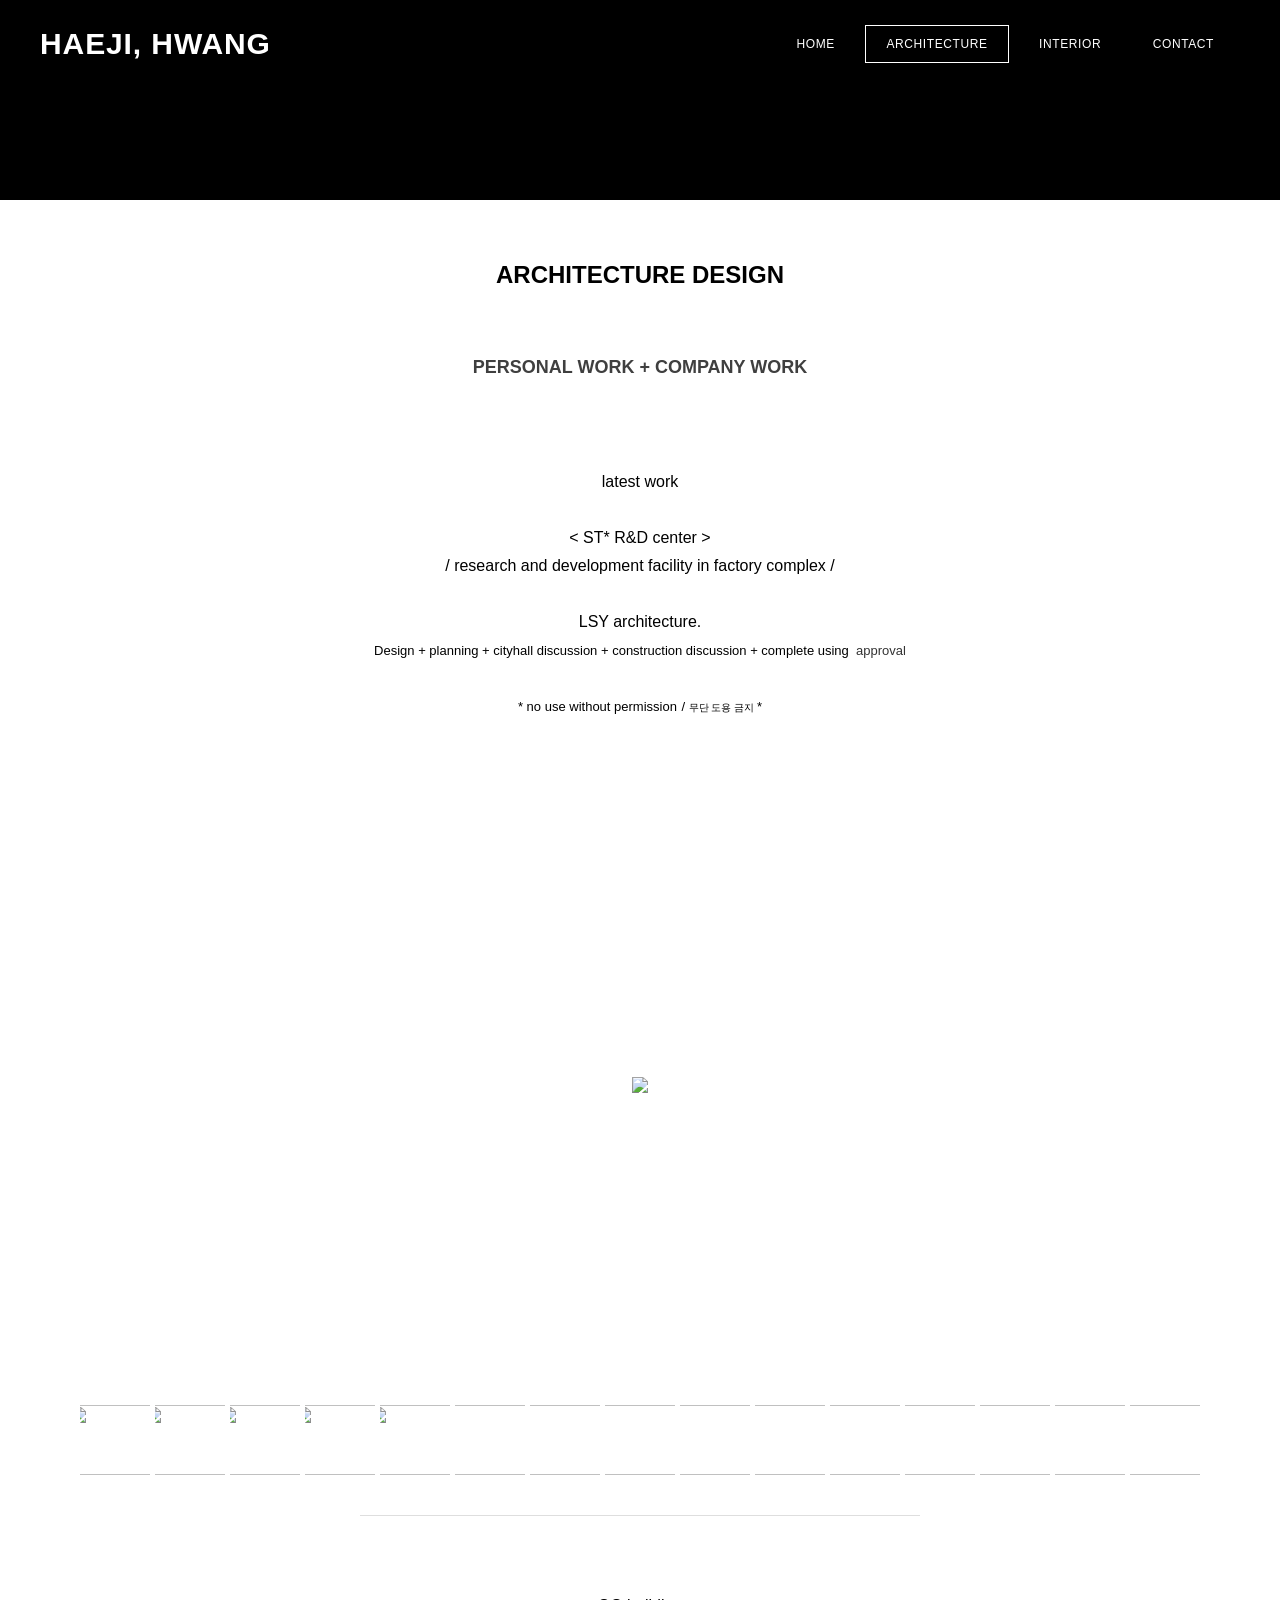
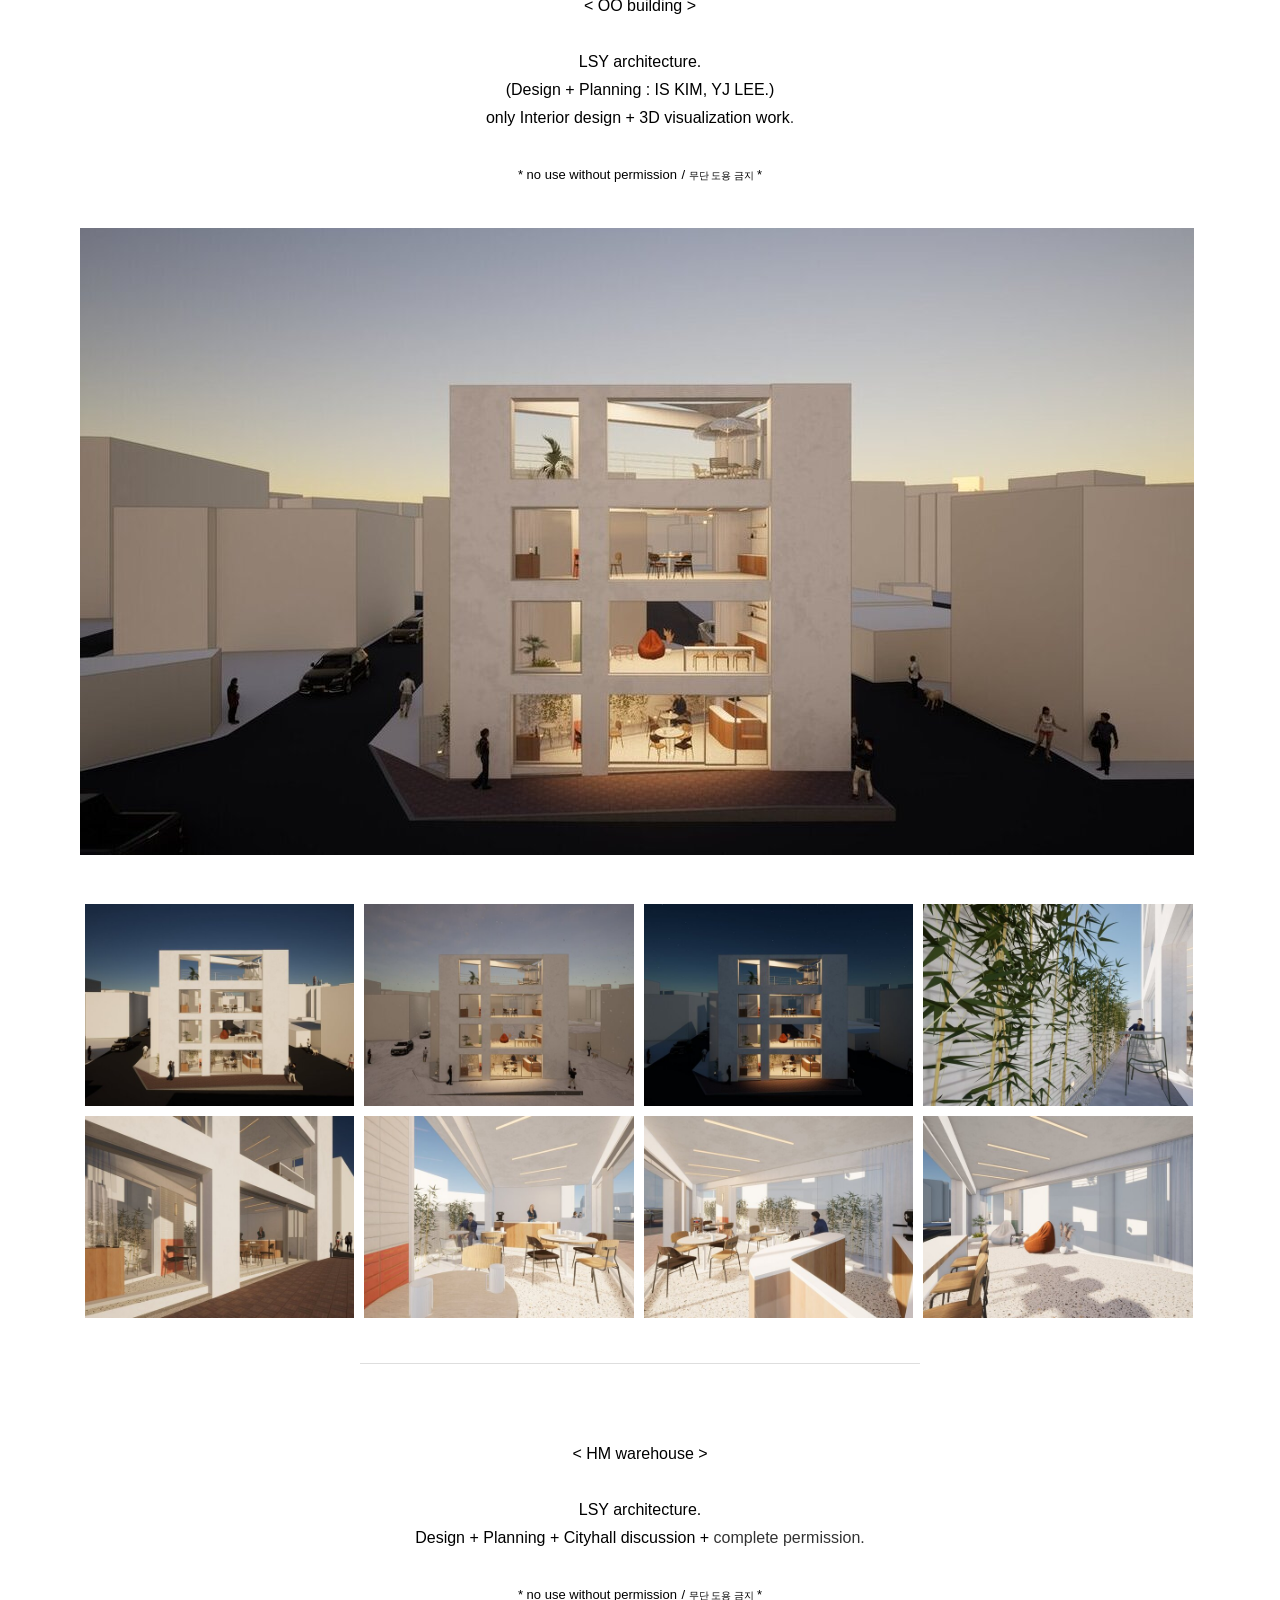
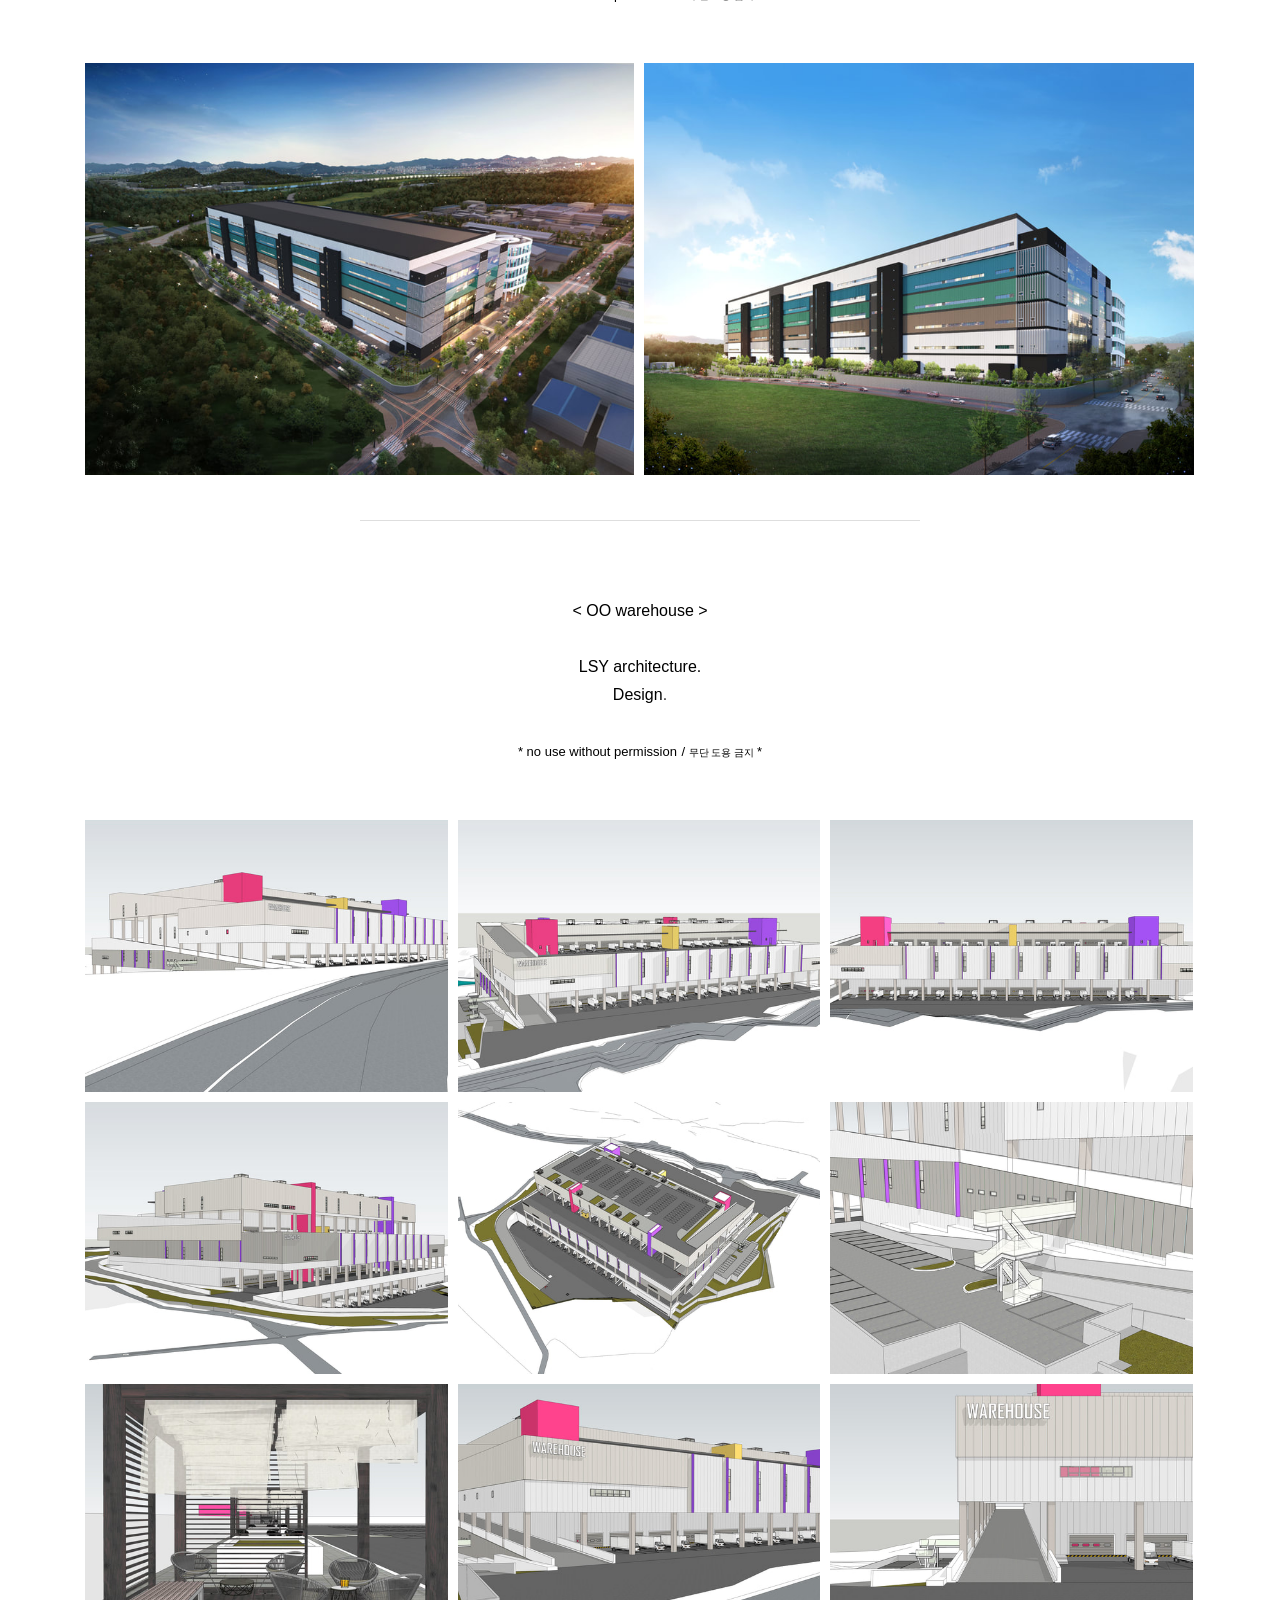
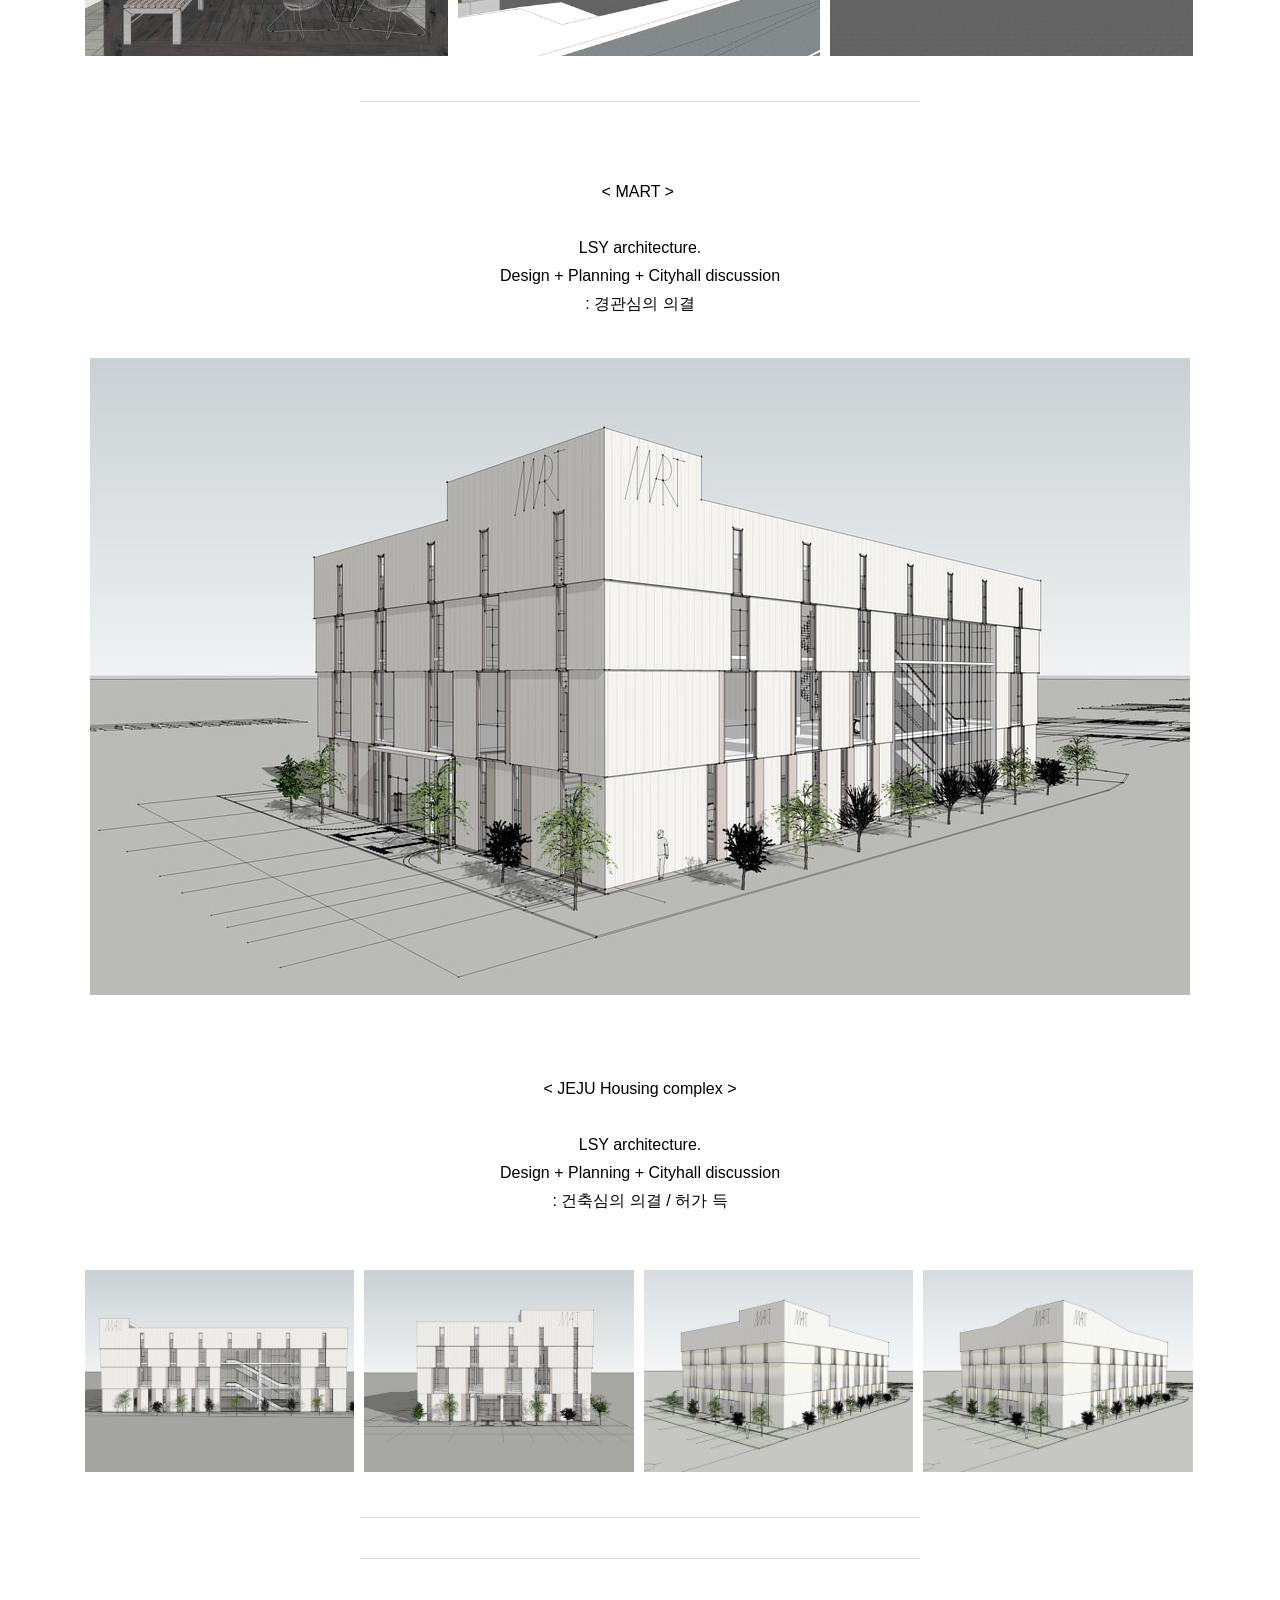
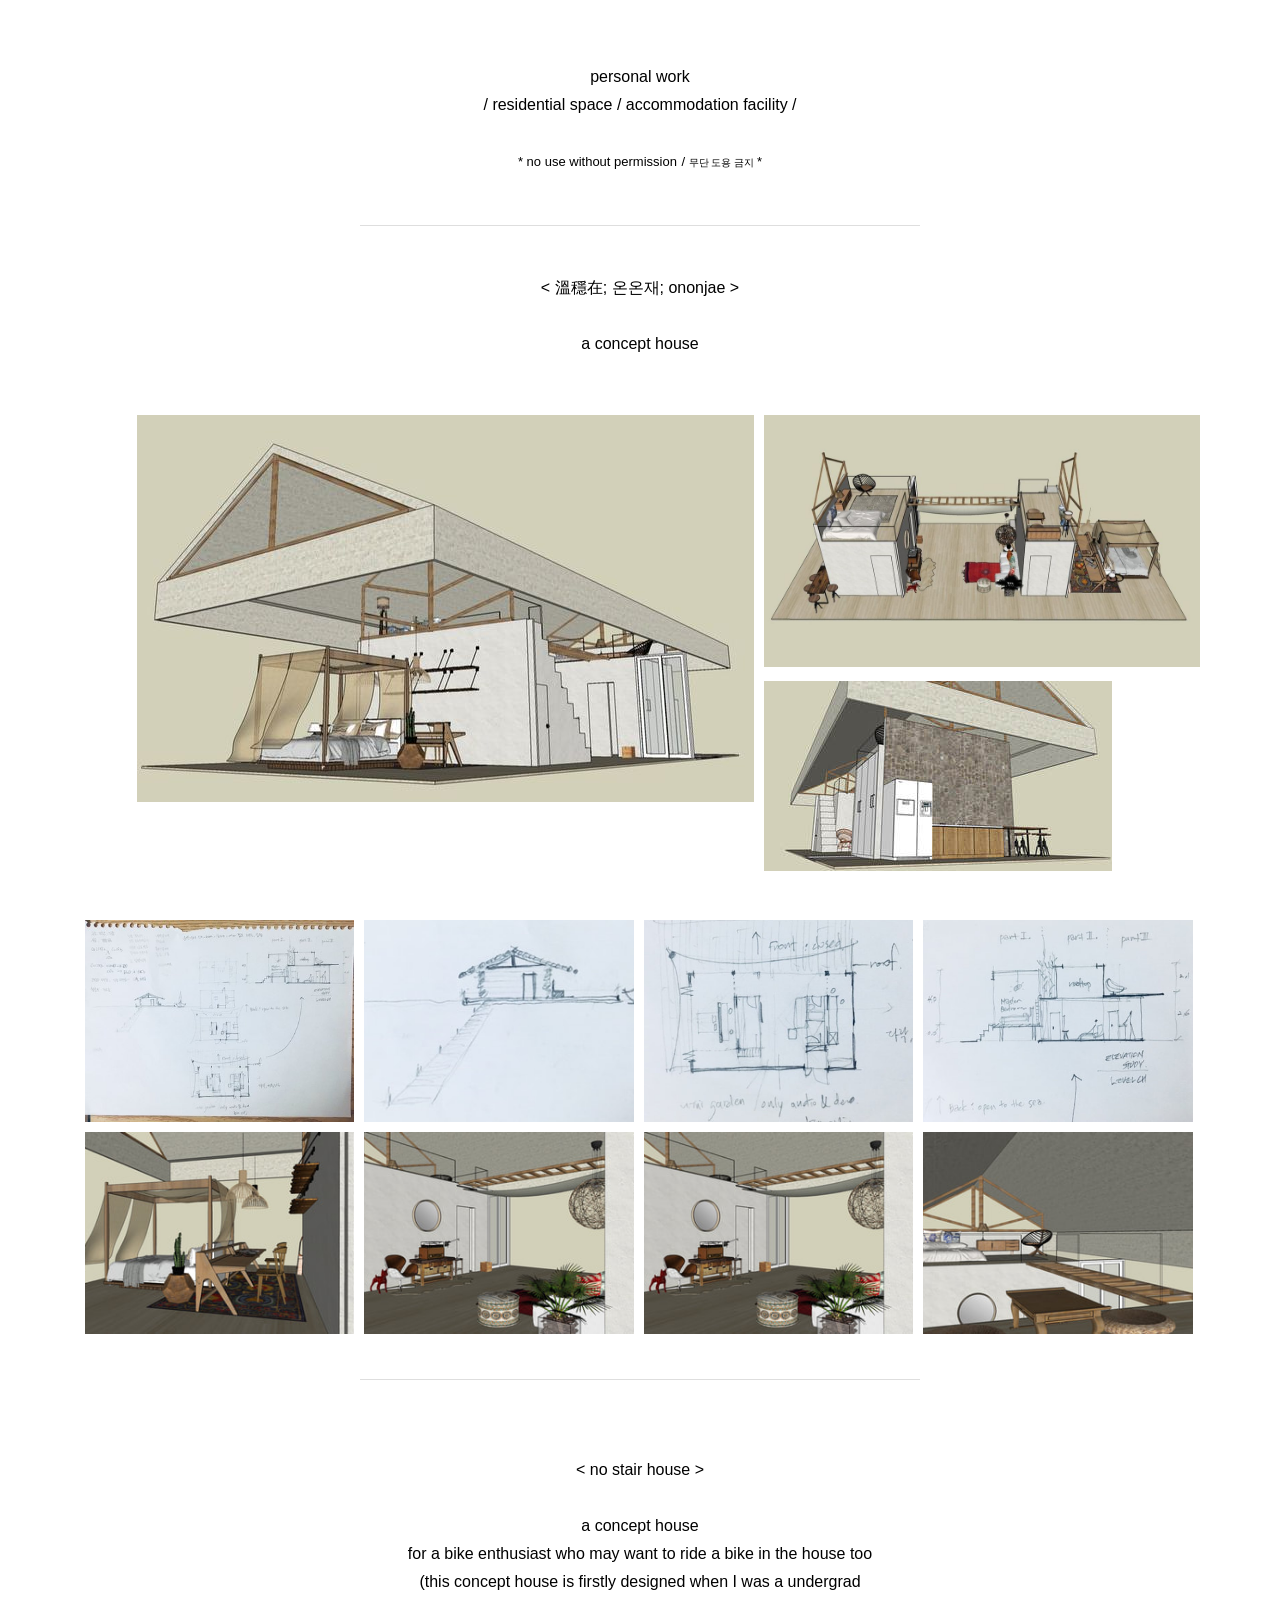
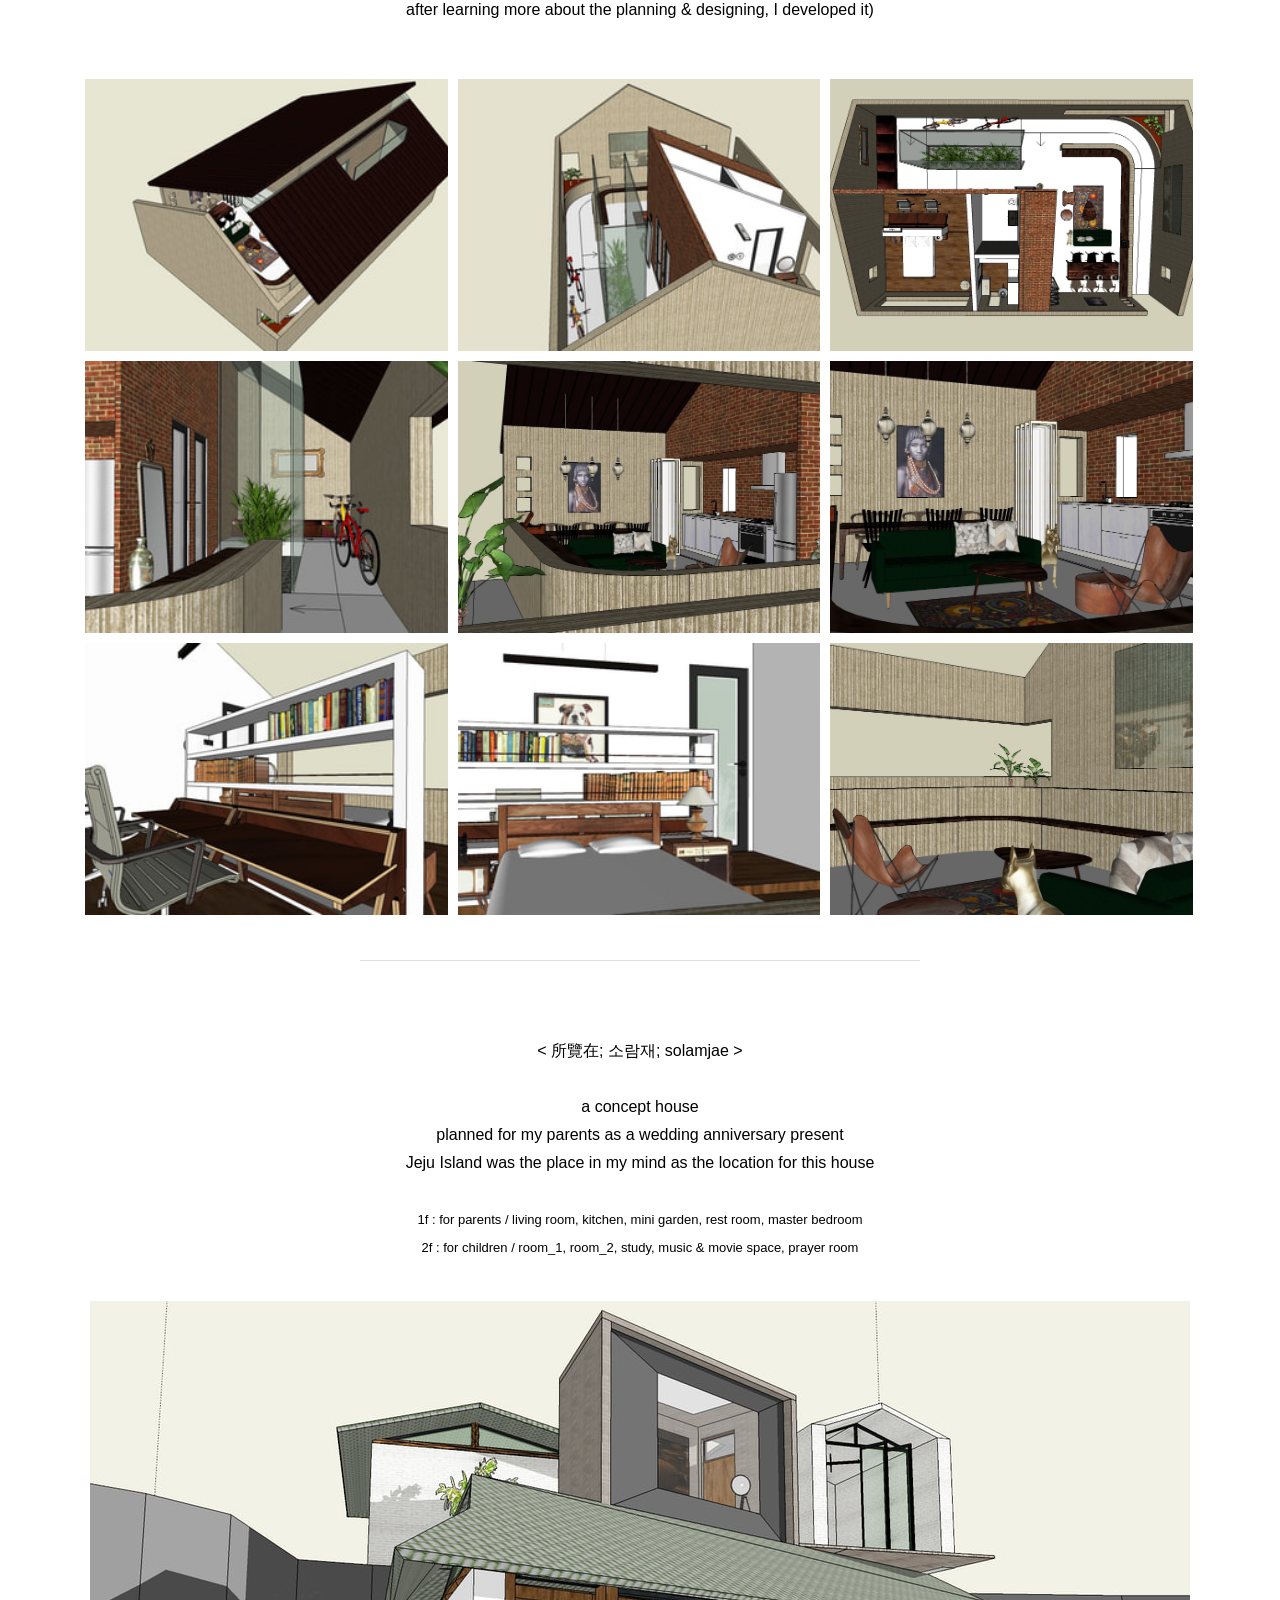
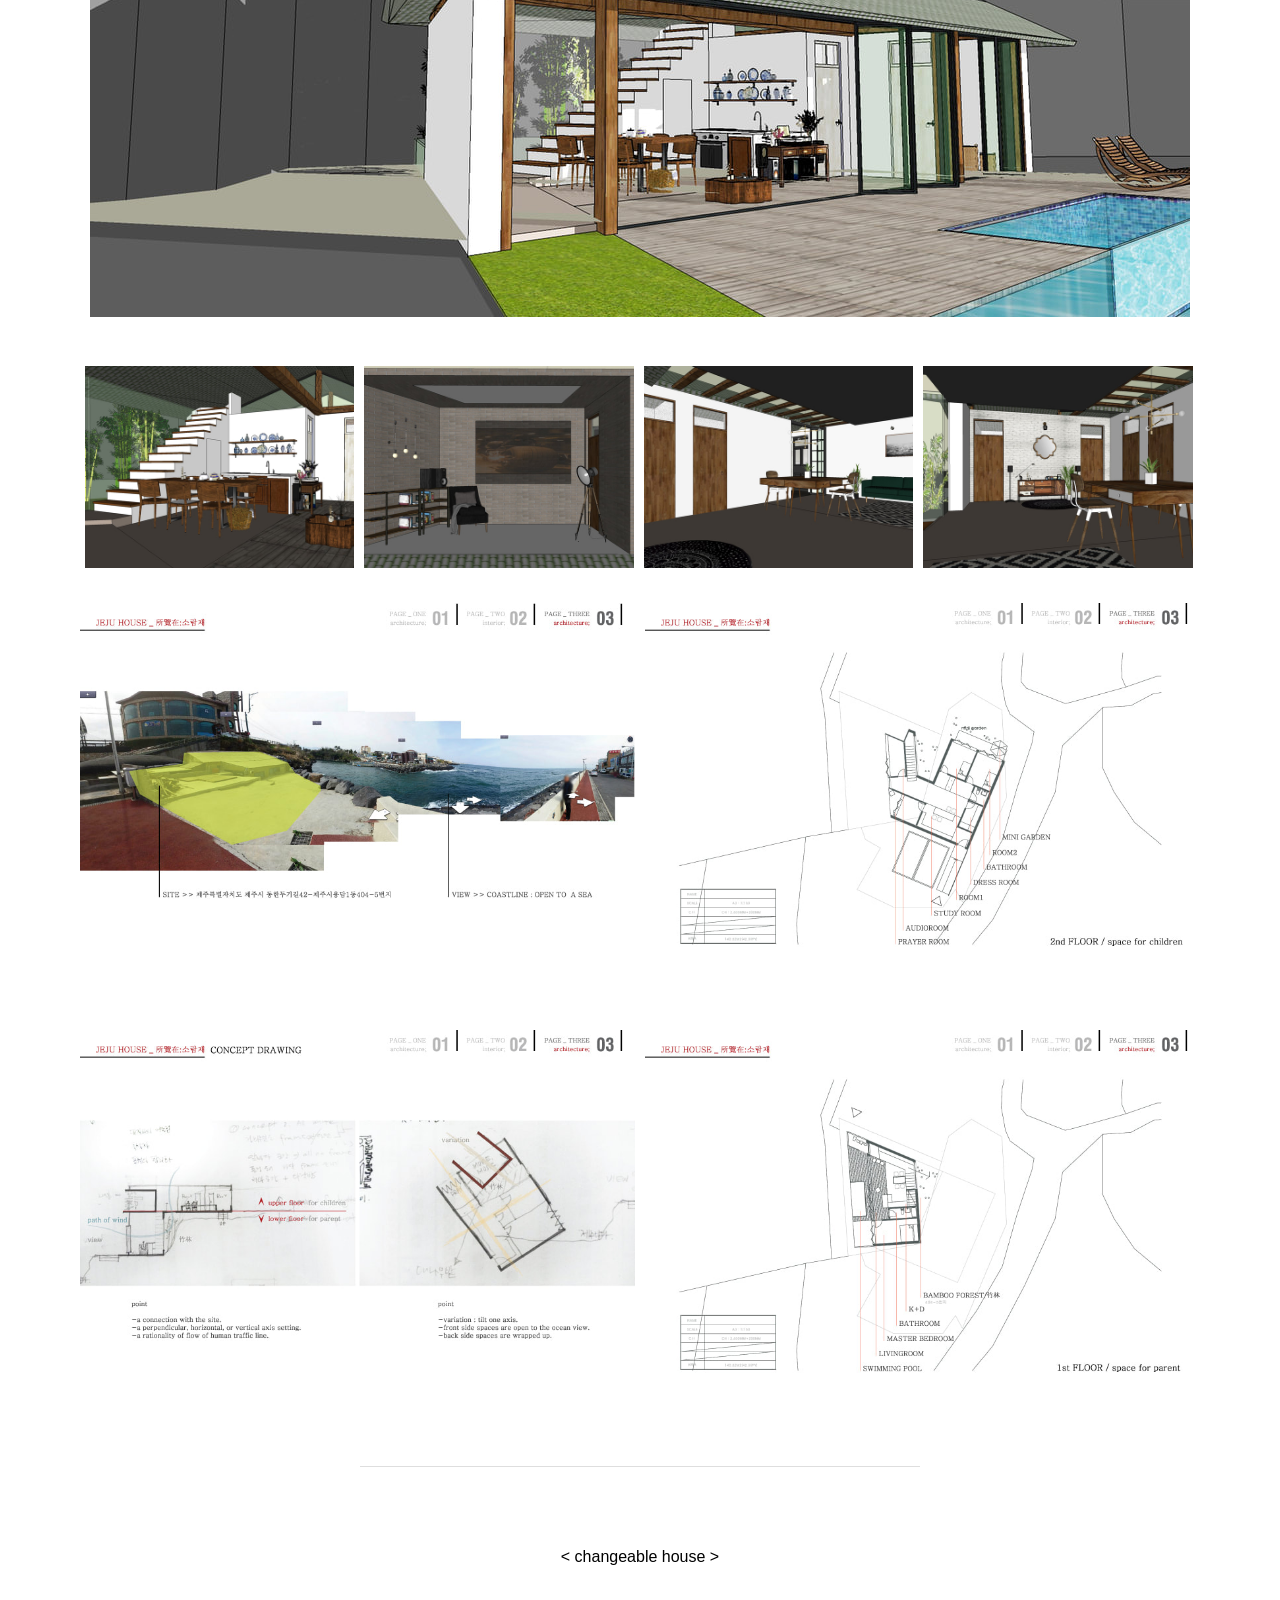
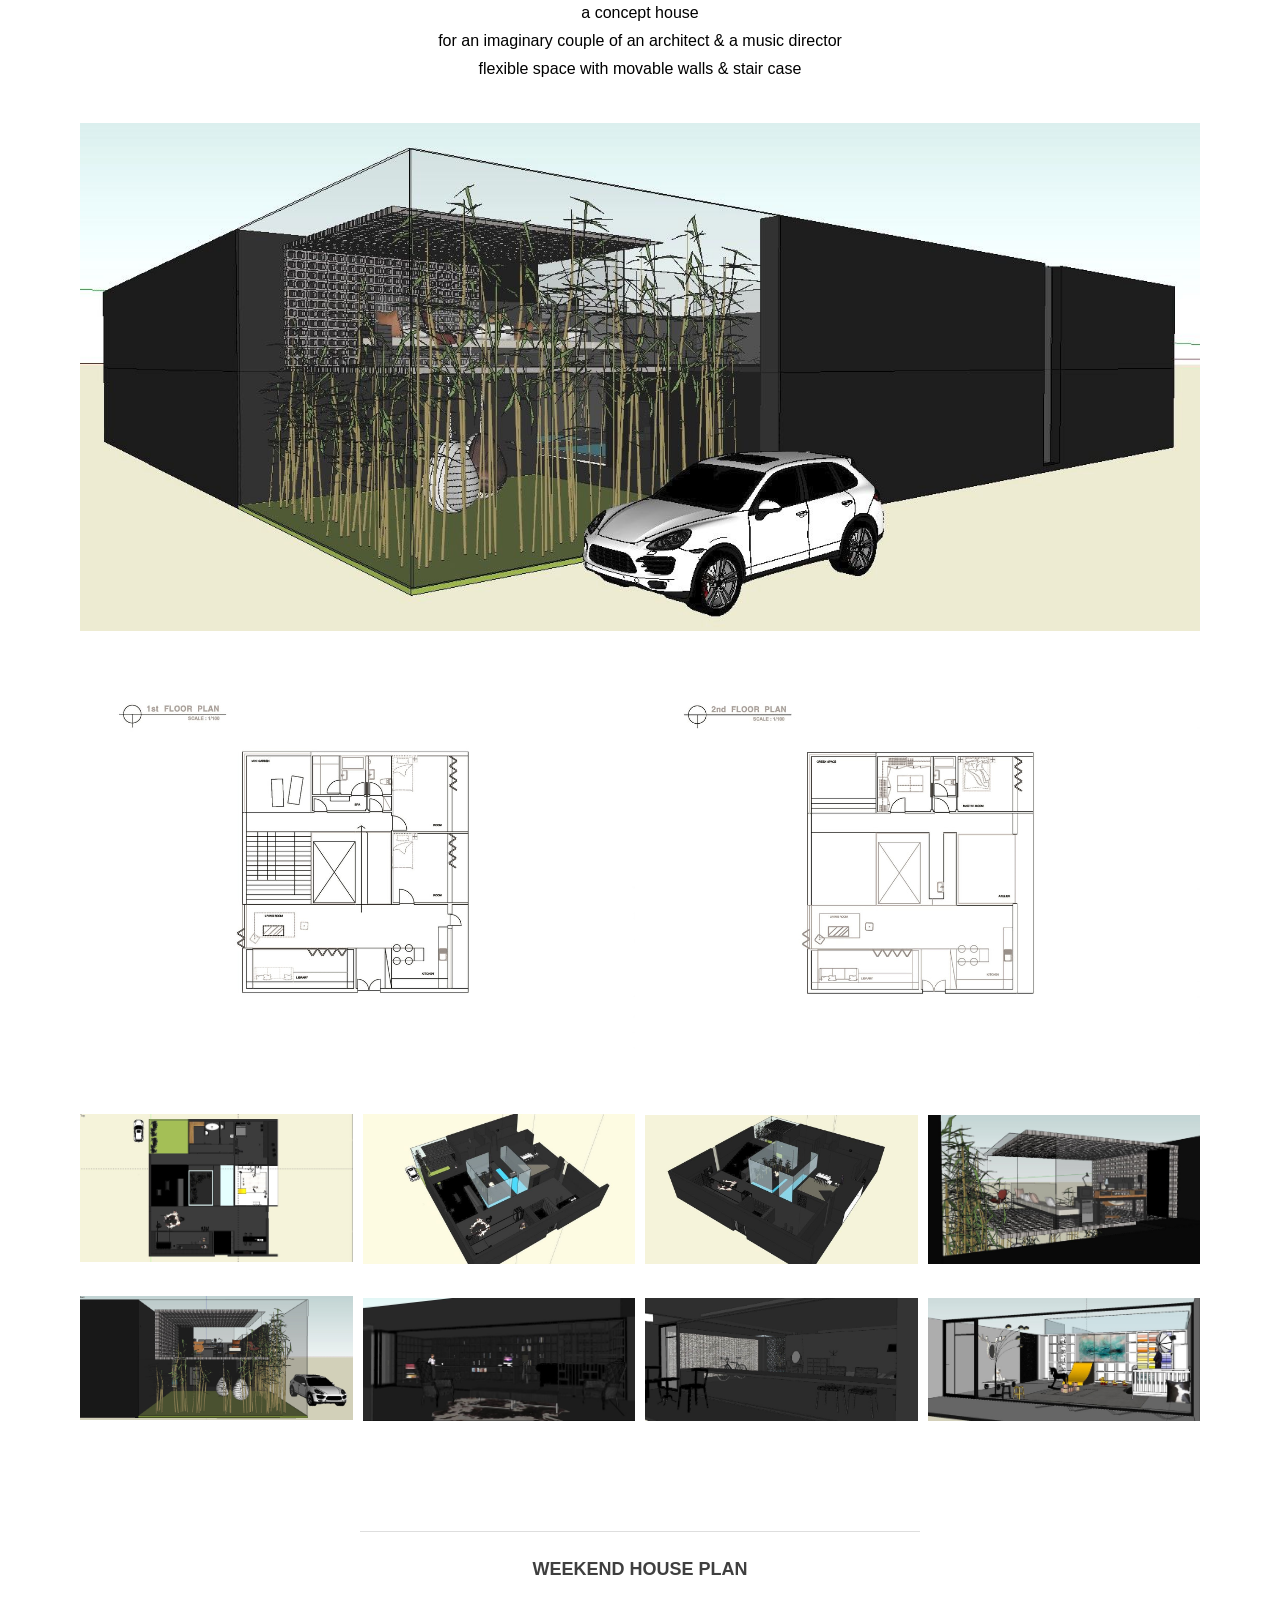
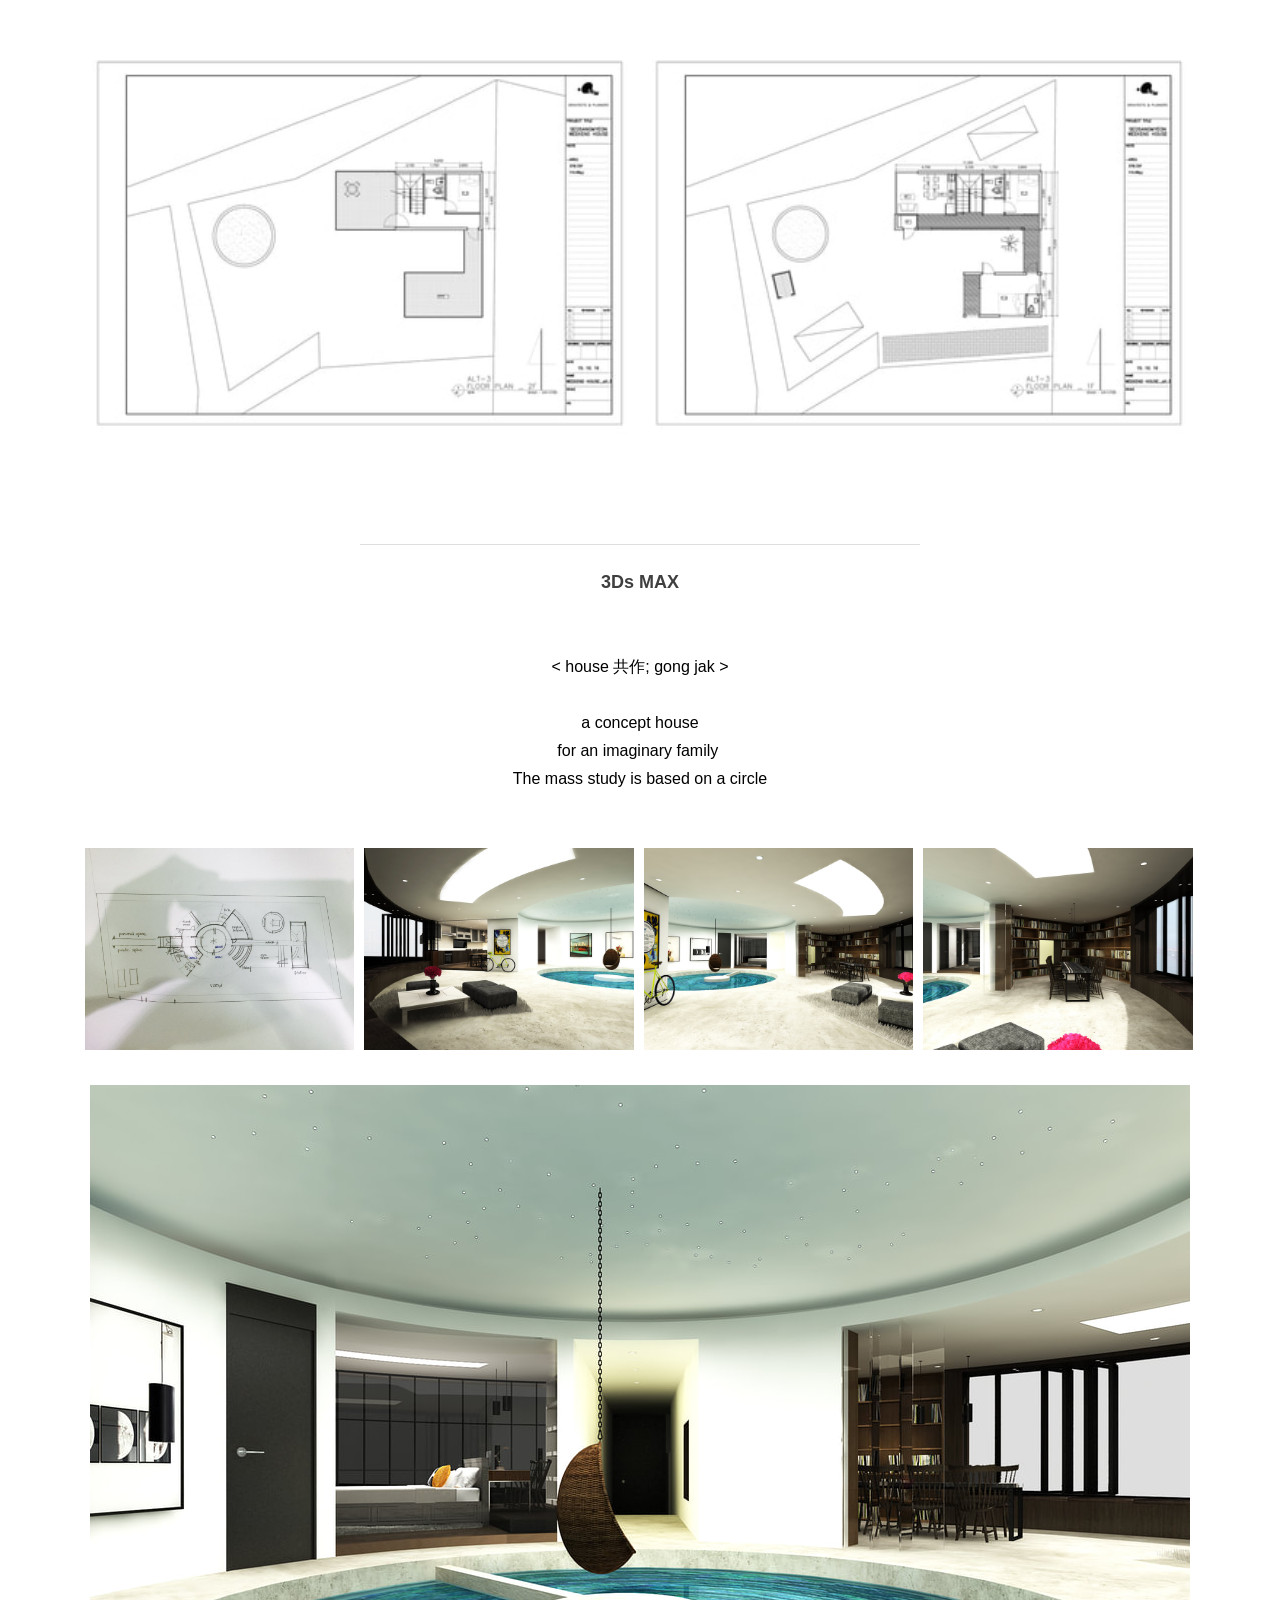
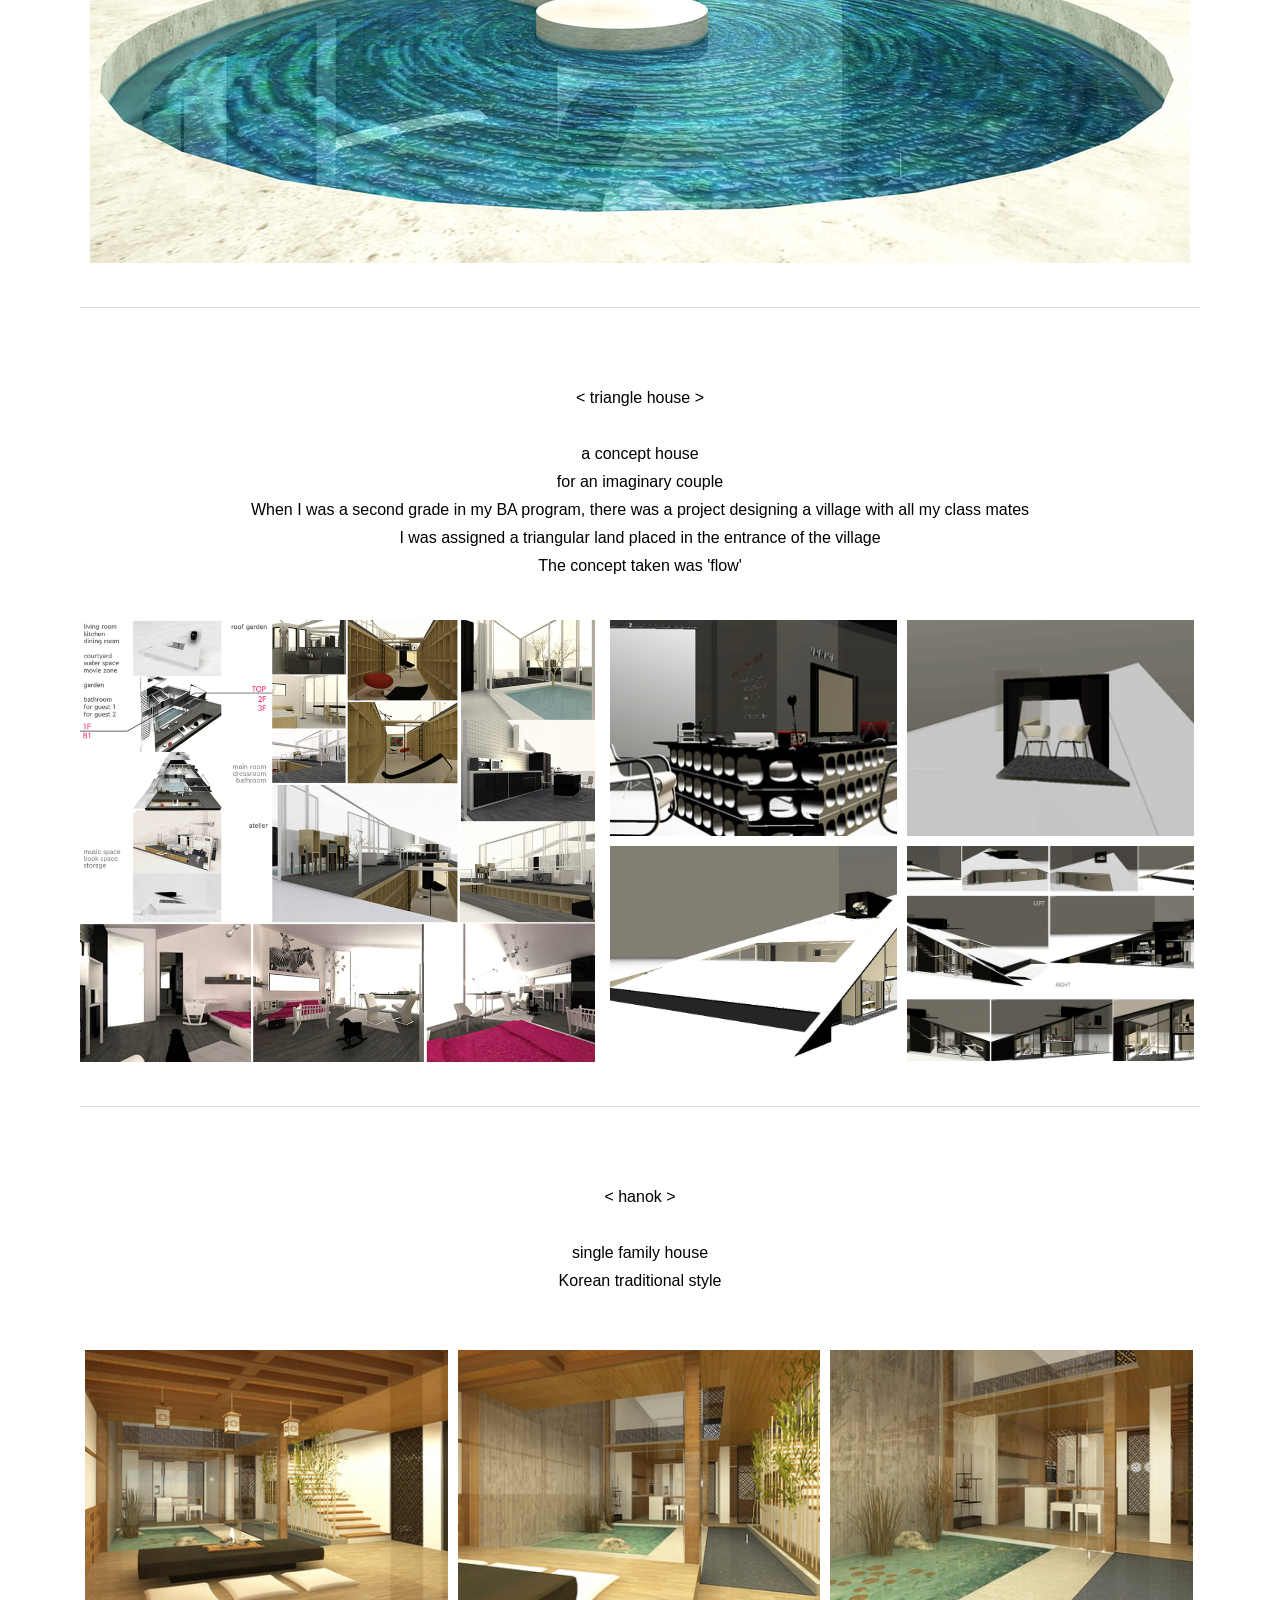
==== ARCHITECTURE.html @ 0a22255a "Update ARCHITECTURE.html" ====
<!DOCTYPE html>
<html lang="ko"><head>
		<title>ARCHITECTURE - Haeji, Hwang</title><meta property="og:site_name" content="Haeji, Hwang">
<meta property="og:title" content="ARCHITECTURE">
<meta property="og:description" content="​latest work ​&lt; ST* R&amp;D center &gt; /&nbsp; research and development facility in factory complex / LSY architecture. Design + planning + cityhall discussion + construction discussion + complete using&nbsp;...">
<meta property="og:image" content="ARCHITECTURE_files/1/1/1/6/111696591/kakaotalk-20230308-172928633-03-copy.jpg">
<meta property="og:image" content="ARCHITECTURE_files/1/1/1/6/111696591/published/image18.jpg?1689571323">
<meta property="og:image" content="ARCHITECTURE_files/1/1/1/6/111696591/image1_FIhx.jpg">
<meta property="og:image" content="ARCHITECTURE_files/1/1/1/6/111696591/image19_FIhx.jpg">
<meta property="og:image" content="ARCHITECTURE_files/1/1/1/6/111696591/image20_FIhx.jpg">
<meta property="og:image" content="ARCHITECTURE_files/1/1/1/6/111696591/image9_FIhx.jpg">
<meta property="og:image" content="ARCHITECTURE_files/1/1/1/6/111696591/image10_FIhx.jpg">
<meta property="og:image" content="ARCHITECTURE_files/1/1/1/6/111696591/image11_FIhx.jpg">
<meta property="og:image" content="ARCHITECTURE_files/1/1/1/6/111696591/image12_FIhx.jpg">
<meta property="og:image" content="ARCHITECTURE_files/1/1/1/6/111696591/image13_FIhx.jpg">
<meta property="og:url" content="https://haejihwang.github.io/ARCHITECTURE.html">

<meta http-equiv="Content-Type" content="text/html; charset=UTF-8">
  <meta name="viewport" content="width=device-width, initial-scale=1.0">

		<link id="wsite-base-style" rel="stylesheet" type="text/css" href="ARCHITECTURE_files/sites_FIhx.css">
<link rel="stylesheet" type="text/css" href="ARCHITECTURE_files/fancybox_FIhx.css">
<link rel="stylesheet" type="text/css" href="ARCHITECTURE_files/social-icons_FIhx.css" media="screen,projection">
<link rel="stylesheet" type="text/css" href="ARCHITECTURE_files/main_style_FIhx.css" title="wsite-theme-css">
<link href="ARCHITECTURE_files/font_FIhx.css" rel="stylesheet" type="text/css">

<style type="text/css">
.wsite-elements.wsite-not-footer:not(.wsite-header-elements) div.paragraph, .wsite-elements.wsite-not-footer:not(.wsite-header-elements) p, .wsite-elements.wsite-not-footer:not(.wsite-header-elements) .product-block .product-title, .wsite-elements.wsite-not-footer:not(.wsite-header-elements) .product-description, .wsite-elements.wsite-not-footer:not(.wsite-header-elements) .wsite-form-field label, .wsite-elements.wsite-not-footer:not(.wsite-header-elements) .wsite-form-field label, #wsite-content div.paragraph, #wsite-content p, #wsite-content .product-block .product-title, #wsite-content .product-description, #wsite-content .wsite-form-field label, #wsite-content .wsite-form-field label, .blog-sidebar div.paragraph, .blog-sidebar p, .blog-sidebar .wsite-form-field label, .blog-sidebar .wsite-form-field label {}
#wsite-content div.paragraph, #wsite-content p, #wsite-content .product-block .product-title, #wsite-content .product-description, #wsite-content .wsite-form-field label, #wsite-content .wsite-form-field label, .blog-sidebar div.paragraph, .blog-sidebar p, .blog-sidebar .wsite-form-field label, .blog-sidebar .wsite-form-field label {}
.wsite-elements.wsite-footer div.paragraph, .wsite-elements.wsite-footer p, .wsite-elements.wsite-footer .product-block .product-title, .wsite-elements.wsite-footer .product-description, .wsite-elements.wsite-footer .wsite-form-field label, .wsite-elements.wsite-footer .wsite-form-field label{}
.wsite-elements.wsite-not-footer:not(.wsite-header-elements) h2, .wsite-elements.wsite-not-footer:not(.wsite-header-elements) .product-long .product-title, .wsite-elements.wsite-not-footer:not(.wsite-header-elements) .product-large .product-title, .wsite-elements.wsite-not-footer:not(.wsite-header-elements) .product-small .product-title, #wsite-content h2, #wsite-content .product-long .product-title, #wsite-content .product-large .product-title, #wsite-content .product-small .product-title, .blog-sidebar h2 {}
#wsite-content h2, #wsite-content .product-long .product-title, #wsite-content .product-large .product-title, #wsite-content .product-small .product-title, .blog-sidebar h2 {}
.wsite-elements.wsite-footer h2, .wsite-elements.wsite-footer .product-long .product-title, .wsite-elements.wsite-footer .product-large .product-title, .wsite-elements.wsite-footer .product-small .product-title{}
#wsite-title {}
.wsite-menu-default a {}
.wsite-menu a {}
.wsite-image div, .wsite-caption {}
.galleryCaptionInnerText {}
.fancybox-title {}
.wslide-caption-text {}
.wsite-phone {}
.wsite-headline,.wsite-header-section .wsite-content-title {}
.wsite-headline-paragraph,.wsite-header-section .paragraph {}
.wsite-button-inner {}
.wsite-not-footer blockquote {}
.wsite-footer blockquote {}
.blog-header h2 a {}
#wsite-content h2.wsite-product-title {}
.wsite-product .wsite-product-price a {}
@media screen and (min-width: 767px) {.wsite-elements.wsite-not-footer:not(.wsite-header-elements) div.paragraph, .wsite-elements.wsite-not-footer:not(.wsite-header-elements) p, .wsite-elements.wsite-not-footer:not(.wsite-header-elements) .product-block .product-title, .wsite-elements.wsite-not-footer:not(.wsite-header-elements) .product-description, .wsite-elements.wsite-not-footer:not(.wsite-header-elements) .wsite-form-field label, .wsite-elements.wsite-not-footer:not(.wsite-header-elements) .wsite-form-field label, #wsite-content div.paragraph, #wsite-content p, #wsite-content .product-block .product-title, #wsite-content .product-description, #wsite-content .wsite-form-field label, #wsite-content .wsite-form-field label, .blog-sidebar div.paragraph, .blog-sidebar p, .blog-sidebar .wsite-form-field label, .blog-sidebar .wsite-form-field label {font-size:16px !important;}
#wsite-content div.paragraph, #wsite-content p, #wsite-content .product-block .product-title, #wsite-content .product-description, #wsite-content .wsite-form-field label, #wsite-content .wsite-form-field label, .blog-sidebar div.paragraph, .blog-sidebar p, .blog-sidebar .wsite-form-field label, .blog-sidebar .wsite-form-field label {}
.wsite-elements.wsite-footer div.paragraph, .wsite-elements.wsite-footer p, .wsite-elements.wsite-footer .product-block .product-title, .wsite-elements.wsite-footer .product-description, .wsite-elements.wsite-footer .wsite-form-field label, .wsite-elements.wsite-footer .wsite-form-field label{}
.wsite-elements.wsite-not-footer:not(.wsite-header-elements) h2, .wsite-elements.wsite-not-footer:not(.wsite-header-elements) .product-long .product-title, .wsite-elements.wsite-not-footer:not(.wsite-header-elements) .product-large .product-title, .wsite-elements.wsite-not-footer:not(.wsite-header-elements) .product-small .product-title, #wsite-content h2, #wsite-content .product-long .product-title, #wsite-content .product-large .product-title, #wsite-content .product-small .product-title, .blog-sidebar h2 {}
#wsite-content h2, #wsite-content .product-long .product-title, #wsite-content .product-large .product-title, #wsite-content .product-small .product-title, .blog-sidebar h2 {}
.wsite-elements.wsite-footer h2, .wsite-elements.wsite-footer .product-long .product-title, .wsite-elements.wsite-footer .product-large .product-title, .wsite-elements.wsite-footer .product-small .product-title{}
#wsite-title {}
.wsite-menu-default a {}
.wsite-menu a {}
.wsite-image div, .wsite-caption {}
.galleryCaptionInnerText {}
.fancybox-title {}
.wslide-caption-text {}
.wsite-phone {}
.wsite-headline,.wsite-header-section .wsite-content-title {}
.wsite-headline-paragraph,.wsite-header-section .paragraph {}
.wsite-button-inner {}
.wsite-not-footer blockquote {}
.wsite-footer blockquote {}
.blog-header h2 a {}
#wsite-content h2.wsite-product-title {}
.wsite-product .wsite-product-price a {}
}</style>
<link rel="stylesheet" type="text/css" href="ARCHITECTURE_files/slideshow_FIhx.css">

		<script src="ARCHITECTURE_files/templateArtifacts_FIhx.js"></script>
<script async="" src="ARCHITECTURE_files/snowday262_FIhx.js"></script><script type="text/javascript" async="" src="ARCHITECTURE_files/ga_FIhx.js"></script><script>

</script>
<script src="ARCHITECTURE_files/jquery-1.8.3.min_FIhx.js"></script>

<script type="text/javascript" src="ARCHITECTURE_files/stl_FIhx.js"></script>
<script src="ARCHITECTURE_files/main_FIhx.js"></script>
		<script type="text/javascript" src="ARCHITECTURE_files/slideshow-jq_FIhx.js"></script>

<script type="text/javascript" src="ARCHITECTURE_files/stl_FIhx.js"></script><script> _W.themePlugins = [];</script><script type="text/javascript"> _W.recaptchaUrl = "https://www.google.com/recaptcha/api.js"; </script>

	<style type="text/css">.customer-accounts-app__body[data-v-07eff8e1]{width:100%}.customer-accounts-app__modal-wrapper[data-v-07eff8e1]{position:fixed;top:0;left:0;width:100vw;height:100vh;z-index:17;display:flex;flex-direction:column;justify-content:center;align-items:center;background:rgba(0,0,0,.25)}.customer-accounts-app__modal[data-v-07eff8e1]{width:580px;box-sizing:border-box;max-height:100%;min-height:415px;overflow-y:auto;z-index:18;padding:24px;background:#fff;display:flex}.wsite-theme-dark .customer-accounts-app__modal-wrapper[data-v-07eff8e1]{background:hsla(0,0%,100%,.25)}.wsite-theme-dark .customer-accounts-app__modal[data-v-07eff8e1]{background:#000}@media (max-width:750px){.customer-accounts-app__modal[data-v-07eff8e1]{width:100%;height:100%}}</style><style type="text/css">.loading[data-v-3519d388]{display:flex;width:100%;align-items:center;justify-content:center;margin:15px 0}</style><style type="text/css">.page-header__wrapper[data-v-81ca95b4]{display:flex;flex-direction:row;align-items:center;justify-content:space-between}.page-header__text[data-v-81ca95b4]{margin:0 32px 0 0}.page-header__divider[data-v-81ca95b4]{height:1px;width:100%;margin:24px 0;background:rgba(0,0,0,.1)}</style><style type="text/css">.form-field[data-v-29b796a4]{margin:16px 0}.form-field__label[data-v-29b796a4]{display:flex;flex-direction:column}.form-field__title[data-v-29b796a4]{margin-bottom:8px;font-size:90%;color:#3b526d}.wsite-theme-dark .form-field__title[data-v-29b796a4]{color:#dfe6ee}.form-field__error[data-v-29b796a4]{margin-top:14px}</style><style type="text/css">.field-error[data-v-1c00ebfa]{color:#ff2825}</style><style type="text/css">.form-instructions[data-v-57a288ec]{margin-bottom:24px}</style><style type="text/css">.site-input[data-v-cbc6ea64]{border:1px solid #dbdbdb;padding:8px;border-radius:2px}.site-input__is-invalid[data-v-cbc6ea64]{border:1px solid #ff2825}</style><style type="text/css">.actions-row[data-v-4932eaa4]{margin-top:24px;display:flex;flex-direction:row;justify-content:space-between;align-items:center}.actions-row div[data-v-4932eaa4]:first-child{margin-right:16px}</style><style type="text/css">.back-button[data-v-9298a980]{display:flex;flex-direction:row;align-items:center}.back-button__icon[data-v-9298a980]{margin:0 8px 0 0}</style><style type="text/css">p[data-v-0770d94c]{font-weight:700}.order-confirmation__checkbox[data-v-0770d94c]{margin-right:6px}.order-confirmation__success-message[data-v-0770d94c]{display:flex;flex-direction:row;align-items:center}</style><style type="text/css">.register__privacy-policy[data-v-4f309485]{margin:24px 0;font-size:small}</style><style type="text/css">.customer-accounts-app__body[data-v-2752a12c]{width:100%}.customer-accounts-app__modal-wrapper[data-v-2752a12c]{position:fixed;top:0;left:0;width:100vw;height:100vh;z-index:17;display:flex;flex-direction:column;justify-content:center;align-items:center;background:rgba(0,0,0,.25)}.customer-accounts-app__modal[data-v-2752a12c]{width:580px;box-sizing:border-box;max-height:100%;min-height:415px;overflow-y:auto;z-index:18;padding:24px;background:#fff;display:flex}.wsite-theme-dark .customer-accounts-app__modal-wrapper[data-v-2752a12c]{background:hsla(0,0%,100%,.25)}.wsite-theme-dark .customer-accounts-app__modal[data-v-2752a12c]{background:#000}@media (max-width:600px){.customer-accounts-app__modal[data-v-2752a12c]{width:100%;height:100%}}</style><style type="text/css">.account-details__wrapper[data-v-29f64e05]{width:100%}.account-details__group[data-v-29f64e05]{margin-bottom:24px;text-align:left}.account-details__table-container[data-v-29f64e05]{overflow:auto}.account-details__title[data-v-29f64e05]{text-align:left;margin-bottom:6px}.account-details__log-out[data-v-29f64e05]{cursor:pointer}.account-details__error[data-v-29f64e05]{margin:36px 0;text-align:left}.error[data-v-29f64e05]{color:#ff2825}</style><style type="text/css">.section-header__wrapper[data-v-6d7d03a4]{display:flex;flex-direction:row;align-items:center;justify-content:space-between}.section-header__text[data-v-6d7d03a4]{margin:24px 0}</style><style type="text/css">.empty-content-area__container[data-v-498ccaa4]{display:flex;flex-direction:row;align-items:center;justify-content:center;margin-bottom:32px;width:100%;min-height:80px;background:#f2f2f2}.wsite-theme-dark .empty-content-area__container[data-v-498ccaa4]{background:#000}</style><style type="text/css">.order-details__table[data-v-3e08a283]{width:100%;margin-top:12px;margin-bottom:36px;empty-cells:show;border-collapse:collapse;border-spacing:0;border:none}.order-details__table th[data-v-3e08a283]{margin:0;padding:16px;text-align:left;background:#f2f2f2}.wsite-theme-dark .order-details__table th[data-v-3e08a283]{background:#000}.order-details__table td[data-v-3e08a283]{margin:0;padding:16px;text-align:left}</style><style type="text/css">.shipping-address__wrapper[data-v-7d842472]{text-align:left;width:100%}</style><style type="text/css">.reset-password__link[data-v-1b4ea0c2]{cursor:pointer}</style></head>
	<body class="header-page  wsite-page-architecture  full-width-body-off header-overlay-on alt-nav-off  wsite-theme-light fade-in" style="min-height: 100%; position: relative; height: auto !important; padding-bottom: 62px !important;"><div class="wrapper">
    <div class="birdseye-header">
      <div class="nav-wrap">
        <div class="container">
          <div class="logo"><span class="wsite-logo">

	<a href="index.html">
	
	<span id="wsite-title">Haeji, Hwang</span>
	
	</a>

</span></div>
          <div class="nav desktop-nav"><ul class="wsite-menu-default">
		<li id="pg273384291485376971" class="wsite-menu-item-wrap   wsite-nav-1" style="position: relative;">
			<a href="index.html" class="wsite-menu-item" style="position: relative;">
				Home
			</a>
			
		</li>
		<li id="active" class="wsite-menu-item-wrap   wsite-nav-2" style="position: relative;">
			<a href="ARCHITECTURE.html" class="wsite-menu-item" style="position: relative;">
				ARCHITECTURE
			</a>
			
		</li>
		<li id="pg493996318677350636" class="wsite-menu-item-wrap   wsite-nav-3" style="position: relative;">
			<a href="INTERIOR.html" class="wsite-menu-item" style="position: relative;">
				INTERIOR
			</a>
			
		</li>
		<li id="pg342790746690784996" class="wsite-menu-item-wrap   wsite-nav-4" style="position: relative;">
			<a href="CONTACT.html" class="wsite-menu-item" style="position: relative;">
				Contact
			</a>
			
		</li>
</ul>
</div>
          <a class="hamburger" aria-label="Menu" href="#"><span></span></a>
        </div>
      </div>
    <div id="wsite-menus"></div></div>

    <div class="banner-wrap">
      <div class="wsite-elements wsite-not-footer wsite-header-elements">
	<div class="wsite-section-wrap">
	<div class="wsite-section wsite-header-section wsite-section-bg-image" style="height: 200px;background-image: url(&quot;ARCHITECTURE_files/background-images/1435584627.jpg&quot;) ;background-repeat: no-repeat ;background-position: 72.91% 11.33% ;background-size: 110% ;background-color: transparent ;background-size: 110%;">
		<div class="wsite-section-content">
			
          <div class="container" style="padding-top: 88px;">
            <div class="banner">
				<div class="wsite-section-elements">
					
				</div>
			</div>
          </div>
      
		</div>
		<div class=""></div>
	</div>
</div>

</div>

    </div>

    <div class="main-wrap">
      <div id="wsite-content" class="wsite-elements wsite-not-footer">
	<div class="wsite-section-wrap">
	<div class="wsite-section wsite-body-section wsite-background-7">
		<div class="wsite-section-content">
          <div class="container">
			<div class="wsite-section-elements">
				<h2 class="wsite-content-title" style="text-align:center;">ARCHITECTURE DESIGN</h2>

<h2 class="wsite-content-title" style="text-align:center;"><span><font color="#3f3f3f" size="4"><br>​PERSONAL WORK + COMPANY WORK<br>​</font></span></h2>

<div class="paragraph" style="text-align:center;"><br><span>​latest work<br><br>​&lt; ST* R&amp;D center &gt;</span><br><span>/&nbsp;</span><span>research and development facility in factory complex /</span><br><br><span>LSY architecture.</span><br><font size="2"><span>Design + planning + cityhall discussion + construction discussion + complete using&nbsp;</span><span style="color:rgb(51, 51, 51)">&nbsp;</span><span style="color:rgb(51, 51, 51)">approval</span></font><br><br><span><font size="2">* no use without permission</font>&nbsp;<font size="2">/&nbsp;</font><font size="1">무단 도용 금지 </font><font size="2">*</font></span></div>

<div><div style="height:20px;overflow:hidden"></div>
<div id="350423031509691724-slideshow" class="wslide"><table class="wslide-main"><tbody><tr><td><div class="wslide-content disable-user-select" style="height: 630px;">&nbsp;<div class="wslide-content-inner"><div class="wslide-slides"><div class="wslide-slide" style=""><div class="wslide-slide-inner1"><div class="wslide-slide-inner2" style="width: 843px; left: -422px; top: -316px;"><img src="ARCHITECTURE_files/kakaotalk-20230308-172928633-03-copy_orig_FIhx.jpg" style="width: 843px;"></div></div></div><div class="wslide-slide" style="display: none;"><div class="wslide-slide-inner1"><div class="wslide-slide-inner2" style="width: 843px; left: -422px; top: -316px;"><img src="ARCHITECTURE_files/kakaotalk-20230308-172928633-07_orig_FIhx.jpg" style="width: 843px;"></div></div></div><div class="wslide-slide" style="display: none;"><div class="wslide-slide-inner1"><div class="wslide-slide-inner2" style="width: 843px; left: -422px; top: -316px;"><img src="ARCHITECTURE_files/kakaotalk-20230308-172928633-02-copy_orig_FIhx.jpg" style="width: 843px;"></div></div></div><div class="wslide-slide" style="display: none;"><div class="wslide-slide-inner1"><div class="wslide-slide-inner2" style="width: 843px; left: -422px; top: -316px;"><img src="ARCHITECTURE_files/kakaotalk-20230308-172928633-05-copy_orig_FIhx.jpg" style="width: 843px;"></div></div></div><div class="wslide-slide" style="display: none;"><div class="wslide-slide-inner1"><div class="wslide-slide-inner2" style="width: 843px; left: -422px; top: -316px;"><img src="ARCHITECTURE_files/kakaotalk-20230308-172928633-04-copy_orig_FIhx.jpg" style="width: 843px;"></div></div></div><div class="wslide-slide" style="display: none;"><div class="wslide-slide-inner1"><div class="wslide-slide-inner2" style="width: 1100px; left: -550px; top: -298px;"><img src="ARCHITECTURE_files/alt-3_orig_FIhx.jpg" style="width: 1100px;"></div></div></div></div></div><div class="wslide-overlay-top-left disable-user-select"><div class="wslide-button-wrap" style="display: none;"><span class="wslide-play wslide-button disable-user-select" style="opacity: 1;"><span class="wslide-button-inner">Play <span class="wslide-button-icon"></span></span><span class="wslide-button-bg"></span></span></div><div class="wslide-button-wrap" style="display: none;"><span class="wslide-pause wslide-button disable-user-select" style="opacity: 0; display: none;"><span class="wslide-button-inner">Pause <span class="wslide-button-icon"></span></span><span class="wslide-button-bg"></span></span></div></div><div class="wslide-overlay-top-right disable-user-select"><div class="wslide-button-wrap" style="display: none;"><span class="wslide-prev wslide-button disable-user-select"><span class="wslide-button-inner"><span class="wslide-button-icon"></span></span><span class="wslide-button-bg"></span></span></div>&nbsp;<div class="wslide-button-wrap" style="display: none;"><span class="wslide-next wslide-button disable-user-select"><span class="wslide-button-inner"><span class="wslide-button-icon"></span></span><span class="wslide-button-bg"></span></span></div></div><div class="wslide-overlay-left disable-user-select"></div><div class="wslide-overlay-right disable-user-select"></div></div></td></tr><tr><td class="wslide-link-cell" style="width: auto;"><div class="wslide-links disable-user-select wslide-links-bottom wslide-thumbnail-links" style="height: 75px;"><div class="wslide-links-inner"><table><tbody><tr><td><a class="wslide-link wslide-link-thumbnail wslide-link-active"><div class="wslide-link-inner1"><div class="wslide-link-inner2"><img style="top: -35px; left: -47px;" src="ARCHITECTURE_files/kakaotalk-20230308-172928633-03-copy_FIhx.jpg" width="94" height="70"></div></div></a></td><td><a class="wslide-link wslide-link-thumbnail"><div class="wslide-link-inner1"><div class="wslide-link-inner2"><img style="top: -35px; left: -47px;" src="ARCHITECTURE_files/kakaotalk-20230308-172928633-07_FIhx.jpg" width="94" height="70"></div></div></a></td><td><a class="wslide-link wslide-link-thumbnail"><div class="wslide-link-inner1"><div class="wslide-link-inner2"><img style="top: -35px; left: -47px;" src="ARCHITECTURE_files/kakaotalk-20230308-172928633-02-copy_FIhx.jpg" width="94" height="70"></div></div></a></td><td><a class="wslide-link wslide-link-thumbnail"><div class="wslide-link-inner1"><div class="wslide-link-inner2"><img style="top: -35px; left: -47px;" src="ARCHITECTURE_files/kakaotalk-20230308-172928633-05-copy_FIhx.jpg" width="94" height="70"></div></div></a></td><td><a class="wslide-link wslide-link-thumbnail"><div class="wslide-link-inner1"><div class="wslide-link-inner2"><img style="top: -35px; left: -47px;" src="ARCHITECTURE_files/kakaotalk-20230308-172928633-04-copy_FIhx.jpg" width="94" height="70"></div></div></a></td><td><a class="wslide-link wslide-link-thumbnail"><div class="wslide-link-inner1"><div class="wslide-link-inner2"><img style="top: -35px; left: -65px;" src="ARCHITECTURE_files/alt-3_FIhx.jpg" width="130" height="70"></div></div></a></td><td><a class="wslide-link wslide-link-thumbnail"><div class="wslide-link-inner1"><div class="wslide-link-inner2"><img style="top: -35px; left: -65px;" src="ARCHITECTURE_files/alt01-1_FIhx.jpg" width="130" height="70"></div></div></a></td><td><a class="wslide-link wslide-link-thumbnail"><div class="wslide-link-inner1"><div class="wslide-link-inner2"><img style="top: -35px; left: -65px;" src="ARCHITECTURE_files/alt02-1_FIhx.jpg" width="130" height="70"></div></div></a></td><td><a class="wslide-link wslide-link-thumbnail"><div class="wslide-link-inner1"><div class="wslide-link-inner2"><img style="top: -35px; left: -65px;" src="ARCHITECTURE_files/alt03-1_FIhx.jpg" width="130" height="70"></div></div></a></td><td><a class="wslide-link wslide-link-thumbnail"><div class="wslide-link-inner1"><div class="wslide-link-inner2"><img style="top: -35px; left: -62px;" src="ARCHITECTURE_files/5_FIhx.jpg" width="124" height="70"></div></div></a></td><td><a class="wslide-link wslide-link-thumbnail"><div class="wslide-link-inner1"><div class="wslide-link-inner2"><img style="top: -35px; left: -62px;" src="ARCHITECTURE_files/7_FIhx.jpg" width="123" height="70"></div></div></a></td><td><a class="wslide-link wslide-link-thumbnail"><div class="wslide-link-inner1"><div class="wslide-link-inner2"><img style="top: -35px; left: -62px;" src="ARCHITECTURE_files/8_FIhx.jpg" width="123" height="70"></div></div></a></td><td><a class="wslide-link wslide-link-thumbnail"><div class="wslide-link-inner1"><div class="wslide-link-inner2"><img style="top: -35px; left: -62px;" src="ARCHITECTURE_files/9_FIhx.jpg" width="123" height="70"></div></div></a></td><td><a class="wslide-link wslide-link-thumbnail"><div class="wslide-link-inner1"><div class="wslide-link-inner2"><img style="top: -35px; left: -65px;" src="ARCHITECTURE_files/230109-al-0_FIhx.jpg" width="130" height="70"></div></div></a></td><td><a class="wslide-link wslide-link-thumbnail"><div class="wslide-link-inner1"><div class="wslide-link-inner2"><img style="top: -35px; left: -65px;" src="ARCHITECTURE_files/230109-al-3-18mm_FIhx.jpg" width="130" height="70"></div></div></a></td></tr></tbody></table></div></div></td></tr></tbody></table></div>
<script type="text/javascript">
(function(jQuery) {
function init() { window.wSlideshow && window.wSlideshow.render({elementID:"350423031509691724",nav:"thumbnails",navLocation:"bottom",captionLocation:"bottom",transition:"fade",autoplay:"0",speed:"5",aspectRatio:"auto",showControls:"true",randomStart:"false",images:[{"url":"1/1/1/6/111696591/kakaotalk-20230308-172928633-03-copy.jpg","width":"800","height":"599"},{"url":"1/1/1/6/111696591/kakaotalk-20230308-172928633-07.jpg","width":"800","height":"599"},{"url":"1/1/1/6/111696591/kakaotalk-20230308-172928633-02-copy.jpg","width":"800","height":"599"},{"url":"1/1/1/6/111696591/kakaotalk-20230308-172928633-05-copy.jpg","width":"800","height":"599"},{"url":"1/1/1/6/111696591/kakaotalk-20230308-172928633-04-copy.jpg","width":"800","height":"599"},{"url":"1/1/1/6/111696591/alt-3.jpg","width":"800","height":"433"},{"url":"1/1/1/6/111696591/alt01-1.jpg","width":"800","height":"433"},{"url":"1/1/1/6/111696591/alt02-1.jpg","width":"800","height":"433"},{"url":"1/1/1/6/111696591/alt03-1.jpg","width":"800","height":"433"},{"url":"1/1/1/6/111696591/5.jpg","width":"800","height":"453"},{"url":"1/1/1/6/111696591/7.jpg","width":"800","height":"459"},{"url":"1/1/1/6/111696591/8.jpg","width":"800","height":"459"},{"url":"1/1/1/6/111696591/9.jpg","width":"800","height":"459"},{"url":"1/1/1/6/111696591/230109-al-0.jpg","width":"800","height":"434"},{"url":"1/1/1/6/111696591/230109-al-3-18mm.jpg","width":"800","height":"434"}]}) }
jQuery(document).ready(init);
})(window.jQuery)
</script>

<div style="height:20px;overflow:hidden"></div></div>

<div><div style="height: 20px; overflow: hidden; width: 50%;"></div>
<hr class="styled-hr" style="width:50%;">
<div style="height: 20px; overflow: hidden; width: 50%;"></div></div>

<div class="paragraph" style="text-align:center;"><br><span>​<br>​&lt; OO building &gt;</span><br><br><span>LSY architecture.</span><br><span>(Design + Planning : IS KIM, YJ LEE.)<br>only Interior design + 3D&nbsp;visualization work</span><span style="color:rgb(51, 51, 51)">.</span><br><br><span><font size="2">* no use without permission</font>&nbsp;<font size="2">/&nbsp;</font><font size="1">무단 도용 금지&nbsp;</font><font size="2">*</font></span></div>

<div><div class="wsite-image wsite-image-border-none " style="padding-top:10px;padding-bottom:10px;margin-left:0;margin-right:0;text-align:left">
<a>
<img src="ARCHITECTURE_files/image18_FIhx.jpg" alt="Picture" style="width:auto;max-width:100%">
</a>
<div style="display:block;font-size:90%"></div>
</div></div>

<div><div style="height: 20px; overflow: hidden;"></div>
				<div id="492995435462727409-gallery" class="imageGallery" style="line-height: 0px; padding: 0; margin: 0">
<div id="492995435462727409-imageContainer0" style="float:left;width:24.95%;margin:0;"><div id="492995435462727409-insideImageContainer0" style="position:relative;margin:5px;"><div class="galleryImageHolder" style="position:relative; width:100%; padding:0 0 75%;overflow:hidden;"><div class="galleryInnerImageHolder"><a href="ARCHITECTURE_files/1/1/1/6/111696591/image1_orig.jpg" rel="lightbox[gallery492995435462727409]" class="w-fancybox"><img src="ARCHITECTURE_files/image1_FIhx.jpg" class="galleryImage" _width="800" _height="450" style="position:absolute;border:0;width:133.33%;top:0%;left:-16.67%"></a></div></div></div></div><div id="492995435462727409-imageContainer1" style="float:left;width:24.95%;margin:0;"><div id="492995435462727409-insideImageContainer1" style="position:relative;margin:5px;"><div class="galleryImageHolder" style="position:relative; width:100%; padding:0 0 75%;overflow:hidden;"><div class="galleryInnerImageHolder"><a href="ARCHITECTURE_files/1/1/1/6/111696591/image19_orig.jpg" rel="lightbox[gallery492995435462727409]" class="w-fancybox"><img src="ARCHITECTURE_files/image19_FIhx.jpg" class="galleryImage" _width="800" _height="450" style="position:absolute;border:0;width:133.33%;top:0%;left:-16.67%"></a></div></div></div></div><div id="492995435462727409-imageContainer2" style="float:left;width:24.95%;margin:0;"><div id="492995435462727409-insideImageContainer2" style="position:relative;margin:5px;"><div class="galleryImageHolder" style="position:relative; width:100%; padding:0 0 75%;overflow:hidden;"><div class="galleryInnerImageHolder"><a href="ARCHITECTURE_files/1/1/1/6/111696591/image20_orig.jpg" rel="lightbox[gallery492995435462727409]" class="w-fancybox"><img src="ARCHITECTURE_files/image20_FIhx.jpg" class="galleryImage" _width="800" _height="450" style="position:absolute;border:0;width:133.33%;top:0%;left:-16.67%"></a></div></div></div></div><div id="492995435462727409-imageContainer3" style="float:left;width:24.95%;margin:0;"><div id="492995435462727409-insideImageContainer3" style="position:relative;margin:5px;"><div class="galleryImageHolder" style="position:relative; width:100%; padding:0 0 75%;overflow:hidden;"><div class="galleryInnerImageHolder"><a href="ARCHITECTURE_files/1/1/1/6/111696591/image9_orig.jpg" rel="lightbox[gallery492995435462727409]" class="w-fancybox"><img src="ARCHITECTURE_files/image9_FIhx.jpg" class="galleryImage" _width="800" _height="450" style="position:absolute;border:0;width:133.33%;top:0%;left:-16.67%"></a></div></div></div></div><div id="492995435462727409-imageContainer4" style="float:left;width:24.95%;margin:0;"><div id="492995435462727409-insideImageContainer4" style="position:relative;margin:5px;"><div class="galleryImageHolder" style="position:relative; width:100%; padding:0 0 75%;overflow:hidden;"><div class="galleryInnerImageHolder"><a href="ARCHITECTURE_files/1/1/1/6/111696591/image10_orig.jpg" rel="lightbox[gallery492995435462727409]" class="w-fancybox"><img src="ARCHITECTURE_files/image10_FIhx.jpg" class="galleryImage" _width="800" _height="450" style="position:absolute;border:0;width:133.33%;top:0%;left:-16.67%"></a></div></div></div></div><div id="492995435462727409-imageContainer5" style="float:left;width:24.95%;margin:0;"><div id="492995435462727409-insideImageContainer5" style="position:relative;margin:5px;"><div class="galleryImageHolder" style="position:relative; width:100%; padding:0 0 75%;overflow:hidden;"><div class="galleryInnerImageHolder"><a href="ARCHITECTURE_files/1/1/1/6/111696591/image11_orig.jpg" rel="lightbox[gallery492995435462727409]" class="w-fancybox"><img src="ARCHITECTURE_files/image11_FIhx.jpg" class="galleryImage" _width="800" _height="450" style="position:absolute;border:0;width:133.33%;top:0%;left:-16.67%"></a></div></div></div></div><div id="492995435462727409-imageContainer6" style="float:left;width:24.95%;margin:0;"><div id="492995435462727409-insideImageContainer6" style="position:relative;margin:5px;"><div class="galleryImageHolder" style="position:relative; width:100%; padding:0 0 75%;overflow:hidden;"><div class="galleryInnerImageHolder"><a href="ARCHITECTURE_files/1/1/1/6/111696591/image12_orig.jpg" rel="lightbox[gallery492995435462727409]" class="w-fancybox"><img src="ARCHITECTURE_files/image12_FIhx.jpg" class="galleryImage" _width="800" _height="450" style="position:absolute;border:0;width:133.33%;top:0%;left:-16.67%"></a></div></div></div></div><div id="492995435462727409-imageContainer7" style="float:left;width:24.95%;margin:0;"><div id="492995435462727409-insideImageContainer7" style="position:relative;margin:5px;"><div class="galleryImageHolder" style="position:relative; width:100%; padding:0 0 75%;overflow:hidden;"><div class="galleryInnerImageHolder"><a href="ARCHITECTURE_files/1/1/1/6/111696591/image13_orig.jpg" rel="lightbox[gallery492995435462727409]" class="w-fancybox"><img src="ARCHITECTURE_files/image13_FIhx.jpg" class="galleryImage" _width="800" _height="450" style="position:absolute;border:0;width:133.33%;top:0%;left:-16.67%"></a></div></div></div></div><span style="display: block; clear: both; height: 0px; overflow: hidden;"></span>
</div>

				<div style="height: 20px; overflow: hidden;"></div></div>

<div><div style="height: 20px; overflow: hidden; width: 50%;"></div>
<hr class="styled-hr" style="width:50%;">
<div style="height: 20px; overflow: hidden; width: 50%;"></div></div>

<div class="paragraph" style="text-align:center;"><br><span>​<br>​&lt; HM warehouse &gt;</span><br><br><span>LSY architecture.</span><br><span>Design + Planning + Cityhall discussion + </span><span style="color:rgb(51, 51, 51)">complete</span><span style="color:rgb(51, 51, 51)">&nbsp;</span><span style="color:rgb(51, 51, 51)">permission.</span><br><br><span><font size="2">* no use without permission</font>&nbsp;<font size="2">/&nbsp;</font><font size="1">무단 도용 금지&nbsp;</font><font size="2">*</font></span></div>

<div><div style="height: 20px; overflow: hidden;"></div>
				<div id="397248875616579382-gallery" class="imageGallery" style="line-height: 0px; padding: 0; margin: 0">
<div id="397248875616579382-imageContainer0" style="float:left;width:49.95%;margin:0;"><div id="397248875616579382-insideImageContainer0" style="position:relative;margin:5px;"><div class="galleryImageHolder" style="position:relative; width:100%; padding:0 0 75%;overflow:hidden;"><div class="galleryInnerImageHolder"><a href="ARCHITECTURE_files/1/1/1/6/111696591/02_orig.jpg" rel="lightbox[gallery397248875616579382]" class="w-fancybox"><img src="ARCHITECTURE_files/02_FIhx.jpg" class="galleryImage" _width="800" _height="565" style="position:absolute;border:0;width:106.19%;top:0%;left:-3.1%"></a></div></div></div></div><div id="397248875616579382-imageContainer1" style="float:left;width:49.95%;margin:0;"><div id="397248875616579382-insideImageContainer1" style="position:relative;margin:5px;"><div class="galleryImageHolder" style="position:relative; width:100%; padding:0 0 75%;overflow:hidden;"><div class="galleryInnerImageHolder"><a href="ARCHITECTURE_files/1/1/1/6/111696591/003_orig.jpg" rel="lightbox[gallery397248875616579382]" class="w-fancybox"><img src="ARCHITECTURE_files/003_FIhx.jpg" class="galleryImage" _width="800" _height="565" style="position:absolute;border:0;width:106.19%;top:0%;left:-3.1%"></a></div></div></div></div><span style="display: block; clear: both; height: 0px; overflow: hidden;"></span>
</div>

				<div style="height: 20px; overflow: hidden;"></div></div>

<div><div style="height: 20px; overflow: hidden; width: 50%;"></div>
<hr class="styled-hr" style="width:50%;">
<div style="height: 20px; overflow: hidden; width: 50%;"></div></div>

<div class="paragraph" style="text-align:center;"><br><br><span>​&lt; OO warehouse &gt;</span><br><br><span>LSY architecture.</span><br><span>Design</span><span style="color:rgb(51, 51, 51)">.</span><br><br><span><font size="2">* no use without permission</font>&nbsp;<font size="2">/&nbsp;</font><font size="1">무단 도용 금지&nbsp;</font><font size="2">*</font></span></div>

<div><div style="height: 20px; overflow: hidden;"></div>
				<div id="162540400301775577-gallery" class="imageGallery" style="line-height: 0px; padding: 0; margin: 0">
<div id="162540400301775577-imageContainer0" style="float:left;width:33.28%;margin:0;"><div id="162540400301775577-insideImageContainer0" style="position:relative;margin:5px;"><div class="galleryImageHolder" style="position:relative; width:100%; padding:0 0 75%;overflow:hidden;"><div class="galleryInnerImageHolder"><a href="ARCHITECTURE_files/1/1/1/6/111696591/230616-1_orig.jpg" rel="lightbox[gallery162540400301775577]" class="w-fancybox"><img src="ARCHITECTURE_files/230616-1_FIhx.jpg" class="galleryImage" _width="800" _height="423" style="position:absolute;border:0;width:141.84%;top:0%;left:-20.92%"></a></div></div></div></div><div id="162540400301775577-imageContainer1" style="float:left;width:33.28%;margin:0;"><div id="162540400301775577-insideImageContainer1" style="position:relative;margin:5px;"><div class="galleryImageHolder" style="position:relative; width:100%; padding:0 0 75%;overflow:hidden;"><div class="galleryInnerImageHolder"><a href="ARCHITECTURE_files/1/1/1/6/111696591/230616-3_orig.jpg" rel="lightbox[gallery162540400301775577]" class="w-fancybox"><img src="ARCHITECTURE_files/230616-3_FIhx.jpg" class="galleryImage" _width="800" _height="423" style="position:absolute;border:0;width:141.84%;top:0%;left:-20.92%"></a></div></div></div></div><div id="162540400301775577-imageContainer2" style="float:left;width:33.28%;margin:0;"><div id="162540400301775577-insideImageContainer2" style="position:relative;margin:5px;"><div class="galleryImageHolder" style="position:relative; width:100%; padding:0 0 75%;overflow:hidden;"><div class="galleryInnerImageHolder"><a href="ARCHITECTURE_files/1/1/1/6/111696591/230616-4_orig.jpg" rel="lightbox[gallery162540400301775577]" class="w-fancybox"><img src="ARCHITECTURE_files/230616-4_FIhx.jpg" class="galleryImage" _width="800" _height="423" style="position:absolute;border:0;width:141.84%;top:0%;left:-20.92%"></a></div></div></div></div><div id="162540400301775577-imageContainer3" style="float:left;width:33.28%;margin:0;"><div id="162540400301775577-insideImageContainer3" style="position:relative;margin:5px;"><div class="galleryImageHolder" style="position:relative; width:100%; padding:0 0 75%;overflow:hidden;"><div class="galleryInnerImageHolder"><a href="ARCHITECTURE_files/1/1/1/6/111696591/230616-6_orig.jpg" rel="lightbox[gallery162540400301775577]" class="w-fancybox"><img src="ARCHITECTURE_files/230616-6_FIhx.jpg" class="galleryImage" _width="800" _height="423" style="position:absolute;border:0;width:141.84%;top:0%;left:-20.92%"></a></div></div></div></div><div id="162540400301775577-imageContainer4" style="float:left;width:33.28%;margin:0;"><div id="162540400301775577-insideImageContainer4" style="position:relative;margin:5px;"><div class="galleryImageHolder" style="position:relative; width:100%; padding:0 0 75%;overflow:hidden;"><div class="galleryInnerImageHolder"><a href="ARCHITECTURE_files/1/1/1/6/111696591/230616-8_orig.jpg" rel="lightbox[gallery162540400301775577]" class="w-fancybox"><img src="ARCHITECTURE_files/230616-8_FIhx.jpg" class="galleryImage" _width="800" _height="423" style="position:absolute;border:0;width:141.84%;top:0%;left:-20.92%"></a></div></div></div></div><div id="162540400301775577-imageContainer5" style="float:left;width:33.28%;margin:0;"><div id="162540400301775577-insideImageContainer5" style="position:relative;margin:5px;"><div class="galleryImageHolder" style="position:relative; width:100%; padding:0 0 75%;overflow:hidden;"><div class="galleryInnerImageHolder"><a href="ARCHITECTURE_files/1/1/1/6/111696591/230616-11_orig.jpg" rel="lightbox[gallery162540400301775577]" class="w-fancybox"><img src="ARCHITECTURE_files/230616-11_FIhx.jpg" class="galleryImage" _width="800" _height="424" style="position:absolute;border:0;width:141.51%;top:0%;left:-20.75%"></a></div></div></div></div><div id="162540400301775577-imageContainer6" style="float:left;width:33.28%;margin:0;"><div id="162540400301775577-insideImageContainer6" style="position:relative;margin:5px;"><div class="galleryImageHolder" style="position:relative; width:100%; padding:0 0 75%;overflow:hidden;"><div class="galleryInnerImageHolder"><a href="ARCHITECTURE_files/1/1/1/6/111696591/230616-13_orig.jpg" rel="lightbox[gallery162540400301775577]" class="w-fancybox"><img src="ARCHITECTURE_files/230616-13_FIhx.jpg" class="galleryImage" _width="800" _height="423" style="position:absolute;border:0;width:141.84%;top:0%;left:-20.92%"></a></div></div></div></div><div id="162540400301775577-imageContainer7" style="float:left;width:33.28%;margin:0;"><div id="162540400301775577-insideImageContainer7" style="position:relative;margin:5px;"><div class="galleryImageHolder" style="position:relative; width:100%; padding:0 0 75%;overflow:hidden;"><div class="galleryInnerImageHolder"><a href="ARCHITECTURE_files/1/1/1/6/111696591/230616-14_orig.jpg" rel="lightbox[gallery162540400301775577]" class="w-fancybox"><img src="ARCHITECTURE_files/230616-14_FIhx.jpg" class="galleryImage" _width="800" _height="423" style="position:absolute;border:0;width:141.84%;top:0%;left:-20.92%"></a></div></div></div></div><div id="162540400301775577-imageContainer8" style="float:left;width:33.28%;margin:0;"><div id="162540400301775577-insideImageContainer8" style="position:relative;margin:5px;"><div class="galleryImageHolder" style="position:relative; width:100%; padding:0 0 75%;overflow:hidden;"><div class="galleryInnerImageHolder"><a href="ARCHITECTURE_files/1/1/1/6/111696591/230616-15_orig.jpg" rel="lightbox[gallery162540400301775577]" class="w-fancybox"><img src="ARCHITECTURE_files/230616-15_FIhx.jpg" class="galleryImage" _width="800" _height="423" style="position:absolute;border:0;width:141.84%;top:0%;left:-20.92%"></a></div></div></div></div><span style="display: block; clear: both; height: 0px; overflow: hidden;"></span>
</div>

				<div style="height: 20px; overflow: hidden;"></div></div>

<div><div style="height: 20px; overflow: hidden; width: 50%;"></div>
<hr class="styled-hr" style="width:50%;">
<div style="height: 20px; overflow: hidden; width: 50%;"></div></div>

<div class="paragraph" style="text-align:center;"><br><br><span>​​&lt; MART &gt;&nbsp;<br><br>LSY architecture.<br>Design + Planning + Cityhall discussion<br>: 경관심의 의결</span></div>

<div><div class="wsite-image wsite-image-border-none " style="padding-top:10px;padding-bottom:10px;margin-left:0;margin-right:0;text-align:center">
<a>
<img src="ARCHITECTURE_files/181222-3_orig_FIhx.jpg" alt="그림" style="width:auto;max-width:100%">
</a>
<div style="display:block;font-size:90%"></div>
</div></div>

<div class="paragraph" style="text-align:center;"><br><br><span>​​&lt; JEJU Housing complex &gt;<br><br>​LSY architecture.<br>Design + Planning + Cityhall discussion<br>: 건축심의 의결 /&nbsp;허가 득</span></div>

<div><div style="height: 20px; overflow: hidden;"></div>
				<div id="756051581927825144-gallery" class="imageGallery" style="line-height: 0px; padding: 0; margin: 0">
<div id="756051581927825144-imageContainer0" style="float:left;width:24.95%;margin:0;"><div id="756051581927825144-insideImageContainer0" style="position:relative;margin:5px;"><div class="galleryImageHolder" style="position:relative; width:100%; padding:0 0 75%;overflow:hidden;"><div class="galleryInnerImageHolder"><a href="ARCHITECTURE_files/1/1/1/6/111696591/181222-1_orig.jpg" rel="lightbox[gallery756051581927825144]" class="w-fancybox"><img src="ARCHITECTURE_files/181222-1_FIhx.jpg" class="galleryImage" _width="800" _height="463" style="position:absolute;border:0;width:129.59%;top:0%;left:-14.79%"></a></div></div></div></div><div id="756051581927825144-imageContainer1" style="float:left;width:24.95%;margin:0;"><div id="756051581927825144-insideImageContainer1" style="position:relative;margin:5px;"><div class="galleryImageHolder" style="position:relative; width:100%; padding:0 0 75%;overflow:hidden;"><div class="galleryInnerImageHolder"><a href="ARCHITECTURE_files/1/1/1/6/111696591/181222-2_orig.jpg" rel="lightbox[gallery756051581927825144]" class="w-fancybox"><img src="ARCHITECTURE_files/181222-2_FIhx.jpg" class="galleryImage" _width="800" _height="463" style="position:absolute;border:0;width:129.59%;top:0%;left:-14.79%"></a></div></div></div></div><div id="756051581927825144-imageContainer2" style="float:left;width:24.95%;margin:0;"><div id="756051581927825144-insideImageContainer2" style="position:relative;margin:5px;"><div class="galleryImageHolder" style="position:relative; width:100%; padding:0 0 75%;overflow:hidden;"><div class="galleryInnerImageHolder"><a href="ARCHITECTURE_files/1/1/1/6/111696591/1577049237_orig.jpg" rel="lightbox[gallery756051581927825144]" class="w-fancybox"><img src="ARCHITECTURE_files/1577049237_FIhx.jpg" class="galleryImage" _width="800" _height="444" style="position:absolute;border:0;width:135.14%;top:0%;left:-17.57%"></a></div></div></div></div><div id="756051581927825144-imageContainer3" style="float:left;width:24.95%;margin:0;"><div id="756051581927825144-insideImageContainer3" style="position:relative;margin:5px;"><div class="galleryImageHolder" style="position:relative; width:100%; padding:0 0 75%;overflow:hidden;"><div class="galleryInnerImageHolder"><a href="ARCHITECTURE_files/1/1/1/6/111696591/1330869818_orig.jpg" rel="lightbox[gallery756051581927825144]" class="w-fancybox"><img src="ARCHITECTURE_files/1330869818_FIhx.jpg" class="galleryImage" _width="800" _height="444" style="position:absolute;border:0;width:135.14%;top:0%;left:-17.57%"></a></div></div></div></div><span style="display: block; clear: both; height: 0px; overflow: hidden;"></span>
</div>

				<div style="height: 20px; overflow: hidden;"></div></div>

<div><div style="height: 20px; overflow: hidden; width: 50%;"></div>
<hr class="styled-hr" style="width:50%;">
<div style="height: 20px; overflow: hidden; width: 50%;"></div></div>

<div><div style="height: 20px; overflow: hidden; width: 50%;"></div>
<hr class="styled-hr" style="width:50%;">
<div style="height: 20px; overflow: hidden; width: 50%;"></div></div>

<div class="paragraph" style="text-align:center;"><br>​<br><br><span>​​personal work</span><br><span>/ residential space /​​ accommodation facility /<br><br><font size="2">* no use without permission</font>&nbsp;<font size="2">/&nbsp;</font><font size="1">무단 도용 금지 </font><font size="2">*</font></span></div>

<div><div style="height: 20px; overflow: hidden; width: 50%;"></div>
<hr class="styled-hr" style="width:50%;">
<div style="height: 20px; overflow: hidden; width: 50%;"></div></div>

<div class="paragraph" style="text-align:center;"><br><span><span>&lt;&nbsp;​​溫穩在; 온온재; ononjae &gt;<br><br>a concept house</span></span></div>

<div class="wsite-spacer" style="height:17px;"></div>

<div><div class="wsite-multicol"><div class="wsite-multicol-table-wrap" style="margin:0 -5px;">
	<table class="wsite-multicol-table">
		<tbody class="wsite-multicol-tbody">
			<tr class="wsite-multicol-tr">
				<td class="wsite-multicol-col" style="width:60.695652173913%; padding:0 5px;">

<div><div class="wsite-image wsite-image-border-none " style="padding-top:10px;padding-bottom:10px;margin-left:0;margin-right:0;text-align:right">
<a>
<img src="ARCHITECTURE_files/171130-8_1_FIhx.jpeg" alt="Picture" style="width:auto;max-width:100%">
</a>
<div style="display:block;font-size:90%"></div>
</div></div>

				</td>				<td class="wsite-multicol-col" style="width:39.304347826087%; padding:0 5px;">

<div><div class="wsite-image wsite-image-border-none " style="padding-top:10px;padding-bottom:0px;margin-left:0px;margin-right:0px;text-align:left">
<a>
<img src="ARCHITECTURE_files/171130-2_FIhx.jpeg" alt="Picture" style="width:auto;max-width:100%">
</a>
<div style="display:block;font-size:90%"></div>
</div></div>

<div><div class="wsite-image wsite-image-border-none " style="padding-top:0px;padding-bottom:10px;margin-left:0px;margin-right:0px;text-align:left">
<a>
<img src="ARCHITECTURE_files/171130-19_FIhx.jpg" alt="Picture" style="width:348;max-width:100%">
</a>
<div style="display:block;font-size:90%"></div>
</div></div>

				</td>			</tr>
		</tbody>
	</table>
</div></div></div>

<div><div style="height: 20px; overflow: hidden;"></div>
				<div id="343073878374448033-gallery" class="imageGallery" style="line-height: 0px; padding: 0; margin: 0">
<div id="343073878374448033-imageContainer0" style="float:left;width:24.95%;margin:0;"><div id="343073878374448033-insideImageContainer0" style="position:relative;margin:5px;"><div class="galleryImageHolder" style="position:relative; width:100%; padding:0 0 75%;overflow:hidden;"><div class="galleryInnerImageHolder"><a href="ARCHITECTURE_files/1/1/1/6/111696591/kakaotalk-20171207-002452995_orig.jpg" rel="lightbox[gallery343073878374448033]" class="w-fancybox"><img src="ARCHITECTURE_files/kakaotalk-20171207-002452995_FIhx.jpg" class="galleryImage" _width="400" _height="300" style="position:absolute;border:0;width:100%;top:-0%;left:0%"></a></div></div></div></div><div id="343073878374448033-imageContainer1" style="float:left;width:24.95%;margin:0;"><div id="343073878374448033-insideImageContainer1" style="position:relative;margin:5px;"><div class="galleryImageHolder" style="position:relative; width:100%; padding:0 0 75%;overflow:hidden;"><div class="galleryInnerImageHolder"><a href="ARCHITECTURE_files/1/1/1/6/111696591/kakaotalk-20171130-203221905b_orig.jpg" rel="lightbox[gallery343073878374448033]" class="w-fancybox"><img src="ARCHITECTURE_files/kakaotalk-20171130-203221905b_FIhx.jpg" class="galleryImage" _width="400" _height="229" style="position:absolute;border:0;width:131%;top:0%;left:-15.5%"></a></div></div></div></div><div id="343073878374448033-imageContainer2" style="float:left;width:24.95%;margin:0;"><div id="343073878374448033-insideImageContainer2" style="position:relative;margin:5px;"><div class="galleryImageHolder" style="position:relative; width:100%; padding:0 0 75%;overflow:hidden;"><div class="galleryInnerImageHolder"><a href="ARCHITECTURE_files/1/1/1/6/111696591/kakaotalk-20171130-203247513b_orig.jpg" rel="lightbox[gallery343073878374448033]" class="w-fancybox"><img src="ARCHITECTURE_files/kakaotalk-20171130-203247513b_FIhx.jpg" class="galleryImage" _width="400" _height="326" style="position:absolute;border:0;width:100%;top:-4.33%;left:0%"></a></div></div></div></div><div id="343073878374448033-imageContainer3" style="float:left;width:24.95%;margin:0;"><div id="343073878374448033-insideImageContainer3" style="position:relative;margin:5px;"><div class="galleryImageHolder" style="position:relative; width:100%; padding:0 0 75%;overflow:hidden;"><div class="galleryInnerImageHolder"><a href="ARCHITECTURE_files/1/1/1/6/111696591/kakaotalk-20171207-002450942b_orig.jpg" rel="lightbox[gallery343073878374448033]" class="w-fancybox"><img src="ARCHITECTURE_files/kakaotalk-20171207-002450942b_FIhx.jpg" class="galleryImage" _width="400" _height="291" style="position:absolute;border:0;width:103.09%;top:0%;left:-1.55%"></a></div></div></div></div><span style="display: block; clear: both; height: 0px; overflow: hidden;"></span>
</div>

				<div style="height: 0px; overflow: hidden;"></div></div>

<div><div style="height: 0px; overflow: hidden;"></div>
				<div id="530762171305603232-gallery" class="imageGallery" style="line-height: 0px; padding: 0; margin: 0">
<div id="530762171305603232-imageContainer0" style="float:left;width:24.95%;margin:0;"><div id="530762171305603232-insideImageContainer0" style="position:relative;margin:5px;"><div class="galleryImageHolder" style="position:relative; width:100%; padding:0 0 75%;overflow:hidden;"><div class="galleryInnerImageHolder"><a href="ARCHITECTURE_files/1/1/1/6/111696591/171130-10_orig.jpg" rel="lightbox[gallery530762171305603232]" class="w-fancybox"><img src="ARCHITECTURE_files/171130-10_FIhx.jpg" class="galleryImage" _width="400" _height="218" style="position:absolute;border:0;width:137.61%;top:0%;left:-18.81%"></a></div></div></div></div><div id="530762171305603232-imageContainer1" style="float:left;width:24.95%;margin:0;"><div id="530762171305603232-insideImageContainer1" style="position:relative;margin:5px;"><div class="galleryImageHolder" style="position:relative; width:100%; padding:0 0 75%;overflow:hidden;"><div class="galleryInnerImageHolder"><a href="ARCHITECTURE_files/1/1/1/6/111696591/171130-4_orig.jpg" rel="lightbox[gallery530762171305603232]" class="w-fancybox"><img src="ARCHITECTURE_files/171130-4_FIhx.jpg" class="galleryImage" _width="400" _height="218" style="position:absolute;border:0;width:137.61%;top:0%;left:-18.81%"></a></div></div></div></div><div id="530762171305603232-imageContainer2" style="float:left;width:24.95%;margin:0;"><div id="530762171305603232-insideImageContainer2" style="position:relative;margin:5px;"><div class="galleryImageHolder" style="position:relative; width:100%; padding:0 0 75%;overflow:hidden;"><div class="galleryInnerImageHolder"><a href="ARCHITECTURE_files/1/1/1/6/111696591/171130-4_1_orig.jpg" rel="lightbox[gallery530762171305603232]" class="w-fancybox"><img src="ARCHITECTURE_files/171130-4_1_FIhx.jpg" class="galleryImage" _width="400" _height="218" style="position:absolute;border:0;width:137.61%;top:0%;left:-18.81%"></a></div></div></div></div><div id="530762171305603232-imageContainer3" style="float:left;width:24.95%;margin:0;"><div id="530762171305603232-insideImageContainer3" style="position:relative;margin:5px;"><div class="galleryImageHolder" style="position:relative; width:100%; padding:0 0 75%;overflow:hidden;"><div class="galleryInnerImageHolder"><a href="ARCHITECTURE_files/1/1/1/6/111696591/171130-13_orig.jpg" rel="lightbox[gallery530762171305603232]" class="w-fancybox"><img src="ARCHITECTURE_files/171130-13_FIhx.jpg" class="galleryImage" _width="400" _height="218" style="position:absolute;border:0;width:137.61%;top:0%;left:-18.81%"></a></div></div></div></div><span style="display: block; clear: both; height: 0px; overflow: hidden;"></span>
</div>

				<div style="height: 20px; overflow: hidden;"></div></div>

<div><div style="height: 20px; overflow: hidden; width: 50%;"></div>
<hr class="styled-hr" style="width:50%;">
<div style="height: 20px; overflow: hidden; width: 50%;"></div></div>

<div class="paragraph" style="text-align:center;"><br>​​<br><span>​&lt;&nbsp;​​no stair house &gt;<br><br>a concept house</span><br><span>for a bike enthusiast who may want to ride a bike in the house too</span><br>(this concept house is firstly designed when I was a undergrad<br>after learning more about the planning &amp; designing, I developed it)</div>

<div><div style="height: 20px; overflow: hidden;"></div>
				<div id="393743981971147157-gallery" class="imageGallery" style="line-height: 0px; padding: 0; margin: 0">
<div id="393743981971147157-imageContainer0" style="float:left;width:33.28%;margin:0;"><div id="393743981971147157-insideImageContainer0" style="position:relative;margin:5px;"><div class="galleryImageHolder" style="position:relative; width:100%; padding:0 0 75%;overflow:hidden;"><div class="galleryInnerImageHolder"><a href="ARCHITECTURE_files/1/1/1/6/111696591/14_orig.jpg" rel="lightbox[gallery393743981971147157]" class="w-fancybox"><img src="ARCHITECTURE_files/14_FIhx.jpg" class="galleryImage" _width="400" _height="219" style="position:absolute;border:0;width:136.99%;top:0%;left:-18.49%"></a></div></div></div></div><div id="393743981971147157-imageContainer1" style="float:left;width:33.28%;margin:0;"><div id="393743981971147157-insideImageContainer1" style="position:relative;margin:5px;"><div class="galleryImageHolder" style="position:relative; width:100%; padding:0 0 75%;overflow:hidden;"><div class="galleryInnerImageHolder"><a href="ARCHITECTURE_files/1/1/1/6/111696591/10_1_orig.jpg" rel="lightbox[gallery393743981971147157]" class="w-fancybox"><img src="ARCHITECTURE_files/10_1_FIhx.jpg" class="galleryImage" _width="400" _height="219" style="position:absolute;border:0;width:136.99%;top:0%;left:-18.49%"></a></div></div></div></div><div id="393743981971147157-imageContainer2" style="float:left;width:33.28%;margin:0;"><div id="393743981971147157-insideImageContainer2" style="position:relative;margin:5px;"><div class="galleryImageHolder" style="position:relative; width:100%; padding:0 0 75%;overflow:hidden;"><div class="galleryInnerImageHolder"><a href="ARCHITECTURE_files/1/1/1/6/111696591/170803-bike-house-5_orig.jpg" rel="lightbox[gallery393743981971147157]" class="w-fancybox"><img src="ARCHITECTURE_files/170803-bike-house-5_FIhx.jpg" class="galleryImage" _width="1078" _height="591" style="position:absolute;border:0;width:136.8%;top:0%;left:-18.4%"></a></div></div></div></div><div id="393743981971147157-imageContainer3" style="float:left;width:33.28%;margin:0;"><div id="393743981971147157-insideImageContainer3" style="position:relative;margin:5px;"><div class="galleryImageHolder" style="position:relative; width:100%; padding:0 0 75%;overflow:hidden;"><div class="galleryInnerImageHolder"><a href="ARCHITECTURE_files/1/1/1/6/111696591/4_14_orig.jpg" rel="lightbox[gallery393743981971147157]" class="w-fancybox"><img src="ARCHITECTURE_files/4_14_FIhx.jpg" class="galleryImage" _width="400" _height="219" style="position:absolute;border:0;width:136.99%;top:0%;left:-18.49%"></a></div></div></div></div><div id="393743981971147157-imageContainer4" style="float:left;width:33.28%;margin:0;"><div id="393743981971147157-insideImageContainer4" style="position:relative;margin:5px;"><div class="galleryImageHolder" style="position:relative; width:100%; padding:0 0 75%;overflow:hidden;"><div class="galleryInnerImageHolder"><a href="ARCHITECTURE_files/1/1/1/6/111696591/170803-bike-house-8_orig.jpg" rel="lightbox[gallery393743981971147157]" class="w-fancybox"><img src="ARCHITECTURE_files/170803-bike-house-8_FIhx.jpg" class="galleryImage" _width="1078" _height="591" style="position:absolute;border:0;width:136.8%;top:0%;left:-18.4%"></a></div></div></div></div><div id="393743981971147157-imageContainer5" style="float:left;width:33.28%;margin:0;"><div id="393743981971147157-insideImageContainer5" style="position:relative;margin:5px;"><div class="galleryImageHolder" style="position:relative; width:100%; padding:0 0 75%;overflow:hidden;"><div class="galleryInnerImageHolder"><a href="ARCHITECTURE_files/1/1/1/6/111696591/170803-bike-house-9_orig.jpg" rel="lightbox[gallery393743981971147157]" class="w-fancybox"><img src="ARCHITECTURE_files/170803-bike-house-9_FIhx.jpg" class="galleryImage" _width="1078" _height="591" style="position:absolute;border:0;width:136.8%;top:0%;left:-18.4%"></a></div></div></div></div><div id="393743981971147157-imageContainer6" style="float:left;width:33.28%;margin:0;"><div id="393743981971147157-insideImageContainer6" style="position:relative;margin:5px;"><div class="galleryImageHolder" style="position:relative; width:100%; padding:0 0 75%;overflow:hidden;"><div class="galleryInnerImageHolder"><a href="ARCHITECTURE_files/1/1/1/6/111696591/12_1_orig.jpg" rel="lightbox[gallery393743981971147157]" class="w-fancybox"><img src="ARCHITECTURE_files/12_1_FIhx.jpg" class="galleryImage" _width="400" _height="219" style="position:absolute;border:0;width:136.99%;top:0%;left:-18.49%"></a></div></div></div></div><div id="393743981971147157-imageContainer7" style="float:left;width:33.28%;margin:0;"><div id="393743981971147157-insideImageContainer7" style="position:relative;margin:5px;"><div class="galleryImageHolder" style="position:relative; width:100%; padding:0 0 75%;overflow:hidden;"><div class="galleryInnerImageHolder"><a href="ARCHITECTURE_files/1/1/1/6/111696591/13_orig.jpg" rel="lightbox[gallery393743981971147157]" class="w-fancybox"><img src="ARCHITECTURE_files/13_FIhx.jpg" class="galleryImage" _width="400" _height="219" style="position:absolute;border:0;width:136.99%;top:0%;left:-18.49%"></a></div></div></div></div><div id="393743981971147157-imageContainer8" style="float:left;width:33.28%;margin:0;"><div id="393743981971147157-insideImageContainer8" style="position:relative;margin:5px;"><div class="galleryImageHolder" style="position:relative; width:100%; padding:0 0 75%;overflow:hidden;"><div class="galleryInnerImageHolder"><a href="ARCHITECTURE_files/1/1/1/6/111696591/170803-bike-house-1_orig.jpg" rel="lightbox[gallery393743981971147157]" class="w-fancybox"><img src="ARCHITECTURE_files/170803-bike-house-1_FIhx.jpg" class="galleryImage" _width="1078" _height="591" style="position:absolute;border:0;width:136.8%;top:0%;left:-18.4%"></a></div></div></div></div><span style="display: block; clear: both; height: 0px; overflow: hidden;"></span>
</div>

				<div style="height: 20px; overflow: hidden;"></div></div>

<div><div style="height: 20px; overflow: hidden; width: 50%;"></div>
<hr class="styled-hr" style="width:50%;">
<div style="height: 20px; overflow: hidden; width: 50%;"></div></div>

<div class="paragraph" style="text-align:center;"><br><br><span>&lt;&nbsp;​​所覽在; 소람재; solamjae &gt;<br><br>a concept house<br>​planned for my parents&nbsp;</span>as a wedding anniversary&nbsp;<span>present<br>Jeju Island was the place in my mind as the location for this house<br><br><font size="2">1f : for parents / living room, kitchen, mini garden, rest room, master bedroom<br>2f : for children / room_1, room_2, study, music &amp; movie space, prayer room</font></span></div>

<div><div class="wsite-image wsite-image-border-none " style="padding-top:10px;padding-bottom:10px;margin-left:0;margin-right:0;text-align:center">
<a>
<img src="ARCHITECTURE_files/4_13_orig_FIhx.jpg" alt="그림" style="width:auto;max-width:100%">
</a>
<div style="display:block;font-size:90%"></div>
</div></div>

<div><div style="height: 20px; overflow: hidden;"></div>
				<div id="337728953137887725-gallery" class="imageGallery" style="line-height: 0px; padding: 0; margin: 0">
<div id="337728953137887725-imageContainer0" style="float:left;width:24.95%;margin:0;"><div id="337728953137887725-insideImageContainer0" style="position:relative;margin:5px;"><div class="galleryImageHolder" style="position:relative; width:100%; padding:0 0 75%;overflow:hidden;"><div class="galleryInnerImageHolder"><a href="ARCHITECTURE_files/1/1/1/6/111696591/170828-7_orig.jpg" rel="lightbox[gallery337728953137887725]" class="w-fancybox"><img src="ARCHITECTURE_files/170828-7_FIhx.jpg" class="galleryImage" _width="800" _height="448" style="position:absolute;border:0;width:133.93%;top:0%;left:-16.96%"></a></div></div></div></div><div id="337728953137887725-imageContainer1" style="float:left;width:24.95%;margin:0;"><div id="337728953137887725-insideImageContainer1" style="position:relative;margin:5px;"><div class="galleryImageHolder" style="position:relative; width:100%; padding:0 0 75%;overflow:hidden;"><div class="galleryInnerImageHolder"><a href="ARCHITECTURE_files/1/1/1/6/111696591/170828-14_orig.jpg" rel="lightbox[gallery337728953137887725]" class="w-fancybox"><img src="ARCHITECTURE_files/170828-14_FIhx.jpg" class="galleryImage" _width="800" _height="448" style="position:absolute;border:0;width:133.93%;top:0%;left:-16.96%"></a></div></div></div></div><div id="337728953137887725-imageContainer2" style="float:left;width:24.95%;margin:0;"><div id="337728953137887725-insideImageContainer2" style="position:relative;margin:5px;"><div class="galleryImageHolder" style="position:relative; width:100%; padding:0 0 75%;overflow:hidden;"><div class="galleryInnerImageHolder"><a href="ARCHITECTURE_files/1/1/1/6/111696591/170828-18_orig.jpg" rel="lightbox[gallery337728953137887725]" class="w-fancybox"><img src="ARCHITECTURE_files/170828-18_FIhx.jpg" class="galleryImage" _width="800" _height="448" style="position:absolute;border:0;width:133.93%;top:0%;left:-16.96%"></a></div></div></div></div><div id="337728953137887725-imageContainer3" style="float:left;width:24.95%;margin:0;"><div id="337728953137887725-insideImageContainer3" style="position:relative;margin:5px;"><div class="galleryImageHolder" style="position:relative; width:100%; padding:0 0 75%;overflow:hidden;"><div class="galleryInnerImageHolder"><a href="ARCHITECTURE_files/1/1/1/6/111696591/170828-20_orig.jpg" rel="lightbox[gallery337728953137887725]" class="w-fancybox"><img src="ARCHITECTURE_files/170828-20_FIhx.jpg" class="galleryImage" _width="800" _height="448" style="position:absolute;border:0;width:133.93%;top:0%;left:-16.96%"></a></div></div></div></div><span style="display: block; clear: both; height: 0px; overflow: hidden;"></span>
</div>

				<div style="height: 20px; overflow: hidden;"></div></div>

<div><div class="wsite-multicol"><div class="wsite-multicol-table-wrap" style="margin:0 -5px;">
	<table class="wsite-multicol-table">
		<tbody class="wsite-multicol-tbody">
			<tr class="wsite-multicol-tr">
				<td class="wsite-multicol-col" style="width:50%; padding:0 5px;">

<div><div class="wsite-image wsite-image-border-none " style="padding-top:10px;padding-bottom:10px;margin-left:0;margin-right:0;text-align:left">
<a>
<img src="ARCHITECTURE_files/04-page3-1-1_orig_FIhx.jpg" alt="그림" style="width:auto;max-width:100%">
</a>
<div style="display:block;font-size:90%"></div>
</div></div>

<div><div class="wsite-image wsite-image-border-none " style="padding-top:10px;padding-bottom:10px;margin-left:0;margin-right:0;text-align:right">
<a>
<img src="ARCHITECTURE_files/04-page3-1-4_orig_FIhx.jpg" alt="그림" style="width:auto;max-width:100%">
</a>
<div style="display:block;font-size:90%"></div>
</div></div>

				</td>				<td class="wsite-multicol-col" style="width:50%; padding:0 5px;">

<div><div class="wsite-image wsite-image-border-none " style="padding-top:10px;padding-bottom:10px;margin-left:0;margin-right:0;text-align:center">
<a>
<img src="ARCHITECTURE_files/04-page3-1-3-2_orig_FIhx.jpg" alt="그림" style="width:auto;max-width:100%">
</a>
<div style="display:block;font-size:90%"></div>
</div></div>

<div><div class="wsite-image wsite-image-border-none " style="padding-top:10px;padding-bottom:10px;margin-left:0;margin-right:0;text-align:center">
<a>
<img src="ARCHITECTURE_files/04-page3-1-2-1_orig_FIhx.jpg" alt="그림" style="width:auto;max-width:100%">
</a>
<div style="display:block;font-size:90%"></div>
</div></div>

				</td>			</tr>
		</tbody>
	</table>
</div></div></div>

<div><div style="height: 20px; overflow: hidden; width: 50%;"></div>
<hr class="styled-hr" style="width:50%;">
<div style="height: 20px; overflow: hidden; width: 50%;"></div></div>

<div class="paragraph" style="text-align:center;"><br>​<br><span>​&lt;&nbsp;​​changeable house &gt;<br>​<br>a concept house</span><br>for an imaginary couple of an&nbsp;<span>architect &amp;&nbsp;</span><span>a music director</span><br>flexible space with movable walls &amp; stair case</div>

<div><div class="wsite-image wsite-image-border-none " style="padding-top:10px;padding-bottom:10px;margin-left:0;margin-right:0;text-align:center">
<a>
<img src="ARCHITECTURE_files/1-exterior2_FIhx.jpeg" alt="그림" style="width:auto;max-width:100%">
</a>
<div style="display:block;font-size:90%"></div>
</div></div>

<div><div class="wsite-multicol"><div class="wsite-multicol-table-wrap" style="margin:0 -5px;">
	<table class="wsite-multicol-table">
		<tbody class="wsite-multicol-tbody">
			<tr class="wsite-multicol-tr">
				<td class="wsite-multicol-col" style="width:50%; padding:0 5px;">

<div><div class="wsite-image wsite-image-border-none " style="padding-top:10px;padding-bottom:10px;margin-left:0;margin-right:0;text-align:center">
<a>
<img src="ARCHITECTURE_files/130708-changeable-space-1f_1_orig_FIhx.jpg" alt="그림" style="width:auto;max-width:100%">
</a>
<div style="display:block;font-size:90%"></div>
</div></div>

<div><div class="wsite-multicol"><div class="wsite-multicol-table-wrap" style="margin:0 -5px;">
	<table class="wsite-multicol-table">
		<tbody class="wsite-multicol-tbody">
			<tr class="wsite-multicol-tr">
				<td class="wsite-multicol-col" style="width:50%; padding:0 5px;">

<div><div class="wsite-image wsite-image-border-none " style="padding-top:10px;padding-bottom:10px;margin-left:0;margin-right:0;text-align:right">
<a>
<img src="ARCHITECTURE_files/1_1_FIhx.jpeg" alt="그림" style="width:auto;max-width:100%">
</a>
<div style="display:block;font-size:90%"></div>
</div></div>

<div><div class="wsite-image wsite-image-border-none " style="padding-top:10px;padding-bottom:10px;margin-left:0;margin-right:0;text-align:right">
<a>
<img src="ARCHITECTURE_files/1-back_orig_FIhx.jpg" alt="그림" style="width:auto;max-width:100%">
</a>
<div style="display:block;font-size:90%"></div>
</div></div>

				</td>				<td class="wsite-multicol-col" style="width:50%; padding:0 5px;">

<div><div class="wsite-image wsite-image-border-none " style="padding-top:10px;padding-bottom:10px;margin-left:0;margin-right:0;text-align:left">
<a>
<img src="ARCHITECTURE_files/12_FIhx.jpeg" alt="그림" style="width:auto;max-width:100%">
</a>
<div style="display:block;font-size:90%"></div>
</div></div>

<div><div class="wsite-image wsite-image-border-none " style="padding-top:10px;padding-bottom:10px;margin-left:0;margin-right:0;text-align:center">
<a>
<img src="ARCHITECTURE_files/16_FIhx.jpeg" alt="그림" style="width:auto;max-width:100%">
</a>
<div style="display:block;font-size:90%"></div>
</div></div>

				</td>			</tr>
		</tbody>
	</table>
</div></div></div>

				</td>				<td class="wsite-multicol-col" style="width:50%; padding:0 5px;">

<div><div class="wsite-image wsite-image-border-none " style="padding-top:10px;padding-bottom:10px;margin-left:0;margin-right:0;text-align:center">
<a>
<img src="ARCHITECTURE_files/130708-changeable-space-2f_1_orig_FIhx.jpg" alt="그림" style="width:auto;max-width:100%">
</a>
<div style="display:block;font-size:90%"></div>
</div></div>

<div><div class="wsite-multicol"><div class="wsite-multicol-table-wrap" style="margin:0 -5px;">
	<table class="wsite-multicol-table">
		<tbody class="wsite-multicol-tbody">
			<tr class="wsite-multicol-tr">
				<td class="wsite-multicol-col" style="width:50%; padding:0 5px;">

<div><div class="wsite-image wsite-image-border-none " style="padding-top:10px;padding-bottom:10px;margin-left:0;margin-right:0;text-align:center">
<a>
<img src="ARCHITECTURE_files/130805-changeable-space_FIhx.jpeg" alt="그림" style="width:auto;max-width:100%">
</a>
<div style="display:block;font-size:90%"></div>
</div></div>

<div><div class="wsite-image wsite-image-border-none " style="padding-top:10px;padding-bottom:10px;margin-left:0;margin-right:0;text-align:center">
<a>
<img src="ARCHITECTURE_files/1-guestroom10_FIhx.jpeg" alt="그림" style="width:auto;max-width:100%">
</a>
<div style="display:block;font-size:90%"></div>
</div></div>

				</td>				<td class="wsite-multicol-col" style="width:50%; padding:0 5px;">

<div><div class="wsite-image wsite-image-border-none " style="padding-top:10px;padding-bottom:10px;margin-left:0;margin-right:0;text-align:right">
<a>
<img src="ARCHITECTURE_files/interior-studio2_FIhx.jpeg" alt="그림" style="width:auto;max-width:100%">
</a>
<div style="display:block;font-size:90%"></div>
</div></div>

<div><div class="wsite-image wsite-image-border-none " style="padding-top:10px;padding-bottom:10px;margin-left:0;margin-right:0;text-align:right">
<a>
<img src="ARCHITECTURE_files/1-baby7_FIhx.jpeg" alt="그림" style="width:auto;max-width:100%">
</a>
<div style="display:block;font-size:90%"></div>
</div></div>

				</td>			</tr>
		</tbody>
	</table>
</div></div></div>

				</td>			</tr>
		</tbody>
	</table>
</div></div></div>

<div class="wsite-spacer" style="height:66px;"></div>

<div><div style="height: 20px; overflow: hidden; width: 50%;"></div>
<hr class="styled-hr" style="width:50%;">
<div style="height: 20px; overflow: hidden; width: 50%;"></div></div>

<h2 class="wsite-content-title" style="text-align:center;"><font color="#3f3f3f" size="4">WEEKEND HOUSE PLAN</font></h2>

<div><div style="height: 20px; overflow: hidden;"></div>
				<div id="311769867181065512-gallery" class="imageGallery" style="line-height: 0px; padding: 0; margin: 0">
<div id="311769867181065512-imageContainer0" style="float:left;width:49.95%;margin:0;"><div id="311769867181065512-insideImageContainer0" style="position:relative;margin:5px;"><div class="galleryImageHolder" style="position:relative; width:100%; padding:0 0 75%;overflow:hidden;"><div class="galleryInnerImageHolder"><a href="ARCHITECTURE_files/1/1/1/6/111696591/3-2_orig.jpg" rel="lightbox[gallery311769867181065512]" class="w-fancybox"><img src="ARCHITECTURE_files/3-2_FIhx.jpg" class="galleryImage" _width="400" _height="283" style="position:absolute;border:0;width:106.01%;top:0%;left:-3%"></a></div></div></div></div><div id="311769867181065512-imageContainer1" style="float:left;width:49.95%;margin:0;"><div id="311769867181065512-insideImageContainer1" style="position:relative;margin:5px;"><div class="galleryImageHolder" style="position:relative; width:100%; padding:0 0 75%;overflow:hidden;"><div class="galleryInnerImageHolder"><a href="ARCHITECTURE_files/1/1/1/6/111696591/3-1_orig.jpg" rel="lightbox[gallery311769867181065512]" class="w-fancybox"><img src="ARCHITECTURE_files/3-1_FIhx.jpg" class="galleryImage" _width="400" _height="283" style="position:absolute;border:0;width:106.01%;top:0%;left:-3%"></a></div></div></div></div><span style="display: block; clear: both; height: 0px; overflow: hidden;"></span>
</div>

				<div style="height: 20px; overflow: hidden;"></div></div>

<div class="wsite-spacer" style="height:50px;"></div>

<div><div style="height: 20px; overflow: hidden; width: 50%;"></div>
<hr class="styled-hr" style="width:50%;">
<div style="height: 20px; overflow: hidden; width: 50%;"></div></div>

<h2 class="wsite-content-title" style="text-align:center;"><font color="#3f3f3f" size="4">3Ds MAX</font></h2>

<div class="paragraph" style="text-align:center;"><br><span>​​&lt;&nbsp;house 共作; gong jak &gt;<br>​<br>a concept house</span><br><span>for an imaginary family&nbsp;<br>The mass study is based on a circle</span><br></div>

<div><div style="height: 20px; overflow: hidden;"></div>
				<div id="375150010396094399-gallery" class="imageGallery" style="line-height: 0px; padding: 0; margin: 0">
<div id="375150010396094399-imageContainer0" style="float:left;width:24.95%;margin:0;"><div id="375150010396094399-insideImageContainer0" style="position:relative;margin:5px;"><div class="galleryImageHolder" style="position:relative; width:100%; padding:0 0 75%;overflow:hidden;"><div class="galleryInnerImageHolder"><a href="ARCHITECTURE_files/1/1/1/6/111696591/kakaotalk-20171206-185324099_orig.jpg" rel="lightbox[gallery375150010396094399]" class="w-fancybox"><img src="ARCHITECTURE_files/kakaotalk-20171206-185324099_FIhx.jpg" class="galleryImage" _width="960" _height="720" style="position:absolute;border:0;width:100%;top:-0%;left:0%"></a></div></div></div></div><div id="375150010396094399-imageContainer1" style="float:left;width:24.95%;margin:0;"><div id="375150010396094399-insideImageContainer1" style="position:relative;margin:5px;"><div class="galleryImageHolder" style="position:relative; width:100%; padding:0 0 75%;overflow:hidden;"><div class="galleryInnerImageHolder"><a href="ARCHITECTURE_files/1/1/1/6/111696591/160623-studio-house_orig.jpg" rel="lightbox[gallery375150010396094399]" class="w-fancybox"><img src="ARCHITECTURE_files/160623-studio-house_FIhx.jpg" class="galleryImage" _width="800" _height="566" style="position:absolute;border:0;width:106.01%;top:0%;left:-3%"></a></div></div></div></div><div id="375150010396094399-imageContainer2" style="float:left;width:24.95%;margin:0;"><div id="375150010396094399-insideImageContainer2" style="position:relative;margin:5px;"><div class="galleryImageHolder" style="position:relative; width:100%; padding:0 0 75%;overflow:hidden;"><div class="galleryInnerImageHolder"><a href="ARCHITECTURE_files/1/1/1/6/111696591/160727-studio-house-c_orig.jpg" rel="lightbox[gallery375150010396094399]" class="w-fancybox"><img src="ARCHITECTURE_files/160727-studio-house-c_FIhx.jpg" class="galleryImage" _width="800" _height="566" style="position:absolute;border:0;width:106.01%;top:0%;left:-3%"></a></div></div></div></div><div id="375150010396094399-imageContainer3" style="float:left;width:24.95%;margin:0;"><div id="375150010396094399-insideImageContainer3" style="position:relative;margin:5px;"><div class="galleryImageHolder" style="position:relative; width:100%; padding:0 0 75%;overflow:hidden;"><div class="galleryInnerImageHolder"><a href="ARCHITECTURE_files/1/1/1/6/111696591/160727-studio-house-b_orig.jpg" rel="lightbox[gallery375150010396094399]" class="w-fancybox"><img src="ARCHITECTURE_files/160727-studio-house-b_FIhx.jpg" class="galleryImage" _width="800" _height="566" style="position:absolute;border:0;width:106.01%;top:0%;left:-3%"></a></div></div></div></div><span style="display: block; clear: both; height: 0px; overflow: hidden;"></span>
</div>

				<div style="height: 20px; overflow: hidden;"></div></div>

<div><div class="wsite-image wsite-image-border-none " style="padding-top:10px;padding-bottom:10px;margin-left:0;margin-right:0;text-align:center">
<a>
<img src="ARCHITECTURE_files/160728-studio-house-b_orig_FIhx.jpg" alt="그림" style="width:auto;max-width:100%">
</a>
<div style="display:block;font-size:90%"></div>
</div></div>

<div><div style="height: 20px; overflow: hidden; width: 100%;"></div>
<hr class="styled-hr" style="width:100%;">
<div style="height: 20px; overflow: hidden; width: 100%;"></div></div>

<div class="paragraph" style="text-align:center;"><br><br><span>​​&lt;&nbsp;triangle house &gt;<br><br>a concept house</span><br><span>for an imaginary couple</span><br>When I was a second grade in my BA program, there was a project designing a village with all my class mates<br>I was assigned a triangular land placed in the entrance of the village<br>The concept taken was 'flow'</div>

<div><div class="wsite-multicol"><div class="wsite-multicol-table-wrap" style="margin:0 -5px;">
	<table class="wsite-multicol-table">
		<tbody class="wsite-multicol-tbody">
			<tr class="wsite-multicol-tr">
				<td class="wsite-multicol-col" style="width:46.354166666667%; padding:0 5px;">

<div><div class="wsite-image wsite-image-border-none " style="padding-top:10px;padding-bottom:10px;margin-left:0;margin-right:0;text-align:center">
<a>
<img src="ARCHITECTURE_files/2_orig_FIhx.jpg" alt="그림" style="width:auto;max-width:100%">
</a>
<div style="display:block;font-size:90%"></div>
</div></div>

				</td>				<td class="wsite-multicol-col" style="width:53.645833333333%; padding:0 5px;">

<div><div style="height: 5px; overflow: hidden;"></div>
				<div id="204587153559824622-gallery" class="imageGallery" style="line-height: 0px; padding: 0; margin: 0">
<div id="204587153559824622-imageContainer0" style="float:left;width:49.95%;margin:0;"><div id="204587153559824622-insideImageContainer0" style="position:relative;margin:5px;"><div class="galleryImageHolder" style="position:relative; width:100%; padding:0 0 75%;overflow:hidden;"><div class="galleryInnerImageHolder"><a href="ARCHITECTURE_files/1/1/1/6/111696591/43-copy_orig.jpg" rel="lightbox[gallery204587153559824622]" class="w-fancybox"><img src="ARCHITECTURE_files/43-copy_FIhx.jpg" class="galleryImage" _width="400" _height="214" style="position:absolute;border:0;width:140.19%;top:0%;left:-20.09%"></a></div></div></div></div><div id="204587153559824622-imageContainer1" style="float:left;width:49.95%;margin:0;"><div id="204587153559824622-insideImageContainer1" style="position:relative;margin:5px;"><div class="galleryImageHolder" style="position:relative; width:100%; padding:0 0 75%;overflow:hidden;"><div class="galleryInnerImageHolder"><a href="ARCHITECTURE_files/1/1/1/6/111696591/44-copy_orig.jpg" rel="lightbox[gallery204587153559824622]" class="w-fancybox"><img src="ARCHITECTURE_files/44-copy_FIhx.jpg" class="galleryImage" _width="400" _height="214" style="position:absolute;border:0;width:140.19%;top:0%;left:-20.09%"></a></div></div></div></div><div id="204587153559824622-imageContainer2" style="float:left;width:49.95%;margin:0;"><div id="204587153559824622-insideImageContainer2" style="position:relative;margin:5px;"><div class="galleryImageHolder" style="position:relative; width:100%; padding:0 0 75%;overflow:hidden;"><div class="galleryInnerImageHolder"><a href="ARCHITECTURE_files/1/1/1/6/111696591/6_orig.jpg" rel="lightbox[gallery204587153559824622]" class="w-fancybox"><img src="ARCHITECTURE_files/6_FIhx.jpg" class="galleryImage" _width="1088" _height="582" style="position:absolute;border:0;width:140.21%;top:0%;left:-20.1%"></a></div></div></div></div><div id="204587153559824622-imageContainer3" style="float:left;width:49.95%;margin:0;"><div id="204587153559824622-insideImageContainer3" style="position:relative;margin:5px;"><div class="galleryImageHolder" style="position:relative; width:100%; padding:0 0 75%;overflow:hidden;"><div class="galleryInnerImageHolder"><a href="ARCHITECTURE_files/1/1/1/6/111696591/2050326695_orig.jpg" rel="lightbox[gallery204587153559824622]" class="w-fancybox"><img src="ARCHITECTURE_files/2050326695_FIhx.jpg" class="galleryImage" _width="800" _height="492" style="position:absolute;border:0;width:121.95%;top:0%;left:-10.98%"></a></div></div></div></div><span style="display: block; clear: both; height: 0px; overflow: hidden;"></span>
</div>

				<div style="height: 20px; overflow: hidden;"></div></div>

				</td>			</tr>
		</tbody>
	</table>
</div></div></div>

<div><div style="height: 20px; overflow: hidden; width: 100%;"></div>
<hr class="styled-hr" style="width:100%;">
<div style="height: 20px; overflow: hidden; width: 100%;"></div></div>

<div class="paragraph" style="text-align:center;"><br><br><span>​​&lt;&nbsp;hanok &gt;<br><br>single family house<br>Korean traditional style</span></div>

<div><div style="height: 20px; overflow: hidden;"></div>
				<div id="401716170212198764-gallery" class="imageGallery" style="line-height: 0px; padding: 0; margin: 0">
<div id="401716170212198764-imageContainer0" style="float:left;width:33.28%;margin:0;"><div id="401716170212198764-insideImageContainer0" style="position:relative;margin:5px;"><div class="galleryImageHolder" style="position:relative; width:100%; padding:0 0 75%;overflow:hidden;"><div class="galleryInnerImageHolder"><a href="ARCHITECTURE_files/1/1/1/6/111696591/2_27_orig.jpg" rel="lightbox[gallery401716170212198764]" class="w-fancybox"><img src="ARCHITECTURE_files/2_27_FIhx.jpg" class="galleryImage" _width="400" _height="300" style="position:absolute;border:0;width:100%;top:-0%;left:0%"></a></div></div></div></div><div id="401716170212198764-imageContainer1" style="float:left;width:33.28%;margin:0;"><div id="401716170212198764-insideImageContainer1" style="position:relative;margin:5px;"><div class="galleryImageHolder" style="position:relative; width:100%; padding:0 0 75%;overflow:hidden;"><div class="galleryInnerImageHolder"><a href="ARCHITECTURE_files/1/1/1/6/111696591/4_16_orig.jpg" rel="lightbox[gallery401716170212198764]" class="w-fancybox"><img src="ARCHITECTURE_files/4_16_FIhx.jpg" class="galleryImage" _width="400" _height="300" style="position:absolute;border:0;width:100%;top:-0%;left:0%"></a></div></div></div></div><div id="401716170212198764-imageContainer2" style="float:left;width:33.28%;margin:0;"><div id="401716170212198764-insideImageContainer2" style="position:relative;margin:5px;"><div class="galleryImageHolder" style="position:relative; width:100%; padding:0 0 75%;overflow:hidden;"><div class="galleryInnerImageHolder"><a href="ARCHITECTURE_files/1/1/1/6/111696591/5_10_orig.jpg" rel="lightbox[gallery401716170212198764]" class="w-fancybox"><img src="ARCHITECTURE_files/5_10_FIhx.jpg" class="galleryImage" _width="400" _height="300" style="position:absolute;border:0;width:100%;top:-0%;left:0%"></a></div></div></div></div><div id="401716170212198764-imageContainer3" style="float:left;width:33.28%;margin:0;"><div id="401716170212198764-insideImageContainer3" style="position:relative;margin:5px;"><div class="galleryImageHolder" style="position:relative; width:100%; padding:0 0 75%;overflow:hidden;"><div class="galleryInnerImageHolder"><a href="ARCHITECTURE_files/1/1/1/6/111696591/6_12_orig.jpg" rel="lightbox[gallery401716170212198764]" class="w-fancybox"><img src="ARCHITECTURE_files/6_12_FIhx.jpg" class="galleryImage" _width="400" _height="300" style="position:absolute;border:0;width:100%;top:-0%;left:0%"></a></div></div></div></div><div id="401716170212198764-imageContainer4" style="float:left;width:33.28%;margin:0;"><div id="401716170212198764-insideImageContainer4" style="position:relative;margin:5px;"><div class="galleryImageHolder" style="position:relative; width:100%; padding:0 0 75%;overflow:hidden;"><div class="galleryInnerImageHolder"><a href="ARCHITECTURE_files/1/1/1/6/111696591/140303-h_orig.jpg" rel="lightbox[gallery401716170212198764]" class="w-fancybox"><img src="ARCHITECTURE_files/140303-h_FIhx.jpg" class="galleryImage" _width="900" _height="675" style="position:absolute;border:0;width:100%;top:-0%;left:0%"></a></div></div></div></div><div id="401716170212198764-imageContainer5" style="float:left;width:33.28%;margin:0;"><div id="401716170212198764-insideImageContainer5" style="position:relative;margin:5px;"><div class="galleryImageHolder" style="position:relative; width:100%; padding:0 0 75%;overflow:hidden;"><div class="galleryInnerImageHolder"><a href="ARCHITECTURE_files/1/1/1/6/111696591/140303-j_orig.jpg" rel="lightbox[gallery401716170212198764]" class="w-fancybox"><img src="ARCHITECTURE_files/140303-j_FIhx.jpg" class="galleryImage" _width="900" _height="675" style="position:absolute;border:0;width:100%;top:-0%;left:0%"></a></div></div></div></div><span style="display: block; clear: both; height: 0px; overflow: hidden;"></span>
</div>

				<div style="height: 20px; overflow: hidden;"></div></div>

<div><div class="wsite-image wsite-image-border-none " style="padding-top:10px;padding-bottom:10px;margin-left:0;margin-right:0;text-align:center">
<a>
<img src="ARCHITECTURE_files/191114-2_orig_FIhx.jpg" alt="그림" style="width:auto;max-width:100%">
</a>
<div style="display:block;font-size:90%"></div>
</div></div>

<div><div style="height: 20px; overflow: hidden;"></div>
				<div id="328708815346637489-gallery" class="imageGallery" style="line-height: 0px; padding: 0; margin: 0">
<div id="328708815346637489-imageContainer0" style="float:left;width:24.95%;margin:0;"><div id="328708815346637489-insideImageContainer0" style="position:relative;margin:5px;"><div class="galleryImageHolder" style="position:relative; width:100%; padding:0 0 75%;overflow:hidden;"><div class="galleryInnerImageHolder"><a href="ARCHITECTURE_files/1/1/1/6/111696591/1245-1-2_orig.jpg" rel="lightbox[gallery328708815346637489]" class="w-fancybox"><img src="ARCHITECTURE_files/1245-1-2_FIhx.jpg" class="galleryImage" _width="800" _height="450" style="position:absolute;border:0;width:133.33%;top:0%;left:-16.67%"></a></div></div></div></div><div id="328708815346637489-imageContainer1" style="float:left;width:24.95%;margin:0;"><div id="328708815346637489-insideImageContainer1" style="position:relative;margin:5px;"><div class="galleryImageHolder" style="position:relative; width:100%; padding:0 0 75%;overflow:hidden;"><div class="galleryInnerImageHolder"><a href="ARCHITECTURE_files/1/1/1/6/111696591/1245-1-12_orig.jpg" rel="lightbox[gallery328708815346637489]" class="w-fancybox"><img src="ARCHITECTURE_files/1245-1-12_FIhx.jpg" class="galleryImage" _width="800" _height="450" style="position:absolute;border:0;width:133.33%;top:0%;left:-16.67%"></a></div></div></div></div><div id="328708815346637489-imageContainer2" style="float:left;width:24.95%;margin:0;"><div id="328708815346637489-insideImageContainer2" style="position:relative;margin:5px;"><div class="galleryImageHolder" style="position:relative; width:100%; padding:0 0 75%;overflow:hidden;"><div class="galleryInnerImageHolder"><a href="ARCHITECTURE_files/1/1/1/6/111696591/1245-1-18_orig.jpg" rel="lightbox[gallery328708815346637489]" class="w-fancybox"><img src="ARCHITECTURE_files/1245-1-18_FIhx.jpg" class="galleryImage" _width="800" _height="450" style="position:absolute;border:0;width:133.33%;top:0%;left:-16.67%"></a></div></div></div></div><div id="328708815346637489-imageContainer3" style="float:left;width:24.95%;margin:0;"><div id="328708815346637489-insideImageContainer3" style="position:relative;margin:5px;"><div class="galleryImageHolder" style="position:relative; width:100%; padding:0 0 75%;overflow:hidden;"><div class="galleryInnerImageHolder"><a href="ARCHITECTURE_files/1/1/1/6/111696591/191114-1_orig.jpg" rel="lightbox[gallery328708815346637489]" class="w-fancybox"><img src="ARCHITECTURE_files/191114-1_FIhx.jpg" class="galleryImage" _width="800" _height="516" style="position:absolute;border:0;width:116.28%;top:0%;left:-8.14%"></a></div></div></div></div><div id="328708815346637489-imageContainer4" style="float:left;width:24.95%;margin:0;"><div id="328708815346637489-insideImageContainer4" style="position:relative;margin:5px;"><div class="galleryImageHolder" style="position:relative; width:100%; padding:0 0 75%;overflow:hidden;"><div class="galleryInnerImageHolder"><a href="ARCHITECTURE_files/1/1/1/6/111696591/191114-3_orig.jpg" rel="lightbox[gallery328708815346637489]" class="w-fancybox"><img src="ARCHITECTURE_files/191114-3_FIhx.jpg" class="galleryImage" _width="800" _height="516" style="position:absolute;border:0;width:116.28%;top:0%;left:-8.14%"></a></div></div></div></div><div id="328708815346637489-imageContainer5" style="float:left;width:24.95%;margin:0;"><div id="328708815346637489-insideImageContainer5" style="position:relative;margin:5px;"><div class="galleryImageHolder" style="position:relative; width:100%; padding:0 0 75%;overflow:hidden;"><div class="galleryInnerImageHolder"><a href="ARCHITECTURE_files/1/1/1/6/111696591/191114-7_orig.jpg" rel="lightbox[gallery328708815346637489]" class="w-fancybox"><img src="ARCHITECTURE_files/191114-7_FIhx.jpg" class="galleryImage" _width="800" _height="516" style="position:absolute;border:0;width:116.28%;top:0%;left:-8.14%"></a></div></div></div></div><div id="328708815346637489-imageContainer6" style="float:left;width:24.95%;margin:0;"><div id="328708815346637489-insideImageContainer6" style="position:relative;margin:5px;"><div class="galleryImageHolder" style="position:relative; width:100%; padding:0 0 75%;overflow:hidden;"><div class="galleryInnerImageHolder"><a href="ARCHITECTURE_files/1/1/1/6/111696591/191114-8_orig.jpg" rel="lightbox[gallery328708815346637489]" class="w-fancybox"><img src="ARCHITECTURE_files/191114-8_FIhx.jpg" class="galleryImage" _width="800" _height="522" style="position:absolute;border:0;width:114.94%;top:0%;left:-7.47%"></a></div></div></div></div><div id="328708815346637489-imageContainer7" style="float:left;width:24.95%;margin:0;"><div id="328708815346637489-insideImageContainer7" style="position:relative;margin:5px;"><div class="galleryImageHolder" style="position:relative; width:100%; padding:0 0 75%;overflow:hidden;"><div class="galleryInnerImageHolder"><a href="ARCHITECTURE_files/1/1/1/6/111696591/191114-9_orig.jpg" rel="lightbox[gallery328708815346637489]" class="w-fancybox"><img src="ARCHITECTURE_files/191114-9_FIhx.jpg" class="galleryImage" _width="800" _height="522" style="position:absolute;border:0;width:114.94%;top:0%;left:-7.47%"></a></div></div></div></div><span style="display: block; clear: both; height: 0px; overflow: hidden;"></span>
</div>

				<div style="height: 20px; overflow: hidden;"></div></div>

<div><div style="height: 20px; overflow: hidden; width: 50%;"></div>
<hr class="styled-hr" style="width:50%;">
<div style="height: 20px; overflow: hidden; width: 50%;"></div></div>

<div class="paragraph" style="text-align:center;"><br><br><span>​​&lt; PSYCHIATRIC HOSPITAL design &gt;<br><br>LSY architecture.<br>design + Planning + Cityhall discussion<br>: 착공대기 중</span></div>

<div><div class="wsite-image wsite-image-border-none " style="padding-top:10px;padding-bottom:10px;margin-left:0;margin-right:0;text-align:center">
<a>
<img src="ARCHITECTURE_files/200115-3_orig_FIhx.jpg" alt="Picture" style="width:auto;max-width:100%">
</a>
<div style="display:block;font-size:90%"></div>
</div></div>

<div><div style="height: 20px; overflow: hidden;"></div>
				<div id="624315523532252461-gallery" class="imageGallery" style="line-height: 0px; padding: 0; margin: 0">
<div id="624315523532252461-imageContainer0" style="float:left;width:19.95%;margin:0;"><div id="624315523532252461-insideImageContainer0" style="position:relative;margin:5px;"><div class="galleryImageHolder" style="position:relative; width:100%; padding:0 0 75%;overflow:hidden;"><div class="galleryInnerImageHolder"><a href="ARCHITECTURE_files/1/1/1/6/111696591/200206-1_orig.jpg" rel="lightbox[gallery624315523532252461]" class="w-fancybox"><img src="ARCHITECTURE_files/200206-1_FIhx.jpg" class="galleryImage" _width="800" _height="533" style="position:absolute;border:0;width:112.57%;top:0%;left:-6.29%"></a></div></div></div></div><div id="624315523532252461-imageContainer1" style="float:left;width:19.95%;margin:0;"><div id="624315523532252461-insideImageContainer1" style="position:relative;margin:5px;"><div class="galleryImageHolder" style="position:relative; width:100%; padding:0 0 75%;overflow:hidden;"><div class="galleryInnerImageHolder"><a href="ARCHITECTURE_files/1/1/1/6/111696591/200206-2_orig.jpg" rel="lightbox[gallery624315523532252461]" class="w-fancybox"><img src="ARCHITECTURE_files/200206-2_FIhx.jpg" class="galleryImage" _width="800" _height="533" style="position:absolute;border:0;width:112.57%;top:0%;left:-6.29%"></a></div></div></div></div><div id="624315523532252461-imageContainer2" style="float:left;width:19.95%;margin:0;"><div id="624315523532252461-insideImageContainer2" style="position:relative;margin:5px;"><div class="galleryImageHolder" style="position:relative; width:100%; padding:0 0 75%;overflow:hidden;"><div class="galleryInnerImageHolder"><a href="ARCHITECTURE_files/1/1/1/6/111696591/zczceeeee_orig.jpg" rel="lightbox[gallery624315523532252461]" class="w-fancybox"><img src="ARCHITECTURE_files/zczceeeee_FIhx.jpg" class="galleryImage" _width="800" _height="533" style="position:absolute;border:0;width:112.57%;top:0%;left:-6.29%"></a></div></div></div></div><div id="624315523532252461-imageContainer3" style="float:left;width:19.95%;margin:0;"><div id="624315523532252461-insideImageContainer3" style="position:relative;margin:5px;"><div class="galleryImageHolder" style="position:relative; width:100%; padding:0 0 75%;overflow:hidden;"><div class="galleryInnerImageHolder"><a href="ARCHITECTURE_files/1/1/1/6/111696591/dfadffefeffff_orig.jpg" rel="lightbox[gallery624315523532252461]" class="w-fancybox"><img src="ARCHITECTURE_files/dfadffefeffff_FIhx.jpg" class="galleryImage" _width="800" _height="533" style="position:absolute;border:0;width:112.57%;top:0%;left:-6.29%"></a></div></div></div></div><div id="624315523532252461-imageContainer4" style="float:left;width:19.95%;margin:0;"><div id="624315523532252461-insideImageContainer4" style="position:relative;margin:5px;"><div class="galleryImageHolder" style="position:relative; width:100%; padding:0 0 75%;overflow:hidden;"><div class="galleryInnerImageHolder"><a href="ARCHITECTURE_files/1/1/1/6/111696591/200206-6_orig.jpg" rel="lightbox[gallery624315523532252461]" class="w-fancybox"><img src="ARCHITECTURE_files/200206-6_FIhx.jpg" class="galleryImage" _width="800" _height="533" style="position:absolute;border:0;width:112.57%;top:0%;left:-6.29%"></a></div></div></div></div><span style="display: block; clear: both; height: 0px; overflow: hidden;"></span>
</div>

				<div style="height: 20px; overflow: hidden;"></div></div>

<div><div style="height: 20px; overflow: hidden; width: 50%;"></div>
<hr class="styled-hr" style="width:50%;">
<div style="height: 20px; overflow: hidden; width: 50%;"></div></div>

<div class="paragraph" style="text-align:center;"><br><br><span>​​&lt; COMMERCIAL building design &gt;<br><br>​LSY architecture.<br>Schematic design.</span></div>

<div><div style="height: 20px; overflow: hidden;"></div>
				<div id="823854796450522432-gallery" class="imageGallery" style="line-height: 0px; padding: 0; margin: 0">
<div id="823854796450522432-imageContainer0" style="float:left;width:49.95%;margin:0;"><div id="823854796450522432-insideImageContainer0" style="position:relative;margin:5px;"><div class="galleryImageHolder" style="position:relative; width:100%; padding:0 0 75%;overflow:hidden;"><div class="galleryInnerImageHolder"><a href="ARCHITECTURE_files/1/1/1/6/111696591/01_orig.jpg" rel="lightbox[gallery823854796450522432]" class="w-fancybox"><img src="ARCHITECTURE_files/01_FIhx.jpg" class="galleryImage" _width="800" _height="438" style="position:absolute;border:0;width:136.99%;top:0%;left:-18.49%"></a></div></div></div></div><div id="823854796450522432-imageContainer1" style="float:left;width:49.95%;margin:0;"><div id="823854796450522432-insideImageContainer1" style="position:relative;margin:5px;"><div class="galleryImageHolder" style="position:relative; width:100%; padding:0 0 75%;overflow:hidden;"><div class="galleryInnerImageHolder"><a href="ARCHITECTURE_files/1/1/1/6/111696591/02dd_orig.jpg" rel="lightbox[gallery823854796450522432]" class="w-fancybox"><img src="ARCHITECTURE_files/02dd_FIhx.jpg" class="galleryImage" _width="800" _height="438" style="position:absolute;border:0;width:136.99%;top:0%;left:-18.49%"></a></div></div></div></div><span style="display: block; clear: both; height: 0px; overflow: hidden;"></span>
</div>

				<div style="height: 20px; overflow: hidden;"></div></div>

<div><div style="height: 20px; overflow: hidden; width: 50%;"></div>
<hr class="styled-hr" style="width:50%;">
<div style="height: 20px; overflow: hidden; width: 50%;"></div></div>

<div class="paragraph" style="text-align:center;"><br><br><span>​​&lt; HOTEL design &gt;<br><br>LSY architecture.<br>​design + Planning, team work</span><br><br>restaurant interior design proposal</div>

<div><div style="height: 20px; overflow: hidden;"></div>
				<div id="603600976967257098-gallery" class="imageGallery" style="line-height: 0px; padding: 0; margin: 0">
<div id="603600976967257098-imageContainer0" style="float:left;width:33.28%;margin:0;"><div id="603600976967257098-insideImageContainer0" style="position:relative;margin:5px;"><div class="galleryImageHolder" style="position:relative; width:100%; padding:0 0 75%;overflow:hidden;"><div class="galleryInnerImageHolder"><a href="ARCHITECTURE_files/1/1/1/6/111696591/03_orig.jpg" rel="lightbox[gallery603600976967257098]" class="w-fancybox"><img src="ARCHITECTURE_files/03_FIhx.jpg" class="galleryImage" _width="800" _height="489" style="position:absolute;border:0;width:122.7%;top:0%;left:-11.35%"></a></div></div></div></div><div id="603600976967257098-imageContainer1" style="float:left;width:33.28%;margin:0;"><div id="603600976967257098-insideImageContainer1" style="position:relative;margin:5px;"><div class="galleryImageHolder" style="position:relative; width:100%; padding:0 0 75%;overflow:hidden;"><div class="galleryInnerImageHolder"><a href="ARCHITECTURE_files/1/1/1/6/111696591/04_orig.jpg" rel="lightbox[gallery603600976967257098]" class="w-fancybox"><img src="ARCHITECTURE_files/04_FIhx.jpg" class="galleryImage" _width="800" _height="489" style="position:absolute;border:0;width:122.7%;top:0%;left:-11.35%"></a></div></div></div></div><div id="603600976967257098-imageContainer2" style="float:left;width:33.28%;margin:0;"><div id="603600976967257098-insideImageContainer2" style="position:relative;margin:5px;"><div class="galleryImageHolder" style="position:relative; width:100%; padding:0 0 75%;overflow:hidden;"><div class="galleryInnerImageHolder"><a href="ARCHITECTURE_files/1/1/1/6/111696591/05_orig.jpg" rel="lightbox[gallery603600976967257098]" class="w-fancybox"><img src="ARCHITECTURE_files/05_FIhx.jpg" class="galleryImage" _width="800" _height="489" style="position:absolute;border:0;width:122.7%;top:0%;left:-11.35%"></a></div></div></div></div><span style="display: block; clear: both; height: 0px; overflow: hidden;"></span>
</div>

				<div style="height: 20px; overflow: hidden;"></div></div>

<div><div style="height: 20px; overflow: hidden; width: 50%;"></div>
<hr class="styled-hr" style="width:50%;">
<div style="height: 20px; overflow: hidden; width: 50%;"></div></div>

<h2 class="wsite-content-title" style="text-align:center;"><font size="4">WORK COMPLETED</font></h2>

<div class="paragraph" style="text-align:center;"><br><br><span>​​&lt; WAREHOUSE design &gt;<br><br>LSY architecture.<br>only Design + Planning + Cityhall discussion, team work<br>: 사용승인</span></div>

<div><div style="height: 20px; overflow: hidden;"></div>
				<div id="827458142327451435-gallery" class="imageGallery" style="line-height: 0px; padding: 0; margin: 0">
<div id="827458142327451435-imageContainer0" style="float:left;width:33.28%;margin:0;"><div id="827458142327451435-insideImageContainer0" style="position:relative;margin:5px;"><div class="galleryImageHolder" style="position:relative; width:100%; padding:0 0 75%;overflow:hidden;"><div class="galleryInnerImageHolder"><a href="ARCHITECTURE_files/1/1/1/6/111696591/190527-a_orig.jpg" rel="lightbox[gallery827458142327451435]" class="w-fancybox"><img src="ARCHITECTURE_files/190527-a_FIhx.jpg" class="galleryImage" _width="800" _height="463" style="position:absolute;border:0;width:129.59%;top:0%;left:-14.79%"></a></div></div></div></div><div id="827458142327451435-imageContainer1" style="float:left;width:33.28%;margin:0;"><div id="827458142327451435-insideImageContainer1" style="position:relative;margin:5px;"><div class="galleryImageHolder" style="position:relative; width:100%; padding:0 0 75%;overflow:hidden;"><div class="galleryInnerImageHolder"><a href="ARCHITECTURE_files/1/1/1/6/111696591/190527-b_orig.jpg" rel="lightbox[gallery827458142327451435]" class="w-fancybox"><img src="ARCHITECTURE_files/190527-b_FIhx.jpg" class="galleryImage" _width="800" _height="463" style="position:absolute;border:0;width:129.59%;top:0%;left:-14.79%"></a></div></div></div></div><div id="827458142327451435-imageContainer2" style="float:left;width:33.28%;margin:0;"><div id="827458142327451435-insideImageContainer2" style="position:relative;margin:5px;"><div class="galleryImageHolder" style="position:relative; width:100%; padding:0 0 75%;overflow:hidden;"><div class="galleryInnerImageHolder"><a href="ARCHITECTURE_files/1/1/1/6/111696591/190527-c_orig.jpg" rel="lightbox[gallery827458142327451435]" class="w-fancybox"><img src="ARCHITECTURE_files/190527-c_FIhx.jpg" class="galleryImage" _width="800" _height="463" style="position:absolute;border:0;width:129.59%;top:0%;left:-14.79%"></a></div></div></div></div><span style="display: block; clear: both; height: 0px; overflow: hidden;"></span>
</div>

				<div style="height: 20px; overflow: hidden;"></div></div>

<div><div style="height: 20px; overflow: hidden;"></div>
				<div id="498558902443263469-gallery" class="imageGallery" style="line-height: 0px; padding: 0; margin: 0">
<div id="498558902443263469-imageContainer0" style="float:left;width:24.95%;margin:0;"><div id="498558902443263469-insideImageContainer0" style="position:relative;margin:5px;"><div class="galleryImageHolder" style="position:relative; width:100%; padding:0 0 75%;overflow:hidden;"><div class="galleryInnerImageHolder"><a href="ARCHITECTURE_files/1/1/1/6/111696591/06-2-copy_orig.jpg" rel="lightbox[gallery498558902443263469]" class="w-fancybox"><img src="ARCHITECTURE_files/06-2-copy_FIhx.jpg" class="galleryImage" _width="800" _height="566" style="position:absolute;border:0;width:106.01%;top:0%;left:-3%"></a></div></div></div></div><div id="498558902443263469-imageContainer1" style="float:left;width:24.95%;margin:0;"><div id="498558902443263469-insideImageContainer1" style="position:relative;margin:5px;"><div class="galleryImageHolder" style="position:relative; width:100%; padding:0 0 75%;overflow:hidden;"><div class="galleryInnerImageHolder"><a href="ARCHITECTURE_files/1/1/1/6/111696591/kakaotalk-moim-7536fpj8dlvhq1qjjq1hikqhx7w5mu_orig.jpg" rel="lightbox[gallery498558902443263469]" class="w-fancybox"><img src="ARCHITECTURE_files/kakaotalk-moim-7536fpj8dlvhq1qjjq1hikqhx7w5mu_FIhx.jpg" class="galleryImage" _width="800" _height="600" style="position:absolute;border:0;width:100%;top:-0%;left:0%"></a></div></div></div></div><div id="498558902443263469-imageContainer2" style="float:left;width:24.95%;margin:0;"><div id="498558902443263469-insideImageContainer2" style="position:relative;margin:5px;"><div class="galleryImageHolder" style="position:relative; width:100%; padding:0 0 75%;overflow:hidden;"><div class="galleryInnerImageHolder"><a href="ARCHITECTURE_files/1/1/1/6/111696591/kakaotalk-moim-7536fpj8dlvhq1qjjq1hikqhx8d8pm_orig.jpg" rel="lightbox[gallery498558902443263469]" class="w-fancybox"><img src="ARCHITECTURE_files/kakaotalk-moim-7536fpj8dlvhq1qjjq1hikqhx8d8pm_FIhx.jpg" class="galleryImage" _width="800" _height="600" style="position:absolute;border:0;width:100%;top:-0%;left:0%"></a></div></div></div></div><div id="498558902443263469-imageContainer3" style="float:left;width:24.95%;margin:0;"><div id="498558902443263469-insideImageContainer3" style="position:relative;margin:5px;"><div class="galleryImageHolder" style="position:relative; width:100%; padding:0 0 75%;overflow:hidden;"><div class="galleryInnerImageHolder"><a href="ARCHITECTURE_files/1/1/1/6/111696591/kakaotalk-moim-7536fpj8dlvhq1qjjq1hikqhx85rsc_orig.jpg" rel="lightbox[gallery498558902443263469]" class="w-fancybox"><img src="ARCHITECTURE_files/kakaotalk-moim-7536fpj8dlvhq1qjjq1hikqhx85rsc_FIhx.jpg" class="galleryImage" _width="800" _height="450" style="position:absolute;border:0;width:133.33%;top:0%;left:-16.67%"></a></div></div></div></div><span style="display: block; clear: both; height: 0px; overflow: hidden;"></span>
</div>

				<div style="height: 20px; overflow: hidden;"></div></div>

<div><div style="height: 20px; overflow: hidden; width: 50%;"></div>
<hr class="styled-hr" style="width:50%;">
<div style="height: 20px; overflow: hidden; width: 50%;"></div></div>

<div class="paragraph" style="text-align:center;"><br><br><span>​​&lt; ILGWANG HOUSING &gt;<br><br>single family house<br>lot area , 200PY</span><br>building area , 75PY<br><br><span>&nbsp; Architecture design by Changgeun Lee</span><br><span>&nbsp; &nbsp; &nbsp;<strong>Interior design by Haeji Hwang</strong></span><br><span>&nbsp; &nbsp; &nbsp; &nbsp;Construction work by Changhoon Song</span></div>

<div><div class="wsite-multicol"><div class="wsite-multicol-table-wrap" style="margin:0 -5px;">
	<table class="wsite-multicol-table">
		<tbody class="wsite-multicol-tbody">
			<tr class="wsite-multicol-tr">
				<td class="wsite-multicol-col" style="width:28.396322778345%; padding:0 5px;">

<div class="paragraph" style="text-align:left;"><br><span>&nbsp;&nbsp;Architecture construction process<br>​</span><br><font size="2"><span>​</span></font><br><br><br><br></div>

				</td>				<td class="wsite-multicol-col" style="width:71.603677221655%; padding:0 5px;">

<div><div style="height: 20px; overflow: hidden;"></div>
				<div id="739641314806247931-gallery" class="imageGallery" style="line-height: 0px; padding: 0; margin: 0">
<div id="739641314806247931-imageContainer0" style="float:left;width:24.95%;margin:0;"><div id="739641314806247931-insideImageContainer0" style="position:relative;margin:5px;"><div class="galleryImageHolder" style="position:relative; width:100%; padding:0 0 75%;overflow:hidden;"><div class="galleryInnerImageHolder"><a href="ARCHITECTURE_files/1/1/1/6/111696591/160823002_orig.jpg" rel="lightbox[gallery739641314806247931]" class="w-fancybox"><img src="ARCHITECTURE_files/160823002_FIhx.jpg" class="galleryImage" _width="400" _height="225" style="position:absolute;border:0;width:133.33%;top:0%;left:-16.67%"></a></div></div></div></div><div id="739641314806247931-imageContainer1" style="float:left;width:24.95%;margin:0;"><div id="739641314806247931-insideImageContainer1" style="position:relative;margin:5px;"><div class="galleryImageHolder" style="position:relative; width:100%; padding:0 0 75%;overflow:hidden;"><div class="galleryInnerImageHolder"><a href="ARCHITECTURE_files/1/1/1/6/111696591/1-161107001_orig.jpg" rel="lightbox[gallery739641314806247931]" class="w-fancybox"><img src="ARCHITECTURE_files/1-161107001_FIhx.jpg" class="galleryImage" _width="400" _height="225" style="position:absolute;border:0;width:133.33%;top:0%;left:-16.67%"></a></div></div></div></div><div id="739641314806247931-imageContainer2" style="float:left;width:24.95%;margin:0;"><div id="739641314806247931-insideImageContainer2" style="position:relative;margin:5px;"><div class="galleryImageHolder" style="position:relative; width:100%; padding:0 0 75%;overflow:hidden;"><div class="galleryInnerImageHolder"><a href="ARCHITECTURE_files/1/1/1/6/111696591/1-160820010_orig.jpg" rel="lightbox[gallery739641314806247931]" class="w-fancybox"><img src="ARCHITECTURE_files/1-160820010_FIhx.jpg" class="galleryImage" _width="400" _height="225" style="position:absolute;border:0;width:133.33%;top:0%;left:-16.67%"></a></div></div></div></div><div id="739641314806247931-imageContainer3" style="float:left;width:24.95%;margin:0;"><div id="739641314806247931-insideImageContainer3" style="position:relative;margin:5px;"><div class="galleryImageHolder" style="position:relative; width:100%; padding:0 0 75%;overflow:hidden;"><div class="galleryInnerImageHolder"><a href="ARCHITECTURE_files/1/1/1/6/111696591/1-160824003_orig.jpg" rel="lightbox[gallery739641314806247931]" class="w-fancybox"><img src="ARCHITECTURE_files/1-160824003_FIhx.jpg" class="galleryImage" _width="400" _height="225" style="position:absolute;border:0;width:133.33%;top:0%;left:-16.67%"></a></div></div></div></div><div id="739641314806247931-imageContainer4" style="float:left;width:24.95%;margin:0;"><div id="739641314806247931-insideImageContainer4" style="position:relative;margin:5px;"><div class="galleryImageHolder" style="position:relative; width:100%; padding:0 0 75%;overflow:hidden;"><div class="galleryInnerImageHolder"><a href="ARCHITECTURE_files/1/1/1/6/111696591/3-3_orig.jpg" rel="lightbox[gallery739641314806247931]" class="w-fancybox"><img src="ARCHITECTURE_files/3-3_FIhx.jpg" class="galleryImage" _width="400" _height="300" style="position:absolute;border:0;width:100%;top:-0%;left:0%"></a></div></div></div></div><div id="739641314806247931-imageContainer5" style="float:left;width:24.95%;margin:0;"><div id="739641314806247931-insideImageContainer5" style="position:relative;margin:5px;"><div class="galleryImageHolder" style="position:relative; width:100%; padding:0 0 75%;overflow:hidden;"><div class="galleryInnerImageHolder"><a href="ARCHITECTURE_files/1/1/1/6/111696591/p20170117-073249549-0cab2b72-4f11-47b5-801d-ee79908f2d5d_orig.jpg" rel="lightbox[gallery739641314806247931]" class="w-fancybox"><img src="ARCHITECTURE_files/p20170117-073249549-0cab2b72-4f11-47b5-801d-ee79908f2d5_FIhx.jpg" class="galleryImage" _width="800" _height="600" style="position:absolute;border:0;width:100%;top:-0%;left:0%"></a></div></div></div></div><div id="739641314806247931-imageContainer6" style="float:left;width:24.95%;margin:0;"><div id="739641314806247931-insideImageContainer6" style="position:relative;margin:5px;"><div class="galleryImageHolder" style="position:relative; width:100%; padding:0 0 75%;overflow:hidden;"><div class="galleryInnerImageHolder"><a href="ARCHITECTURE_files/1/1/1/6/111696591/p20170117-073809853-b462a3e5-b553-46c7-8413-d7a003e04e22_orig.jpg" rel="lightbox[gallery739641314806247931]" class="w-fancybox"><img src="ARCHITECTURE_files/p20170117-073809853-b462a3e5-b553-46c7-8413-d7a003e04e2_FIhx.jpg" class="galleryImage" _width="852" _height="640" style="position:absolute;border:0;width:100%;top:-0.08%;left:0%"></a></div></div></div></div><div id="739641314806247931-imageContainer7" style="float:left;width:24.95%;margin:0;"><div id="739641314806247931-insideImageContainer7" style="position:relative;margin:5px;"><div class="galleryImageHolder" style="position:relative; width:100%; padding:0 0 75%;overflow:hidden;"><div class="galleryInnerImageHolder"><a href="ARCHITECTURE_files/1/1/1/6/111696591/kakaotalk-20170124-152205156_orig.jpg" rel="lightbox[gallery739641314806247931]" class="w-fancybox"><img src="ARCHITECTURE_files/kakaotalk-20170124-152205156_FIhx.jpg" class="galleryImage" _width="960" _height="720" style="position:absolute;border:0;width:100%;top:-0%;left:0%"></a></div></div></div></div><span style="display: block; clear: both; height: 0px; overflow: hidden;"></span>
</div>

				<div style="height: 20px; overflow: hidden;"></div></div>

				</td>			</tr>
		</tbody>
	</table>
</div></div></div>

<div><div class="wsite-multicol"><div class="wsite-multicol-table-wrap" style="margin:0 -5px;">
	<table class="wsite-multicol-table">
		<tbody class="wsite-multicol-tbody">
			<tr class="wsite-multicol-tr">
				<td class="wsite-multicol-col" style="width:28.229166666667%; padding:0 5px;">

<div class="paragraph"><span><br>​Interior design process</span></div>

				</td>				<td class="wsite-multicol-col" style="width:71.770833333333%; padding:0 5px;">

<div><div style="height: 20px; overflow: hidden;"></div>
				<div id="205863237903047400-gallery" class="imageGallery" style="line-height: 0px; padding: 0; margin: 0">
<div id="205863237903047400-imageContainer0" style="float:left;width:24.95%;margin:0;"><div id="205863237903047400-insideImageContainer0" style="position:relative;margin:5px;"><div class="galleryImageHolder" style="position:relative; width:100%; padding:0 0 75%;overflow:hidden;"><div class="galleryInnerImageHolder"><a href="ARCHITECTURE_files/1/1/1/6/111696591/161129-main_orig.jpg" rel="lightbox[gallery205863237903047400]" class="w-fancybox"><img src="ARCHITECTURE_files/161129-main_FIhx.jpg" class="galleryImage" _width="800" _height="566" style="position:absolute;border:0;width:106.01%;top:0%;left:-3%"></a></div></div></div></div><div id="205863237903047400-imageContainer1" style="float:left;width:24.95%;margin:0;"><div id="205863237903047400-insideImageContainer1" style="position:relative;margin:5px;"><div class="galleryImageHolder" style="position:relative; width:100%; padding:0 0 75%;overflow:hidden;"><div class="galleryInnerImageHolder"><a href="ARCHITECTURE_files/1/1/1/6/111696591/161129_orig.jpg" rel="lightbox[gallery205863237903047400]" class="w-fancybox"><img src="ARCHITECTURE_files/161129_FIhx.jpg" class="galleryImage" _width="800" _height="566" style="position:absolute;border:0;width:106.01%;top:0%;left:-3%"></a></div></div></div></div><div id="205863237903047400-imageContainer2" style="float:left;width:24.95%;margin:0;"><div id="205863237903047400-insideImageContainer2" style="position:relative;margin:5px;"><div class="galleryImageHolder" style="position:relative; width:100%; padding:0 0 75%;overflow:hidden;"><div class="galleryInnerImageHolder"><a href="ARCHITECTURE_files/1/1/1/6/111696591/161202-3_orig.jpg" rel="lightbox[gallery205863237903047400]" class="w-fancybox"><img src="ARCHITECTURE_files/161202-3_FIhx.jpg" class="galleryImage" _width="800" _height="566" style="position:absolute;border:0;width:106.01%;top:0%;left:-3%"></a></div></div></div></div><div id="205863237903047400-imageContainer3" style="float:left;width:24.95%;margin:0;"><div id="205863237903047400-insideImageContainer3" style="position:relative;margin:5px;"><div class="galleryImageHolder" style="position:relative; width:100%; padding:0 0 75%;overflow:hidden;"><div class="galleryInnerImageHolder"><a href="ARCHITECTURE_files/1/1/1/6/111696591/161129_orig.jpg" rel="lightbox[gallery205863237903047400]" class="w-fancybox"><img src="ARCHITECTURE_files/161129_FIhx.jpg" class="galleryImage" _width="800" _height="566" style="position:absolute;border:0;width:106.01%;top:0%;left:-3%"></a></div></div></div></div><span style="display: block; clear: both; height: 0px; overflow: hidden;"></span>
</div>

				<div style="height: 20px; overflow: hidden;"></div></div>

				</td>			</tr>
		</tbody>
	</table>
</div></div></div>

<div><div class="wsite-multicol"><div class="wsite-multicol-table-wrap" style="margin:0 -5px;">
	<table class="wsite-multicol-table">
		<tbody class="wsite-multicol-tbody">
			<tr class="wsite-multicol-tr">
				<td class="wsite-multicol-col" style="width:28.4375%; padding:0 5px;">

<div class="paragraph"><br>completion</div>

				</td>				<td class="wsite-multicol-col" style="width:71.5625%; padding:0 5px;">

<div><div style="height: 20px; overflow: hidden;"></div>
				<div id="885989042862559130-gallery" class="imageGallery" style="line-height: 0px; padding: 0; margin: 0">
<div id="885989042862559130-imageContainer0" style="float:left;width:24.95%;margin:0;"><div id="885989042862559130-insideImageContainer0" style="position:relative;margin:5px;"><div class="galleryImageHolder" style="position:relative; width:100%; padding:0 0 75%;overflow:hidden;"><div class="galleryInnerImageHolder"><a href="ARCHITECTURE_files/1/1/1/6/111696591/5-1_orig.jpg" rel="lightbox[gallery885989042862559130]" class="w-fancybox"><img src="ARCHITECTURE_files/5-1_FIhx.jpg" class="galleryImage" _width="400" _height="300" style="position:absolute;border:0;width:100%;top:-0%;left:0%"></a></div></div></div></div><div id="885989042862559130-imageContainer1" style="float:left;width:24.95%;margin:0;"><div id="885989042862559130-insideImageContainer1" style="position:relative;margin:5px;"><div class="galleryImageHolder" style="position:relative; width:100%; padding:0 0 75%;overflow:hidden;"><div class="galleryInnerImageHolder"><a href="ARCHITECTURE_files/1/1/1/6/111696591/5-3_orig.jpg" rel="lightbox[gallery885989042862559130]" class="w-fancybox"><img src="ARCHITECTURE_files/5-3_FIhx.jpg" class="galleryImage" _width="400" _height="534" style="position:absolute;border:0;width:100%;top:-39%;left:0%"></a></div></div></div></div><div id="885989042862559130-imageContainer2" style="float:left;width:24.95%;margin:0;"><div id="885989042862559130-insideImageContainer2" style="position:relative;margin:5px;"><div class="galleryImageHolder" style="position:relative; width:100%; padding:0 0 75%;overflow:hidden;"><div class="galleryInnerImageHolder"><a href="ARCHITECTURE_files/1/1/1/6/111696591/5-4_orig.jpg" rel="lightbox[gallery885989042862559130]" class="w-fancybox"><img src="ARCHITECTURE_files/5-4_FIhx.jpg" class="galleryImage" _width="400" _height="533" style="position:absolute;border:0;width:100%;top:-38.83%;left:0%"></a></div></div></div></div><div id="885989042862559130-imageContainer3" style="float:left;width:24.95%;margin:0;"><div id="885989042862559130-insideImageContainer3" style="position:relative;margin:5px;"><div class="galleryImageHolder" style="position:relative; width:100%; padding:0 0 75%;overflow:hidden;"><div class="galleryInnerImageHolder"><a href="ARCHITECTURE_files/1/1/1/6/111696591/6-1_1_orig.jpg" rel="lightbox[gallery885989042862559130]" class="w-fancybox"><img src="ARCHITECTURE_files/6-1_1_FIhx.jpg" class="galleryImage" _width="400" _height="534" style="position:absolute;border:0;width:100%;top:-39%;left:0%"></a></div></div></div></div><div id="885989042862559130-imageContainer4" style="float:left;width:24.95%;margin:0;"><div id="885989042862559130-insideImageContainer4" style="position:relative;margin:5px;"><div class="galleryImageHolder" style="position:relative; width:100%; padding:0 0 75%;overflow:hidden;"><div class="galleryInnerImageHolder"><a href="ARCHITECTURE_files/1/1/1/6/111696591/6-3_orig.jpg" rel="lightbox[gallery885989042862559130]" class="w-fancybox"><img src="ARCHITECTURE_files/6-3_FIhx.jpg" class="galleryImage" _width="400" _height="533" style="position:absolute;border:0;width:100%;top:-38.83%;left:0%"></a></div></div></div></div><div id="885989042862559130-imageContainer5" style="float:left;width:24.95%;margin:0;"><div id="885989042862559130-insideImageContainer5" style="position:relative;margin:5px;"><div class="galleryImageHolder" style="position:relative; width:100%; padding:0 0 75%;overflow:hidden;"><div class="galleryInnerImageHolder"><a href="ARCHITECTURE_files/1/1/1/6/111696591/6-4_orig.jpg" rel="lightbox[gallery885989042862559130]" class="w-fancybox"><img src="ARCHITECTURE_files/6-4_FIhx.jpg" class="galleryImage" _width="400" _height="300" style="position:absolute;border:0;width:100%;top:-0%;left:0%"></a></div></div></div></div><div id="885989042862559130-imageContainer6" style="float:left;width:24.95%;margin:0;"><div id="885989042862559130-insideImageContainer6" style="position:relative;margin:5px;"><div class="galleryImageHolder" style="position:relative; width:100%; padding:0 0 75%;overflow:hidden;"><div class="galleryInnerImageHolder"><a href="ARCHITECTURE_files/1/1/1/6/111696591/6-5_orig.jpg" rel="lightbox[gallery885989042862559130]" class="w-fancybox"><img src="ARCHITECTURE_files/6-5_FIhx.jpg" class="galleryImage" _width="400" _height="300" style="position:absolute;border:0;width:100%;top:-0%;left:0%"></a></div></div></div></div><div id="885989042862559130-imageContainer7" style="float:left;width:24.95%;margin:0;"><div id="885989042862559130-insideImageContainer7" style="position:relative;margin:5px;"><div class="galleryImageHolder" style="position:relative; width:100%; padding:0 0 75%;overflow:hidden;"><div class="galleryInnerImageHolder"><a href="ARCHITECTURE_files/1/1/1/6/111696591/6-6_orig.jpg" rel="lightbox[gallery885989042862559130]" class="w-fancybox"><img src="ARCHITECTURE_files/6-6_FIhx.jpg" class="galleryImage" _width="400" _height="534" style="position:absolute;border:0;width:100%;top:-39%;left:0%"></a></div></div></div></div><div id="885989042862559130-imageContainer8" style="float:left;width:24.95%;margin:0;"><div id="885989042862559130-insideImageContainer8" style="position:relative;margin:5px;"><div class="galleryImageHolder" style="position:relative; width:100%; padding:0 0 75%;overflow:hidden;"><div class="galleryInnerImageHolder"><a href="ARCHITECTURE_files/1/1/1/6/111696591/6-7_orig.jpg" rel="lightbox[gallery885989042862559130]" class="w-fancybox"><img src="ARCHITECTURE_files/6-7_FIhx.jpg" class="galleryImage" _width="400" _height="533" style="position:absolute;border:0;width:100%;top:-38.83%;left:0%"></a></div></div></div></div><div id="885989042862559130-imageContainer9" style="float:left;width:24.95%;margin:0;"><div id="885989042862559130-insideImageContainer9" style="position:relative;margin:5px;"><div class="galleryImageHolder" style="position:relative; width:100%; padding:0 0 75%;overflow:hidden;"><div class="galleryInnerImageHolder"><a href="ARCHITECTURE_files/1/1/1/6/111696591/6-8_orig.jpg" rel="lightbox[gallery885989042862559130]" class="w-fancybox"><img src="ARCHITECTURE_files/6-8_FIhx.jpg" class="galleryImage" _width="400" _height="533" style="position:absolute;border:0;width:100%;top:-38.83%;left:0%"></a></div></div></div></div><div id="885989042862559130-imageContainer10" style="float:left;width:24.95%;margin:0;"><div id="885989042862559130-insideImageContainer10" style="position:relative;margin:5px;"><div class="galleryImageHolder" style="position:relative; width:100%; padding:0 0 75%;overflow:hidden;"><div class="galleryInnerImageHolder"><a href="ARCHITECTURE_files/1/1/1/6/111696591/6-1_2_orig.jpg" rel="lightbox[gallery885989042862559130]" class="w-fancybox"><img src="ARCHITECTURE_files/6-1_2_FIhx.jpg" class="galleryImage" _width="400" _height="300" style="position:absolute;border:0;width:100%;top:-0%;left:0%"></a></div></div></div></div><div id="885989042862559130-imageContainer11" style="float:left;width:24.95%;margin:0;"><div id="885989042862559130-insideImageContainer11" style="position:relative;margin:5px;"><div class="galleryImageHolder" style="position:relative; width:100%; padding:0 0 75%;overflow:hidden;"><div class="galleryInnerImageHolder"><a href="ARCHITECTURE_files/1/1/1/6/111696591/6-2_1_orig.jpg" rel="lightbox[gallery885989042862559130]" class="w-fancybox"><img src="ARCHITECTURE_files/6-2_1_FIhx.jpg" class="galleryImage" _width="400" _height="300" style="position:absolute;border:0;width:100%;top:-0%;left:0%"></a></div></div></div></div><div id="885989042862559130-imageContainer12" style="float:left;width:24.95%;margin:0;"><div id="885989042862559130-insideImageContainer12" style="position:relative;margin:5px;"><div class="galleryImageHolder" style="position:relative; width:100%; padding:0 0 75%;overflow:hidden;"><div class="galleryInnerImageHolder"><a href="ARCHITECTURE_files/1/1/1/6/111696591/6-3_1_orig.jpg" rel="lightbox[gallery885989042862559130]" class="w-fancybox"><img src="ARCHITECTURE_files/6-3_1_FIhx.jpg" class="galleryImage" _width="400" _height="534" style="position:absolute;border:0;width:100%;top:-39%;left:0%"></a></div></div></div></div><div id="885989042862559130-imageContainer13" style="float:left;width:24.95%;margin:0;"><div id="885989042862559130-insideImageContainer13" style="position:relative;margin:5px;"><div class="galleryImageHolder" style="position:relative; width:100%; padding:0 0 75%;overflow:hidden;"><div class="galleryInnerImageHolder"><a href="ARCHITECTURE_files/1/1/1/6/111696591/6-5_1_orig.jpg" rel="lightbox[gallery885989042862559130]" class="w-fancybox"><img src="ARCHITECTURE_files/6-5_1_FIhx.jpg" class="galleryImage" _width="400" _height="300" style="position:absolute;border:0;width:100%;top:-0%;left:0%"></a></div></div></div></div><div id="885989042862559130-imageContainer14" style="float:left;width:24.95%;margin:0;"><div id="885989042862559130-insideImageContainer14" style="position:relative;margin:5px;"><div class="galleryImageHolder" style="position:relative; width:100%; padding:0 0 75%;overflow:hidden;"><div class="galleryInnerImageHolder"><a href="ARCHITECTURE_files/1/1/1/6/111696591/kakaotalk-20170116-172746393_orig.jpg" rel="lightbox[gallery885989042862559130]" class="w-fancybox"><img src="ARCHITECTURE_files/kakaotalk-20170116-172746393_FIhx.jpg" class="galleryImage" _width="720" _height="960" style="position:absolute;border:0;width:100%;top:-38.89%;left:0%"></a></div></div></div></div><div id="885989042862559130-imageContainer15" style="float:left;width:24.95%;margin:0;"><div id="885989042862559130-insideImageContainer15" style="position:relative;margin:5px;"><div class="galleryImageHolder" style="position:relative; width:100%; padding:0 0 75%;overflow:hidden;"><div class="galleryInnerImageHolder"><a href="ARCHITECTURE_files/1/1/1/6/111696591/kakaotalk-20170124-152203115_orig.jpg" rel="lightbox[gallery885989042862559130]" class="w-fancybox"><img src="ARCHITECTURE_files/kakaotalk-20170124-152203115_FIhx.jpg" class="galleryImage" _width="960" _height="720" style="position:absolute;border:0;width:100%;top:-0%;left:0%"></a></div></div></div></div><span style="display: block; clear: both; height: 0px; overflow: hidden;"></span>
</div>

				<div style="height: 20px; overflow: hidden;"></div></div>

				</td>			</tr>
		</tbody>
	</table>
</div></div></div>

<div><div style="height: 20px; overflow: hidden; width: 100%;"></div>
<hr class="styled-hr" style="width:100%;">
<div style="height: 20px; overflow: hidden; width: 100%;"></div></div>

<div class="paragraph" style="text-align:center;"><br><br><span>​​&lt; WORLD&nbsp;</span>CHEMICAL PLANT<span> &gt;<br><br>proposal</span><br><br><span>&nbsp; Architecture design by Changgeun Lee</span><br><span>&nbsp; &nbsp; &nbsp;<strong>Interior design by Haeji Hwang</strong></span></div>

<div><div style="height: 20px; overflow: hidden;"></div>
				<div id="840953563159311504-gallery" class="imageGallery" style="line-height: 0px; padding: 0; margin: 0">
<div id="840953563159311504-imageContainer0" style="float:left;width:33.28%;margin:0;"><div id="840953563159311504-insideImageContainer0" style="position:relative;margin:5px;"><div class="galleryImageHolder" style="position:relative; width:100%; padding:0 0 75%;overflow:hidden;"><div class="galleryInnerImageHolder"><a href="ARCHITECTURE_files/1/1/1/6/111696591/4_orig.jpg" rel="lightbox[gallery840953563159311504]" class="w-fancybox"><img src="ARCHITECTURE_files/4_FIhx.jpg" class="galleryImage" _width="800" _height="566" style="position:absolute;border:0;width:106.01%;top:0%;left:-3%"></a></div></div></div></div><div id="840953563159311504-imageContainer1" style="float:left;width:33.28%;margin:0;"><div id="840953563159311504-insideImageContainer1" style="position:relative;margin:5px;"><div class="galleryImageHolder" style="position:relative; width:100%; padding:0 0 75%;overflow:hidden;"><div class="galleryInnerImageHolder"><a href="ARCHITECTURE_files/1/1/1/6/111696591/6-1_orig.jpg" rel="lightbox[gallery840953563159311504]" class="w-fancybox"><img src="ARCHITECTURE_files/6-1_FIhx.jpg" class="galleryImage" _width="800" _height="566" style="position:absolute;border:0;width:106.01%;top:0%;left:-3%"></a></div></div></div></div><div id="840953563159311504-imageContainer2" style="float:left;width:33.28%;margin:0;"><div id="840953563159311504-insideImageContainer2" style="position:relative;margin:5px;"><div class="galleryImageHolder" style="position:relative; width:100%; padding:0 0 75%;overflow:hidden;"><div class="galleryInnerImageHolder"><a href="ARCHITECTURE_files/1/1/1/6/111696591/6-2_orig.jpg" rel="lightbox[gallery840953563159311504]" class="w-fancybox"><img src="ARCHITECTURE_files/6-2_FIhx.jpg" class="galleryImage" _width="800" _height="566" style="position:absolute;border:0;width:106.01%;top:0%;left:-3%"></a></div></div></div></div><span style="display: block; clear: both; height: 0px; overflow: hidden;"></span>
</div>

				<div style="height: 20px; overflow: hidden;"></div></div>

<div><div style="height: 20px; overflow: hidden; width: 100%;"></div>
<hr class="styled-hr" style="width:100%;">
<div style="height: 20px; overflow: hidden; width: 100%;"></div></div>

<div class="paragraph" style="text-align:center;"><br><br><span>​​&lt; TOOL / Practice</span><span>&nbsp;&gt;<br><br>OO warehouse.</span><br></div>

<div><div class="wsite-image wsite-image-border-none " style="padding-top:10px;padding-bottom:10px;margin-left:0;margin-right:0;text-align:center">
<a>
<img src="ARCHITECTURE_files/e_orig_FIhx.jpg" alt="Picture" style="width:auto;max-width:100%">
</a>
<div style="display:block;font-size:90%"></div>
</div></div>

<div><div style="height: 20px; overflow: hidden;"></div>
				<div id="619907200888090038-gallery" class="imageGallery" style="line-height: 0px; padding: 0; margin: 0">
<div id="619907200888090038-imageContainer0" style="float:left;width:33.28%;margin:0;"><div id="619907200888090038-insideImageContainer0" style="position:relative;margin:5px;"><div class="galleryImageHolder" style="position:relative; width:100%; padding:0 0 75%;overflow:hidden;"><div class="galleryInnerImageHolder"><a href="ARCHITECTURE_files/1/1/1/6/111696591/a_orig.jpg" rel="lightbox[gallery619907200888090038]" class="w-fancybox"><img src="ARCHITECTURE_files/a_FIhx.jpg" class="galleryImage" _width="800" _height="450" style="position:absolute;border:0;width:133.33%;top:0%;left:-16.67%"></a></div></div></div></div><div id="619907200888090038-imageContainer1" style="float:left;width:33.28%;margin:0;"><div id="619907200888090038-insideImageContainer1" style="position:relative;margin:5px;"><div class="galleryImageHolder" style="position:relative; width:100%; padding:0 0 75%;overflow:hidden;"><div class="galleryInnerImageHolder"><a href="ARCHITECTURE_files/1/1/1/6/111696591/c_orig.jpg" rel="lightbox[gallery619907200888090038]" class="w-fancybox"><img src="ARCHITECTURE_files/c_FIhx.jpg" class="galleryImage" _width="800" _height="450" style="position:absolute;border:0;width:133.33%;top:0%;left:-16.67%"></a></div></div></div></div><div id="619907200888090038-imageContainer2" style="float:left;width:33.28%;margin:0;"><div id="619907200888090038-insideImageContainer2" style="position:relative;margin:5px;"><div class="galleryImageHolder" style="position:relative; width:100%; padding:0 0 75%;overflow:hidden;"><div class="galleryInnerImageHolder"><a href="ARCHITECTURE_files/1/1/1/6/111696591/f_orig.jpg" rel="lightbox[gallery619907200888090038]" class="w-fancybox"><img src="ARCHITECTURE_files/f_FIhx.jpg" class="galleryImage" _width="800" _height="450" style="position:absolute;border:0;width:133.33%;top:0%;left:-16.67%"></a></div></div></div></div><span style="display: block; clear: both; height: 0px; overflow: hidden;"></span>
</div>

				<div style="height: 20px; overflow: hidden;"></div></div>

<div class="paragraph"><br>​<br></div>

<h2 class="wsite-content-title" style="text-align:right;"><font color="#8d2424">&nbsp;<a href="INTERIOR.html">NEXT PAGE</a></font><br><br><br></h2>
			</div>
		</div>
      </div>

	</div>
</div>

</div>

    </div>

    <div class="footer-wrap">
        <div class="footer">



<script type="text/javascript" src="ARCHITECTURE_files/footerSignup_FIhx.js"></script>

</div>
    </div><!-- end footer-wrap -->
  </div><!-- /.wrapper -->

  <div id="navMobile" class="nav mobile-nav">
    <a class="hamburger" aria-label="Menu" href="#"><span></span></a>
    <ul class="wsite-menu-default">
    		<li id="pg273384291485376971" class="wsite-menu-item-wrap">
    			<a href="index.html" class="wsite-menu-item">
    				Home
    			</a>
    			
    		</li>
    		<li id="active" class="wsite-menu-item-wrap">
    			<a href="ARCHITECTURE.html" class="wsite-menu-item">
    				ARCHITECTURE
    			</a>
    			
    		</li>
    		<li id="pg493996318677350636" class="wsite-menu-item-wrap">
    			<a href="INTERIOR.html" class="wsite-menu-item">
    				INTERIOR
    			</a>
    			
    		</li>
    		<li id="pg342790746690784996" class="wsite-menu-item-wrap">
    			<a href="CONTACT.html" class="wsite-menu-item">
    				Contact
    			</a>
    			
    		</li>
    </ul>
  </div>

	<script type="text/javascript" src="ARCHITECTURE_files/plugins_FIhx.js"></script>
  <script type="text/javascript" src="ARCHITECTURE_files/custom_FIhx.js"></script>

<script>
	(function(jQuery) {
		try {
			if (jQuery) {
				jQuery('div.blog-social div.fb-like').attr('class', 'blog-social-item blog-fb-like');
				var $commentFrame = jQuery('#commentArea iframe');
				if ($commentFrame.length > 0) {
					var frameHeight = jQuery($commentFrame[0].contentWindow.document).height() + 50;
					$commentFrame.css('min-height', frameHeight + 'px');
				}
				if (jQuery('.product-button').length > 0){
					jQuery(document).ready(function(){
						jQuery('.product-button').parent().each(function(index, product){
							if(jQuery(product).attr('target') == 'paypal'){
								if (!jQuery(product).find('> [name="bn"]').length){
									jQuery('<input>').attr({
										type: 'hidden',
										name: 'bn',
										value: 'DragAndDropBuil_SP_EC'
									}).appendTo(product);
								}
							}
						});
					});
				}
			}
			else {
				// Prototype
				$$('div.blog-social div.fb-like').each(function(div) {
					div.className = 'blog-social-item blog-fb-like';
				});
				$$('#commentArea iframe').each(function(iframe) {
					iframe.style.minHeight = '410px';
				});
			}
		}
		catch(ex) {}
	})(window._W && _W.jQuery);
</script>

<script>
	(function(jQuery) {
		try {
			function forceShowCcLinks() {
				var ccLinks = document.querySelector('.cc_links');
				if (!ccLinks) {
					return;
				}

				var ccLinksVisible = jQuery(ccLinks).is(':visible');
				if (ccLinksVisible) {
					return;
				}

				ccLinks.style.display = 'block';

				var ccParent = ccLinks.parentElement;

				var ccParentVisible = jQuery(ccParent).is(':visible');
				if (ccParentVisible) {
					return;
				}

				ccParent.style.display = 'block';

				var ccGrandparent = ccParent.parentElement;
				var ccGrandparentVisible = jQuery(ccGrandparent).is(':visible');
				if (ccGrandparentVisible) {
					return;
				}
				ccGrandparent.style.display = 'block';

			}

			function forceShowCcLinksForever() {
				var tenSeconds = 10000;
				forceShowCcLinks();
				setTimeout(forceShowCcLinksForever, tenSeconds);
			}

			jQuery(document).ready(forceShowCcLinksForever);
		}
		catch(ex) {}
	})(window._W && _W.jQuery);
</script>

		</div>
	</a>
</div></body></html>
---- ARCHITECTURE_files/sites_FIhx.css ----
@keyframes spin{0%{transform:rotate(0deg)}100%{transform:rotate(360deg)}}/*! Reflex v1.5.0 - https://github.com/leejordan/reflex */.grid{display:inline-block;display:-ms-flexbox;display:flex;*display:inline;zoom:1;-ms-flex-wrap:wrap;flex-wrap:wrap;padding:0;margin:0;position:relative;width:100%;max-width:100%;letter-spacing:-0.31em !important;*letter-spacing:normal !important;word-spacing:-0.43em !important;list-style-type:none}.grid:before,.grid:after{letter-spacing:normal;word-spacing:normal;white-space:normal;max-width:100%}.grid *:before,.grid *:after{letter-spacing:normal;word-spacing:normal;white-space:normal}.grid .grid{-ms-flex:1 1 auto;flex:1 1 auto}.grid *{box-sizing:border-box}.grid *:before,.grid *:after{box-sizing:border-box}[class*="grid__col-"]{display:inline-block;display:-ms-flexbox;display:flex;*display:inline;zoom:1;-ms-flex-direction:column;flex-direction:column;letter-spacing:normal;word-spacing:normal;white-space:normal;position:relative;width:100%;vertical-align:top;padding:10px}.grid__cell{position:relative;display:block;-ms-flex:1 1 auto;flex:1 1 auto}:-ms-fullscreen .grid__cell,:root .grid__cell{width:100%}.grid__col-12{width:100%;*width:99.9%}.grid__col-11{width:91.66667%;*width:91.56667%}.grid__col-10{width:83.33333%;*width:83.23333%}.grid__col-9{width:75%;*width:74.9%}.grid__col-8{width:66.66667%;*width:66.56667%}.grid__col-7{width:58.33333%;*width:58.23333%}.grid__col-6{width:50%;*width:49.9%}.grid__col-5{width:41.66667%;*width:41.56667%}.grid__col-4{width:33.33333%;*width:33.23333%}.grid__col-3{width:25%;*width:24.9%}.grid__col-2{width:16.66667%;*width:16.56667%}.grid__col-1{width:8.33333%;*width:8.23333%}@media (min-width: 480px){.grid__col-xs-12{width:100%;*width:99.9%}.grid__col-xs-11{width:91.66667%;*width:91.56667%}.grid__col-xs-10{width:83.33333%;*width:83.23333%}.grid__col-xs-9{width:75%;*width:74.9%}.grid__col-xs-8{width:66.66667%;*width:66.56667%}.grid__col-xs-7{width:58.33333%;*width:58.23333%}.grid__col-xs-6{width:50%;*width:49.9%}.grid__col-xs-5{width:41.66667%;*width:41.56667%}.grid__col-xs-4{width:33.33333%;*width:33.23333%}.grid__col-xs-3{width:25%;*width:24.9%}.grid__col-xs-2{width:16.66667%;*width:16.56667%}.grid__col-xs-1{width:8.33333%;*width:8.23333%}}@media (min-width: 40em){.grid__col-sm-12{width:100%;*width:99.9%}.grid__col-sm-11{width:91.66667%;*width:91.56667%}.grid__col-sm-10{width:83.33333%;*width:83.23333%}.grid__col-sm-9{width:75%;*width:74.9%}.grid__col-sm-8{width:66.66667%;*width:66.56667%}.grid__col-sm-7{width:58.33333%;*width:58.23333%}.grid__col-sm-6{width:50%;*width:49.9%}.grid__col-sm-5{width:41.66667%;*width:41.56667%}.grid__col-sm-4{width:33.33333%;*width:33.23333%}.grid__col-sm-3{width:25%;*width:24.9%}.grid__col-sm-2{width:16.66667%;*width:16.56667%}.grid__col-sm-1{width:8.33333%;*width:8.23333%}}@media (min-width: 64em){.grid__col-md-12{width:100%;*width:99.9%}.grid__col-md-11{width:91.66667%;*width:91.56667%}.grid__col-md-10{width:83.33333%;*width:83.23333%}.grid__col-md-9{width:75%;*width:74.9%}.grid__col-md-8{width:66.66667%;*width:66.56667%}.grid__col-md-7{width:58.33333%;*width:58.23333%}.grid__col-md-6{width:50%;*width:49.9%}.grid__col-md-5{width:41.66667%;*width:41.56667%}.grid__col-md-4{width:33.33333%;*width:33.23333%}.grid__col-md-3{width:25%;*width:24.9%}.grid__col-md-2{width:16.66667%;*width:16.56667%}.grid__col-md-1{width:8.33333%;*width:8.23333%}}@media (min-width: 90em){.grid__col-lg-12{width:100%;*width:99.9%}.grid__col-lg-11{width:91.66667%;*width:91.56667%}.grid__col-lg-10{width:83.33333%;*width:83.23333%}.grid__col-lg-9{width:75%;*width:74.9%}.grid__col-lg-8{width:66.66667%;*width:66.56667%}.grid__col-lg-7{width:58.33333%;*width:58.23333%}.grid__col-lg-6{width:50%;*width:49.9%}.grid__col-lg-5{width:41.66667%;*width:41.56667%}.grid__col-lg-4{width:33.33333%;*width:33.23333%}.grid__col-lg-3{width:25%;*width:24.9%}.grid__col-lg-2{width:16.66667%;*width:16.56667%}.grid__col-lg-1{width:8.33333%;*width:8.23333%}}@media (min-width: 120em){.grid__col-xlg-12{width:100%;*width:99.9%}.grid__col-xlg-11{width:91.66667%;*width:91.56667%}.grid__col-xlg-10{width:83.33333%;*width:83.23333%}.grid__col-xlg-9{width:75%;*width:74.9%}.grid__col-xlg-8{width:66.66667%;*width:66.56667%}.grid__col-xlg-7{width:58.33333%;*width:58.23333%}.grid__col-xlg-6{width:50%;*width:49.9%}.grid__col-xlg-5{width:41.66667%;*width:41.56667%}.grid__col-xlg-4{width:33.33333%;*width:33.23333%}.grid__col-xlg-3{width:25%;*width:24.9%}.grid__col-xlg-2{width:16.66667%;*width:16.56667%}.grid__col-xlg-1{width:8.33333%;*width:8.23333%}}.grid__col-auto{-ms-flex:1 0 auto;flex:1 0 0px;width:auto !important;max-width:100%}@media (min-width: 480px){.grid__col-xs-auto{-ms-flex:1 0 auto;flex:1 0 0px;width:auto !important;max-width:100%}}@media (min-width: 40em){.grid__col-sm-auto{-ms-flex:1 0 auto;flex:1 0 0px;width:auto !important;max-width:100%}}@media (min-width: 64em){.grid__col-md-auto{-ms-flex:1 0 auto;flex:1 0 0px;width:auto !important;max-width:100%}}@media (min-width: 90em){.grid__col-lg-auto{-ms-flex:1 0 auto;flex:1 0 0px;width:auto !important;max-width:100%}}@media (min-width: 120em){.grid__col-xlg-auto{-ms-flex:1 0 auto;flex:1 0 0px;width:auto !important;max-width:100%}}.grid--order-12{-ms-flex-order:12;order:12}.grid--order-11{-ms-flex-order:11;order:11}.grid--order-10{-ms-flex-order:10;order:10}.grid--order-9{-ms-flex-order:9;order:9}.grid--order-8{-ms-flex-order:8;order:8}.grid--order-7{-ms-flex-order:7;order:7}.grid--order-6{-ms-flex-order:6;order:6}.grid--order-5{-ms-flex-order:5;order:5}.grid--order-4{-ms-flex-order:4;order:4}.grid--order-3{-ms-flex-order:3;order:3}.grid--order-2{-ms-flex-order:2;order:2}.grid--order-1{-ms-flex-order:1;order:1}.grid--order-0{-ms-flex-order:0;order:0}@media only screen and (min-width: 480px){.grid--order-12-xs{-ms-flex-order:12;order:12}.grid--order-11-xs{-ms-flex-order:11;order:11}.grid--order-10-xs{-ms-flex-order:10;order:10}.grid--order-9-xs{-ms-flex-order:9;order:9}.grid--order-8-xs{-ms-flex-order:8;order:8}.grid--order-7-xs{-ms-flex-order:7;order:7}.grid--order-6-xs{-ms-flex-order:6;order:6}.grid--order-5-xs{-ms-flex-order:5;order:5}.grid--order-4-xs{-ms-flex-order:4;order:4}.grid--order-3-xs{-ms-flex-order:3;order:3}.grid--order-2-xs{-ms-flex-order:2;order:2}.grid--order-1-xs{-ms-flex-order:1;order:1}.grid--order-0-xs{-ms-flex-order:0;order:0}}@media only screen and (min-width: 40em){.grid--order-12-sm{-ms-flex-order:12;order:12}.grid--order-11-sm{-ms-flex-order:11;order:11}.grid--order-10-sm{-ms-flex-order:10;order:10}.grid--order-9-sm{-ms-flex-order:9;order:9}.grid--order-8-sm{-ms-flex-order:8;order:8}.grid--order-7-sm{-ms-flex-order:7;order:7}.grid--order-6-sm{-ms-flex-order:6;order:6}.grid--order-5-sm{-ms-flex-order:5;order:5}.grid--order-4-sm{-ms-flex-order:4;order:4}.grid--order-3-sm{-ms-flex-order:3;order:3}.grid--order-2-sm{-ms-flex-order:2;order:2}.grid--order-1-sm{-ms-flex-order:1;order:1}.grid--order-0-sm{-ms-flex-order:0;order:0}}@media only screen and (min-width: 64em){.grid--order-12-md{-ms-flex-order:12;order:12}.grid--order-11-md{-ms-flex-order:11;order:11}.grid--order-10-md{-ms-flex-order:10;order:10}.grid--order-9-md{-ms-flex-order:9;order:9}.grid--order-8-md{-ms-flex-order:8;order:8}.grid--order-7-md{-ms-flex-order:7;order:7}.grid--order-6-md{-ms-flex-order:6;order:6}.grid--order-5-md{-ms-flex-order:5;order:5}.grid--order-4-md{-ms-flex-order:4;order:4}.grid--order-3-md{-ms-flex-order:3;order:3}.grid--order-2-md{-ms-flex-order:2;order:2}.grid--order-1-md{-ms-flex-order:1;order:1}.grid--order-0-md{-ms-flex-order:0;order:0}}@media only screen and (min-width: 90em){.grid--order-12-lg{-ms-flex-order:12;order:12}.grid--order-11-lg{-ms-flex-order:11;order:11}.grid--order-10-lg{-ms-flex-order:10;order:10}.grid--order-9-lg{-ms-flex-order:9;order:9}.grid--order-8-lg{-ms-flex-order:8;order:8}.grid--order-7-lg{-ms-flex-order:7;order:7}.grid--order-6-lg{-ms-flex-order:6;order:6}.grid--order-5-lg{-ms-flex-order:5;order:5}.grid--order-4-lg{-ms-flex-order:4;order:4}.grid--order-3-lg{-ms-flex-order:3;order:3}.grid--order-2-lg{-ms-flex-order:2;order:2}.grid--order-1-lg{-ms-flex-order:1;order:1}.grid--order-0-lg{-ms-flex-order:0;order:0}}@media only screen and (min-width: 120em){.grid--order-12-xlg{-ms-flex-order:12;order:12}.grid--order-11-xlg{-ms-flex-order:11;order:11}.grid--order-10-xlg{-ms-flex-order:10;order:10}.grid--order-9-xlg{-ms-flex-order:9;order:9}.grid--order-8-xlg{-ms-flex-order:8;order:8}.grid--order-7-xlg{-ms-flex-order:7;order:7}.grid--order-6-xlg{-ms-flex-order:6;order:6}.grid--order-5-xlg{-ms-flex-order:5;order:5}.grid--order-4-xlg{-ms-flex-order:4;order:4}.grid--order-3-xlg{-ms-flex-order:3;order:3}.grid--order-2-xlg{-ms-flex-order:2;order:2}.grid--order-1-xlg{-ms-flex-order:1;order:1}.grid--order-0-xlg{-ms-flex-order:0;order:0}}.grid--bleed [class*="grid__col-"]{padding:0}.grid--wrap{-ms-flex-wrap:wrap;flex-wrap:wrap}.grid--no-wrap{-ms-flex-wrap:nowrap;flex-wrap:nowrap}.grid--wrap-reverse{-ms-flex-wrap:wrap-reverse;flex-wrap:wrap-reverse}.grid--direction-row{-ms-flex-direction:row;flex-direction:row}.grid--direction-row-reverse{-ms-flex-direction:row-reverse;flex-direction:row-reverse}.grid--direction-column{-ms-flex-direction:column;flex-direction:column}.grid--direction-column-reverse{-ms-flex-direction:column-reverse;flex-direction:column-reverse}.grid--align-start{-ms-flex-align:start;align-items:flex-start}.grid--align-end{-ms-flex-align:end;align-items:flex-end}.grid--align-end [class*="grid__col-"]{vertical-align:bottom}.grid--align-center{-ms-flex-align:center;align-items:center}.grid--align-center [class*="grid__col-"]{vertical-align:middle}.grid--align-baseline{-ms-flex-align:baseline;align-items:baseline}.grid--align-baseline [class*="grid__col-"]{vertical-align:baseline}.grid--align-content-start{-ms-flex-line-pack:start;align-content:flex-start}.grid--align-content-end{-ms-flex-line-pack:end;align-content:flex-end}.grid--align-content-end [class*="grid__col-"]{vertical-align:bottom}.grid--align-content-center{-ms-flex-line-pack:center;align-content:center}.grid--align-content-space-between{-ms-flex-line-pack:space-between;align-content:space-between}.grid--align-content-space-around{-ms-flex-line-pack:space-around;align-content:space-around}.grid--align-self-stretch{-ms-flex-item-align:stretch;-ms-grid-row-align:stretch;align-self:stretch}.grid--align-self-start{-ms-flex-item-align:start;align-self:flex-start}.grid--align-self-end{-ms-flex-item-align:end;align-self:flex-end;vertical-align:bottom}.grid--align-self-center{-ms-flex-item-align:center;-ms-grid-row-align:center;align-self:center;vertical-align:middle}.grid--align-self-baseline{-ms-flex-item-align:baseline;align-self:baseline;vertical-align:baseline}.grid--justify-start{text-align:left;-ms-flex-pack:start;justify-content:flex-start}.grid--justify-end{text-align:right;text-align-last:right;-ms-flex-pack:end;justify-content:flex-end}.grid--justify-end .grid__cell,.grid--justify-end [class*="grid__col-"]{text-align:left;text-align:start;text-align:initial;text-align-last:left;text-align-last:start;text-align-last:initial}.grid--justify-center{text-align:center;text-align-last:center;-ms-flex-pack:center;justify-content:center}.grid--justify-center .grid__cell,.grid--justify-center [class*="grid__col-"]{text-align:left;text-align:start;text-align:initial;text-align-last:left;text-align-last:start;text-align-last:initial}.grid--justify-space-between{text-align:justify;text-align-last:justify;-ms-flex-pack:justify;justify-content:space-between}.grid--justify-space-between .grid__cell,.grid--justify-space-between [class*="grid__col-"]{text-align:left;text-align:start;text-align:initial;text-align-last:left;text-align-last:start;text-align-last:initial}.grid--justify-space-around{text-align:justify;text-align-last:justify;-ms-flex-pack:justify;justify-content:space-around}.grid--justify-space-around .grid__cell,.grid--justify-space-around [class*="grid__col-"]{text-align:left;text-align:start;text-align:initial;text-align-last:left;text-align-last:start;text-align-last:initial}.grid__col--bleed{padding:0}.grid__col--bleed-x{padding:1em 0}.grid__col--bleed-y{padding:0 1em}.grid__col--bg{background-repeat:no-repeat;background-position:center center;background-size:cover;padding-bottom:50%}.grid__cell--padding-sm{padding:.5em}.grid__cell--padding-md{padding:1em}.grid__cell--padding-lg{padding:2em}.grid__cell-img{display:block;display:-ms-flexbox;display:flex;-ms-flex:0 0 auto;flex:0 0 auto;margin-left:0;margin-right:0;max-width:100%;width:100%;height:auto}.grid__cell-footer{display:inline-block;display:-ms-flexbox;display:flex;*display:inline;zoom:1;width:100%;margin-top:auto}@media (max-width: 479px){.hidden-xxs{display:none !important}}@media (min-width: 480px) and (max-width: 39em){.hidden-xs{display:none !important}}@media (min-width: 40em) and (max-width: 63em){.hidden-sm{display:none !important}}@media (min-width: 64em) and (max-width: 89em){.hidden-md{display:none !important}}@media (min-width: 90em){.hidden-lg{display:none !important}}@font-face{font-family:'ProximaNova';src:url("../../fonts/Proxima-Light/267447_4_0.eot?321123597");src:url("../../fonts/Proxima-Light/267447_4_0.eot?123597#iefix") format("embedded-opentype"),url("../../fonts/Proxima-Light/267447_4_0.woff?123597") format("woff"),url("../../fonts/Proxima-Light/267447_4_0.ttf?123597") format("truetype")}@font-face{font-family:'ProximaNova';font-weight:bold;src:url("../../fonts/Proxima-Semibold/267447_5_0.eot?123597");src:url("../../fonts/Proxima-Semibold/267447_5_0.eot?#iefix123597") format("embedded-opentype"),url("../../fonts/Proxima-Semibold/267447_5_0.woff?123597") format("woff"),url("../../fonts/Proxima-Semibold/267447_5_0.ttf?123597") format("truetype")}@font-face{font-family:'ProximaNova-Semibold';src:url("../../fonts/Proxima-Semibold/267447_5_0.eot?123597");src:url("../../fonts/Proxima-Semibold/267447_5_0.eot?#iefix123597") format("embedded-opentype"),url("../../fonts/Proxima-Semibold/267447_5_0.woff?123597") format("woff"),url("../../fonts/Proxima-Semibold/267447_5_0.ttf?123597") format("truetype")}.video-js-holder{height:100% !important;width:100% !important;position:absolute;top:0px;left:0px;background-color:transparent}.video-js-holder video{position:absolute;width:100% !important;height:100% !important;background-color:transparent}.video-js{color:#cccccc}.video-js .vjs-slider{outline:0;position:relative;cursor:pointer;padding:0;background-image:url(/images/util/videojs/white-bar.png)}@media only screen and (min--moz-device-pixel-ratio: 2), only screen and (min-device-pixel-ratio: 2), only screen and (min-resolution: 192dpi), only screen and (min-resolution: 2dppx){.video-js .vjs-slider{background-image:url(/images/util/videojs/@2x/white-bar.png);background-size:1px 6px}}.video-js .vjs-slider:focus{box-shadow:0 0 2em #ffffff}.video-js .vjs-slider-handle{position:absolute;left:0px;top:-2px;background:white;border-radius:12px;transition:width 200ms,height 200ms,top 100ms;width:8px;height:8px}.video-js .vjs-progress-control:hover .vjs-slider-handle,.video-js .vjs-volume-control:hover .vjs-slider-handle{width:12px;height:12px;top:-4px}.video-js .vjs-control-bar{display:none;position:absolute;bottom:0;left:0;right:0;padding-top:20px;height:20px;box-sizing:content-box;background-image:url(/images/util/videojs/gradient.png)}@media only screen and (min--moz-device-pixel-ratio: 2), only screen and (min-device-pixel-ratio: 2), only screen and (min-resolution: 192dpi), only screen and (min-resolution: 2dppx){.video-js .vjs-control-bar{background-image:url(/images/util/videojs/@2x/gradient.png);background-size:1px 55px}}.video-js.vjs-has-started .vjs-control-bar{transition:opacity 100ms,visibility 100ms}.video-js.vjs-has-started:hover .vjs-control-bar{opacity:1}.video-js .vjs-control-bar{opacity:1}.video-js.vjs-has-started.vjs-user-inactive.vjs-playing .vjs-control-bar{display:block;visibility:hidden;opacity:0;transition:opacity 100ms}.video-js.vjs-controls-disabled .vjs-control-bar{display:none}.video-js.vjs-using-native-controls .vjs-control-bar{display:none}@media \0screen{.video-js.vjs-user-inactive.vjs-playing .vjs-control-bar :before{content:""}}.video-js .vjs-control{outline:none;position:relative;float:left;text-align:center;margin:0;padding:0;height:3.0em;width:4em}.video-js .vjs-control:before{font-size:1.5em;line-height:2;position:absolute;top:0;left:0;width:100%;height:100%;text-align:center;text-shadow:1px 1px 1px rgba(0,0,0,0.5)}.video-js .vjs-control:focus:before,.video-js .vjs-control:hover:before{text-shadow:0em 0em 1em #ffffff}.video-js .vjs-control-text{border:0;clip:rect(0 0 0 0);height:1px;margin:-1px;overflow:hidden;padding:0;position:absolute;width:1px}.video-js .vjs-play-control{width:10px;height:16px;margin-left:15px;margin-top:-5px;cursor:pointer;background-image:url("/sprites/util/videojs-sacae758aa2.png");background-position:0 -195px}@media only screen and (min--moz-device-pixel-ratio: 2), only screen and (min-device-pixel-ratio: 2), only screen and (min-resolution: 192dpi), only screen and (min-resolution: 2dppx){.video-js .vjs-play-control{background-image:url("/sprites/util/videojs/@2x-s2aff7e7d9a.png");background-position:0 -385px;background-size:150px auto;background-position:0 -193px}}.video-js.vjs-playing .vjs-play-control{background-image:url("/sprites/util/videojs-sacae758aa2.png");background-position:0 -179px}@media only screen and (min--moz-device-pixel-ratio: 2), only screen and (min-device-pixel-ratio: 2), only screen and (min-resolution: 192dpi), only screen and (min-resolution: 2dppx){.video-js.vjs-playing .vjs-play-control{background-image:url("/sprites/util/videojs/@2x-s2aff7e7d9a.png");background-position:0 -353px;background-size:150px auto;background-position:0 -177px}}.video-js .vjs-mute-control,.video-js .vjs-volume-menu-button{width:19px;height:16px;margin-top:-5px;margin-right:10px;cursor:pointer;float:right;background-image:url(/images/util/videojs/volume-filled.png);background-repeat:no-repeat}@media only screen and (min--moz-device-pixel-ratio: 2), only screen and (min-device-pixel-ratio: 2), only screen and (min-resolution: 192dpi), only screen and (min-resolution: 2dppx){.video-js .vjs-mute-control,.video-js .vjs-volume-menu-button{background-image:url(/images/util/videojs/@2x/volume-filled.png);background-size:16px 16px}}.video-js .vjs-mute-control.vjs-vol-0,.video-js .vjs-volume-menu-button.vjs-vol-0{background-image:url(/images/util/videojs/volume-mute.png)}@media only screen and (min--moz-device-pixel-ratio: 2), only screen and (min-device-pixel-ratio: 2), only screen and (min-resolution: 192dpi), only screen and (min-resolution: 2dppx){.video-js .vjs-mute-control.vjs-vol-0,.video-js .vjs-volume-menu-button.vjs-vol-0{background-image:url(/images/util/videojs/@2x/volume-mute.png);background-size:19px 16px}}.video-js .vjs-volume-control{width:5em;margin-top:1px;margin-right:25px;float:right}.video-js .vjs-volume-bar{width:50px;height:2px}.video-js .vjs-volume-menu-button .vjs-menu-content{height:2.9em}.video-js .vjs-volume-level{position:absolute;top:0;left:0;height:0.5em;background-image:url(/images/util/videojs/blue-bar.png)}@media only screen and (min--moz-device-pixel-ratio: 2), only screen and (min-device-pixel-ratio: 2), only screen and (min-resolution: 192dpi), only screen and (min-resolution: 2dppx){.video-js .vjs-volume-level{background-image:url(/images/util/videojs/@2x/blue-bar.png);background-size:1px 6px}}.video-js .vjs-volume-handle:before{font-size:0.9em;top:-0.2em;left:-0.2em;width:1em;height:1em}.video-js .vjs-volume-control:hover .vjs-slider-handle{top:-4px}.video-js .vjs-volume-menu-button .vjs-menu .vjs-menu-content{width:6em;left:-4em}.video-js .vjs-download-video{width:18px;height:17px;margin-right:12px;margin-top:-5px;background-image:url("/sprites/util/videojs-sacae758aa2.png");background-position:0 -6px;float:right}@media only screen and (min--moz-device-pixel-ratio: 2), only screen and (min-device-pixel-ratio: 2), only screen and (min-resolution: 192dpi), only screen and (min-resolution: 2dppx){.video-js .vjs-download-video{background-image:url("/sprites/util/videojs/@2x-s2aff7e7d9a.png");background-position:0 -8px;background-size:150px auto;background-position:0 -4px}}.video-js .vjs-progress-control{position:absolute;left:35px;right:178px;width:auto;font-size:0.3em;height:6px;top:23px}.video-js .vjs-progress-holder{height:6px}.video-js .vjs-progress-holder .vjs-play-progress,.video-js .vjs-progress-holder .vjs-load-progress{position:absolute;display:block;height:100%;margin:0;padding:0;left:0;top:0}.video-js .vjs-play-progress{background-image:url(/images/util/videojs/blue-bar.png)}@media only screen and (min--moz-device-pixel-ratio: 2), only screen and (min-device-pixel-ratio: 2), only screen and (min-resolution: 192dpi), only screen and (min-resolution: 2dppx){.video-js .vjs-play-progress{background-image:url(/images/util/videojs/@2x/blue-bar.png);background-size:1px 6px}}.video-js .vjs-load-progress{background-image:url(/images/util/videojs/white-bar.png)}@media only screen and (min--moz-device-pixel-ratio: 2), only screen and (min-device-pixel-ratio: 2), only screen and (min-resolution: 192dpi), only screen and (min-resolution: 2dppx){.video-js .vjs-load-progress{background-image:url(/images/util/videojs/@2x/white-bar.png);background-size:1px 6px}}.video-js .vjs-seek-handle{top:-2px}.video-js .vjs-seek-handle:before{padding-top:0.1em}.video-js .vjs-time-controls,.video-js .vjs-time-divider{display:none}.video-js .vjs-time-controls{font-size:1em;line-height:3em}.video-js .vjs-current-time{float:left}.video-js .vjs-duration{float:left}.video-js .vjs-remaining-time{display:none;float:left}.vjs-time-divider{float:left;line-height:3em}.vjs-current-time-holder{width:58px;height:28px;background-image:url("/sprites/util/videojs-sacae758aa2.png");background-position:0 -431px;margin-top:-31px;margin-left:-21px;visibility:hidden;opacity:0;transition:opacity 200ms,visibility 200ms}@media only screen and (min--moz-device-pixel-ratio: 2), only screen and (min-device-pixel-ratio: 2), only screen and (min-resolution: 192dpi), only screen and (min-resolution: 2dppx){.vjs-current-time-holder{background-image:url("/sprites/util/videojs/@2x-s2aff7e7d9a.png");background-position:0 -857px;background-size:150px auto;background-position:0 -429px}}.vjs-seek-handle:hover .vjs-current-time-holder{visibility:visible;opacity:1}.vjs-current-time-value{text-align:center;color:white;font-size:13px;padding-top:5px}.video-js .vjs-fullscreen-control{width:16px;height:16px;margin-top:-5px;margin-right:15px;cursor:pointer;float:right;background-image:url(/images/util/videojs/maximize-icon.png)}@media only screen and (min--moz-device-pixel-ratio: 2), only screen and (min-device-pixel-ratio: 2), only screen and (min-resolution: 192dpi), only screen and (min-resolution: 2dppx){.video-js .vjs-fullscreen-control{background-image:url(/images/util/videojs/@2x/maximize-icon.png);background-size:16px 16px}}.video-js.vjs-fullscreen video{background-color:black}.video-js.vjs-fullscreen .vjs-fullscreen-control{height:15px;background-image:url(/images/util/videojs/minimize-icon.png)}@media only screen and (min--moz-device-pixel-ratio: 2), only screen and (min-device-pixel-ratio: 2), only screen and (min-resolution: 192dpi), only screen and (min-resolution: 2dppx){.video-js.vjs-fullscreen .vjs-fullscreen-control{background-image:url(/images/util/videojs/@2x/minimize-icon.png);background-size:16px 15px}}.video-js .vjs-big-play-button{position:absolute;top:0px;left:0px;width:100%;height:100%;cursor:pointer;background-repeat:no-repeat;background-position:center;opacity:.7;background-image:url(/images/util/videojs/play-icon.png)}@media only screen and (min--moz-device-pixel-ratio: 2), only screen and (min-device-pixel-ratio: 2), only screen and (min-resolution: 192dpi), only screen and (min-resolution: 2dppx){.video-js .vjs-big-play-button{background-image:url(/images/util/videojs/@2x/play-icon.png);background-size:70px 70px}}.video-js .vjs-big-play-button.video-error{background-color:#2e3235;background-image:url(/images/util/videojs/sad-face.png)}@media only screen and (min--moz-device-pixel-ratio: 2), only screen and (min-device-pixel-ratio: 2), only screen and (min-resolution: 192dpi), only screen and (min-resolution: 2dppx){.video-js .vjs-big-play-button.video-error{background-image:url(/images/util/videojs/@2x/sad-face.png);background-size:150px 150px}}.video-js .vjs-big-play-button:hover{opacity:1}.video-js.vjs-controls-disabled .vjs-big-play-button{display:none}.video-js.vjs-has-started .vjs-big-play-button{display:none}.video-js.vjs-using-native-controls .vjs-big-play-button{display:none}.vjs-loading-spinner{display:none;position:absolute;top:0px;left:0px;width:100%;height:100%;background-repeat:no-repeat;background-position:center;opacity:.7;background-image:url(/images/util/videojs/loading-icon.png);animation-name:spin;animation-duration:2s;animation-iteration-count:infinite;animation-timing-function:linear}@media only screen and (min--moz-device-pixel-ratio: 2), only screen and (min-device-pixel-ratio: 2), only screen and (min-resolution: 192dpi), only screen and (min-resolution: 2dppx){.vjs-loading-spinner{background-image:url(/images/util/videojs/@2x/loading-icon.png);background-size:70px 70px}}@keyframes spin{0%{transform:rotate(0deg)}100%{transform:rotate(359deg)}}.video-js .vjs-menu-button{float:right;cursor:pointer}.video-js .vjs-menu{display:none;position:absolute;bottom:0;left:0em;width:0em;height:0em;margin-bottom:3em;border-left:2em solid transparent;border-right:2em solid transparent;border-top:1.55em solid #000000;border-top-color:rgba(7,40,50,0.5)}.video-js .vjs-menu-button .vjs-menu .vjs-menu-content{display:block;padding:0;margin:0;position:absolute;width:10em;bottom:1.5em;max-height:15em;overflow:auto;left:-5em;background-color:#07141e;background-color:rgba(7,20,30,0.7);box-shadow:-0.2em -0.2em 0.3em rgba(255,255,255,0.2)}.video-js .vjs-menu-button:hover .vjs-menu{display:block}.video-js .vjs-menu-button ul li{list-style:none;margin:0;padding:0.3em 0 0.3em 0;line-height:1.4em;font-size:1.2em;text-align:center;text-transform:lowercase}.video-js .vjs-menu-button ul li.vjs-selected{background-color:#000}.video-js .vjs-menu-button ul li:focus,.video-js .vjs-menu-button ul li:hover,.video-js .vjs-menu-button ul li.vjs-selected:focus,.video-js .vjs-menu-button ul li.vjs-selected:hover{outline:0;color:#111;background-color:#ffffff;background-color:rgba(255,255,255,0.75);box-shadow:0 0 1em #ffffff}.video-js .vjs-menu-button ul li.vjs-menu-title{text-align:center;text-transform:uppercase;font-size:1em;line-height:2em;padding:0;margin:0 0 0.3em 0;font-weight:bold;cursor:default}.video-js .vjs-subtitles-button:before{content:"\e00c"}.video-js .vjs-captions-button:before{content:"\e008"}.video-js .vjs-captions-button:focus .vjs-control-content:before,.video-js .vjs-captions-button:hover .vjs-control-content:before{box-shadow:0 0 1em #ffffff}.video-js{width:100% !important;height:100% !important;position:relative;padding:0;font-size:10px;vertical-align:middle;font-weight:normal;font-style:normal;font-family:'Open Sans', sans-serif;-webkit-user-select:none;-ms-user-select:none;user-select:none}.video-js .vjs-tech{position:absolute;top:0;left:0;width:100%;height:100%}.video-js:-moz-full-screen{position:absolute}body.vjs-full-window{padding:0;margin:0;height:100%;overflow-y:auto}.video-js.vjs-fullscreen{position:fixed;overflow:hidden;z-index:1000;left:0;top:0;bottom:0;right:0;width:100% !important;height:100% !important;_position:absolute}.video-js:-webkit-full-screen{width:100% !important;height:100% !important}.video-js.vjs-fullscreen.vjs-user-inactive{cursor:none}.vjs-poster{background-repeat:no-repeat;background-position:50% 50%;background-size:contain;cursor:pointer;height:100%;margin:0;padding:0;position:relative;width:100%;text-align:center}.vjs-poster img{max-width:100%;max-height:100%;display:none}.video-js.vjs-using-native-controls .vjs-poster{display:none}.video-js .vjs-text-track-display{text-align:center;position:absolute;bottom:4em;left:1em;right:1em}.video-js .vjs-text-track{display:none;font-size:1.4em;text-align:center;margin-bottom:0.1em;background-color:#000000;background-color:rgba(0,0,0,0.5)}.video-js .vjs-subtitles{color:#fff}.video-js .vjs-captions{color:#fc6}.vjs-tt-cue{display:block}.video-js .vjs-hidden{display:none}.vjs-lock-showing{display:block !important;opacity:1;visibility:visible}img{-ms-interpolation-mode:bicubic}.wsite-placeholder{color:#a9a9a9}::-webkit-input-placeholder{color:#a9a9a9}:-ms-input-laceholder{color:#a9a9a9}::-moz-placeholder{color:#a9a9a9}:-moz-placeholder{color:#a9a9a9}.wsite-button{display:inline-block;padding:0 15px 0 0;background:url(/images/common/buttons/small_grey.png) no-repeat 100% -100px;text-decoration:none !important;font-weight:normal !important;font-size:14px !important;color:#222 !important;cursor:pointer}.wsite-button-inner{float:left;background:url(/images/common/buttons/small_grey.png) no-repeat 0 -1px;padding:0 5px 0 20px;height:32px;line-height:32px;white-space:nowrap}.wsite-button:hover{background-position:100% -133px}.wsite-button:hover .wsite-button-inner{background-position:0 -34px}.wsite-button:active{background-position:100% -166px}.wsite-button:active .wsite-button-inner{background-position:0 -67px}.wsite-button-highlight,.wsite-button-highlight .wsite-button-inner{background-image:url(/images/common/buttons/small_blue.png)}.wsite-button-highlight{color:#fff !important}.wsite-button-large{font-size:18px !important;background:url(/images/old/button/large_grey.png) no-repeat 100% -130px}.wsite-button-large .wsite-button-inner{height:42px;line-height:42px;padding:0 10px 0 25px;background:url(/images/old/button/large_grey.png) no-repeat 0 -1px}.wsite-button-large:hover{background-position:100% -173px}.wsite-button-large:hover .wsite-button-inner{background-position:0 -44px}.wsite-button-large:active{background-position:100% -216px}.wsite-button-large:active .wsite-button-inner{background-position:0 -87px}.wsite-button-large.wsite-button-highlight,.wsite-button-large.wsite-button-highlight .wsite-button-inner{background-image:url(/images/common/buttons/large_blue.png)}button.wsite-button::-moz-focus-inner{border:0;padding:0}.wsite-search{position:relative;display:inline-block;white-space:nowrap}.wsite-search-input{display:inline-block;vertical-align:top;height:16px;border-right-width:0}.wsite-search-input:focus{outline:none}.wsite-search-button{display:inline-block;vertical-align:top;width:34px;height:26px;background:url(/images/common/search-light.png) no-repeat;cursor:pointer}.wsite-search-element-align-center .wsite-search-element{margin:auto}.wsite-search-element-align-right{overflow:hidden}.wsite-search-element-align-right .wsite-search-element{float:right}.wsite-search-element{position:relative;width:100%;max-width:300px;*overflow:hidden}.wsite-search-element-input{width:100%;box-sizing:border-box;padding:5px;font-size:15px}.wsite-search-element-submit{background:url(/images/common/search-light.png) left;width:13px;height:13px;position:absolute;top:50%;margin-top:-7px;right:8px;cursor:pointer}.wsite-search-element-submit:hover{background-position:center}.wsite-search-element-submit:active{background-position:right}.wsite-social{position:relative;display:inline-block;white-space:nowrap}.wsite-social-item.hidden{display:none}.wsite-social-item{display:inline-block;vertical-align:top;margin:0 1px;width:24px;height:24px;background:url(/images/common/social_icons.png) no-repeat}.wsite-social-facebook{background-position:0 0}.wsite-social-twitter{background-position:-24px 0}.wsite-social-linkedin{background-position:-48px 0}.wsite-social-rss{background-position:-72px 0}.wsite-social-mail{background-position:-96px 0}.wsite-social-plus{background-position:-120px 0}.wsite-social-yahoo{background-position:-144px 0}.wsite-social-youtube{background-position:-168px 0}.wsite-social-vimeo{background-position:-192px 0}.wsite-social-pinterest{background-position:-216px 0}.wsite-social-flickr{background-position:-240px 0}.blog-body{float:left}.blog-sidebar-separator{padding:0 10px}.blog-post{position:relative;zoom:1}.blog-post .blog-header{width:100%;overflow:hidden}.blog-post .blog-header,.blog-post .blog-header h2.blog-title,.blog-post .blog-header div a{padding:0 !important;margin:0 !important;border:none !important;line-height:1.5 !important}.blog-post .blog-header div a{display:block;text-decoration:none}.blog-post .blog-header div a:hover{border:none;color:#68f}.blog-post a.blog-header-link{display:block}.blog-post .blog-date{float:left;margin:0 !important;padding:0 !important;line-height:1}.blog-post .blog-date .date-text{cursor:pointer;float:left;margin:0 8px 0 0;padding:0 0 4px 0}.blog-post .blog-content{text-align:justify;clear:both;margin-bottom:15px}.blog-post .blog-read-more{text-align:right}.blog-post .blog-separator{clear:both;border-bottom:1px solid #ddd;padding-top:2px;margin-top:0px;margin-bottom:5px;font-size:2px;height:2px}.wsite-theme-dark .blog-post .blog-separator{border-color:#3d3d3d}.blog-post .blog-comments{float:right;margin:0 !important;padding:0 0 4px 0 !important;line-height:1}.blog-post .blog-date{font-size:13px}.blog-post .blog-comments,.blog-post .blog-comments-bottom{font-size:13px}.blog-page-nav-previous{float:left}.blog-page-nav-next{float:right}#fb-root{position:absolute;top:0;left:-9999px}.blog-body .blog-social{position:relative;margin:0px 0 10px;line-height:1}.blog-body .blog-social-item{position:relative;z-index:2;float:left;margin-right:33px}.blog-body .blog-social.editor-blog-social{pointer-events:none}.blog-body .blog-social.editor-blog-social{pointer-events:none}.blog-body .blog-comments-bottom,#weebly_page_content_container .blog-comments-bottom,#wsite-content .blog-comments-bottom{margin:0px 0 40px}.blog-sidebar{width:215px}.column-blog{float:right;width:200px;margin:0;padding:0}.blog-notice-comments-closed{margin:0 0 14px 0;padding:10px;background:#E6F0F9;border:1px solid #A7C3D9;color:#696562}.blog-notice-comment-pending{margin:0 0 14px 0;padding:10px;background:#E6F0F9;border:1px solid #A7C3D9;color:#696562}.clear{clear:both}.blog-feed-link{margin-top:10px}.blog-feed-link img{float:left;border:none;margin:2px 5px 0 0}#blog-title{padding-top:10px;font-size:15px;line-height:20px;font-weight:normal;font-family:'Lucida Grande',  'Lucida Sans Unicode', Verdana, Sans-Serif}#blog-title a{text-decoration:none}#blog-title a:hover{border:none;color:#68f}#blog-title-link{display:block}#blog-date{float:left;padding-left:0px;font-size:13px}#blog-content{text-align:justify;clear:both;margin-bottom:15px}#blog-content ul{padding:25px}#blog-separator{clear:both;border-bottom:1px solid #ddd;padding-top:2px;margin-top:0px;font-size:2px;height:2px}#blog-author{background:#fbfbfb;border-bottom:1px solid #f9f9f9;padding:0px 5px 2px 5px;margin:0px 0 2px 0;float:right}#blog-comments{font-size:13px;float:right;margin:0 0 0 0}#weeblyform{line-height:16px}#weeblyform textarea{font-family:"Lucida Grande",Tahoma,Arial,sans-serif;padding:2px;border:1px solid #abadb3;font-size:13px;background:#FFF;color:#000;line-height:1.2em;height:140px;width:300px}#weeblyform .formfield{margin:5px 0px}#weeblyform label.field{font-family:"Lucida Grande",Tahoma,Arial,sans-serif;font-size:13px;display:block;font-weight:bold;padding-bottom:2px}#weeblyform input.text{font-family:"Lucida Grande",Tahoma,Arial,sans-serif;width:175px;padding:3px 2px;background:#FFF;border:1px solid #abadb3;color:#000;font-size:13px}#weeblyform input.button{padding:1px;margin:0}pre{margin:10px 0 10px 0;padding:10px}.blog-button{font-family:'Helvetica Neue', Helvetica, Arial;height:23px;color:#333;font-size:11px;font-weight:bold;cursor:pointer;line-height:23px;background:url(/images/common/blog/blog-comment-button.png) no-repeat 0 -23px}.blog-button span{float:left;height:100%;background:url(/images/common/blog/blog-comment-button.png) no-repeat 100% 0;margin:0 0 0 7px;padding:0 15px 0 8px}#commentArea p{margin:0;padding:0}.blogCommentWrap{margin:0 0 22px 0;padding:0 6px 0 0;word-wrap:break-word;background:url(/images/common/blog/blog-comment-header.png) no-repeat 100% -96px}.blogCommentHeading{font-family:'Helvetica Neue', Arial, Helvetica;margin:0 0 10px 0;padding:0 0 0 6px;background:url(/images/common/blog/blog-comment-header.png) no-repeat 0 -48px}.blogCommentHeading .blogCommentHeadingInner{height:48px;background:url(/images/common/blog/blog-comment-header.png) repeat-x 0 0}.blogCommentHeading .blogCommentAuthor{float:left;color:#333;height:48px;font-weight:bold;font-size:14px;padding:0 0 0 11px;background:url(/images/common/blog/blog-comment-pointer.png) no-repeat 20px 0}.blogCommentHeading .blogCommentAuthor span.name,.blogCommentHeading .blogCommentAuthor a.name,.blogCommentHeading .blogCommentAuthor span.email{float:left;height:38px;line-height:36px;text-shadow:#fff 1px 1px 0}.blogCommentHeading .blogCommentAuthor span.name,.blogCommentHeading .blogCommentAuthor a.name{color:#333 !important;margin:0 3px 0 0}.blogCommentHeading .blogCommentAuthor span.email{color:#666;font-size:12px;margin:0 0 0 4px}.blogCommentHeading .blogCommentAuthor a.link{float:left;width:16px;height:16px;cursor:pointer;text-indent:-1000px;overflow:hidden;color:#0066cc;background:url(/images/common/blog/blog-comment-link.png) no-repeat 0 0;margin:11px 3px 0 0}.blogCommentOwner,.blogCommentOwner .blogCommentHeading,.blogCommentOwner .blogCommentHeadingInner{background-image:url(/images/common/blog/blog-comment-header-author.png)}.blogCommentOwner .blogCommentHeading .blogCommentAuthor{background-image:url(/images/common/blog/blog-comment-pointer-author.png)}.blogCommentHeading .blogCommentDate{float:right;text-align:right;font-size:12px;color:#333;text-shadow:#fff 1px 1px 0;height:48px;line-height:38px;padding:0 9px 0 0;margin:0}.blogCommentText{padding:0 16px}.blogCommentText p,#secondlist .blogCommentText p{color:#333;font:13px Helvetica;line-height:18px;margin:0;padding:0}.blogCommentOptions{width:100%;overflow:hidden}.blogCommentOptions .blog-button{float:right;margin:10px 0 0 6px}.blogCommentReplyWrapper{position:relative;height:600px;margin:10px 0 0 0}.wsite-mobile .blogCommentReplyWrapper{min-height:468px;height:auto}.blogCommentReplyStudent{height:318px}.blogCommentSubreplyWrapper div.iframeWrapper{background:#f4f3f3;border:solid #e3e3e3 1px;border-radius:10px;-moz-border-radius:10px;-webkit-border-radius:10px}.blogCommentReplyWrapper iframe{width:100%;height:410px;overflow:hidden;padding:6px 0}.wsite-mobile .blogCommentReplyWrapper iframe{height:auto;min-height:410px;padding:0px 0}.blogCommentSubreplyWrapper iframe{padding:36px 0 0 0}.blogCommentReplyStudent iframe{height:265px}.blogCommentLevel1{margin-left:50px}.blogCommentLevel2{margin-left:100px}.blogCommentLevel3{margin-left:150px}.blogCommentLevel4{margin-left:200px}#commentPostDiv{max-width:424px}#commentPostDiv.centered{margin:0 auto}#commentPostDiv .field{margin:0 0 16px 0}#commentPostDiv .field-notify{float:left;margin:0 0 16px 0}#commentPostDiv .field label{display:block;font:bold 13px Helvetica;margin:0 0 6px 0}#commentPostDiv .commentInput,#commentPostDiv .commentTextarea{position:relative;padding:0 0 0 12px}#commentPostDiv .field input[type=text],#commentPostDiv .field textarea{width:100%;color:#000;font:13px Arial;border:solid #999 1px;padding:0 5px;margin:0 0 0 -12px;background:#fff url(/images/common/blog/blog-comment-field-bg.png) repeat-x 0 0}#commentPostDiv .field-disabled label{color:#999}#commentPostDiv .field-disabled input[type=text],#commentPostDiv .field-disabled textarea{color:#999;border-color:#ccc}#commentPostDiv .field input[type=text]{height:26px;line-height:26px}#commentPostDiv .field textarea{height:78px;padding-top:6px;padding-bottom:6px}#commentPostDiv .field-checkbox{margin-bottom:12px}#commentPostDiv .field-checkbox label{font-weight:normal}#commentPostDiv .field-checkbox label span{padding-left:2px}#commentUserInfo{float:left;font-size:12px;width:314px;color:#333;height:23px;line-height:23px}#commentUserInfo a{color:#0066cc}#commentSubmit,#commentCancel{float:right;margin-right:0}#commentSubmit span,#commentCancel span{padding-right:11px;padding-left:4px}#commentSubmit.disabled span{color:#999}.blogCommentReplyOverlay{width:60px;height:36px;border:none;background:url(#);cursor:pointer;text-indent:-1000px;overflow:hidden;z-index:100000}.columnlist-blog{margin:0;padding:0;word-wrap:break-word}#errorMessage{color:red;font-size:12px;font-weight:bold;margin:14px 0 0 0}#secondlist .blogCommentPrompt{margin:8px 0 0 0;border:solid #ccc 1px;background:#ffffcc;text-align:left}#secondlist .blogCommentPrompt>div{padding:16px}#secondlist .blogCommentPrompt .heading{font-weight:bold;font-size:1.2em;margin:0 0 3px 0}#secondlist .blogCommentPrompt .options{padding-top:10px}#secondlist .blogCommentPrompt .options .answer{width:100%;overflow:hidden}#secondlist .blogCommentPrompt .options .answer a{float:left}#secondlist .blogCommentPrompt .options .answer a img{border:0}#secondlist .blogCommentPrompt .options .answer a span{position:relative;top:-3px;margin-left:2px}#secondlist .blogCommentPrompt .options .answer-yes{margin-right:15px;margin-bottom:4px}#secondlist .blogCommentPrompt .options .answer-yes a{color:red;margin-right:14px}#secondlist .blogCommentPrompt .options .answer-yes .delete-replies{float:left;margin-top:2px}#secondlist .blogCommentPrompt .options .answer-yes .delete-replies label{font-family:Arial, Helvetica;vertical-align:middle}#secondlist .blogCommentPrompt .options .answer-yes .delete-replies input{vertical-align:middle}.wsite-theme-dark .blogCommentWrap{background:url(/images/common/blog/dark-blog-comment-header.png) no-repeat 100% -96px}.wsite-theme-dark .blogCommentHeading{background:url(/images/common/blog/dark-blog-comment-header.png) no-repeat 0 -48px}.wsite-theme-dark .blogCommentHeading .blogCommentHeadingInner{background:url(/images/common/blog/dark-blog-comment-header.png) repeat-x 0 0}.wsite-theme-dark .blogCommentHeading .blogCommentAuthor{color:#fff;background:url(/images/common/blog/dark-blog-comment-pointer.png) no-repeat 20px 0}.wsite-theme-dark .blogCommentHeading .blogCommentAuthor span.name,.wsite-theme-dark .blogCommentHeading .blogCommentAuthor a.name{text-shadow:#000 1px 1px 0;color:#fff !important}.wsite-theme-dark .blogCommentOwner,.wsite-theme-dark .blogCommentOwner .blogCommentHeading,.wsite-theme-dark .blogCommentOwner .blogCommentHeadingInner{background-image:url(/images/common/blog/dark-blog-comment-header-author.png)}.wsite-theme-dark .blogCommentOwner .blogCommentHeading .blogCommentAuthor{background-image:url(/images/common/blog/dark-blog-comment-pointer-author.png)}.wsite-theme-dark .blogCommentHeading .blogCommentAuthor span.name,.wsite-theme-dark .blogCommentHeading .blogCommentAuthor span.email{text-shadow:#000 1px 1px 0}.wsite-theme-dark .blogCommentHeading .blogCommentAuthor span.name{color:#fff}.wsite-theme-dark .blogCommentHeading .blogCommentAuthor span.email{color:#fff;font-weight:normal;text-shadow:none}.wsite-theme-dark .blogCommentHeading .blogCommentAuthor a.link{background:url(/images/common/blog/dark-blog-comment-link.png) no-repeat 0 0}.wsite-theme-dark .blogCommentHeading .blogCommentDate{color:#fff;text-shadow:none}.wsite-theme-dark .blogCommentText p,.wsite-theme-dark #secondlist .blogCommentText p{color:#fff}.wsite-theme-dark .blogCommentSubreplyWrapper div.iframeWrapper{background-color:#434242;border-color:#7a7a7a}.wsite-theme-dark #commentPostDiv .field label{color:#fff}.wsite-theme-dark #commentUserInfo{color:#fff}.wsite-theme-dark #commentUserInfo a{color:orange}.wsite-theme-dark #errorMessage{color:#fff}#lightbox{background-color:#eee;padding:10px;border-bottom:2px solid #666;border-right:2px solid #666}#lightbox #lightboxDetails{font-size:14px;padding-top:0.4em}#lightbox #lightboxCaption{float:left}#lightbox #keyboardMsg{float:right}#lightbox #keyboardMsg a{text-decoration:none;font-size:0.8em;color:#555555;font-family:verdana}#lightbox img{border:none}#overlay img{border:none}#overlay{background:#000;opacity:0.7;filter:alpha(opacity=70)}#lightbox #closeButton{top:10px;right:10px;border-left:5px solid white !important}#lightbox2{position:absolute;top:40px;left:0;width:100%;z-index:100;text-align:center;line-height:0}#lightbox2 a img{border:none}#lightbox2 #outerImageContainer{position:relative;background-color:#fff;width:250px;height:250px;margin:0 auto}#lightbox2 #imageContainer{padding:10px}#lightbox2 #loading{position:absolute;top:40%;left:0%;height:25%;width:100%;text-align:center;line-height:0}#lightbox2 #hoverNav{position:absolute;top:0;left:0;height:100%;width:100%;z-index:10}#lightbox2 #imageContainer>#hoverNav{left:0}#lightbox2 #hoverNav a{outline:none}#lightbox2 #prevLink,#lightbox2 #nextLink{width:49%;height:100%;background:transparent url(/images/util/general/blank.gif) no-repeat;display:block}#lightbox2 #prevLink{left:0;float:left}#lightbox2 #nextLink{right:0;float:right}#lightbox2 #prevLink{left:0;float:left}#lightbox2 #nextLink{right:0;float:right}#lightbox2 #prevLink:hover,#lightbox2 #prevLink:visited:hover{background:url(/images/common/lightbox/prevlabel.gif) left 15% no-repeat}#lightbox2 #nextLink:hover,#lightbox2 #nextLink:visited:hover{background:url(/images/common/lightbox/nextlabel.gif) right 15% no-repeat}#lightbox2 #imageDataContainer{font:10px Verdana, Helvetica, sans-serif;background-color:#fff;margin:0 auto;line-height:1.4em}#lightbox2 #imageData{padding:0 10px}#lightbox2 #imageData #imageDetails{width:50%;float:left;text-align:left;color:#000}#lightbox2 #imageData #caption{font-weight:bold}#lightbox2 #imageData #numberDisplay{display:block;clear:left;padding-bottom:1.0em}#lightbox2 #imageData #bottomNavPrev{width:20px;float:right;padding-bottom:0.7em}#lightbox2 #imageData #bottomNavPrev img{display:block;margin:3px auto 0 auto}#lightbox2 #imageData #bottomNavNext{width:20px;float:right;padding-bottom:0.7em}#lightbox2 #imageData #bottomNavNext img{display:block;margin:3px auto 0 auto}#lightbox2 #imageData #bottomNavClose{width:66px;float:right;padding-bottom:0.7em;margin:0 0 0 10px}#lightbox2-overlay{position:absolute;top:0;left:0;z-index:90;width:100%;height:500px;background-color:#000;filter:alpha(opacity=60);-moz-opacity:0.6;opacity:0.6}#lightbox2 .clearfix:after{content:".";display:block;height:0;clear:both;visibility:hidden}* html>body #lightbox2 .clearfix{display:inline-block;width:100%}* html #lightbox2 .clearfix{height:1%}em{position:relative}.product-block{width:168px !important;padding:7px !important;border:1px solid #CCCCCC !important}.product-block-inner{border:1px solid #CCCCCC !important;width:164px !important;height:120px !important;margin:0px auto 0px auto !important}.product-block .product-title{font-size:11px !important;font-weight:bold !important;margin:0px !important}.product-block .product-image{width:164px !important;height:120px !important;border:none !important}.product-block-price{float:left !important;min-height:20px !important}.product-block .product-price{float:left !important}.product-block span.product-price{float:none !important}.product-block .product-button{float:right !important;border:none !important}.product-large .product-title{font-size:20px !important;font-weight:bold !important;margin:0px 0px 5px 0px !important}.product-large .product-image{float:left !important;border:none !important;margin:0px 10px 10px 0px}.product-large-price{font-weight:bold !important;font-size:14px !important;margin:10px 0px !important}.product-large .product-price{float:left !important}.product-large span.product-price{float:none !important}.product-large .product-button{border:none !important}.product-small .product-title{font-size:16px !important;font-weight:bold !important;margin:0px 0px 3px 0px !important}.product-small .product-image{float:left !important;border:none !important;margin:0px 10px 10px 0px !important}.product-small-price{float:left !important;font-weight:bold !important;font-size:12px !important;margin:6px 0px !important}.product-small .product-price{float:left !important}.product-small span.product-price{float:none !important}.product-small .product-button{float:right !important;border:none !important}.product-long{border:1px solid #efefef !important;padding:15px !important;margin-bottom:15px !important}.product-long .product-title{font-size:20px !important;font-weight:bold !important;margin:0px 0px 20px 0px !important}.product-long-detail{float:right !important;background:#efefef !important;width:155px !important;border:1px solid #cdcdcd !important;padding:3px 15px !important;line-height:normal !important;margin-left:10px !important}.product-long .product-image{float:left !important;border:none !important;margin:0px 10px 10px 0px !important}.product-long-price{font-weight:bold !important;font-size:16px !important;color:#000000;margin:10px 0px !important}.product-long .product-price{float:left}.product-long span.product-price{float:none !important}.product-long .product-button{border:none !important}.paypal-pixel{border:none !important}.product{margin-bottom:10px !important}#weebly-menus .weebly-menu-wrap,#wsite-menus .wsite-menu-wrap{z-index:5000;font-size:0;line-height:0}#weebly-menus .weebly-menu,#wsite-menus .wsite-menu{margin:0;padding:0;list-style:none}#weebly-menus .weebly-menu li,#wsite-menus .wsite-menu li{position:relative;margin:0;padding:0;width:200px;text-align:left}#weebly-menus .weebly-menu li a,#wsite-menus .wsite-menu li a{position:relative;display:block;background:#f9f9f8;border-right:1px solid #ccc;border-left:1px solid #ccc;border-bottom:1px solid #ccc;text-decoration:none;font-size:13px;font-weight:normal;line-height:1;padding:5px;color:#000;zoom:1}#weebly-menus .weebly-menu li a:hover,#wsite-menus .wsite-menu li a:hover{background:#e3e3e3}#weebly-menus span.weebly-menu-title,#wsite-menus span.wsite-menu-title{display:block;padding:5px 10px;zoom:1}#weebly-menus span.weebly-menu-more,#wsite-menus span.wsite-menu-more{display:block;position:absolute;right:5px;top:0;font-family:Courier;height:28px;line-height:28px;padding:5px 0 5px 0}#wsite-menus .wsite-menu-arrow{display:block;position:absolute;right:5px;top:50%;font-family:Courier;height:15px;line-height:15px;margin-top:-7px}.w-gallery-toolbar{color:#fff}.w-gallery-toolbar .hover-toolbar-inner{position:relative;top:-5px;left:5px;padding:0 7px}.w-gallery-toolbar .hover-toolbar-invisible-layer{width:100%;height:100%;position:absolute;left:0px;top:0px;z-index:100;cursor:default;display:none}.w-gallery-button{position:relative;font-size:18px;line-height:30px;cursor:pointer;padding:0 3px}.w-gallery-button.pressed{color:#5abafc}.w-caption-form{width:240px;padding:10px;text-align:center;color:#fff}.w-caption-form textarea{font-size:13px;box-sizing:border-box;width:100%;display:block;height:70px;margin-bottom:8px}.w-caption-form textarea.empty{color:#999}.w-caption-form p{font-size:10px;line-height:16px;margin:8px 0}.w-caption-form .button-wrap{display:inline-block;width:86px;margin:0 4px}html body .galleryImageBorder,html body a .galleryImageBorder{border-style:solid;border-color:#ddd;border-color:rgba(0,0,0,0.13);background-color:rgba(206,208,210,0.1)}html body a .galleryImageBorder{background-color:transparent}html .wsite-theme-dark .galleryImageBorder,html .wsite-theme-dark a .galleryImageBorder{border-style:solid;border-color:#444;border-color:rgba(255,255,255,0.13)}html body .galleryImageBorderBlack,html body a .galleryImageBorderBlack{border-style:solid;border-color:#000}.imageGallery{width:100%}.inside-active .image-gallery-list-item{cursor:move;position:relative}.inside-active .image-gallery-list-item::before{background:#f8f8f8;opacity:.4;position:absolute;width:100%;height:100%;content:'';z-index:10;display:none}.inside-active .image-gallery-list-item:hover::before{display:block}.inside-active .active-sortable-gallery .image-gallery-list-item::before,.inside-active .active-sortable-gallery .image-gallery-list-item:hover::before{background:#f8f8f8;opacity:.4;position:absolute;width:100%;height:100%;content:'';z-index:10;display:block}.inside-active .active-sortable-gallery .image-gallery-list-item.active-sortable-item::before,.inside-active .active-sortable-gallery .image-gallery-list-item.active-sortable-item:hover::before{display:none}.blog-body{width:100%}.blog-content .imageGallery,#blog-content .imageGallery{width:101%}.galleryCaptionHolder{width:100%;position:absolute;bottom:0px;overflow:hidden}.galleryCaptionHover .galleryCaptionHolder{opacity:0;display:none\0;transition:opacity 500ms}.galleryInnerImageHolder:hover .galleryCaptionHolder{opacity:1;display:block\0}.galleryCaptionHolderInner{width:100%;margin-bottom:-100%;position:relative;top:0px;z-index:5;transition:margin-bottom 500ms}.galleryCaptionsVisible{margin-bottom:0px}.galleryImageHolder{position:relative}.galleryImageHolder .galleryCaptionInnerText{margin:15px auto;padding:0px 6%;text-align:center}.imageGallery .galleryCaptionInnerText p{margin:0px;padding:0px}.imageGallery .galleryCaptionInnerText p,.imageGallery .galleryCaptionInnerText{font-size:16px;font-family:"Helvetica Neue", Helvetica Neue, Helvetica, Arial, sans-serif;font-weight:100;color:white;letter-spacing:1px;line-height:24px}.fullImageGalleryCaption,.fullImageGalleryCaption>.galleryCaptionHolderInner,.fullImageGalleryCaption .galleryCaptionInnerTextHolder{height:100%}.fullImageGalleryCaption>.galleryCaptionHolderInner{width:100%;display:table}.galleryInnerImageHolder:hover .galleryCaptionHolderInner{margin-bottom:0%}.fullImageGalleryCaption .galleryCaptionInnerTextHolder{display:table-cell;vertical-align:middle}.partialImageGalleryCaption{width:100%;max-height:100%;text-align:left}.galleryCaptionHolderInnerBg{position:absolute;top:0px;background:black;z-index:0;opacity:0.6;height:100%;width:100%}.captionEditorSelectHolder{margin-top:5px}.thumbnailCaptionsOuter{margin-top:16px}.thumbnailCaptionsHolder{float:left;margin-right:20px}input[type="checkbox"].editorCheckbox{display:inline-block;vertical-align:middle;width:auto;visibility:hidden;visibility:visible\0}input[type="checkbox"].editorCheckbox+label{cursor:pointer;display:inline-block;text-align:center}input[type="checkbox"].editorCheckbox+label:before{display:inline-block;width:26px;height:26px;text-align:center;margin:0px 8px 3px -16px;vertical-align:middle;background-image:url("../sprites/util/inputs/checkmarkBox-s7868418152.png");background-position:0 -78px;line-height:27px;content:"";background-image:none\0}@media only screen and (min--moz-device-pixel-ratio: 2), only screen and (min-device-pixel-ratio: 2), only screen and (min-resolution: 192dpi), only screen and (min-resolution: 2dppx){input[type="checkbox"].editorCheckbox+label:before{background-image:url("../sprites/util/inputs/checkmarkBox/@2x-s211a47d318.png");background-position:0 -150px;background-size:25px auto;background-position:0 -75px}}input[type="checkbox"].editorCheckbox:checked+label:before{background-image:url("../sprites/util/inputs/checkmarkBox-s7868418152.png");background-position:0 -78px;font-family:"wicons";content:"\f19a";opacity:0\0;background-image:none\0}@media only screen and (min--moz-device-pixel-ratio: 2), only screen and (min-device-pixel-ratio: 2), only screen and (min-resolution: 192dpi), only screen and (min-resolution: 2dppx){input[type="checkbox"].editorCheckbox:checked+label:before{background-image:url("../sprites/util/inputs/checkmarkBox/@2x-s211a47d318.png");background-position:0 -150px;background-size:25px auto;background-position:0 -75px}}input[type="checkbox"].editorCheckbox:hover+label:before{background-image:url("../sprites/util/inputs/checkmarkBox-s7868418152.png");background-position:0 -52px;background-image:none\0}@media only screen and (min--moz-device-pixel-ratio: 2), only screen and (min-device-pixel-ratio: 2), only screen and (min-resolution: 192dpi), only screen and (min-resolution: 2dppx){input[type="checkbox"].editorCheckbox:hover+label:before{background-image:url("../sprites/util/inputs/checkmarkBox/@2x-s211a47d318.png");background-position:0 -100px;background-size:25px auto;background-position:0 -50px}}input[type="checkbox"].editorCheckbox:active+label:before{background-image:url("../sprites/util/inputs/checkmarkBox-s7868418152.png");background-position:0 -26px;background-image:none\0}@media only screen and (min--moz-device-pixel-ratio: 2), only screen and (min-device-pixel-ratio: 2), only screen and (min-resolution: 192dpi), only screen and (min-resolution: 2dppx){input[type="checkbox"].editorCheckbox:active+label:before{background-image:url("../sprites/util/inputs/checkmarkBox/@2x-s211a47d318.png");background-position:0 -50px;background-size:25px auto;background-position:0 -25px}}#galleryCaptionsCheckboxHolder{float:left;margin-top:7px}#galleryCaptionsCheckboxHolder>input[type="checkbox"].editorCheckbox{margin-top:-4px}#product-element-edit-button{width:100%}.primary .productElementHolder{margin-left:112px;margin-left:72px\0}.primary .productElementHolder>input[type="checkbox"].editorCheckbox{margin-left:-68px\0}.secondary .productElementHolder{margin-left:40px;margin-left:0px\0}.secondary .productElementHolder>input[type="checkbox"].editorCheckbox{margin-left:-20px}.productElementHolder>input[type="checkbox"].editorCheckbox{float:left}.productElementHolder>input[type="checkbox"].editorCheckbox+label{float:left;margin-left:-98px;margin-left:-60px\0;margin-top:3px\0}#w-design-themes .editorCheckbox{margin-left:4px}#w-design-themes .editorCheckbox+label:before{margin-left:-20px}.weebly-form-field,.wsite-form-field{clear:both}.weebly-form-field select,.wsite-form-field select{height:25px}.weebly-form-label,.wsite-form-label{font-weight:bold}.weebly-form-sublabel,.wsite-form-sublabel{display:block;padding-bottom:5px !important;font-size:11px}.weebly-form-left,.wsite-form-left{float:left}.weebly-form-right,.wsite-form-right{float:right}.formlist{min-height:100px;margin:0px !important;padding:0px !important}.form-input-error{border-color:red !important}.form-not-required{display:none}.form-required{display:inline;color:#ff2825 !important}.wsite-form-label.wsite-form-fields-required-label{font-weight:normal;font-style:italic}.form-radio-container{display:block;margin:5px 0px 7px 0px !important}.form-radio-container input{margin:0px 5px 0px 0px;border:none !important}.form-field-error .weebly-form-radio-container,.form-field-error .wsite-form-radio-container{border:1px solid red}.imgPusher{display:block;*width:1px;*height:0;overflow:hidden}.wsite-image-move img{max-width:100%}.wsite-initial-image.wsite-image .element-box{box-shadow:0 0 0 1px #ced0d2}.wsite-initial-image .wsite-image{background-color:rgba(206,208,210,0.1);border-radius:4px;transition:border-color 0.1s ease-in,background-color 0.1s ease-in}.wsite-initial-image .wsite-image img{border:0 !important;cursor:pointer}.wsite-initial-image.wsite-initial-image-upload .wsite-image{border-color:#8bcffd;background-color:rgba(90,186,252,0.1)}.wsite-image{position:relative}.wsite-image a{display:inline-block\9;max-width:100%\9}.wsite-image-move img{cursor:move}body .wsite-image-border-hairline a img,body .wsite-image-border-thin a img,body .wsite-image-border-medium a img,body .wsite-image-border-thick a img{border-width:1px;border-style:solid;border-color:#ddd;border-color:rgba(0,0,0,0.13)}.wsite-theme-dark .wsite-image-border-hairline a img,.wsite-theme-dark .wsite-image-border-thin a img,.wsite-theme-dark .wsite-image-border-medium a img,.wsite-theme-dark .wsite-image-border-thick a img{border-width:1px;border-style:solid;border-color:#444;border-color:rgba(255,255,255,0.13)}body .wsite-image-border-black a img,body .wsite-theme-dark .wsite-image-border-black a img{border-color:#000 !important}.wsite-image-border-none a img{border-width:0 !important}.wsite-image-border-hairline{padding-left:1px !important;padding-right:1px !important}.wsite-image-border-hairline img{margin-left:-1px !important;margin-right:-1px !important}.wsite-image-border-thin{padding-left:2px !important;padding-right:2px !important}.wsite-image-border-thin img{padding:1px !important;margin-left:-2px !important;margin-right:-2px !important}.wsite-image-border-medium{padding-left:4px !important;padding-right:4px !important}.wsite-image-border-medium img{padding:3px !important;margin-left:-4px !important;margin-right:-4px !important}.wsite-image-border-thick{padding-left:7px !important;padding-right:7px !important}.wsite-image-border-thick img{padding:6px !important;margin-left:-7px !important;margin-right:-7px !important}.blog-content div a img,#blog-content div a img{max-width:100%}.blog-content .imageGallery div a img,#blog-content .imageGallery div a img,.blog-content .wslide div a img,#blog-content .wslide div a img{max-width:none}.wsite-logo{display:inline-block;vertical-align:top}.wsite-logo img,.wsite-logo span{vertical-align:top !important}.wsite-logo table{border-collapse:collapse !important;border-spacing:0 !important;margin:0 !important;border:0 !important}.wsite-logo td{vertical-align:middle !important}.wsite-logo td{border:0 !important;padding:0 !important}.wsite-logo a img{border:0}.wsite-title-placeholder{padding-right:60px !important;cursor:default}hr.styled-hr{background-color:#eee;background-color:rgba(0,0,0,0.13);border:0pt none;color:#eee;color:rgba(0,0,0,0.13);height:1px;margin:0 auto;text-align:center}.wsite-theme-dark hr.styled-hr{background-color:#333;background-color:rgba(255,255,255,0.13);border:0pt none;color:#333;color:rgba(255,255,255,0.13);height:1px;margin:0 auto;text-align:center;box-shadow:1px -1px 1px rgba(0,0,0,0.3)}.wsite-not-footer{text-align:left}.wsite-multicol{position:relative;direction:ltr}.wsite-multicol-table{position:relative;border-collapse:collapse;table-layout:fixed;width:100%;margin:0 !important;border:0 !important;padding:0 !important}.wsite-multicol-col{vertical-align:top;margin:0 !important;border:0 !important;padding:0;-moz-box-sizing:border-box}.wsite-footer{clear:both}#fancybox-thumbs ul li{opacity:.7}#fancybox-thumbs ul li.active{opacity:.9}img.ifttt{max-width:100%}@media screen and (max-width: 767px){.wsite-logo img{max-width:200px}}#wsite-search-header{border-bottom:1px solid #e6e5e5;padding-bottom:28px;padding-top:5px}#wsite-search-header h2{border:0 !important;float:left;font-size:2.4em;font-weight:200;padding:0;margin:0;width:20%}#wsite-search-form-container{float:right;width:75%}#wsite-search-form{float:left;position:relative;width:100%}#wsite-search-query{background:url(/images/util/inputs/search-input-bg.jpg) repeat-x top #fff;border:1px solid #b2b2b2;border-radius:3px;font-size:1.75em;min-height:40px;padding:6px 10px;width:100%;box-sizing:border-box}#wsite-search-submit{background:url(/images/common/magnifying-glass.png) no-repeat 10px center;border:0;border-left:1px solid #a8a8a8;cursor:pointer;display:block;height:20px;position:absolute;top:10px;right:0;width:38px}#wsite-search-results{float:right;padding-top:22px;padding-bottom:60px;position:relative;width:75%}#wsite-search-list{list-style:none;margin:0;padding:0;position:relative}#wsite-search-list li{margin-bottom:38px}#wsite-search-list h3{border-bottom:0;color:inherit;font-size:1.5em;font-weight:400;overflow:hidden;padding:0 5px 0 0;margin:0;text-decoration:underline;text-overflow:ellipsis;white-space:nowrap}#wsite-search-list p{clear:both;font-weight:300;font-size:1.1em;line-height:1.4em;padding:5px 0 0 0}#wsite-search-list .highlight{font-weight:bold}#wsite-search-product-result-section h3{font-size:1.25em;line-height:1;text-decoration:none}#wsite-search-product-results{list-style:none;padding:0;margin:0}#wsite-search-product-results .wsite-search-product-image-container{background-position:center;background-size:cover;border-radius:3px;height:240px;width:100%;display:block;box-shadow:0 0 0 1px rgba(0,0,0,0.2) inset}#wsite-search-product-results .wsite-search-product-result{display:inline-block;float:left;font-size:1.1em;line-height:1;margin-bottom:0;margin-top:19px;padding:0 3% 0 0;width:30%}#wsite-search-product-results .wsite-search-product-result:nth-child(3n+2),#wsite-search-product-results .wsite-search-product-result:nth-child(3n+1){padding-right:5%}#wsite-search-product-results .wsite-search-product-result:nth-child(3n+3){padding-right:0}#wsite-search-product-results .wsite-search-product-result .wsite-search-product-image-container{position:relative}#wsite-search-product-results .wsite-search-product-result .wsite-search-product-image-container .search__image-sale-banner{padding:2px 5px;margin:0;text-align:center;color:white !important;font-weight:400 !important}#wsite-search-product-results .wsite-search-product-result .wsite-search-product-image-container .search__image-sale-banner.visible{position:absolute;bottom:0;box-sizing:border-box;width:100%}#wsite-search-product-results .wsite-search-product-result .wsite-search-product-image-container .search__image-sale-banner-wrapper{position:absolute;bottom:0;width:100%;background:red;opacity:0.75}#wsite-search-product-results .wsite-search-product-result .wsite-search-product-image-container .search__image-sale-banner-wrapper .search__image-sale-banner.placeholder{visibility:hidden}#wsite-search-product-results .wsite-search-product-result .search__low-stock-badge,#wsite-search-product-results .wsite-search-product-result .search__out-of-stock-badge{font-weight:400 !important;font-style:italic !important;color:red !important}#wsite-search-product-results .wsite-search-product-name{display:block;margin-top:10px;line-height:normal;overflow:hidden;text-overflow:ellipsis;white-space:nowrap;width:100%}#wsite-search-product-results .wsite-search-product-price{display:block;margin-top:5px}#wsite-search-product-results .wsite-search-product-price-high{padding-left:15x}#wsite-search-loading{background-color:rgba(51,51,51,0.85);border-radius:5px;box-shadow:0 4px 15px 2px rgba(0,0,0,0.21),0 2px 6px rgba(0,0,0,0.21);color:#fff;font-size:1.25em;display:none;left:50%;padding:15px 40px;position:absolute;top:75px;z-index:1}#wsite-search-sidebar{float:left;list-style:none;margin:0;padding:22px 0 0 0;width:20%}#wsite-search-sidebar h3{color:inherit;font-size:1.25em;font-weight:400;padding:0;margin:0 0 16px 0}#wsite-search-sidebar li{line-height:1}#wsite-search-sidebar a{font-weight:200;display:inline-block;line-height:1}#wsite-search-sidebar a.active{font-weight:600;position:relative}#wsite-search-sidebar .wsite-search-filter-entries,#wsite-search-sidebar .wsite-search-facet-entries,#wsite-search-sidebar .wsite-search-facet-price form{list-style:none;margin:0 0 22px 0;padding:0}#wsite-search-sidebar .wsite-search-filter-entries a,#wsite-search-sidebar .wsite-search-facet-entries a,#wsite-search-sidebar .wsite-search-facet-price form a{line-height:1.5}#wsite-search-sidebar .wsite-search-filter-entries li,#wsite-search-sidebar .wsite-search-facet-entries li,#wsite-search-sidebar .wsite-search-facet-price form li{font-size:1.1em;padding:3px 0 4px 0}#wsite-search-sidebar .wsite-search-filter-entries li:first-child,#wsite-search-sidebar .wsite-search-facet-entries li:first-child,#wsite-search-sidebar .wsite-search-facet-price form li:first-child{padding-top:0}#wsite-search-sidebar .wsite-search-filter-entries li:last-child,#wsite-search-sidebar .wsite-search-facet-entries li:last-child,#wsite-search-sidebar .wsite-search-facet-price form li:last-child{padding-bottom:0}#wsite-search-sidebar .wsite-search-facet-price input{width:40%;box-sizing:border-box}#wsite-search-sidebar .wsite-search-facet-price span{display:inline-block;width:15%;opacity:0.75;text-align:center;box-sizing:border-box}#wsite-search-sidebar .wsite-search-facet-availability a,#wsite-search-sidebar .wsite-search-facet-checkbox a{display:inline;cursor:pointer;-webkit-user-select:none;-ms-user-select:none;user-select:none}#wsite-search-sidebar .wsite-search-facet-availability input[type=checkbox],#wsite-search-sidebar .wsite-search-facet-checkbox input[type=checkbox]{height:inherit;margin:0 6px 0 0}#wsite-search-sidebar .wsite-search-facet-color li{display:block;float:left;height:30px;margin-bottom:7px;margin-right:7px;padding:0;width:30px;box-shadow:0 1px 2px 0 rgba(0,0,0,0.2)}#wsite-search-sidebar .wsite-search-facet-color label{border-radius:3px;cursor:pointer;display:inline-block;height:30px;width:30px;box-shadow:0 0 0 1px rgba(0,0,0,0.3) inset}#wsite-search-sidebar .wsite-search-facet-color label.active{background-repeat:no-repeat;background-position:center center;background-image:url(/images/common/checkmarks/checkmark-mini.png)}@media only screen and (min--moz-device-pixel-ratio: 2), only screen and (min-device-pixel-ratio: 2), only screen and (min-resolution: 192dpi), only screen and (min-resolution: 2dppx){#wsite-search-sidebar .wsite-search-facet-color label.active{background-image:url(/images/common/checkmarks/@2x/checkmark-mini.png);background-size:20px 20px}}#wsite-search-sidebar.wsite-invisible{visibility:hidden}#wsite-search-pagenav{list-style:none;margin:0;padding:0}#wsite-search-pagenav li{display:inline;margin-right:5px}#wsite-search-pagenav a{background:url(/images/common/search-pagination-bg.png) repeat-x left -30px;border:1px solid #d4d4d5;border-radius:2px;color:#666;padding:6px 9px;text-shadow:1px 1px 0 #fff}#wsite-search-pagenav a.active{background-position:left 0px}#wsite-search-pagenav a.disabled{border-color:#e6e6e6;cursor:default;color:#d3d3d3}#wsite-search-content.one-column #wsite-search-sidebar{display:none}#wsite-search-content.one-column #wsite-search-results{width:100%}.wsite-theme-dark #wsite-search-header{border-color:#333}.wsite-theme-dark #wsite-search-sidebar a.active .arrow{border-left-color:#fff}.wsite-error-message{background-color:#000;border-radius:4px;border:1px solid #000;color:#fff;font-family:Arial, Helvetica, sans-serif;font-size:0.9em;line-height:1;padding:5px 6px;position:absolute;z-index:1;-webkit-user-select:none;-ms-user-select:none;user-select:none}.wsite-error-message.bottom{box-shadow:1px 1px 0 0 rgba(255,255,255,0.5) inset}.wsite-error-message.top .arrow{background:url(/images/util/general/top-triangle-000.png) center 0px no-repeat;top:-10px}.wsite-error-message .arrow{display:block;background:url(/images/util/general/bottom-triangle-000.png) center -4px no-repeat;bottom:-10px;height:10px;left:50%;position:absolute;width:25px}@media only screen and (min--moz-device-pixel-ratio: 2), only screen and (min-device-pixel-ratio: 2), only screen and (min-resolution: 192dpi), only screen and (min-resolution: 2dppx){.wsite-error-message.top .arrow{background:url(/images/util/general/top-triangle-000@2x.png) center 0px no-repeat;background-size:30px 15px}.wsite-error-message .arrow{background:url(/images/util/general/bottom-triangle-000@2x.png) center -4px no-repeat;background-size:30px 15px}}#wsite-com-store{border:0;border-collapse:collapse;padding:0;width:100%}.wsite-com-sidebar{padding:0 10px 0 0;float:left;width:200px}.wsite-com-content-with-sidebar{margin-left:200px;overflow:hidden}.wsite-com-content{padding:0 0 0 10px}.wsite-imageaspectratio-image-v{width:100%;min-height:100%;_height:100%}.wsite-imageaspectratio-image-h{height:100%}.wsite-vertical-align{display:table-cell;vertical-align:middle}.wsite-width-full{width:100%}.wsite-com-column{float:left;display:inline-block;position:relative}.wsite-com-2-columns .wsite-com-column{width:50% !important}.wsite-com-3-columns .wsite-com-column{width:33.33% !important}.wsite-com-4-columns .wsite-com-column{width:25% !important}.wsite-com-5-columns .wsite-com-column{width:20% !important}.wsite-com-6-columns .wsite-com-column{width:16.66% !important}.wsite-com-7-columns .wsite-com-column{width:14.28% !important}.wsite-com-8-columns .wsite-com-column{width:12.5% !important}.wsite-com-9-columns .wsite-com-column{width:11.11% !important}.wsite-com-10-columns .wsite-com-column{width:10% !important}.wsite-com-11-columns .wsite-com-column{width:9.09% !important}.wsite-com-12-columns .wsite-com-column{width:8.33% !important}#wsite-com-sidebar .wsite-com-link-text{display:block}#wsite-com-hierarchy{position:relative}#wsite-com-hierarchy .wsite-link-unselected{color:inherit}#wsite-com-hierarchy-selector{position:absolute}#wsite-com-store #wsite-com-hierarchy .wsite-com-link-text{text-decoration:none !important}#wsite-com-store #wsite-com-hierarchy ul{position:relative;font-size:20px}#wsite-com-store #wsite-com-hierarchy ul li{background:none;margin-bottom:0;list-style:none}#wsite-com-store #wsite-com-hierarchy ul ul{margin-left:12px;font-size:16px;padding:0}#wsite-com-store #wsite-com-hierarchy ul .wsite-com-link-text{margin-bottom:.6em}.wsite-theme-light #wsite-com-hierarchy-selector{opacity:0.55;background-color:#eaeaea;border-left:6px solid #ddd}.wsite-theme-dark #wsite-com-hierarchy-selector{opacity:0.55;background-color:#B2B2B2;border-left:6px solid #d3d3d3}#wsite-com-store #wsite-com-empty-category{margin:0 auto;padding:50px;text-align:center}#wsite-com-store #wsite-com-empty-category .com-empty-message{font-family:"ProximaNova","Open Sans",Helvetica,Arial,Verdana,sans-serif;text-transform:uppercase;color:#ced0d2;display:block;font-size:18px;margin-bottom:30px}#wsite-com-store #wsite-com-empty-category.wsite-theme-dark .com-empty-action{color:#fff;background:#4b5155;border:1px solid #202427}#wsite-com-store #wsite-com-empty-category.wsite-theme-dark .com-empty-action .w-icon-plus{color:#fff}#wsite-com-store #wsite-com-empty-category.wsite-theme-dark .com-empty-action:hover{background:#586065}.wsite-com-breadcrumbs{display:inline-block;float:left}#container .clear{clear:both;width:100%;height:1px;margin-bottom:-1px;overflow:hidden}#wsite-com-product-price-area{border-bottom:1px solid #efefef;font-size:1.5em;line-height:1em;margin-bottom:15px;padding-bottom:25px}#wsite-com-product-price-area .wsite-com-product-price-container{font-size:1.1em;line-height:1;margin-right:0.3em}#wsite-com-product-price-area.wsite-com-product-show-price-on-sale #wsite-com-product-price{opacity:0.4;text-decoration:line-through}#wsite-com-product-price-area.wsite-com-product-show-price-on-sale #wsite-com-product-price-sale{display:inline-block}#wsite-com-product-price-area.wsite-com-product-show-price-on-sale #wsite-com-product-price-range,#wsite-com-product-price-area.wsite-com-product-show-price-on-sale #wsite-com-product-price-unavailable{display:none}#wsite-com-product-price-area.wsite-com-product-show-price-unavailable #wsite-com-product-price,#wsite-com-product-price-area.wsite-com-product-show-price-unavailable #wsite-com-product-price-sale,#wsite-com-product-price-area.wsite-com-product-show-price-unavailable #wsite-com-product-price-range{display:none}#wsite-com-product-price-area.wsite-com-product-show-price-unavailable #wsite-com-product-price-unavailable{display:inline;font-style:italic}#wsite-com-product-price-area.wsite-com-product-show-price-range #wsite-com-product-price,#wsite-com-product-price-area.wsite-com-product-show-price-range #wsite-com-product-price-sale,#wsite-com-product-price-area.wsite-com-product-show-price-range #wsite-com-product-price-unavailable{display:none}#wsite-com-product-price-area.wsite-com-product-show-price-range #wsite-com-product-price-range{display:inline}#wsite-com-product-price-area.wsite-com-product-show-price-range-on-sale #wsite-com-product-price{opacity:0.4;text-decoration:line-through}#wsite-com-product-price-area.wsite-com-product-show-price-range-on-sale #wsite-com-product-price,#wsite-com-product-price-area.wsite-com-product-show-price-range-on-sale #wsite-com-product-price-range{display:inline}#wsite-com-product-price-area.wsite-com-product-show-price-range-on-sale #wsite-com-product-price-sale,#wsite-com-product-price-area.wsite-com-product-show-price-range-on-sale #wsite-com-product-price-unavailable{display:none}#wsite-com-product-price-area #wsite-com-product-per-item{display:none}#wsite-com-product-price{display:inline-block}#wsite-com-product-price-sale{display:none}#wsite-com-product-price-unavailable{display:none}#wsite-com-product-price-range{display:none}#wsite-com-product-on-sale{display:none;font-size:16px;font-style:italic !important;font-weight:400 !important;color:red !important}#wsite-com-product-on-sale.wsite-com-product-on-sale-visible{display:inline}#wsite-com-product-inventory-low-stock-message,#wsite-com-product-inventory-out-of-stock-message{display:inline;font-size:16px;font-style:italic !important;font-weight:400 !important;color:red !important}#wsite-com-product-buy{line-height:1;padding-top:15px}#wsite-com-product-add-to-cart{-webkit-user-select:none;-ms-user-select:none;user-select:none}.wsite-com-product-disabled{cursor:default;opacity:0.5}.wsite-com-product-disabled:active{outline:inherit}#wsite-com-product-fulfillment-options-container{padding-top:15px}#wsite-com-product-fulfillment-options__tooltip:hover #wsite-com-product-fulfillment-options__tooltip_text{display:inline-block;opacity:1}#wsite-com-product-fulfillment-options__tooltip_text{display:none;opacity:0;position:absolute;z-index:10200;border-radius:2px;max-width:200px;padding:6px 10px;color:#fff;margin-top:-20px;margin-left:10px;font-feature-settings:"kern", "liga", "pnum";font-family:"proxima", "Proxima Nova", "Helvetica Neue", "Helvetica", "Arial", sans-serif;font-size:15px;font-weight:600;line-height:1.5em;background-color:rgba(0,0,0,0.8)}#wsite-com-product-quantity,#wsite-com-product-inventory-message{display:inline}#wsite-com-product-quantity-input{text-align:center;margin-right:15px;width:70px}#wsite-com-product-quantity-input::-webkit-inner-spin-button,#wsite-com-product-quantity-input::-webkit-outer-spin-button{right:4px}.wsite-theme-dark .wsite-com-dropdown{background:#000}#wsite-com-product-tab{padding-top:30px;margin-bottom:15px}#wsite-com-product-title{font-weight:200;line-height:normal;margin-top:0;padding-top:0}#wsite-com-product-info{margin-left:50%}#wsite-com-breadcrumbs.wsite-com-product-breadcrumbs,#wsite-com-breadcrumbs.wsite-com-category-breadcrumbs{overflow:hidden;padding:0 0 15px 0;margin:0}#wsite-com-breadcrumbs.wsite-com-product-breadcrumbs .wsite-com-breadcrumb,#wsite-com-breadcrumbs.wsite-com-category-breadcrumbs .wsite-com-breadcrumb{display:block;float:left;font-size:1em;margin:0 !important;padding:0 !important}#wsite-com-breadcrumbs.wsite-com-product-breadcrumbs .wsite-com-breadcrumb-arrow,#wsite-com-breadcrumbs.wsite-com-category-breadcrumbs .wsite-com-breadcrumb-arrow{opacity:0.5;padding:0 6px}#wsite-com-product-images{float:left;width:45%}#wsite-com-product-images-strip{margin-top:7.5px}.wsite-com-product-images-main-image{width:100%;max-height:1280px;overflow:hidden}#wsite-com-product-images-strip{width:100%}#wsite-com-product-images-strip .wsite-com-product-images-secondary{border-radius:3px;display:inline-block;margin-top:7.5px;vertical-align:top}#wsite-com-product-images-strip .wsite-com-product-images-secondary-outer{border-radius:3px;margin-right:7.5px;padding:3px;box-shadow:0 1px 2px 0 rgba(0,0,0,0.05),0 0 0px 1px rgba(0,0,0,0.1) inset}#wsite-com-product-images-strip .wsite-com-column{width:20%}#wsite-com-product-sku{float:right;font-size:1.2em;opacity:0.5}#wsite-com-product-sku.wsite-com-product-sku-none{display:none}#wsite-com-product-sku b{font-size:1em}#wsite-com-error{border:#C0392B 1px solid;color:#ffffff;border-radius:3px;text-align:center;padding:10px 0;margin:15px 0 0px;background:#e74c3c}#wsite-com-product-short-description{margin-bottom:15px}#wsite-com-product-short-description .paragraph{padding:0;margin:0}#wsite-com-product-short-description .paragraph p{margin-bottom:0}#wsite-com-product-social-sharing{margin:0;padding:0}#wsite-com-product-social-sharing .wsite-com-product-social{display:inline-block;margin:0 !important;padding:0 !important}#wsite-com-product-social-sharing a{display:block;height:24px;margin-right:3.75px;text-indent:-9999em;width:24px}.wsite-com-product-social-twitter,.wsite-com-product-social-facebook,.wsite-com-product-social-pinterest{display:inline-block}.wsite-com-product-social-twitter{background-image:url("../sprites/common/social-icons-s5ea5500bdb.png");background-position:0 -264px}@media only screen and (min--moz-device-pixel-ratio: 2), only screen and (min-device-pixel-ratio: 2), only screen and (min-resolution: 192dpi), only screen and (min-resolution: 2dppx){.wsite-com-product-social-twitter{background-image:url("../sprites/common/social-icons/@2x-s0ae7d70c70.png");background-position:0 -529px;background-size:24px auto;background-position:0 -265px}}.wsite-com-product-social-twitter:hover{background-image:url("../sprites/common/social-icons-s5ea5500bdb.png");background-position:0 -240px}@media only screen and (min--moz-device-pixel-ratio: 2), only screen and (min-device-pixel-ratio: 2), only screen and (min-resolution: 192dpi), only screen and (min-resolution: 2dppx){.wsite-com-product-social-twitter:hover{background-image:url("../sprites/common/social-icons/@2x-s0ae7d70c70.png");background-position:0 -481px;background-size:24px auto;background-position:0 -241px}}.wsite-com-product-social-twitter:active{background-image:url("../sprites/common/social-icons-s5ea5500bdb.png");background-position:0 -216px}@media only screen and (min--moz-device-pixel-ratio: 2), only screen and (min-device-pixel-ratio: 2), only screen and (min-resolution: 192dpi), only screen and (min-resolution: 2dppx){.wsite-com-product-social-twitter:active{background-image:url("../sprites/common/social-icons/@2x-s0ae7d70c70.png");background-position:0 -432px;background-size:24px auto;background-position:0 -216px}}.wsite-com-product-social-facebook{background-image:url("../sprites/common/social-icons-s5ea5500bdb.png");background-position:0 -48px}@media only screen and (min--moz-device-pixel-ratio: 2), only screen and (min-device-pixel-ratio: 2), only screen and (min-resolution: 192dpi), only screen and (min-resolution: 2dppx){.wsite-com-product-social-facebook{background-image:url("../sprites/common/social-icons/@2x-s0ae7d70c70.png");background-position:0 -96px;background-size:24px auto;background-position:0 -48px}}.wsite-com-product-social-facebook:hover{background-image:url("../sprites/common/social-icons-s5ea5500bdb.png");background-position:0 -24px}@media only screen and (min--moz-device-pixel-ratio: 2), only screen and (min-device-pixel-ratio: 2), only screen and (min-resolution: 192dpi), only screen and (min-resolution: 2dppx){.wsite-com-product-social-facebook:hover{background-image:url("../sprites/common/social-icons/@2x-s0ae7d70c70.png");background-position:0 -48px;background-size:24px auto;background-position:0 -24px}}.wsite-com-product-social-facebook:active{background-image:url("../sprites/common/social-icons-s5ea5500bdb.png");background-position:0 0}@media only screen and (min--moz-device-pixel-ratio: 2), only screen and (min-device-pixel-ratio: 2), only screen and (min-resolution: 192dpi), only screen and (min-resolution: 2dppx){.wsite-com-product-social-facebook:active{background-image:url("../sprites/common/social-icons/@2x-s0ae7d70c70.png");background-position:0 0;background-size:24px auto;background-position:0 0}}.wsite-com-product-social-pinterest{background-image:url("../sprites/common/social-icons-s5ea5500bdb.png");background-position:0 -120px}@media only screen and (min--moz-device-pixel-ratio: 2), only screen and (min-device-pixel-ratio: 2), only screen and (min-resolution: 192dpi), only screen and (min-resolution: 2dppx){.wsite-com-product-social-pinterest{background-image:url("../sprites/common/social-icons/@2x-s0ae7d70c70.png");background-position:0 -240px;background-size:24px auto;background-position:0 -120px}}.wsite-com-product-social-pinterest:hover{background-image:url("../sprites/common/social-icons-s5ea5500bdb.png");background-position:0 -96px}@media only screen and (min--moz-device-pixel-ratio: 2), only screen and (min-device-pixel-ratio: 2), only screen and (min-resolution: 192dpi), only screen and (min-resolution: 2dppx){.wsite-com-product-social-pinterest:hover{background-image:url("../sprites/common/social-icons/@2x-s0ae7d70c70.png");background-position:0 -192px;background-size:24px auto;background-position:0 -96px}}.wsite-com-product-social-pinterest:active{background-image:url("../sprites/common/social-icons-s5ea5500bdb.png");background-position:0 -72px}@media only screen and (min--moz-device-pixel-ratio: 2), only screen and (min-device-pixel-ratio: 2), only screen and (min-resolution: 192dpi), only screen and (min-resolution: 2dppx){.wsite-com-product-social-pinterest:active{background-image:url("../sprites/common/social-icons/@2x-s0ae7d70c70.png");background-position:0 -144px;background-size:24px auto;background-position:0 -72px}}.wsite-com-product-social-plus{background-image:url("../sprites/common/social-icons-s5ea5500bdb.png");background-position:0 -192px}@media only screen and (min--moz-device-pixel-ratio: 2), only screen and (min-device-pixel-ratio: 2), only screen and (min-resolution: 192dpi), only screen and (min-resolution: 2dppx){.wsite-com-product-social-plus{background-image:url("../sprites/common/social-icons/@2x-s0ae7d70c70.png");background-position:0 -384px;background-size:24px auto;background-position:0 -192px}}.wsite-com-product-social-plus:hover{background-image:url("../sprites/common/social-icons-s5ea5500bdb.png");background-position:0 -168px}@media only screen and (min--moz-device-pixel-ratio: 2), only screen and (min-device-pixel-ratio: 2), only screen and (min-resolution: 192dpi), only screen and (min-resolution: 2dppx){.wsite-com-product-social-plus:hover{background-image:url("../sprites/common/social-icons/@2x-s0ae7d70c70.png");background-position:0 -336px;background-size:24px auto;background-position:0 -168px}}.wsite-com-product-social-plus:active{background-image:url("../sprites/common/social-icons-s5ea5500bdb.png");background-position:0 -144px}@media only screen and (min--moz-device-pixel-ratio: 2), only screen and (min-device-pixel-ratio: 2), only screen and (min-resolution: 192dpi), only screen and (min-resolution: 2dppx){.wsite-com-product-social-plus:active{background-image:url("../sprites/common/social-icons/@2x-s0ae7d70c70.png");background-position:0 -288px;background-size:24px auto;background-position:0 -144px}}.wsite-com-product-option-label,.wsite-com-product-modifier-label{display:block}.wsite-com-product-option-label input[type=radio],.wsite-com-product-option-label input[type=checkbox],.wsite-com-product-modifier-label input[type=radio],.wsite-com-product-modifier-label input[type=checkbox]{margin-right:5px}label.wsite-com-product-sub-title-label{display:block}.wsite-com-product-option-color .wsite-com-product-option-color-container,.wsite-com-product-option-color .wsite-com-product-modifier-color-container,.wsite-com-product-modifier-color .wsite-com-product-option-color-container,.wsite-com-product-modifier-color .wsite-com-product-modifier-color-container{border-radius:3px;display:inline-block;cursor:pointer;margin-right:7.5px;box-shadow:0 1px 2px 0 rgba(0,0,0,0.2)}.wsite-com-product-option-color .wsite-com-product-option-swatches,.wsite-com-product-option-color .wsite-com-product-modifier-swatches,.wsite-com-product-modifier-color .wsite-com-product-option-swatches,.wsite-com-product-modifier-color .wsite-com-product-modifier-swatches{line-height:1}.wsite-com-product-option-color .wsite-com-product-option-color-unavailable .wsite-com-product-option-color-swatch,.wsite-com-product-option-color .wsite-com-product-option-color-unavailable .wsite-com-product-modifier-color-swatch,.wsite-com-product-option-color .wsite-com-product-modifier-color-unavailable .wsite-com-product-option-color-swatch,.wsite-com-product-option-color .wsite-com-product-modifier-color-unavailable .wsite-com-product-modifier-color-swatch,.wsite-com-product-modifier-color .wsite-com-product-option-color-unavailable .wsite-com-product-option-color-swatch,.wsite-com-product-modifier-color .wsite-com-product-option-color-unavailable .wsite-com-product-modifier-color-swatch,.wsite-com-product-modifier-color .wsite-com-product-modifier-color-unavailable .wsite-com-product-option-color-swatch,.wsite-com-product-modifier-color .wsite-com-product-modifier-color-unavailable .wsite-com-product-modifier-color-swatch{opacity:0.35}.wsite-com-product-option-color .wsite-com-product-option-color-swatch,.wsite-com-product-option-color .wsite-com-product-modifier-color-swatch,.wsite-com-product-modifier-color .wsite-com-product-option-color-swatch,.wsite-com-product-modifier-color .wsite-com-product-modifier-color-swatch{border-radius:3px;display:block;height:26px;width:26px;box-shadow:0 0 0 1px rgba(0,0,0,0.3) inset;-webkit-user-select:none;-ms-user-select:none;user-select:none}.wsite-com-product-option-color .wsite-selected,.wsite-com-product-modifier-color .wsite-selected{background-repeat:no-repeat;background-position:center center;background-image:url(/images/common/checkmarks/checkmark-mini.png)}@media only screen and (min--moz-device-pixel-ratio: 2), only screen and (min-device-pixel-ratio: 2), only screen and (min-resolution: 192dpi), only screen and (min-resolution: 2dppx){.wsite-com-product-option-color .wsite-selected,.wsite-com-product-modifier-color .wsite-selected{background-image:url(/images/common/checkmarks/@2x/checkmark-mini.png);background-size:20px 20px}}.wsite-com-product-option-radio .wsite-com-product-option-label-unavailable .wsite-com-product-option-radio-availability,.wsite-com-product-option-radio .wsite-com-product-modifier-label-unavailable .wsite-com-product-modifier-radio-availability,.wsite-com-product-option-radio .wsite-com-product-option-label-unavailable .wsite-com-product-option-checkbox-availability,.wsite-com-product-option-radio .wsite-com-product-modifier-label-unavailable .wsite-com-product-modifier-checkbox-availability,.wsite-com-product-modifier-radio .wsite-com-product-option-label-unavailable .wsite-com-product-option-radio-availability,.wsite-com-product-modifier-radio .wsite-com-product-modifier-label-unavailable .wsite-com-product-modifier-radio-availability,.wsite-com-product-modifier-radio .wsite-com-product-option-label-unavailable .wsite-com-product-option-checkbox-availability,.wsite-com-product-modifier-radio .wsite-com-product-modifier-label-unavailable .wsite-com-product-modifier-checkbox-availability,.wsite-com-product-option-checkbox .wsite-com-product-option-label-unavailable .wsite-com-product-option-radio-availability,.wsite-com-product-option-checkbox .wsite-com-product-modifier-label-unavailable .wsite-com-product-modifier-radio-availability,.wsite-com-product-option-checkbox .wsite-com-product-option-label-unavailable .wsite-com-product-option-checkbox-availability,.wsite-com-product-option-checkbox .wsite-com-product-modifier-label-unavailable .wsite-com-product-modifier-checkbox-availability,.wsite-com-product-modifier-checkbox .wsite-com-product-option-label-unavailable .wsite-com-product-option-radio-availability,.wsite-com-product-modifier-checkbox .wsite-com-product-modifier-label-unavailable .wsite-com-product-modifier-radio-availability,.wsite-com-product-modifier-checkbox .wsite-com-product-option-label-unavailable .wsite-com-product-option-checkbox-availability,.wsite-com-product-modifier-checkbox .wsite-com-product-modifier-label-unavailable .wsite-com-product-modifier-checkbox-availability{opacity:0.5}.wsite-com-product-option .product-option-error-message,.wsite-com-product-modifier .product-modifier-error-message{color:#dd5857}.wsite-com-product-option,.wsite-com-product-modifier{padding-top:15px}.wsite-com-product-option-groups select{width:45%}#wsite-com-product-options{border-top:1px solid #efefef;margin-top:15px}#wsite-com-product-add-to-cart,#wsite-com-product-quantity-input{transition:opacity ease-in 0.2s}#wsite-com-product-inventory{padding-top:15px}.w-input-offscreen{clip:rect(0 0 0 0);width:1px;height:1px;border:0;margin:0;padding:0;overflow:hidden;position:absolute;outline:0;left:0px}.wsite-com-product-label{display:block;line-height:1;margin-bottom:7.5px}.wsite-com-product-title{font-size:1.1em;font-weight:600;line-height:1}.wsite-com-product-sub-title{font-size:12px;font-weight:normal}.wsite-com-empty-long-description #empty-message-inner{background-image:none}#wsite-com-issue-overlay{position:fixed;top:0;left:0;width:100%;height:100%;text-align:center;background-color:rgba(0,0,0,0.85);z-index:99999}#wsite-com-issue-overlay .warning-message{color:#fff;position:relative;top:40%;font-size:2em;line-height:1.6em;font-weight:normal}#wsite-com-issue-overlay .close-overlay{position:absolute;width:36px;height:36px;font-size:2.6em;right:25px;top:25px;color:#fff;cursor:pointer}#wsite-com-issue-overlay .close-overlay:before{content:"\00D7"}#wsite-com-issue-overlay .close-overlay:hover{color:#ccc}#wsite-com-product-spec-group{float:right;border-left:1px solid #ccc;margin-left:20pt;margin-bottom:20pt;padding-left:10pt;min-height:40px}form#wsite-com-product-modifiers .wsite-com-product-modifier-checkbox label.wsite-com-product-modifier-label{display:block}#wsite-com-product-quantity-limit-custom-message{padding-top:15px;overflow-wrap:break-word;word-wrap:break-word;-ms-hyphens:auto;hyphens:auto}.wsite-com-category-subcategory-group .wsite-com-column{width:33.33%}.wsite-com-category-product-group .wsite-com-column{width:33.33%}.wsite-com-category-product-featured-group .wsite-com-column{width:25%}.wsite-com-category-subcategory-link{display:block;line-height:0}.wsite-com-category-subcategory-name{position:absolute;bottom:0;left:0;right:0}.wsite-com-category-subcategory-name-bg{position:absolute;top:0;left:0;right:0;bottom:0;height:100%;width:100%;background-color:#000;opacity:0.5}.wsite-com-category-subcategory-name-text{color:white;font-size:14pt;line-height:1.1;padding:16px;position:relative;text-align:center;text-shadow:1px 1px 0px rgba(0,0,0,0.5)}#wsite-com-featured-title{margin:20px 0 10px}.wsite-com-category-product-name{line-height:1.25;margin-top:10px}.wsite-com-category-product-price,.wsite-com-category-product-featured-price{line-height:1;margin-top:5px}#wsite-com-product-list-paging{margin-top:15px}#wsite-com-category-product-group-pagelist{float:right;font-size:1.1em}#wsite-com-category-product-group-pagelist a{cursor:pointer}#wsite-com-category-product-group-pagelist a.wsite-selected{font-weight:bold}.wsite-com-category-product-featured-group .wsite-com-category-product-wrap,.wsite-com-category-product-featured-group .wsite-com-category-product-featured-wrap{font-size:1.1em;margin-bottom:19px}.wsite-com-category-product-group .wsite-com-category-product-wrap,.wsite-com-category-product-featured-group .wsite-com-category-product-wrap,.wsite-com-category-product-featured-group .wsite-com-category-product-featured-wrap,.wsite-com-category-subcategory-group .wsite-com-category-subcategory-wrap{font-size:1.1em;margin:10px;position:relative}.wsite-com-category-product-group,.wsite-com-category-product-featured-group,.wsite-com-category-subcategory-group{margin:0 -10px}.wsite-com-product-price .wsite-com-price{display:inline-block;margin-right:5px}.wsite-com-product-price .wsite-com-sale-price{display:none}.wsite-com-product-price.range-sale-price .wsite-com-price{display:none}.wsite-com-product-price.range-sale-price .wsite-com-sale-price{display:inline-block}.wsite-com-product-price.single-sale-price .wsite-com-price{opacity:0.4;text-decoration:line-through}.wsite-com-product-price.single-sale-price .wsite-com-sale-price{display:inline-block}.wsite-com-category-product-image-wrap,.wsite-com-category-product-featured-image-wrap,.wsite-com-category-subcategory-image-wrap{border:1px solid rgba(0,0,0,0.2)}#wsite-com-category-product-group .category__image-sale-banner{padding:2px 5px;margin:0;text-align:center;color:white !important;font-weight:400 !important}#wsite-com-category-product-group .category__image-sale-banner.visible{position:absolute;bottom:0;box-sizing:border-box;width:100%}#wsite-com-category-product-group .category__image-sale-banner-wrapper{position:absolute;bottom:0;width:100%;background:red;opacity:0.75}#wsite-com-category-product-group .category__image-sale-banner-wrapper .category__image-sale-banner.placeholder{visibility:hidden}#wsite-com-category-product-group .category__low-stock-badge,#wsite-com-category-product-group .category__out-of-stock-badge{font-weight:400 !important;font-style:italic !important;color:red !important}.animated-ellipsis i:first-child{animation-delay:0s}.animated-ellipsis i{animation:ellipsis 1.3s infinite;animation-delay:0.2s}.animated-ellipsis i:last-child{animation-delay:0.3s}@keyframes ellipsis{0%{opacity:1}10%{opacity:0}55%{opacity:0}100%{opacity:1}}#wsite-com-checkout-cart .wsite-com-paypal-checkout{float:right}#wsite-com-checkout-cart .wsite-payment-spacer{color:#999;font-style:italic;float:right;padding:10px}#wsite-com-checkout-cart-footer{margin-top:20px}#wsite-com-checkout-cart-footer::after{clear:both;content:"";display:table}.wsite-com-continue-shopping .caret{font-size:0.75em;margin-right:5px;vertical-align:top;line-height:2em}#wsite-com-minicart-checkout-button,#wsite-com-checkout-button{float:right}.wsite-com-paypal-checkout-button{border:none;outline:0}#wsite-com-checkout-list,#wsite-com-checkout-summary-list{border-collapse:collapse;text-align:left;width:100%}#wsite-com-checkout-list.empty thead,.empty#wsite-com-checkout-summary-list thead,#wsite-com-checkout-list.empty tfoot,.empty#wsite-com-checkout-summary-list tfoot{display:none}#wsite-com-checkout-list .wsite-align-center,#wsite-com-checkout-summary-list .wsite-align-center{text-align:center}#wsite-com-checkout-list .wsite-align-right,#wsite-com-checkout-summary-list .wsite-align-right{text-align:right}#wsite-com-checkout-list th,#wsite-com-checkout-summary-list th,#wsite-com-checkout-list td,#wsite-com-checkout-summary-list td{border-bottom:1px solid #f1f1f1;padding:8px 0;font-weight:normal;text-align:left}#wsite-com-checkout-list th,#wsite-com-checkout-summary-list th{text-align:right;font-size:1.1em}#wsite-com-checkout-list th:first-child,#wsite-com-checkout-summary-list th:first-child{text-align:left}#wsite-com-checkout-list tbody td:first-child,#wsite-com-checkout-summary-list tbody td:first-child{text-align:left;width:10%}#wsite-com-checkout-list tfoot td,#wsite-com-checkout-summary-list tfoot td{border-bottom:none;padding-top:15px;vertical-align:top}#wsite-com-checkout-list .wsite-com-checkout-item-heading,#wsite-com-checkout-summary-list .wsite-com-checkout-item-heading{padding-top:10px}#wsite-com-checkout-list .wsite-com-checkout-item-heading a,#wsite-com-checkout-summary-list .wsite-com-checkout-item-heading a{color:inherit;font-size:1.1em}#wsite-com-checkout-list .wsite-com-checkout-item-details,#wsite-com-checkout-summary-list .wsite-com-checkout-item-details{vertical-align:middle}#wsite-com-checkout-list .wsite-com-checkout-item-details-inner,#wsite-com-checkout-summary-list .wsite-com-checkout-item-details-inner{float:left;padding-left:8px;text-align:left}#wsite-com-checkout-list .wsite-com-checkout-item-details-inner .wsite-coupon-discount,#wsite-com-checkout-summary-list .wsite-com-checkout-item-details-inner .wsite-coupon-discount{display:none}#wsite-com-checkout-list .wsite-com-original-price,#wsite-com-checkout-summary-list .wsite-com-original-price{display:block;opacity:0.4;text-decoration:line-through}#wsite-com-checkout-list .wsite-com-sale-price,#wsite-com-checkout-summary-list .wsite-com-sale-price{white-space:nowrap}#wsite-com-checkout-list .wsite-com-checkout-item-image,#wsite-com-checkout-summary-list .wsite-com-checkout-item-image{float:left;height:80px;width:80px}#wsite-com-checkout-list .wsite-com-checkout-item-variations,#wsite-com-checkout-summary-list .wsite-com-checkout-item-variations{list-style:none;padding:0;overflow-wrap:break-word;word-wrap:break-word;word-break:break-all}#wsite-com-checkout-list .wsite-form-input,#wsite-com-checkout-summary-list .wsite-form-input{text-align:center;width:30px}#wsite-com-checkout-list .wsite-remove-button,#wsite-com-checkout-summary-list .wsite-remove-button{position:relative;top:9px;display:inline-block;background-image:url("../sprites/site/mini-cart-s86c48effae.png");background-position:0 -26px;background-repeat:no-repeat;height:22px;width:17px;cursor:pointer;margin-left:-21px;left:32px}@media only screen and (min--moz-device-pixel-ratio: 2), only screen and (min-device-pixel-ratio: 2), only screen and (min-resolution: 192dpi), only screen and (min-resolution: 2dppx){#wsite-com-checkout-list .wsite-remove-button,#wsite-com-checkout-summary-list .wsite-remove-button{background-image:url("../sprites/site/mini-cart/@2x-s576cbc3f90.png");background-position:0 -52px;background-size:16px auto;background-position:0 -26px}}#wsite-com-checkout-list .wsite-remove-button:hover,#wsite-com-checkout-summary-list .wsite-remove-button:hover{background-image:url("../sprites/site/mini-cart-s86c48effae.png");background-position:0 0}@media only screen and (min--moz-device-pixel-ratio: 2), only screen and (min-device-pixel-ratio: 2), only screen and (min-resolution: 192dpi), only screen and (min-resolution: 2dppx){#wsite-com-checkout-list .wsite-remove-button:hover,#wsite-com-checkout-summary-list .wsite-remove-button:hover{background-image:url("../sprites/site/mini-cart/@2x-s576cbc3f90.png");background-position:0 0;background-size:16px auto;background-position:0 0}}#wsite-com-checkout-list .wsite-com-quantity-action,#wsite-com-checkout-summary-list .wsite-com-quantity-action{display:block;list-style:none}#wsite-com-checkout-list .wsite-com-quantity-action a,#wsite-com-checkout-summary-list .wsite-com-quantity-action a{border-bottom:1px dashed;display:none;margin-top:5px}#wsite-com-checkout-list .wsite-coupons,#wsite-com-checkout-summary-list .wsite-coupons{margin-bottom:20px}#wsite-com-checkout-list .wsite-coupon-input,#wsite-com-checkout-summary-list .wsite-coupon-input{text-align:left;width:180px;display:inline-block}#wsite-com-checkout-list #apply-coupon-button,#wsite-com-checkout-summary-list #apply-coupon-button{border-bottom:1px dashed;margin-left:15px;display:none}#wsite-com-checkout-list .apply-coupon-error,#wsite-com-checkout-summary-list .apply-coupon-error{color:#e74c3c;margin-left:15px}#wsite-com-checkout-list .wsite-applied-coupon-code,#wsite-com-checkout-summary-list .wsite-applied-coupon-code{font-weight:bold}#wsite-com-checkout-list .coupon-summary,#wsite-com-checkout-summary-list .coupon-summary{font-size:1.1em}#wsite-com-checkout-list .wsite-coupon-discount,#wsite-com-checkout-summary-list .wsite-coupon-discount{float:right}#wsite-com-checkout-list .wsite-coupon-description .wsite-remove-button,#wsite-com-checkout-summary-list .wsite-coupon-description .wsite-remove-button{margin-left:-26px}#wsite-com-checkout-list .wsite-coupon-has-no-effect,#wsite-com-checkout-summary-list .wsite-coupon-has-no-effect{margin-left:5px;color:#666;font-style:italic}#wsite-com-checkout-list .wsite-order-notes,#wsite-com-checkout-summary-list .wsite-order-notes{width:100%;max-width:100%}#wsite-com-checkout-list .wsite-order-notes .wsite-form-input,#wsite-com-checkout-summary-list .wsite-order-notes .wsite-form-input{display:none;text-align:left;height:65px}#wsite-com-notes-link{cursor:pointer;display:block}.wsite-coupon-name,.wsite-item-discount{color:#e74c3c}.wsite-paypal-waiting,#wsite-com-checkout-cart .wsite-com-checkout-empty-cart:first-child{font-size:1.25em;padding:80px 0 140px;text-align:center;border-bottom:none}.wsite-loading-circle{display:inline-block;background:url(/images/loading.gif) no-repeat top center;margin:auto;height:11px;width:40px}.wsite-com-checkout-breakdown span{font-size:1.1em}.wsite-com-checkout-breakdown.wsite-com-right{border-radius:0 5px 5px 0}#wsite-com-checkout-totals-shipping.wsite-form-input{width:50%}#wsite-com-checkout-links{list-style:none}#wsite-com-checkout-links li{float:left}#wsite-com-checkout-links a{border-bottom:1px dashed}#wsite-com-checkout-links .wsite-com-policy-content{display:none}#wsite-com-checkout-links .separator{font-size:1.5em;font-family:Arial;padding:0 8px;line-height:100%}.wsite-com-checkout-list-item{text-align:left;width:50%}.wsite-com-checkout-list-price{width:18%}#wsite-com-checkout-list .wsite-com-checkout-list-price,#wsite-com-checkout-summary-list .wsite-com-checkout-list-price{text-align:left}#wsite-com-checkout-list .wsite-com-checkout-list-quantity,#wsite-com-checkout-summary-list .wsite-com-checkout-list-quantity{text-align:center}.policy-popover{min-height:60px;width:250px;max-height:170px;overflow-y:auto;color:#7b7b7b;list-style-position:inside}body.wsite-theme-dark .policy-popover{color:#7b7b7b}#wsite-mini-cart{width:370px;background:#fff;z-index:10000;border:1px solid #aaa;border-radius:3px;box-shadow:0px 0px 25px rgba(0,0,0,0.08);font-weight:300;line-height:16px}#wsite-mini-cart .wsite-product-image{border:none;border-radius:0;box-shadow:none;overflow:hidden;padding:5px 5px 5px 0}#wsite-mini-cart.wsite-cart-contents{padding:0}#wsite-mini-cart .wsite-description-wrapper{padding-left:0}#wsite-mini-cart .wsite-subtotal-wrapper{width:100%}#wsite-mini-cart .wsite-items-right{padding-right:13px}#wsite-mini-cart .wsite-product-price{line-height:32px;float:right}#wsite-mini-cart .wsite-product-list .wsite-list-image-container{height:51px;width:51px;margin:10px 10px 10px 15px}#wsite-mini-cart .wsite-product-list .wsite-list-image-wrap{border-radius:2px}#wsite-mini-cart .wsite-product-list .wsite-product-price{color:#50575b;font-size:16px}#wsite-mini-cart .wsite-product-description .wsite-product-option{white-space:nowrap;width:100%;overflow:hidden;text-overflow:ellipsis}#wsite-mini-cart .wsite-subtotal-wrapper{font-size:16px;line-height:18px}#wsite-mini-cart.arrow-top,#wsite-mini-cart.arrow-left{position:relative;background:#fff;border:1px solid #aaa}#wsite-mini-cart.arrow-top:after,#wsite-mini-cart.arrow-top:before{bottom:100%;border:solid transparent;content:" ";height:0;width:0;position:absolute;pointer-events:none}#wsite-mini-cart.arrow-left:after,#wsite-mini-cart.arrow-left:before{right:100%;border:solid transparent;content:" ";height:0;width:0;position:absolute;pointer-events:none}#wsite-mini-cart.arrow-top:after{border-color:rgba(255,255,255,0);border-bottom-color:#fff;border-width:8px;left:80%;margin-left:-8px}#wsite-mini-cart.arrow-top:before{border-color:rgba(170,170,170,0);border-bottom-color:#aaa;border-width:9px;left:80%;margin-left:-9px}#wsite-mini-cart.arrow-top-left:after{left:20%}#wsite-mini-cart.arrow-top-left:before{left:20%}#wsite-mini-cart.arrow-left:after{border-color:rgba(255,255,255,0);border-right-color:#fff;border-width:8px;top:20%;margin-top:-8px}#wsite-mini-cart.arrow-left:before{border-color:rgba(170,170,170,0);border-right-color:#aaa;border-width:9px;top:20%;margin-top:-9px}#wsite-mini-cart .wsite-remove-button{background-image:url("../sprites/site/mini-cart-s86c48effae.png");background-position:0 -26px;background-repeat:no-repeat;height:22px;width:17px;float:right;margin-top:7px;cursor:pointer;margin-right:1px}@media only screen and (min--moz-device-pixel-ratio: 2), only screen and (min-device-pixel-ratio: 2), only screen and (min-resolution: 192dpi), only screen and (min-resolution: 2dppx){#wsite-mini-cart .wsite-remove-button{background-image:url("../sprites/site/mini-cart/@2x-s576cbc3f90.png");background-position:0 -52px;background-size:16px auto;background-position:0 -26px}}#wsite-mini-cart .wsite-remove-button:hover{background-image:url("../sprites/site/mini-cart-s86c48effae.png");background-position:0 0}@media only screen and (min--moz-device-pixel-ratio: 2), only screen and (min-device-pixel-ratio: 2), only screen and (min-resolution: 192dpi), only screen and (min-resolution: 2dppx){#wsite-mini-cart .wsite-remove-button:hover{background-image:url("../sprites/site/mini-cart/@2x-s576cbc3f90.png");background-position:0 0;background-size:16px auto;background-position:0 0}}.wsite-cart-contents{padding:0 10px}.wsite-cart-contents .wsite-product-image .wsite-list-image-container{margin-left:0;float:none}.wsite-cart-contents .wsite-product-description{float:none;padding:0;margin:0 0 0 5px}.wsite-cart-contents .wsite-product-list{display:table;width:100%;border-collapse:collapse}.wsite-cart-contents .wsite-product-list li{display:table-row}.wsite-cart-contents .wsite-product-list li .wsite-product-image{width:60px;border:0;border-radius:0;box-shadow:none}.wsite-cart-contents .wsite-product-list li:first-child{border-top:none}.wsite-cart-contents .wsite-product-list{border-bottom:1px solid #ced0d2}.wsite-cart-contents .wsite-items-right{width:115px}.wsite-product-list{padding:0;margin:0}.wsite-product-list .wsite-empty-cart{width:100%;text-align:center;margin:25px 0;font-size:16px}.wsite-product-list li{border-top:1px solid #ced0d2;position:relative;opacity:1;list-style-type:none}.wsite-product-list li .wsite-product-image,.wsite-product-list li .wsite-items-right{padding:5px 0px 5px 0}.wsite-product-list li .wsite-description-wrapper{padding:3px 0 3px 9px}.wsite-product-list .wsite-product-name{padding:0}.wsite-product-list .wsite-list-image-container{height:54px;width:54px;margin:10px 6px 10px 10px}.wsite-product-list .wsite-list-image-wrap,.wsite-product-list .entity-list-image-wrap{border-radius:4px;border:1px #ced0d2 solid;background:#fff}.wsite-product-list .wsite-product-description{font-size:14px;margin:0}.wsite-product-list .wsite-list-icon{height:14px;width:13px;margin-right:18px;background-repeat:no-repeat;background-image:url("../sprites/site/mobile/commerce-sdf6d4e852c.png");background-position:0 -146px}@media only screen and (min--moz-device-pixel-ratio: 2), only screen and (min-device-pixel-ratio: 2), only screen and (min-resolution: 192dpi), only screen and (min-resolution: 2dppx){.wsite-product-list .wsite-list-icon{background-image:url("../sprites/site/mobile/commerce/@2x-s82f968c453.png");background-position:0 -292px;background-size:20px auto;background-position:0 -146px}}.wsite-product-list .wsite-product-price{color:#31a68c;font-size:14px;padding:0px 14px 0 0;float:left;margin:0}.wsite-product-list .wsite-product-sale .wsite-product-price{color:inherit;text-decoration:line-through}.wsite-product-list .wsite-sale-price{display:none;color:#e13a3a;font-size:14px;padding:0px 6px 0 0;float:left}.wsite-product-list .wsite-name-header{font-size:16px;margin-bottom:3px;display:inline-block;color:#50575b;line-height:18px}.wsite-product-list .wsite-product-sale .wsite-sale-price{display:inherit}.wsite-cart-bottom{padding:10px 15px;color:#363b3e}#wsite-com-checkout-payment .wsite-com-checkout-summary-column h2.wsite-com-checkout-payment-title{margin-bottom:0}#wsite-com-checkout-payment .wsite-discount-row{color:#e74c3c}.wsite-checkout-free-shipping{color:#e74c3c;text-transform:uppercase}.wsite-subtotal-original-cost{text-decoration:line-through}.wsite-com-checkout-payment-column{display:block;float:left;width:55%}.wsite-com-checkout-summary-column{width:45%;display:block;float:left}#wsite-com-policy-links{height:40px;margin-left:20px;padding-right:5px;margin-top:5px}#wsite-com-policy-links ul{float:right}#wsite-com-checkout-payment-order{border:1px solid #e3e5e7;padding:0px 30px 20px 30px;margin-left:18px}.wsite-com-checkout-payment-title{padding:0 0 10px 0;margin-left:18px;font-size:1.1em}#wsite-com-checkout-payment-order-list{border-collapse:collapse;width:100%}#wsite-com-checkout-payment-order-list .wsite-align-right{text-align:right}#wsite-com-checkout-payment-order-list tbody td{border-bottom:1px solid #e3e5e7;padding:17px 0}#wsite-com-checkout-payment-order-list tfoot .wsite-title{text-align:left}#wsite-com-checkout-payment-order-list tfoot .wsite-price-right{text-align:right}#wsite-com-checkout-payment-order-list tfoot .wsite-pad-row td{padding-bottom:23px}#wsite-com-checkout-payment-order-list tfoot .wsite-subtotal-row td{padding-top:23px}#wsite-com-checkout-payment-order-list tfoot .wsite-total-row{border-top:1px dashed #e3e5e7;font-size:1.1em}#wsite-com-checkout-payment-order-list tfoot .wsite-total-row td{padding-top:18px}#wsite-com-checkout-payment-order-list .item-quantity{font-size:1.1em}#wsite-com-checkout-payment-order-list .item-title{font-size:1.1em}#wsite-com-checkout-payment-order-list .item-price{text-align:right}#wsite-com-checkout-payment-order-list .item-options{overflow-wrap:break-word;word-wrap:break-word;word-break:break-all}#wsite-com-checkout-payment-order-list .edit-item{visibility:hidden;padding-left:5px}#wsite-com-checkout-payment-order-list .edit-item.shown{visibility:visible}#wsite-com-checkout-payment-order-subtotal{color:#333;font-weight:600;padding-left:10px}#wsite-com-checkout-payment-info{margin-right:2.5%}#wsite-com-checkout-payment-info .wsite-panel-title{font-size:1.1em;margin:0 0 16px 0;padding:0 0 10px 0;border-bottom:1px solid #e3e5e7}#wsite-com-checkout-payment-billing-state .select2-container{display:none}#wsite-com-checkout-payment-billing-address{padding-bottom:30px}.wsite-com-checkout-section{padding-bottom:30px}.wsite-com-checkout-section::after{clear:both;content:"";display:table}.wsite-com-checkout-section .inner::after{clear:both;content:"";display:table}.wsite-com-checkout-section .wsite-section-label{color:#333;cursor:default;display:block}.wsite-com-checkout-section .form-radio-container{height:auto;margin-bottom:10px !important}.wsite-com-checkout-section .form-radio-container label{float:none}.wsite-com-checkout-section .wsite-form-field{margin-bottom:7px;width:100%;max-width:100%}.wsite-com-checkout-section .wsite-form-field::after{clear:both;content:"";display:table}.wsite-com-checkout-section .wsite-form-field select,.wsite-com-checkout-section .wsite-form-field input,.wsite-com-checkout-section .wsite-form-field .select2-container{display:block;margin-top:5px;width:100%;height:38px}.wsite-com-checkout-section .wsite-form-field select{-webkit-appearance:menulist-button;border:1px solid #ccc}.wsite-com-checkout-section .wsite-form-field select.invalid{border-color:red}.wsite-com-checkout-section .wsite-form-field input[type="radio"]{display:inline;height:inherit;width:auto;margin-left:1px}.wsite-com-checkout-section .wsite-form-field #sq-postal-code,.wsite-com-checkout-section .wsite-form-field #sq-card-number,.wsite-com-checkout-section .wsite-form-field #sq-expiration-date,.wsite-com-checkout-section .wsite-form-field #sq-cvv{box-sizing:border-box;margin-top:5px}.wsite-com-checkout-section .wsite-form-field .wsite-form-left,.wsite-com-checkout-section .wsite-form-field .wsite-form-right{width:49%}.wsite-com-checkout-section .wsite-form-field.wsite-form-country-address .wsite-form-left{width:39%}.wsite-com-checkout-section .wsite-form-field.wsite-form-country-address .wsite-form-right{width:59%}.wsite-com-checkout-section .wsite-form-field.wsite-form-zip-city-state .wsite-form-state-select,.wsite-com-checkout-section .wsite-form-field.wsite-form-zip-city-state .wsite-form-state-input{float:right;width:37%}.wsite-com-checkout-section .wsite-form-field.wsite-form-zip-city-state .wsite-form-zip{float:left;width:21%}.wsite-com-checkout-section .wsite-form-field.wsite-form-zip-city-state .wsite-form-city{float:left;width:38%;margin-left:2%}.wsite-com-checkout-section .wsite-form-field.wsite-form-name-zip-row .wsite-form-billing-name{float:left;width:61%}.wsite-com-checkout-section .wsite-form-field.wsite-form-name-zip-row .wsite-form-billing-zip,.wsite-com-checkout-section .wsite-form-field.wsite-form-name-zip-row #sq-postal-code{float:right;width:37%}.wsite-com-checkout-section .wsite-form-field.wsite-form-name-zip-row.wsite-disable-zip .wsite-form-billing-name{width:100%}.wsite-com-checkout-section .wsite-form-field.wsite-form-name-zip-row.wsite-disable-zip .wsite-form-billing-zip{display:none}.wsite-com-checkout-section .wsite-form-field.wsite-form-billing-row .wsite-form-card,.wsite-com-checkout-section .wsite-form-field.wsite-form-billing-row #sq-card-number{float:left;width:51%}.wsite-com-checkout-section .wsite-form-field.wsite-form-billing-row .wsite-form-exp,.wsite-com-checkout-section .wsite-form-field.wsite-form-billing-row #sq-expiration-date{float:left;width:25%;margin-left:2%}.wsite-com-checkout-section .wsite-form-field.wsite-form-billing-row .wsite-form-cvv,.wsite-com-checkout-section .wsite-form-field.wsite-form-billing-row #sq-cvv{float:left;width:20%;margin-left:2%}.wsite-com-checkout-section .wsite-form-field.full-width{width:100%}.wsite-com-checkout-section .wsite-form-field.one-line select,.wsite-com-checkout-section .wsite-form-field.one-line input{display:inline;margin:5px 8px 0 0;width:auto}#wsite-com-checkout-payment-total{border-radius:0 0 8px 8px;border-bottom:0;width:100%}#wsite-com-checkout-payment-total b{font-size:1.65em;font-weight:200;margin-right:8px}#wsite-com-checkout-payment-errors{border:#C0392B 1px solid;color:#ffffff;border-radius:3px;text-align:center;padding:10px 0;margin:0px 0 15px;background:#e74c3c;display:none}#wsite-com-checkout-payment-errors ul{text-align:left;margin:1em 0 0 3em}#wsite-com-checkout-payment-errors li{margin:5px auto}.wsite-button.wsite-disabled{opacity:0.75;cursor:default !important;pointer-events:none}.wsite-checkout-type{margin-bottom:35px;overflow:auto}.wsite-checkout-type .wsite-payment-selector{display:block;float:left;position:relative;height:20px;padding:10px 18px;border:1px solid #e3e5e7;background-repeat:no-repeat;cursor:pointer}.wsite-checkout-type .wsite-payment-selector.wsite-selected-gateway label>span{background-color:#2a8fe7}.wsite-checkout-type .wsite-payment-selector input[type="radio"]{display:none}.wsite-checkout-type .wsite-payment-selector label{display:block !important;width:22px !important;height:22px !important;padding:0 !important;line-height:20px !important;text-indent:0 !important;border:1px solid #e3e5e7;cursor:pointer;background-color:#fff;border-radius:50%;box-sizing:border-box}.wsite-checkout-type .wsite-payment-selector input[type="radio"]+label span{display:inline-block;width:10px !important;height:10px !important;margin:5px 0 0 5px;padding:0 !important;cursor:pointer;border-radius:50%}.wsite-checkout-type .wsite-payment-selector input[type="radio"]:checked+label span{background-color:#2a8fe7;box-shadow:inset 0px 1px 3px 0px rgba(0,0,0,0.3)}.wsite-checkout-type .wsite-paypal{width:110px;margin-left:10px;background-image:url(/images/site/checkout/paypal.png);background-position:55px 13px}@media only screen and (min--moz-device-pixel-ratio: 2), only screen and (min-device-pixel-ratio: 2), only screen and (min-resolution: 192dpi), only screen and (min-resolution: 2dppx){.wsite-checkout-type .wsite-paypal{background-image:url(/images/site/checkout/@2x/paypal.png);background-size:65px 18px}}.wsite-checkout-type .wsite-paypal::after{clear:both;content:"";display:table}.wsite-checkout-type .wsite-cc{width:228px;background-image:url(/images/site/checkout/credit-cards.png);background-position:57px 8px}@media only screen and (min--moz-device-pixel-ratio: 2), only screen and (min-device-pixel-ratio: 2), only screen and (min-resolution: 192dpi), only screen and (min-resolution: 2dppx){.wsite-checkout-type .wsite-cc{background-image:url(/images/site/checkout/@2x/credit-cards.png);background-size:178px 25px}}#wsite-com-checkout-payment-shipping .inner::after{clear:both;content:"";display:table}#wsite-com-checkout-payment-billing-address{display:none;margin-top:0;padding-top:0}#wsite-com-checkout-breakdown-discounts .wsite-price-wrap{color:#339900}#wsite-com-checkout-notes textarea{height:75px}#wsite-com-checkout-summary #wsite-com-checkout-notes{margin-top:45px;border-bottom:1px solid #e1e1e1;padding:0 0 5px 0}#wsite-com-checkout-summary #wsite-com-checkout-notes .wsite-com-checkout-heading{border-bottom:1px solid #e1e1e1;display:block;font-size:1.3em;margin:0 0 5px 0;padding:0 0 5px 0;width:100%}#wsite-com-checkout-summary-header{border-bottom:1px solid #e1e1e1;padding:5px 0 10px;position:relative;margin-bottom:40px}#wsite-com-checkout-summary-header::after{clear:both;content:"";display:table}#wsite-com-checkout-summary-header .wsite-com-checkout-heading{padding:0;float:left;font-size:1.8em;font-weight:normal;margin:0}#wsite-com-checkout-summary-header b{font-size:1.8em;padding-left:5px}#wsite-com-checkout-print-receipt{background:url(/images/site/checkout/print.png) no-repeat center left;color:#0066cc;display:block;float:right;font-size:1.1em;font-weight:600;padding-left:20px;position:absolute;right:0;bottom:10px}@media only screen and (min--moz-device-pixel-ratio: 2), only screen and (min-device-pixel-ratio: 2), only screen and (min-resolution: 192dpi), only screen and (min-resolution: 2dppx){#wsite-com-checkout-print-receipt{background-image:url(/images/site/checkout/print@2x.png);background-size:15px 15px}}#wsite-com-checkout-summary-info::after{clear:both;content:"";display:table}#wsite-com-checkout-summary-info .downloads-summary{margin-bottom:40px}#wsite-com-checkout-summary-info .downloads-summary ul{list-style-type:none;-webkit-margin-before:0px;-webkit-margin-after:0px;-webkit-padding-start:0px}#wsite-com-checkout-summary-info .downloads-summary li{display:block}#wsite-com-checkout-summary-info .downloads-summary a{color:#2990ea;text-decoration:none;border-bottom:1px dashed #2990ea}#wsite-com-checkout-summary-info .downloads-summary .wsite-com-checkout-heading{border-bottom:1px solid #e1e1e1;display:block;font-size:1.3em;margin:0 0 5px 0;padding:0 0 5px 0;width:100%}#wsite-com-checkout-summary-info .downloads-summary .wsite-com-checkout-heading{width:30%}#wsite-com-checkout-summary-info .downloads-summary .product-download-links-holder{padding-top:10px}#wsite-com-checkout-summary-info .downloads-summary .product-download-link-item{margin-bottom:20px;font-size:14px}#wsite-com-checkout-summary-info .downloads-summary .product-download-link-item .product-download-item-name{margin-bottom:10px}#wsite-com-checkout-summary-info .downloads-summary .product-download-link-item .product-download-item-name .product-download-item-expiration{color:#999}#wsite-com-checkout-summary-info .downloads-summary .product-download-link-item .product-download-item-link{margin-bottom:5px}#wsite-com-checkout-summary-info ul{list-style:none;margin:0;padding:0}#wsite-com-checkout-summary-info .shipping-address,#wsite-com-checkout-summary-info .shipping-method,#wsite-com-checkout-summary-info .summary-address{display:block;float:left;width:30%}#wsite-com-checkout-summary-info .shipping-method{margin-left:5%}#wsite-com-checkout-summary-info .summary-address{margin-left:5%}#wsite-com-checkout-summary-list{margin-top:45px}#wsite-com-checkout-summary-list th,#wsite-com-checkout-summary-list td{text-align:right}#wsite-com-checkout-summary-list .wsite-com-checkout-breakdown{border-radius:0;padding:5px 0}#wsite-com-checkout-summary-list .wsite-com-checkout-item-heading{float:none}#wsite-com-checkout-summary-list>tfoot td{padding:0;margin:0}#wsite-com-checkout-summary-list>tfoot tr:first-child td{padding-top:20px}.wsite-com-checkout-summary-list-item{text-align:left}.wsite-com-checkout-summary-list-price,.wsite-com-checkout-summary-list-quantity,.wsite-com-checkout-summary-list-total{text-align:center}#wsite-com-checkout-summary-breakdown{border-radius:5px;float:right;font-size:1.1em;list-style:none;padding:15px 0 15px 15px;width:80%}#wsite-com-checkout-summary-breakdown li::after{clear:both;content:"";display:table}#wsite-com-checkout-summary-breakdown b,#wsite-com-checkout-summary-breakdown .wsite-price-wrap{width:50%;padding:3px 0;text-align:right}#wsite-com-checkout-summary-breakdown b{display:block;float:left}#wsite-com-checkout-summary-breakdown .wsite-price-wrap{float:right;width:40%}#wsite-com-checkout-summary-breakdown .wsite-com-total{border-top:1px dashed #ccc;margin-top:15px;padding-top:10px}.wsite-theme-dark #wsite-com-checkout-list th,.wsite-theme-dark #wsite-com-checkout-summary-list th,.wsite-theme-dark #wsite-com-checkout-list td,.wsite-theme-dark #wsite-com-checkout-summary-list td{border-bottom-color:#333}.wsite-theme-dark #wsite-com-checkout-list .wsite-remove-button,.wsite-theme-dark #wsite-com-checkout-summary-list .wsite-remove-button{background-image:url("../sprites/site/mini-cart-s86c48effae.png");background-position:0 0}@media only screen and (min--moz-device-pixel-ratio: 2), only screen and (min-device-pixel-ratio: 2), only screen and (min-resolution: 192dpi), only screen and (min-resolution: 2dppx){.wsite-theme-dark #wsite-com-checkout-list .wsite-remove-button,.wsite-theme-dark #wsite-com-checkout-summary-list .wsite-remove-button{background-image:url("../sprites/site/mini-cart/@2x-s576cbc3f90.png");background-position:0 0;background-size:16px auto;background-position:0 0}}.wsite-theme-dark #wsite-com-checkout-list .wsite-remove-button:hover,.wsite-theme-dark #wsite-com-checkout-summary-list .wsite-remove-button:hover{background-image:url("../sprites/site/mini-cart-s86c48effae.png");background-position:0 -26px}@media only screen and (min--moz-device-pixel-ratio: 2), only screen and (min-device-pixel-ratio: 2), only screen and (min-resolution: 192dpi), only screen and (min-resolution: 2dppx){.wsite-theme-dark #wsite-com-checkout-list .wsite-remove-button:hover,.wsite-theme-dark #wsite-com-checkout-summary-list .wsite-remove-button:hover{background-image:url("../sprites/site/mini-cart/@2x-s576cbc3f90.png");background-position:0 -52px;background-size:16px auto;background-position:0 -26px}}.wsite-theme-dark #wsite-mini-cart{background:#50575b;border:1px solid #282b2d}.wsite-theme-dark #wsite-mini-cart.arrow-top,.wsite-theme-dark #wsite-mini-cart.arrow-left{background:#50575b;border:1px solid #363b3e}.wsite-theme-dark #wsite-mini-cart.arrow-top:after{border-bottom-color:#50575b}.wsite-theme-dark #wsite-mini-cart.arrow-left:after{border-right-color:#50575b}.wsite-theme-dark #wsite-mini-cart.arrow-left:before{border-right-color:#282b2d}.wsite-theme-dark #wsite-mini-cart.arrow-top:before{border-bottom-color:#282b2d}.wsite-theme-dark #wsite-mini-cart .wsite-cart-bottom{background:#363b3e;color:#acb0b4}.wsite-theme-dark #wsite-mini-cart .wsite-remove-button{background-image:url("../sprites/site/mini-cart-s86c48effae.png");background-position:0 0}@media only screen and (min--moz-device-pixel-ratio: 2), only screen and (min-device-pixel-ratio: 2), only screen and (min-resolution: 192dpi), only screen and (min-resolution: 2dppx){.wsite-theme-dark #wsite-mini-cart .wsite-remove-button{background-image:url("../sprites/site/mini-cart/@2x-s576cbc3f90.png");background-position:0 0;background-size:16px auto;background-position:0 0}}.wsite-theme-dark #wsite-mini-cart .wsite-remove-button:hover{background-image:url("../sprites/site/mini-cart-s86c48effae.png");background-position:0 -26px}@media only screen and (min--moz-device-pixel-ratio: 2), only screen and (min-device-pixel-ratio: 2), only screen and (min-resolution: 192dpi), only screen and (min-resolution: 2dppx){.wsite-theme-dark #wsite-mini-cart .wsite-remove-button:hover{background-image:url("../sprites/site/mini-cart/@2x-s576cbc3f90.png");background-position:0 -52px;background-size:16px auto;background-position:0 -26px}}.wsite-theme-dark #wsite-mini-cart .wsite-product-list .wsite-product-price{color:#ffffff}.wsite-theme-dark #wsite-mini-cart .wsite-product-list .wsite-name-header{color:#ffffff}.wsite-theme-dark #wsite-mini-cart .wsite-product-list .wsite-product-name{color:#acb0b4}.wsite-theme-dark .wsite-product-list .wsite-list-image-wrap{border:1px #363b3e solid}.wsite-theme-dark .wsite-product-list li{border-top:1px solid #363b3e}.wsite-theme-dark .wsite-cart-contents .wsite-product-list{border-bottom:1px solid #282b2d}.wsite-theme-dark #wsite-mini-cart.arrow-top,.wsite-theme-dark #wsite-mini-cart.arrow-left{border:1px solid #282b2d}.wsite-theme-dark #wsite-com-checkout-payment-order-list tfoot .wsite-total-row{border-color:#333}.wsite-theme-dark #wsite-com-checkout-payment-info .wsite-panel-title{border-color:#333}.wsite-theme-dark #wsite-com-checkout-payment-order{border-color:#333}.wsite-theme-dark #wsite-com-checkout-payment-order-list tbody td{border-bottom-color:#333}.wsite-theme-dark #wsite-com-checkout-payment-info{border-color:#333}.wsite-theme-dark .wsite-com-checkout-section{border-bottom-color:#333}.wsite-theme-dark .wsite-com-checkout-section label b{color:inherit}.wsite-theme-dark #wsite-com-checkout-payment-errors{color:#C90000}.wsite-theme-dark #wsite-com-checkout-breakdown-discounts .wsite-price{color:#339900}.wsite-theme-dark #wsite-com-checkout-summary-breakdown .wsite-com-total{border-color:#333}.wsite-theme-dark #wsite-com-checkout-summary-header{border-bottom-color:#333}.wsite-theme-dark #wsite-com-checkout-summary-info .wsite-com-checkout-heading{border-bottom-color:#333}.wsite-theme-dark #wsite-com-checkout-summary-breakdown .total{border-top-color:#333}.select2-container{margin:0;position:relative;display:inline-block;zoom:1;*display:inline;vertical-align:middle}.select2-container,.select2-drop,.select2-search,.select2-search input{box-sizing:border-box}.select2-container .select2-choice{display:block;height:26px;padding:0 0 0 8px;overflow:hidden;position:relative;border:1px solid #aaa;white-space:nowrap;line-height:26px;color:#444;text-decoration:none;border-radius:4px;background-clip:padding-box;-webkit-touch-callout:none;-webkit-user-select:none;-ms-user-select:none;user-select:none;background-color:#fff;filter:progid:DXImageTransform.Microsoft.gradient(startColorstr = '#ffffff', endColorstr = '#eeeeee', GradientType = 0);background-image:linear-gradient(to bottom, #fff 0%, #eee 50%)}.select2-container.select2-drop-above .select2-choice{border-bottom-color:#aaa;border-radius:0 0 4px 4px;filter:progid:DXImageTransform.Microsoft.gradient(startColorstr='#ffffff', endColorstr='#eeeeee', GradientType=0);background-image:linear-gradient(to bottom, #eee 0%, #fff 90%)}.select2-container.select2-allowclear .select2-choice .select2-chosen{margin-right:42px}.select2-container .select2-choice>.select2-chosen{margin-right:26px;display:block;overflow:hidden;white-space:nowrap;text-overflow:ellipsis}.select2-container .select2-choice abbr{display:none;width:12px;height:12px;position:absolute;right:24px;top:8px;font-size:1px;text-decoration:none;border:0;background:url(/images/vendor/select2/select2.png) right top no-repeat;cursor:pointer;outline:0}.select2-container.select2-allowclear .select2-choice abbr{display:inline-block}.select2-container .select2-choice abbr:hover{background-position:right -11px;cursor:pointer}.select2-drop-mask{border:0;margin:0;padding:0;position:fixed;left:0;top:0;min-height:100%;min-width:100%;height:auto;width:auto;opacity:0;z-index:9998;background-color:#fff;filter:alpha(opacity=0)}.select2-drop{width:100%;margin-top:-1px;position:absolute;z-index:11000;top:100%;background:#fff;color:#000;border:1px solid #aaa;border-top:0;border-radius:0 0 4px 4px;box-shadow:0 4px 5px rgba(0,0,0,0.15)}.select2-drop-auto-width{border-top:1px solid #aaa;width:auto}.select2-drop-auto-width .select2-search{padding-top:4px}.select2-drop.select2-drop-above{margin-top:1px;border-top:1px solid #aaa;border-bottom:0;border-radius:4px 4px 0 0;box-shadow:0 -4px 5px rgba(0,0,0,0.15)}.select2-drop-active{border:1px solid #5897fb;border-top:none}.select2-drop.select2-drop-above.select2-drop-active{border-top:1px solid #5897fb}.select2-container .select2-choice .select2-arrow{display:inline-block;width:18px;height:100%;position:absolute;right:0;top:0;border-left:1px solid #aaa;border-radius:0 4px 4px 0;background-clip:padding-box;background:#ccc;filter:progid:DXImageTransform.Microsoft.gradient(startColorstr = '#eeeeee', endColorstr = '#cccccc', GradientType = 0);background-image:linear-gradient(to bottom, #ccc 0%, #eee 60%)}.select2-container .select2-choice .select2-arrow b{display:block;width:100%;height:100%;background:url(/images/vendor/select2/select2.png) no-repeat 0 1px}.select2-search{display:inline-block;width:100%;min-height:26px;margin:0;padding-left:4px;padding-right:4px;position:relative;z-index:10000;white-space:nowrap}.select2-search input{width:100%;height:auto !important;min-height:26px;padding:4px 20px 4px 5px;margin:0;outline:0;font-family:sans-serif;font-size:1em;border:1px solid #aaa;border-radius:0;box-shadow:none;background:#fff url(/images/vendor/select2/select2.png) no-repeat 100% -22px;background:url(/images/vendor/select2/select2.png) no-repeat 100% -22px,linear-gradient(to bottom, #fff 85%, #eee 99%)}.select2-drop.select2-drop-above .select2-search input{margin-top:4px}.select2-search input.select2-active{background:#fff url(/images/vendor/select2/select2-spinner.gif) no-repeat 100%;background:url(/images/vendor/select2/select2-spinner.gif) no-repeat 100%,linear-gradient(to bottom, #fff 85%, #eee 99%)}.select2-container-active .select2-choice,.select2-container-active .select2-choices{border:1px solid #5897fb;outline:none;box-shadow:0 0 5px rgba(0,0,0,0.3)}.select2-dropdown-open .select2-choice{border-bottom-color:transparent;box-shadow:0 1px 0 #fff inset;border-bottom-left-radius:0;border-bottom-right-radius:0;background-color:#eee;filter:progid:DXImageTransform.Microsoft.gradient(startColorstr='#eeeeee', endColorstr='#ffffff', GradientType=0);background-image:linear-gradient(to bottom, #fff 0%, #eee 50%)}.select2-dropdown-open.select2-drop-above .select2-choice,.select2-dropdown-open.select2-drop-above .select2-choices{border:1px solid #5897fb;border-top-color:transparent;filter:progid:DXImageTransform.Microsoft.gradient(startColorstr='#eeeeee', endColorstr='#ffffff', GradientType=0);background-image:linear-gradient(to top, #fff 0%, #eee 50%)}.select2-dropdown-open .select2-choice .select2-arrow{background:transparent;border-left:none;filter:none}.select2-dropdown-open .select2-choice .select2-arrow b{background-position:-18px 1px}.select2-results{max-height:200px;padding:0 0 0 4px;margin:4px 4px 4px 0;position:relative;overflow-x:hidden;overflow-y:auto;-webkit-tap-highlight-color:transparent}.select2-results ul.select2-result-sub{margin:0;padding-left:0}.select2-results ul.select2-result-sub>li .select2-result-label{padding-left:20px}.select2-results ul.select2-result-sub ul.select2-result-sub>li .select2-result-label{padding-left:40px}.select2-results ul.select2-result-sub ul.select2-result-sub ul.select2-result-sub>li .select2-result-label{padding-left:60px}.select2-results ul.select2-result-sub ul.select2-result-sub ul.select2-result-sub ul.select2-result-sub>li .select2-result-label{padding-left:80px}.select2-results ul.select2-result-sub ul.select2-result-sub ul.select2-result-sub ul.select2-result-sub ul.select2-result-sub>li .select2-result-label{padding-left:100px}.select2-results ul.select2-result-sub ul.select2-result-sub ul.select2-result-sub ul.select2-result-sub ul.select2-result-sub ul.select2-result-sub>li .select2-result-label{padding-left:110px}.select2-results ul.select2-result-sub ul.select2-result-sub ul.select2-result-sub ul.select2-result-sub ul.select2-result-sub ul.select2-result-sub ul.select2-result-sub>li .select2-result-label{padding-left:120px}.select2-results li{list-style:none;display:list-item;background-image:none}.select2-results li.select2-result-with-children>.select2-result-label{font-weight:bold}.select2-results .select2-result-label{padding:3px 7px 4px;margin:0;cursor:pointer;min-height:1em;-webkit-touch-callout:none;-webkit-user-select:none;-ms-user-select:none;user-select:none}.select2-results .select2-highlighted{background:#3875d7;color:#fff}.select2-results li em{background:#feffde;font-style:normal}.select2-results .select2-highlighted em{background:transparent}.select2-results .select2-highlighted ul{background:#fff;color:#000}.select2-results .select2-no-results,.select2-results .select2-searching,.select2-results .select2-selection-limit{background:#f4f4f4;display:list-item}.select2-results .select2-disabled.select2-highlighted{color:#666;background:#f4f4f4;display:list-item;cursor:default}.select2-results .select2-disabled{background:#f4f4f4;display:list-item;cursor:default}.select2-results .select2-selected{display:none}.select2-more-results.select2-active{background:#f4f4f4 url(/images/vendor/select2/select2-spinner.gif) no-repeat 100%}.select2-more-results{background:#f4f4f4;display:list-item}.select2-container.select2-container-disabled .select2-choice{background-color:#f4f4f4;background-image:none;border:1px solid #ddd;cursor:default}.select2-container.select2-container-disabled .select2-choice .select2-arrow{background-color:#f4f4f4;background-image:none;border-left:0}.select2-container.select2-container-disabled .select2-choice abbr{display:none}.select2-container-multi .select2-choices{height:auto !important;height:1%;margin:0;padding:0;position:relative;border:1px solid #aaa;cursor:text;overflow:hidden;background-color:#fff;background-image:linear-gradient(to bottom, #eee 1%, #fff 15%)}.select2-locked{padding:3px 5px 3px 5px !important}.select2-container-multi .select2-choices{min-height:26px}.select2-container-multi.select2-container-active .select2-choices{border:1px solid #5897fb;outline:none;box-shadow:0 0 5px rgba(0,0,0,0.3)}.select2-container-multi .select2-choices li{float:left;list-style:none}.select2-container-multi .select2-choices .select2-search-field{margin:0;padding:0;white-space:nowrap}.select2-container-multi .select2-choices .select2-search-field input{padding:5px;margin:1px 0;font-family:sans-serif;font-size:100%;color:#666;outline:0;border:0;box-shadow:none;background:transparent !important}.select2-container-multi .select2-choices .select2-search-field input.select2-active{background:#fff url(/images/vendor/select2/select2-spinner.gif) no-repeat 100% !important}.select2-default{color:#999 !important}.select2-container-multi .select2-choices .select2-search-choice{padding:3px 5px 3px 18px;margin:3px 0 3px 5px;position:relative;line-height:13px;color:#333;cursor:default;border:1px solid #aaaaaa;border-radius:3px;box-shadow:0 0 2px #fff inset,0 1px 0 rgba(0,0,0,0.05);background-clip:padding-box;-webkit-touch-callout:none;-webkit-user-select:none;-ms-user-select:none;user-select:none;background-color:#e4e4e4;filter:progid:DXImageTransform.Microsoft.gradient(startColorstr='#eeeeee', endColorstr='#f4f4f4', GradientType=0);background-image:linear-gradient(to bottom, #f4f4f4 20%, #f0f0f0 50%, #e8e8e8 52%, #eee 100%)}.select2-container-multi .select2-choices .select2-search-choice .select2-chosen{cursor:default}.select2-container-multi .select2-choices .select2-search-choice-focus{background:#d4d4d4}.select2-search-choice-close{display:block;width:12px;height:13px;position:absolute;right:3px;top:4px;font-size:1px;outline:none;background:url(/images/vendor/select2/select2.png) right top no-repeat}.select2-container-multi .select2-search-choice-close{left:3px}.select2-container-multi .select2-choices .select2-search-choice .select2-search-choice-close:hover{background-position:right -11px}.select2-container-multi .select2-choices .select2-search-choice-focus .select2-search-choice-close{background-position:right -11px}.select2-container-multi.select2-container-disabled .select2-choices{background-color:#f4f4f4;background-image:none;border:1px solid #ddd;cursor:default}.select2-container-multi.select2-container-disabled .select2-choices .select2-search-choice{padding:3px 5px 3px 5px;border:1px solid #ddd;background-image:none;background-color:#f4f4f4}.select2-container-multi.select2-container-disabled .select2-choices .select2-search-choice .select2-search-choice-close{display:none;background:none}.select2-result-selectable .select2-match,.select2-result-unselectable .select2-match{text-decoration:underline}.select2-offscreen,.select2-offscreen:focus{clip:rect(0 0 0 0) !important;width:1px !important;height:1px !important;border:0 !important;margin:0 !important;padding:0 !important;overflow:hidden !important;position:absolute !important;outline:0 !important;left:0px !important;top:0px !important}.select2-display-none{display:none}.select2-measure-scrollbar{position:absolute;top:-10000px;left:-10000px;width:100px;height:100px;overflow:scroll}@media only screen and (min-resolution: 144dpi){.select2-search input,.select2-search-choice-close,.select2-container .select2-choice abbr,.select2-container .select2-choice .select2-arrow b{background-image:url(/images/vendor/select2/select2x2.png) !important;background-repeat:no-repeat !important;background-size:60px 40px !important}.select2-search input{background-position:100% -21px !important}}.popover{position:absolute;top:0;left:0;z-index:1010;display:none;max-width:276px;padding:1px;text-align:left;background-color:#ffffff;background-clip:padding-box;border:1px solid #ccc;border:1px solid rgba(0,0,0,0.2);border-radius:6px;box-shadow:0 5px 10px rgba(0,0,0,0.2);white-space:normal}.popover .arrow,.popover .arrow:after{position:absolute;display:block;width:0;height:0;border-color:transparent;border-style:solid}.popover .arrow{border-width:11px}.popover .arrow:after{border-width:10px;content:""}.popover.top{margin-top:-10px}.popover.top .arrow{left:50%;margin-left:-11px;border-bottom-width:0;border-top-color:#999;border-top-color:rgba(0,0,0,0.25);bottom:-11px}.popover.top .arrow:after{bottom:1px;margin-left:-10px;border-bottom-width:0;border-top-color:#ffffff}.popover.right{margin-left:10px}.popover.right .arrow{top:50%;left:-11px;margin-top:-11px;border-left-width:0;border-right-color:#999;border-right-color:rgba(0,0,0,0.25)}.popover.right .arrow:after{left:1px;bottom:-10px;border-left-width:0;border-right-color:#ffffff}.popover.bottom{margin-top:10px}.popover.bottom .arrow{left:50%;margin-left:-11px;border-top-width:0;border-bottom-color:#999;border-bottom-color:rgba(0,0,0,0.25);top:-11px}.popover.bottom .arrow:after{top:1px;margin-left:-10px;border-top-width:0;border-bottom-color:#ffffff}.popover.left{margin-left:-10px}.popover.left .arrow{top:50%;right:-11px;margin-top:-11px;border-right-width:0;border-left-color:#999;border-left-color:rgba(0,0,0,0.25)}.popover.left .arrow:after{right:1px;border-right-width:0;border-left-color:#ffffff;bottom:-10px}.popover.warning{background-color:#FF9B00;border-color:#995d00;color:#000}.popover.warning .popover-title{border-bottom-color:#cc7c00;background-color:#e68c00;color:#000}.popover.warning.top .arrow{border-top-color:#995d00}.popover.warning.top .arrow:after{border-top-color:#FF9B00}.popover.warning.right .arrow{border-right-color:#995d00}.popover.warning.right .arrow:after{border-right-color:#FF9B00}.popover.warning.bottom .arrow{border-bottom-color:#995d00}.popover.warning.bottom .arrow:after{border-bottom-color:#FF9B00}.popover.warning.left .arrow{border-left-color:#995d00}.popover.warning.left .arrow:after{border-left-color:#FF9B00}.popover.error{background-color:#FDE9E9;border-color:#f58c8c;color:#a50f0f}.popover.error .popover-title{border-bottom-color:#f9baba;background-color:#fbd2d2;color:#a50f0f}.popover.error.top .arrow{border-top-color:#f58c8c}.popover.error.top .arrow:after{border-top-color:#FDE9E9}.popover.error.right .arrow{border-right-color:#f58c8c}.popover.error.right .arrow:after{border-right-color:#FDE9E9}.popover.error.bottom .arrow{border-bottom-color:#f58c8c}.popover.error.bottom .arrow:after{border-bottom-color:#FDE9E9}.popover.error.left .arrow{border-left-color:#f58c8c}.popover.error.left .arrow:after{border-left-color:#FDE9E9}.popover.danger{background-color:#E03939;border-color:#9b1818;color:#000}.popover.danger .popover-title{border-bottom-color:#c71f1f;background-color:#dd2323;color:#000}.popover.danger.top .arrow{border-top-color:#9b1818}.popover.danger.top .arrow:after{border-top-color:#E03939}.popover.danger.right .arrow{border-right-color:#9b1818}.popover.danger.right .arrow:after{border-right-color:#E03939}.popover.danger.bottom .arrow{border-bottom-color:#9b1818}.popover.danger.bottom .arrow:after{border-bottom-color:#E03939}.popover.danger.left .arrow{border-left-color:#9b1818}.popover.danger.left .arrow:after{border-left-color:#E03939}.popover.danger code{color:#333}.popover-title{margin:0;padding:8px 14px;font-size:14px;font-weight:normal;line-height:18px;background-color:#f7f7f7;border-bottom:1px solid #ebebeb;border-radius:5px 5px 0 0}.popover-title:empty{display:none}.popover-content{padding:9px 14px;overflow-wrap:break-word;word-wrap:break-word;-ms-hyphens:auto;hyphens:auto}.wsite-theme-dark .popover-content{background:#000000;border-radius:6px}.flat-tooltip+.popover{font-size:14px;font-weight:normal;border-radius:0;box-shadow:none}.flat-tooltip+.popover .popover-content{padding:6px 10px}.flat-tooltip+.popover .arrow{border-width:8px}.flat-tooltip+.popover .arrow:after{border-width:7px}.flat-tooltip+.popover.top .arrow{bottom:-16px;margin-left:-8px}.flat-tooltip+.popover.top .arrow:after{border-bottom-width:0;margin-left:-7px}.flat-tooltip+.popover.bottom .arrow{top:-16px;margin-left:-8px}.flat-tooltip+.popover.bottom .arrow:after{border-top-width:0;margin-left:-7px}.flat-tooltip+.popover.right .arrow{left:-16px;margin-top:-8px}.flat-tooltip+.popover.right .arrow:after{border-left-width:0;bottom:-7px}.flat-tooltip+.popover.left .arrow{right:-16px;margin-top:-8px}.flat-tooltip+.popover.left .arrow:after{border-right-width:0;bottom:-7px}.select2-drop{font-family:Arial, Helvetica, sans-serif}@media print{.no-print{display:none}}#wsite-com-checkout{padding-bottom:20px}input.invalid,select.invalid,textarea.invalid{border-color:red}input.invalid:focus,select.invalid:focus,textarea.invalid:focus{box-shadow:0 0 4px 0px rgba(255,0,0,0.7);outline:none}input::-ms-clear{display:none}#wsite-com-checkout-progress{cursor:default;list-style-position:inside;margin-bottom:30px;position:relative;width:100%;-webkit-user-select:none;-ms-user-select:none;user-select:none}#wsite-com-checkout-progress::after{clear:both;content:"";display:table}#wsite-com-checkout-progress li{border-bottom:4px solid #ccc;color:#ccc;float:left;font-size:1.4em;font-weight:500;padding:10px 0;text-align:center;width:33%;transition:color 0.5s ease-out}#wsite-com-checkout-progress li.active{color:#525252}#wsite-com-checkout-progress #checkout-tracer{border-bottom-color:#525252;bottom:0;list-style:none;position:absolute}.wsite-theme-dark input.invalid,.wsite-theme-dark select.invalid,.wsite-theme-dark textarea.invalid{border:1px solid #C90000}.wsite-theme-dark #wsite-com-checkout-progress li{border-bottom-color:#525252;color:#525252}.wsite-theme-dark #wsite-com-checkout-progress li.active{color:#ccc}.wsite-theme-dark #wsite-com-checkout-progress #checkout-tracer{border-bottom-color:#ccc}h2.wsite-checkout-header{font-size:1.35em;padding-bottom:35px}#wsite-com-checkout-flow{position:relative}#wsite-com-checkout-flow .wsite-com-checkout-panel{display:none;width:100%}#wsite-com-checkout-flow .wsite-com-checkout-panel.active{display:block}.hover-tip{position:absolute;z-index:10200;display:none;max-width:300px;padding:6px 10px;color:#fff;font-feature-settings:"kern", "liga", "pnum";font-family:"proxima", "Proxima Nova", "Helvetica Neue", "Helvetica", "Arial", sans-serif;font-size:15px;font-weight:600;line-height:1.5em;background-color:rgba(0,0,0,0.8);border-radius:2px;box-shadow:0 2px 20px rgba(0,0,0,0.1);opacity:0;transition:opacity 0.2s ease-out;-webkit-font-smoothing:antialiased;-moz-osx-font-smoothing:grayscale}.hover-tip.is-open{display:block}.hover-tip.is-transitionable{opacity:0}.hover-tip.is-in{display:block;margin-top:0;opacity:1}.hover-tip.is-out{opacity:0;pointer-events:none}.ui-spinner-input{margin:0.2em 22px 0.2em 0.4em !important}.wsite-spinner{border:1px solid #afafaf;border-right:none;border-radius:5px 0 0 5px;position:relative;height:37px;width:55px}.wsite-spinner.dark{border-color:#313131}.wsite-spinner.dark .wsite-spinner-controls{background-color:#363636;border-color:#313131}.wsite-spinner.dark .wsite-spinner-input{background-color:#474747;color:#fff;text-shadow:0 -1px black}.wsite-spinner.dark .wsite-spinner-up,.wsite-spinner.dark .wsite-spinner-down{background-image:url(/images/util/spinner/spinner-dark.png)}.wsite-spinner-input{background-color:#F6F6F6;border:0;border-radius:3px 0 0 3px;padding:10px 0;float:left;outline:none;height:100%;width:100%;box-sizing:border-box}.wsite-spinner-input::after{clear:both;content:"";display:table}.wsite-spinner-controls{background-color:#f3f3f3;border:1px solid #afafaf;border-radius:0 3px 3px 0;display:block;position:absolute;height:100%;margin-right:-18px;margin-top:-1px;right:0;width:18px}.wsite-spinner-up,.wsite-spinner-down{background-image:url(/images/util/spinner/spinner-light.png);background-repeat:no-repeat;cursor:pointer;display:block;height:50%;position:absolute;right:0;width:18px}.wsite-spinner-up{background-position:-36px center;border-radius:0 3px 0 0;top:0}.wsite-spinner-up.wsite-active{background-position:0px center}.wsite-spinner-down{background-position:-18px center;border-radius:0 0 3px 0;bottom:0}.wsite-spinner-down.wsite-active{background-position:-54px center}.pull-right{float:right}.pull-left{float:left}.hide{display:none}.show{display:block}.invisible{visibility:hidden}.clearfix:before,.clearfix:after{content:" ";display:table}.clearfix:after{clear:both}.clearfix{*zoom:1}.image-waiting{background-color:#fff;background-image:url(/images/util/loading-white-w24.gif);background-repeat:no-repeat;background-position:center center;background-size:initial;height:100%;width:100% !important;left:0 !important}h2,.wsite-content-title,.paragraph{word-wrap:break-word}.pln{color:#4d4d4c}@media screen{.str{color:#718c00}.kwd{color:#8959a8}.com{color:#8e908c}.typ{color:#4271ae}.lit{color:#f5871f}.pun{color:#4d4d4c}.opn{color:#4d4d4c}.clo{color:#4d4d4c}.tag{color:#c82829}.atn{color:#f5871f}.atv{color:#3e999f}.dec{color:#f5871f}.var{color:#c82829}.fun{color:#4271ae}}@media print, projection{.str{color:#060}.kwd{color:#006;font-weight:bold}.com{color:#600;font-style:italic}.typ{color:#404;font-weight:bold}.lit{color:#044}.pun,.opn,.clo{color:#440}.tag{color:#006;font-weight:bold}.atn{color:#404}.atv{color:#060}}pre.prettyprint{background:white;font-family:Menlo, Monaco, Consolas, monospace;font-size:12px;line-height:1.5;border:1px solid #ccc;padding:10px}ol.linenums{margin-top:0;margin-bottom:0;padding-left:40px}.weebly-form-input,.wsite-form-input,.wsite-search-input{background:#fff url(/images/common/form_input_bg.gif) repeat-x scroll center top;border-color:#7C7C7C #C3C3C3 #DDDDDD;border-style:solid;border-width:1px;padding:4px !important;max-width:100%}.wsite-form-field{max-width:400px}.wsite-form-field div.wsite-form-input-container .wsite-form-input{box-sizing:border-box;width:100% !important}.wsite-form-field div.wsite-form-input-container .wsite-input-width-100px{max-width:100px}.wsite-form-field div.wsite-form-input-container .wsite-input-width-200px{max-width:200px}.wsite-form-field div.wsite-form-input-container .wsite-input-width-285px{max-width:285px}.wsite-form-field div.wsite-form-input-container .wsite-input-width-370px{max-width:370px}.wsite-form-field div.wsite-form-input-container .wsite-input-width-500px{max-width:500px}.wsite-form-field .wsite-form-radio-container .form-select{box-sizing:border-box;width:100% !important}.wsite-form-field.wsite-form-field-thin{margin:8px 8px 2px}.wsite-name-field .wsite-form-input-first-name{width:40%}.wsite-name-field .wsite-form-input-last-name{width:55%}.wsite-phone-field{max-width:200px}.wsite-phone-field .wsite-form-phone-separator{box-sizing:border-box;float:left;line-height:29px;overflow:hidden;text-align:center;width:5%}.wsite-phone-field .wsite-form-input-phone-first,.wsite-phone-field .wsite-form-input-phone-second{width:27%}.wsite-phone-field .wsite-form-input-phone-third{width:35%}.wsite-address-field .wsite-address-short{width:47%}.wsite-form-container .form-input-error{border:1px solid red !important}.recaptcha .grecaptcha-badge{display:none}.wsite-instructions-help{cursor:help;display:block;height:13px;width:13px;display:inline-block;vertical-align:middle;margin-left:5px}.instructions-container{display:none;word-wrap:break-word;position:absolute;z-index:12;max-width:330px;background:#FEF2E6;border:1px solid #FFBF80;padding:10px;cursor:pointer;font-size:14px;color:#000;border-radius:3px}.wsite-instructions-container-caret{position:absolute}.caret-top .wsite-instructions-container-caret{bottom:100%}.caret-top .wsite-instructions-container-caret:after,.caret-top .wsite-instructions-container-caret:before{bottom:100%}.caret-top .wsite-instructions-container-caret:after{border-bottom-color:#fef2e6}.caret-top .wsite-instructions-container-caret:before{border-bottom-color:#ffbf80}.caret-bottom .wsite-instructions-container-caret{top:100%}.caret-bottom .wsite-instructions-container-caret:after,.caret-bottom .wsite-instructions-container-caret:before{top:100%}.caret-bottom .wsite-instructions-container-caret:after{border-top-color:#fef2e6}.caret-bottom .wsite-instructions-container-caret:before{border-top-color:#ffbf80}.wsite-instructions-container-caret:after,.wsite-instructions-container-caret:before{border:solid transparent;content:" ";height:0;width:0;position:absolute;pointer-events:none}.wsite-instructions-container-caret:after{border-color:rgba(254,242,230,0);border-width:10px;margin-left:-10px}.wsite-instructions-container-caret:before{border-color:rgba(255,191,128,0);border-width:12px;margin-left:-12px}.wsite-theme-light .wsite-instructions-help{background-image:url("../sprites/site/forms-s3786257308.png");background-position:0 0}@media only screen and (min--moz-device-pixel-ratio: 2), only screen and (min-device-pixel-ratio: 2), only screen and (min-resolution: 192dpi), only screen and (min-resolution: 2dppx){.wsite-theme-light .wsite-instructions-help{background-image:url("../sprites/site/forms/@2x-s47607b315a.png");background-position:0 0;background-size:13px auto;background-position:0 0}}.wsite-theme-dark .wsite-instructions-help{background-image:url("../sprites/site/forms-s3786257308.png");background-position:0 -13px}@media only screen and (min--moz-device-pixel-ratio: 2), only screen and (min-device-pixel-ratio: 2), only screen and (min-resolution: 192dpi), only screen and (min-resolution: 2dppx){.wsite-theme-dark .wsite-instructions-help{background-image:url("../sprites/site/forms/@2x-s47607b315a.png");background-position:0 -26px;background-size:13px auto;background-position:0 -13px}}.wsite-video-container{position:relative;padding-bottom:56.25% !important;padding-top:30px;height:0;overflow:hidden}.wsite-video-container iframe,.wsite-video-container video{position:absolute;top:0;left:0;width:100%;height:100%}.wsite-video-align-center{margin:0 auto}.wsite-video-align-right{margin:0 0 0 auto}.wsite-video-wrapper{max-width:100%}.wsite-video-height-170{width:302px}.wsite-video-height-226{width:401px}.wsite-video-height-282{width:501px}.wsite-video-height-366{width:650px}.wsite-video-height-480{width:853px}.mejs-time-rail{position:relative;overflow:hidden}.wsite-youtube-container{position:relative;padding-bottom:56.25% !important;padding-top:30px;height:0;overflow:hidden}.wsite-youtube-container iframe,.wsite-youtube-container .wsite-youtube-coverbox{position:absolute;top:0;left:0;width:100%;height:100%}.wsite-youtube-container .wsite-youtube-coverbox{background:url(/images/blank.gif);z-index:2}.inside-active .wsite-youtube-coverbox{display:none}.wsite-youtube-wrapper{max-width:100%}.wsite-youtube-size-small{width:302px}.wsite-youtube-size-medium{width:401px}.wsite-youtube-size-large{width:501px}.wsite-youtube-size-xl{width:650px}.wsite-youtube-size-hd{width:853px}.wsite-youtube-align-center{margin:0 auto}.wsite-youtube-align-right{margin:0 0 0 auto}.wsite-product{padding:10px 20px;min-width:100px;overflow:hidden}.wsite-product:after{display:block;content:"";height:0;overflow:hidden;visibility:hidden;clear:both}.wsite-product-image-wrap{position:relative;float:left;max-width:100%;margin:10px 20px 10px 0}a.wsite-product-image{display:block}.wsite-product-right{display:table}.wsite-product-right:after{content:"w w w w w w w w w w w w w w w w w w w w w w w w w w w w w w w w w w w w w w w w w w w w w w w w w w w w w w w w w w w w w w w w w w w w w w w w w w w w w w w w ";display:block;height:0;overflow:hidden;visibility:hidden}.wsite-product-right #wsite-com-error{clear:both}.wsite-product-top{float:left;margin:10px 0 5px;width:70%;min-width:100px}.wsite-product-title,.wsite-product-price{margin-right:10px}.wsite-product-button-wrap{float:left;margin:10px 0;width:30%;display:table;text-align:right}.wsite-soldout-product-button{cursor:default;opacity:0.5}.wsite-soldout-product-button:active{outline:inherit}.wsite-product-description{clear:both;padding-top:5px;margin:0 0 10px}.text-option-error-message{color:#dd5857}.wsite-product .wsite-product-variations{margin-top:0px;margin-bottom:2px;padding:0px;list-style:none}.wsite-product .wsite-product-variations :first-child{margin-top:5px}.wsite-product .wsite-product-variations .wsite-product-variant{margin-bottom:5px;opacity:0.6}.wsite-product{border:1px solid rgba(0,0,0,0.2);border-radius:4px;background:rgba(255,255,255,0.4);box-shadow:0 1px 2px rgba(0,0,0,0.1)}.wsite-product div.wsite-product-price a{text-decoration:none}.wsite-product div.wsite-product-price .wsite-product-original-price{text-decoration:line-through}.wsite-product .wsite-product-title{font-size:120%}.wsite-theme-dark .wsite-product{background:rgba(255,255,255,0.05);border-color:rgba(255,255,255,0.12);box-shadow:0 0 2px rgba(0,0,0,0.5)}.wsite-theme-dark .wsite-product-image{border-color:rgba(30,30,30,0.8)}.wsite-product-image{border:1px solid #ced0d2;border-radius:4px;box-shadow:0 1px 2px rgba(0,0,0,0.1);overflow:hidden}.wsite-product-price{font-size:120%;margin-top:5px;cursor:text}.wsite-product-price .wsite-product-original-price{text-decoration:line-through;opacity:0.4}.wsite-product-price .wsite-product-sale-price{margin-left:10px}.product-block-image{display:inline-block;width:164px !important;height:120px !important;background-position:50% 50%;background-size:cover;margin:0 !important;padding:0 !important;border:0 !important}.wsite-custom-membership-wrapper{display:inline-block}.wsite-custom-minicart-wrapper{display:inline-block}.product-grid{clear:both}.product-grid .product-grid__item{text-align:left;line-height:1}.product-grid .product-grid-reset{display:block;word-break:break-word}.product-grid .product-grid__images{margin-bottom:1em}.product-grid .product-grid-image{position:relative;width:100%;padding-top:100%;background-size:cover;background-position:center center}.product-grid .product-grid-image .product-grid__image-sale-banner{padding:2px 5px;margin:0;text-align:center;color:white;font-weight:400}.product-grid .product-grid-image .product-grid__image-sale-banner.visible{position:absolute;bottom:0;box-sizing:border-box;width:100%}.product-grid .product-grid-image .product-grid__image-sale-banner-wrapper{position:absolute;bottom:0;width:100%;background:red;opacity:0.75}.product-grid .product-grid-image .product-grid__image-sale-banner-wrapper .product-grid__image-sale-banner.placeholder{visibility:hidden}.product-grid .product-grid-image__slideshow{display:none}.product-grid .product-grid__info h2.product-grid__title{padding:0}.product-grid .product-grid__info h2.product-grid__title .product-grid-reset{line-height:1}.product-grid .product-grid__info .product-grid__price{padding:0}.product-grid .product-grid__info .product-grid__price .product-grid-reset{line-height:1}.product-grid .product-grid__info .product-grid__description{padding:0;line-height:1.25}.product-grid .product-grid__info .product-grid__description .product-grid-reset{line-height:1.25}.product-grid .product-grid__info .product-grid__description .product-grid__description--shortened{max-height:2.5em;display:block;-webkit-line-clamp:2;overflow:hidden;text-overflow:ellipsis}.product-grid .product-grid__info .product-grid__sale{text-decoration:line-through;opacity:0.4;margin-right:5px}.product-grid .product-grid__info .product-grid__low-stock-badge,.product-grid .product-grid__info .product-grid__out-of-stock-badge{font-weight:400;font-style:italic;color:red}#wsite-content .product-grid__image-sale-banner{color:white !important;font-weight:400 !important}#wsite-content .product-grid__low-stock-badge,#wsite-content .product-grid__out-of-stock-badge{font-weight:400 !important;font-style:italic !important;color:red !important}.product-grid .product-grid-image-aspect--3-2{padding-top:66.66%}.product-grid .product-grid-image-aspect--4-3{padding-top:75%}.product-grid .product-grid-image-aspect--1-1{padding-top:100%}.product-grid .product-grid-image-aspect--3-4{padding-top:133.33%}.product-grid .product-grid-image-aspect--2-3{padding-top:150%}.product-grid-columns--1{width:100%}.product-grid-columns--1:after{clear:both;content:"";display:table}.product-grid-columns--1 .product-grid__item{margin-bottom:2.35765%;position:relative;font-size:19px}.product-grid-columns--1 .product-grid__item .product-grid__info h2.product-grid__title{margin:0 auto 9.5px}.product-grid-columns--1 .product-grid__item .product-grid__info h2.product-grid__title .product-grid-reset{font-size:21.375px}.product-grid-columns--1 .product-grid__item .product-grid__info .product-grid__price{margin:0 auto 9.5px}.product-grid-columns--1 .product-grid__item .product-grid__info .product-grid__price .product-grid-reset{font-size:19px}.product-grid-columns--1 .product-grid__item .product-grid__info .product-grid__description{margin:0 auto 19px}.product-grid-columns--1 .product-grid__item .product-grid__info .product-grid__description .product-grid-reset{font-size:19px}@media screen and (min-width: 480px) and (max-width: 1023px){.product-grid-columns--1 .product-grid__item{float:left;display:block;margin-right:2.43902%;width:48.78049%}.product-grid-columns--1 .product-grid__item:last-child{margin-right:0}.product-grid-columns--1 .product-grid__item:nth-child(2n){margin-right:0}.product-grid-columns--1 .product-grid__item:nth-child(2n+1){clear:left}}@media screen and (min-width: 1024px){.product-grid-columns--1 .product-grid__item{float:left;display:block;margin-right:2.43902%;width:100%}.product-grid-columns--1 .product-grid__item:last-child{margin-right:0}.product-grid-columns--1 .product-grid__item:nth-child(1n){margin-right:0}.product-grid-columns--1 .product-grid__item:nth-child(1n+1){clear:left}}.product-grid-columns--1 .product-grid__item .product-grid__item-overlay{width:100%}.product-grid-columns--1 .product-grid__button{backface-visibility:hidden}.product-grid-columns--1 .product-grid__button a{backface-visibility:hidden}.product-grid-columns--2{width:100%}.product-grid-columns--2:after{clear:both;content:"";display:table}.product-grid-columns--2 .product-grid__item{margin-bottom:2.35765%;position:relative;font-size:18px}.product-grid-columns--2 .product-grid__item .product-grid__info h2.product-grid__title{margin:0 auto 9px}.product-grid-columns--2 .product-grid__item .product-grid__info h2.product-grid__title .product-grid-reset{font-size:20.25px}.product-grid-columns--2 .product-grid__item .product-grid__info .product-grid__price{margin:0 auto 9px}.product-grid-columns--2 .product-grid__item .product-grid__info .product-grid__price .product-grid-reset{font-size:18px}.product-grid-columns--2 .product-grid__item .product-grid__info .product-grid__description{margin:0 auto 18px}.product-grid-columns--2 .product-grid__item .product-grid__info .product-grid__description .product-grid-reset{font-size:18px}@media screen and (min-width: 480px) and (max-width: 1023px){.product-grid-columns--2 .product-grid__item{float:left;display:block;margin-right:2.43902%;width:48.78049%}.product-grid-columns--2 .product-grid__item:last-child{margin-right:0}.product-grid-columns--2 .product-grid__item:nth-child(2n){margin-right:0}.product-grid-columns--2 .product-grid__item:nth-child(2n+1){clear:left}}@media screen and (min-width: 1024px){.product-grid-columns--2 .product-grid__item{float:left;display:block;margin-right:2.43902%;width:48.78049%}.product-grid-columns--2 .product-grid__item:last-child{margin-right:0}.product-grid-columns--2 .product-grid__item:nth-child(2n){margin-right:0}.product-grid-columns--2 .product-grid__item:nth-child(2n+1){clear:left}}.product-grid-columns--2 .product-grid__item .product-grid__item-overlay{width:100%}.product-grid-columns--2 .product-grid__button{backface-visibility:hidden}.product-grid-columns--2 .product-grid__button a{backface-visibility:hidden}.product-grid-columns--3{width:100%}.product-grid-columns--3:after{clear:both;content:"";display:table}.product-grid-columns--3 .product-grid__item{margin-bottom:2.35765%;position:relative;font-size:17px}.product-grid-columns--3 .product-grid__item .product-grid__info h2.product-grid__title{margin:0 auto 8.5px}.product-grid-columns--3 .product-grid__item .product-grid__info h2.product-grid__title .product-grid-reset{font-size:19.125px}.product-grid-columns--3 .product-grid__item .product-grid__info .product-grid__price{margin:0 auto 8.5px}.product-grid-columns--3 .product-grid__item .product-grid__info .product-grid__price .product-grid-reset{font-size:17px}.product-grid-columns--3 .product-grid__item .product-grid__info .product-grid__description{margin:0 auto 17px}.product-grid-columns--3 .product-grid__item .product-grid__info .product-grid__description .product-grid-reset{font-size:17px}@media screen and (min-width: 480px) and (max-width: 1023px){.product-grid-columns--3 .product-grid__item{float:left;display:block;margin-right:2.43902%;width:48.78049%}.product-grid-columns--3 .product-grid__item:last-child{margin-right:0}.product-grid-columns--3 .product-grid__item:nth-child(2n){margin-right:0}.product-grid-columns--3 .product-grid__item:nth-child(2n+1){clear:left}}@media screen and (min-width: 1024px){.product-grid-columns--3 .product-grid__item{float:left;display:block;margin-right:2.43902%;width:31.70732%}.product-grid-columns--3 .product-grid__item:last-child{margin-right:0}.product-grid-columns--3 .product-grid__item:nth-child(3n){margin-right:0}.product-grid-columns--3 .product-grid__item:nth-child(3n+1){clear:left}}.product-grid-columns--3 .product-grid__item .product-grid__item-overlay{width:100%}.product-grid-columns--3 .product-grid__button{backface-visibility:hidden}.product-grid-columns--3 .product-grid__button a{backface-visibility:hidden}.product-grid-columns--4{width:100%}.product-grid-columns--4:after{clear:both;content:"";display:table}.product-grid-columns--4 .product-grid__item{margin-bottom:2.35765%;position:relative;font-size:16px}.product-grid-columns--4 .product-grid__item .product-grid__info h2.product-grid__title{margin:0 auto 8px}.product-grid-columns--4 .product-grid__item .product-grid__info h2.product-grid__title .product-grid-reset{font-size:18px}.product-grid-columns--4 .product-grid__item .product-grid__info .product-grid__price{margin:0 auto 8px}.product-grid-columns--4 .product-grid__item .product-grid__info .product-grid__price .product-grid-reset{font-size:16px}.product-grid-columns--4 .product-grid__item .product-grid__info .product-grid__description{margin:0 auto 16px}.product-grid-columns--4 .product-grid__item .product-grid__info .product-grid__description .product-grid-reset{font-size:16px}@media screen and (min-width: 480px) and (max-width: 1023px){.product-grid-columns--4 .product-grid__item{float:left;display:block;margin-right:2.43902%;width:48.78049%}.product-grid-columns--4 .product-grid__item:last-child{margin-right:0}.product-grid-columns--4 .product-grid__item:nth-child(2n){margin-right:0}.product-grid-columns--4 .product-grid__item:nth-child(2n+1){clear:left}}@media screen and (min-width: 1024px){.product-grid-columns--4 .product-grid__item{float:left;display:block;margin-right:2.43902%;width:23.17073%}.product-grid-columns--4 .product-grid__item:last-child{margin-right:0}.product-grid-columns--4 .product-grid__item:nth-child(4n){margin-right:0}.product-grid-columns--4 .product-grid__item:nth-child(4n+1){clear:left}}.product-grid-columns--4 .product-grid__item .product-grid__item-overlay{width:100%}.product-grid-columns--4 .product-grid__button{backface-visibility:hidden;width:111%;transform:scale(0.9);transform-origin:0}.product-grid-columns--4 .product-grid__button a{backface-visibility:hidden}.product-grid-columns--5{width:100%}.product-grid-columns--5:after{clear:both;content:"";display:table}.product-grid-columns--5 .product-grid__item{margin-bottom:2.35765%;position:relative;font-size:15px}.product-grid-columns--5 .product-grid__item .product-grid__info h2.product-grid__title{margin:0 auto 7.5px}.product-grid-columns--5 .product-grid__item .product-grid__info h2.product-grid__title .product-grid-reset{font-size:16.875px}.product-grid-columns--5 .product-grid__item .product-grid__info .product-grid__price{margin:0 auto 7.5px}.product-grid-columns--5 .product-grid__item .product-grid__info .product-grid__price .product-grid-reset{font-size:15px}.product-grid-columns--5 .product-grid__item .product-grid__info .product-grid__description{margin:0 auto 15px}.product-grid-columns--5 .product-grid__item .product-grid__info .product-grid__description .product-grid-reset{font-size:15px}@media screen and (min-width: 480px) and (max-width: 1023px){.product-grid-columns--5 .product-grid__item{float:left;display:block;margin-right:2.43902%;width:48.78049%}.product-grid-columns--5 .product-grid__item:last-child{margin-right:0}.product-grid-columns--5 .product-grid__item:nth-child(2n){margin-right:0}.product-grid-columns--5 .product-grid__item:nth-child(2n+1){clear:left}}@media screen and (min-width: 1024px){.product-grid-columns--5 .product-grid__item{float:left;display:block;margin-right:2.43902%;width:18.04878%}.product-grid-columns--5 .product-grid__item:last-child{margin-right:0}.product-grid-columns--5 .product-grid__item:nth-child(5n){margin-right:0}.product-grid-columns--5 .product-grid__item:nth-child(5n+1){clear:left}}.product-grid-columns--5 .product-grid__item .product-grid__item-overlay{width:100%}.product-grid-columns--5 .product-grid__button{backface-visibility:hidden;width:125%;transform:scale(0.8) translateZ(0);transform-origin:0}.product-grid-columns--5 .product-grid__button a{backface-visibility:hidden}.product-grid-columns--6{width:100%}.product-grid-columns--6:after{clear:both;content:"";display:table}.product-grid-columns--6 .product-grid__item{margin-bottom:2.35765%;position:relative;font-size:14px}.product-grid-columns--6 .product-grid__item .product-grid__info h2.product-grid__title{margin:0 auto 7px}.product-grid-columns--6 .product-grid__item .product-grid__info h2.product-grid__title .product-grid-reset{font-size:15.75px}.product-grid-columns--6 .product-grid__item .product-grid__info .product-grid__price{margin:0 auto 7px}.product-grid-columns--6 .product-grid__item .product-grid__info .product-grid__price .product-grid-reset{font-size:14px}.product-grid-columns--6 .product-grid__item .product-grid__info .product-grid__description{margin:0 auto 14px}.product-grid-columns--6 .product-grid__item .product-grid__info .product-grid__description .product-grid-reset{font-size:14px}@media screen and (min-width: 480px) and (max-width: 1023px){.product-grid-columns--6 .product-grid__item{float:left;display:block;margin-right:2.43902%;width:48.78049%}.product-grid-columns--6 .product-grid__item:last-child{margin-right:0}.product-grid-columns--6 .product-grid__item:nth-child(2n){margin-right:0}.product-grid-columns--6 .product-grid__item:nth-child(2n+1){clear:left}}@media screen and (min-width: 1024px){.product-grid-columns--6 .product-grid__item{float:left;display:block;margin-right:2.43902%;width:14.63415%}.product-grid-columns--6 .product-grid__item:last-child{margin-right:0}.product-grid-columns--6 .product-grid__item:nth-child(6n){margin-right:0}.product-grid-columns--6 .product-grid__item:nth-child(6n+1){clear:left}}.product-grid-columns--6 .product-grid__item .product-grid__item-overlay{width:100%}.product-grid-columns--6 .product-grid__button{backface-visibility:hidden;width:125%;transform:scale(0.8) translateZ(0);transform-origin:0}.product-grid-columns--6 .product-grid__button a{backface-visibility:hidden}.product-grid .product-grid-multi-image{width:100%;max-width:68em;margin-left:auto;margin-right:auto}.product-grid .product-grid-multi-image::after{clear:both;content:"";display:table}.product-grid .product-grid-multi-image .product-grid-image{float:left;display:block;margin-right:2.43902%;width:48.78049%;padding-top:72.35765%;clear:none !important}.product-grid .product-grid-multi-image .product-grid-image:last-child{margin-right:0}.product-grid .product-grid-multi-image .product-grid-image:nth-child(2n){margin-right:0}.product-grid .product-grid-multi-image .product-grid-image:nth-child(2n+1){clear:left}.product-grid .product-grid-multi-image.images-1 .image-1{width:100%}.product-grid .product-grid-multi-image.images-3 .image-2,.product-grid .product-grid-multi-image.images-3 .image-3{padding-top:35%}.product-grid .product-grid-multi-image.images-3 .image-2{margin-bottom:2.35765%}.product-grid .product-grid-multi-image.images-4 .product-grid-image{padding-top:35%}.product-grid .product-grid-multi-image.images-4 .image-1,.product-grid .product-grid-multi-image.images-4 .image-2{margin-bottom:2.35765%}.product-grid-masonry--1{width:100%}.product-grid-masonry--1 .product-grid__item{float:left;display:block;margin-right:2.43902%;width:48.78049%;margin-right:0;margin-bottom:2.35765%;font-size:19px}.product-grid-masonry--1 .product-grid__item:last-child{margin-right:0}.product-grid-masonry--1 .product-grid__item .product-grid__info h2.product-grid__title{margin:0 auto 9.5px}.product-grid-masonry--1 .product-grid__item .product-grid__info h2.product-grid__title .product-grid-reset{font-size:21.375px}.product-grid-masonry--1 .product-grid__item .product-grid__info .product-grid__price{margin:0 auto 9.5px}.product-grid-masonry--1 .product-grid__item .product-grid__info .product-grid__price .product-grid-reset{font-size:19px}.product-grid-masonry--1 .product-grid__item .product-grid__info .product-grid__description{margin:0 auto 19px}.product-grid-masonry--1 .product-grid__item .product-grid__info .product-grid__description .product-grid-reset{font-size:19px}@media screen and (min-width: 768px){.product-grid-masonry--1 .product-grid__item{float:left;display:block;margin-right:2.43902%;width:100%;margin-right:0}.product-grid-masonry--1 .product-grid__item:last-child{margin-right:0}}.product-grid-masonry--1 .product-grid__item .product-grid__item-overlay{width:100%}.product-grid-masonry--1 .product-grid__button{backface-visibility:hidden}.product-grid-masonry--1 .product-grid__button a{backface-visibility:hidden}.product-grid-masonry--2{width:100%}.product-grid-masonry--2 .product-grid__item{float:left;display:block;margin-right:2.43902%;width:48.78049%;margin-right:0;margin-bottom:2.35765%;font-size:18px}.product-grid-masonry--2 .product-grid__item:last-child{margin-right:0}.product-grid-masonry--2 .product-grid__item .product-grid__info h2.product-grid__title{margin:0 auto 9px}.product-grid-masonry--2 .product-grid__item .product-grid__info h2.product-grid__title .product-grid-reset{font-size:20.25px}.product-grid-masonry--2 .product-grid__item .product-grid__info .product-grid__price{margin:0 auto 9px}.product-grid-masonry--2 .product-grid__item .product-grid__info .product-grid__price .product-grid-reset{font-size:18px}.product-grid-masonry--2 .product-grid__item .product-grid__info .product-grid__description{margin:0 auto 18px}.product-grid-masonry--2 .product-grid__item .product-grid__info .product-grid__description .product-grid-reset{font-size:18px}@media screen and (min-width: 768px){.product-grid-masonry--2 .product-grid__item{float:left;display:block;margin-right:2.43902%;width:48.78049%;margin-right:0}.product-grid-masonry--2 .product-grid__item:last-child{margin-right:0}}.product-grid-masonry--2 .product-grid__item .product-grid__item-overlay{width:100%}.product-grid-masonry--2 .product-grid__button{backface-visibility:hidden}.product-grid-masonry--2 .product-grid__button a{backface-visibility:hidden}.product-grid-masonry--3{width:100%}.product-grid-masonry--3 .product-grid__item{float:left;display:block;margin-right:2.43902%;width:48.78049%;margin-right:0;margin-bottom:2.35765%;font-size:17px}.product-grid-masonry--3 .product-grid__item:last-child{margin-right:0}.product-grid-masonry--3 .product-grid__item .product-grid__info h2.product-grid__title{margin:0 auto 8.5px}.product-grid-masonry--3 .product-grid__item .product-grid__info h2.product-grid__title .product-grid-reset{font-size:19.125px}.product-grid-masonry--3 .product-grid__item .product-grid__info .product-grid__price{margin:0 auto 8.5px}.product-grid-masonry--3 .product-grid__item .product-grid__info .product-grid__price .product-grid-reset{font-size:17px}.product-grid-masonry--3 .product-grid__item .product-grid__info .product-grid__description{margin:0 auto 17px}.product-grid-masonry--3 .product-grid__item .product-grid__info .product-grid__description .product-grid-reset{font-size:17px}@media screen and (min-width: 768px){.product-grid-masonry--3 .product-grid__item{float:left;display:block;margin-right:2.43902%;width:31.70732%;margin-right:0}.product-grid-masonry--3 .product-grid__item:last-child{margin-right:0}}.product-grid-masonry--3 .product-grid__item .product-grid__item-overlay{width:100%}.product-grid-masonry--3 .product-grid__button{backface-visibility:hidden}.product-grid-masonry--3 .product-grid__button a{backface-visibility:hidden}.product-grid-masonry--4{width:100%}.product-grid-masonry--4 .product-grid__item{float:left;display:block;margin-right:2.43902%;width:48.78049%;margin-right:0;margin-bottom:2.35765%;font-size:16px}.product-grid-masonry--4 .product-grid__item:last-child{margin-right:0}.product-grid-masonry--4 .product-grid__item .product-grid__info h2.product-grid__title{margin:0 auto 8px}.product-grid-masonry--4 .product-grid__item .product-grid__info h2.product-grid__title .product-grid-reset{font-size:18px}.product-grid-masonry--4 .product-grid__item .product-grid__info .product-grid__price{margin:0 auto 8px}.product-grid-masonry--4 .product-grid__item .product-grid__info .product-grid__price .product-grid-reset{font-size:16px}.product-grid-masonry--4 .product-grid__item .product-grid__info .product-grid__description{margin:0 auto 16px}.product-grid-masonry--4 .product-grid__item .product-grid__info .product-grid__description .product-grid-reset{font-size:16px}@media screen and (min-width: 768px){.product-grid-masonry--4 .product-grid__item{float:left;display:block;margin-right:2.43902%;width:23.17073%;margin-right:0}.product-grid-masonry--4 .product-grid__item:last-child{margin-right:0}}.product-grid-masonry--4 .product-grid__item .product-grid__item-overlay{width:100%}.product-grid-masonry--4 .product-grid__button{backface-visibility:hidden;width:111%;transform:scale(0.9);transform-origin:0}.product-grid-masonry--4 .product-grid__button a{backface-visibility:hidden}.product-grid-masonry--5{width:100%}.product-grid-masonry--5 .product-grid__item{float:left;display:block;margin-right:2.43902%;width:48.78049%;margin-right:0;margin-bottom:2.35765%;font-size:15px}.product-grid-masonry--5 .product-grid__item:last-child{margin-right:0}.product-grid-masonry--5 .product-grid__item .product-grid__info h2.product-grid__title{margin:0 auto 7.5px}.product-grid-masonry--5 .product-grid__item .product-grid__info h2.product-grid__title .product-grid-reset{font-size:16.875px}.product-grid-masonry--5 .product-grid__item .product-grid__info .product-grid__price{margin:0 auto 7.5px}.product-grid-masonry--5 .product-grid__item .product-grid__info .product-grid__price .product-grid-reset{font-size:15px}.product-grid-masonry--5 .product-grid__item .product-grid__info .product-grid__description{margin:0 auto 15px}.product-grid-masonry--5 .product-grid__item .product-grid__info .product-grid__description .product-grid-reset{font-size:15px}@media screen and (min-width: 768px){.product-grid-masonry--5 .product-grid__item{float:left;display:block;margin-right:2.43902%;width:18.04878%;margin-right:0}.product-grid-masonry--5 .product-grid__item:last-child{margin-right:0}}.product-grid-masonry--5 .product-grid__item .product-grid__item-overlay{width:100%}.product-grid-masonry--5 .product-grid__button{backface-visibility:hidden;width:125%;transform:scale(0.8) translateZ(0);transform-origin:0}.product-grid-masonry--5 .product-grid__button a{backface-visibility:hidden}.product-grid-masonry--6{width:100%}.product-grid-masonry--6 .product-grid__item{float:left;display:block;margin-right:2.43902%;width:48.78049%;margin-right:0;margin-bottom:2.35765%;font-size:14px}.product-grid-masonry--6 .product-grid__item:last-child{margin-right:0}.product-grid-masonry--6 .product-grid__item .product-grid__info h2.product-grid__title{margin:0 auto 7px}.product-grid-masonry--6 .product-grid__item .product-grid__info h2.product-grid__title .product-grid-reset{font-size:15.75px}.product-grid-masonry--6 .product-grid__item .product-grid__info .product-grid__price{margin:0 auto 7px}.product-grid-masonry--6 .product-grid__item .product-grid__info .product-grid__price .product-grid-reset{font-size:14px}.product-grid-masonry--6 .product-grid__item .product-grid__info .product-grid__description{margin:0 auto 14px}.product-grid-masonry--6 .product-grid__item .product-grid__info .product-grid__description .product-grid-reset{font-size:14px}@media screen and (min-width: 768px){.product-grid-masonry--6 .product-grid__item{float:left;display:block;margin-right:2.43902%;width:14.63415%;margin-right:0}.product-grid-masonry--6 .product-grid__item:last-child{margin-right:0}}.product-grid-masonry--6 .product-grid__item .product-grid__item-overlay{width:100%}.product-grid-masonry--6 .product-grid__button{backface-visibility:hidden;width:125%;transform:scale(0.8) translateZ(0);transform-origin:0}.product-grid-masonry--6 .product-grid__button a{backface-visibility:hidden}.product-grid-masonry .product-grid__images .product-grid-image{padding-top:0}.product-grid-masonry .product-grid__images .product-grid-image img{width:100%;height:auto}.product-grid-masonry .product-grid-masonry--gutter{width:2.35765%}.product-grid-single-row__contents{margin:0 2.5em}.product-grid-single-row__contents .product-grid-single-row__wrapper{position:relative;width:100%;overflow:hidden;white-space:nowrap}.product-grid__controls{position:relative;height:0;margin:0 2.5em}.product-grid__controls a{position:absolute;z-index:5;display:block;width:2.5em;padding-top:100%}.product-grid__controls a span{position:absolute;display:block;width:45%;top:50%;left:33%;margin-top:-25%;border-bottom:4px solid #c9cdcf;border-left:4px solid #c9cdcf;transform:rotate(45deg)}.product-grid__controls a span:after{content:'';display:block;padding-top:100%}.product-grid__controls a:hover{background-color:#f8f8f8}.product-grid-layout--left .product-grid__controls .product-grid-image-aspect--3-2,.product-grid-layout--right .product-grid__controls .product-grid-image-aspect--3-2{padding-top:31.66%}.product-grid-layout--left .product-grid__controls .product-grid-image-aspect--4-3,.product-grid-layout--right .product-grid__controls .product-grid-image-aspect--4-3{padding-top:35.625%}.product-grid-layout--left .product-grid__controls .product-grid-image-aspect--1-1,.product-grid-layout--right .product-grid__controls .product-grid-image-aspect--1-1{padding-top:47.5%}.product-grid-layout--left .product-grid__controls .product-grid-image-aspect--3-4,.product-grid-layout--right .product-grid__controls .product-grid-image-aspect--3-4{padding-top:63.33%}.product-grid-layout--left .product-grid__controls .product-grid-image-aspect--2-3,.product-grid-layout--right .product-grid__controls .product-grid-image-aspect--2-3{padding-top:71.25%}.product-grid-single-row--1{position:relative;clear:both;margin:0 40px;font-size:0}.product-grid-single-row--1 .product-grid__item{display:inline-block;width:97.0847%;margin-left:1.47765%;white-space:normal;vertical-align:top;font-size:19px}.product-grid-single-row--1 .product-grid__item:last-child{margin-right:1.47765%}.product-grid-single-row--1 .product-grid__item .product-grid__info h2.product-grid__title{margin:0 auto 9.5px}.product-grid-single-row--1 .product-grid__item .product-grid__info h2.product-grid__title .product-grid-reset{font-size:21.375px}.product-grid-single-row--1 .product-grid__item .product-grid__info .product-grid__price{margin:0 auto 9.5px}.product-grid-single-row--1 .product-grid__item .product-grid__info .product-grid__price .product-grid-reset{font-size:19px}.product-grid-single-row--1 .product-grid__item .product-grid__info .product-grid__description{margin:0 auto 19px}.product-grid-single-row--1 .product-grid__item .product-grid__info .product-grid__description .product-grid-reset{font-size:19px}@media screen and (min-width: 480px){.product-grid-single-row--1 .product-grid__item{width:47.81352%}}@media screen and (min-width: 768px){.product-grid-single-row--1 .product-grid__item{width:97.0847%}}.product-grid-single-row--1 .product-grid__item .product-grid__item-overlay{width:97.0847%}@media screen and (min-width: 480px){.product-grid-single-row--1 .product-grid__item .product-grid__item-overlay{width:47.81352%}}@media screen and (min-width: 768px){.product-grid-single-row--1 .product-grid__item .product-grid__item-overlay{width:97.0847%}}.product-grid-single-row--1 .product-grid__item .product-grid__item-overlay.product-grid__item-overlay_full_width{width:100%}.product-grid-single-row--1 .product-grid__controls--link{position:absolute;left:-2.5em;width:97.0847%;text-align:left;font-size:16px}@media screen and (min-width: 480px){.product-grid-single-row--1 .product-grid__controls--link{width:47.81352%}}@media screen and (min-width: 768px){.product-grid-single-row--1 .product-grid__controls--link{width:97.0847%}}.product-grid-single-row--1 .product-grid__controls--link.product-grid-single-row__next{left:auto;right:-2.5em;text-align:right}.product-grid-single-row--1 .product-grid__controls--link.product-grid-single-row__next a{right:0;transform:scaleX(-1)}.product-grid-single-row--1 .product-grid__button{backface-visibility:hidden}.product-grid-single-row--1 .product-grid__button a{backface-visibility:hidden}.product-grid-single-row--2{position:relative;clear:both;margin:0 40px;font-size:0}.product-grid-single-row--2 .product-grid__item{display:inline-block;width:97.0847%;margin-left:1.47765%;white-space:normal;vertical-align:top;font-size:18px}.product-grid-single-row--2 .product-grid__item:last-child{margin-right:1.47765%}.product-grid-single-row--2 .product-grid__item .product-grid__info h2.product-grid__title{margin:0 auto 9px}.product-grid-single-row--2 .product-grid__item .product-grid__info h2.product-grid__title .product-grid-reset{font-size:20.25px}.product-grid-single-row--2 .product-grid__item .product-grid__info .product-grid__price{margin:0 auto 9px}.product-grid-single-row--2 .product-grid__item .product-grid__info .product-grid__price .product-grid-reset{font-size:18px}.product-grid-single-row--2 .product-grid__item .product-grid__info .product-grid__description{margin:0 auto 18px}.product-grid-single-row--2 .product-grid__item .product-grid__info .product-grid__description .product-grid-reset{font-size:18px}@media screen and (min-width: 480px){.product-grid-single-row--2 .product-grid__item{width:47.81352%}}@media screen and (min-width: 768px){.product-grid-single-row--2 .product-grid__item{width:47.81352%}}.product-grid-single-row--2 .product-grid__item .product-grid__item-overlay{width:97.0847%}@media screen and (min-width: 480px){.product-grid-single-row--2 .product-grid__item .product-grid__item-overlay{width:47.81352%}}@media screen and (min-width: 768px){.product-grid-single-row--2 .product-grid__item .product-grid__item-overlay{width:47.81352%}}.product-grid-single-row--2 .product-grid__item .product-grid__item-overlay.product-grid__item-overlay_full_width{width:100%}.product-grid-single-row--2 .product-grid__controls--link{position:absolute;left:-2.5em;width:97.0847%;text-align:left;font-size:16px}@media screen and (min-width: 480px){.product-grid-single-row--2 .product-grid__controls--link{width:47.81352%}}@media screen and (min-width: 768px){.product-grid-single-row--2 .product-grid__controls--link{width:47.81352%}}.product-grid-single-row--2 .product-grid__controls--link.product-grid-single-row__next{left:auto;right:-2.5em;text-align:right}.product-grid-single-row--2 .product-grid__controls--link.product-grid-single-row__next a{right:0;transform:scaleX(-1)}.product-grid-single-row--2 .product-grid__button{backface-visibility:hidden}.product-grid-single-row--2 .product-grid__button a{backface-visibility:hidden}.product-grid-single-row--3{position:relative;clear:both;margin:0 40px;font-size:0}.product-grid-single-row--3 .product-grid__item{display:inline-block;width:97.0847%;margin-left:1.47765%;white-space:normal;vertical-align:top;font-size:17px}.product-grid-single-row--3 .product-grid__item:last-child{margin-right:1.47765%}.product-grid-single-row--3 .product-grid__item .product-grid__info h2.product-grid__title{margin:0 auto 8.5px}.product-grid-single-row--3 .product-grid__item .product-grid__info h2.product-grid__title .product-grid-reset{font-size:19.125px}.product-grid-single-row--3 .product-grid__item .product-grid__info .product-grid__price{margin:0 auto 8.5px}.product-grid-single-row--3 .product-grid__item .product-grid__info .product-grid__price .product-grid-reset{font-size:17px}.product-grid-single-row--3 .product-grid__item .product-grid__info .product-grid__description{margin:0 auto 17px}.product-grid-single-row--3 .product-grid__item .product-grid__info .product-grid__description .product-grid-reset{font-size:17px}@media screen and (min-width: 480px){.product-grid-single-row--3 .product-grid__item{width:47.81352%}}@media screen and (min-width: 768px){.product-grid-single-row--3 .product-grid__item{width:31.3898%}}.product-grid-single-row--3 .product-grid__item .product-grid__item-overlay{width:97.0847%}@media screen and (min-width: 480px){.product-grid-single-row--3 .product-grid__item .product-grid__item-overlay{width:47.81352%}}@media screen and (min-width: 768px){.product-grid-single-row--3 .product-grid__item .product-grid__item-overlay{width:31.3898%}}.product-grid-single-row--3 .product-grid__item .product-grid__item-overlay.product-grid__item-overlay_full_width{width:100%}.product-grid-single-row--3 .product-grid__controls--link{position:absolute;left:-2.5em;width:97.0847%;text-align:left;font-size:16px}@media screen and (min-width: 480px){.product-grid-single-row--3 .product-grid__controls--link{width:47.81352%}}@media screen and (min-width: 768px){.product-grid-single-row--3 .product-grid__controls--link{width:31.3898%}}.product-grid-single-row--3 .product-grid__controls--link.product-grid-single-row__next{left:auto;right:-2.5em;text-align:right}.product-grid-single-row--3 .product-grid__controls--link.product-grid-single-row__next a{right:0;transform:scaleX(-1)}.product-grid-single-row--3 .product-grid__button{backface-visibility:hidden}.product-grid-single-row--3 .product-grid__button a{backface-visibility:hidden}.product-grid-single-row--4{position:relative;clear:both;margin:0 40px;font-size:0}.product-grid-single-row--4 .product-grid__item{display:inline-block;width:97.0847%;margin-left:1.47765%;white-space:normal;vertical-align:top;font-size:16px}.product-grid-single-row--4 .product-grid__item:last-child{margin-right:1.47765%}.product-grid-single-row--4 .product-grid__item .product-grid__info h2.product-grid__title{margin:0 auto 8px}.product-grid-single-row--4 .product-grid__item .product-grid__info h2.product-grid__title .product-grid-reset{font-size:18px}.product-grid-single-row--4 .product-grid__item .product-grid__info .product-grid__price{margin:0 auto 8px}.product-grid-single-row--4 .product-grid__item .product-grid__info .product-grid__price .product-grid-reset{font-size:16px}.product-grid-single-row--4 .product-grid__item .product-grid__info .product-grid__description{margin:0 auto 16px}.product-grid-single-row--4 .product-grid__item .product-grid__info .product-grid__description .product-grid-reset{font-size:16px}@media screen and (min-width: 480px){.product-grid-single-row--4 .product-grid__item{width:47.81352%}}@media screen and (min-width: 768px){.product-grid-single-row--4 .product-grid__item{width:23.17794%}}.product-grid-single-row--4 .product-grid__item .product-grid__item-overlay{width:97.0847%}@media screen and (min-width: 480px){.product-grid-single-row--4 .product-grid__item .product-grid__item-overlay{width:47.81352%}}@media screen and (min-width: 768px){.product-grid-single-row--4 .product-grid__item .product-grid__item-overlay{width:23.17794%}}.product-grid-single-row--4 .product-grid__item .product-grid__item-overlay.product-grid__item-overlay_full_width{width:100%}.product-grid-single-row--4 .product-grid__controls--link{position:absolute;left:-2.5em;width:97.0847%;text-align:left;font-size:16px}@media screen and (min-width: 480px){.product-grid-single-row--4 .product-grid__controls--link{width:47.81352%}}@media screen and (min-width: 768px){.product-grid-single-row--4 .product-grid__controls--link{width:23.17794%}}.product-grid-single-row--4 .product-grid__controls--link.product-grid-single-row__next{left:auto;right:-2.5em;text-align:right}.product-grid-single-row--4 .product-grid__controls--link.product-grid-single-row__next a{right:0;transform:scaleX(-1)}.product-grid-single-row--4 .product-grid__button{backface-visibility:hidden;width:111%;transform:scale(0.9);transform-origin:0}.product-grid-single-row--4 .product-grid__button a{backface-visibility:hidden}.product-grid-single-row--5{position:relative;clear:both;margin:0 40px;font-size:0}.product-grid-single-row--5 .product-grid__item{display:inline-block;width:97.0847%;margin-left:1.47765%;white-space:normal;vertical-align:top;font-size:15px}.product-grid-single-row--5 .product-grid__item:last-child{margin-right:1.47765%}.product-grid-single-row--5 .product-grid__item .product-grid__info h2.product-grid__title{margin:0 auto 7.5px}.product-grid-single-row--5 .product-grid__item .product-grid__info h2.product-grid__title .product-grid-reset{font-size:16.875px}.product-grid-single-row--5 .product-grid__item .product-grid__info .product-grid__price{margin:0 auto 7.5px}.product-grid-single-row--5 .product-grid__item .product-grid__info .product-grid__price .product-grid-reset{font-size:15px}.product-grid-single-row--5 .product-grid__item .product-grid__info .product-grid__description{margin:0 auto 15px}.product-grid-single-row--5 .product-grid__item .product-grid__info .product-grid__description .product-grid-reset{font-size:15px}@media screen and (min-width: 480px){.product-grid-single-row--5 .product-grid__item{width:47.81352%}}@media screen and (min-width: 768px){.product-grid-single-row--5 .product-grid__item{width:18.25082%}}.product-grid-single-row--5 .product-grid__item .product-grid__item-overlay{width:97.0847%}@media screen and (min-width: 480px){.product-grid-single-row--5 .product-grid__item .product-grid__item-overlay{width:47.81352%}}@media screen and (min-width: 768px){.product-grid-single-row--5 .product-grid__item .product-grid__item-overlay{width:18.25082%}}.product-grid-single-row--5 .product-grid__item .product-grid__item-overlay.product-grid__item-overlay_full_width{width:100%}.product-grid-single-row--5 .product-grid__controls--link{position:absolute;left:-2.5em;width:97.0847%;text-align:left;font-size:16px}@media screen and (min-width: 480px){.product-grid-single-row--5 .product-grid__controls--link{width:47.81352%}}@media screen and (min-width: 768px){.product-grid-single-row--5 .product-grid__controls--link{width:18.25082%}}.product-grid-single-row--5 .product-grid__controls--link.product-grid-single-row__next{left:auto;right:-2.5em;text-align:right}.product-grid-single-row--5 .product-grid__controls--link.product-grid-single-row__next a{right:0;transform:scaleX(-1)}.product-grid-single-row--5 .product-grid__button{backface-visibility:hidden;width:125%;transform:scale(0.8) translateZ(0);transform-origin:0}.product-grid-single-row--5 .product-grid__button a{backface-visibility:hidden}.product-grid-single-row--6{position:relative;clear:both;margin:0 40px;font-size:0}.product-grid-single-row--6 .product-grid__item{display:inline-block;width:97.0847%;margin-left:1.47765%;white-space:normal;vertical-align:top;font-size:14px}.product-grid-single-row--6 .product-grid__item:last-child{margin-right:1.47765%}.product-grid-single-row--6 .product-grid__item .product-grid__info h2.product-grid__title{margin:0 auto 7px}.product-grid-single-row--6 .product-grid__item .product-grid__info h2.product-grid__title .product-grid-reset{font-size:15.75px}.product-grid-single-row--6 .product-grid__item .product-grid__info .product-grid__price{margin:0 auto 7px}.product-grid-single-row--6 .product-grid__item .product-grid__info .product-grid__price .product-grid-reset{font-size:14px}.product-grid-single-row--6 .product-grid__item .product-grid__info .product-grid__description{margin:0 auto 14px}.product-grid-single-row--6 .product-grid__item .product-grid__info .product-grid__description .product-grid-reset{font-size:14px}@media screen and (min-width: 480px){.product-grid-single-row--6 .product-grid__item{width:47.81352%}}@media screen and (min-width: 768px){.product-grid-single-row--6 .product-grid__item{width:14.96607%}}.product-grid-single-row--6 .product-grid__item .product-grid__item-overlay{width:97.0847%}@media screen and (min-width: 480px){.product-grid-single-row--6 .product-grid__item .product-grid__item-overlay{width:47.81352%}}@media screen and (min-width: 768px){.product-grid-single-row--6 .product-grid__item .product-grid__item-overlay{width:14.96607%}}.product-grid-single-row--6 .product-grid__item .product-grid__item-overlay.product-grid__item-overlay_full_width{width:100%}.product-grid-single-row--6 .product-grid__controls--link{position:absolute;left:-2.5em;width:97.0847%;text-align:left;font-size:16px}@media screen and (min-width: 480px){.product-grid-single-row--6 .product-grid__controls--link{width:47.81352%}}@media screen and (min-width: 768px){.product-grid-single-row--6 .product-grid__controls--link{width:14.96607%}}.product-grid-single-row--6 .product-grid__controls--link.product-grid-single-row__next{left:auto;right:-2.5em;text-align:right}.product-grid-single-row--6 .product-grid__controls--link.product-grid-single-row__next a{right:0;transform:scaleX(-1)}.product-grid-single-row--6 .product-grid__button{backface-visibility:hidden;width:125%;transform:scale(0.8) translateZ(0);transform-origin:0}.product-grid-single-row--6 .product-grid__button a{backface-visibility:hidden}.product-grid-layout--left .product-grid__content,.product-grid-layout--right .product-grid__content{width:100%;display:table !important;table-layout:fixed}.product-grid-layout--left .product-grid__images,.product-grid-layout--left .product-grid__image,.product-grid-layout--right .product-grid__images,.product-grid-layout--right .product-grid__image{display:table-cell;width:50%;vertical-align:top;font-size:.9em}.product-grid-layout--left .product-grid__images{padding-right:2.5%}.product-grid-layout--right .product-grid__info{padding-right:2.5%}.product-grid-layout--below .product-grid__images{margin-bottom:0}.product-grid-layout--below .product-grid__info{margin-bottom:1em}.product-grid-layout--over .product-grid__item,.product-grid-layout--hover .product-grid__item{position:relative;overflow:hidden}.product-grid-layout--over .product-grid__images,.product-grid-layout--hover .product-grid__images{margin-bottom:0}.product-grid-layout--over .product-grid__overlay,.product-grid-layout--hover .product-grid__overlay{position:absolute;left:0;top:0;width:100%;height:100%;background:rgba(0,0,0,0.5);color:#fff}.product-grid-layout--over .product-grid__overlay .product-grid__overlay-inner,.product-grid-layout--hover .product-grid__overlay .product-grid__overlay-inner{width:100%;height:100%;display:table}.product-grid-layout--over .product-grid__overlay *,.product-grid-layout--hover .product-grid__overlay *{color:#fff}.product-grid-layout--over .product-grid__info,.product-grid-layout--hover .product-grid__info{display:table-cell;vertical-align:middle;padding:1.5em}.product-grid-layout--hover .product-grid__overlay{opacity:0;transition:all 0.6s ease-in-out}.product-grid-layout--hover .product-grid__item:hover .product-grid__overlay{opacity:1}.product-grid__paging{text-align:right}.product-grid__paging a{cursor:pointer}.product-grid__paging .product-grid__paging--link{position:relative;font-size:0;color:#9BA0A3;display:inline-block;width:24px;height:24px;line-height:22px;text-align:center;vertical-align:middle;border:2px solid #9BA0A3;border-radius:3px;margin-left:10px;-webkit-touch-callout:none;-webkit-user-select:none;-ms-user-select:none;user-select:none}.product-grid__paging .product-grid__paging--link:before{display:inline-block;color:#9ba0a3}.product-grid__paging .product-grid__paging--link:hover{color:#fff;background-color:#666c70;border-color:#666c70}.product-grid__paging .product-grid__paging--link:hover span{border-color:#ffffff}.product-grid__paging .product-grid__paging--link span{position:absolute;display:block;width:40%;top:50%;left:34%;margin-top:-20%;border-bottom:2px solid #9ba0a3;border-left:2px solid #9ba0a3;transform:rotate(45deg)}.product-grid__paging .product-grid__paging--link span:after{content:'';display:block;padding-top:100%}.product-grid__paging .product-grid__paging--link.product-grid--next{right:0;transform:scaleX(-1)}.product-grid__paging .pagination-wrapper{min-width:20%;display:inline-block;text-align:center}.product-grid__paging .pagination-wrapper .product-grid__paging--count{font-size:18px;margin-left:10px;vertical-align:middle;-webkit-touch-callout:none;-webkit-user-select:none;-ms-user-select:none;user-select:none;color:#9ba0a3}.product-grid__paging .pagination-wrapper .product-grid__paging--count.wsite-selected,.product-grid__paging .pagination-wrapper .product-grid__paging--count:hover{color:#363b3e}.product-grid__paging .pagination-wrapper .pagination-ellipsis{margin-right:-10px}.product-grid__paging .pagination-wrapper .pagination-ellipsis:before{content:"..."}.product-grid__more{clear:both;text-align:center;font-weight:600;cursor:pointer;color:#9ba0a3}.product-grid__more:hover{color:#666C70}.commerce-elements-wrapper{padding:10px 0;position:relative}.pagination__overlay{display:none;position:absolute;width:100%;height:calc(100% - 10px);background:rgba(255,255,255,0.5);z-index:1}.product-grid__item-overlay{position:absolute;height:100%;z-index:1;cursor:pointer}.icontent_container .empty-commerce-element{border-radius:4px;text-align:center;cursor:pointer}.icontent_container .commerce-element__overlay{position:absolute;background:rgba(255,255,255,0.82);width:100%;height:calc(100% - 20px);z-index:1}.icontent_container .commerce-element__overlay .empty-state__message{font-size:20px;font-weight:bold !important;color:#666C70 !important;position:relative;top:calc(50% - 30px)}.icontent_container .product-grid__button .wsite-button-inner{word-break:break-all}.icontent_container .hidden-commerce-element{text-align:center}.icontent_container .hidden-commerce-element h2,.icontent_container .hidden-commerce-element p{font-family:"proxima","Proxima Nova","Helvetica Neue","Helvetica","Arial",sans-serif;font-weight:600}.icontent_container .hidden-commerce-element p{color:#c9cdcf}.icontent_container .hidden-commerce-element h2{color:#9ba0a3}.icontent_container .slideshow{position:relative}.icontent_container .slideshow div{display:none;padding-top:100%}.w-navpane-is-forced .w-navpane-trigger{display:block}.w-navpane-is-forced .w-navlist{display:none}.w-navpane-trigger{display:none}.w-navlist{display:block}.w-navpane{position:fixed;top:0;bottom:0;z-index:1000;display:none;width:300px;overflow-y:scroll;transition:.3s ease;-webkit-transition:.3s ease}.w-navpane-covering{position:fixed;top:0;right:0;bottom:0;left:0;cursor:pointer;opacity:0}#icontent_container .w-navpane-covering{position:absolute}.w-navpane-covering-dark{background:rgba(0,0,0,0.63);opacity:1}.w-navpane-fullscreen{width:100%;left:0;opacity:0;display:none}.w-navpane-close{cursor:pointer}.w-navpane-is-open{overflow:hidden}.w-navpane-is-open .w-navlist{display:none}.w-navpane-is-open .w-navpane-trigger{display:block}.w-navpane-is-open .w-navpane{overflow-y:auto;display:block}.w-navpane-is-open .w-navpane-fullscreen{overflow-y:hidden}.w-navpane-is-open .w-navpane-covering-dark{opacity:1}.w-navpane-is-open .w-navpane-covering{z-index:998;display:block}.w-navpane-is-open .w-editor-cover{visibility:visible}.w-navpane-slide{position:relative;left:0;right:0}.w-navpane-slide.w-navpane{position:fixed}.wsite-section-effect-reveal .wsite-section-content>*{visibility:hidden}.wsite-editor .wsite-section-effect-reveal .wsite-section-content>*,.wsite-sr-disabled .wsite-section-effect-reveal .wsite-section-content>*{visibility:visible}.wsite-section-wrap{display:table;table-layout:fixed;width:100%}.wsite-section-wrap .wsite-section{vertical-align:middle}.wsite-section-wrap:only-child .wsite-body-section{height:400px;vertical-align:top}.wsite-section{display:table-cell;width:100%;height:230px}.wsite-header-section{text-align:center}.wsite-header-section .formlist,.wsite-header-section blockquote{text-align:left}.wsite-section-bg-video{position:relative;overflow:hidden;background-size:cover;background-position:center;background-repeat:no-repeat}.wsite-section-bg-video .wsite-section-content{position:relative;z-index:3}.wsite-section-bg-video .vjs-waiting{visibility:hidden}.wsite-section-bg-video .vjs-loading-spinner{display:none !important}.ytplayer-player{position:absolute}.ytplayer-player video,.ytplayer-player source{bottom:0;left:0;min-height:100%;min-width:100%;position:absolute}.uploadplayer-player video.js-no-object-fit{height:auto;width:auto;position:absolute}.uploadplayer-player video{object-fit:cover}.vimeoplayer-player,.uploadplayer-player{top:0;left:0;min-height:100%;min-width:100%;position:absolute}.ytplayer-shield,.vimeoplayer-shield,.uploadplayer-shield{height:100%;left:0;position:absolute;top:0;width:100%;z-index:2}.wsite-imageaspectratio-image-container{position:relative;width:100%;line-height:0}.wsite-imageaspectratio-image-height{display:inline-block;margin-bottom:100% !important}.wsite-imageaspectratio-image-wrap{background:#fff;position:absolute;top:0;bottom:0;left:0;right:0;overflow:hidden;text-align:center}.products-region .wsite-imageaspectratio-image-wrap{display:-ms-flexbox;display:flex;-ms-flex-pack:center;justify-content:center;-ms-flex-align:center;align-items:center}.products-region .wsite-imageaspectratio-image-wrap .wsite-imageaspectratio-image{position:initial;width:auto !important;height:auto !important;max-width:100%;max-height:100%}.wsite-imageaspectratio-image{position:absolute}.thumbnail-sizer{padding-right:0;width:40px;display:inline-block;vertical-align:middle}#eu-cookie.notification{width:100%;position:fixed;left:0px;height:auto;margin:0 auto;box-shadow:#95a5a6 0px 0px 6px 2px;background:#fcfcfc;display:none;z-index:100;text-align:center}#eu-cookie.notification a{color:black}@keyframes reveal-top{0%{transform:translate(0px, -50px)}50%{transform:translate(0px, -50px)}100%{transform:translate(0px, 0px)}}@keyframes reveal-bottom{0%{transform:translate(0px, 50px)}50%{transform:translate(0px, 50px)}100%{transform:translate(0px, 0px)}}#eu-cookie-content{position:relative;display:inline-block;margin-top:9px;margin-bottom:9px;text-align:center;width:96.5%;font-size:13px;font-family:"ProximaNova", "Open Sans", sans-serif;color:black}#eu-cookie-close{color:black;cursor:pointer;position:relative;display:inline-block;height:24px;width:24px}@media (max-width: 800px){#eu-cookie-close{top:-6px}}@media (min-width: 800px){#eu-cookie-close{top:3px}}body.ps-active,body.ps-building,div.ps-active,div.ps-building{background:#000;overflow:hidden}body.ps-active *,div.ps-active *{-webkit-tap-highlight-color:rgba(255,255,255,0);display:none}body.ps-active *:focus,div.ps-active *:focus{outline:0}div.ps-document-overlay{background:#000}div.ps-uilayer{background:#000;cursor:pointer}div.ps-zoom-pan-rotate{background:#000}div.ps-zoom-pan-rotate *{display:block}div.ps-carousel-item-loading{background:url(/images/old/photoswipe/loader.gif) no-repeat center center}div.ps-carousel-item-error{background:url(/images/old/photoswipe/error.gif) no-repeat center center}div.ps-caption{background:#000000;background:-moz-linear-gradient(to bottom, #303130 0%, #000101 100%);background:-webkit-gradient(linear, left top, left bottom, color-stop(0%, #303130), color-stop(100%, #000101));border-bottom:1px solid #42403f;color:#ffffff;font-size:13px;font-family:"Lucida Grande", Helvetica, Arial,Verdana, sans-serif;text-align:center}div.ps-caption *{display:inline}div.ps-caption-bottom{border-top:1px solid #42403f;border-bottom:none;min-height:44px}div.ps-caption-content{padding:13px;display:block}div.ps-toolbar{background:#000000;background:-moz-linear-gradient(to bottom, #303130 0%, #000101 100%);background:-webkit-gradient(linear, left top, left bottom, color-stop(0%, #303130), color-stop(100%, #000101));border-top:1px solid #42403f;color:#ffffff;font-size:13px;font-family:"Lucida Grande", Helvetica, Arial,Verdana, sans-serif;text-align:center;height:44px;display:table;table-layout:fixed}div.ps-toolbar *{display:block}div.ps-toolbar-top{border-bottom:1px solid #42403f;border-top:none}div.ps-toolbar-close,div.ps-toolbar-previous,div.ps-toolbar-next,div.ps-toolbar-play{cursor:pointer;display:table-cell}div.ps-toolbar div div.ps-toolbar-content{width:44px;height:44px;margin:0 auto 0;background-image:url(/images/old/photoswipe/icons.png);background-repeat:no-repeat}div.ps-toolbar-close div.ps-toolbar-content{background-position:0 0}div.ps-toolbar-previous div.ps-toolbar-content{background-position:-44px 0}div.ps-toolbar-previous-disabled div.ps-toolbar-content{background-position:-44px -44px}div.ps-toolbar-next div.ps-toolbar-content{background-position:-132px 0}div.ps-toolbar-next-disabled div.ps-toolbar-content{background-position:-132px -44px}div.ps-toolbar-play div.ps-toolbar-content{background-position:-88px 0}@media only screen and (min--moz-device-pixel-ratio: 1.5), only screen and (min-resolution: 240dpi){div.ps-toolbar div div.ps-toolbar-content{background-size:176px 88px;background-image:url(/images/old/photoswipe/icons@2x.png)}}
---- ARCHITECTURE_files/social-icons_FIhx.css ----
@font-face{font-family:"wsocial";src:url(//cdn2.editmysite.com/fonts/wSocial/wsocial.eot?cachebust=true);src:url(//cdn2.editmysite.com/fonts/wSocial/wsocial.eot?cachebust=true#iefix) format("embedded-opentype"),url(//cdn2.editmysite.com/fonts/wSocial/wsocial.woff?cachebust=true) format("woff"),url(//cdn2.editmysite.com/fonts/wSocial/wsocial.ttf?cachebust=true) format("truetype"),url(//cdn2.editmysite.com/fonts/wSocial/wsocial.svg?cachebust=true#wsocial) format("svg");font-weight:normal;font-style:normal}.wsite-social-dribbble:before{content:"\e60c"}.wsite-com-product-social-dribbble:before{content:"\e60c"}.wsite-social-color .wsite-social-dribbble:before{content:"\e60c";color:#f077a0}.wsite-social-square .wsite-social-dribbble,.wsite-social-square.wsite-social-dribbble{background-color:#f077a0}.wsite-social-square .wsite-social-dribbble:after,.wsite-social-square.wsite-social-dribbble:after{content:"\e60c";color:#ffffff}.wsite-social-mail:before{content:"\e603"}.wsite-com-product-social-mail:before{content:"\e603"}.wsite-social-color .wsite-social-mail:before{content:"\e603";color:#363b3e}.wsite-social-square .wsite-social-mail,.wsite-social-square.wsite-social-mail{background-color:#363b3e}.wsite-social-square .wsite-social-mail:after,.wsite-social-square.wsite-social-mail:after{content:"\e603";color:#ffffff}.wsite-social-facebook:before{content:"\e600"}.wsite-com-product-social-facebook:before{content:"\e600"}.wsite-social-color .wsite-social-facebook:before{content:"\e600";color:#3b5998}.wsite-social-square .wsite-social-facebook,.wsite-social-square.wsite-social-facebook{background-color:#3b5998}.wsite-social-square .wsite-social-facebook:after,.wsite-social-square.wsite-social-facebook:after{content:"\e600";color:#ffffff}.wsite-social-flickr-left:before{content:"\e60d"}.wsite-com-product-social-flickr-left:before{content:"\e60d"}.wsite-social-color .wsite-social-flickr-left:before{content:"\e60d";color:#0063dc}.wsite-social-square .wsite-social-flickr-left,.wsite-social-square.wsite-social-flickr-left{background-color:#0063dc}.wsite-social-square .wsite-social-flickr-left:after,.wsite-social-square.wsite-social-flickr-left:after{content:"\e60d";color:#ffffff}.wsite-social-flickr-right:before{content:"\e60e"}.wsite-com-product-social-flickr-right:before{content:"\e60e"}.wsite-social-color .wsite-social-flickr-right:before{content:"\e60e";color:#ff0084}.wsite-social-square .wsite-social-flickr-right,.wsite-social-square.wsite-social-flickr-right{background-color:#ff0084}.wsite-social-square .wsite-social-flickr-right:after,.wsite-social-square.wsite-social-flickr-right:after{content:"\e60e";color:#ffffff}.wsite-social-flickr:before{content:"\e608"}.wsite-com-product-social-flickr:before{content:"\e608"}.wsite-social-color .wsite-social-flickr:before{content:"\e608";color:#0063dc}.wsite-social-square .wsite-social-flickr,.wsite-social-square.wsite-social-flickr{background-color:#0063dc}.wsite-social-square .wsite-social-flickr:after,.wsite-social-square.wsite-social-flickr:after{content:"\e608";color:#ffffff}.wsite-social-plus:before{content:"\e604"}.wsite-com-product-social-plus:before{content:"\e604"}.wsite-social-color .wsite-social-plus:before{content:"\e604";color:#dd4b39}.wsite-social-square .wsite-social-plus,.wsite-social-square.wsite-social-plus{background-color:#dd4b39}.wsite-social-square .wsite-social-plus:after,.wsite-social-square.wsite-social-plus:after{content:"\e604";color:#ffffff}.wsite-social-instagram:before{content:"\e607"}.wsite-com-product-social-instagram:before{content:"\e607"}.wsite-social-color .wsite-social-instagram:before{content:"\e607";color:#3f729b}.wsite-social-square .wsite-social-instagram,.wsite-social-square.wsite-social-instagram{background-color:#3f729b}.wsite-social-square .wsite-social-instagram:after,.wsite-social-square.wsite-social-instagram:after{content:"\e607";color:#ffffff}.wsite-social-linkedin:before{content:"\e602"}.wsite-com-product-social-linkedin:before{content:"\e602"}.wsite-social-color .wsite-social-linkedin:before{content:"\e602";color:#388abe}.wsite-social-square .wsite-social-linkedin,.wsite-social-square.wsite-social-linkedin{background-color:#388abe}.wsite-social-square .wsite-social-linkedin:after,.wsite-social-square.wsite-social-linkedin:after{content:"\e602";color:#ffffff}.wsite-social-pinterest:before{content:"\e609"}.wsite-com-product-social-pinterest:before{content:"\e609"}.wsite-social-color .wsite-social-pinterest:before{content:"\e609";color:#cc2127}.wsite-social-square .wsite-social-pinterest,.wsite-social-square.wsite-social-pinterest{background-color:#cc2127}.wsite-social-square .wsite-social-pinterest:after,.wsite-social-square.wsite-social-pinterest:after{content:"\e609";color:#ffffff}.wsite-social-rss:before{content:"\e605"}.wsite-com-product-social-rss:before{content:"\e605"}.wsite-social-color .wsite-social-rss:before{content:"\e605";color:#f26522}.wsite-social-square .wsite-social-rss,.wsite-social-square.wsite-social-rss{background-color:#f26522}.wsite-social-square .wsite-social-rss:after,.wsite-social-square.wsite-social-rss:after{content:"\e605";color:#ffffff}.wsite-social-tumblr:before{content:"\e610"}.wsite-com-product-social-tumblr:before{content:"\e610"}.wsite-social-color .wsite-social-tumblr:before{content:"\e610";color:#243246}.wsite-social-square .wsite-social-tumblr,.wsite-social-square.wsite-social-tumblr{background-color:#243246}.wsite-social-square .wsite-social-tumblr:after,.wsite-social-square.wsite-social-tumblr:after{content:"\e610";color:#ffffff}.wsite-social-twitter:before{content:"\e601"}.wsite-com-product-social-twitter:before{content:"\e601"}.wsite-social-color .wsite-social-twitter:before{content:"\e601";color:#00aced}.wsite-social-square .wsite-social-twitter,.wsite-social-square.wsite-social-twitter{background-color:#00aced}.wsite-social-square .wsite-social-twitter:after,.wsite-social-square.wsite-social-twitter:after{content:"\e601";color:#ffffff}.wsite-social-vimeo:before{content:"\e60a"}.wsite-com-product-social-vimeo:before{content:"\e60a"}.wsite-social-color .wsite-social-vimeo:before{content:"\e60a";color:#1ab7ea}.wsite-social-square .wsite-social-vimeo,.wsite-social-square.wsite-social-vimeo{background-color:#1ab7ea}.wsite-social-square .wsite-social-vimeo:after,.wsite-social-square.wsite-social-vimeo:after{content:"\e60a";color:#ffffff}.wsite-social-yahoo:before{content:"\e60b"}.wsite-com-product-social-yahoo:before{content:"\e60b"}.wsite-social-color .wsite-social-yahoo:before{content:"\e60b";color:#400191}.wsite-social-square .wsite-social-yahoo,.wsite-social-square.wsite-social-yahoo{background-color:#400191}.wsite-social-square .wsite-social-yahoo:after,.wsite-social-square.wsite-social-yahoo:after{content:"\e60b";color:#ffffff}.wsite-social-youtube:before{content:"\e606"}.wsite-com-product-social-youtube:before{content:"\e606"}.wsite-social-color .wsite-social-youtube:before{content:"\e606";color:#b31217}.wsite-social-square .wsite-social-youtube,.wsite-social-square.wsite-social-youtube{background-color:#b31217}.wsite-social-square .wsite-social-youtube:after,.wsite-social-square.wsite-social-youtube:after{content:"\e606";color:#ffffff}.wsite-social-color .wsite-social-flickr:before{content:"\803";color:#0063dc}.wsite-social-color .wsite-social-flickr:after{content:"\804";color:#ff0084}.wsite-social-item,.wsite-editor .wsite-social-item,#wsite-com-product-social-sharing .wsite-com-product-social-facebook,#wsite-com-product-social-sharing .wsite-com-product-social-twitter,#wsite-com-product-social-sharing .wsite-com-product-social-pinterest{display:inline;vertical-align:middle;width:auto;height:auto;background-image:none;background-repeat:no-repeat;text-transform:none;text-decoration:none}.wsite-social-item:hover,.wsite-editor .wsite-social-item:hover,#wsite-com-product-social-sharing .wsite-com-product-social-facebook:hover,#wsite-com-product-social-sharing .wsite-com-product-social-twitter:hover,#wsite-com-product-social-sharing .wsite-com-product-social-pinterest:hover{text-decoration:none}.wsite-social-item:before,.wsite-social-item:after,.wsite-editor .wsite-social-item:before,.wsite-editor .wsite-social-item:after,#wsite-com-product-social-sharing .wsite-com-product-social-facebook:before,#wsite-com-product-social-sharing .wsite-com-product-social-facebook:after,#wsite-com-product-social-sharing .wsite-com-product-social-twitter:before,#wsite-com-product-social-sharing .wsite-com-product-social-twitter:after,#wsite-com-product-social-sharing .wsite-com-product-social-pinterest:before,#wsite-com-product-social-sharing .wsite-com-product-social-pinterest:after{font-family:"wsocial";speak:none;font-style:normal;font-weight:normal;font-variant:normal;text-transform:none;-webkit-font-smoothing:antialiased;-moz-osx-font-smoothing:grayscale}.wsite-social-item.hidden,.wsite-editor .wsite-social-item.hidden,#wsite-com-product-social-sharing .wsite-com-product-social-facebook.hidden,#wsite-com-product-social-sharing .wsite-com-product-social-twitter.hidden,#wsite-com-product-social-sharing .wsite-com-product-social-pinterest.hidden{display:none !important}#wsite-com-product-social-sharing .wsite-com-product-social-facebook,#wsite-com-product-social-sharing .wsite-com-product-social-twitter,#wsite-com-product-social-sharing .wsite-com-product-social-pinterest{display:inline-block;text-indent:-9999px;position:relative;width:24px;height:24px}#wsite-com-product-social-sharing .wsite-com-product-social-facebook:before,#wsite-com-product-social-sharing .wsite-com-product-social-twitter:before,#wsite-com-product-social-sharing .wsite-com-product-social-pinterest:before{display:block;position:absolute;text-indent:0}.social-dribbble .social-label:before,.social-dropdown-item.social-dribbble:before{content:"\e60c"}.social-dropdown-item.social-dribbble{background-image:none}.social-mail .social-label:before,.social-dropdown-item.social-mail:before{content:"\e603"}.social-dropdown-item.social-mail{background-image:none}.social-facebook .social-label:before,.social-dropdown-item.social-facebook:before{content:"\e600"}.social-dropdown-item.social-facebook{background-image:none}.social-flickr-left .social-label:before,.social-dropdown-item.social-flickr-left:before{content:"\e60d"}.social-dropdown-item.social-flickr-left{background-image:none}.social-flickr-right .social-label:before,.social-dropdown-item.social-flickr-right:before{content:"\e60e"}.social-dropdown-item.social-flickr-right{background-image:none}.social-flickr .social-label:before,.social-dropdown-item.social-flickr:before{content:"\e608"}.social-dropdown-item.social-flickr{background-image:none}.social-plus .social-label:before,.social-dropdown-item.social-plus:before{content:"\e604"}.social-dropdown-item.social-plus{background-image:none}.social-instagram .social-label:before,.social-dropdown-item.social-instagram:before{content:"\e607"}.social-dropdown-item.social-instagram{background-image:none}.social-linkedin .social-label:before,.social-dropdown-item.social-linkedin:before{content:"\e602"}.social-dropdown-item.social-linkedin{background-image:none}.social-pinterest .social-label:before,.social-dropdown-item.social-pinterest:before{content:"\e609"}.social-dropdown-item.social-pinterest{background-image:none}.social-rss .social-label:before,.social-dropdown-item.social-rss:before{content:"\e605"}.social-dropdown-item.social-rss{background-image:none}.social-tumblr .social-label:before,.social-dropdown-item.social-tumblr:before{content:"\e610"}.social-dropdown-item.social-tumblr{background-image:none}.social-twitter .social-label:before,.social-dropdown-item.social-twitter:before{content:"\e601"}.social-dropdown-item.social-twitter{background-image:none}.social-vimeo .social-label:before,.social-dropdown-item.social-vimeo:before{content:"\e60a"}.social-dropdown-item.social-vimeo{background-image:none}.social-yahoo .social-label:before,.social-dropdown-item.social-yahoo:before{content:"\e60b"}.social-dropdown-item.social-yahoo{background-image:none}.social-youtube .social-label:before,.social-dropdown-item.social-youtube:before{content:"\e606"}.social-dropdown-item.social-youtube{background-image:none}.social-badge-item .social-label{background-image:none}.social-badge-item .social-label:before{font-family:"wsocial";speak:none;font-style:normal;font-weight:normal;font-variant:normal;text-transform:none;line-height:1;-webkit-font-smoothing:antialiased;-moz-osx-font-smoothing:grayscale;position:absolute;font-size:14px;top:15px;padding-left:9px;color:#fff;width:14px;text-align:center}.social-dropdown-item:before{font-family:"wsocial";position:absolute;right:12px;font-size:9px;width:15px;text-align:center}
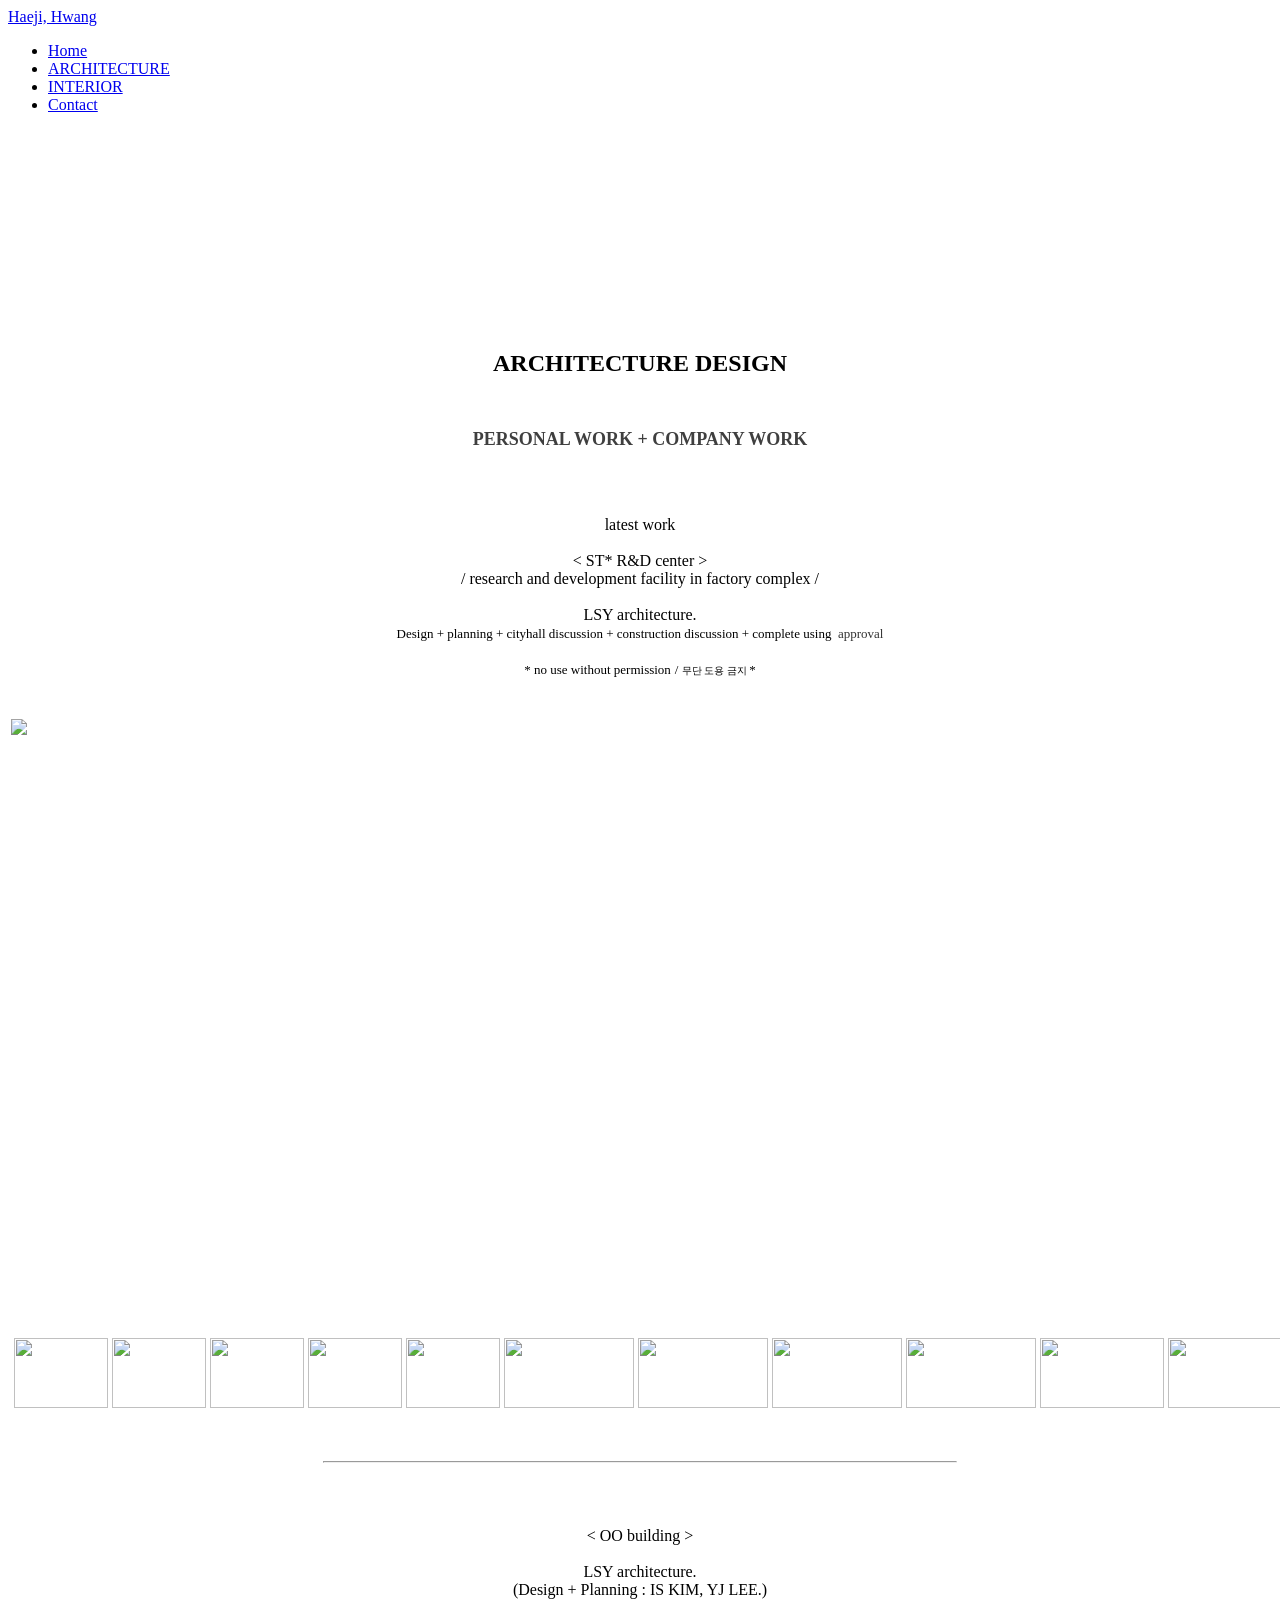
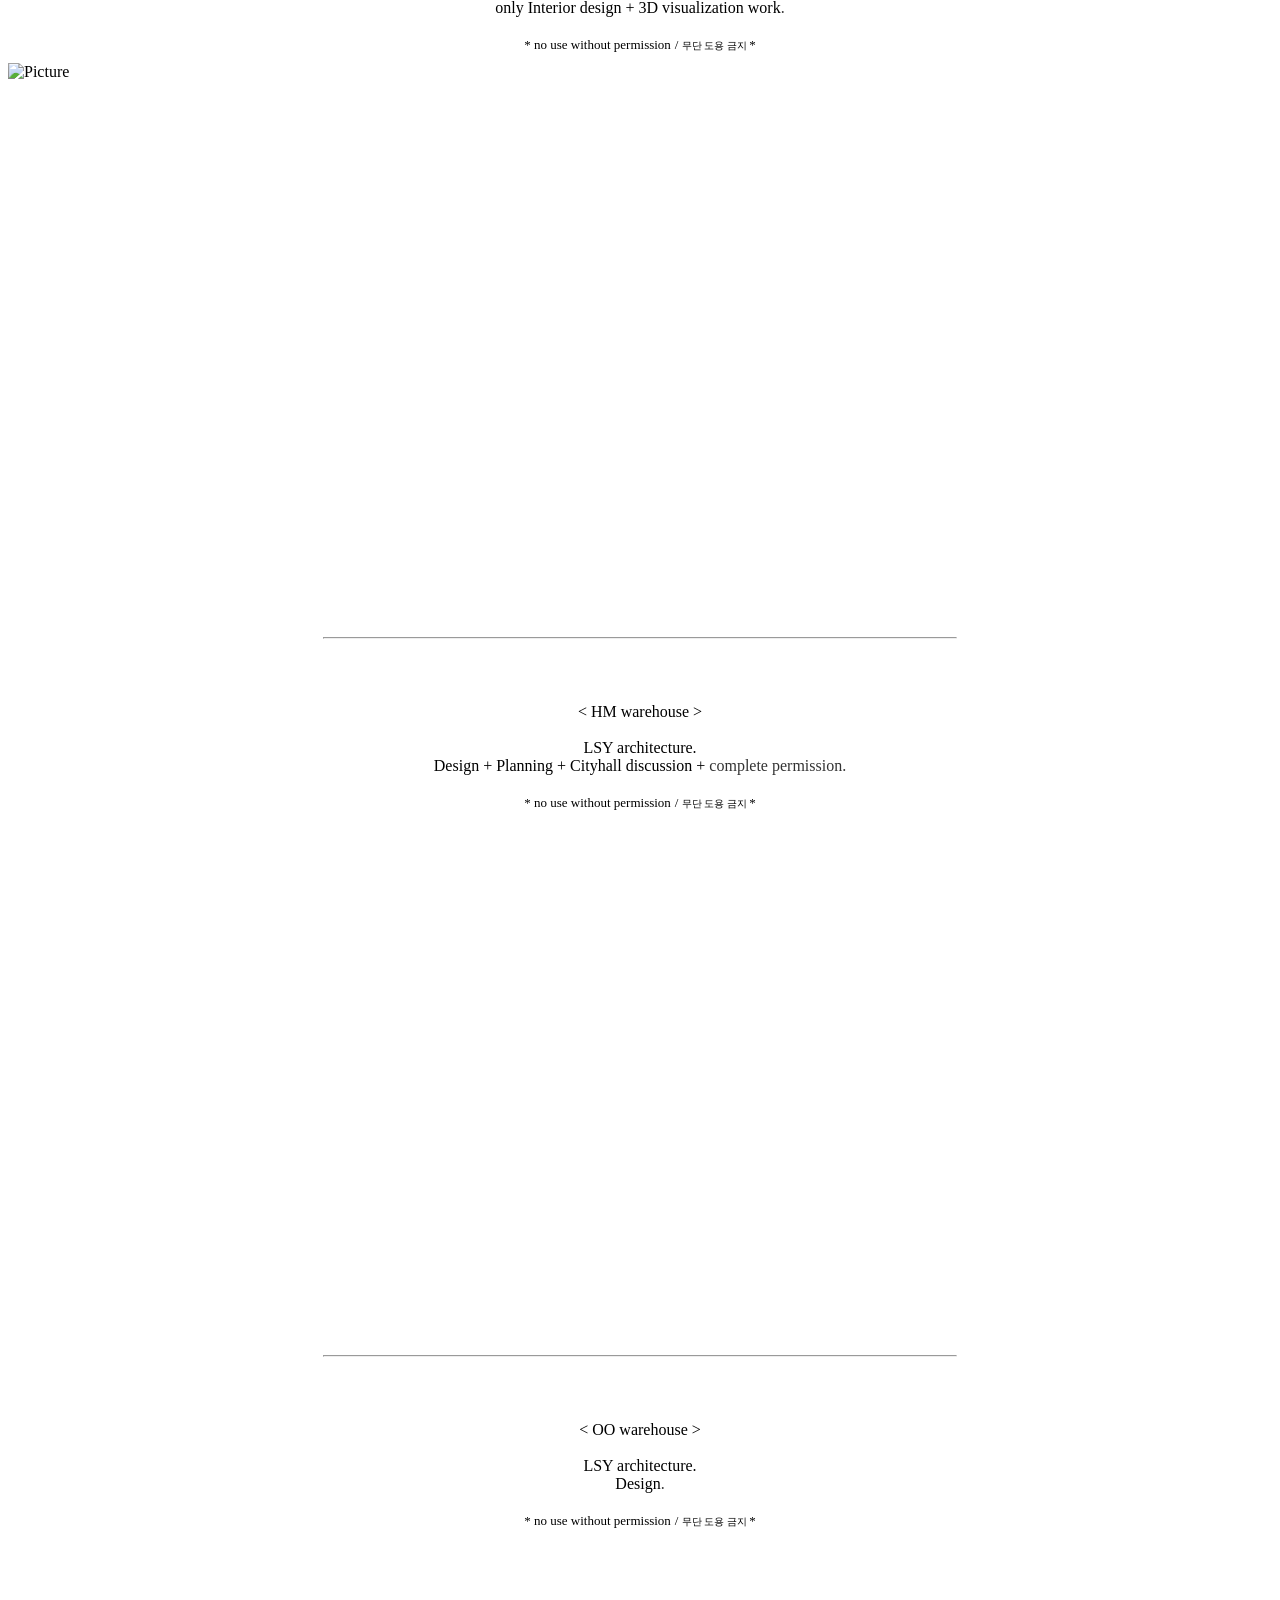
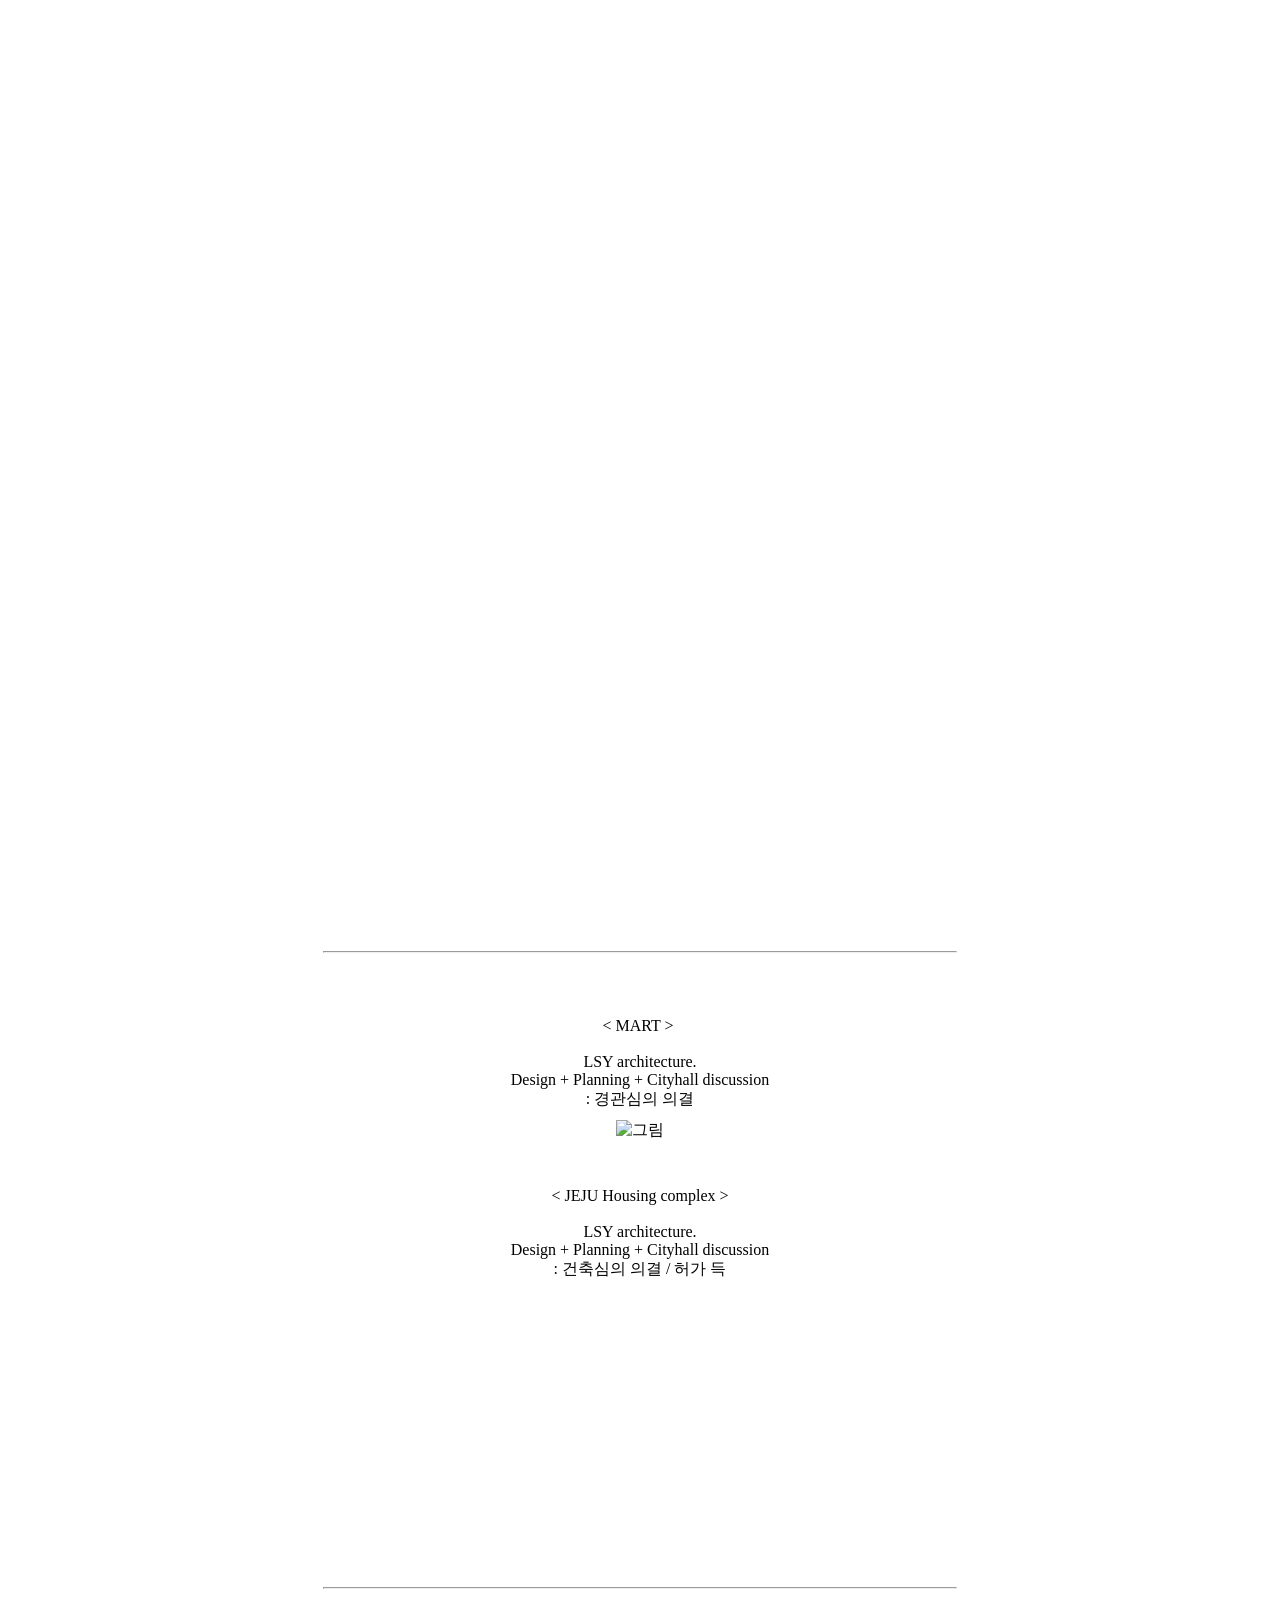
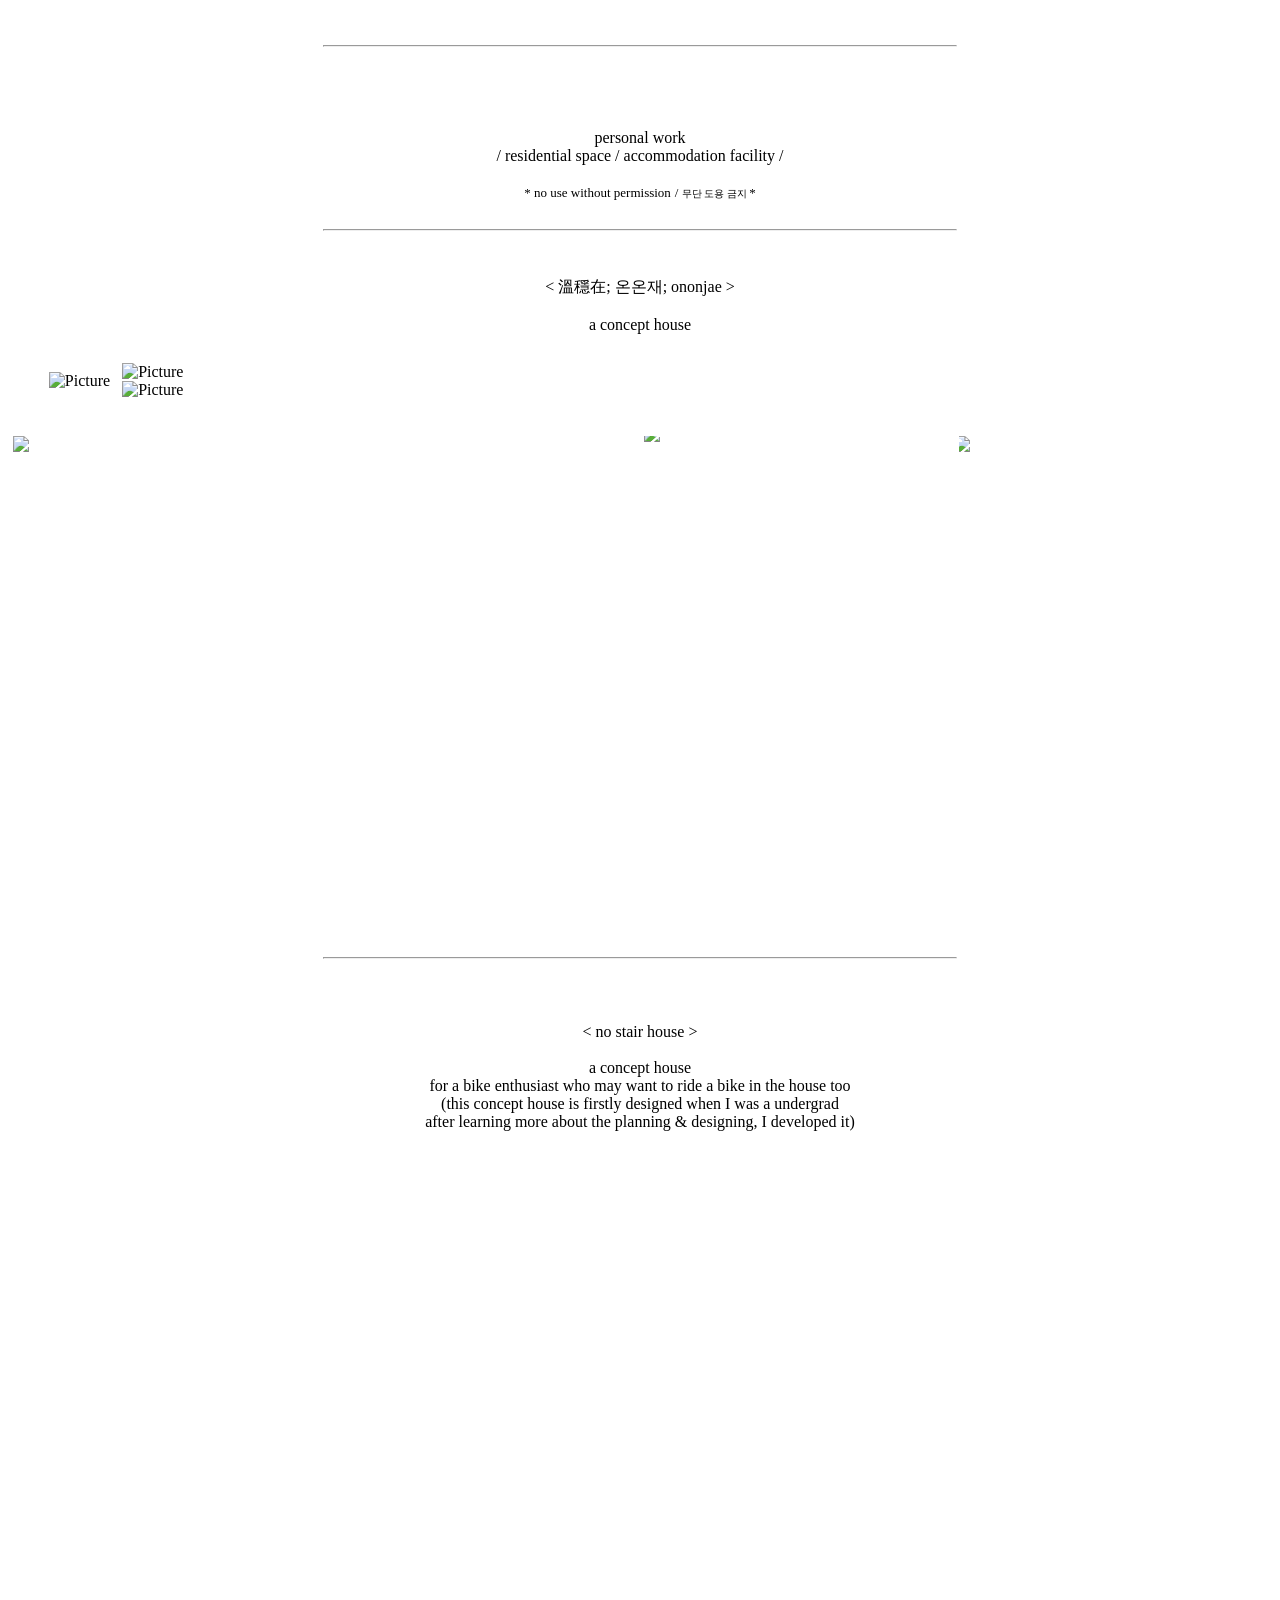
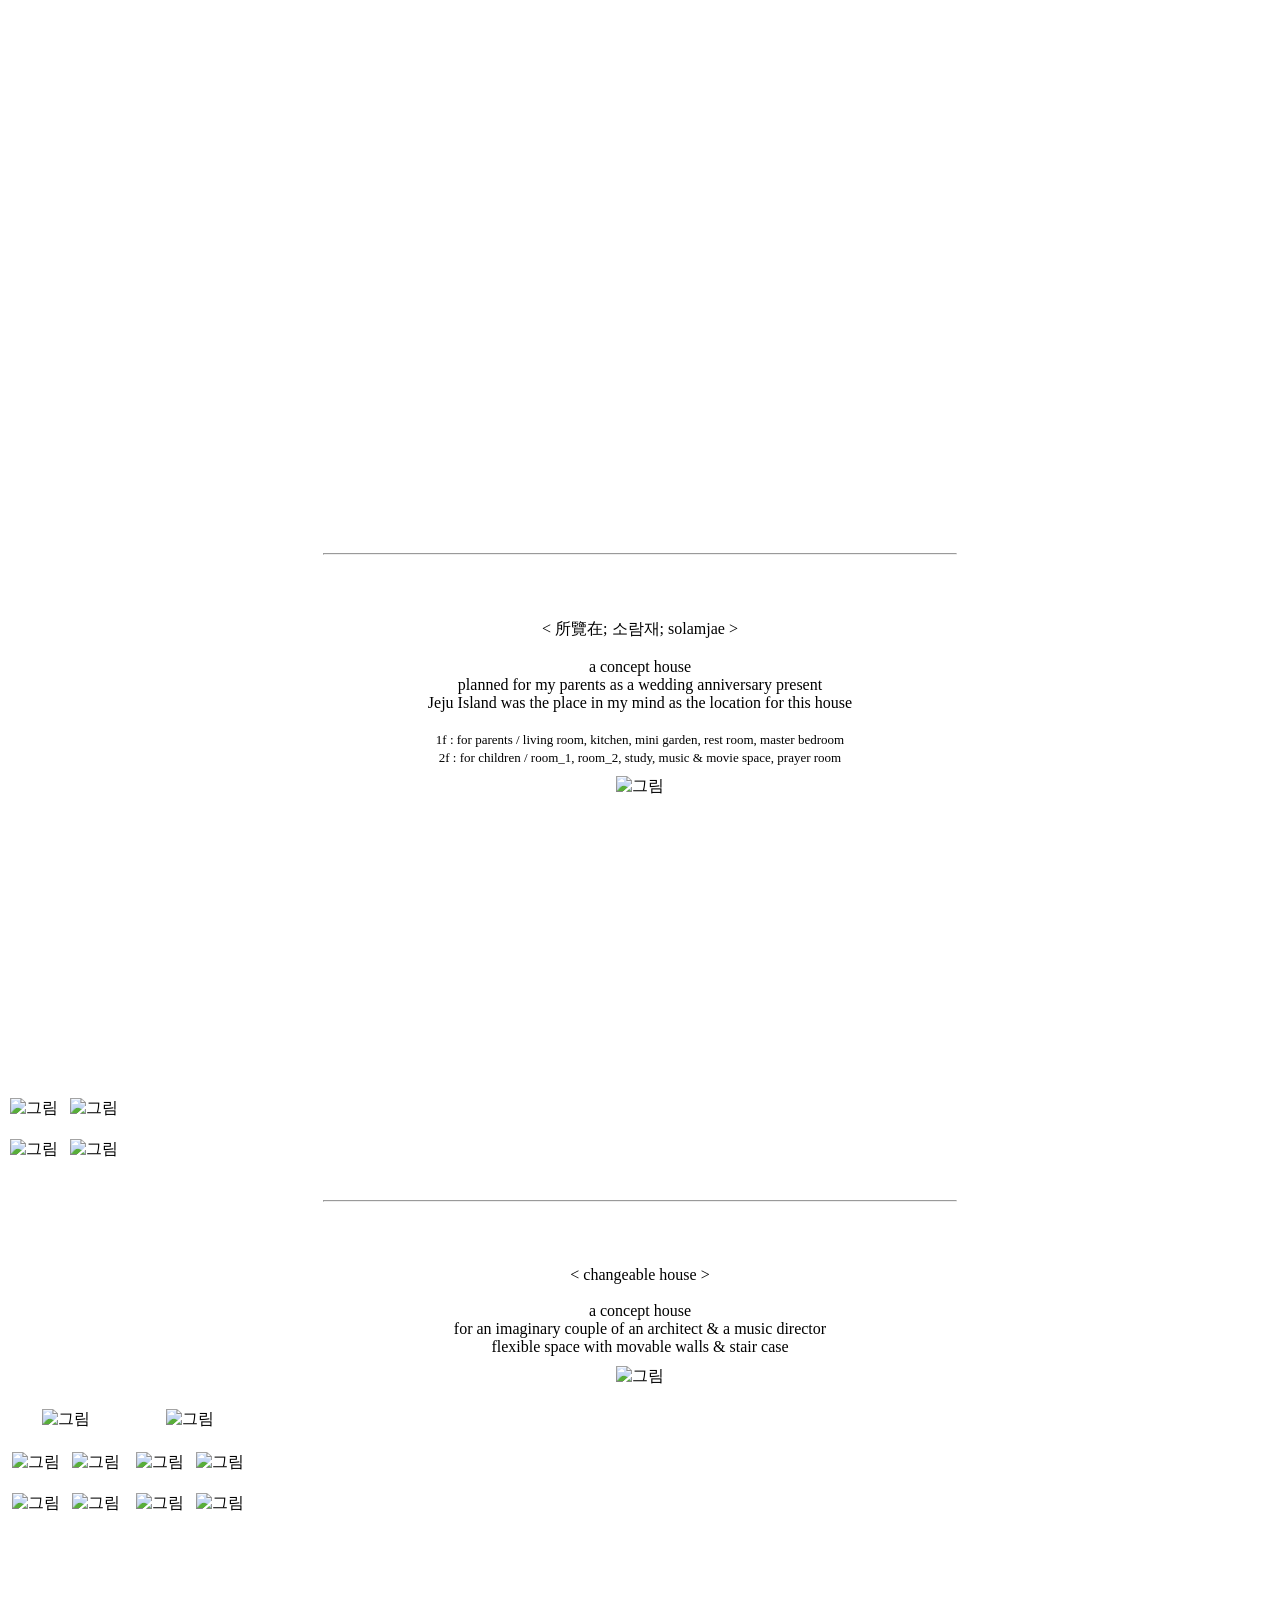
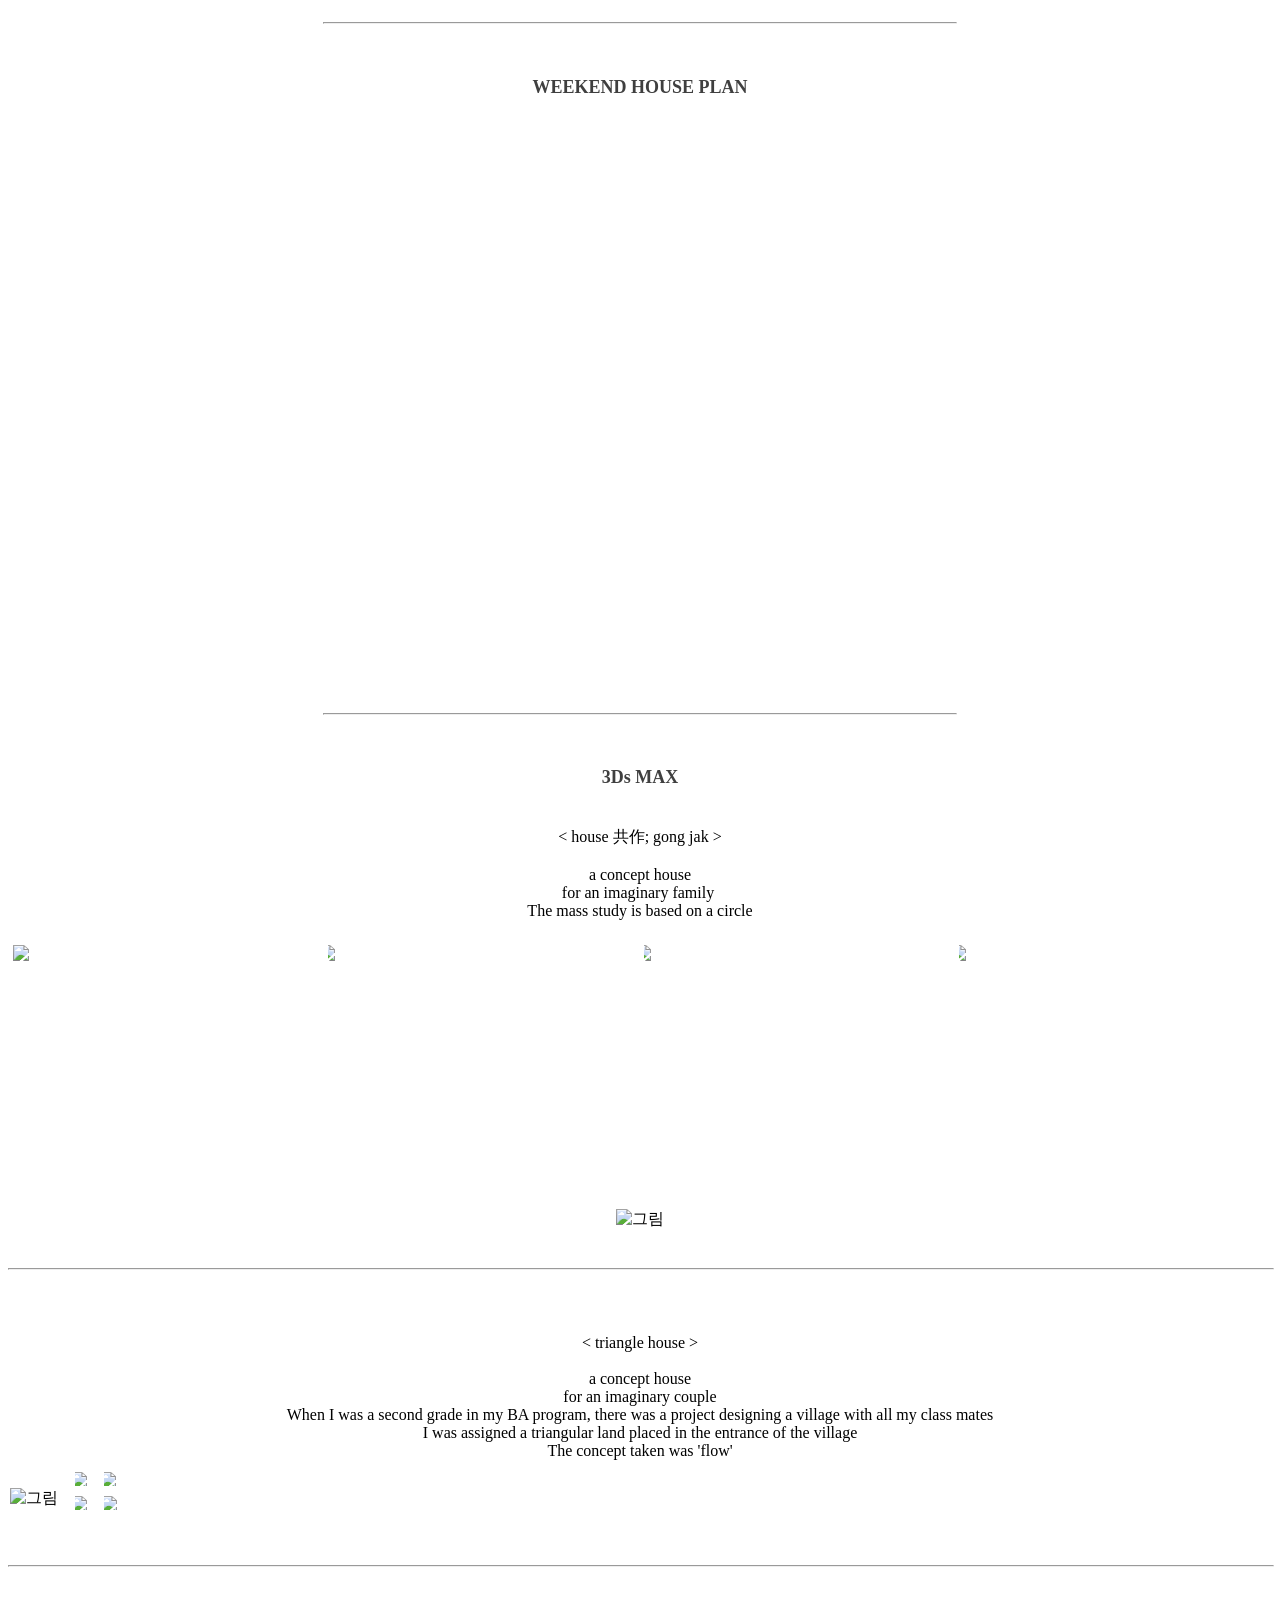
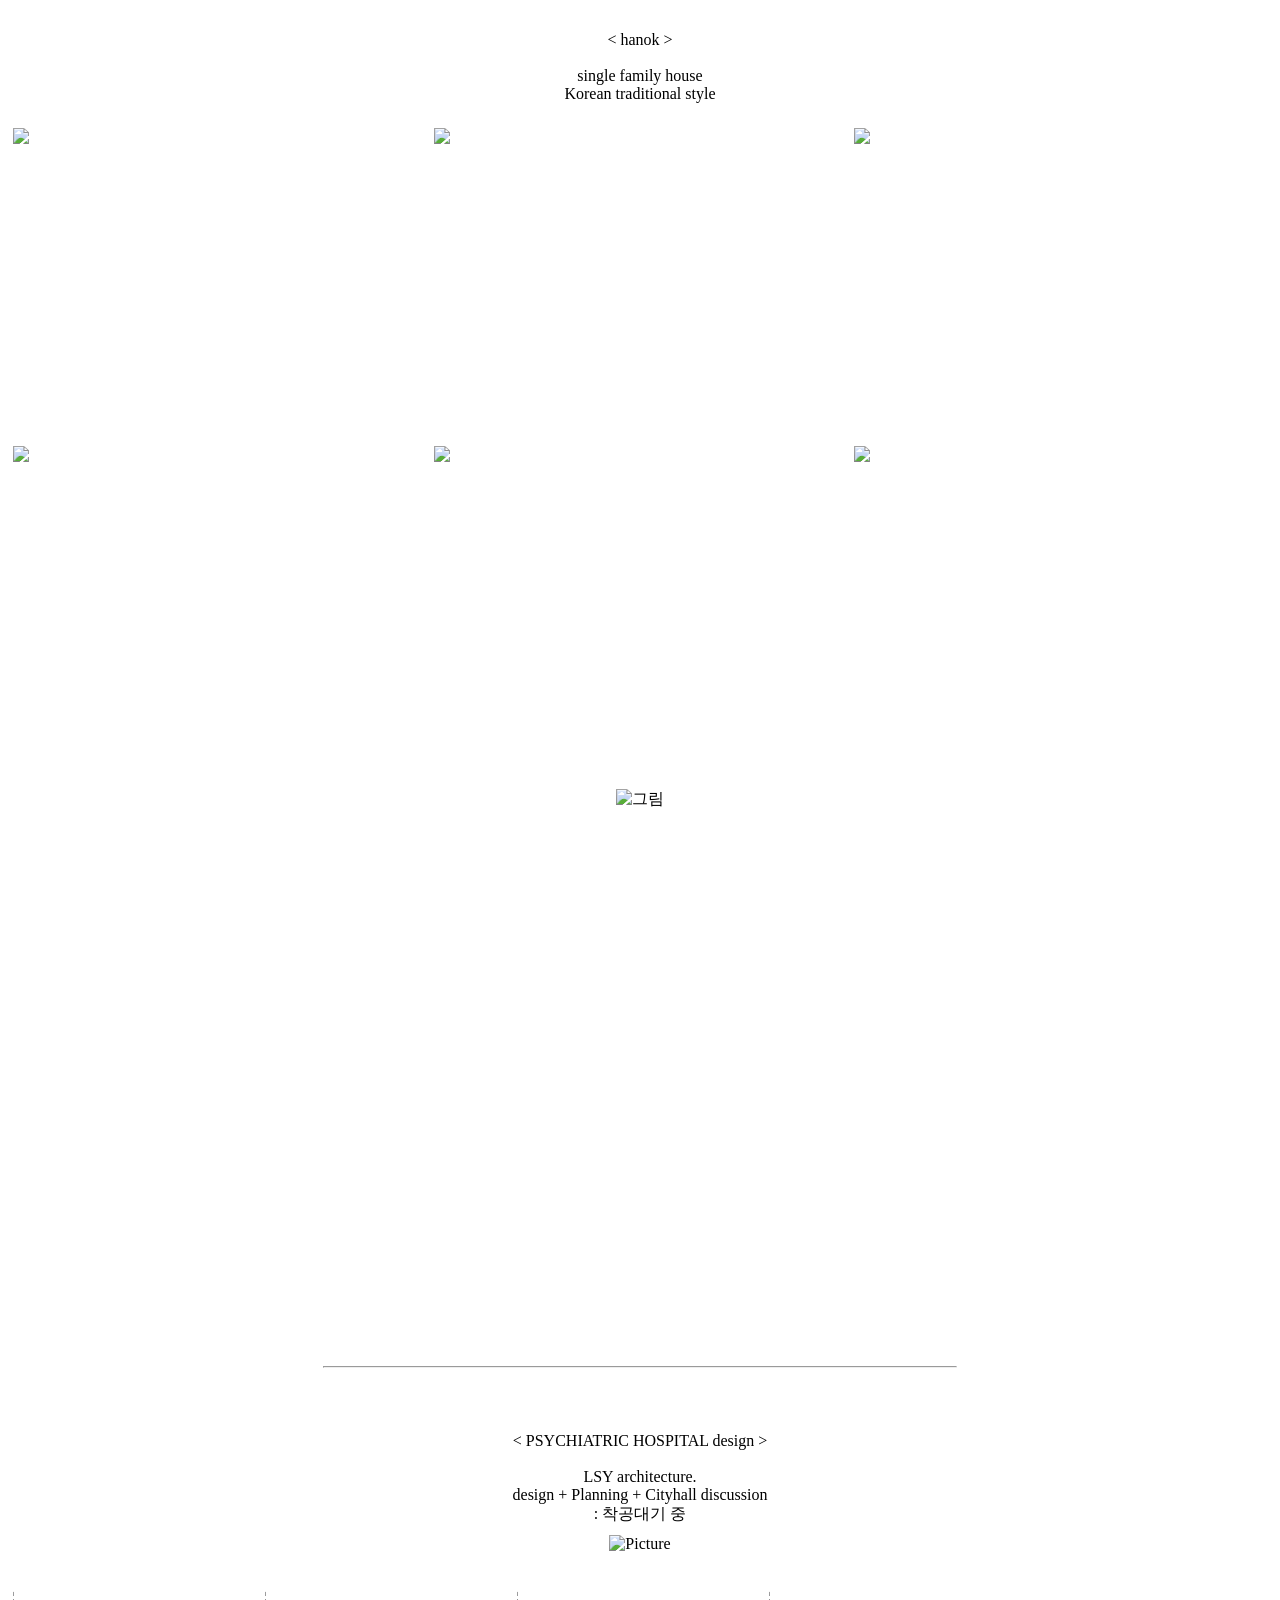
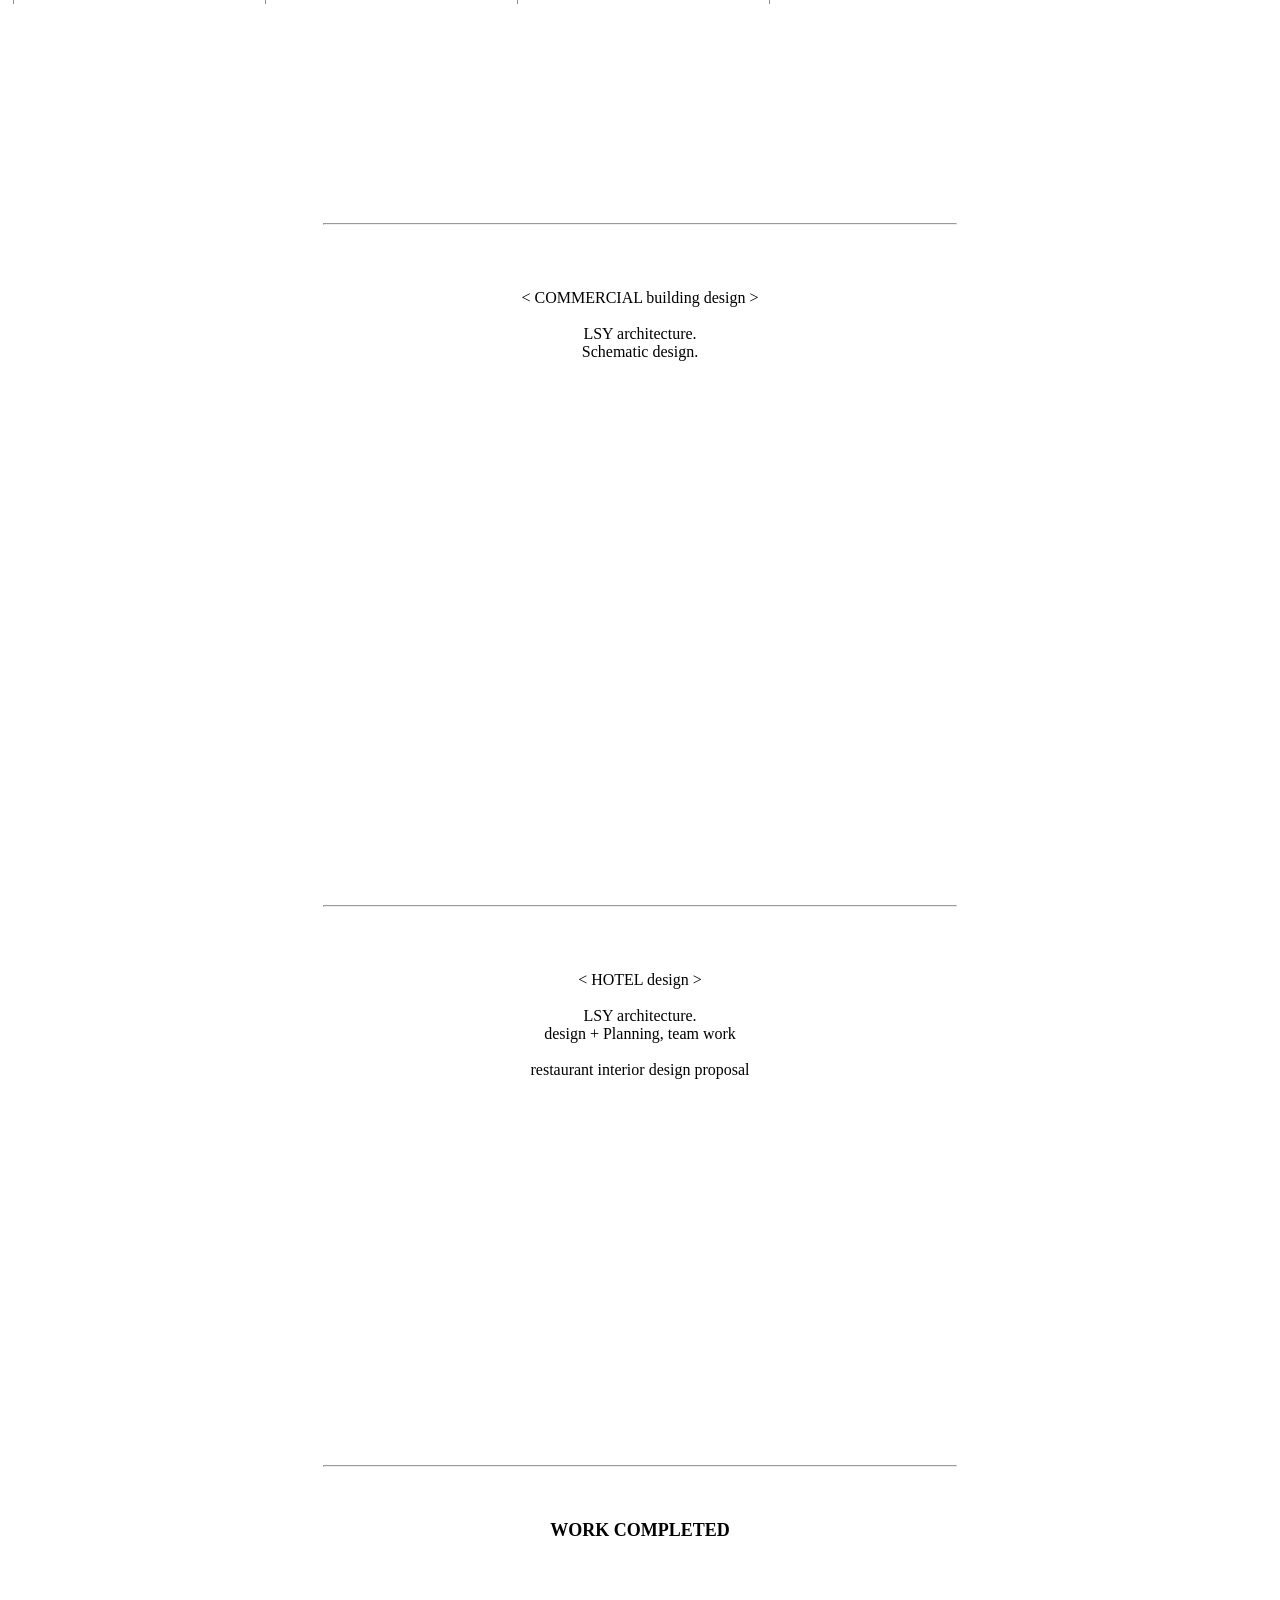
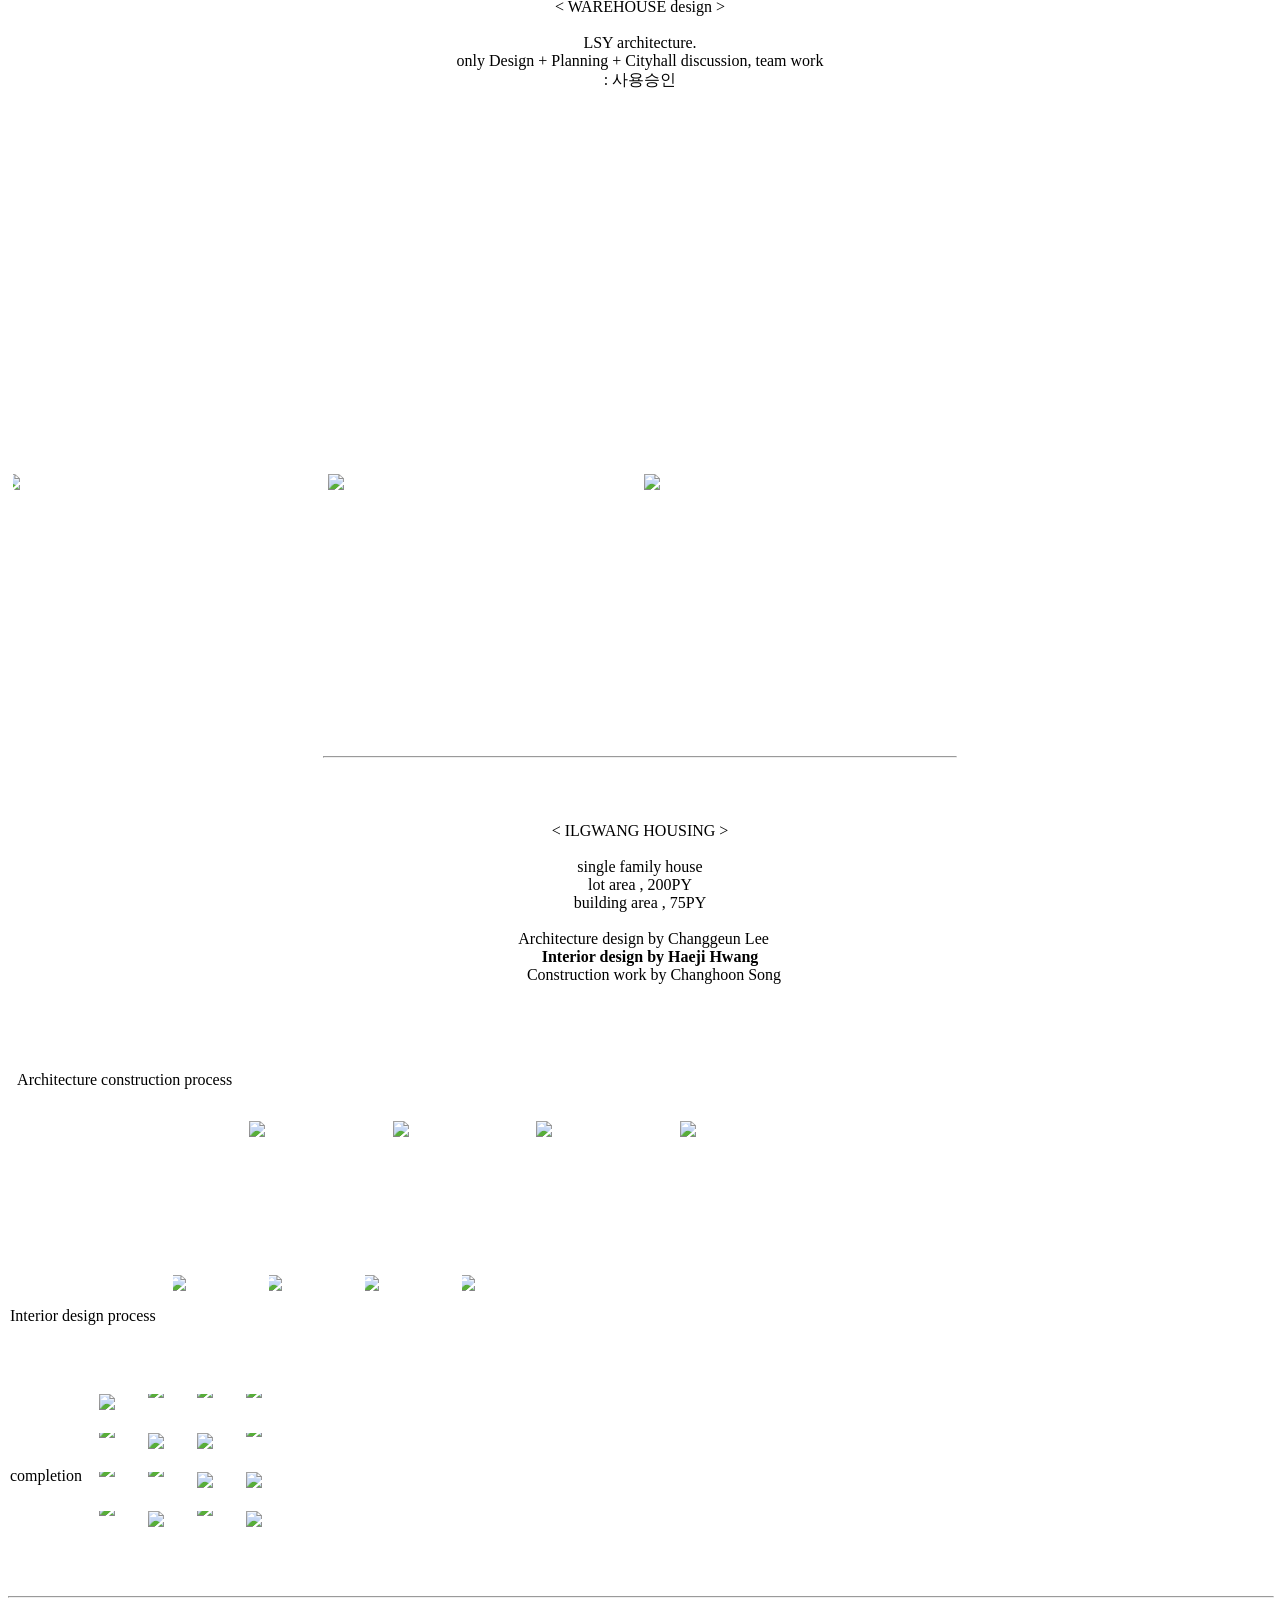
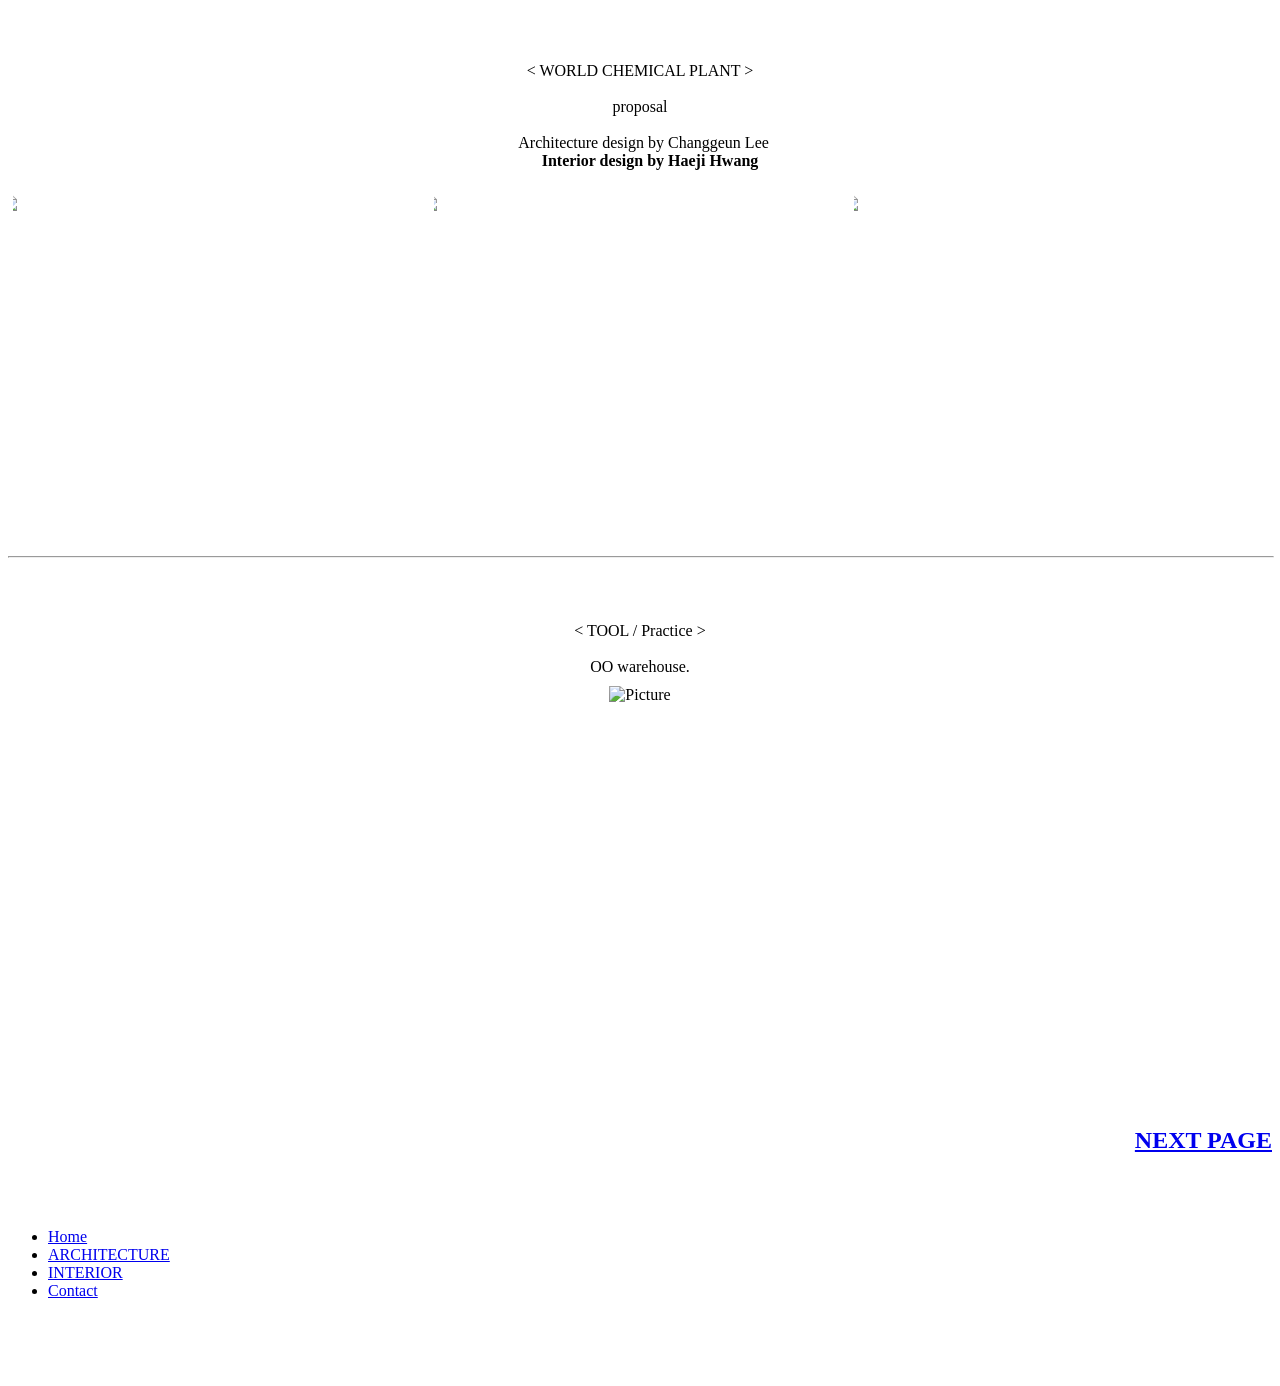
==== commit 3343a272: "Update ARCHITECTURE.html" ====
--- a/ARCHITECTURE.html
+++ b/ARCHITECTURE.html
@@ -3,26 +3,26 @@
 		<title>ARCHITECTURE - Haeji, Hwang</title><meta property="og:site_name" content="Haeji, Hwang">
 <meta property="og:title" content="ARCHITECTURE">
 <meta property="og:description" content="​latest work ​&lt; ST* R&amp;D center &gt; /&nbsp; research and development facility in factory complex / LSY architecture. Design + planning + cityhall discussion + construction discussion + complete using&nbsp;...">
-<meta property="og:image" content="ARCHITECTURE_files/1/1/1/6/111696591/kakaotalk-20230308-172928633-03-copy.jpg">
-<meta property="og:image" content="ARCHITECTURE_files/1/1/1/6/111696591/published/image18.jpg?1689571323">
-<meta property="og:image" content="ARCHITECTURE_files/1/1/1/6/111696591/image1_FIhx.jpg">
-<meta property="og:image" content="ARCHITECTURE_files/1/1/1/6/111696591/image19_FIhx.jpg">
-<meta property="og:image" content="ARCHITECTURE_files/1/1/1/6/111696591/image20_FIhx.jpg">
-<meta property="og:image" content="ARCHITECTURE_files/1/1/1/6/111696591/image9_FIhx.jpg">
-<meta property="og:image" content="ARCHITECTURE_files/1/1/1/6/111696591/image10_FIhx.jpg">
-<meta property="og:image" content="ARCHITECTURE_files/1/1/1/6/111696591/image11_FIhx.jpg">
-<meta property="og:image" content="ARCHITECTURE_files/1/1/1/6/111696591/image12_FIhx.jpg">
-<meta property="og:image" content="ARCHITECTURE_files/1/1/1/6/111696591/image13_FIhx.jpg">
+<meta property="og:image" content="index.htmluploads/1/1/1/6/111696591/kakaotalk-20230308-172928633-03-copy.jpg">
+<meta property="og:image" content="index.htmluploads/1/1/1/6/111696591/published/image18_FIhx.jpg">
+<meta property="og:image" content="index.htmluploads/1/1/1/6/111696591/image1_FIhx.jpg">
+<meta property="og:image" content="index.htmluploads/1/1/1/6/111696591/image19_FIhx.jpg">
+<meta property="og:image" content="index.htmluploads/1/1/1/6/111696591/image20_FIhx.jpg">
+<meta property="og:image" content="index.htmluploads/1/1/1/6/111696591/image9_FIhx.jpg">
+<meta property="og:image" content="index.htmluploads/1/1/1/6/111696591/image10_FIhx.jpg">
+<meta property="og:image" content="index.htmluploads/1/1/1/6/111696591/image11_FIhx.jpg">
+<meta property="og:image" content="index.htmluploads/1/1/1/6/111696591/image12_FIhx.jpg">
+<meta property="og:image" content="index.htmluploads/1/1/1/6/111696591/image13_FIhx.jpg">
 <meta property="og:url" content="https://haejihwang.github.io/ARCHITECTURE.html">
 
 <meta http-equiv="Content-Type" content="text/html; charset=UTF-8">
   <meta name="viewport" content="width=device-width, initial-scale=1.0">
 
-		<link id="wsite-base-style" rel="stylesheet" type="text/css" href="ARCHITECTURE_files/sites_FIhx.css">
-<link rel="stylesheet" type="text/css" href="ARCHITECTURE_files/fancybox_FIhx.css">
-<link rel="stylesheet" type="text/css" href="ARCHITECTURE_files/social-icons_FIhx.css" media="screen,projection">
-<link rel="stylesheet" type="text/css" href="ARCHITECTURE_files/main_style_FIhx.css" title="wsite-theme-css">
-<link href="ARCHITECTURE_files/font_FIhx.css" rel="stylesheet" type="text/css">
+		<link id="wsite-base-style" rel="stylesheet" type="text/css" href="index.htmluploads/1/1/1/6/111696591/sites_FIhx.css">
+<link rel="stylesheet" type="text/css" href="index.htmluploads/1/1/1/6/111696591/fancybox_FIhx.css">
+<link rel="stylesheet" type="text/css" href="index.htmluploads/1/1/1/6/111696591/social-icons_FIhx.css" media="screen,projection">
+<link rel="stylesheet" type="text/css" href="index.htmluploads/1/1/1/6/111696591/main_style_FIhx.css" title="wsite-theme-css">
+<link href="index.htmluploads/1/1/1/6/111696591/font_FIhx.css" rel="stylesheet" type="text/css">
 
 <style type="text/css">
 .wsite-elements.wsite-not-footer:not(.wsite-header-elements) div.paragraph, .wsite-elements.wsite-not-footer:not(.wsite-header-elements) p, .wsite-elements.wsite-not-footer:not(.wsite-header-elements) .product-block .product-title, .wsite-elements.wsite-not-footer:not(.wsite-header-elements) .product-description, .wsite-elements.wsite-not-footer:not(.wsite-header-elements) .wsite-form-field label, .wsite-elements.wsite-not-footer:not(.wsite-header-elements) .wsite-form-field label, #wsite-content div.paragraph, #wsite-content p, #wsite-content .product-block .product-title, #wsite-content .product-description, #wsite-content .wsite-form-field label, #wsite-content .wsite-form-field label, .blog-sidebar div.paragraph, .blog-sidebar p, .blog-sidebar .wsite-form-field label, .blog-sidebar .wsite-form-field label {}
@@ -70,19 +70,19 @@
 #wsite-content h2.wsite-product-title {}
 .wsite-product .wsite-product-price a {}
 }</style>
-<link rel="stylesheet" type="text/css" href="ARCHITECTURE_files/slideshow_FIhx.css">
-
-		<script src="ARCHITECTURE_files/templateArtifacts_FIhx.js"></script>
-<script async="" src="ARCHITECTURE_files/snowday262_FIhx.js"></script><script type="text/javascript" async="" src="ARCHITECTURE_files/ga_FIhx.js"></script><script>
+<link rel="stylesheet" type="text/css" href="index.htmluploads/1/1/1/6/111696591/slideshow_FIhx.css">
+
+		<script src="index.htmluploads/1/1/1/6/111696591/templateArtifacts_FIhx.js"></script>
+<script async="" src="index.htmluploads/1/1/1/6/111696591/snowday262_FIhx.js"></script><script type="text/javascript" async="" src="index.htmluploads/1/1/1/6/111696591/ga_FIhx.js"></script><script>
 
 </script>
-<script src="ARCHITECTURE_files/jquery-1.8.3.min_FIhx.js"></script>
-
-<script type="text/javascript" src="ARCHITECTURE_files/stl_FIhx.js"></script>
-<script src="ARCHITECTURE_files/main_FIhx.js"></script>
-		<script type="text/javascript" src="ARCHITECTURE_files/slideshow-jq_FIhx.js"></script>
-
-<script type="text/javascript" src="ARCHITECTURE_files/stl_FIhx.js"></script><script> _W.themePlugins = [];</script><script type="text/javascript"> _W.recaptchaUrl = "https://www.google.com/recaptcha/api.js"; </script>
+<script src="index.htmluploads/1/1/1/6/111696591/jquery-1.8.3.min_FIhx.js"></script>
+
+<script type="text/javascript" src="index.htmluploads/1/1/1/6/111696591/stl_FIhx.js"></script>
+<script src="index.htmluploads/1/1/1/6/111696591/main_FIhx.js"></script>
+		<script type="text/javascript" src="index.htmluploads/1/1/1/6/111696591/slideshow-jq_FIhx.js"></script>
+
+<script type="text/javascript" src="index.htmluploads/1/1/1/6/111696591/stl_FIhx.js"></script><script> _W.themePlugins = [];</script><script type="text/javascript"> _W.recaptchaUrl = "https://www.google.com/recaptcha/api.js"; </script>
 
 	<style type="text/css">.customer-accounts-app__body[data-v-07eff8e1]{width:100%}.customer-accounts-app__modal-wrapper[data-v-07eff8e1]{position:fixed;top:0;left:0;width:100vw;height:100vh;z-index:17;display:flex;flex-direction:column;justify-content:center;align-items:center;background:rgba(0,0,0,.25)}.customer-accounts-app__modal[data-v-07eff8e1]{width:580px;box-sizing:border-box;max-height:100%;min-height:415px;overflow-y:auto;z-index:18;padding:24px;background:#fff;display:flex}.wsite-theme-dark .customer-accounts-app__modal-wrapper[data-v-07eff8e1]{background:hsla(0,0%,100%,.25)}.wsite-theme-dark .customer-accounts-app__modal[data-v-07eff8e1]{background:#000}@media (max-width:750px){.customer-accounts-app__modal[data-v-07eff8e1]{width:100%;height:100%}}</style><style type="text/css">.loading[data-v-3519d388]{display:flex;width:100%;align-items:center;justify-content:center;margin:15px 0}</style><style type="text/css">.page-header__wrapper[data-v-81ca95b4]{display:flex;flex-direction:row;align-items:center;justify-content:space-between}.page-header__text[data-v-81ca95b4]{margin:0 32px 0 0}.page-header__divider[data-v-81ca95b4]{height:1px;width:100%;margin:24px 0;background:rgba(0,0,0,.1)}</style><style type="text/css">.form-field[data-v-29b796a4]{margin:16px 0}.form-field__label[data-v-29b796a4]{display:flex;flex-direction:column}.form-field__title[data-v-29b796a4]{margin-bottom:8px;font-size:90%;color:#3b526d}.wsite-theme-dark .form-field__title[data-v-29b796a4]{color:#dfe6ee}.form-field__error[data-v-29b796a4]{margin-top:14px}</style><style type="text/css">.field-error[data-v-1c00ebfa]{color:#ff2825}</style><style type="text/css">.form-instructions[data-v-57a288ec]{margin-bottom:24px}</style><style type="text/css">.site-input[data-v-cbc6ea64]{border:1px solid #dbdbdb;padding:8px;border-radius:2px}.site-input__is-invalid[data-v-cbc6ea64]{border:1px solid #ff2825}</style><style type="text/css">.actions-row[data-v-4932eaa4]{margin-top:24px;display:flex;flex-direction:row;justify-content:space-between;align-items:center}.actions-row div[data-v-4932eaa4]:first-child{margin-right:16px}</style><style type="text/css">.back-button[data-v-9298a980]{display:flex;flex-direction:row;align-items:center}.back-button__icon[data-v-9298a980]{margin:0 8px 0 0}</style><style type="text/css">p[data-v-0770d94c]{font-weight:700}.order-confirmation__checkbox[data-v-0770d94c]{margin-right:6px}.order-confirmation__success-message[data-v-0770d94c]{display:flex;flex-direction:row;align-items:center}</style><style type="text/css">.register__privacy-policy[data-v-4f309485]{margin:24px 0;font-size:small}</style><style type="text/css">.customer-accounts-app__body[data-v-2752a12c]{width:100%}.customer-accounts-app__modal-wrapper[data-v-2752a12c]{position:fixed;top:0;left:0;width:100vw;height:100vh;z-index:17;display:flex;flex-direction:column;justify-content:center;align-items:center;background:rgba(0,0,0,.25)}.customer-accounts-app__modal[data-v-2752a12c]{width:580px;box-sizing:border-box;max-height:100%;min-height:415px;overflow-y:auto;z-index:18;padding:24px;background:#fff;display:flex}.wsite-theme-dark .customer-accounts-app__modal-wrapper[data-v-2752a12c]{background:hsla(0,0%,100%,.25)}.wsite-theme-dark .customer-accounts-app__modal[data-v-2752a12c]{background:#000}@media (max-width:600px){.customer-accounts-app__modal[data-v-2752a12c]{width:100%;height:100%}}</style><style type="text/css">.account-details__wrapper[data-v-29f64e05]{width:100%}.account-details__group[data-v-29f64e05]{margin-bottom:24px;text-align:left}.account-details__table-container[data-v-29f64e05]{overflow:auto}.account-details__title[data-v-29f64e05]{text-align:left;margin-bottom:6px}.account-details__log-out[data-v-29f64e05]{cursor:pointer}.account-details__error[data-v-29f64e05]{margin:36px 0;text-align:left}.error[data-v-29f64e05]{color:#ff2825}</style><style type="text/css">.section-header__wrapper[data-v-6d7d03a4]{display:flex;flex-direction:row;align-items:center;justify-content:space-between}.section-header__text[data-v-6d7d03a4]{margin:24px 0}</style><style type="text/css">.empty-content-area__container[data-v-498ccaa4]{display:flex;flex-direction:row;align-items:center;justify-content:center;margin-bottom:32px;width:100%;min-height:80px;background:#f2f2f2}.wsite-theme-dark .empty-content-area__container[data-v-498ccaa4]{background:#000}</style><style type="text/css">.order-details__table[data-v-3e08a283]{width:100%;margin-top:12px;margin-bottom:36px;empty-cells:show;border-collapse:collapse;border-spacing:0;border:none}.order-details__table th[data-v-3e08a283]{margin:0;padding:16px;text-align:left;background:#f2f2f2}.wsite-theme-dark .order-details__table th[data-v-3e08a283]{background:#000}.order-details__table td[data-v-3e08a283]{margin:0;padding:16px;text-align:left}</style><style type="text/css">.shipping-address__wrapper[data-v-7d842472]{text-align:left;width:100%}</style><style type="text/css">.reset-password__link[data-v-1b4ea0c2]{cursor:pointer}</style></head>
 	<body class="header-page  wsite-page-architecture  full-width-body-off header-overlay-on alt-nav-off  wsite-theme-light fade-in" style="min-height: 100%; position: relative; height: auto !important; padding-bottom: 62px !important;"><div class="wrapper">
@@ -133,7 +133,7 @@
     <div class="banner-wrap">
       <div class="wsite-elements wsite-not-footer wsite-header-elements">
 	<div class="wsite-section-wrap">
-	<div class="wsite-section wsite-header-section wsite-section-bg-image" style="height: 200px;background-image: url(&quot;ARCHITECTURE_files/background-images/1435584627.jpg&quot;) ;background-repeat: no-repeat ;background-position: 72.91% 11.33% ;background-size: 110% ;background-color: transparent ;background-size: 110%;">
+	<div class="wsite-section wsite-header-section wsite-section-bg-image" style="height: 200px;background-image: url(&quot;index.htmluploads/1/1/1/6/111696591/background-images/1435584627.jpg&quot;) ;background-repeat: no-repeat ;background-position: 72.91% 11.33% ;background-size: 110% ;background-color: transparent ;background-size: 110%;">
 		<div class="wsite-section-content">
 			
           <div class="container" style="padding-top: 88px;">
@@ -167,10 +167,10 @@
 <div class="paragraph" style="text-align:center;"><br><span>​latest work<br><br>​&lt; ST* R&amp;D center &gt;</span><br><span>/&nbsp;</span><span>research and development facility in factory complex /</span><br><br><span>LSY architecture.</span><br><font size="2"><span>Design + planning + cityhall discussion + construction discussion + complete using&nbsp;</span><span style="color:rgb(51, 51, 51)">&nbsp;</span><span style="color:rgb(51, 51, 51)">approval</span></font><br><br><span><font size="2">* no use without permission</font>&nbsp;<font size="2">/&nbsp;</font><font size="1">무단 도용 금지 </font><font size="2">*</font></span></div>
 
 <div><div style="height:20px;overflow:hidden"></div>
-<div id="350423031509691724-slideshow" class="wslide"><table class="wslide-main"><tbody><tr><td><div class="wslide-content disable-user-select" style="height: 630px;">&nbsp;<div class="wslide-content-inner"><div class="wslide-slides"><div class="wslide-slide" style=""><div class="wslide-slide-inner1"><div class="wslide-slide-inner2" style="width: 843px; left: -422px; top: -316px;"><img src="ARCHITECTURE_files/kakaotalk-20230308-172928633-03-copy_orig_FIhx.jpg" style="width: 843px;"></div></div></div><div class="wslide-slide" style="display: none;"><div class="wslide-slide-inner1"><div class="wslide-slide-inner2" style="width: 843px; left: -422px; top: -316px;"><img src="ARCHITECTURE_files/kakaotalk-20230308-172928633-07_orig_FIhx.jpg" style="width: 843px;"></div></div></div><div class="wslide-slide" style="display: none;"><div class="wslide-slide-inner1"><div class="wslide-slide-inner2" style="width: 843px; left: -422px; top: -316px;"><img src="ARCHITECTURE_files/kakaotalk-20230308-172928633-02-copy_orig_FIhx.jpg" style="width: 843px;"></div></div></div><div class="wslide-slide" style="display: none;"><div class="wslide-slide-inner1"><div class="wslide-slide-inner2" style="width: 843px; left: -422px; top: -316px;"><img src="ARCHITECTURE_files/kakaotalk-20230308-172928633-05-copy_orig_FIhx.jpg" style="width: 843px;"></div></div></div><div class="wslide-slide" style="display: none;"><div class="wslide-slide-inner1"><div class="wslide-slide-inner2" style="width: 843px; left: -422px; top: -316px;"><img src="ARCHITECTURE_files/kakaotalk-20230308-172928633-04-copy_orig_FIhx.jpg" style="width: 843px;"></div></div></div><div class="wslide-slide" style="display: none;"><div class="wslide-slide-inner1"><div class="wslide-slide-inner2" style="width: 1100px; left: -550px; top: -298px;"><img src="ARCHITECTURE_files/alt-3_orig_FIhx.jpg" style="width: 1100px;"></div></div></div></div></div><div class="wslide-overlay-top-left disable-user-select"><div class="wslide-button-wrap" style="display: none;"><span class="wslide-play wslide-button disable-user-select" style="opacity: 1;"><span class="wslide-button-inner">Play <span class="wslide-button-icon"></span></span><span class="wslide-button-bg"></span></span></div><div class="wslide-button-wrap" style="display: none;"><span class="wslide-pause wslide-button disable-user-select" style="opacity: 0; display: none;"><span class="wslide-button-inner">Pause <span class="wslide-button-icon"></span></span><span class="wslide-button-bg"></span></span></div></div><div class="wslide-overlay-top-right disable-user-select"><div class="wslide-button-wrap" style="display: none;"><span class="wslide-prev wslide-button disable-user-select"><span class="wslide-button-inner"><span class="wslide-button-icon"></span></span><span class="wslide-button-bg"></span></span></div>&nbsp;<div class="wslide-button-wrap" style="display: none;"><span class="wslide-next wslide-button disable-user-select"><span class="wslide-button-inner"><span class="wslide-button-icon"></span></span><span class="wslide-button-bg"></span></span></div></div><div class="wslide-overlay-left disable-user-select"></div><div class="wslide-overlay-right disable-user-select"></div></div></td></tr><tr><td class="wslide-link-cell" style="width: auto;"><div class="wslide-links disable-user-select wslide-links-bottom wslide-thumbnail-links" style="height: 75px;"><div class="wslide-links-inner"><table><tbody><tr><td><a class="wslide-link wslide-link-thumbnail wslide-link-active"><div class="wslide-link-inner1"><div class="wslide-link-inner2"><img style="top: -35px; left: -47px;" src="ARCHITECTURE_files/kakaotalk-20230308-172928633-03-copy_FIhx.jpg" width="94" height="70"></div></div></a></td><td><a class="wslide-link wslide-link-thumbnail"><div class="wslide-link-inner1"><div class="wslide-link-inner2"><img style="top: -35px; left: -47px;" src="ARCHITECTURE_files/kakaotalk-20230308-172928633-07_FIhx.jpg" width="94" height="70"></div></div></a></td><td><a class="wslide-link wslide-link-thumbnail"><div class="wslide-link-inner1"><div class="wslide-link-inner2"><img style="top: -35px; left: -47px;" src="ARCHITECTURE_files/kakaotalk-20230308-172928633-02-copy_FIhx.jpg" width="94" height="70"></div></div></a></td><td><a class="wslide-link wslide-link-thumbnail"><div class="wslide-link-inner1"><div class="wslide-link-inner2"><img style="top: -35px; left: -47px;" src="ARCHITECTURE_files/kakaotalk-20230308-172928633-05-copy_FIhx.jpg" width="94" height="70"></div></div></a></td><td><a class="wslide-link wslide-link-thumbnail"><div class="wslide-link-inner1"><div class="wslide-link-inner2"><img style="top: -35px; left: -47px;" src="ARCHITECTURE_files/kakaotalk-20230308-172928633-04-copy_FIhx.jpg" width="94" height="70"></div></div></a></td><td><a class="wslide-link wslide-link-thumbnail"><div class="wslide-link-inner1"><div class="wslide-link-inner2"><img style="top: -35px; left: -65px;" src="ARCHITECTURE_files/alt-3_FIhx.jpg" width="130" height="70"></div></div></a></td><td><a class="wslide-link wslide-link-thumbnail"><div class="wslide-link-inner1"><div class="wslide-link-inner2"><img style="top: -35px; left: -65px;" src="ARCHITECTURE_files/alt01-1_FIhx.jpg" width="130" height="70"></div></div></a></td><td><a class="wslide-link wslide-link-thumbnail"><div class="wslide-link-inner1"><div class="wslide-link-inner2"><img style="top: -35px; left: -65px;" src="ARCHITECTURE_files/alt02-1_FIhx.jpg" width="130" height="70"></div></div></a></td><td><a class="wslide-link wslide-link-thumbnail"><div class="wslide-link-inner1"><div class="wslide-link-inner2"><img style="top: -35px; left: -65px;" src="ARCHITECTURE_files/alt03-1_FIhx.jpg" width="130" height="70"></div></div></a></td><td><a class="wslide-link wslide-link-thumbnail"><div class="wslide-link-inner1"><div class="wslide-link-inner2"><img style="top: -35px; left: -62px;" src="ARCHITECTURE_files/5_FIhx.jpg" width="124" height="70"></div></div></a></td><td><a class="wslide-link wslide-link-thumbnail"><div class="wslide-link-inner1"><div class="wslide-link-inner2"><img style="top: -35px; left: -62px;" src="ARCHITECTURE_files/7_FIhx.jpg" width="123" height="70"></div></div></a></td><td><a class="wslide-link wslide-link-thumbnail"><div class="wslide-link-inner1"><div class="wslide-link-inner2"><img style="top: -35px; left: -62px;" src="ARCHITECTURE_files/8_FIhx.jpg" width="123" height="70"></div></div></a></td><td><a class="wslide-link wslide-link-thumbnail"><div class="wslide-link-inner1"><div class="wslide-link-inner2"><img style="top: -35px; left: -62px;" src="ARCHITECTURE_files/9_FIhx.jpg" width="123" height="70"></div></div></a></td><td><a class="wslide-link wslide-link-thumbnail"><div class="wslide-link-inner1"><div class="wslide-link-inner2"><img style="top: -35px; left: -65px;" src="ARCHITECTURE_files/230109-al-0_FIhx.jpg" width="130" height="70"></div></div></a></td><td><a class="wslide-link wslide-link-thumbnail"><div class="wslide-link-inner1"><div class="wslide-link-inner2"><img style="top: -35px; left: -65px;" src="ARCHITECTURE_files/230109-al-3-18mm_FIhx.jpg" width="130" height="70"></div></div></a></td></tr></tbody></table></div></div></td></tr></tbody></table></div>
+<div id="350423031509691724-slideshow" class="wslide"><table class="wslide-main"><tbody><tr><td><div class="wslide-content disable-user-select" style="height: 630px;">&nbsp;<div class="wslide-content-inner"><div class="wslide-slides"><div class="wslide-slide" style=""><div class="wslide-slide-inner1"><div class="wslide-slide-inner2" style="width: 843px; left: -422px; top: -316px;"><img src="index.htmluploads/1/1/1/6/111696591/kakaotalk-20230308-172928633-03-copy_orig_FIhx.jpg" style="width: 843px;"></div></div></div><div class="wslide-slide" style="display: none;"><div class="wslide-slide-inner1"><div class="wslide-slide-inner2" style="width: 843px; left: -422px; top: -316px;"><img src="index.htmluploads/1/1/1/6/111696591/kakaotalk-20230308-172928633-07_orig_FIhx.jpg" style="width: 843px;"></div></div></div><div class="wslide-slide" style="display: none;"><div class="wslide-slide-inner1"><div class="wslide-slide-inner2" style="width: 843px; left: -422px; top: -316px;"><img src="index.htmluploads/1/1/1/6/111696591/kakaotalk-20230308-172928633-02-copy_orig_FIhx.jpg" style="width: 843px;"></div></div></div><div class="wslide-slide" style="display: none;"><div class="wslide-slide-inner1"><div class="wslide-slide-inner2" style="width: 843px; left: -422px; top: -316px;"><img src="index.htmluploads/1/1/1/6/111696591/kakaotalk-20230308-172928633-05-copy_orig_FIhx.jpg" style="width: 843px;"></div></div></div><div class="wslide-slide" style="display: none;"><div class="wslide-slide-inner1"><div class="wslide-slide-inner2" style="width: 843px; left: -422px; top: -316px;"><img src="index.htmluploads/1/1/1/6/111696591/kakaotalk-20230308-172928633-04-copy_orig_FIhx.jpg" style="width: 843px;"></div></div></div><div class="wslide-slide" style="display: none;"><div class="wslide-slide-inner1"><div class="wslide-slide-inner2" style="width: 1100px; left: -550px; top: -298px;"><img src="index.htmluploads/1/1/1/6/111696591/alt-3_orig_FIhx.jpg" style="width: 1100px;"></div></div></div></div></div><div class="wslide-overlay-top-left disable-user-select"><div class="wslide-button-wrap" style="display: none;"><span class="wslide-play wslide-button disable-user-select" style="opacity: 1;"><span class="wslide-button-inner">Play <span class="wslide-button-icon"></span></span><span class="wslide-button-bg"></span></span></div><div class="wslide-button-wrap" style="display: none;"><span class="wslide-pause wslide-button disable-user-select" style="opacity: 0; display: none;"><span class="wslide-button-inner">Pause <span class="wslide-button-icon"></span></span><span class="wslide-button-bg"></span></span></div></div><div class="wslide-overlay-top-right disable-user-select"><div class="wslide-button-wrap" style="display: none;"><span class="wslide-prev wslide-button disable-user-select"><span class="wslide-button-inner"><span class="wslide-button-icon"></span></span><span class="wslide-button-bg"></span></span></div>&nbsp;<div class="wslide-button-wrap" style="display: none;"><span class="wslide-next wslide-button disable-user-select"><span class="wslide-button-inner"><span class="wslide-button-icon"></span></span><span class="wslide-button-bg"></span></span></div></div><div class="wslide-overlay-left disable-user-select"></div><div class="wslide-overlay-right disable-user-select"></div></div></td></tr><tr><td class="wslide-link-cell" style="width: auto;"><div class="wslide-links disable-user-select wslide-links-bottom wslide-thumbnail-links" style="height: 75px;"><div class="wslide-links-inner"><table><tbody><tr><td><a class="wslide-link wslide-link-thumbnail wslide-link-active"><div class="wslide-link-inner1"><div class="wslide-link-inner2"><img style="top: -35px; left: -47px;" src="index.htmluploads/1/1/1/6/111696591/kakaotalk-20230308-172928633-03-copy_FIhx.jpg" width="94" height="70"></div></div></a></td><td><a class="wslide-link wslide-link-thumbnail"><div class="wslide-link-inner1"><div class="wslide-link-inner2"><img style="top: -35px; left: -47px;" src="index.htmluploads/1/1/1/6/111696591/kakaotalk-20230308-172928633-07_FIhx.jpg" width="94" height="70"></div></div></a></td><td><a class="wslide-link wslide-link-thumbnail"><div class="wslide-link-inner1"><div class="wslide-link-inner2"><img style="top: -35px; left: -47px;" src="index.htmluploads/1/1/1/6/111696591/kakaotalk-20230308-172928633-02-copy_FIhx.jpg" width="94" height="70"></div></div></a></td><td><a class="wslide-link wslide-link-thumbnail"><div class="wslide-link-inner1"><div class="wslide-link-inner2"><img style="top: -35px; left: -47px;" src="index.htmluploads/1/1/1/6/111696591/kakaotalk-20230308-172928633-05-copy_FIhx.jpg" width="94" height="70"></div></div></a></td><td><a class="wslide-link wslide-link-thumbnail"><div class="wslide-link-inner1"><div class="wslide-link-inner2"><img style="top: -35px; left: -47px;" src="index.htmluploads/1/1/1/6/111696591/kakaotalk-20230308-172928633-04-copy_FIhx.jpg" width="94" height="70"></div></div></a></td><td><a class="wslide-link wslide-link-thumbnail"><div class="wslide-link-inner1"><div class="wslide-link-inner2"><img style="top: -35px; left: -65px;" src="index.htmluploads/1/1/1/6/111696591/alt-3_FIhx.jpg" width="130" height="70"></div></div></a></td><td><a class="wslide-link wslide-link-thumbnail"><div class="wslide-link-inner1"><div class="wslide-link-inner2"><img style="top: -35px; left: -65px;" src="index.htmluploads/1/1/1/6/111696591/alt01-1_FIhx.jpg" width="130" height="70"></div></div></a></td><td><a class="wslide-link wslide-link-thumbnail"><div class="wslide-link-inner1"><div class="wslide-link-inner2"><img style="top: -35px; left: -65px;" src="index.htmluploads/1/1/1/6/111696591/alt02-1_FIhx.jpg" width="130" height="70"></div></div></a></td><td><a class="wslide-link wslide-link-thumbnail"><div class="wslide-link-inner1"><div class="wslide-link-inner2"><img style="top: -35px; left: -65px;" src="index.htmluploads/1/1/1/6/111696591/alt03-1_FIhx.jpg" width="130" height="70"></div></div></a></td><td><a class="wslide-link wslide-link-thumbnail"><div class="wslide-link-inner1"><div class="wslide-link-inner2"><img style="top: -35px; left: -62px;" src="index.htmluploads/1/1/1/6/111696591/5_FIhx.jpg" width="124" height="70"></div></div></a></td><td><a class="wslide-link wslide-link-thumbnail"><div class="wslide-link-inner1"><div class="wslide-link-inner2"><img style="top: -35px; left: -62px;" src="index.htmluploads/1/1/1/6/111696591/7_FIhx.jpg" width="123" height="70"></div></div></a></td><td><a class="wslide-link wslide-link-thumbnail"><div class="wslide-link-inner1"><div class="wslide-link-inner2"><img style="top: -35px; left: -62px;" src="index.htmluploads/1/1/1/6/111696591/8_FIhx.jpg" width="123" height="70"></div></div></a></td><td><a class="wslide-link wslide-link-thumbnail"><div class="wslide-link-inner1"><div class="wslide-link-inner2"><img style="top: -35px; left: -62px;" src="index.htmluploads/1/1/1/6/111696591/9_FIhx.jpg" width="123" height="70"></div></div></a></td><td><a class="wslide-link wslide-link-thumbnail"><div class="wslide-link-inner1"><div class="wslide-link-inner2"><img style="top: -35px; left: -65px;" src="index.htmluploads/1/1/1/6/111696591/230109-al-0_FIhx.jpg" width="130" height="70"></div></div></a></td><td><a class="wslide-link wslide-link-thumbnail"><div class="wslide-link-inner1"><div class="wslide-link-inner2"><img style="top: -35px; left: -65px;" src="index.htmluploads/1/1/1/6/111696591/230109-al-3-18mm_FIhx.jpg" width="130" height="70"></div></div></a></td></tr></tbody></table></div></div></td></tr></tbody></table></div>
 <script type="text/javascript">
 (function(jQuery) {
-function init() { window.wSlideshow && window.wSlideshow.render({elementID:"350423031509691724",nav:"thumbnails",navLocation:"bottom",captionLocation:"bottom",transition:"fade",autoplay:"0",speed:"5",aspectRatio:"auto",showControls:"true",randomStart:"false",images:[{"url":"1/1/1/6/111696591/kakaotalk-20230308-172928633-03-copy.jpg","width":"800","height":"599"},{"url":"1/1/1/6/111696591/kakaotalk-20230308-172928633-07.jpg","width":"800","height":"599"},{"url":"1/1/1/6/111696591/kakaotalk-20230308-172928633-02-copy.jpg","width":"800","height":"599"},{"url":"1/1/1/6/111696591/kakaotalk-20230308-172928633-05-copy.jpg","width":"800","height":"599"},{"url":"1/1/1/6/111696591/kakaotalk-20230308-172928633-04-copy.jpg","width":"800","height":"599"},{"url":"1/1/1/6/111696591/alt-3.jpg","width":"800","height":"433"},{"url":"1/1/1/6/111696591/alt01-1.jpg","width":"800","height":"433"},{"url":"1/1/1/6/111696591/alt02-1.jpg","width":"800","height":"433"},{"url":"1/1/1/6/111696591/alt03-1.jpg","width":"800","height":"433"},{"url":"1/1/1/6/111696591/5.jpg","width":"800","height":"453"},{"url":"1/1/1/6/111696591/7.jpg","width":"800","height":"459"},{"url":"1/1/1/6/111696591/8.jpg","width":"800","height":"459"},{"url":"1/1/1/6/111696591/9.jpg","width":"800","height":"459"},{"url":"1/1/1/6/111696591/230109-al-0.jpg","width":"800","height":"434"},{"url":"1/1/1/6/111696591/230109-al-3-18mm.jpg","width":"800","height":"434"}]}) }
+function init() { window.wSlideshow && window.wSlideshow.render({elementID:"350423031509691724",nav:"thumbnails",navLocation:"bottom",captionLocation:"bottom",transition:"fade",autoplay:"0",speed:"5",aspectRatio:"auto",showControls:"true",randomStart:"false",images:[{"url":"index.htmluploads/1/1/1/6/111696591/kakaotalk-20230308-172928633-03-copy.jpg","width":"800","height":"599"},{"url":"index.htmluploads/1/1/1/6/111696591/kakaotalk-20230308-172928633-07.jpg","width":"800","height":"599"},{"url":"index.htmluploads/1/1/1/6/111696591/kakaotalk-20230308-172928633-02-copy.jpg","width":"800","height":"599"},{"url":"index.htmluploads/1/1/1/6/111696591/kakaotalk-20230308-172928633-05-copy.jpg","width":"800","height":"599"},{"url":"index.htmluploads/1/1/1/6/111696591/kakaotalk-20230308-172928633-04-copy.jpg","width":"800","height":"599"},{"url":"index.htmluploads/1/1/1/6/111696591/alt-3.jpg","width":"800","height":"433"},{"url":"index.htmluploads/1/1/1/6/111696591/alt01-1.jpg","width":"800","height":"433"},{"url":"index.htmluploads/1/1/1/6/111696591/alt02-1.jpg","width":"800","height":"433"},{"url":"index.htmluploads/1/1/1/6/111696591/alt03-1.jpg","width":"800","height":"433"},{"url":"index.htmluploads/1/1/1/6/111696591/5.jpg","width":"800","height":"453"},{"url":"index.htmluploads/1/1/1/6/111696591/7.jpg","width":"800","height":"459"},{"url":"index.htmluploads/1/1/1/6/111696591/8.jpg","width":"800","height":"459"},{"url":"index.htmluploads/1/1/1/6/111696591/9.jpg","width":"800","height":"459"},{"url":"index.htmluploads/1/1/1/6/111696591/230109-al-0.jpg","width":"800","height":"434"},{"url":"index.htmluploads/1/1/1/6/111696591/230109-al-3-18mm.jpg","width":"800","height":"434"}]}) }
 jQuery(document).ready(init);
 })(window.jQuery)
 </script>
@@ -185,14 +185,14 @@
 
 <div><div class="wsite-image wsite-image-border-none " style="padding-top:10px;padding-bottom:10px;margin-left:0;margin-right:0;text-align:left">
 <a>
-<img src="ARCHITECTURE_files/image18_FIhx.jpg" alt="Picture" style="width:auto;max-width:100%">
+<img src="index.htmluploads/1/1/1/6/111696591/image18_FIhx.jpg" alt="Picture" style="width:auto;max-width:100%">
 </a>
 <div style="display:block;font-size:90%"></div>
 </div></div>
 
 <div><div style="height: 20px; overflow: hidden;"></div>
 				<div id="492995435462727409-gallery" class="imageGallery" style="line-height: 0px; padding: 0; margin: 0">
-<div id="492995435462727409-imageContainer0" style="float:left;width:24.95%;margin:0;"><div id="492995435462727409-insideImageContainer0" style="position:relative;margin:5px;"><div class="galleryImageHolder" style="position:relative; width:100%; padding:0 0 75%;overflow:hidden;"><div class="galleryInnerImageHolder"><a href="ARCHITECTURE_files/1/1/1/6/111696591/image1_orig.jpg" rel="lightbox[gallery492995435462727409]" class="w-fancybox"><img src="ARCHITECTURE_files/image1_FIhx.jpg" class="galleryImage" _width="800" _height="450" style="position:absolute;border:0;width:133.33%;top:0%;left:-16.67%"></a></div></div></div></div><div id="492995435462727409-imageContainer1" style="float:left;width:24.95%;margin:0;"><div id="492995435462727409-insideImageContainer1" style="position:relative;margin:5px;"><div class="galleryImageHolder" style="position:relative; width:100%; padding:0 0 75%;overflow:hidden;"><div class="galleryInnerImageHolder"><a href="ARCHITECTURE_files/1/1/1/6/111696591/image19_orig.jpg" rel="lightbox[gallery492995435462727409]" class="w-fancybox"><img src="ARCHITECTURE_files/image19_FIhx.jpg" class="galleryImage" _width="800" _height="450" style="position:absolute;border:0;width:133.33%;top:0%;left:-16.67%"></a></div></div></div></div><div id="492995435462727409-imageContainer2" style="float:left;width:24.95%;margin:0;"><div id="492995435462727409-insideImageContainer2" style="position:relative;margin:5px;"><div class="galleryImageHolder" style="position:relative; width:100%; padding:0 0 75%;overflow:hidden;"><div class="galleryInnerImageHolder"><a href="ARCHITECTURE_files/1/1/1/6/111696591/image20_orig.jpg" rel="lightbox[gallery492995435462727409]" class="w-fancybox"><img src="ARCHITECTURE_files/image20_FIhx.jpg" class="galleryImage" _width="800" _height="450" style="position:absolute;border:0;width:133.33%;top:0%;left:-16.67%"></a></div></div></div></div><div id="492995435462727409-imageContainer3" style="float:left;width:24.95%;margin:0;"><div id="492995435462727409-insideImageContainer3" style="position:relative;margin:5px;"><div class="galleryImageHolder" style="position:relative; width:100%; padding:0 0 75%;overflow:hidden;"><div class="galleryInnerImageHolder"><a href="ARCHITECTURE_files/1/1/1/6/111696591/image9_orig.jpg" rel="lightbox[gallery492995435462727409]" class="w-fancybox"><img src="ARCHITECTURE_files/image9_FIhx.jpg" class="galleryImage" _width="800" _height="450" style="position:absolute;border:0;width:133.33%;top:0%;left:-16.67%"></a></div></div></div></div><div id="492995435462727409-imageContainer4" style="float:left;width:24.95%;margin:0;"><div id="492995435462727409-insideImageContainer4" style="position:relative;margin:5px;"><div class="galleryImageHolder" style="position:relative; width:100%; padding:0 0 75%;overflow:hidden;"><div class="galleryInnerImageHolder"><a href="ARCHITECTURE_files/1/1/1/6/111696591/image10_orig.jpg" rel="lightbox[gallery492995435462727409]" class="w-fancybox"><img src="ARCHITECTURE_files/image10_FIhx.jpg" class="galleryImage" _width="800" _height="450" style="position:absolute;border:0;width:133.33%;top:0%;left:-16.67%"></a></div></div></div></div><div id="492995435462727409-imageContainer5" style="float:left;width:24.95%;margin:0;"><div id="492995435462727409-insideImageContainer5" style="position:relative;margin:5px;"><div class="galleryImageHolder" style="position:relative; width:100%; padding:0 0 75%;overflow:hidden;"><div class="galleryInnerImageHolder"><a href="ARCHITECTURE_files/1/1/1/6/111696591/image11_orig.jpg" rel="lightbox[gallery492995435462727409]" class="w-fancybox"><img src="ARCHITECTURE_files/image11_FIhx.jpg" class="galleryImage" _width="800" _height="450" style="position:absolute;border:0;width:133.33%;top:0%;left:-16.67%"></a></div></div></div></div><div id="492995435462727409-imageContainer6" style="float:left;width:24.95%;margin:0;"><div id="492995435462727409-insideImageContainer6" style="position:relative;margin:5px;"><div class="galleryImageHolder" style="position:relative; width:100%; padding:0 0 75%;overflow:hidden;"><div class="galleryInnerImageHolder"><a href="ARCHITECTURE_files/1/1/1/6/111696591/image12_orig.jpg" rel="lightbox[gallery492995435462727409]" class="w-fancybox"><img src="ARCHITECTURE_files/image12_FIhx.jpg" class="galleryImage" _width="800" _height="450" style="position:absolute;border:0;width:133.33%;top:0%;left:-16.67%"></a></div></div></div></div><div id="492995435462727409-imageContainer7" style="float:left;width:24.95%;margin:0;"><div id="492995435462727409-insideImageContainer7" style="position:relative;margin:5px;"><div class="galleryImageHolder" style="position:relative; width:100%; padding:0 0 75%;overflow:hidden;"><div class="galleryInnerImageHolder"><a href="ARCHITECTURE_files/1/1/1/6/111696591/image13_orig.jpg" rel="lightbox[gallery492995435462727409]" class="w-fancybox"><img src="ARCHITECTURE_files/image13_FIhx.jpg" class="galleryImage" _width="800" _height="450" style="position:absolute;border:0;width:133.33%;top:0%;left:-16.67%"></a></div></div></div></div><span style="display: block; clear: both; height: 0px; overflow: hidden;"></span>
+<div id="492995435462727409-imageContainer0" style="float:left;width:24.95%;margin:0;"><div id="492995435462727409-insideImageContainer0" style="position:relative;margin:5px;"><div class="galleryImageHolder" style="position:relative; width:100%; padding:0 0 75%;overflow:hidden;"><div class="galleryInnerImageHolder"><a href="index.htmluploads/1/1/1/6/111696591/image1_orig.jpg" rel="lightbox[gallery492995435462727409]" class="w-fancybox"><img src="index.htmluploads/1/1/1/6/111696591/image1_FIhx.jpg" class="galleryImage" _width="800" _height="450" style="position:absolute;border:0;width:133.33%;top:0%;left:-16.67%"></a></div></div></div></div><div id="492995435462727409-imageContainer1" style="float:left;width:24.95%;margin:0;"><div id="492995435462727409-insideImageContainer1" style="position:relative;margin:5px;"><div class="galleryImageHolder" style="position:relative; width:100%; padding:0 0 75%;overflow:hidden;"><div class="galleryInnerImageHolder"><a href="index.htmluploads/1/1/1/6/111696591/image19_orig.jpg" rel="lightbox[gallery492995435462727409]" class="w-fancybox"><img src="index.htmluploads/1/1/1/6/111696591/image19_FIhx.jpg" class="galleryImage" _width="800" _height="450" style="position:absolute;border:0;width:133.33%;top:0%;left:-16.67%"></a></div></div></div></div><div id="492995435462727409-imageContainer2" style="float:left;width:24.95%;margin:0;"><div id="492995435462727409-insideImageContainer2" style="position:relative;margin:5px;"><div class="galleryImageHolder" style="position:relative; width:100%; padding:0 0 75%;overflow:hidden;"><div class="galleryInnerImageHolder"><a href="index.htmluploads/1/1/1/6/111696591/image20_orig.jpg" rel="lightbox[gallery492995435462727409]" class="w-fancybox"><img src="index.htmluploads/1/1/1/6/111696591/image20_FIhx.jpg" class="galleryImage" _width="800" _height="450" style="position:absolute;border:0;width:133.33%;top:0%;left:-16.67%"></a></div></div></div></div><div id="492995435462727409-imageContainer3" style="float:left;width:24.95%;margin:0;"><div id="492995435462727409-insideImageContainer3" style="position:relative;margin:5px;"><div class="galleryImageHolder" style="position:relative; width:100%; padding:0 0 75%;overflow:hidden;"><div class="galleryInnerImageHolder"><a href="index.htmluploads/1/1/1/6/111696591/image9_orig.jpg" rel="lightbox[gallery492995435462727409]" class="w-fancybox"><img src="index.htmluploads/1/1/1/6/111696591/image9_FIhx.jpg" class="galleryImage" _width="800" _height="450" style="position:absolute;border:0;width:133.33%;top:0%;left:-16.67%"></a></div></div></div></div><div id="492995435462727409-imageContainer4" style="float:left;width:24.95%;margin:0;"><div id="492995435462727409-insideImageContainer4" style="position:relative;margin:5px;"><div class="galleryImageHolder" style="position:relative; width:100%; padding:0 0 75%;overflow:hidden;"><div class="galleryInnerImageHolder"><a href="index.htmluploads/1/1/1/6/111696591/image10_orig.jpg" rel="lightbox[gallery492995435462727409]" class="w-fancybox"><img src="index.htmluploads/1/1/1/6/111696591/image10_FIhx.jpg" class="galleryImage" _width="800" _height="450" style="position:absolute;border:0;width:133.33%;top:0%;left:-16.67%"></a></div></div></div></div><div id="492995435462727409-imageContainer5" style="float:left;width:24.95%;margin:0;"><div id="492995435462727409-insideImageContainer5" style="position:relative;margin:5px;"><div class="galleryImageHolder" style="position:relative; width:100%; padding:0 0 75%;overflow:hidden;"><div class="galleryInnerImageHolder"><a href="index.htmluploads/1/1/1/6/111696591/image11_orig.jpg" rel="lightbox[gallery492995435462727409]" class="w-fancybox"><img src="index.htmluploads/1/1/1/6/111696591/image11_FIhx.jpg" class="galleryImage" _width="800" _height="450" style="position:absolute;border:0;width:133.33%;top:0%;left:-16.67%"></a></div></div></div></div><div id="492995435462727409-imageContainer6" style="float:left;width:24.95%;margin:0;"><div id="492995435462727409-insideImageContainer6" style="position:relative;margin:5px;"><div class="galleryImageHolder" style="position:relative; width:100%; padding:0 0 75%;overflow:hidden;"><div class="galleryInnerImageHolder"><a href="index.htmluploads/1/1/1/6/111696591/image12_orig.jpg" rel="lightbox[gallery492995435462727409]" class="w-fancybox"><img src="index.htmluploads/1/1/1/6/111696591/image12_FIhx.jpg" class="galleryImage" _width="800" _height="450" style="position:absolute;border:0;width:133.33%;top:0%;left:-16.67%"></a></div></div></div></div><div id="492995435462727409-imageContainer7" style="float:left;width:24.95%;margin:0;"><div id="492995435462727409-insideImageContainer7" style="position:relative;margin:5px;"><div class="galleryImageHolder" style="position:relative; width:100%; padding:0 0 75%;overflow:hidden;"><div class="galleryInnerImageHolder"><a href="index.htmluploads/1/1/1/6/111696591/image13_orig.jpg" rel="lightbox[gallery492995435462727409]" class="w-fancybox"><img src="index.htmluploads/1/1/1/6/111696591/image13_FIhx.jpg" class="galleryImage" _width="800" _height="450" style="position:absolute;border:0;width:133.33%;top:0%;left:-16.67%"></a></div></div></div></div><span style="display: block; clear: both; height: 0px; overflow: hidden;"></span>
 </div>
 
 				<div style="height: 20px; overflow: hidden;"></div></div>
@@ -205,7 +205,7 @@
 
 <div><div style="height: 20px; overflow: hidden;"></div>
 				<div id="397248875616579382-gallery" class="imageGallery" style="line-height: 0px; padding: 0; margin: 0">
-<div id="397248875616579382-imageContainer0" style="float:left;width:49.95%;margin:0;"><div id="397248875616579382-insideImageContainer0" style="position:relative;margin:5px;"><div class="galleryImageHolder" style="position:relative; width:100%; padding:0 0 75%;overflow:hidden;"><div class="galleryInnerImageHolder"><a href="ARCHITECTURE_files/1/1/1/6/111696591/02_orig.jpg" rel="lightbox[gallery397248875616579382]" class="w-fancybox"><img src="ARCHITECTURE_files/02_FIhx.jpg" class="galleryImage" _width="800" _height="565" style="position:absolute;border:0;width:106.19%;top:0%;left:-3.1%"></a></div></div></div></div><div id="397248875616579382-imageContainer1" style="float:left;width:49.95%;margin:0;"><div id="397248875616579382-insideImageContainer1" style="position:relative;margin:5px;"><div class="galleryImageHolder" style="position:relative; width:100%; padding:0 0 75%;overflow:hidden;"><div class="galleryInnerImageHolder"><a href="ARCHITECTURE_files/1/1/1/6/111696591/003_orig.jpg" rel="lightbox[gallery397248875616579382]" class="w-fancybox"><img src="ARCHITECTURE_files/003_FIhx.jpg" class="galleryImage" _width="800" _height="565" style="position:absolute;border:0;width:106.19%;top:0%;left:-3.1%"></a></div></div></div></div><span style="display: block; clear: both; height: 0px; overflow: hidden;"></span>
+<div id="397248875616579382-imageContainer0" style="float:left;width:49.95%;margin:0;"><div id="397248875616579382-insideImageContainer0" style="position:relative;margin:5px;"><div class="galleryImageHolder" style="position:relative; width:100%; padding:0 0 75%;overflow:hidden;"><div class="galleryInnerImageHolder"><a href="index.htmluploads/1/1/1/6/111696591/02_orig.jpg" rel="lightbox[gallery397248875616579382]" class="w-fancybox"><img src="index.htmluploads/1/1/1/6/111696591/02_FIhx.jpg" class="galleryImage" _width="800" _height="565" style="position:absolute;border:0;width:106.19%;top:0%;left:-3.1%"></a></div></div></div></div><div id="397248875616579382-imageContainer1" style="float:left;width:49.95%;margin:0;"><div id="397248875616579382-insideImageContainer1" style="position:relative;margin:5px;"><div class="galleryImageHolder" style="position:relative; width:100%; padding:0 0 75%;overflow:hidden;"><div class="galleryInnerImageHolder"><a href="index.htmluploads/1/1/1/6/111696591/003_orig.jpg" rel="lightbox[gallery397248875616579382]" class="w-fancybox"><img src="index.htmluploads/1/1/1/6/111696591/003_FIhx.jpg" class="galleryImage" _width="800" _height="565" style="position:absolute;border:0;width:106.19%;top:0%;left:-3.1%"></a></div></div></div></div><span style="display: block; clear: both; height: 0px; overflow: hidden;"></span>
 </div>
 
 				<div style="height: 20px; overflow: hidden;"></div></div>
@@ -218,7 +218,7 @@
 
 <div><div style="height: 20px; overflow: hidden;"></div>
 				<div id="162540400301775577-gallery" class="imageGallery" style="line-height: 0px; padding: 0; margin: 0">
-<div id="162540400301775577-imageContainer0" style="float:left;width:33.28%;margin:0;"><div id="162540400301775577-insideImageContainer0" style="position:relative;margin:5px;"><div class="galleryImageHolder" style="position:relative; width:100%; padding:0 0 75%;overflow:hidden;"><div class="galleryInnerImageHolder"><a href="ARCHITECTURE_files/1/1/1/6/111696591/230616-1_orig.jpg" rel="lightbox[gallery162540400301775577]" class="w-fancybox"><img src="ARCHITECTURE_files/230616-1_FIhx.jpg" class="galleryImage" _width="800" _height="423" style="position:absolute;border:0;width:141.84%;top:0%;left:-20.92%"></a></div></div></div></div><div id="162540400301775577-imageContainer1" style="float:left;width:33.28%;margin:0;"><div id="162540400301775577-insideImageContainer1" style="position:relative;margin:5px;"><div class="galleryImageHolder" style="position:relative; width:100%; padding:0 0 75%;overflow:hidden;"><div class="galleryInnerImageHolder"><a href="ARCHITECTURE_files/1/1/1/6/111696591/230616-3_orig.jpg" rel="lightbox[gallery162540400301775577]" class="w-fancybox"><img src="ARCHITECTURE_files/230616-3_FIhx.jpg" class="galleryImage" _width="800" _height="423" style="position:absolute;border:0;width:141.84%;top:0%;left:-20.92%"></a></div></div></div></div><div id="162540400301775577-imageContainer2" style="float:left;width:33.28%;margin:0;"><div id="162540400301775577-insideImageContainer2" style="position:relative;margin:5px;"><div class="galleryImageHolder" style="position:relative; width:100%; padding:0 0 75%;overflow:hidden;"><div class="galleryInnerImageHolder"><a href="ARCHITECTURE_files/1/1/1/6/111696591/230616-4_orig.jpg" rel="lightbox[gallery162540400301775577]" class="w-fancybox"><img src="ARCHITECTURE_files/230616-4_FIhx.jpg" class="galleryImage" _width="800" _height="423" style="position:absolute;border:0;width:141.84%;top:0%;left:-20.92%"></a></div></div></div></div><div id="162540400301775577-imageContainer3" style="float:left;width:33.28%;margin:0;"><div id="162540400301775577-insideImageContainer3" style="position:relative;margin:5px;"><div class="galleryImageHolder" style="position:relative; width:100%; padding:0 0 75%;overflow:hidden;"><div class="galleryInnerImageHolder"><a href="ARCHITECTURE_files/1/1/1/6/111696591/230616-6_orig.jpg" rel="lightbox[gallery162540400301775577]" class="w-fancybox"><img src="ARCHITECTURE_files/230616-6_FIhx.jpg" class="galleryImage" _width="800" _height="423" style="position:absolute;border:0;width:141.84%;top:0%;left:-20.92%"></a></div></div></div></div><div id="162540400301775577-imageContainer4" style="float:left;width:33.28%;margin:0;"><div id="162540400301775577-insideImageContainer4" style="position:relative;margin:5px;"><div class="galleryImageHolder" style="position:relative; width:100%; padding:0 0 75%;overflow:hidden;"><div class="galleryInnerImageHolder"><a href="ARCHITECTURE_files/1/1/1/6/111696591/230616-8_orig.jpg" rel="lightbox[gallery162540400301775577]" class="w-fancybox"><img src="ARCHITECTURE_files/230616-8_FIhx.jpg" class="galleryImage" _width="800" _height="423" style="position:absolute;border:0;width:141.84%;top:0%;left:-20.92%"></a></div></div></div></div><div id="162540400301775577-imageContainer5" style="float:left;width:33.28%;margin:0;"><div id="162540400301775577-insideImageContainer5" style="position:relative;margin:5px;"><div class="galleryImageHolder" style="position:relative; width:100%; padding:0 0 75%;overflow:hidden;"><div class="galleryInnerImageHolder"><a href="ARCHITECTURE_files/1/1/1/6/111696591/230616-11_orig.jpg" rel="lightbox[gallery162540400301775577]" class="w-fancybox"><img src="ARCHITECTURE_files/230616-11_FIhx.jpg" class="galleryImage" _width="800" _height="424" style="position:absolute;border:0;width:141.51%;top:0%;left:-20.75%"></a></div></div></div></div><div id="162540400301775577-imageContainer6" style="float:left;width:33.28%;margin:0;"><div id="162540400301775577-insideImageContainer6" style="position:relative;margin:5px;"><div class="galleryImageHolder" style="position:relative; width:100%; padding:0 0 75%;overflow:hidden;"><div class="galleryInnerImageHolder"><a href="ARCHITECTURE_files/1/1/1/6/111696591/230616-13_orig.jpg" rel="lightbox[gallery162540400301775577]" class="w-fancybox"><img src="ARCHITECTURE_files/230616-13_FIhx.jpg" class="galleryImage" _width="800" _height="423" style="position:absolute;border:0;width:141.84%;top:0%;left:-20.92%"></a></div></div></div></div><div id="162540400301775577-imageContainer7" style="float:left;width:33.28%;margin:0;"><div id="162540400301775577-insideImageContainer7" style="position:relative;margin:5px;"><div class="galleryImageHolder" style="position:relative; width:100%; padding:0 0 75%;overflow:hidden;"><div class="galleryInnerImageHolder"><a href="ARCHITECTURE_files/1/1/1/6/111696591/230616-14_orig.jpg" rel="lightbox[gallery162540400301775577]" class="w-fancybox"><img src="ARCHITECTURE_files/230616-14_FIhx.jpg" class="galleryImage" _width="800" _height="423" style="position:absolute;border:0;width:141.84%;top:0%;left:-20.92%"></a></div></div></div></div><div id="162540400301775577-imageContainer8" style="float:left;width:33.28%;margin:0;"><div id="162540400301775577-insideImageContainer8" style="position:relative;margin:5px;"><div class="galleryImageHolder" style="position:relative; width:100%; padding:0 0 75%;overflow:hidden;"><div class="galleryInnerImageHolder"><a href="ARCHITECTURE_files/1/1/1/6/111696591/230616-15_orig.jpg" rel="lightbox[gallery162540400301775577]" class="w-fancybox"><img src="ARCHITECTURE_files/230616-15_FIhx.jpg" class="galleryImage" _width="800" _height="423" style="position:absolute;border:0;width:141.84%;top:0%;left:-20.92%"></a></div></div></div></div><span style="display: block; clear: both; height: 0px; overflow: hidden;"></span>
+<div id="162540400301775577-imageContainer0" style="float:left;width:33.28%;margin:0;"><div id="162540400301775577-insideImageContainer0" style="position:relative;margin:5px;"><div class="galleryImageHolder" style="position:relative; width:100%; padding:0 0 75%;overflow:hidden;"><div class="galleryInnerImageHolder"><a href="index.htmluploads/1/1/1/6/111696591/230616-1_orig.jpg" rel="lightbox[gallery162540400301775577]" class="w-fancybox"><img src="index.htmluploads/1/1/1/6/111696591/230616-1_FIhx.jpg" class="galleryImage" _width="800" _height="423" style="position:absolute;border:0;width:141.84%;top:0%;left:-20.92%"></a></div></div></div></div><div id="162540400301775577-imageContainer1" style="float:left;width:33.28%;margin:0;"><div id="162540400301775577-insideImageContainer1" style="position:relative;margin:5px;"><div class="galleryImageHolder" style="position:relative; width:100%; padding:0 0 75%;overflow:hidden;"><div class="galleryInnerImageHolder"><a href="index.htmluploads/1/1/1/6/111696591/230616-3_orig.jpg" rel="lightbox[gallery162540400301775577]" class="w-fancybox"><img src="index.htmluploads/1/1/1/6/111696591/230616-3_FIhx.jpg" class="galleryImage" _width="800" _height="423" style="position:absolute;border:0;width:141.84%;top:0%;left:-20.92%"></a></div></div></div></div><div id="162540400301775577-imageContainer2" style="float:left;width:33.28%;margin:0;"><div id="162540400301775577-insideImageContainer2" style="position:relative;margin:5px;"><div class="galleryImageHolder" style="position:relative; width:100%; padding:0 0 75%;overflow:hidden;"><div class="galleryInnerImageHolder"><a href="index.htmluploads/1/1/1/6/111696591/230616-4_orig.jpg" rel="lightbox[gallery162540400301775577]" class="w-fancybox"><img src="index.htmluploads/1/1/1/6/111696591/230616-4_FIhx.jpg" class="galleryImage" _width="800" _height="423" style="position:absolute;border:0;width:141.84%;top:0%;left:-20.92%"></a></div></div></div></div><div id="162540400301775577-imageContainer3" style="float:left;width:33.28%;margin:0;"><div id="162540400301775577-insideImageContainer3" style="position:relative;margin:5px;"><div class="galleryImageHolder" style="position:relative; width:100%; padding:0 0 75%;overflow:hidden;"><div class="galleryInnerImageHolder"><a href="index.htmluploads/1/1/1/6/111696591/230616-6_orig.jpg" rel="lightbox[gallery162540400301775577]" class="w-fancybox"><img src="index.htmluploads/1/1/1/6/111696591/230616-6_FIhx.jpg" class="galleryImage" _width="800" _height="423" style="position:absolute;border:0;width:141.84%;top:0%;left:-20.92%"></a></div></div></div></div><div id="162540400301775577-imageContainer4" style="float:left;width:33.28%;margin:0;"><div id="162540400301775577-insideImageContainer4" style="position:relative;margin:5px;"><div class="galleryImageHolder" style="position:relative; width:100%; padding:0 0 75%;overflow:hidden;"><div class="galleryInnerImageHolder"><a href="index.htmluploads/1/1/1/6/111696591/230616-8_orig.jpg" rel="lightbox[gallery162540400301775577]" class="w-fancybox"><img src="index.htmluploads/1/1/1/6/111696591/230616-8_FIhx.jpg" class="galleryImage" _width="800" _height="423" style="position:absolute;border:0;width:141.84%;top:0%;left:-20.92%"></a></div></div></div></div><div id="162540400301775577-imageContainer5" style="float:left;width:33.28%;margin:0;"><div id="162540400301775577-insideImageContainer5" style="position:relative;margin:5px;"><div class="galleryImageHolder" style="position:relative; width:100%; padding:0 0 75%;overflow:hidden;"><div class="galleryInnerImageHolder"><a href="index.htmluploads/1/1/1/6/111696591/230616-11_orig.jpg" rel="lightbox[gallery162540400301775577]" class="w-fancybox"><img src="index.htmluploads/1/1/1/6/111696591/230616-11_FIhx.jpg" class="galleryImage" _width="800" _height="424" style="position:absolute;border:0;width:141.51%;top:0%;left:-20.75%"></a></div></div></div></div><div id="162540400301775577-imageContainer6" style="float:left;width:33.28%;margin:0;"><div id="162540400301775577-insideImageContainer6" style="position:relative;margin:5px;"><div class="galleryImageHolder" style="position:relative; width:100%; padding:0 0 75%;overflow:hidden;"><div class="galleryInnerImageHolder"><a href="index.htmluploads/1/1/1/6/111696591/230616-13_orig.jpg" rel="lightbox[gallery162540400301775577]" class="w-fancybox"><img src="index.htmluploads/1/1/1/6/111696591/230616-13_FIhx.jpg" class="galleryImage" _width="800" _height="423" style="position:absolute;border:0;width:141.84%;top:0%;left:-20.92%"></a></div></div></div></div><div id="162540400301775577-imageContainer7" style="float:left;width:33.28%;margin:0;"><div id="162540400301775577-insideImageContainer7" style="position:relative;margin:5px;"><div class="galleryImageHolder" style="position:relative; width:100%; padding:0 0 75%;overflow:hidden;"><div class="galleryInnerImageHolder"><a href="index.htmluploads/1/1/1/6/111696591/230616-14_orig.jpg" rel="lightbox[gallery162540400301775577]" class="w-fancybox"><img src="index.htmluploads/1/1/1/6/111696591/230616-14_FIhx.jpg" class="galleryImage" _width="800" _height="423" style="position:absolute;border:0;width:141.84%;top:0%;left:-20.92%"></a></div></div></div></div><div id="162540400301775577-imageContainer8" style="float:left;width:33.28%;margin:0;"><div id="162540400301775577-insideImageContainer8" style="position:relative;margin:5px;"><div class="galleryImageHolder" style="position:relative; width:100%; padding:0 0 75%;overflow:hidden;"><div class="galleryInnerImageHolder"><a href="index.htmluploads/1/1/1/6/111696591/230616-15_orig.jpg" rel="lightbox[gallery162540400301775577]" class="w-fancybox"><img src="index.htmluploads/1/1/1/6/111696591/230616-15_FIhx.jpg" class="galleryImage" _width="800" _height="423" style="position:absolute;border:0;width:141.84%;top:0%;left:-20.92%"></a></div></div></div></div><span style="display: block; clear: both; height: 0px; overflow: hidden;"></span>
 </div>
 
 				<div style="height: 20px; overflow: hidden;"></div></div>
@@ -231,7 +231,7 @@
 
 <div><div class="wsite-image wsite-image-border-none " style="padding-top:10px;padding-bottom:10px;margin-left:0;margin-right:0;text-align:center">
 <a>
-<img src="ARCHITECTURE_files/181222-3_orig_FIhx.jpg" alt="그림" style="width:auto;max-width:100%">
+<img src="index.htmluploads/1/1/1/6/111696591/181222-3_orig_FIhx.jpg" alt="그림" style="width:auto;max-width:100%">
 </a>
 <div style="display:block;font-size:90%"></div>
 </div></div>
@@ -240,7 +240,7 @@
 
 <div><div style="height: 20px; overflow: hidden;"></div>
 				<div id="756051581927825144-gallery" class="imageGallery" style="line-height: 0px; padding: 0; margin: 0">
-<div id="756051581927825144-imageContainer0" style="float:left;width:24.95%;margin:0;"><div id="756051581927825144-insideImageContainer0" style="position:relative;margin:5px;"><div class="galleryImageHolder" style="position:relative; width:100%; padding:0 0 75%;overflow:hidden;"><div class="galleryInnerImageHolder"><a href="ARCHITECTURE_files/1/1/1/6/111696591/181222-1_orig.jpg" rel="lightbox[gallery756051581927825144]" class="w-fancybox"><img src="ARCHITECTURE_files/181222-1_FIhx.jpg" class="galleryImage" _width="800" _height="463" style="position:absolute;border:0;width:129.59%;top:0%;left:-14.79%"></a></div></div></div></div><div id="756051581927825144-imageContainer1" style="float:left;width:24.95%;margin:0;"><div id="756051581927825144-insideImageContainer1" style="position:relative;margin:5px;"><div class="galleryImageHolder" style="position:relative; width:100%; padding:0 0 75%;overflow:hidden;"><div class="galleryInnerImageHolder"><a href="ARCHITECTURE_files/1/1/1/6/111696591/181222-2_orig.jpg" rel="lightbox[gallery756051581927825144]" class="w-fancybox"><img src="ARCHITECTURE_files/181222-2_FIhx.jpg" class="galleryImage" _width="800" _height="463" style="position:absolute;border:0;width:129.59%;top:0%;left:-14.79%"></a></div></div></div></div><div id="756051581927825144-imageContainer2" style="float:left;width:24.95%;margin:0;"><div id="756051581927825144-insideImageContainer2" style="position:relative;margin:5px;"><div class="galleryImageHolder" style="position:relative; width:100%; padding:0 0 75%;overflow:hidden;"><div class="galleryInnerImageHolder"><a href="ARCHITECTURE_files/1/1/1/6/111696591/1577049237_orig.jpg" rel="lightbox[gallery756051581927825144]" class="w-fancybox"><img src="ARCHITECTURE_files/1577049237_FIhx.jpg" class="galleryImage" _width="800" _height="444" style="position:absolute;border:0;width:135.14%;top:0%;left:-17.57%"></a></div></div></div></div><div id="756051581927825144-imageContainer3" style="float:left;width:24.95%;margin:0;"><div id="756051581927825144-insideImageContainer3" style="position:relative;margin:5px;"><div class="galleryImageHolder" style="position:relative; width:100%; padding:0 0 75%;overflow:hidden;"><div class="galleryInnerImageHolder"><a href="ARCHITECTURE_files/1/1/1/6/111696591/1330869818_orig.jpg" rel="lightbox[gallery756051581927825144]" class="w-fancybox"><img src="ARCHITECTURE_files/1330869818_FIhx.jpg" class="galleryImage" _width="800" _height="444" style="position:absolute;border:0;width:135.14%;top:0%;left:-17.57%"></a></div></div></div></div><span style="display: block; clear: both; height: 0px; overflow: hidden;"></span>
+<div id="756051581927825144-imageContainer0" style="float:left;width:24.95%;margin:0;"><div id="756051581927825144-insideImageContainer0" style="position:relative;margin:5px;"><div class="galleryImageHolder" style="position:relative; width:100%; padding:0 0 75%;overflow:hidden;"><div class="galleryInnerImageHolder"><a href="index.htmluploads/1/1/1/6/111696591/181222-1_orig.jpg" rel="lightbox[gallery756051581927825144]" class="w-fancybox"><img src="index.htmluploads/1/1/1/6/111696591/181222-1_FIhx.jpg" class="galleryImage" _width="800" _height="463" style="position:absolute;border:0;width:129.59%;top:0%;left:-14.79%"></a></div></div></div></div><div id="756051581927825144-imageContainer1" style="float:left;width:24.95%;margin:0;"><div id="756051581927825144-insideImageContainer1" style="position:relative;margin:5px;"><div class="galleryImageHolder" style="position:relative; width:100%; padding:0 0 75%;overflow:hidden;"><div class="galleryInnerImageHolder"><a href="index.htmluploads/1/1/1/6/111696591/181222-2_orig.jpg" rel="lightbox[gallery756051581927825144]" class="w-fancybox"><img src="index.htmluploads/1/1/1/6/111696591/181222-2_FIhx.jpg" class="galleryImage" _width="800" _height="463" style="position:absolute;border:0;width:129.59%;top:0%;left:-14.79%"></a></div></div></div></div><div id="756051581927825144-imageContainer2" style="float:left;width:24.95%;margin:0;"><div id="756051581927825144-insideImageContainer2" style="position:relative;margin:5px;"><div class="galleryImageHolder" style="position:relative; width:100%; padding:0 0 75%;overflow:hidden;"><div class="galleryInnerImageHolder"><a href="index.htmluploads/1/1/1/6/111696591/1577049237_orig.jpg" rel="lightbox[gallery756051581927825144]" class="w-fancybox"><img src="index.htmluploads/1/1/1/6/111696591/1577049237_FIhx.jpg" class="galleryImage" _width="800" _height="444" style="position:absolute;border:0;width:135.14%;top:0%;left:-17.57%"></a></div></div></div></div><div id="756051581927825144-imageContainer3" style="float:left;width:24.95%;margin:0;"><div id="756051581927825144-insideImageContainer3" style="position:relative;margin:5px;"><div class="galleryImageHolder" style="position:relative; width:100%; padding:0 0 75%;overflow:hidden;"><div class="galleryInnerImageHolder"><a href="index.htmluploads/1/1/1/6/111696591/1330869818_orig.jpg" rel="lightbox[gallery756051581927825144]" class="w-fancybox"><img src="index.htmluploads/1/1/1/6/111696591/1330869818_FIhx.jpg" class="galleryImage" _width="800" _height="444" style="position:absolute;border:0;width:135.14%;top:0%;left:-17.57%"></a></div></div></div></div><span style="display: block; clear: both; height: 0px; overflow: hidden;"></span>
 </div>
 
 				<div style="height: 20px; overflow: hidden;"></div></div>
@@ -271,7 +271,7 @@
 
 <div><div class="wsite-image wsite-image-border-none " style="padding-top:10px;padding-bottom:10px;margin-left:0;margin-right:0;text-align:right">
 <a>
-<img src="ARCHITECTURE_files/171130-8_1_FIhx.jpeg" alt="Picture" style="width:auto;max-width:100%">
+<img src="index.htmluploads/1/1/1/6/111696591/171130-8_1_FIhx.jpeg" alt="Picture" style="width:auto;max-width:100%">
 </a>
 <div style="display:block;font-size:90%"></div>
 </div></div>
@@ -280,14 +280,14 @@
 
 <div><div class="wsite-image wsite-image-border-none " style="padding-top:10px;padding-bottom:0px;margin-left:0px;margin-right:0px;text-align:left">
 <a>
-<img src="ARCHITECTURE_files/171130-2_FIhx.jpeg" alt="Picture" style="width:auto;max-width:100%">
+<img src="index.htmluploads/1/1/1/6/111696591/171130-2_FIhx.jpeg" alt="Picture" style="width:auto;max-width:100%">
 </a>
 <div style="display:block;font-size:90%"></div>
 </div></div>
 
 <div><div class="wsite-image wsite-image-border-none " style="padding-top:0px;padding-bottom:10px;margin-left:0px;margin-right:0px;text-align:left">
 <a>
-<img src="ARCHITECTURE_files/171130-19_FIhx.jpg" alt="Picture" style="width:348;max-width:100%">
+<img src="index.htmluploads/1/1/1/6/111696591/171130-19_FIhx.jpg" alt="Picture" style="width:348;max-width:100%">
 </a>
 <div style="display:block;font-size:90%"></div>
 </div></div>
@@ -299,14 +299,14 @@
 
 <div><div style="height: 20px; overflow: hidden;"></div>
 				<div id="343073878374448033-gallery" class="imageGallery" style="line-height: 0px; padding: 0; margin: 0">
-<div id="343073878374448033-imageContainer0" style="float:left;width:24.95%;margin:0;"><div id="343073878374448033-insideImageContainer0" style="position:relative;margin:5px;"><div class="galleryImageHolder" style="position:relative; width:100%; padding:0 0 75%;overflow:hidden;"><div class="galleryInnerImageHolder"><a href="ARCHITECTURE_files/1/1/1/6/111696591/kakaotalk-20171207-002452995_orig.jpg" rel="lightbox[gallery343073878374448033]" class="w-fancybox"><img src="ARCHITECTURE_files/kakaotalk-20171207-002452995_FIhx.jpg" class="galleryImage" _width="400" _height="300" style="position:absolute;border:0;width:100%;top:-0%;left:0%"></a></div></div></div></div><div id="343073878374448033-imageContainer1" style="float:left;width:24.95%;margin:0;"><div id="343073878374448033-insideImageContainer1" style="position:relative;margin:5px;"><div class="galleryImageHolder" style="position:relative; width:100%; padding:0 0 75%;overflow:hidden;"><div class="galleryInnerImageHolder"><a href="ARCHITECTURE_files/1/1/1/6/111696591/kakaotalk-20171130-203221905b_orig.jpg" rel="lightbox[gallery343073878374448033]" class="w-fancybox"><img src="ARCHITECTURE_files/kakaotalk-20171130-203221905b_FIhx.jpg" class="galleryImage" _width="400" _height="229" style="position:absolute;border:0;width:131%;top:0%;left:-15.5%"></a></div></div></div></div><div id="343073878374448033-imageContainer2" style="float:left;width:24.95%;margin:0;"><div id="343073878374448033-insideImageContainer2" style="position:relative;margin:5px;"><div class="galleryImageHolder" style="position:relative; width:100%; padding:0 0 75%;overflow:hidden;"><div class="galleryInnerImageHolder"><a href="ARCHITECTURE_files/1/1/1/6/111696591/kakaotalk-20171130-203247513b_orig.jpg" rel="lightbox[gallery343073878374448033]" class="w-fancybox"><img src="ARCHITECTURE_files/kakaotalk-20171130-203247513b_FIhx.jpg" class="galleryImage" _width="400" _height="326" style="position:absolute;border:0;width:100%;top:-4.33%;left:0%"></a></div></div></div></div><div id="343073878374448033-imageContainer3" style="float:left;width:24.95%;margin:0;"><div id="343073878374448033-insideImageContainer3" style="position:relative;margin:5px;"><div class="galleryImageHolder" style="position:relative; width:100%; padding:0 0 75%;overflow:hidden;"><div class="galleryInnerImageHolder"><a href="ARCHITECTURE_files/1/1/1/6/111696591/kakaotalk-20171207-002450942b_orig.jpg" rel="lightbox[gallery343073878374448033]" class="w-fancybox"><img src="ARCHITECTURE_files/kakaotalk-20171207-002450942b_FIhx.jpg" class="galleryImage" _width="400" _height="291" style="position:absolute;border:0;width:103.09%;top:0%;left:-1.55%"></a></div></div></div></div><span style="display: block; clear: both; height: 0px; overflow: hidden;"></span>
+<div id="343073878374448033-imageContainer0" style="float:left;width:24.95%;margin:0;"><div id="343073878374448033-insideImageContainer0" style="position:relative;margin:5px;"><div class="galleryImageHolder" style="position:relative; width:100%; padding:0 0 75%;overflow:hidden;"><div class="galleryInnerImageHolder"><a href="index.htmluploads/1/1/1/6/111696591/kakaotalk-20171207-002452995_orig.jpg" rel="lightbox[gallery343073878374448033]" class="w-fancybox"><img src="index.htmluploads/1/1/1/6/111696591/kakaotalk-20171207-002452995_FIhx.jpg" class="galleryImage" _width="400" _height="300" style="position:absolute;border:0;width:100%;top:-0%;left:0%"></a></div></div></div></div><div id="343073878374448033-imageContainer1" style="float:left;width:24.95%;margin:0;"><div id="343073878374448033-insideImageContainer1" style="position:relative;margin:5px;"><div class="galleryImageHolder" style="position:relative; width:100%; padding:0 0 75%;overflow:hidden;"><div class="galleryInnerImageHolder"><a href="index.htmluploads/1/1/1/6/111696591/kakaotalk-20171130-203221905b_orig.jpg" rel="lightbox[gallery343073878374448033]" class="w-fancybox"><img src="index.htmluploads/1/1/1/6/111696591/kakaotalk-20171130-203221905b_FIhx.jpg" class="galleryImage" _width="400" _height="229" style="position:absolute;border:0;width:131%;top:0%;left:-15.5%"></a></div></div></div></div><div id="343073878374448033-imageContainer2" style="float:left;width:24.95%;margin:0;"><div id="343073878374448033-insideImageContainer2" style="position:relative;margin:5px;"><div class="galleryImageHolder" style="position:relative; width:100%; padding:0 0 75%;overflow:hidden;"><div class="galleryInnerImageHolder"><a href="index.htmluploads/1/1/1/6/111696591/kakaotalk-20171130-203247513b_orig.jpg" rel="lightbox[gallery343073878374448033]" class="w-fancybox"><img src="index.htmluploads/1/1/1/6/111696591/kakaotalk-20171130-203247513b_FIhx.jpg" class="galleryImage" _width="400" _height="326" style="position:absolute;border:0;width:100%;top:-4.33%;left:0%"></a></div></div></div></div><div id="343073878374448033-imageContainer3" style="float:left;width:24.95%;margin:0;"><div id="343073878374448033-insideImageContainer3" style="position:relative;margin:5px;"><div class="galleryImageHolder" style="position:relative; width:100%; padding:0 0 75%;overflow:hidden;"><div class="galleryInnerImageHolder"><a href="index.htmluploads/1/1/1/6/111696591/kakaotalk-20171207-002450942b_orig.jpg" rel="lightbox[gallery343073878374448033]" class="w-fancybox"><img src="index.htmluploads/1/1/1/6/111696591/kakaotalk-20171207-002450942b_FIhx.jpg" class="galleryImage" _width="400" _height="291" style="position:absolute;border:0;width:103.09%;top:0%;left:-1.55%"></a></div></div></div></div><span style="display: block; clear: both; height: 0px; overflow: hidden;"></span>
 </div>
 
 				<div style="height: 0px; overflow: hidden;"></div></div>
 
 <div><div style="height: 0px; overflow: hidden;"></div>
 				<div id="530762171305603232-gallery" class="imageGallery" style="line-height: 0px; padding: 0; margin: 0">
-<div id="530762171305603232-imageContainer0" style="float:left;width:24.95%;margin:0;"><div id="530762171305603232-insideImageContainer0" style="position:relative;margin:5px;"><div class="galleryImageHolder" style="position:relative; width:100%; padding:0 0 75%;overflow:hidden;"><div class="galleryInnerImageHolder"><a href="ARCHITECTURE_files/1/1/1/6/111696591/171130-10_orig.jpg" rel="lightbox[gallery530762171305603232]" class="w-fancybox"><img src="ARCHITECTURE_files/171130-10_FIhx.jpg" class="galleryImage" _width="400" _height="218" style="position:absolute;border:0;width:137.61%;top:0%;left:-18.81%"></a></div></div></div></div><div id="530762171305603232-imageContainer1" style="float:left;width:24.95%;margin:0;"><div id="530762171305603232-insideImageContainer1" style="position:relative;margin:5px;"><div class="galleryImageHolder" style="position:relative; width:100%; padding:0 0 75%;overflow:hidden;"><div class="galleryInnerImageHolder"><a href="ARCHITECTURE_files/1/1/1/6/111696591/171130-4_orig.jpg" rel="lightbox[gallery530762171305603232]" class="w-fancybox"><img src="ARCHITECTURE_files/171130-4_FIhx.jpg" class="galleryImage" _width="400" _height="218" style="position:absolute;border:0;width:137.61%;top:0%;left:-18.81%"></a></div></div></div></div><div id="530762171305603232-imageContainer2" style="float:left;width:24.95%;margin:0;"><div id="530762171305603232-insideImageContainer2" style="position:relative;margin:5px;"><div class="galleryImageHolder" style="position:relative; width:100%; padding:0 0 75%;overflow:hidden;"><div class="galleryInnerImageHolder"><a href="ARCHITECTURE_files/1/1/1/6/111696591/171130-4_1_orig.jpg" rel="lightbox[gallery530762171305603232]" class="w-fancybox"><img src="ARCHITECTURE_files/171130-4_1_FIhx.jpg" class="galleryImage" _width="400" _height="218" style="position:absolute;border:0;width:137.61%;top:0%;left:-18.81%"></a></div></div></div></div><div id="530762171305603232-imageContainer3" style="float:left;width:24.95%;margin:0;"><div id="530762171305603232-insideImageContainer3" style="position:relative;margin:5px;"><div class="galleryImageHolder" style="position:relative; width:100%; padding:0 0 75%;overflow:hidden;"><div class="galleryInnerImageHolder"><a href="ARCHITECTURE_files/1/1/1/6/111696591/171130-13_orig.jpg" rel="lightbox[gallery530762171305603232]" class="w-fancybox"><img src="ARCHITECTURE_files/171130-13_FIhx.jpg" class="galleryImage" _width="400" _height="218" style="position:absolute;border:0;width:137.61%;top:0%;left:-18.81%"></a></div></div></div></div><span style="display: block; clear: both; height: 0px; overflow: hidden;"></span>
+<div id="530762171305603232-imageContainer0" style="float:left;width:24.95%;margin:0;"><div id="530762171305603232-insideImageContainer0" style="position:relative;margin:5px;"><div class="galleryImageHolder" style="position:relative; width:100%; padding:0 0 75%;overflow:hidden;"><div class="galleryInnerImageHolder"><a href="index.htmluploads/1/1/1/6/111696591/171130-10_orig.jpg" rel="lightbox[gallery530762171305603232]" class="w-fancybox"><img src="index.htmluploads/1/1/1/6/111696591/171130-10_FIhx.jpg" class="galleryImage" _width="400" _height="218" style="position:absolute;border:0;width:137.61%;top:0%;left:-18.81%"></a></div></div></div></div><div id="530762171305603232-imageContainer1" style="float:left;width:24.95%;margin:0;"><div id="530762171305603232-insideImageContainer1" style="position:relative;margin:5px;"><div class="galleryImageHolder" style="position:relative; width:100%; padding:0 0 75%;overflow:hidden;"><div class="galleryInnerImageHolder"><a href="index.htmluploads/1/1/1/6/111696591/171130-4_orig.jpg" rel="lightbox[gallery530762171305603232]" class="w-fancybox"><img src="index.htmluploads/1/1/1/6/111696591/171130-4_FIhx.jpg" class="galleryImage" _width="400" _height="218" style="position:absolute;border:0;width:137.61%;top:0%;left:-18.81%"></a></div></div></div></div><div id="530762171305603232-imageContainer2" style="float:left;width:24.95%;margin:0;"><div id="530762171305603232-insideImageContainer2" style="position:relative;margin:5px;"><div class="galleryImageHolder" style="position:relative; width:100%; padding:0 0 75%;overflow:hidden;"><div class="galleryInnerImageHolder"><a href="index.htmluploads/1/1/1/6/111696591/171130-4_1_orig.jpg" rel="lightbox[gallery530762171305603232]" class="w-fancybox"><img src="index.htmluploads/1/1/1/6/111696591/171130-4_1_FIhx.jpg" class="galleryImage" _width="400" _height="218" style="position:absolute;border:0;width:137.61%;top:0%;left:-18.81%"></a></div></div></div></div><div id="530762171305603232-imageContainer3" style="float:left;width:24.95%;margin:0;"><div id="530762171305603232-insideImageContainer3" style="position:relative;margin:5px;"><div class="galleryImageHolder" style="position:relative; width:100%; padding:0 0 75%;overflow:hidden;"><div class="galleryInnerImageHolder"><a href="index.htmluploads/1/1/1/6/111696591/171130-13_orig.jpg" rel="lightbox[gallery530762171305603232]" class="w-fancybox"><img src="index.htmluploads/1/1/1/6/111696591/171130-13_FIhx.jpg" class="galleryImage" _width="400" _height="218" style="position:absolute;border:0;width:137.61%;top:0%;left:-18.81%"></a></div></div></div></div><span style="display: block; clear: both; height: 0px; overflow: hidden;"></span>
 </div>
 
 				<div style="height: 20px; overflow: hidden;"></div></div>
@@ -319,7 +319,7 @@
 
 <div><div style="height: 20px; overflow: hidden;"></div>
 				<div id="393743981971147157-gallery" class="imageGallery" style="line-height: 0px; padding: 0; margin: 0">
-<div id="393743981971147157-imageContainer0" style="float:left;width:33.28%;margin:0;"><div id="393743981971147157-insideImageContainer0" style="position:relative;margin:5px;"><div class="galleryImageHolder" style="position:relative; width:100%; padding:0 0 75%;overflow:hidden;"><div class="galleryInnerImageHolder"><a href="ARCHITECTURE_files/1/1/1/6/111696591/14_orig.jpg" rel="lightbox[gallery393743981971147157]" class="w-fancybox"><img src="ARCHITECTURE_files/14_FIhx.jpg" class="galleryImage" _width="400" _height="219" style="position:absolute;border:0;width:136.99%;top:0%;left:-18.49%"></a></div></div></div></div><div id="393743981971147157-imageContainer1" style="float:left;width:33.28%;margin:0;"><div id="393743981971147157-insideImageContainer1" style="position:relative;margin:5px;"><div class="galleryImageHolder" style="position:relative; width:100%; padding:0 0 75%;overflow:hidden;"><div class="galleryInnerImageHolder"><a href="ARCHITECTURE_files/1/1/1/6/111696591/10_1_orig.jpg" rel="lightbox[gallery393743981971147157]" class="w-fancybox"><img src="ARCHITECTURE_files/10_1_FIhx.jpg" class="galleryImage" _width="400" _height="219" style="position:absolute;border:0;width:136.99%;top:0%;left:-18.49%"></a></div></div></div></div><div id="393743981971147157-imageContainer2" style="float:left;width:33.28%;margin:0;"><div id="393743981971147157-insideImageContainer2" style="position:relative;margin:5px;"><div class="galleryImageHolder" style="position:relative; width:100%; padding:0 0 75%;overflow:hidden;"><div class="galleryInnerImageHolder"><a href="ARCHITECTURE_files/1/1/1/6/111696591/170803-bike-house-5_orig.jpg" rel="lightbox[gallery393743981971147157]" class="w-fancybox"><img src="ARCHITECTURE_files/170803-bike-house-5_FIhx.jpg" class="galleryImage" _width="1078" _height="591" style="position:absolute;border:0;width:136.8%;top:0%;left:-18.4%"></a></div></div></div></div><div id="393743981971147157-imageContainer3" style="float:left;width:33.28%;margin:0;"><div id="393743981971147157-insideImageContainer3" style="position:relative;margin:5px;"><div class="galleryImageHolder" style="position:relative; width:100%; padding:0 0 75%;overflow:hidden;"><div class="galleryInnerImageHolder"><a href="ARCHITECTURE_files/1/1/1/6/111696591/4_14_orig.jpg" rel="lightbox[gallery393743981971147157]" class="w-fancybox"><img src="ARCHITECTURE_files/4_14_FIhx.jpg" class="galleryImage" _width="400" _height="219" style="position:absolute;border:0;width:136.99%;top:0%;left:-18.49%"></a></div></div></div></div><div id="393743981971147157-imageContainer4" style="float:left;width:33.28%;margin:0;"><div id="393743981971147157-insideImageContainer4" style="position:relative;margin:5px;"><div class="galleryImageHolder" style="position:relative; width:100%; padding:0 0 75%;overflow:hidden;"><div class="galleryInnerImageHolder"><a href="ARCHITECTURE_files/1/1/1/6/111696591/170803-bike-house-8_orig.jpg" rel="lightbox[gallery393743981971147157]" class="w-fancybox"><img src="ARCHITECTURE_files/170803-bike-house-8_FIhx.jpg" class="galleryImage" _width="1078" _height="591" style="position:absolute;border:0;width:136.8%;top:0%;left:-18.4%"></a></div></div></div></div><div id="393743981971147157-imageContainer5" style="float:left;width:33.28%;margin:0;"><div id="393743981971147157-insideImageContainer5" style="position:relative;margin:5px;"><div class="galleryImageHolder" style="position:relative; width:100%; padding:0 0 75%;overflow:hidden;"><div class="galleryInnerImageHolder"><a href="ARCHITECTURE_files/1/1/1/6/111696591/170803-bike-house-9_orig.jpg" rel="lightbox[gallery393743981971147157]" class="w-fancybox"><img src="ARCHITECTURE_files/170803-bike-house-9_FIhx.jpg" class="galleryImage" _width="1078" _height="591" style="position:absolute;border:0;width:136.8%;top:0%;left:-18.4%"></a></div></div></div></div><div id="393743981971147157-imageContainer6" style="float:left;width:33.28%;margin:0;"><div id="393743981971147157-insideImageContainer6" style="position:relative;margin:5px;"><div class="galleryImageHolder" style="position:relative; width:100%; padding:0 0 75%;overflow:hidden;"><div class="galleryInnerImageHolder"><a href="ARCHITECTURE_files/1/1/1/6/111696591/12_1_orig.jpg" rel="lightbox[gallery393743981971147157]" class="w-fancybox"><img src="ARCHITECTURE_files/12_1_FIhx.jpg" class="galleryImage" _width="400" _height="219" style="position:absolute;border:0;width:136.99%;top:0%;left:-18.49%"></a></div></div></div></div><div id="393743981971147157-imageContainer7" style="float:left;width:33.28%;margin:0;"><div id="393743981971147157-insideImageContainer7" style="position:relative;margin:5px;"><div class="galleryImageHolder" style="position:relative; width:100%; padding:0 0 75%;overflow:hidden;"><div class="galleryInnerImageHolder"><a href="ARCHITECTURE_files/1/1/1/6/111696591/13_orig.jpg" rel="lightbox[gallery393743981971147157]" class="w-fancybox"><img src="ARCHITECTURE_files/13_FIhx.jpg" class="galleryImage" _width="400" _height="219" style="position:absolute;border:0;width:136.99%;top:0%;left:-18.49%"></a></div></div></div></div><div id="393743981971147157-imageContainer8" style="float:left;width:33.28%;margin:0;"><div id="393743981971147157-insideImageContainer8" style="position:relative;margin:5px;"><div class="galleryImageHolder" style="position:relative; width:100%; padding:0 0 75%;overflow:hidden;"><div class="galleryInnerImageHolder"><a href="ARCHITECTURE_files/1/1/1/6/111696591/170803-bike-house-1_orig.jpg" rel="lightbox[gallery393743981971147157]" class="w-fancybox"><img src="ARCHITECTURE_files/170803-bike-house-1_FIhx.jpg" class="galleryImage" _width="1078" _height="591" style="position:absolute;border:0;width:136.8%;top:0%;left:-18.4%"></a></div></div></div></div><span style="display: block; clear: both; height: 0px; overflow: hidden;"></span>
+<div id="393743981971147157-imageContainer0" style="float:left;width:33.28%;margin:0;"><div id="393743981971147157-insideImageContainer0" style="position:relative;margin:5px;"><div class="galleryImageHolder" style="position:relative; width:100%; padding:0 0 75%;overflow:hidden;"><div class="galleryInnerImageHolder"><a href="index.htmluploads/1/1/1/6/111696591/14_orig.jpg" rel="lightbox[gallery393743981971147157]" class="w-fancybox"><img src="index.htmluploads/1/1/1/6/111696591/14_FIhx.jpg" class="galleryImage" _width="400" _height="219" style="position:absolute;border:0;width:136.99%;top:0%;left:-18.49%"></a></div></div></div></div><div id="393743981971147157-imageContainer1" style="float:left;width:33.28%;margin:0;"><div id="393743981971147157-insideImageContainer1" style="position:relative;margin:5px;"><div class="galleryImageHolder" style="position:relative; width:100%; padding:0 0 75%;overflow:hidden;"><div class="galleryInnerImageHolder"><a href="index.htmluploads/1/1/1/6/111696591/10_1_orig.jpg" rel="lightbox[gallery393743981971147157]" class="w-fancybox"><img src="index.htmluploads/1/1/1/6/111696591/10_1_FIhx.jpg" class="galleryImage" _width="400" _height="219" style="position:absolute;border:0;width:136.99%;top:0%;left:-18.49%"></a></div></div></div></div><div id="393743981971147157-imageContainer2" style="float:left;width:33.28%;margin:0;"><div id="393743981971147157-insideImageContainer2" style="position:relative;margin:5px;"><div class="galleryImageHolder" style="position:relative; width:100%; padding:0 0 75%;overflow:hidden;"><div class="galleryInnerImageHolder"><a href="index.htmluploads/1/1/1/6/111696591/170803-bike-house-5_orig.jpg" rel="lightbox[gallery393743981971147157]" class="w-fancybox"><img src="index.htmluploads/1/1/1/6/111696591/170803-bike-house-5_FIhx.jpg" class="galleryImage" _width="1078" _height="591" style="position:absolute;border:0;width:136.8%;top:0%;left:-18.4%"></a></div></div></div></div><div id="393743981971147157-imageContainer3" style="float:left;width:33.28%;margin:0;"><div id="393743981971147157-insideImageContainer3" style="position:relative;margin:5px;"><div class="galleryImageHolder" style="position:relative; width:100%; padding:0 0 75%;overflow:hidden;"><div class="galleryInnerImageHolder"><a href="index.htmluploads/1/1/1/6/111696591/4_14_orig.jpg" rel="lightbox[gallery393743981971147157]" class="w-fancybox"><img src="index.htmluploads/1/1/1/6/111696591/4_14_FIhx.jpg" class="galleryImage" _width="400" _height="219" style="position:absolute;border:0;width:136.99%;top:0%;left:-18.49%"></a></div></div></div></div><div id="393743981971147157-imageContainer4" style="float:left;width:33.28%;margin:0;"><div id="393743981971147157-insideImageContainer4" style="position:relative;margin:5px;"><div class="galleryImageHolder" style="position:relative; width:100%; padding:0 0 75%;overflow:hidden;"><div class="galleryInnerImageHolder"><a href="index.htmluploads/1/1/1/6/111696591/170803-bike-house-8_orig.jpg" rel="lightbox[gallery393743981971147157]" class="w-fancybox"><img src="index.htmluploads/1/1/1/6/111696591/170803-bike-house-8_FIhx.jpg" class="galleryImage" _width="1078" _height="591" style="position:absolute;border:0;width:136.8%;top:0%;left:-18.4%"></a></div></div></div></div><div id="393743981971147157-imageContainer5" style="float:left;width:33.28%;margin:0;"><div id="393743981971147157-insideImageContainer5" style="position:relative;margin:5px;"><div class="galleryImageHolder" style="position:relative; width:100%; padding:0 0 75%;overflow:hidden;"><div class="galleryInnerImageHolder"><a href="index.htmluploads/1/1/1/6/111696591/170803-bike-house-9_orig.jpg" rel="lightbox[gallery393743981971147157]" class="w-fancybox"><img src="index.htmluploads/1/1/1/6/111696591/170803-bike-house-9_FIhx.jpg" class="galleryImage" _width="1078" _height="591" style="position:absolute;border:0;width:136.8%;top:0%;left:-18.4%"></a></div></div></div></div><div id="393743981971147157-imageContainer6" style="float:left;width:33.28%;margin:0;"><div id="393743981971147157-insideImageContainer6" style="position:relative;margin:5px;"><div class="galleryImageHolder" style="position:relative; width:100%; padding:0 0 75%;overflow:hidden;"><div class="galleryInnerImageHolder"><a href="index.htmluploads/1/1/1/6/111696591/12_1_orig.jpg" rel="lightbox[gallery393743981971147157]" class="w-fancybox"><img src="index.htmluploads/1/1/1/6/111696591/12_1_FIhx.jpg" class="galleryImage" _width="400" _height="219" style="position:absolute;border:0;width:136.99%;top:0%;left:-18.49%"></a></div></div></div></div><div id="393743981971147157-imageContainer7" style="float:left;width:33.28%;margin:0;"><div id="393743981971147157-insideImageContainer7" style="position:relative;margin:5px;"><div class="galleryImageHolder" style="position:relative; width:100%; padding:0 0 75%;overflow:hidden;"><div class="galleryInnerImageHolder"><a href="index.htmluploads/1/1/1/6/111696591/13_orig.jpg" rel="lightbox[gallery393743981971147157]" class="w-fancybox"><img src="index.htmluploads/1/1/1/6/111696591/13_FIhx.jpg" class="galleryImage" _width="400" _height="219" style="position:absolute;border:0;width:136.99%;top:0%;left:-18.49%"></a></div></div></div></div><div id="393743981971147157-imageContainer8" style="float:left;width:33.28%;margin:0;"><div id="393743981971147157-insideImageContainer8" style="position:relative;margin:5px;"><div class="galleryImageHolder" style="position:relative; width:100%; padding:0 0 75%;overflow:hidden;"><div class="galleryInnerImageHolder"><a href="index.htmluploads/1/1/1/6/111696591/170803-bike-house-1_orig.jpg" rel="lightbox[gallery393743981971147157]" class="w-fancybox"><img src="index.htmluploads/1/1/1/6/111696591/170803-bike-house-1_FIhx.jpg" class="galleryImage" _width="1078" _height="591" style="position:absolute;border:0;width:136.8%;top:0%;left:-18.4%"></a></div></div></div></div><span style="display: block; clear: both; height: 0px; overflow: hidden;"></span>
 </div>
 
 				<div style="height: 20px; overflow: hidden;"></div></div>
@@ -332,14 +332,14 @@
 
 <div><div class="wsite-image wsite-image-border-none " style="padding-top:10px;padding-bottom:10px;margin-left:0;margin-right:0;text-align:center">
 <a>
-<img src="ARCHITECTURE_files/4_13_orig_FIhx.jpg" alt="그림" style="width:auto;max-width:100%">
+<img src="index.htmluploads/1/1/1/6/111696591/4_13_orig_FIhx.jpg" alt="그림" style="width:auto;max-width:100%">
 </a>
 <div style="display:block;font-size:90%"></div>
 </div></div>
 
 <div><div style="height: 20px; overflow: hidden;"></div>
 				<div id="337728953137887725-gallery" class="imageGallery" style="line-height: 0px; padding: 0; margin: 0">
-<div id="337728953137887725-imageContainer0" style="float:left;width:24.95%;margin:0;"><div id="337728953137887725-insideImageContainer0" style="position:relative;margin:5px;"><div class="galleryImageHolder" style="position:relative; width:100%; padding:0 0 75%;overflow:hidden;"><div class="galleryInnerImageHolder"><a href="ARCHITECTURE_files/1/1/1/6/111696591/170828-7_orig.jpg" rel="lightbox[gallery337728953137887725]" class="w-fancybox"><img src="ARCHITECTURE_files/170828-7_FIhx.jpg" class="galleryImage" _width="800" _height="448" style="position:absolute;border:0;width:133.93%;top:0%;left:-16.96%"></a></div></div></div></div><div id="337728953137887725-imageContainer1" style="float:left;width:24.95%;margin:0;"><div id="337728953137887725-insideImageContainer1" style="position:relative;margin:5px;"><div class="galleryImageHolder" style="position:relative; width:100%; padding:0 0 75%;overflow:hidden;"><div class="galleryInnerImageHolder"><a href="ARCHITECTURE_files/1/1/1/6/111696591/170828-14_orig.jpg" rel="lightbox[gallery337728953137887725]" class="w-fancybox"><img src="ARCHITECTURE_files/170828-14_FIhx.jpg" class="galleryImage" _width="800" _height="448" style="position:absolute;border:0;width:133.93%;top:0%;left:-16.96%"></a></div></div></div></div><div id="337728953137887725-imageContainer2" style="float:left;width:24.95%;margin:0;"><div id="337728953137887725-insideImageContainer2" style="position:relative;margin:5px;"><div class="galleryImageHolder" style="position:relative; width:100%; padding:0 0 75%;overflow:hidden;"><div class="galleryInnerImageHolder"><a href="ARCHITECTURE_files/1/1/1/6/111696591/170828-18_orig.jpg" rel="lightbox[gallery337728953137887725]" class="w-fancybox"><img src="ARCHITECTURE_files/170828-18_FIhx.jpg" class="galleryImage" _width="800" _height="448" style="position:absolute;border:0;width:133.93%;top:0%;left:-16.96%"></a></div></div></div></div><div id="337728953137887725-imageContainer3" style="float:left;width:24.95%;margin:0;"><div id="337728953137887725-insideImageContainer3" style="position:relative;margin:5px;"><div class="galleryImageHolder" style="position:relative; width:100%; padding:0 0 75%;overflow:hidden;"><div class="galleryInnerImageHolder"><a href="ARCHITECTURE_files/1/1/1/6/111696591/170828-20_orig.jpg" rel="lightbox[gallery337728953137887725]" class="w-fancybox"><img src="ARCHITECTURE_files/170828-20_FIhx.jpg" class="galleryImage" _width="800" _height="448" style="position:absolute;border:0;width:133.93%;top:0%;left:-16.96%"></a></div></div></div></div><span style="display: block; clear: both; height: 0px; overflow: hidden;"></span>
+<div id="337728953137887725-imageContainer0" style="float:left;width:24.95%;margin:0;"><div id="337728953137887725-insideImageContainer0" style="position:relative;margin:5px;"><div class="galleryImageHolder" style="position:relative; width:100%; padding:0 0 75%;overflow:hidden;"><div class="galleryInnerImageHolder"><a href="index.htmluploads/1/1/1/6/111696591/170828-7_orig.jpg" rel="lightbox[gallery337728953137887725]" class="w-fancybox"><img src="index.htmluploads/1/1/1/6/111696591/170828-7_FIhx.jpg" class="galleryImage" _width="800" _height="448" style="position:absolute;border:0;width:133.93%;top:0%;left:-16.96%"></a></div></div></div></div><div id="337728953137887725-imageContainer1" style="float:left;width:24.95%;margin:0;"><div id="337728953137887725-insideImageContainer1" style="position:relative;margin:5px;"><div class="galleryImageHolder" style="position:relative; width:100%; padding:0 0 75%;overflow:hidden;"><div class="galleryInnerImageHolder"><a href="index.htmluploads/1/1/1/6/111696591/170828-14_orig.jpg" rel="lightbox[gallery337728953137887725]" class="w-fancybox"><img src="index.htmluploads/1/1/1/6/111696591/170828-14_FIhx.jpg" class="galleryImage" _width="800" _height="448" style="position:absolute;border:0;width:133.93%;top:0%;left:-16.96%"></a></div></div></div></div><div id="337728953137887725-imageContainer2" style="float:left;width:24.95%;margin:0;"><div id="337728953137887725-insideImageContainer2" style="position:relative;margin:5px;"><div class="galleryImageHolder" style="position:relative; width:100%; padding:0 0 75%;overflow:hidden;"><div class="galleryInnerImageHolder"><a href="index.htmluploads/1/1/1/6/111696591/170828-18_orig.jpg" rel="lightbox[gallery337728953137887725]" class="w-fancybox"><img src="index.htmluploads/1/1/1/6/111696591/170828-18_FIhx.jpg" class="galleryImage" _width="800" _height="448" style="position:absolute;border:0;width:133.93%;top:0%;left:-16.96%"></a></div></div></div></div><div id="337728953137887725-imageContainer3" style="float:left;width:24.95%;margin:0;"><div id="337728953137887725-insideImageContainer3" style="position:relative;margin:5px;"><div class="galleryImageHolder" style="position:relative; width:100%; padding:0 0 75%;overflow:hidden;"><div class="galleryInnerImageHolder"><a href="index.htmluploads/1/1/1/6/111696591/170828-20_orig.jpg" rel="lightbox[gallery337728953137887725]" class="w-fancybox"><img src="index.htmluploads/1/1/1/6/111696591/170828-20_FIhx.jpg" class="galleryImage" _width="800" _height="448" style="position:absolute;border:0;width:133.93%;top:0%;left:-16.96%"></a></div></div></div></div><span style="display: block; clear: both; height: 0px; overflow: hidden;"></span>
 </div>
 
 				<div style="height: 20px; overflow: hidden;"></div></div>
@@ -352,14 +352,14 @@
 
 <div><div class="wsite-image wsite-image-border-none " style="padding-top:10px;padding-bottom:10px;margin-left:0;margin-right:0;text-align:left">
 <a>
-<img src="ARCHITECTURE_files/04-page3-1-1_orig_FIhx.jpg" alt="그림" style="width:auto;max-width:100%">
+<img src="index.htmluploads/1/1/1/6/111696591/04-page3-1-1_orig_FIhx.jpg" alt="그림" style="width:auto;max-width:100%">
 </a>
 <div style="display:block;font-size:90%"></div>
 </div></div>
 
 <div><div class="wsite-image wsite-image-border-none " style="padding-top:10px;padding-bottom:10px;margin-left:0;margin-right:0;text-align:right">
 <a>
-<img src="ARCHITECTURE_files/04-page3-1-4_orig_FIhx.jpg" alt="그림" style="width:auto;max-width:100%">
+<img src="index.htmluploads/1/1/1/6/111696591/04-page3-1-4_orig_FIhx.jpg" alt="그림" style="width:auto;max-width:100%">
 </a>
 <div style="display:block;font-size:90%"></div>
 </div></div>
@@ -368,14 +368,14 @@
 
 <div><div class="wsite-image wsite-image-border-none " style="padding-top:10px;padding-bottom:10px;margin-left:0;margin-right:0;text-align:center">
 <a>
-<img src="ARCHITECTURE_files/04-page3-1-3-2_orig_FIhx.jpg" alt="그림" style="width:auto;max-width:100%">
-</a>
-<div style="display:block;font-size:90%"></div>
-</div></div>
-
-<div><div class="wsite-image wsite-image-border-none " style="padding-top:10px;padding-bottom:10px;margin-left:0;margin-right:0;text-align:center">
-<a>
-<img src="ARCHITECTURE_files/04-page3-1-2-1_orig_FIhx.jpg" alt="그림" style="width:auto;max-width:100%">
+<img src="index.htmluploads/1/1/1/6/111696591/04-page3-1-3-2_orig_FIhx.jpg" alt="그림" style="width:auto;max-width:100%">
+</a>
+<div style="display:block;font-size:90%"></div>
+</div></div>
+
+<div><div class="wsite-image wsite-image-border-none " style="padding-top:10px;padding-bottom:10px;margin-left:0;margin-right:0;text-align:center">
+<a>
+<img src="index.htmluploads/1/1/1/6/111696591/04-page3-1-2-1_orig_FIhx.jpg" alt="그림" style="width:auto;max-width:100%">
 </a>
 <div style="display:block;font-size:90%"></div>
 </div></div>
@@ -393,7 +393,7 @@
 
 <div><div class="wsite-image wsite-image-border-none " style="padding-top:10px;padding-bottom:10px;margin-left:0;margin-right:0;text-align:center">
 <a>
-<img src="ARCHITECTURE_files/1-exterior2_FIhx.jpeg" alt="그림" style="width:auto;max-width:100%">
+<img src="index.htmluploads/1/1/1/6/111696591/1-exterior2_FIhx.jpeg" alt="그림" style="width:auto;max-width:100%">
 </a>
 <div style="display:block;font-size:90%"></div>
 </div></div>
@@ -406,7 +406,7 @@
 
 <div><div class="wsite-image wsite-image-border-none " style="padding-top:10px;padding-bottom:10px;margin-left:0;margin-right:0;text-align:center">
 <a>
-<img src="ARCHITECTURE_files/130708-changeable-space-1f_1_orig_FIhx.jpg" alt="그림" style="width:auto;max-width:100%">
+<img src="index.htmluploads/1/1/1/6/111696591/130708-changeable-space-1f_1_orig_FIhx.jpg" alt="그림" style="width:auto;max-width:100%">
 </a>
 <div style="display:block;font-size:90%"></div>
 </div></div>
@@ -419,14 +419,14 @@
 
 <div><div class="wsite-image wsite-image-border-none " style="padding-top:10px;padding-bottom:10px;margin-left:0;margin-right:0;text-align:right">
 <a>
-<img src="ARCHITECTURE_files/1_1_FIhx.jpeg" alt="그림" style="width:auto;max-width:100%">
+<img src="index.htmluploads/1/1/1/6/111696591/1_1_FIhx.jpeg" alt="그림" style="width:auto;max-width:100%">
 </a>
 <div style="display:block;font-size:90%"></div>
 </div></div>
 
 <div><div class="wsite-image wsite-image-border-none " style="padding-top:10px;padding-bottom:10px;margin-left:0;margin-right:0;text-align:right">
 <a>
-<img src="ARCHITECTURE_files/1-back_orig_FIhx.jpg" alt="그림" style="width:auto;max-width:100%">
+<img src="index.htmluploads/1/1/1/6/111696591/1-back_orig_FIhx.jpg" alt="그림" style="width:auto;max-width:100%">
 </a>
 <div style="display:block;font-size:90%"></div>
 </div></div>
@@ -435,14 +435,14 @@
 
 <div><div class="wsite-image wsite-image-border-none " style="padding-top:10px;padding-bottom:10px;margin-left:0;margin-right:0;text-align:left">
 <a>
-<img src="ARCHITECTURE_files/12_FIhx.jpeg" alt="그림" style="width:auto;max-width:100%">
-</a>
-<div style="display:block;font-size:90%"></div>
-</div></div>
-
-<div><div class="wsite-image wsite-image-border-none " style="padding-top:10px;padding-bottom:10px;margin-left:0;margin-right:0;text-align:center">
-<a>
-<img src="ARCHITECTURE_files/16_FIhx.jpeg" alt="그림" style="width:auto;max-width:100%">
+<img src="index.htmluploads/1/1/1/6/111696591/12_FIhx.jpeg" alt="그림" style="width:auto;max-width:100%">
+</a>
+<div style="display:block;font-size:90%"></div>
+</div></div>
+
+<div><div class="wsite-image wsite-image-border-none " style="padding-top:10px;padding-bottom:10px;margin-left:0;margin-right:0;text-align:center">
+<a>
+<img src="index.htmluploads/1/1/1/6/111696591/16_FIhx.jpeg" alt="그림" style="width:auto;max-width:100%">
 </a>
 <div style="display:block;font-size:90%"></div>
 </div></div>
@@ -456,7 +456,7 @@
 
 <div><div class="wsite-image wsite-image-border-none " style="padding-top:10px;padding-bottom:10px;margin-left:0;margin-right:0;text-align:center">
 <a>
-<img src="ARCHITECTURE_files/130708-changeable-space-2f_1_orig_FIhx.jpg" alt="그림" style="width:auto;max-width:100%">
+<img src="index.htmluploads/1/1/1/6/111696591/130708-changeable-space-2f_1_orig_FIhx.jpg" alt="그림" style="width:auto;max-width:100%">
 </a>
 <div style="display:block;font-size:90%"></div>
 </div></div>
@@ -469,14 +469,14 @@
 
 <div><div class="wsite-image wsite-image-border-none " style="padding-top:10px;padding-bottom:10px;margin-left:0;margin-right:0;text-align:center">
 <a>
-<img src="ARCHITECTURE_files/130805-changeable-space_FIhx.jpeg" alt="그림" style="width:auto;max-width:100%">
-</a>
-<div style="display:block;font-size:90%"></div>
-</div></div>
-
-<div><div class="wsite-image wsite-image-border-none " style="padding-top:10px;padding-bottom:10px;margin-left:0;margin-right:0;text-align:center">
-<a>
-<img src="ARCHITECTURE_files/1-guestroom10_FIhx.jpeg" alt="그림" style="width:auto;max-width:100%">
+<img src="index.htmluploads/1/1/1/6/111696591/130805-changeable-space_FIhx.jpeg" alt="그림" style="width:auto;max-width:100%">
+</a>
+<div style="display:block;font-size:90%"></div>
+</div></div>
+
+<div><div class="wsite-image wsite-image-border-none " style="padding-top:10px;padding-bottom:10px;margin-left:0;margin-right:0;text-align:center">
+<a>
+<img src="index.htmluploads/1/1/1/6/111696591/1-guestroom10_FIhx.jpeg" alt="그림" style="width:auto;max-width:100%">
 </a>
 <div style="display:block;font-size:90%"></div>
 </div></div>
@@ -485,14 +485,14 @@
 
 <div><div class="wsite-image wsite-image-border-none " style="padding-top:10px;padding-bottom:10px;margin-left:0;margin-right:0;text-align:right">
 <a>
-<img src="ARCHITECTURE_files/interior-studio2_FIhx.jpeg" alt="그림" style="width:auto;max-width:100%">
+<img src="index.htmluploads/1/1/1/6/111696591/interior-studio2_FIhx.jpeg" alt="그림" style="width:auto;max-width:100%">
 </a>
 <div style="display:block;font-size:90%"></div>
 </div></div>
 
 <div><div class="wsite-image wsite-image-border-none " style="padding-top:10px;padding-bottom:10px;margin-left:0;margin-right:0;text-align:right">
 <a>
-<img src="ARCHITECTURE_files/1-baby7_FIhx.jpeg" alt="그림" style="width:auto;max-width:100%">
+<img src="index.htmluploads/1/1/1/6/111696591/1-baby7_FIhx.jpeg" alt="그림" style="width:auto;max-width:100%">
 </a>
 <div style="display:block;font-size:90%"></div>
 </div></div>
@@ -517,7 +517,7 @@
 
 <div><div style="height: 20px; overflow: hidden;"></div>
 				<div id="311769867181065512-gallery" class="imageGallery" style="line-height: 0px; padding: 0; margin: 0">
-<div id="311769867181065512-imageContainer0" style="float:left;width:49.95%;margin:0;"><div id="311769867181065512-insideImageContainer0" style="position:relative;margin:5px;"><div class="galleryImageHolder" style="position:relative; width:100%; padding:0 0 75%;overflow:hidden;"><div class="galleryInnerImageHolder"><a href="ARCHITECTURE_files/1/1/1/6/111696591/3-2_orig.jpg" rel="lightbox[gallery311769867181065512]" class="w-fancybox"><img src="ARCHITECTURE_files/3-2_FIhx.jpg" class="galleryImage" _width="400" _height="283" style="position:absolute;border:0;width:106.01%;top:0%;left:-3%"></a></div></div></div></div><div id="311769867181065512-imageContainer1" style="float:left;width:49.95%;margin:0;"><div id="311769867181065512-insideImageContainer1" style="position:relative;margin:5px;"><div class="galleryImageHolder" style="position:relative; width:100%; padding:0 0 75%;overflow:hidden;"><div class="galleryInnerImageHolder"><a href="ARCHITECTURE_files/1/1/1/6/111696591/3-1_orig.jpg" rel="lightbox[gallery311769867181065512]" class="w-fancybox"><img src="ARCHITECTURE_files/3-1_FIhx.jpg" class="galleryImage" _width="400" _height="283" style="position:absolute;border:0;width:106.01%;top:0%;left:-3%"></a></div></div></div></div><span style="display: block; clear: both; height: 0px; overflow: hidden;"></span>
+<div id="311769867181065512-imageContainer0" style="float:left;width:49.95%;margin:0;"><div id="311769867181065512-insideImageContainer0" style="position:relative;margin:5px;"><div class="galleryImageHolder" style="position:relative; width:100%; padding:0 0 75%;overflow:hidden;"><div class="galleryInnerImageHolder"><a href="index.htmluploads/1/1/1/6/111696591/3-2_orig.jpg" rel="lightbox[gallery311769867181065512]" class="w-fancybox"><img src="index.htmluploads/1/1/1/6/111696591/3-2_FIhx.jpg" class="galleryImage" _width="400" _height="283" style="position:absolute;border:0;width:106.01%;top:0%;left:-3%"></a></div></div></div></div><div id="311769867181065512-imageContainer1" style="float:left;width:49.95%;margin:0;"><div id="311769867181065512-insideImageContainer1" style="position:relative;margin:5px;"><div class="galleryImageHolder" style="position:relative; width:100%; padding:0 0 75%;overflow:hidden;"><div class="galleryInnerImageHolder"><a href="index.htmluploads/1/1/1/6/111696591/3-1_orig.jpg" rel="lightbox[gallery311769867181065512]" class="w-fancybox"><img src="index.htmluploads/1/1/1/6/111696591/3-1_FIhx.jpg" class="galleryImage" _width="400" _height="283" style="position:absolute;border:0;width:106.01%;top:0%;left:-3%"></a></div></div></div></div><span style="display: block; clear: both; height: 0px; overflow: hidden;"></span>
 </div>
 
 				<div style="height: 20px; overflow: hidden;"></div></div>
@@ -534,14 +534,14 @@
 
 <div><div style="height: 20px; overflow: hidden;"></div>
 				<div id="375150010396094399-gallery" class="imageGallery" style="line-height: 0px; padding: 0; margin: 0">
-<div id="375150010396094399-imageContainer0" style="float:left;width:24.95%;margin:0;"><div id="375150010396094399-insideImageContainer0" style="position:relative;margin:5px;"><div class="galleryImageHolder" style="position:relative; width:100%; padding:0 0 75%;overflow:hidden;"><div class="galleryInnerImageHolder"><a href="ARCHITECTURE_files/1/1/1/6/111696591/kakaotalk-20171206-185324099_orig.jpg" rel="lightbox[gallery375150010396094399]" class="w-fancybox"><img src="ARCHITECTURE_files/kakaotalk-20171206-185324099_FIhx.jpg" class="galleryImage" _width="960" _height="720" style="position:absolute;border:0;width:100%;top:-0%;left:0%"></a></div></div></div></div><div id="375150010396094399-imageContainer1" style="float:left;width:24.95%;margin:0;"><div id="375150010396094399-insideImageContainer1" style="position:relative;margin:5px;"><div class="galleryImageHolder" style="position:relative; width:100%; padding:0 0 75%;overflow:hidden;"><div class="galleryInnerImageHolder"><a href="ARCHITECTURE_files/1/1/1/6/111696591/160623-studio-house_orig.jpg" rel="lightbox[gallery375150010396094399]" class="w-fancybox"><img src="ARCHITECTURE_files/160623-studio-house_FIhx.jpg" class="galleryImage" _width="800" _height="566" style="position:absolute;border:0;width:106.01%;top:0%;left:-3%"></a></div></div></div></div><div id="375150010396094399-imageContainer2" style="float:left;width:24.95%;margin:0;"><div id="375150010396094399-insideImageContainer2" style="position:relative;margin:5px;"><div class="galleryImageHolder" style="position:relative; width:100%; padding:0 0 75%;overflow:hidden;"><div class="galleryInnerImageHolder"><a href="ARCHITECTURE_files/1/1/1/6/111696591/160727-studio-house-c_orig.jpg" rel="lightbox[gallery375150010396094399]" class="w-fancybox"><img src="ARCHITECTURE_files/160727-studio-house-c_FIhx.jpg" class="galleryImage" _width="800" _height="566" style="position:absolute;border:0;width:106.01%;top:0%;left:-3%"></a></div></div></div></div><div id="375150010396094399-imageContainer3" style="float:left;width:24.95%;margin:0;"><div id="375150010396094399-insideImageContainer3" style="position:relative;margin:5px;"><div class="galleryImageHolder" style="position:relative; width:100%; padding:0 0 75%;overflow:hidden;"><div class="galleryInnerImageHolder"><a href="ARCHITECTURE_files/1/1/1/6/111696591/160727-studio-house-b_orig.jpg" rel="lightbox[gallery375150010396094399]" class="w-fancybox"><img src="ARCHITECTURE_files/160727-studio-house-b_FIhx.jpg" class="galleryImage" _width="800" _height="566" style="position:absolute;border:0;width:106.01%;top:0%;left:-3%"></a></div></div></div></div><span style="display: block; clear: both; height: 0px; overflow: hidden;"></span>
-</div>
-
-				<div style="height: 20px; overflow: hidden;"></div></div>
-
-<div><div class="wsite-image wsite-image-border-none " style="padding-top:10px;padding-bottom:10px;margin-left:0;margin-right:0;text-align:center">
-<a>
-<img src="ARCHITECTURE_files/160728-studio-house-b_orig_FIhx.jpg" alt="그림" style="width:auto;max-width:100%">
+<div id="375150010396094399-imageContainer0" style="float:left;width:24.95%;margin:0;"><div id="375150010396094399-insideImageContainer0" style="position:relative;margin:5px;"><div class="galleryImageHolder" style="position:relative; width:100%; padding:0 0 75%;overflow:hidden;"><div class="galleryInnerImageHolder"><a href="index.htmluploads/1/1/1/6/111696591/kakaotalk-20171206-185324099_orig.jpg" rel="lightbox[gallery375150010396094399]" class="w-fancybox"><img src="index.htmluploads/1/1/1/6/111696591/kakaotalk-20171206-185324099_FIhx.jpg" class="galleryImage" _width="960" _height="720" style="position:absolute;border:0;width:100%;top:-0%;left:0%"></a></div></div></div></div><div id="375150010396094399-imageContainer1" style="float:left;width:24.95%;margin:0;"><div id="375150010396094399-insideImageContainer1" style="position:relative;margin:5px;"><div class="galleryImageHolder" style="position:relative; width:100%; padding:0 0 75%;overflow:hidden;"><div class="galleryInnerImageHolder"><a href="index.htmluploads/1/1/1/6/111696591/160623-studio-house_orig.jpg" rel="lightbox[gallery375150010396094399]" class="w-fancybox"><img src="index.htmluploads/1/1/1/6/111696591/160623-studio-house_FIhx.jpg" class="galleryImage" _width="800" _height="566" style="position:absolute;border:0;width:106.01%;top:0%;left:-3%"></a></div></div></div></div><div id="375150010396094399-imageContainer2" style="float:left;width:24.95%;margin:0;"><div id="375150010396094399-insideImageContainer2" style="position:relative;margin:5px;"><div class="galleryImageHolder" style="position:relative; width:100%; padding:0 0 75%;overflow:hidden;"><div class="galleryInnerImageHolder"><a href="index.htmluploads/1/1/1/6/111696591/160727-studio-house-c_orig.jpg" rel="lightbox[gallery375150010396094399]" class="w-fancybox"><img src="index.htmluploads/1/1/1/6/111696591/160727-studio-house-c_FIhx.jpg" class="galleryImage" _width="800" _height="566" style="position:absolute;border:0;width:106.01%;top:0%;left:-3%"></a></div></div></div></div><div id="375150010396094399-imageContainer3" style="float:left;width:24.95%;margin:0;"><div id="375150010396094399-insideImageContainer3" style="position:relative;margin:5px;"><div class="galleryImageHolder" style="position:relative; width:100%; padding:0 0 75%;overflow:hidden;"><div class="galleryInnerImageHolder"><a href="index.htmluploads/1/1/1/6/111696591/160727-studio-house-b_orig.jpg" rel="lightbox[gallery375150010396094399]" class="w-fancybox"><img src="index.htmluploads/1/1/1/6/111696591/160727-studio-house-b_FIhx.jpg" class="galleryImage" _width="800" _height="566" style="position:absolute;border:0;width:106.01%;top:0%;left:-3%"></a></div></div></div></div><span style="display: block; clear: both; height: 0px; overflow: hidden;"></span>
+</div>
+
+				<div style="height: 20px; overflow: hidden;"></div></div>
+
+<div><div class="wsite-image wsite-image-border-none " style="padding-top:10px;padding-bottom:10px;margin-left:0;margin-right:0;text-align:center">
+<a>
+<img src="index.htmluploads/1/1/1/6/111696591/160728-studio-house-b_orig_FIhx.jpg" alt="그림" style="width:auto;max-width:100%">
 </a>
 <div style="display:block;font-size:90%"></div>
 </div></div>
@@ -560,7 +560,7 @@
 
 <div><div class="wsite-image wsite-image-border-none " style="padding-top:10px;padding-bottom:10px;margin-left:0;margin-right:0;text-align:center">
 <a>
-<img src="ARCHITECTURE_files/2_orig_FIhx.jpg" alt="그림" style="width:auto;max-width:100%">
+<img src="index.htmluploads/1/1/1/6/111696591/2_orig_FIhx.jpg" alt="그림" style="width:auto;max-width:100%">
 </a>
 <div style="display:block;font-size:90%"></div>
 </div></div>
@@ -569,7 +569,7 @@
 
 <div><div style="height: 5px; overflow: hidden;"></div>
 				<div id="204587153559824622-gallery" class="imageGallery" style="line-height: 0px; padding: 0; margin: 0">
-<div id="204587153559824622-imageContainer0" style="float:left;width:49.95%;margin:0;"><div id="204587153559824622-insideImageContainer0" style="position:relative;margin:5px;"><div class="galleryImageHolder" style="position:relative; width:100%; padding:0 0 75%;overflow:hidden;"><div class="galleryInnerImageHolder"><a href="ARCHITECTURE_files/1/1/1/6/111696591/43-copy_orig.jpg" rel="lightbox[gallery204587153559824622]" class="w-fancybox"><img src="ARCHITECTURE_files/43-copy_FIhx.jpg" class="galleryImage" _width="400" _height="214" style="position:absolute;border:0;width:140.19%;top:0%;left:-20.09%"></a></div></div></div></div><div id="204587153559824622-imageContainer1" style="float:left;width:49.95%;margin:0;"><div id="204587153559824622-insideImageContainer1" style="position:relative;margin:5px;"><div class="galleryImageHolder" style="position:relative; width:100%; padding:0 0 75%;overflow:hidden;"><div class="galleryInnerImageHolder"><a href="ARCHITECTURE_files/1/1/1/6/111696591/44-copy_orig.jpg" rel="lightbox[gallery204587153559824622]" class="w-fancybox"><img src="ARCHITECTURE_files/44-copy_FIhx.jpg" class="galleryImage" _width="400" _height="214" style="position:absolute;border:0;width:140.19%;top:0%;left:-20.09%"></a></div></div></div></div><div id="204587153559824622-imageContainer2" style="float:left;width:49.95%;margin:0;"><div id="204587153559824622-insideImageContainer2" style="position:relative;margin:5px;"><div class="galleryImageHolder" style="position:relative; width:100%; padding:0 0 75%;overflow:hidden;"><div class="galleryInnerImageHolder"><a href="ARCHITECTURE_files/1/1/1/6/111696591/6_orig.jpg" rel="lightbox[gallery204587153559824622]" class="w-fancybox"><img src="ARCHITECTURE_files/6_FIhx.jpg" class="galleryImage" _width="1088" _height="582" style="position:absolute;border:0;width:140.21%;top:0%;left:-20.1%"></a></div></div></div></div><div id="204587153559824622-imageContainer3" style="float:left;width:49.95%;margin:0;"><div id="204587153559824622-insideImageContainer3" style="position:relative;margin:5px;"><div class="galleryImageHolder" style="position:relative; width:100%; padding:0 0 75%;overflow:hidden;"><div class="galleryInnerImageHolder"><a href="ARCHITECTURE_files/1/1/1/6/111696591/2050326695_orig.jpg" rel="lightbox[gallery204587153559824622]" class="w-fancybox"><img src="ARCHITECTURE_files/2050326695_FIhx.jpg" class="galleryImage" _width="800" _height="492" style="position:absolute;border:0;width:121.95%;top:0%;left:-10.98%"></a></div></div></div></div><span style="display: block; clear: both; height: 0px; overflow: hidden;"></span>
+<div id="204587153559824622-imageContainer0" style="float:left;width:49.95%;margin:0;"><div id="204587153559824622-insideImageContainer0" style="position:relative;margin:5px;"><div class="galleryImageHolder" style="position:relative; width:100%; padding:0 0 75%;overflow:hidden;"><div class="galleryInnerImageHolder"><a href="index.htmluploads/1/1/1/6/111696591/43-copy_orig.jpg" rel="lightbox[gallery204587153559824622]" class="w-fancybox"><img src="index.htmluploads/1/1/1/6/111696591/43-copy_FIhx.jpg" class="galleryImage" _width="400" _height="214" style="position:absolute;border:0;width:140.19%;top:0%;left:-20.09%"></a></div></div></div></div><div id="204587153559824622-imageContainer1" style="float:left;width:49.95%;margin:0;"><div id="204587153559824622-insideImageContainer1" style="position:relative;margin:5px;"><div class="galleryImageHolder" style="position:relative; width:100%; padding:0 0 75%;overflow:hidden;"><div class="galleryInnerImageHolder"><a href="index.htmluploads/1/1/1/6/111696591/44-copy_orig.jpg" rel="lightbox[gallery204587153559824622]" class="w-fancybox"><img src="index.htmluploads/1/1/1/6/111696591/44-copy_FIhx.jpg" class="galleryImage" _width="400" _height="214" style="position:absolute;border:0;width:140.19%;top:0%;left:-20.09%"></a></div></div></div></div><div id="204587153559824622-imageContainer2" style="float:left;width:49.95%;margin:0;"><div id="204587153559824622-insideImageContainer2" style="position:relative;margin:5px;"><div class="galleryImageHolder" style="position:relative; width:100%; padding:0 0 75%;overflow:hidden;"><div class="galleryInnerImageHolder"><a href="index.htmluploads/1/1/1/6/111696591/6_orig.jpg" rel="lightbox[gallery204587153559824622]" class="w-fancybox"><img src="index.htmluploads/1/1/1/6/111696591/6_FIhx.jpg" class="galleryImage" _width="1088" _height="582" style="position:absolute;border:0;width:140.21%;top:0%;left:-20.1%"></a></div></div></div></div><div id="204587153559824622-imageContainer3" style="float:left;width:49.95%;margin:0;"><div id="204587153559824622-insideImageContainer3" style="position:relative;margin:5px;"><div class="galleryImageHolder" style="position:relative; width:100%; padding:0 0 75%;overflow:hidden;"><div class="galleryInnerImageHolder"><a href="index.htmluploads/1/1/1/6/111696591/2050326695_orig.jpg" rel="lightbox[gallery204587153559824622]" class="w-fancybox"><img src="index.htmluploads/1/1/1/6/111696591/2050326695_FIhx.jpg" class="galleryImage" _width="800" _height="492" style="position:absolute;border:0;width:121.95%;top:0%;left:-10.98%"></a></div></div></div></div><span style="display: block; clear: both; height: 0px; overflow: hidden;"></span>
 </div>
 
 				<div style="height: 20px; overflow: hidden;"></div></div>
@@ -587,21 +587,21 @@
 
 <div><div style="height: 20px; overflow: hidden;"></div>
 				<div id="401716170212198764-gallery" class="imageGallery" style="line-height: 0px; padding: 0; margin: 0">
-<div id="401716170212198764-imageContainer0" style="float:left;width:33.28%;margin:0;"><div id="401716170212198764-insideImageContainer0" style="position:relative;margin:5px;"><div class="galleryImageHolder" style="position:relative; width:100%; padding:0 0 75%;overflow:hidden;"><div class="galleryInnerImageHolder"><a href="ARCHITECTURE_files/1/1/1/6/111696591/2_27_orig.jpg" rel="lightbox[gallery401716170212198764]" class="w-fancybox"><img src="ARCHITECTURE_files/2_27_FIhx.jpg" class="galleryImage" _width="400" _height="300" style="position:absolute;border:0;width:100%;top:-0%;left:0%"></a></div></div></div></div><div id="401716170212198764-imageContainer1" style="float:left;width:33.28%;margin:0;"><div id="401716170212198764-insideImageContainer1" style="position:relative;margin:5px;"><div class="galleryImageHolder" style="position:relative; width:100%; padding:0 0 75%;overflow:hidden;"><div class="galleryInnerImageHolder"><a href="ARCHITECTURE_files/1/1/1/6/111696591/4_16_orig.jpg" rel="lightbox[gallery401716170212198764]" class="w-fancybox"><img src="ARCHITECTURE_files/4_16_FIhx.jpg" class="galleryImage" _width="400" _height="300" style="position:absolute;border:0;width:100%;top:-0%;left:0%"></a></div></div></div></div><div id="401716170212198764-imageContainer2" style="float:left;width:33.28%;margin:0;"><div id="401716170212198764-insideImageContainer2" style="position:relative;margin:5px;"><div class="galleryImageHolder" style="position:relative; width:100%; padding:0 0 75%;overflow:hidden;"><div class="galleryInnerImageHolder"><a href="ARCHITECTURE_files/1/1/1/6/111696591/5_10_orig.jpg" rel="lightbox[gallery401716170212198764]" class="w-fancybox"><img src="ARCHITECTURE_files/5_10_FIhx.jpg" class="galleryImage" _width="400" _height="300" style="position:absolute;border:0;width:100%;top:-0%;left:0%"></a></div></div></div></div><div id="401716170212198764-imageContainer3" style="float:left;width:33.28%;margin:0;"><div id="401716170212198764-insideImageContainer3" style="position:relative;margin:5px;"><div class="galleryImageHolder" style="position:relative; width:100%; padding:0 0 75%;overflow:hidden;"><div class="galleryInnerImageHolder"><a href="ARCHITECTURE_files/1/1/1/6/111696591/6_12_orig.jpg" rel="lightbox[gallery401716170212198764]" class="w-fancybox"><img src="ARCHITECTURE_files/6_12_FIhx.jpg" class="galleryImage" _width="400" _height="300" style="position:absolute;border:0;width:100%;top:-0%;left:0%"></a></div></div></div></div><div id="401716170212198764-imageContainer4" style="float:left;width:33.28%;margin:0;"><div id="401716170212198764-insideImageContainer4" style="position:relative;margin:5px;"><div class="galleryImageHolder" style="position:relative; width:100%; padding:0 0 75%;overflow:hidden;"><div class="galleryInnerImageHolder"><a href="ARCHITECTURE_files/1/1/1/6/111696591/140303-h_orig.jpg" rel="lightbox[gallery401716170212198764]" class="w-fancybox"><img src="ARCHITECTURE_files/140303-h_FIhx.jpg" class="galleryImage" _width="900" _height="675" style="position:absolute;border:0;width:100%;top:-0%;left:0%"></a></div></div></div></div><div id="401716170212198764-imageContainer5" style="float:left;width:33.28%;margin:0;"><div id="401716170212198764-insideImageContainer5" style="position:relative;margin:5px;"><div class="galleryImageHolder" style="position:relative; width:100%; padding:0 0 75%;overflow:hidden;"><div class="galleryInnerImageHolder"><a href="ARCHITECTURE_files/1/1/1/6/111696591/140303-j_orig.jpg" rel="lightbox[gallery401716170212198764]" class="w-fancybox"><img src="ARCHITECTURE_files/140303-j_FIhx.jpg" class="galleryImage" _width="900" _height="675" style="position:absolute;border:0;width:100%;top:-0%;left:0%"></a></div></div></div></div><span style="display: block; clear: both; height: 0px; overflow: hidden;"></span>
-</div>
-
-				<div style="height: 20px; overflow: hidden;"></div></div>
-
-<div><div class="wsite-image wsite-image-border-none " style="padding-top:10px;padding-bottom:10px;margin-left:0;margin-right:0;text-align:center">
-<a>
-<img src="ARCHITECTURE_files/191114-2_orig_FIhx.jpg" alt="그림" style="width:auto;max-width:100%">
+<div id="401716170212198764-imageContainer0" style="float:left;width:33.28%;margin:0;"><div id="401716170212198764-insideImageContainer0" style="position:relative;margin:5px;"><div class="galleryImageHolder" style="position:relative; width:100%; padding:0 0 75%;overflow:hidden;"><div class="galleryInnerImageHolder"><a href="index.htmluploads/1/1/1/6/111696591/2_27_orig.jpg" rel="lightbox[gallery401716170212198764]" class="w-fancybox"><img src="index.htmluploads/1/1/1/6/111696591/2_27_FIhx.jpg" class="galleryImage" _width="400" _height="300" style="position:absolute;border:0;width:100%;top:-0%;left:0%"></a></div></div></div></div><div id="401716170212198764-imageContainer1" style="float:left;width:33.28%;margin:0;"><div id="401716170212198764-insideImageContainer1" style="position:relative;margin:5px;"><div class="galleryImageHolder" style="position:relative; width:100%; padding:0 0 75%;overflow:hidden;"><div class="galleryInnerImageHolder"><a href="index.htmluploads/1/1/1/6/111696591/4_16_orig.jpg" rel="lightbox[gallery401716170212198764]" class="w-fancybox"><img src="index.htmluploads/1/1/1/6/111696591/4_16_FIhx.jpg" class="galleryImage" _width="400" _height="300" style="position:absolute;border:0;width:100%;top:-0%;left:0%"></a></div></div></div></div><div id="401716170212198764-imageContainer2" style="float:left;width:33.28%;margin:0;"><div id="401716170212198764-insideImageContainer2" style="position:relative;margin:5px;"><div class="galleryImageHolder" style="position:relative; width:100%; padding:0 0 75%;overflow:hidden;"><div class="galleryInnerImageHolder"><a href="index.htmluploads/1/1/1/6/111696591/5_10_orig.jpg" rel="lightbox[gallery401716170212198764]" class="w-fancybox"><img src="index.htmluploads/1/1/1/6/111696591/5_10_FIhx.jpg" class="galleryImage" _width="400" _height="300" style="position:absolute;border:0;width:100%;top:-0%;left:0%"></a></div></div></div></div><div id="401716170212198764-imageContainer3" style="float:left;width:33.28%;margin:0;"><div id="401716170212198764-insideImageContainer3" style="position:relative;margin:5px;"><div class="galleryImageHolder" style="position:relative; width:100%; padding:0 0 75%;overflow:hidden;"><div class="galleryInnerImageHolder"><a href="index.htmluploads/1/1/1/6/111696591/6_12_orig.jpg" rel="lightbox[gallery401716170212198764]" class="w-fancybox"><img src="index.htmluploads/1/1/1/6/111696591/6_12_FIhx.jpg" class="galleryImage" _width="400" _height="300" style="position:absolute;border:0;width:100%;top:-0%;left:0%"></a></div></div></div></div><div id="401716170212198764-imageContainer4" style="float:left;width:33.28%;margin:0;"><div id="401716170212198764-insideImageContainer4" style="position:relative;margin:5px;"><div class="galleryImageHolder" style="position:relative; width:100%; padding:0 0 75%;overflow:hidden;"><div class="galleryInnerImageHolder"><a href="index.htmluploads/1/1/1/6/111696591/140303-h_orig.jpg" rel="lightbox[gallery401716170212198764]" class="w-fancybox"><img src="index.htmluploads/1/1/1/6/111696591/140303-h_FIhx.jpg" class="galleryImage" _width="900" _height="675" style="position:absolute;border:0;width:100%;top:-0%;left:0%"></a></div></div></div></div><div id="401716170212198764-imageContainer5" style="float:left;width:33.28%;margin:0;"><div id="401716170212198764-insideImageContainer5" style="position:relative;margin:5px;"><div class="galleryImageHolder" style="position:relative; width:100%; padding:0 0 75%;overflow:hidden;"><div class="galleryInnerImageHolder"><a href="index.htmluploads/1/1/1/6/111696591/140303-j_orig.jpg" rel="lightbox[gallery401716170212198764]" class="w-fancybox"><img src="index.htmluploads/1/1/1/6/111696591/140303-j_FIhx.jpg" class="galleryImage" _width="900" _height="675" style="position:absolute;border:0;width:100%;top:-0%;left:0%"></a></div></div></div></div><span style="display: block; clear: both; height: 0px; overflow: hidden;"></span>
+</div>
+
+				<div style="height: 20px; overflow: hidden;"></div></div>
+
+<div><div class="wsite-image wsite-image-border-none " style="padding-top:10px;padding-bottom:10px;margin-left:0;margin-right:0;text-align:center">
+<a>
+<img src="index.htmluploads/1/1/1/6/111696591/191114-2_orig_FIhx.jpg" alt="그림" style="width:auto;max-width:100%">
 </a>
 <div style="display:block;font-size:90%"></div>
 </div></div>
 
 <div><div style="height: 20px; overflow: hidden;"></div>
 				<div id="328708815346637489-gallery" class="imageGallery" style="line-height: 0px; padding: 0; margin: 0">
-<div id="328708815346637489-imageContainer0" style="float:left;width:24.95%;margin:0;"><div id="328708815346637489-insideImageContainer0" style="position:relative;margin:5px;"><div class="galleryImageHolder" style="position:relative; width:100%; padding:0 0 75%;overflow:hidden;"><div class="galleryInnerImageHolder"><a href="ARCHITECTURE_files/1/1/1/6/111696591/1245-1-2_orig.jpg" rel="lightbox[gallery328708815346637489]" class="w-fancybox"><img src="ARCHITECTURE_files/1245-1-2_FIhx.jpg" class="galleryImage" _width="800" _height="450" style="position:absolute;border:0;width:133.33%;top:0%;left:-16.67%"></a></div></div></div></div><div id="328708815346637489-imageContainer1" style="float:left;width:24.95%;margin:0;"><div id="328708815346637489-insideImageContainer1" style="position:relative;margin:5px;"><div class="galleryImageHolder" style="position:relative; width:100%; padding:0 0 75%;overflow:hidden;"><div class="galleryInnerImageHolder"><a href="ARCHITECTURE_files/1/1/1/6/111696591/1245-1-12_orig.jpg" rel="lightbox[gallery328708815346637489]" class="w-fancybox"><img src="ARCHITECTURE_files/1245-1-12_FIhx.jpg" class="galleryImage" _width="800" _height="450" style="position:absolute;border:0;width:133.33%;top:0%;left:-16.67%"></a></div></div></div></div><div id="328708815346637489-imageContainer2" style="float:left;width:24.95%;margin:0;"><div id="328708815346637489-insideImageContainer2" style="position:relative;margin:5px;"><div class="galleryImageHolder" style="position:relative; width:100%; padding:0 0 75%;overflow:hidden;"><div class="galleryInnerImageHolder"><a href="ARCHITECTURE_files/1/1/1/6/111696591/1245-1-18_orig.jpg" rel="lightbox[gallery328708815346637489]" class="w-fancybox"><img src="ARCHITECTURE_files/1245-1-18_FIhx.jpg" class="galleryImage" _width="800" _height="450" style="position:absolute;border:0;width:133.33%;top:0%;left:-16.67%"></a></div></div></div></div><div id="328708815346637489-imageContainer3" style="float:left;width:24.95%;margin:0;"><div id="328708815346637489-insideImageContainer3" style="position:relative;margin:5px;"><div class="galleryImageHolder" style="position:relative; width:100%; padding:0 0 75%;overflow:hidden;"><div class="galleryInnerImageHolder"><a href="ARCHITECTURE_files/1/1/1/6/111696591/191114-1_orig.jpg" rel="lightbox[gallery328708815346637489]" class="w-fancybox"><img src="ARCHITECTURE_files/191114-1_FIhx.jpg" class="galleryImage" _width="800" _height="516" style="position:absolute;border:0;width:116.28%;top:0%;left:-8.14%"></a></div></div></div></div><div id="328708815346637489-imageContainer4" style="float:left;width:24.95%;margin:0;"><div id="328708815346637489-insideImageContainer4" style="position:relative;margin:5px;"><div class="galleryImageHolder" style="position:relative; width:100%; padding:0 0 75%;overflow:hidden;"><div class="galleryInnerImageHolder"><a href="ARCHITECTURE_files/1/1/1/6/111696591/191114-3_orig.jpg" rel="lightbox[gallery328708815346637489]" class="w-fancybox"><img src="ARCHITECTURE_files/191114-3_FIhx.jpg" class="galleryImage" _width="800" _height="516" style="position:absolute;border:0;width:116.28%;top:0%;left:-8.14%"></a></div></div></div></div><div id="328708815346637489-imageContainer5" style="float:left;width:24.95%;margin:0;"><div id="328708815346637489-insideImageContainer5" style="position:relative;margin:5px;"><div class="galleryImageHolder" style="position:relative; width:100%; padding:0 0 75%;overflow:hidden;"><div class="galleryInnerImageHolder"><a href="ARCHITECTURE_files/1/1/1/6/111696591/191114-7_orig.jpg" rel="lightbox[gallery328708815346637489]" class="w-fancybox"><img src="ARCHITECTURE_files/191114-7_FIhx.jpg" class="galleryImage" _width="800" _height="516" style="position:absolute;border:0;width:116.28%;top:0%;left:-8.14%"></a></div></div></div></div><div id="328708815346637489-imageContainer6" style="float:left;width:24.95%;margin:0;"><div id="328708815346637489-insideImageContainer6" style="position:relative;margin:5px;"><div class="galleryImageHolder" style="position:relative; width:100%; padding:0 0 75%;overflow:hidden;"><div class="galleryInnerImageHolder"><a href="ARCHITECTURE_files/1/1/1/6/111696591/191114-8_orig.jpg" rel="lightbox[gallery328708815346637489]" class="w-fancybox"><img src="ARCHITECTURE_files/191114-8_FIhx.jpg" class="galleryImage" _width="800" _height="522" style="position:absolute;border:0;width:114.94%;top:0%;left:-7.47%"></a></div></div></div></div><div id="328708815346637489-imageContainer7" style="float:left;width:24.95%;margin:0;"><div id="328708815346637489-insideImageContainer7" style="position:relative;margin:5px;"><div class="galleryImageHolder" style="position:relative; width:100%; padding:0 0 75%;overflow:hidden;"><div class="galleryInnerImageHolder"><a href="ARCHITECTURE_files/1/1/1/6/111696591/191114-9_orig.jpg" rel="lightbox[gallery328708815346637489]" class="w-fancybox"><img src="ARCHITECTURE_files/191114-9_FIhx.jpg" class="galleryImage" _width="800" _height="522" style="position:absolute;border:0;width:114.94%;top:0%;left:-7.47%"></a></div></div></div></div><span style="display: block; clear: both; height: 0px; overflow: hidden;"></span>
+<div id="328708815346637489-imageContainer0" style="float:left;width:24.95%;margin:0;"><div id="328708815346637489-insideImageContainer0" style="position:relative;margin:5px;"><div class="galleryImageHolder" style="position:relative; width:100%; padding:0 0 75%;overflow:hidden;"><div class="galleryInnerImageHolder"><a href="index.htmluploads/1/1/1/6/111696591/1245-1-2_orig.jpg" rel="lightbox[gallery328708815346637489]" class="w-fancybox"><img src="index.htmluploads/1/1/1/6/111696591/1245-1-2_FIhx.jpg" class="galleryImage" _width="800" _height="450" style="position:absolute;border:0;width:133.33%;top:0%;left:-16.67%"></a></div></div></div></div><div id="328708815346637489-imageContainer1" style="float:left;width:24.95%;margin:0;"><div id="328708815346637489-insideImageContainer1" style="position:relative;margin:5px;"><div class="galleryImageHolder" style="position:relative; width:100%; padding:0 0 75%;overflow:hidden;"><div class="galleryInnerImageHolder"><a href="index.htmluploads/1/1/1/6/111696591/1245-1-12_orig.jpg" rel="lightbox[gallery328708815346637489]" class="w-fancybox"><img src="index.htmluploads/1/1/1/6/111696591/1245-1-12_FIhx.jpg" class="galleryImage" _width="800" _height="450" style="position:absolute;border:0;width:133.33%;top:0%;left:-16.67%"></a></div></div></div></div><div id="328708815346637489-imageContainer2" style="float:left;width:24.95%;margin:0;"><div id="328708815346637489-insideImageContainer2" style="position:relative;margin:5px;"><div class="galleryImageHolder" style="position:relative; width:100%; padding:0 0 75%;overflow:hidden;"><div class="galleryInnerImageHolder"><a href="index.htmluploads/1/1/1/6/111696591/1245-1-18_orig.jpg" rel="lightbox[gallery328708815346637489]" class="w-fancybox"><img src="index.htmluploads/1/1/1/6/111696591/1245-1-18_FIhx.jpg" class="galleryImage" _width="800" _height="450" style="position:absolute;border:0;width:133.33%;top:0%;left:-16.67%"></a></div></div></div></div><div id="328708815346637489-imageContainer3" style="float:left;width:24.95%;margin:0;"><div id="328708815346637489-insideImageContainer3" style="position:relative;margin:5px;"><div class="galleryImageHolder" style="position:relative; width:100%; padding:0 0 75%;overflow:hidden;"><div class="galleryInnerImageHolder"><a href="index.htmluploads/1/1/1/6/111696591/191114-1_orig.jpg" rel="lightbox[gallery328708815346637489]" class="w-fancybox"><img src="index.htmluploads/1/1/1/6/111696591/191114-1_FIhx.jpg" class="galleryImage" _width="800" _height="516" style="position:absolute;border:0;width:116.28%;top:0%;left:-8.14%"></a></div></div></div></div><div id="328708815346637489-imageContainer4" style="float:left;width:24.95%;margin:0;"><div id="328708815346637489-insideImageContainer4" style="position:relative;margin:5px;"><div class="galleryImageHolder" style="position:relative; width:100%; padding:0 0 75%;overflow:hidden;"><div class="galleryInnerImageHolder"><a href="index.htmluploads/1/1/1/6/111696591/191114-3_orig.jpg" rel="lightbox[gallery328708815346637489]" class="w-fancybox"><img src="index.htmluploads/1/1/1/6/111696591/191114-3_FIhx.jpg" class="galleryImage" _width="800" _height="516" style="position:absolute;border:0;width:116.28%;top:0%;left:-8.14%"></a></div></div></div></div><div id="328708815346637489-imageContainer5" style="float:left;width:24.95%;margin:0;"><div id="328708815346637489-insideImageContainer5" style="position:relative;margin:5px;"><div class="galleryImageHolder" style="position:relative; width:100%; padding:0 0 75%;overflow:hidden;"><div class="galleryInnerImageHolder"><a href="index.htmluploads/1/1/1/6/111696591/191114-7_orig.jpg" rel="lightbox[gallery328708815346637489]" class="w-fancybox"><img src="index.htmluploads/1/1/1/6/111696591/191114-7_FIhx.jpg" class="galleryImage" _width="800" _height="516" style="position:absolute;border:0;width:116.28%;top:0%;left:-8.14%"></a></div></div></div></div><div id="328708815346637489-imageContainer6" style="float:left;width:24.95%;margin:0;"><div id="328708815346637489-insideImageContainer6" style="position:relative;margin:5px;"><div class="galleryImageHolder" style="position:relative; width:100%; padding:0 0 75%;overflow:hidden;"><div class="galleryInnerImageHolder"><a href="index.htmluploads/1/1/1/6/111696591/191114-8_orig.jpg" rel="lightbox[gallery328708815346637489]" class="w-fancybox"><img src="index.htmluploads/1/1/1/6/111696591/191114-8_FIhx.jpg" class="galleryImage" _width="800" _height="522" style="position:absolute;border:0;width:114.94%;top:0%;left:-7.47%"></a></div></div></div></div><div id="328708815346637489-imageContainer7" style="float:left;width:24.95%;margin:0;"><div id="328708815346637489-insideImageContainer7" style="position:relative;margin:5px;"><div class="galleryImageHolder" style="position:relative; width:100%; padding:0 0 75%;overflow:hidden;"><div class="galleryInnerImageHolder"><a href="index.htmluploads/1/1/1/6/111696591/191114-9_orig.jpg" rel="lightbox[gallery328708815346637489]" class="w-fancybox"><img src="index.htmluploads/1/1/1/6/111696591/191114-9_FIhx.jpg" class="galleryImage" _width="800" _height="522" style="position:absolute;border:0;width:114.94%;top:0%;left:-7.47%"></a></div></div></div></div><span style="display: block; clear: both; height: 0px; overflow: hidden;"></span>
 </div>
 
 				<div style="height: 20px; overflow: hidden;"></div></div>
@@ -614,14 +614,14 @@
 
 <div><div class="wsite-image wsite-image-border-none " style="padding-top:10px;padding-bottom:10px;margin-left:0;margin-right:0;text-align:center">
 <a>
-<img src="ARCHITECTURE_files/200115-3_orig_FIhx.jpg" alt="Picture" style="width:auto;max-width:100%">
+<img src="index.htmluploads/1/1/1/6/111696591/200115-3_orig_FIhx.jpg" alt="Picture" style="width:auto;max-width:100%">
 </a>
 <div style="display:block;font-size:90%"></div>
 </div></div>
 
 <div><div style="height: 20px; overflow: hidden;"></div>
 				<div id="624315523532252461-gallery" class="imageGallery" style="line-height: 0px; padding: 0; margin: 0">
-<div id="624315523532252461-imageContainer0" style="float:left;width:19.95%;margin:0;"><div id="624315523532252461-insideImageContainer0" style="position:relative;margin:5px;"><div class="galleryImageHolder" style="position:relative; width:100%; padding:0 0 75%;overflow:hidden;"><div class="galleryInnerImageHolder"><a href="ARCHITECTURE_files/1/1/1/6/111696591/200206-1_orig.jpg" rel="lightbox[gallery624315523532252461]" class="w-fancybox"><img src="ARCHITECTURE_files/200206-1_FIhx.jpg" class="galleryImage" _width="800" _height="533" style="position:absolute;border:0;width:112.57%;top:0%;left:-6.29%"></a></div></div></div></div><div id="624315523532252461-imageContainer1" style="float:left;width:19.95%;margin:0;"><div id="624315523532252461-insideImageContainer1" style="position:relative;margin:5px;"><div class="galleryImageHolder" style="position:relative; width:100%; padding:0 0 75%;overflow:hidden;"><div class="galleryInnerImageHolder"><a href="ARCHITECTURE_files/1/1/1/6/111696591/200206-2_orig.jpg" rel="lightbox[gallery624315523532252461]" class="w-fancybox"><img src="ARCHITECTURE_files/200206-2_FIhx.jpg" class="galleryImage" _width="800" _height="533" style="position:absolute;border:0;width:112.57%;top:0%;left:-6.29%"></a></div></div></div></div><div id="624315523532252461-imageContainer2" style="float:left;width:19.95%;margin:0;"><div id="624315523532252461-insideImageContainer2" style="position:relative;margin:5px;"><div class="galleryImageHolder" style="position:relative; width:100%; padding:0 0 75%;overflow:hidden;"><div class="galleryInnerImageHolder"><a href="ARCHITECTURE_files/1/1/1/6/111696591/zczceeeee_orig.jpg" rel="lightbox[gallery624315523532252461]" class="w-fancybox"><img src="ARCHITECTURE_files/zczceeeee_FIhx.jpg" class="galleryImage" _width="800" _height="533" style="position:absolute;border:0;width:112.57%;top:0%;left:-6.29%"></a></div></div></div></div><div id="624315523532252461-imageContainer3" style="float:left;width:19.95%;margin:0;"><div id="624315523532252461-insideImageContainer3" style="position:relative;margin:5px;"><div class="galleryImageHolder" style="position:relative; width:100%; padding:0 0 75%;overflow:hidden;"><div class="galleryInnerImageHolder"><a href="ARCHITECTURE_files/1/1/1/6/111696591/dfadffefeffff_orig.jpg" rel="lightbox[gallery624315523532252461]" class="w-fancybox"><img src="ARCHITECTURE_files/dfadffefeffff_FIhx.jpg" class="galleryImage" _width="800" _height="533" style="position:absolute;border:0;width:112.57%;top:0%;left:-6.29%"></a></div></div></div></div><div id="624315523532252461-imageContainer4" style="float:left;width:19.95%;margin:0;"><div id="624315523532252461-insideImageContainer4" style="position:relative;margin:5px;"><div class="galleryImageHolder" style="position:relative; width:100%; padding:0 0 75%;overflow:hidden;"><div class="galleryInnerImageHolder"><a href="ARCHITECTURE_files/1/1/1/6/111696591/200206-6_orig.jpg" rel="lightbox[gallery624315523532252461]" class="w-fancybox"><img src="ARCHITECTURE_files/200206-6_FIhx.jpg" class="galleryImage" _width="800" _height="533" style="position:absolute;border:0;width:112.57%;top:0%;left:-6.29%"></a></div></div></div></div><span style="display: block; clear: both; height: 0px; overflow: hidden;"></span>
+<div id="624315523532252461-imageContainer0" style="float:left;width:19.95%;margin:0;"><div id="624315523532252461-insideImageContainer0" style="position:relative;margin:5px;"><div class="galleryImageHolder" style="position:relative; width:100%; padding:0 0 75%;overflow:hidden;"><div class="galleryInnerImageHolder"><a href="index.htmluploads/1/1/1/6/111696591/200206-1_orig.jpg" rel="lightbox[gallery624315523532252461]" class="w-fancybox"><img src="index.htmluploads/1/1/1/6/111696591/200206-1_FIhx.jpg" class="galleryImage" _width="800" _height="533" style="position:absolute;border:0;width:112.57%;top:0%;left:-6.29%"></a></div></div></div></div><div id="624315523532252461-imageContainer1" style="float:left;width:19.95%;margin:0;"><div id="624315523532252461-insideImageContainer1" style="position:relative;margin:5px;"><div class="galleryImageHolder" style="position:relative; width:100%; padding:0 0 75%;overflow:hidden;"><div class="galleryInnerImageHolder"><a href="index.htmluploads/1/1/1/6/111696591/200206-2_orig.jpg" rel="lightbox[gallery624315523532252461]" class="w-fancybox"><img src="index.htmluploads/1/1/1/6/111696591/200206-2_FIhx.jpg" class="galleryImage" _width="800" _height="533" style="position:absolute;border:0;width:112.57%;top:0%;left:-6.29%"></a></div></div></div></div><div id="624315523532252461-imageContainer2" style="float:left;width:19.95%;margin:0;"><div id="624315523532252461-insideImageContainer2" style="position:relative;margin:5px;"><div class="galleryImageHolder" style="position:relative; width:100%; padding:0 0 75%;overflow:hidden;"><div class="galleryInnerImageHolder"><a href="index.htmluploads/1/1/1/6/111696591/zczceeeee_orig.jpg" rel="lightbox[gallery624315523532252461]" class="w-fancybox"><img src="index.htmluploads/1/1/1/6/111696591/zczceeeee_FIhx.jpg" class="galleryImage" _width="800" _height="533" style="position:absolute;border:0;width:112.57%;top:0%;left:-6.29%"></a></div></div></div></div><div id="624315523532252461-imageContainer3" style="float:left;width:19.95%;margin:0;"><div id="624315523532252461-insideImageContainer3" style="position:relative;margin:5px;"><div class="galleryImageHolder" style="position:relative; width:100%; padding:0 0 75%;overflow:hidden;"><div class="galleryInnerImageHolder"><a href="index.htmluploads/1/1/1/6/111696591/dfadffefeffff_orig.jpg" rel="lightbox[gallery624315523532252461]" class="w-fancybox"><img src="index.htmluploads/1/1/1/6/111696591/dfadffefeffff_FIhx.jpg" class="galleryImage" _width="800" _height="533" style="position:absolute;border:0;width:112.57%;top:0%;left:-6.29%"></a></div></div></div></div><div id="624315523532252461-imageContainer4" style="float:left;width:19.95%;margin:0;"><div id="624315523532252461-insideImageContainer4" style="position:relative;margin:5px;"><div class="galleryImageHolder" style="position:relative; width:100%; padding:0 0 75%;overflow:hidden;"><div class="galleryInnerImageHolder"><a href="index.htmluploads/1/1/1/6/111696591/200206-6_orig.jpg" rel="lightbox[gallery624315523532252461]" class="w-fancybox"><img src="index.htmluploads/1/1/1/6/111696591/200206-6_FIhx.jpg" class="galleryImage" _width="800" _height="533" style="position:absolute;border:0;width:112.57%;top:0%;left:-6.29%"></a></div></div></div></div><span style="display: block; clear: both; height: 0px; overflow: hidden;"></span>
 </div>
 
 				<div style="height: 20px; overflow: hidden;"></div></div>
@@ -634,7 +634,7 @@
 
 <div><div style="height: 20px; overflow: hidden;"></div>
 				<div id="823854796450522432-gallery" class="imageGallery" style="line-height: 0px; padding: 0; margin: 0">
-<div id="823854796450522432-imageContainer0" style="float:left;width:49.95%;margin:0;"><div id="823854796450522432-insideImageContainer0" style="position:relative;margin:5px;"><div class="galleryImageHolder" style="position:relative; width:100%; padding:0 0 75%;overflow:hidden;"><div class="galleryInnerImageHolder"><a href="ARCHITECTURE_files/1/1/1/6/111696591/01_orig.jpg" rel="lightbox[gallery823854796450522432]" class="w-fancybox"><img src="ARCHITECTURE_files/01_FIhx.jpg" class="galleryImage" _width="800" _height="438" style="position:absolute;border:0;width:136.99%;top:0%;left:-18.49%"></a></div></div></div></div><div id="823854796450522432-imageContainer1" style="float:left;width:49.95%;margin:0;"><div id="823854796450522432-insideImageContainer1" style="position:relative;margin:5px;"><div class="galleryImageHolder" style="position:relative; width:100%; padding:0 0 75%;overflow:hidden;"><div class="galleryInnerImageHolder"><a href="ARCHITECTURE_files/1/1/1/6/111696591/02dd_orig.jpg" rel="lightbox[gallery823854796450522432]" class="w-fancybox"><img src="ARCHITECTURE_files/02dd_FIhx.jpg" class="galleryImage" _width="800" _height="438" style="position:absolute;border:0;width:136.99%;top:0%;left:-18.49%"></a></div></div></div></div><span style="display: block; clear: both; height: 0px; overflow: hidden;"></span>
+<div id="823854796450522432-imageContainer0" style="float:left;width:49.95%;margin:0;"><div id="823854796450522432-insideImageContainer0" style="position:relative;margin:5px;"><div class="galleryImageHolder" style="position:relative; width:100%; padding:0 0 75%;overflow:hidden;"><div class="galleryInnerImageHolder"><a href="index.htmluploads/1/1/1/6/111696591/01_orig.jpg" rel="lightbox[gallery823854796450522432]" class="w-fancybox"><img src="index.htmluploads/1/1/1/6/111696591/01_FIhx.jpg" class="galleryImage" _width="800" _height="438" style="position:absolute;border:0;width:136.99%;top:0%;left:-18.49%"></a></div></div></div></div><div id="823854796450522432-imageContainer1" style="float:left;width:49.95%;margin:0;"><div id="823854796450522432-insideImageContainer1" style="position:relative;margin:5px;"><div class="galleryImageHolder" style="position:relative; width:100%; padding:0 0 75%;overflow:hidden;"><div class="galleryInnerImageHolder"><a href="index.htmluploads/1/1/1/6/111696591/02dd_orig.jpg" rel="lightbox[gallery823854796450522432]" class="w-fancybox"><img src="index.htmluploads/1/1/1/6/111696591/02dd_FIhx.jpg" class="galleryImage" _width="800" _height="438" style="position:absolute;border:0;width:136.99%;top:0%;left:-18.49%"></a></div></div></div></div><span style="display: block; clear: both; height: 0px; overflow: hidden;"></span>
 </div>
 
 				<div style="height: 20px; overflow: hidden;"></div></div>
@@ -647,7 +647,7 @@
 
 <div><div style="height: 20px; overflow: hidden;"></div>
 				<div id="603600976967257098-gallery" class="imageGallery" style="line-height: 0px; padding: 0; margin: 0">
-<div id="603600976967257098-imageContainer0" style="float:left;width:33.28%;margin:0;"><div id="603600976967257098-insideImageContainer0" style="position:relative;margin:5px;"><div class="galleryImageHolder" style="position:relative; width:100%; padding:0 0 75%;overflow:hidden;"><div class="galleryInnerImageHolder"><a href="ARCHITECTURE_files/1/1/1/6/111696591/03_orig.jpg" rel="lightbox[gallery603600976967257098]" class="w-fancybox"><img src="ARCHITECTURE_files/03_FIhx.jpg" class="galleryImage" _width="800" _height="489" style="position:absolute;border:0;width:122.7%;top:0%;left:-11.35%"></a></div></div></div></div><div id="603600976967257098-imageContainer1" style="float:left;width:33.28%;margin:0;"><div id="603600976967257098-insideImageContainer1" style="position:relative;margin:5px;"><div class="galleryImageHolder" style="position:relative; width:100%; padding:0 0 75%;overflow:hidden;"><div class="galleryInnerImageHolder"><a href="ARCHITECTURE_files/1/1/1/6/111696591/04_orig.jpg" rel="lightbox[gallery603600976967257098]" class="w-fancybox"><img src="ARCHITECTURE_files/04_FIhx.jpg" class="galleryImage" _width="800" _height="489" style="position:absolute;border:0;width:122.7%;top:0%;left:-11.35%"></a></div></div></div></div><div id="603600976967257098-imageContainer2" style="float:left;width:33.28%;margin:0;"><div id="603600976967257098-insideImageContainer2" style="position:relative;margin:5px;"><div class="galleryImageHolder" style="position:relative; width:100%; padding:0 0 75%;overflow:hidden;"><div class="galleryInnerImageHolder"><a href="ARCHITECTURE_files/1/1/1/6/111696591/05_orig.jpg" rel="lightbox[gallery603600976967257098]" class="w-fancybox"><img src="ARCHITECTURE_files/05_FIhx.jpg" class="galleryImage" _width="800" _height="489" style="position:absolute;border:0;width:122.7%;top:0%;left:-11.35%"></a></div></div></div></div><span style="display: block; clear: both; height: 0px; overflow: hidden;"></span>
+<div id="603600976967257098-imageContainer0" style="float:left;width:33.28%;margin:0;"><div id="603600976967257098-insideImageContainer0" style="position:relative;margin:5px;"><div class="galleryImageHolder" style="position:relative; width:100%; padding:0 0 75%;overflow:hidden;"><div class="galleryInnerImageHolder"><a href="index.htmluploads/1/1/1/6/111696591/03_orig.jpg" rel="lightbox[gallery603600976967257098]" class="w-fancybox"><img src="index.htmluploads/1/1/1/6/111696591/03_FIhx.jpg" class="galleryImage" _width="800" _height="489" style="position:absolute;border:0;width:122.7%;top:0%;left:-11.35%"></a></div></div></div></div><div id="603600976967257098-imageContainer1" style="float:left;width:33.28%;margin:0;"><div id="603600976967257098-insideImageContainer1" style="position:relative;margin:5px;"><div class="galleryImageHolder" style="position:relative; width:100%; padding:0 0 75%;overflow:hidden;"><div class="galleryInnerImageHolder"><a href="index.htmluploads/1/1/1/6/111696591/04_orig.jpg" rel="lightbox[gallery603600976967257098]" class="w-fancybox"><img src="index.htmluploads/1/1/1/6/111696591/04_FIhx.jpg" class="galleryImage" _width="800" _height="489" style="position:absolute;border:0;width:122.7%;top:0%;left:-11.35%"></a></div></div></div></div><div id="603600976967257098-imageContainer2" style="float:left;width:33.28%;margin:0;"><div id="603600976967257098-insideImageContainer2" style="position:relative;margin:5px;"><div class="galleryImageHolder" style="position:relative; width:100%; padding:0 0 75%;overflow:hidden;"><div class="galleryInnerImageHolder"><a href="index.htmluploads/1/1/1/6/111696591/05_orig.jpg" rel="lightbox[gallery603600976967257098]" class="w-fancybox"><img src="index.htmluploads/1/1/1/6/111696591/05_FIhx.jpg" class="galleryImage" _width="800" _height="489" style="position:absolute;border:0;width:122.7%;top:0%;left:-11.35%"></a></div></div></div></div><span style="display: block; clear: both; height: 0px; overflow: hidden;"></span>
 </div>
 
 				<div style="height: 20px; overflow: hidden;"></div></div>
@@ -662,14 +662,14 @@
 
 <div><div style="height: 20px; overflow: hidden;"></div>
 				<div id="827458142327451435-gallery" class="imageGallery" style="line-height: 0px; padding: 0; margin: 0">
-<div id="827458142327451435-imageContainer0" style="float:left;width:33.28%;margin:0;"><div id="827458142327451435-insideImageContainer0" style="position:relative;margin:5px;"><div class="galleryImageHolder" style="position:relative; width:100%; padding:0 0 75%;overflow:hidden;"><div class="galleryInnerImageHolder"><a href="ARCHITECTURE_files/1/1/1/6/111696591/190527-a_orig.jpg" rel="lightbox[gallery827458142327451435]" class="w-fancybox"><img src="ARCHITECTURE_files/190527-a_FIhx.jpg" class="galleryImage" _width="800" _height="463" style="position:absolute;border:0;width:129.59%;top:0%;left:-14.79%"></a></div></div></div></div><div id="827458142327451435-imageContainer1" style="float:left;width:33.28%;margin:0;"><div id="827458142327451435-insideImageContainer1" style="position:relative;margin:5px;"><div class="galleryImageHolder" style="position:relative; width:100%; padding:0 0 75%;overflow:hidden;"><div class="galleryInnerImageHolder"><a href="ARCHITECTURE_files/1/1/1/6/111696591/190527-b_orig.jpg" rel="lightbox[gallery827458142327451435]" class="w-fancybox"><img src="ARCHITECTURE_files/190527-b_FIhx.jpg" class="galleryImage" _width="800" _height="463" style="position:absolute;border:0;width:129.59%;top:0%;left:-14.79%"></a></div></div></div></div><div id="827458142327451435-imageContainer2" style="float:left;width:33.28%;margin:0;"><div id="827458142327451435-insideImageContainer2" style="position:relative;margin:5px;"><div class="galleryImageHolder" style="position:relative; width:100%; padding:0 0 75%;overflow:hidden;"><div class="galleryInnerImageHolder"><a href="ARCHITECTURE_files/1/1/1/6/111696591/190527-c_orig.jpg" rel="lightbox[gallery827458142327451435]" class="w-fancybox"><img src="ARCHITECTURE_files/190527-c_FIhx.jpg" class="galleryImage" _width="800" _height="463" style="position:absolute;border:0;width:129.59%;top:0%;left:-14.79%"></a></div></div></div></div><span style="display: block; clear: both; height: 0px; overflow: hidden;"></span>
+<div id="827458142327451435-imageContainer0" style="float:left;width:33.28%;margin:0;"><div id="827458142327451435-insideImageContainer0" style="position:relative;margin:5px;"><div class="galleryImageHolder" style="position:relative; width:100%; padding:0 0 75%;overflow:hidden;"><div class="galleryInnerImageHolder"><a href="index.htmluploads/1/1/1/6/111696591/190527-a_orig.jpg" rel="lightbox[gallery827458142327451435]" class="w-fancybox"><img src="index.htmluploads/1/1/1/6/111696591/190527-a_FIhx.jpg" class="galleryImage" _width="800" _height="463" style="position:absolute;border:0;width:129.59%;top:0%;left:-14.79%"></a></div></div></div></div><div id="827458142327451435-imageContainer1" style="float:left;width:33.28%;margin:0;"><div id="827458142327451435-insideImageContainer1" style="position:relative;margin:5px;"><div class="galleryImageHolder" style="position:relative; width:100%; padding:0 0 75%;overflow:hidden;"><div class="galleryInnerImageHolder"><a href="index.htmluploads/1/1/1/6/111696591/190527-b_orig.jpg" rel="lightbox[gallery827458142327451435]" class="w-fancybox"><img src="index.htmluploads/1/1/1/6/111696591/190527-b_FIhx.jpg" class="galleryImage" _width="800" _height="463" style="position:absolute;border:0;width:129.59%;top:0%;left:-14.79%"></a></div></div></div></div><div id="827458142327451435-imageContainer2" style="float:left;width:33.28%;margin:0;"><div id="827458142327451435-insideImageContainer2" style="position:relative;margin:5px;"><div class="galleryImageHolder" style="position:relative; width:100%; padding:0 0 75%;overflow:hidden;"><div class="galleryInnerImageHolder"><a href="index.htmluploads/1/1/1/6/111696591/190527-c_orig.jpg" rel="lightbox[gallery827458142327451435]" class="w-fancybox"><img src="index.htmluploads/1/1/1/6/111696591/190527-c_FIhx.jpg" class="galleryImage" _width="800" _height="463" style="position:absolute;border:0;width:129.59%;top:0%;left:-14.79%"></a></div></div></div></div><span style="display: block; clear: both; height: 0px; overflow: hidden;"></span>
 </div>
 
 				<div style="height: 20px; overflow: hidden;"></div></div>
 
 <div><div style="height: 20px; overflow: hidden;"></div>
 				<div id="498558902443263469-gallery" class="imageGallery" style="line-height: 0px; padding: 0; margin: 0">
-<div id="498558902443263469-imageContainer0" style="float:left;width:24.95%;margin:0;"><div id="498558902443263469-insideImageContainer0" style="position:relative;margin:5px;"><div class="galleryImageHolder" style="position:relative; width:100%; padding:0 0 75%;overflow:hidden;"><div class="galleryInnerImageHolder"><a href="ARCHITECTURE_files/1/1/1/6/111696591/06-2-copy_orig.jpg" rel="lightbox[gallery498558902443263469]" class="w-fancybox"><img src="ARCHITECTURE_files/06-2-copy_FIhx.jpg" class="galleryImage" _width="800" _height="566" style="position:absolute;border:0;width:106.01%;top:0%;left:-3%"></a></div></div></div></div><div id="498558902443263469-imageContainer1" style="float:left;width:24.95%;margin:0;"><div id="498558902443263469-insideImageContainer1" style="position:relative;margin:5px;"><div class="galleryImageHolder" style="position:relative; width:100%; padding:0 0 75%;overflow:hidden;"><div class="galleryInnerImageHolder"><a href="ARCHITECTURE_files/1/1/1/6/111696591/kakaotalk-moim-7536fpj8dlvhq1qjjq1hikqhx7w5mu_orig.jpg" rel="lightbox[gallery498558902443263469]" class="w-fancybox"><img src="ARCHITECTURE_files/kakaotalk-moim-7536fpj8dlvhq1qjjq1hikqhx7w5mu_FIhx.jpg" class="galleryImage" _width="800" _height="600" style="position:absolute;border:0;width:100%;top:-0%;left:0%"></a></div></div></div></div><div id="498558902443263469-imageContainer2" style="float:left;width:24.95%;margin:0;"><div id="498558902443263469-insideImageContainer2" style="position:relative;margin:5px;"><div class="galleryImageHolder" style="position:relative; width:100%; padding:0 0 75%;overflow:hidden;"><div class="galleryInnerImageHolder"><a href="ARCHITECTURE_files/1/1/1/6/111696591/kakaotalk-moim-7536fpj8dlvhq1qjjq1hikqhx8d8pm_orig.jpg" rel="lightbox[gallery498558902443263469]" class="w-fancybox"><img src="ARCHITECTURE_files/kakaotalk-moim-7536fpj8dlvhq1qjjq1hikqhx8d8pm_FIhx.jpg" class="galleryImage" _width="800" _height="600" style="position:absolute;border:0;width:100%;top:-0%;left:0%"></a></div></div></div></div><div id="498558902443263469-imageContainer3" style="float:left;width:24.95%;margin:0;"><div id="498558902443263469-insideImageContainer3" style="position:relative;margin:5px;"><div class="galleryImageHolder" style="position:relative; width:100%; padding:0 0 75%;overflow:hidden;"><div class="galleryInnerImageHolder"><a href="ARCHITECTURE_files/1/1/1/6/111696591/kakaotalk-moim-7536fpj8dlvhq1qjjq1hikqhx85rsc_orig.jpg" rel="lightbox[gallery498558902443263469]" class="w-fancybox"><img src="ARCHITECTURE_files/kakaotalk-moim-7536fpj8dlvhq1qjjq1hikqhx85rsc_FIhx.jpg" class="galleryImage" _width="800" _height="450" style="position:absolute;border:0;width:133.33%;top:0%;left:-16.67%"></a></div></div></div></div><span style="display: block; clear: both; height: 0px; overflow: hidden;"></span>
+<div id="498558902443263469-imageContainer0" style="float:left;width:24.95%;margin:0;"><div id="498558902443263469-insideImageContainer0" style="position:relative;margin:5px;"><div class="galleryImageHolder" style="position:relative; width:100%; padding:0 0 75%;overflow:hidden;"><div class="galleryInnerImageHolder"><a href="index.htmluploads/1/1/1/6/111696591/06-2-copy_orig.jpg" rel="lightbox[gallery498558902443263469]" class="w-fancybox"><img src="index.htmluploads/1/1/1/6/111696591/06-2-copy_FIhx.jpg" class="galleryImage" _width="800" _height="566" style="position:absolute;border:0;width:106.01%;top:0%;left:-3%"></a></div></div></div></div><div id="498558902443263469-imageContainer1" style="float:left;width:24.95%;margin:0;"><div id="498558902443263469-insideImageContainer1" style="position:relative;margin:5px;"><div class="galleryImageHolder" style="position:relative; width:100%; padding:0 0 75%;overflow:hidden;"><div class="galleryInnerImageHolder"><a href="index.htmluploads/1/1/1/6/111696591/kakaotalk-moim-7536fpj8dlvhq1qjjq1hikqhx7w5mu_orig.jpg" rel="lightbox[gallery498558902443263469]" class="w-fancybox"><img src="index.htmluploads/1/1/1/6/111696591/kakaotalk-moim-7536fpj8dlvhq1qjjq1hikqhx7w5mu_FIhx.jpg" class="galleryImage" _width="800" _height="600" style="position:absolute;border:0;width:100%;top:-0%;left:0%"></a></div></div></div></div><div id="498558902443263469-imageContainer2" style="float:left;width:24.95%;margin:0;"><div id="498558902443263469-insideImageContainer2" style="position:relative;margin:5px;"><div class="galleryImageHolder" style="position:relative; width:100%; padding:0 0 75%;overflow:hidden;"><div class="galleryInnerImageHolder"><a href="index.htmluploads/1/1/1/6/111696591/kakaotalk-moim-7536fpj8dlvhq1qjjq1hikqhx8d8pm_orig.jpg" rel="lightbox[gallery498558902443263469]" class="w-fancybox"><img src="index.htmluploads/1/1/1/6/111696591/kakaotalk-moim-7536fpj8dlvhq1qjjq1hikqhx8d8pm_FIhx.jpg" class="galleryImage" _width="800" _height="600" style="position:absolute;border:0;width:100%;top:-0%;left:0%"></a></div></div></div></div><div id="498558902443263469-imageContainer3" style="float:left;width:24.95%;margin:0;"><div id="498558902443263469-insideImageContainer3" style="position:relative;margin:5px;"><div class="galleryImageHolder" style="position:relative; width:100%; padding:0 0 75%;overflow:hidden;"><div class="galleryInnerImageHolder"><a href="index.htmluploads/1/1/1/6/111696591/kakaotalk-moim-7536fpj8dlvhq1qjjq1hikqhx85rsc_orig.jpg" rel="lightbox[gallery498558902443263469]" class="w-fancybox"><img src="index.htmluploads/1/1/1/6/111696591/kakaotalk-moim-7536fpj8dlvhq1qjjq1hikqhx85rsc_FIhx.jpg" class="galleryImage" _width="800" _height="450" style="position:absolute;border:0;width:133.33%;top:0%;left:-16.67%"></a></div></div></div></div><span style="display: block; clear: both; height: 0px; overflow: hidden;"></span>
 </div>
 
 				<div style="height: 20px; overflow: hidden;"></div></div>
@@ -692,7 +692,7 @@
 
 <div><div style="height: 20px; overflow: hidden;"></div>
 				<div id="739641314806247931-gallery" class="imageGallery" style="line-height: 0px; padding: 0; margin: 0">
-<div id="739641314806247931-imageContainer0" style="float:left;width:24.95%;margin:0;"><div id="739641314806247931-insideImageContainer0" style="position:relative;margin:5px;"><div class="galleryImageHolder" style="position:relative; width:100%; padding:0 0 75%;overflow:hidden;"><div class="galleryInnerImageHolder"><a href="ARCHITECTURE_files/1/1/1/6/111696591/160823002_orig.jpg" rel="lightbox[gallery739641314806247931]" class="w-fancybox"><img src="ARCHITECTURE_files/160823002_FIhx.jpg" class="galleryImage" _width="400" _height="225" style="position:absolute;border:0;width:133.33%;top:0%;left:-16.67%"></a></div></div></div></div><div id="739641314806247931-imageContainer1" style="float:left;width:24.95%;margin:0;"><div id="739641314806247931-insideImageContainer1" style="position:relative;margin:5px;"><div class="galleryImageHolder" style="position:relative; width:100%; padding:0 0 75%;overflow:hidden;"><div class="galleryInnerImageHolder"><a href="ARCHITECTURE_files/1/1/1/6/111696591/1-161107001_orig.jpg" rel="lightbox[gallery739641314806247931]" class="w-fancybox"><img src="ARCHITECTURE_files/1-161107001_FIhx.jpg" class="galleryImage" _width="400" _height="225" style="position:absolute;border:0;width:133.33%;top:0%;left:-16.67%"></a></div></div></div></div><div id="739641314806247931-imageContainer2" style="float:left;width:24.95%;margin:0;"><div id="739641314806247931-insideImageContainer2" style="position:relative;margin:5px;"><div class="galleryImageHolder" style="position:relative; width:100%; padding:0 0 75%;overflow:hidden;"><div class="galleryInnerImageHolder"><a href="ARCHITECTURE_files/1/1/1/6/111696591/1-160820010_orig.jpg" rel="lightbox[gallery739641314806247931]" class="w-fancybox"><img src="ARCHITECTURE_files/1-160820010_FIhx.jpg" class="galleryImage" _width="400" _height="225" style="position:absolute;border:0;width:133.33%;top:0%;left:-16.67%"></a></div></div></div></div><div id="739641314806247931-imageContainer3" style="float:left;width:24.95%;margin:0;"><div id="739641314806247931-insideImageContainer3" style="position:relative;margin:5px;"><div class="galleryImageHolder" style="position:relative; width:100%; padding:0 0 75%;overflow:hidden;"><div class="galleryInnerImageHolder"><a href="ARCHITECTURE_files/1/1/1/6/111696591/1-160824003_orig.jpg" rel="lightbox[gallery739641314806247931]" class="w-fancybox"><img src="ARCHITECTURE_files/1-160824003_FIhx.jpg" class="galleryImage" _width="400" _height="225" style="position:absolute;border:0;width:133.33%;top:0%;left:-16.67%"></a></div></div></div></div><div id="739641314806247931-imageContainer4" style="float:left;width:24.95%;margin:0;"><div id="739641314806247931-insideImageContainer4" style="position:relative;margin:5px;"><div class="galleryImageHolder" style="position:relative; width:100%; padding:0 0 75%;overflow:hidden;"><div class="galleryInnerImageHolder"><a href="ARCHITECTURE_files/1/1/1/6/111696591/3-3_orig.jpg" rel="lightbox[gallery739641314806247931]" class="w-fancybox"><img src="ARCHITECTURE_files/3-3_FIhx.jpg" class="galleryImage" _width="400" _height="300" style="position:absolute;border:0;width:100%;top:-0%;left:0%"></a></div></div></div></div><div id="739641314806247931-imageContainer5" style="float:left;width:24.95%;margin:0;"><div id="739641314806247931-insideImageContainer5" style="position:relative;margin:5px;"><div class="galleryImageHolder" style="position:relative; width:100%; padding:0 0 75%;overflow:hidden;"><div class="galleryInnerImageHolder"><a href="ARCHITECTURE_files/1/1/1/6/111696591/p20170117-073249549-0cab2b72-4f11-47b5-801d-ee79908f2d5d_orig.jpg" rel="lightbox[gallery739641314806247931]" class="w-fancybox"><img src="ARCHITECTURE_files/p20170117-073249549-0cab2b72-4f11-47b5-801d-ee79908f2d5_FIhx.jpg" class="galleryImage" _width="800" _height="600" style="position:absolute;border:0;width:100%;top:-0%;left:0%"></a></div></div></div></div><div id="739641314806247931-imageContainer6" style="float:left;width:24.95%;margin:0;"><div id="739641314806247931-insideImageContainer6" style="position:relative;margin:5px;"><div class="galleryImageHolder" style="position:relative; width:100%; padding:0 0 75%;overflow:hidden;"><div class="galleryInnerImageHolder"><a href="ARCHITECTURE_files/1/1/1/6/111696591/p20170117-073809853-b462a3e5-b553-46c7-8413-d7a003e04e22_orig.jpg" rel="lightbox[gallery739641314806247931]" class="w-fancybox"><img src="ARCHITECTURE_files/p20170117-073809853-b462a3e5-b553-46c7-8413-d7a003e04e2_FIhx.jpg" class="galleryImage" _width="852" _height="640" style="position:absolute;border:0;width:100%;top:-0.08%;left:0%"></a></div></div></div></div><div id="739641314806247931-imageContainer7" style="float:left;width:24.95%;margin:0;"><div id="739641314806247931-insideImageContainer7" style="position:relative;margin:5px;"><div class="galleryImageHolder" style="position:relative; width:100%; padding:0 0 75%;overflow:hidden;"><div class="galleryInnerImageHolder"><a href="ARCHITECTURE_files/1/1/1/6/111696591/kakaotalk-20170124-152205156_orig.jpg" rel="lightbox[gallery739641314806247931]" class="w-fancybox"><img src="ARCHITECTURE_files/kakaotalk-20170124-152205156_FIhx.jpg" class="galleryImage" _width="960" _height="720" style="position:absolute;border:0;width:100%;top:-0%;left:0%"></a></div></div></div></div><span style="display: block; clear: both; height: 0px; overflow: hidden;"></span>
+<div id="739641314806247931-imageContainer0" style="float:left;width:24.95%;margin:0;"><div id="739641314806247931-insideImageContainer0" style="position:relative;margin:5px;"><div class="galleryImageHolder" style="position:relative; width:100%; padding:0 0 75%;overflow:hidden;"><div class="galleryInnerImageHolder"><a href="index.htmluploads/1/1/1/6/111696591/160823002_orig.jpg" rel="lightbox[gallery739641314806247931]" class="w-fancybox"><img src="index.htmluploads/1/1/1/6/111696591/160823002_FIhx.jpg" class="galleryImage" _width="400" _height="225" style="position:absolute;border:0;width:133.33%;top:0%;left:-16.67%"></a></div></div></div></div><div id="739641314806247931-imageContainer1" style="float:left;width:24.95%;margin:0;"><div id="739641314806247931-insideImageContainer1" style="position:relative;margin:5px;"><div class="galleryImageHolder" style="position:relative; width:100%; padding:0 0 75%;overflow:hidden;"><div class="galleryInnerImageHolder"><a href="index.htmluploads/1/1/1/6/111696591/1-161107001_orig.jpg" rel="lightbox[gallery739641314806247931]" class="w-fancybox"><img src="index.htmluploads/1/1/1/6/111696591/1-161107001_FIhx.jpg" class="galleryImage" _width="400" _height="225" style="position:absolute;border:0;width:133.33%;top:0%;left:-16.67%"></a></div></div></div></div><div id="739641314806247931-imageContainer2" style="float:left;width:24.95%;margin:0;"><div id="739641314806247931-insideImageContainer2" style="position:relative;margin:5px;"><div class="galleryImageHolder" style="position:relative; width:100%; padding:0 0 75%;overflow:hidden;"><div class="galleryInnerImageHolder"><a href="index.htmluploads/1/1/1/6/111696591/1-160820010_orig.jpg" rel="lightbox[gallery739641314806247931]" class="w-fancybox"><img src="index.htmluploads/1/1/1/6/111696591/1-160820010_FIhx.jpg" class="galleryImage" _width="400" _height="225" style="position:absolute;border:0;width:133.33%;top:0%;left:-16.67%"></a></div></div></div></div><div id="739641314806247931-imageContainer3" style="float:left;width:24.95%;margin:0;"><div id="739641314806247931-insideImageContainer3" style="position:relative;margin:5px;"><div class="galleryImageHolder" style="position:relative; width:100%; padding:0 0 75%;overflow:hidden;"><div class="galleryInnerImageHolder"><a href="index.htmluploads/1/1/1/6/111696591/1-160824003_orig.jpg" rel="lightbox[gallery739641314806247931]" class="w-fancybox"><img src="index.htmluploads/1/1/1/6/111696591/1-160824003_FIhx.jpg" class="galleryImage" _width="400" _height="225" style="position:absolute;border:0;width:133.33%;top:0%;left:-16.67%"></a></div></div></div></div><div id="739641314806247931-imageContainer4" style="float:left;width:24.95%;margin:0;"><div id="739641314806247931-insideImageContainer4" style="position:relative;margin:5px;"><div class="galleryImageHolder" style="position:relative; width:100%; padding:0 0 75%;overflow:hidden;"><div class="galleryInnerImageHolder"><a href="index.htmluploads/1/1/1/6/111696591/3-3_orig.jpg" rel="lightbox[gallery739641314806247931]" class="w-fancybox"><img src="index.htmluploads/1/1/1/6/111696591/3-3_FIhx.jpg" class="galleryImage" _width="400" _height="300" style="position:absolute;border:0;width:100%;top:-0%;left:0%"></a></div></div></div></div><div id="739641314806247931-imageContainer5" style="float:left;width:24.95%;margin:0;"><div id="739641314806247931-insideImageContainer5" style="position:relative;margin:5px;"><div class="galleryImageHolder" style="position:relative; width:100%; padding:0 0 75%;overflow:hidden;"><div class="galleryInnerImageHolder"><a href="index.htmluploads/1/1/1/6/111696591/p20170117-073249549-0cab2b72-4f11-47b5-801d-ee79908f2d5d_orig.jpg" rel="lightbox[gallery739641314806247931]" class="w-fancybox"><img src="index.htmluploads/1/1/1/6/111696591/p20170117-073249549-0cab2b72-4f11-47b5-801d-ee79908f2d5_FIhx.jpg" class="galleryImage" _width="800" _height="600" style="position:absolute;border:0;width:100%;top:-0%;left:0%"></a></div></div></div></div><div id="739641314806247931-imageContainer6" style="float:left;width:24.95%;margin:0;"><div id="739641314806247931-insideImageContainer6" style="position:relative;margin:5px;"><div class="galleryImageHolder" style="position:relative; width:100%; padding:0 0 75%;overflow:hidden;"><div class="galleryInnerImageHolder"><a href="index.htmluploads/1/1/1/6/111696591/p20170117-073809853-b462a3e5-b553-46c7-8413-d7a003e04e22_orig.jpg" rel="lightbox[gallery739641314806247931]" class="w-fancybox"><img src="index.htmluploads/1/1/1/6/111696591/p20170117-073809853-b462a3e5-b553-46c7-8413-d7a003e04e2_FIhx.jpg" class="galleryImage" _width="852" _height="640" style="position:absolute;border:0;width:100%;top:-0.08%;left:0%"></a></div></div></div></div><div id="739641314806247931-imageContainer7" style="float:left;width:24.95%;margin:0;"><div id="739641314806247931-insideImageContainer7" style="position:relative;margin:5px;"><div class="galleryImageHolder" style="position:relative; width:100%; padding:0 0 75%;overflow:hidden;"><div class="galleryInnerImageHolder"><a href="index.htmluploads/1/1/1/6/111696591/kakaotalk-20170124-152205156_orig.jpg" rel="lightbox[gallery739641314806247931]" class="w-fancybox"><img src="index.htmluploads/1/1/1/6/111696591/kakaotalk-20170124-152205156_FIhx.jpg" class="galleryImage" _width="960" _height="720" style="position:absolute;border:0;width:100%;top:-0%;left:0%"></a></div></div></div></div><span style="display: block; clear: both; height: 0px; overflow: hidden;"></span>
 </div>
 
 				<div style="height: 20px; overflow: hidden;"></div></div>
@@ -714,7 +714,7 @@
 
 <div><div style="height: 20px; overflow: hidden;"></div>
 				<div id="205863237903047400-gallery" class="imageGallery" style="line-height: 0px; padding: 0; margin: 0">
-<div id="205863237903047400-imageContainer0" style="float:left;width:24.95%;margin:0;"><div id="205863237903047400-insideImageContainer0" style="position:relative;margin:5px;"><div class="galleryImageHolder" style="position:relative; width:100%; padding:0 0 75%;overflow:hidden;"><div class="galleryInnerImageHolder"><a href="ARCHITECTURE_files/1/1/1/6/111696591/161129-main_orig.jpg" rel="lightbox[gallery205863237903047400]" class="w-fancybox"><img src="ARCHITECTURE_files/161129-main_FIhx.jpg" class="galleryImage" _width="800" _height="566" style="position:absolute;border:0;width:106.01%;top:0%;left:-3%"></a></div></div></div></div><div id="205863237903047400-imageContainer1" style="float:left;width:24.95%;margin:0;"><div id="205863237903047400-insideImageContainer1" style="position:relative;margin:5px;"><div class="galleryImageHolder" style="position:relative; width:100%; padding:0 0 75%;overflow:hidden;"><div class="galleryInnerImageHolder"><a href="ARCHITECTURE_files/1/1/1/6/111696591/161129_orig.jpg" rel="lightbox[gallery205863237903047400]" class="w-fancybox"><img src="ARCHITECTURE_files/161129_FIhx.jpg" class="galleryImage" _width="800" _height="566" style="position:absolute;border:0;width:106.01%;top:0%;left:-3%"></a></div></div></div></div><div id="205863237903047400-imageContainer2" style="float:left;width:24.95%;margin:0;"><div id="205863237903047400-insideImageContainer2" style="position:relative;margin:5px;"><div class="galleryImageHolder" style="position:relative; width:100%; padding:0 0 75%;overflow:hidden;"><div class="galleryInnerImageHolder"><a href="ARCHITECTURE_files/1/1/1/6/111696591/161202-3_orig.jpg" rel="lightbox[gallery205863237903047400]" class="w-fancybox"><img src="ARCHITECTURE_files/161202-3_FIhx.jpg" class="galleryImage" _width="800" _height="566" style="position:absolute;border:0;width:106.01%;top:0%;left:-3%"></a></div></div></div></div><div id="205863237903047400-imageContainer3" style="float:left;width:24.95%;margin:0;"><div id="205863237903047400-insideImageContainer3" style="position:relative;margin:5px;"><div class="galleryImageHolder" style="position:relative; width:100%; padding:0 0 75%;overflow:hidden;"><div class="galleryInnerImageHolder"><a href="ARCHITECTURE_files/1/1/1/6/111696591/161129_orig.jpg" rel="lightbox[gallery205863237903047400]" class="w-fancybox"><img src="ARCHITECTURE_files/161129_FIhx.jpg" class="galleryImage" _width="800" _height="566" style="position:absolute;border:0;width:106.01%;top:0%;left:-3%"></a></div></div></div></div><span style="display: block; clear: both; height: 0px; overflow: hidden;"></span>
+<div id="205863237903047400-imageContainer0" style="float:left;width:24.95%;margin:0;"><div id="205863237903047400-insideImageContainer0" style="position:relative;margin:5px;"><div class="galleryImageHolder" style="position:relative; width:100%; padding:0 0 75%;overflow:hidden;"><div class="galleryInnerImageHolder"><a href="index.htmluploads/1/1/1/6/111696591/161129-main_orig.jpg" rel="lightbox[gallery205863237903047400]" class="w-fancybox"><img src="index.htmluploads/1/1/1/6/111696591/161129-main_FIhx.jpg" class="galleryImage" _width="800" _height="566" style="position:absolute;border:0;width:106.01%;top:0%;left:-3%"></a></div></div></div></div><div id="205863237903047400-imageContainer1" style="float:left;width:24.95%;margin:0;"><div id="205863237903047400-insideImageContainer1" style="position:relative;margin:5px;"><div class="galleryImageHolder" style="position:relative; width:100%; padding:0 0 75%;overflow:hidden;"><div class="galleryInnerImageHolder"><a href="index.htmluploads/1/1/1/6/111696591/161129_orig.jpg" rel="lightbox[gallery205863237903047400]" class="w-fancybox"><img src="index.htmluploads/1/1/1/6/111696591/161129_FIhx.jpg" class="galleryImage" _width="800" _height="566" style="position:absolute;border:0;width:106.01%;top:0%;left:-3%"></a></div></div></div></div><div id="205863237903047400-imageContainer2" style="float:left;width:24.95%;margin:0;"><div id="205863237903047400-insideImageContainer2" style="position:relative;margin:5px;"><div class="galleryImageHolder" style="position:relative; width:100%; padding:0 0 75%;overflow:hidden;"><div class="galleryInnerImageHolder"><a href="index.htmluploads/1/1/1/6/111696591/161202-3_orig.jpg" rel="lightbox[gallery205863237903047400]" class="w-fancybox"><img src="index.htmluploads/1/1/1/6/111696591/161202-3_FIhx.jpg" class="galleryImage" _width="800" _height="566" style="position:absolute;border:0;width:106.01%;top:0%;left:-3%"></a></div></div></div></div><div id="205863237903047400-imageContainer3" style="float:left;width:24.95%;margin:0;"><div id="205863237903047400-insideImageContainer3" style="position:relative;margin:5px;"><div class="galleryImageHolder" style="position:relative; width:100%; padding:0 0 75%;overflow:hidden;"><div class="galleryInnerImageHolder"><a href="index.htmluploads/1/1/1/6/111696591/161129_orig.jpg" rel="lightbox[gallery205863237903047400]" class="w-fancybox"><img src="index.htmluploads/1/1/1/6/111696591/161129_FIhx.jpg" class="galleryImage" _width="800" _height="566" style="position:absolute;border:0;width:106.01%;top:0%;left:-3%"></a></div></div></div></div><span style="display: block; clear: both; height: 0px; overflow: hidden;"></span>
 </div>
 
 				<div style="height: 20px; overflow: hidden;"></div></div>
@@ -736,7 +736,7 @@
 
 <div><div style="height: 20px; overflow: hidden;"></div>
 				<div id="885989042862559130-gallery" class="imageGallery" style="line-height: 0px; padding: 0; margin: 0">
-<div id="885989042862559130-imageContainer0" style="float:left;width:24.95%;margin:0;"><div id="885989042862559130-insideImageContainer0" style="position:relative;margin:5px;"><div class="galleryImageHolder" style="position:relative; width:100%; padding:0 0 75%;overflow:hidden;"><div class="galleryInnerImageHolder"><a href="ARCHITECTURE_files/1/1/1/6/111696591/5-1_orig.jpg" rel="lightbox[gallery885989042862559130]" class="w-fancybox"><img src="ARCHITECTURE_files/5-1_FIhx.jpg" class="galleryImage" _width="400" _height="300" style="position:absolute;border:0;width:100%;top:-0%;left:0%"></a></div></div></div></div><div id="885989042862559130-imageContainer1" style="float:left;width:24.95%;margin:0;"><div id="885989042862559130-insideImageContainer1" style="position:relative;margin:5px;"><div class="galleryImageHolder" style="position:relative; width:100%; padding:0 0 75%;overflow:hidden;"><div class="galleryInnerImageHolder"><a href="ARCHITECTURE_files/1/1/1/6/111696591/5-3_orig.jpg" rel="lightbox[gallery885989042862559130]" class="w-fancybox"><img src="ARCHITECTURE_files/5-3_FIhx.jpg" class="galleryImage" _width="400" _height="534" style="position:absolute;border:0;width:100%;top:-39%;left:0%"></a></div></div></div></div><div id="885989042862559130-imageContainer2" style="float:left;width:24.95%;margin:0;"><div id="885989042862559130-insideImageContainer2" style="position:relative;margin:5px;"><div class="galleryImageHolder" style="position:relative; width:100%; padding:0 0 75%;overflow:hidden;"><div class="galleryInnerImageHolder"><a href="ARCHITECTURE_files/1/1/1/6/111696591/5-4_orig.jpg" rel="lightbox[gallery885989042862559130]" class="w-fancybox"><img src="ARCHITECTURE_files/5-4_FIhx.jpg" class="galleryImage" _width="400" _height="533" style="position:absolute;border:0;width:100%;top:-38.83%;left:0%"></a></div></div></div></div><div id="885989042862559130-imageContainer3" style="float:left;width:24.95%;margin:0;"><div id="885989042862559130-insideImageContainer3" style="position:relative;margin:5px;"><div class="galleryImageHolder" style="position:relative; width:100%; padding:0 0 75%;overflow:hidden;"><div class="galleryInnerImageHolder"><a href="ARCHITECTURE_files/1/1/1/6/111696591/6-1_1_orig.jpg" rel="lightbox[gallery885989042862559130]" class="w-fancybox"><img src="ARCHITECTURE_files/6-1_1_FIhx.jpg" class="galleryImage" _width="400" _height="534" style="position:absolute;border:0;width:100%;top:-39%;left:0%"></a></div></div></div></div><div id="885989042862559130-imageContainer4" style="float:left;width:24.95%;margin:0;"><div id="885989042862559130-insideImageContainer4" style="position:relative;margin:5px;"><div class="galleryImageHolder" style="position:relative; width:100%; padding:0 0 75%;overflow:hidden;"><div class="galleryInnerImageHolder"><a href="ARCHITECTURE_files/1/1/1/6/111696591/6-3_orig.jpg" rel="lightbox[gallery885989042862559130]" class="w-fancybox"><img src="ARCHITECTURE_files/6-3_FIhx.jpg" class="galleryImage" _width="400" _height="533" style="position:absolute;border:0;width:100%;top:-38.83%;left:0%"></a></div></div></div></div><div id="885989042862559130-imageContainer5" style="float:left;width:24.95%;margin:0;"><div id="885989042862559130-insideImageContainer5" style="position:relative;margin:5px;"><div class="galleryImageHolder" style="position:relative; width:100%; padding:0 0 75%;overflow:hidden;"><div class="galleryInnerImageHolder"><a href="ARCHITECTURE_files/1/1/1/6/111696591/6-4_orig.jpg" rel="lightbox[gallery885989042862559130]" class="w-fancybox"><img src="ARCHITECTURE_files/6-4_FIhx.jpg" class="galleryImage" _width="400" _height="300" style="position:absolute;border:0;width:100%;top:-0%;left:0%"></a></div></div></div></div><div id="885989042862559130-imageContainer6" style="float:left;width:24.95%;margin:0;"><div id="885989042862559130-insideImageContainer6" style="position:relative;margin:5px;"><div class="galleryImageHolder" style="position:relative; width:100%; padding:0 0 75%;overflow:hidden;"><div class="galleryInnerImageHolder"><a href="ARCHITECTURE_files/1/1/1/6/111696591/6-5_orig.jpg" rel="lightbox[gallery885989042862559130]" class="w-fancybox"><img src="ARCHITECTURE_files/6-5_FIhx.jpg" class="galleryImage" _width="400" _height="300" style="position:absolute;border:0;width:100%;top:-0%;left:0%"></a></div></div></div></div><div id="885989042862559130-imageContainer7" style="float:left;width:24.95%;margin:0;"><div id="885989042862559130-insideImageContainer7" style="position:relative;margin:5px;"><div class="galleryImageHolder" style="position:relative; width:100%; padding:0 0 75%;overflow:hidden;"><div class="galleryInnerImageHolder"><a href="ARCHITECTURE_files/1/1/1/6/111696591/6-6_orig.jpg" rel="lightbox[gallery885989042862559130]" class="w-fancybox"><img src="ARCHITECTURE_files/6-6_FIhx.jpg" class="galleryImage" _width="400" _height="534" style="position:absolute;border:0;width:100%;top:-39%;left:0%"></a></div></div></div></div><div id="885989042862559130-imageContainer8" style="float:left;width:24.95%;margin:0;"><div id="885989042862559130-insideImageContainer8" style="position:relative;margin:5px;"><div class="galleryImageHolder" style="position:relative; width:100%; padding:0 0 75%;overflow:hidden;"><div class="galleryInnerImageHolder"><a href="ARCHITECTURE_files/1/1/1/6/111696591/6-7_orig.jpg" rel="lightbox[gallery885989042862559130]" class="w-fancybox"><img src="ARCHITECTURE_files/6-7_FIhx.jpg" class="galleryImage" _width="400" _height="533" style="position:absolute;border:0;width:100%;top:-38.83%;left:0%"></a></div></div></div></div><div id="885989042862559130-imageContainer9" style="float:left;width:24.95%;margin:0;"><div id="885989042862559130-insideImageContainer9" style="position:relative;margin:5px;"><div class="galleryImageHolder" style="position:relative; width:100%; padding:0 0 75%;overflow:hidden;"><div class="galleryInnerImageHolder"><a href="ARCHITECTURE_files/1/1/1/6/111696591/6-8_orig.jpg" rel="lightbox[gallery885989042862559130]" class="w-fancybox"><img src="ARCHITECTURE_files/6-8_FIhx.jpg" class="galleryImage" _width="400" _height="533" style="position:absolute;border:0;width:100%;top:-38.83%;left:0%"></a></div></div></div></div><div id="885989042862559130-imageContainer10" style="float:left;width:24.95%;margin:0;"><div id="885989042862559130-insideImageContainer10" style="position:relative;margin:5px;"><div class="galleryImageHolder" style="position:relative; width:100%; padding:0 0 75%;overflow:hidden;"><div class="galleryInnerImageHolder"><a href="ARCHITECTURE_files/1/1/1/6/111696591/6-1_2_orig.jpg" rel="lightbox[gallery885989042862559130]" class="w-fancybox"><img src="ARCHITECTURE_files/6-1_2_FIhx.jpg" class="galleryImage" _width="400" _height="300" style="position:absolute;border:0;width:100%;top:-0%;left:0%"></a></div></div></div></div><div id="885989042862559130-imageContainer11" style="float:left;width:24.95%;margin:0;"><div id="885989042862559130-insideImageContainer11" style="position:relative;margin:5px;"><div class="galleryImageHolder" style="position:relative; width:100%; padding:0 0 75%;overflow:hidden;"><div class="galleryInnerImageHolder"><a href="ARCHITECTURE_files/1/1/1/6/111696591/6-2_1_orig.jpg" rel="lightbox[gallery885989042862559130]" class="w-fancybox"><img src="ARCHITECTURE_files/6-2_1_FIhx.jpg" class="galleryImage" _width="400" _height="300" style="position:absolute;border:0;width:100%;top:-0%;left:0%"></a></div></div></div></div><div id="885989042862559130-imageContainer12" style="float:left;width:24.95%;margin:0;"><div id="885989042862559130-insideImageContainer12" style="position:relative;margin:5px;"><div class="galleryImageHolder" style="position:relative; width:100%; padding:0 0 75%;overflow:hidden;"><div class="galleryInnerImageHolder"><a href="ARCHITECTURE_files/1/1/1/6/111696591/6-3_1_orig.jpg" rel="lightbox[gallery885989042862559130]" class="w-fancybox"><img src="ARCHITECTURE_files/6-3_1_FIhx.jpg" class="galleryImage" _width="400" _height="534" style="position:absolute;border:0;width:100%;top:-39%;left:0%"></a></div></div></div></div><div id="885989042862559130-imageContainer13" style="float:left;width:24.95%;margin:0;"><div id="885989042862559130-insideImageContainer13" style="position:relative;margin:5px;"><div class="galleryImageHolder" style="position:relative; width:100%; padding:0 0 75%;overflow:hidden;"><div class="galleryInnerImageHolder"><a href="ARCHITECTURE_files/1/1/1/6/111696591/6-5_1_orig.jpg" rel="lightbox[gallery885989042862559130]" class="w-fancybox"><img src="ARCHITECTURE_files/6-5_1_FIhx.jpg" class="galleryImage" _width="400" _height="300" style="position:absolute;border:0;width:100%;top:-0%;left:0%"></a></div></div></div></div><div id="885989042862559130-imageContainer14" style="float:left;width:24.95%;margin:0;"><div id="885989042862559130-insideImageContainer14" style="position:relative;margin:5px;"><div class="galleryImageHolder" style="position:relative; width:100%; padding:0 0 75%;overflow:hidden;"><div class="galleryInnerImageHolder"><a href="ARCHITECTURE_files/1/1/1/6/111696591/kakaotalk-20170116-172746393_orig.jpg" rel="lightbox[gallery885989042862559130]" class="w-fancybox"><img src="ARCHITECTURE_files/kakaotalk-20170116-172746393_FIhx.jpg" class="galleryImage" _width="720" _height="960" style="position:absolute;border:0;width:100%;top:-38.89%;left:0%"></a></div></div></div></div><div id="885989042862559130-imageContainer15" style="float:left;width:24.95%;margin:0;"><div id="885989042862559130-insideImageContainer15" style="position:relative;margin:5px;"><div class="galleryImageHolder" style="position:relative; width:100%; padding:0 0 75%;overflow:hidden;"><div class="galleryInnerImageHolder"><a href="ARCHITECTURE_files/1/1/1/6/111696591/kakaotalk-20170124-152203115_orig.jpg" rel="lightbox[gallery885989042862559130]" class="w-fancybox"><img src="ARCHITECTURE_files/kakaotalk-20170124-152203115_FIhx.jpg" class="galleryImage" _width="960" _height="720" style="position:absolute;border:0;width:100%;top:-0%;left:0%"></a></div></div></div></div><span style="display: block; clear: both; height: 0px; overflow: hidden;"></span>
+<div id="885989042862559130-imageContainer0" style="float:left;width:24.95%;margin:0;"><div id="885989042862559130-insideImageContainer0" style="position:relative;margin:5px;"><div class="galleryImageHolder" style="position:relative; width:100%; padding:0 0 75%;overflow:hidden;"><div class="galleryInnerImageHolder"><a href="index.htmluploads/1/1/1/6/111696591/5-1_orig.jpg" rel="lightbox[gallery885989042862559130]" class="w-fancybox"><img src="index.htmluploads/1/1/1/6/111696591/5-1_FIhx.jpg" class="galleryImage" _width="400" _height="300" style="position:absolute;border:0;width:100%;top:-0%;left:0%"></a></div></div></div></div><div id="885989042862559130-imageContainer1" style="float:left;width:24.95%;margin:0;"><div id="885989042862559130-insideImageContainer1" style="position:relative;margin:5px;"><div class="galleryImageHolder" style="position:relative; width:100%; padding:0 0 75%;overflow:hidden;"><div class="galleryInnerImageHolder"><a href="index.htmluploads/1/1/1/6/111696591/5-3_orig.jpg" rel="lightbox[gallery885989042862559130]" class="w-fancybox"><img src="index.htmluploads/1/1/1/6/111696591/5-3_FIhx.jpg" class="galleryImage" _width="400" _height="534" style="position:absolute;border:0;width:100%;top:-39%;left:0%"></a></div></div></div></div><div id="885989042862559130-imageContainer2" style="float:left;width:24.95%;margin:0;"><div id="885989042862559130-insideImageContainer2" style="position:relative;margin:5px;"><div class="galleryImageHolder" style="position:relative; width:100%; padding:0 0 75%;overflow:hidden;"><div class="galleryInnerImageHolder"><a href="index.htmluploads/1/1/1/6/111696591/5-4_orig.jpg" rel="lightbox[gallery885989042862559130]" class="w-fancybox"><img src="index.htmluploads/1/1/1/6/111696591/5-4_FIhx.jpg" class="galleryImage" _width="400" _height="533" style="position:absolute;border:0;width:100%;top:-38.83%;left:0%"></a></div></div></div></div><div id="885989042862559130-imageContainer3" style="float:left;width:24.95%;margin:0;"><div id="885989042862559130-insideImageContainer3" style="position:relative;margin:5px;"><div class="galleryImageHolder" style="position:relative; width:100%; padding:0 0 75%;overflow:hidden;"><div class="galleryInnerImageHolder"><a href="index.htmluploads/1/1/1/6/111696591/6-1_1_orig.jpg" rel="lightbox[gallery885989042862559130]" class="w-fancybox"><img src="index.htmluploads/1/1/1/6/111696591/6-1_1_FIhx.jpg" class="galleryImage" _width="400" _height="534" style="position:absolute;border:0;width:100%;top:-39%;left:0%"></a></div></div></div></div><div id="885989042862559130-imageContainer4" style="float:left;width:24.95%;margin:0;"><div id="885989042862559130-insideImageContainer4" style="position:relative;margin:5px;"><div class="galleryImageHolder" style="position:relative; width:100%; padding:0 0 75%;overflow:hidden;"><div class="galleryInnerImageHolder"><a href="index.htmluploads/1/1/1/6/111696591/6-3_orig.jpg" rel="lightbox[gallery885989042862559130]" class="w-fancybox"><img src="index.htmluploads/1/1/1/6/111696591/6-3_FIhx.jpg" class="galleryImage" _width="400" _height="533" style="position:absolute;border:0;width:100%;top:-38.83%;left:0%"></a></div></div></div></div><div id="885989042862559130-imageContainer5" style="float:left;width:24.95%;margin:0;"><div id="885989042862559130-insideImageContainer5" style="position:relative;margin:5px;"><div class="galleryImageHolder" style="position:relative; width:100%; padding:0 0 75%;overflow:hidden;"><div class="galleryInnerImageHolder"><a href="index.htmluploads/1/1/1/6/111696591/6-4_orig.jpg" rel="lightbox[gallery885989042862559130]" class="w-fancybox"><img src="index.htmluploads/1/1/1/6/111696591/6-4_FIhx.jpg" class="galleryImage" _width="400" _height="300" style="position:absolute;border:0;width:100%;top:-0%;left:0%"></a></div></div></div></div><div id="885989042862559130-imageContainer6" style="float:left;width:24.95%;margin:0;"><div id="885989042862559130-insideImageContainer6" style="position:relative;margin:5px;"><div class="galleryImageHolder" style="position:relative; width:100%; padding:0 0 75%;overflow:hidden;"><div class="galleryInnerImageHolder"><a href="index.htmluploads/1/1/1/6/111696591/6-5_orig.jpg" rel="lightbox[gallery885989042862559130]" class="w-fancybox"><img src="index.htmluploads/1/1/1/6/111696591/6-5_FIhx.jpg" class="galleryImage" _width="400" _height="300" style="position:absolute;border:0;width:100%;top:-0%;left:0%"></a></div></div></div></div><div id="885989042862559130-imageContainer7" style="float:left;width:24.95%;margin:0;"><div id="885989042862559130-insideImageContainer7" style="position:relative;margin:5px;"><div class="galleryImageHolder" style="position:relative; width:100%; padding:0 0 75%;overflow:hidden;"><div class="galleryInnerImageHolder"><a href="index.htmluploads/1/1/1/6/111696591/6-6_orig.jpg" rel="lightbox[gallery885989042862559130]" class="w-fancybox"><img src="index.htmluploads/1/1/1/6/111696591/6-6_FIhx.jpg" class="galleryImage" _width="400" _height="534" style="position:absolute;border:0;width:100%;top:-39%;left:0%"></a></div></div></div></div><div id="885989042862559130-imageContainer8" style="float:left;width:24.95%;margin:0;"><div id="885989042862559130-insideImageContainer8" style="position:relative;margin:5px;"><div class="galleryImageHolder" style="position:relative; width:100%; padding:0 0 75%;overflow:hidden;"><div class="galleryInnerImageHolder"><a href="index.htmluploads/1/1/1/6/111696591/6-7_orig.jpg" rel="lightbox[gallery885989042862559130]" class="w-fancybox"><img src="index.htmluploads/1/1/1/6/111696591/6-7_FIhx.jpg" class="galleryImage" _width="400" _height="533" style="position:absolute;border:0;width:100%;top:-38.83%;left:0%"></a></div></div></div></div><div id="885989042862559130-imageContainer9" style="float:left;width:24.95%;margin:0;"><div id="885989042862559130-insideImageContainer9" style="position:relative;margin:5px;"><div class="galleryImageHolder" style="position:relative; width:100%; padding:0 0 75%;overflow:hidden;"><div class="galleryInnerImageHolder"><a href="index.htmluploads/1/1/1/6/111696591/6-8_orig.jpg" rel="lightbox[gallery885989042862559130]" class="w-fancybox"><img src="index.htmluploads/1/1/1/6/111696591/6-8_FIhx.jpg" class="galleryImage" _width="400" _height="533" style="position:absolute;border:0;width:100%;top:-38.83%;left:0%"></a></div></div></div></div><div id="885989042862559130-imageContainer10" style="float:left;width:24.95%;margin:0;"><div id="885989042862559130-insideImageContainer10" style="position:relative;margin:5px;"><div class="galleryImageHolder" style="position:relative; width:100%; padding:0 0 75%;overflow:hidden;"><div class="galleryInnerImageHolder"><a href="index.htmluploads/1/1/1/6/111696591/6-1_2_orig.jpg" rel="lightbox[gallery885989042862559130]" class="w-fancybox"><img src="index.htmluploads/1/1/1/6/111696591/6-1_2_FIhx.jpg" class="galleryImage" _width="400" _height="300" style="position:absolute;border:0;width:100%;top:-0%;left:0%"></a></div></div></div></div><div id="885989042862559130-imageContainer11" style="float:left;width:24.95%;margin:0;"><div id="885989042862559130-insideImageContainer11" style="position:relative;margin:5px;"><div class="galleryImageHolder" style="position:relative; width:100%; padding:0 0 75%;overflow:hidden;"><div class="galleryInnerImageHolder"><a href="index.htmluploads/1/1/1/6/111696591/6-2_1_orig.jpg" rel="lightbox[gallery885989042862559130]" class="w-fancybox"><img src="index.htmluploads/1/1/1/6/111696591/6-2_1_FIhx.jpg" class="galleryImage" _width="400" _height="300" style="position:absolute;border:0;width:100%;top:-0%;left:0%"></a></div></div></div></div><div id="885989042862559130-imageContainer12" style="float:left;width:24.95%;margin:0;"><div id="885989042862559130-insideImageContainer12" style="position:relative;margin:5px;"><div class="galleryImageHolder" style="position:relative; width:100%; padding:0 0 75%;overflow:hidden;"><div class="galleryInnerImageHolder"><a href="index.htmluploads/1/1/1/6/111696591/6-3_1_orig.jpg" rel="lightbox[gallery885989042862559130]" class="w-fancybox"><img src="index.htmluploads/1/1/1/6/111696591/6-3_1_FIhx.jpg" class="galleryImage" _width="400" _height="534" style="position:absolute;border:0;width:100%;top:-39%;left:0%"></a></div></div></div></div><div id="885989042862559130-imageContainer13" style="float:left;width:24.95%;margin:0;"><div id="885989042862559130-insideImageContainer13" style="position:relative;margin:5px;"><div class="galleryImageHolder" style="position:relative; width:100%; padding:0 0 75%;overflow:hidden;"><div class="galleryInnerImageHolder"><a href="index.htmluploads/1/1/1/6/111696591/6-5_1_orig.jpg" rel="lightbox[gallery885989042862559130]" class="w-fancybox"><img src="index.htmluploads/1/1/1/6/111696591/6-5_1_FIhx.jpg" class="galleryImage" _width="400" _height="300" style="position:absolute;border:0;width:100%;top:-0%;left:0%"></a></div></div></div></div><div id="885989042862559130-imageContainer14" style="float:left;width:24.95%;margin:0;"><div id="885989042862559130-insideImageContainer14" style="position:relative;margin:5px;"><div class="galleryImageHolder" style="position:relative; width:100%; padding:0 0 75%;overflow:hidden;"><div class="galleryInnerImageHolder"><a href="index.htmluploads/1/1/1/6/111696591/kakaotalk-20170116-172746393_orig.jpg" rel="lightbox[gallery885989042862559130]" class="w-fancybox"><img src="index.htmluploads/1/1/1/6/111696591/kakaotalk-20170116-172746393_FIhx.jpg" class="galleryImage" _width="720" _height="960" style="position:absolute;border:0;width:100%;top:-38.89%;left:0%"></a></div></div></div></div><div id="885989042862559130-imageContainer15" style="float:left;width:24.95%;margin:0;"><div id="885989042862559130-insideImageContainer15" style="position:relative;margin:5px;"><div class="galleryImageHolder" style="position:relative; width:100%; padding:0 0 75%;overflow:hidden;"><div class="galleryInnerImageHolder"><a href="index.htmluploads/1/1/1/6/111696591/kakaotalk-20170124-152203115_orig.jpg" rel="lightbox[gallery885989042862559130]" class="w-fancybox"><img src="index.htmluploads/1/1/1/6/111696591/kakaotalk-20170124-152203115_FIhx.jpg" class="galleryImage" _width="960" _height="720" style="position:absolute;border:0;width:100%;top:-0%;left:0%"></a></div></div></div></div><span style="display: block; clear: both; height: 0px; overflow: hidden;"></span>
 </div>
 
 				<div style="height: 20px; overflow: hidden;"></div></div>
@@ -754,7 +754,7 @@
 
 <div><div style="height: 20px; overflow: hidden;"></div>
 				<div id="840953563159311504-gallery" class="imageGallery" style="line-height: 0px; padding: 0; margin: 0">
-<div id="840953563159311504-imageContainer0" style="float:left;width:33.28%;margin:0;"><div id="840953563159311504-insideImageContainer0" style="position:relative;margin:5px;"><div class="galleryImageHolder" style="position:relative; width:100%; padding:0 0 75%;overflow:hidden;"><div class="galleryInnerImageHolder"><a href="ARCHITECTURE_files/1/1/1/6/111696591/4_orig.jpg" rel="lightbox[gallery840953563159311504]" class="w-fancybox"><img src="ARCHITECTURE_files/4_FIhx.jpg" class="galleryImage" _width="800" _height="566" style="position:absolute;border:0;width:106.01%;top:0%;left:-3%"></a></div></div></div></div><div id="840953563159311504-imageContainer1" style="float:left;width:33.28%;margin:0;"><div id="840953563159311504-insideImageContainer1" style="position:relative;margin:5px;"><div class="galleryImageHolder" style="position:relative; width:100%; padding:0 0 75%;overflow:hidden;"><div class="galleryInnerImageHolder"><a href="ARCHITECTURE_files/1/1/1/6/111696591/6-1_orig.jpg" rel="lightbox[gallery840953563159311504]" class="w-fancybox"><img src="ARCHITECTURE_files/6-1_FIhx.jpg" class="galleryImage" _width="800" _height="566" style="position:absolute;border:0;width:106.01%;top:0%;left:-3%"></a></div></div></div></div><div id="840953563159311504-imageContainer2" style="float:left;width:33.28%;margin:0;"><div id="840953563159311504-insideImageContainer2" style="position:relative;margin:5px;"><div class="galleryImageHolder" style="position:relative; width:100%; padding:0 0 75%;overflow:hidden;"><div class="galleryInnerImageHolder"><a href="ARCHITECTURE_files/1/1/1/6/111696591/6-2_orig.jpg" rel="lightbox[gallery840953563159311504]" class="w-fancybox"><img src="ARCHITECTURE_files/6-2_FIhx.jpg" class="galleryImage" _width="800" _height="566" style="position:absolute;border:0;width:106.01%;top:0%;left:-3%"></a></div></div></div></div><span style="display: block; clear: both; height: 0px; overflow: hidden;"></span>
+<div id="840953563159311504-imageContainer0" style="float:left;width:33.28%;margin:0;"><div id="840953563159311504-insideImageContainer0" style="position:relative;margin:5px;"><div class="galleryImageHolder" style="position:relative; width:100%; padding:0 0 75%;overflow:hidden;"><div class="galleryInnerImageHolder"><a href="index.htmluploads/1/1/1/6/111696591/4_orig.jpg" rel="lightbox[gallery840953563159311504]" class="w-fancybox"><img src="index.htmluploads/1/1/1/6/111696591/4_FIhx.jpg" class="galleryImage" _width="800" _height="566" style="position:absolute;border:0;width:106.01%;top:0%;left:-3%"></a></div></div></div></div><div id="840953563159311504-imageContainer1" style="float:left;width:33.28%;margin:0;"><div id="840953563159311504-insideImageContainer1" style="position:relative;margin:5px;"><div class="galleryImageHolder" style="position:relative; width:100%; padding:0 0 75%;overflow:hidden;"><div class="galleryInnerImageHolder"><a href="index.htmluploads/1/1/1/6/111696591/6-1_orig.jpg" rel="lightbox[gallery840953563159311504]" class="w-fancybox"><img src="index.htmluploads/1/1/1/6/111696591/6-1_FIhx.jpg" class="galleryImage" _width="800" _height="566" style="position:absolute;border:0;width:106.01%;top:0%;left:-3%"></a></div></div></div></div><div id="840953563159311504-imageContainer2" style="float:left;width:33.28%;margin:0;"><div id="840953563159311504-insideImageContainer2" style="position:relative;margin:5px;"><div class="galleryImageHolder" style="position:relative; width:100%; padding:0 0 75%;overflow:hidden;"><div class="galleryInnerImageHolder"><a href="index.htmluploads/1/1/1/6/111696591/6-2_orig.jpg" rel="lightbox[gallery840953563159311504]" class="w-fancybox"><img src="index.htmluploads/1/1/1/6/111696591/6-2_FIhx.jpg" class="galleryImage" _width="800" _height="566" style="position:absolute;border:0;width:106.01%;top:0%;left:-3%"></a></div></div></div></div><span style="display: block; clear: both; height: 0px; overflow: hidden;"></span>
 </div>
 
 				<div style="height: 20px; overflow: hidden;"></div></div>
@@ -767,14 +767,14 @@
 
 <div><div class="wsite-image wsite-image-border-none " style="padding-top:10px;padding-bottom:10px;margin-left:0;margin-right:0;text-align:center">
 <a>
-<img src="ARCHITECTURE_files/e_orig_FIhx.jpg" alt="Picture" style="width:auto;max-width:100%">
+<img src="index.htmluploads/1/1/1/6/111696591/e_orig_FIhx.jpg" alt="Picture" style="width:auto;max-width:100%">
 </a>
 <div style="display:block;font-size:90%"></div>
 </div></div>
 
 <div><div style="height: 20px; overflow: hidden;"></div>
 				<div id="619907200888090038-gallery" class="imageGallery" style="line-height: 0px; padding: 0; margin: 0">
-<div id="619907200888090038-imageContainer0" style="float:left;width:33.28%;margin:0;"><div id="619907200888090038-insideImageContainer0" style="position:relative;margin:5px;"><div class="galleryImageHolder" style="position:relative; width:100%; padding:0 0 75%;overflow:hidden;"><div class="galleryInnerImageHolder"><a href="ARCHITECTURE_files/1/1/1/6/111696591/a_orig.jpg" rel="lightbox[gallery619907200888090038]" class="w-fancybox"><img src="ARCHITECTURE_files/a_FIhx.jpg" class="galleryImage" _width="800" _height="450" style="position:absolute;border:0;width:133.33%;top:0%;left:-16.67%"></a></div></div></div></div><div id="619907200888090038-imageContainer1" style="float:left;width:33.28%;margin:0;"><div id="619907200888090038-insideImageContainer1" style="position:relative;margin:5px;"><div class="galleryImageHolder" style="position:relative; width:100%; padding:0 0 75%;overflow:hidden;"><div class="galleryInnerImageHolder"><a href="ARCHITECTURE_files/1/1/1/6/111696591/c_orig.jpg" rel="lightbox[gallery619907200888090038]" class="w-fancybox"><img src="ARCHITECTURE_files/c_FIhx.jpg" class="galleryImage" _width="800" _height="450" style="position:absolute;border:0;width:133.33%;top:0%;left:-16.67%"></a></div></div></div></div><div id="619907200888090038-imageContainer2" style="float:left;width:33.28%;margin:0;"><div id="619907200888090038-insideImageContainer2" style="position:relative;margin:5px;"><div class="galleryImageHolder" style="position:relative; width:100%; padding:0 0 75%;overflow:hidden;"><div class="galleryInnerImageHolder"><a href="ARCHITECTURE_files/1/1/1/6/111696591/f_orig.jpg" rel="lightbox[gallery619907200888090038]" class="w-fancybox"><img src="ARCHITECTURE_files/f_FIhx.jpg" class="galleryImage" _width="800" _height="450" style="position:absolute;border:0;width:133.33%;top:0%;left:-16.67%"></a></div></div></div></div><span style="display: block; clear: both; height: 0px; overflow: hidden;"></span>
+<div id="619907200888090038-imageContainer0" style="float:left;width:33.28%;margin:0;"><div id="619907200888090038-insideImageContainer0" style="position:relative;margin:5px;"><div class="galleryImageHolder" style="position:relative; width:100%; padding:0 0 75%;overflow:hidden;"><div class="galleryInnerImageHolder"><a href="index.htmluploads/1/1/1/6/111696591/a_orig.jpg" rel="lightbox[gallery619907200888090038]" class="w-fancybox"><img src="index.htmluploads/1/1/1/6/111696591/a_FIhx.jpg" class="galleryImage" _width="800" _height="450" style="position:absolute;border:0;width:133.33%;top:0%;left:-16.67%"></a></div></div></div></div><div id="619907200888090038-imageContainer1" style="float:left;width:33.28%;margin:0;"><div id="619907200888090038-insideImageContainer1" style="position:relative;margin:5px;"><div class="galleryImageHolder" style="position:relative; width:100%; padding:0 0 75%;overflow:hidden;"><div class="galleryInnerImageHolder"><a href="index.htmluploads/1/1/1/6/111696591/c_orig.jpg" rel="lightbox[gallery619907200888090038]" class="w-fancybox"><img src="index.htmluploads/1/1/1/6/111696591/c_FIhx.jpg" class="galleryImage" _width="800" _height="450" style="position:absolute;border:0;width:133.33%;top:0%;left:-16.67%"></a></div></div></div></div><div id="619907200888090038-imageContainer2" style="float:left;width:33.28%;margin:0;"><div id="619907200888090038-insideImageContainer2" style="position:relative;margin:5px;"><div class="galleryImageHolder" style="position:relative; width:100%; padding:0 0 75%;overflow:hidden;"><div class="galleryInnerImageHolder"><a href="index.htmluploads/1/1/1/6/111696591/f_orig.jpg" rel="lightbox[gallery619907200888090038]" class="w-fancybox"><img src="index.htmluploads/1/1/1/6/111696591/f_FIhx.jpg" class="galleryImage" _width="800" _height="450" style="position:absolute;border:0;width:133.33%;top:0%;left:-16.67%"></a></div></div></div></div><span style="display: block; clear: both; height: 0px; overflow: hidden;"></span>
 </div>
 
 				<div style="height: 20px; overflow: hidden;"></div></div>
@@ -798,7 +798,7 @@
 
 
 
-<script type="text/javascript" src="ARCHITECTURE_files/footerSignup_FIhx.js"></script>
+<script type="text/javascript" src="index.htmluploads/1/1/1/6/111696591/footerSignup_FIhx.js"></script>
 
 </div>
     </div><!-- end footer-wrap -->
@@ -834,8 +834,8 @@
     </ul>
   </div>
 
-	<script type="text/javascript" src="ARCHITECTURE_files/plugins_FIhx.js"></script>
-  <script type="text/javascript" src="ARCHITECTURE_files/custom_FIhx.js"></script>
+	<script type="text/javascript" src="index.htmluploads/1/1/1/6/111696591/plugins_FIhx.js"></script>
+  <script type="text/javascript" src="index.htmluploads/1/1/1/6/111696591/custom_FIhx.js"></script>
 
 <script>
 	(function(jQuery) {
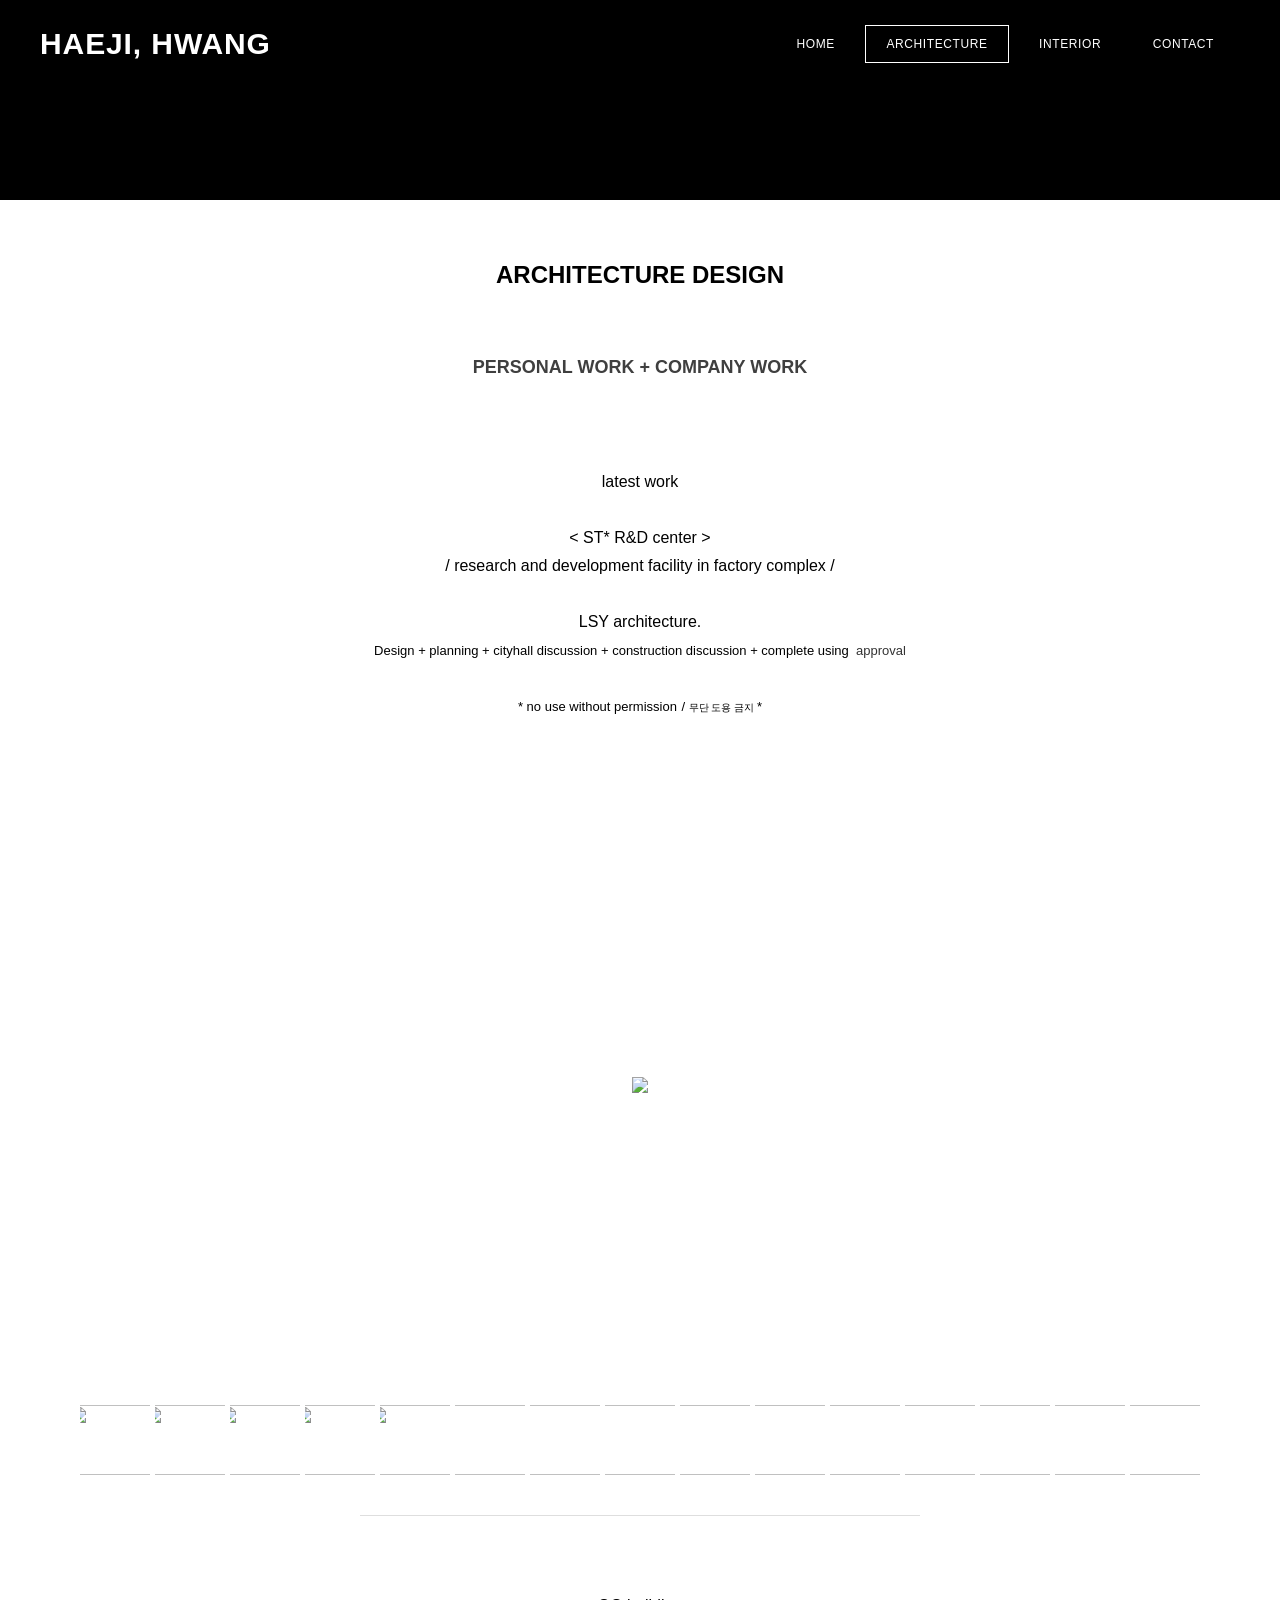
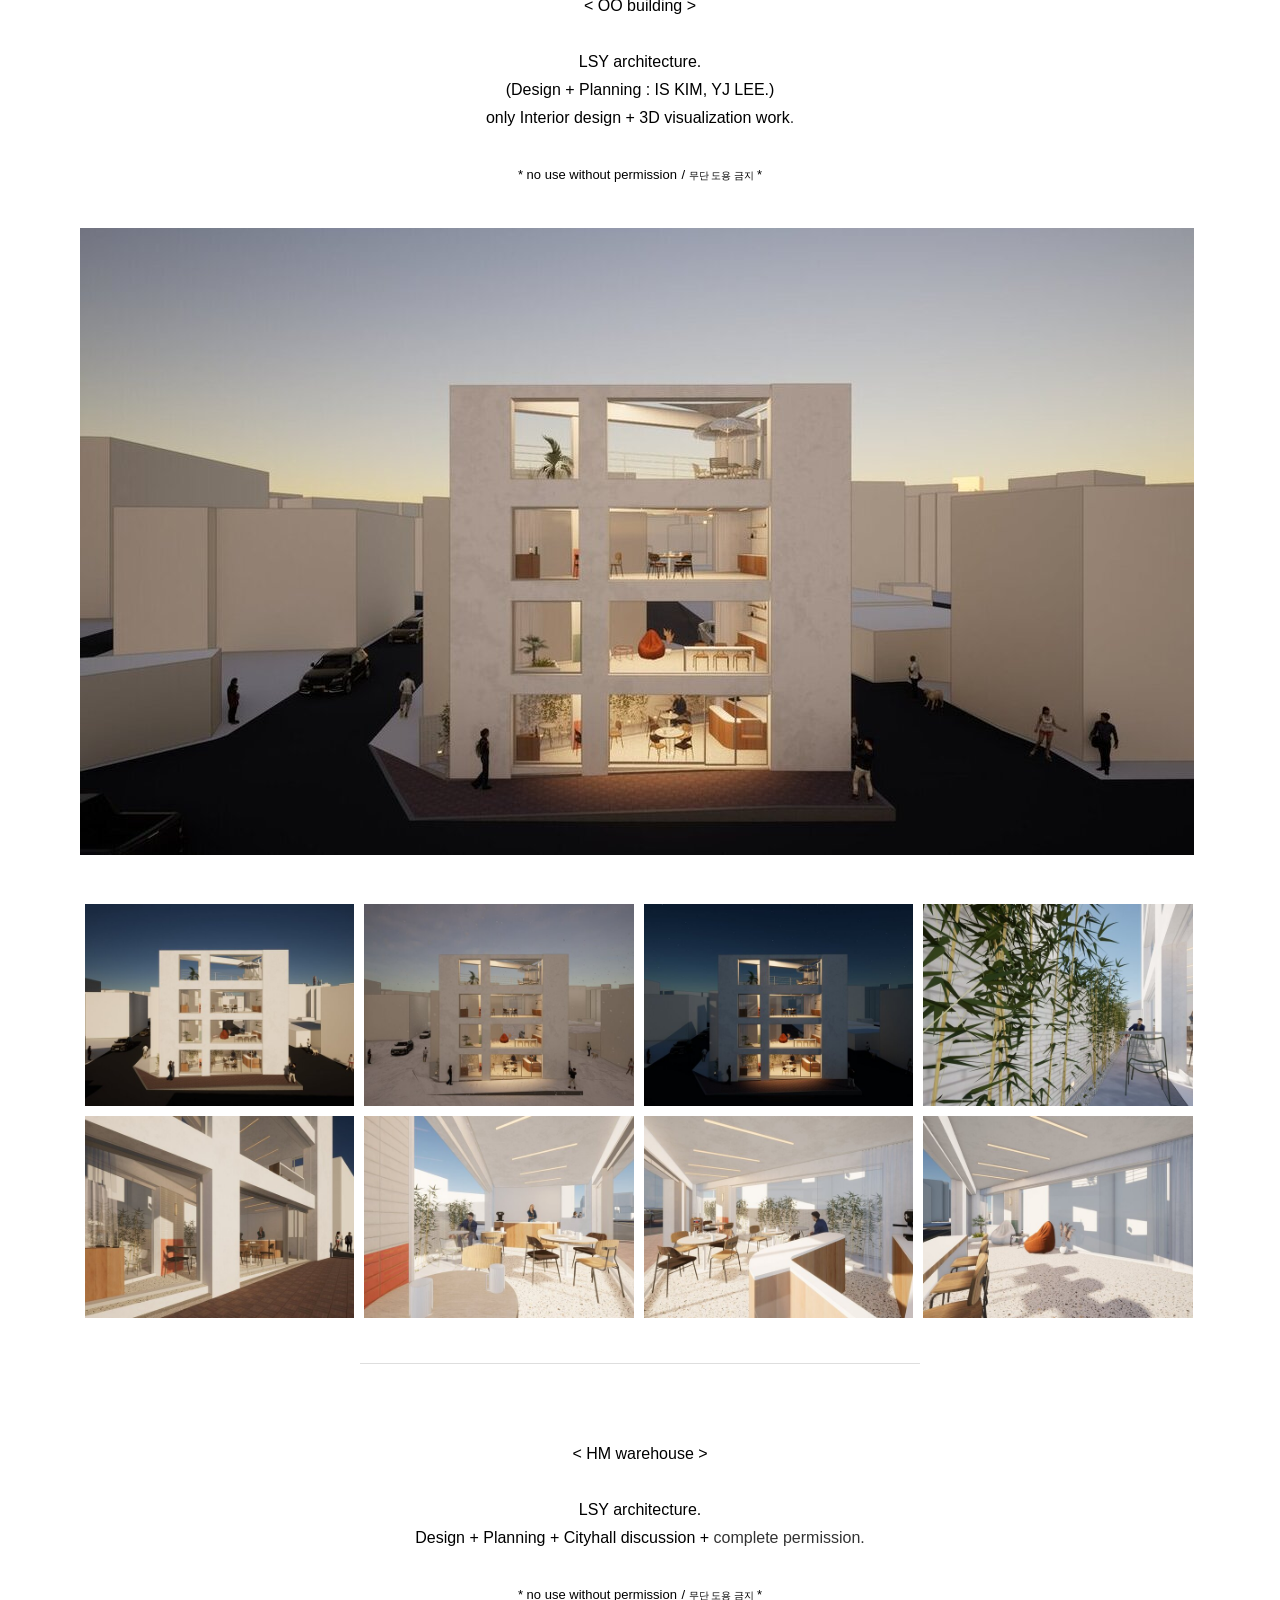
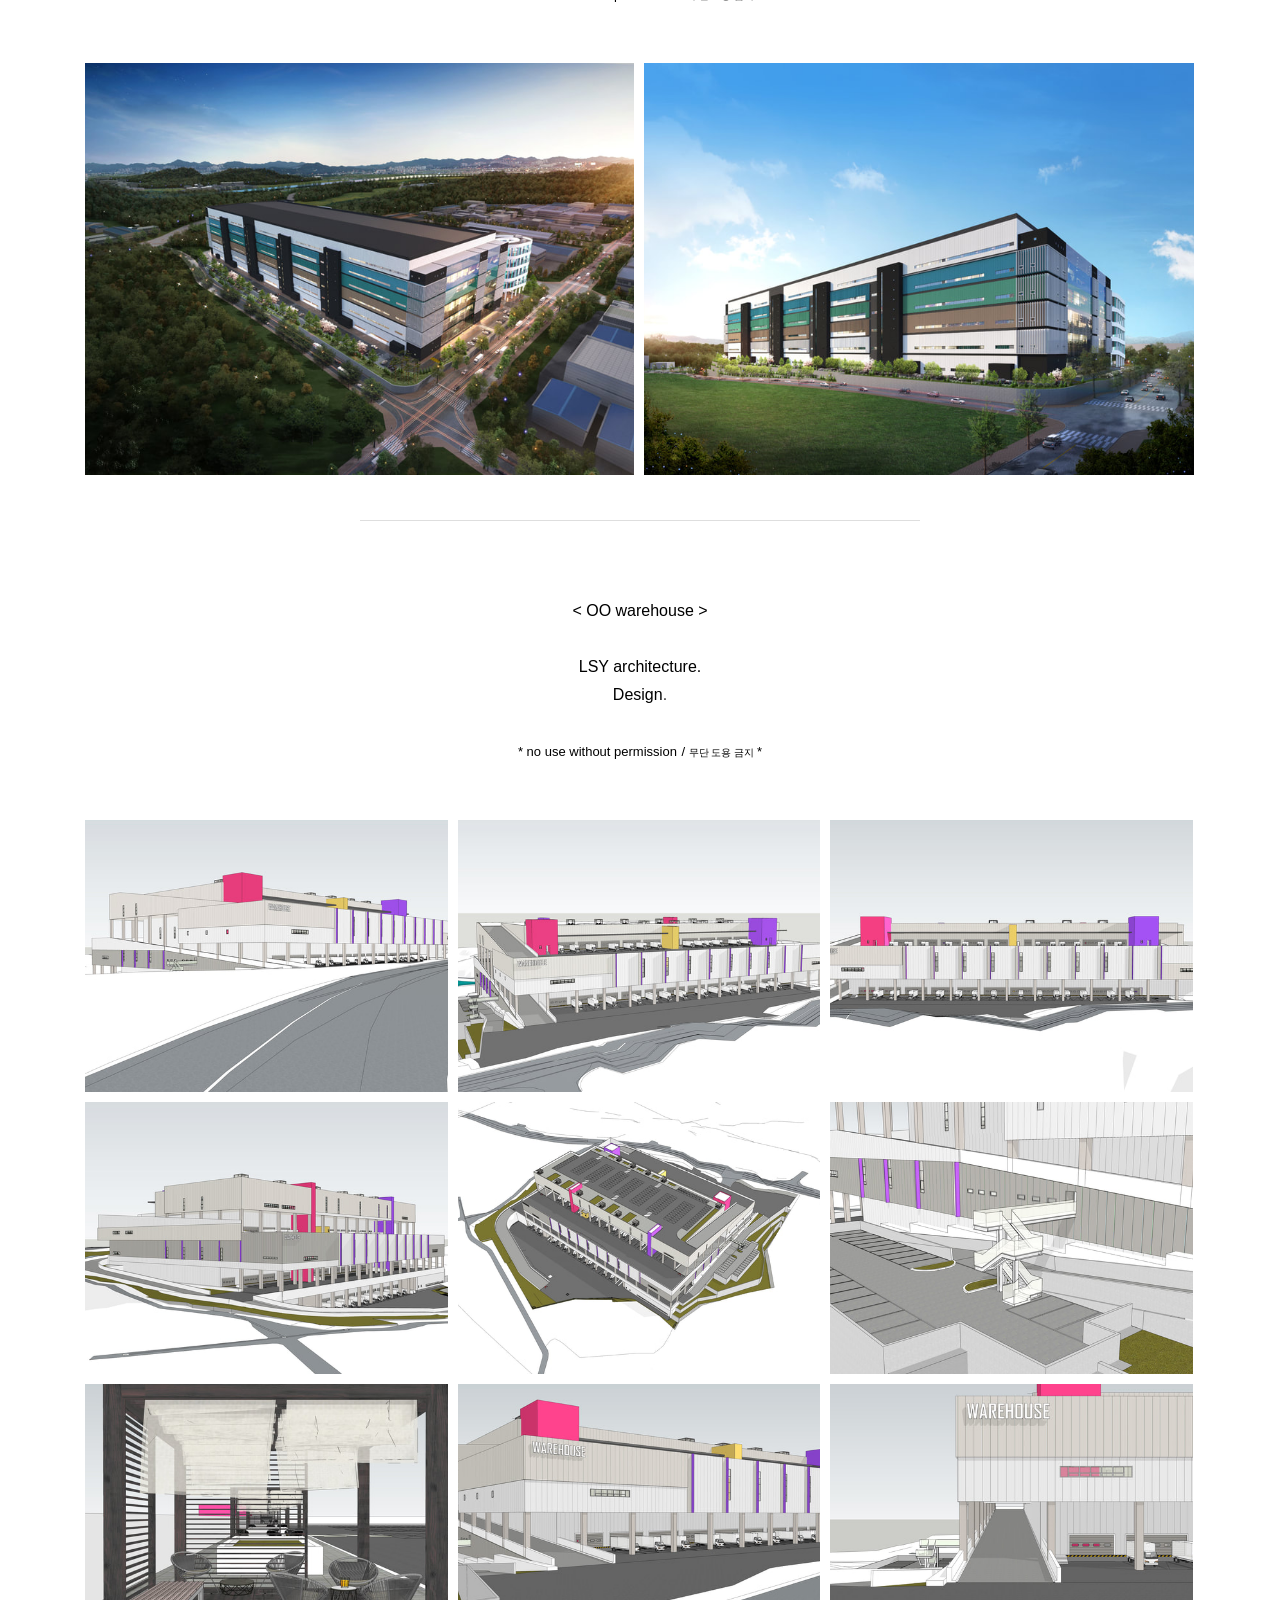
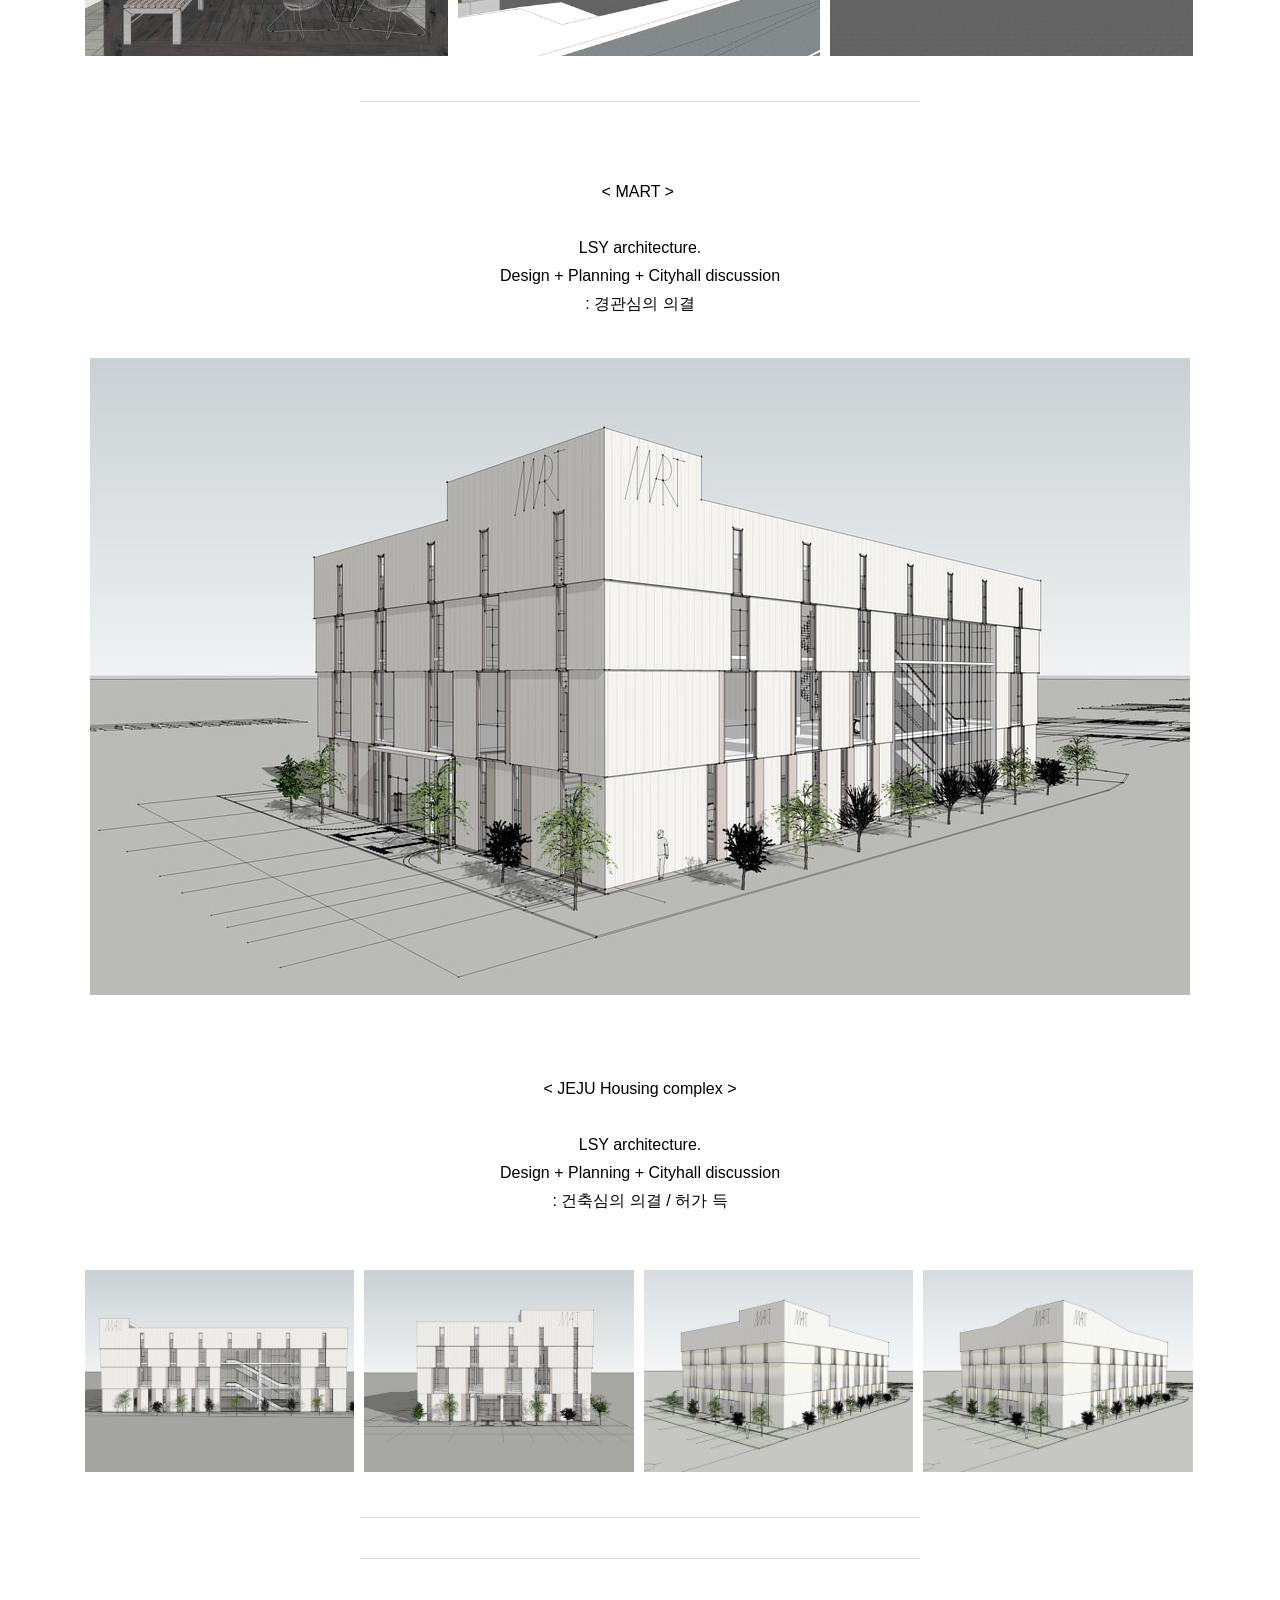
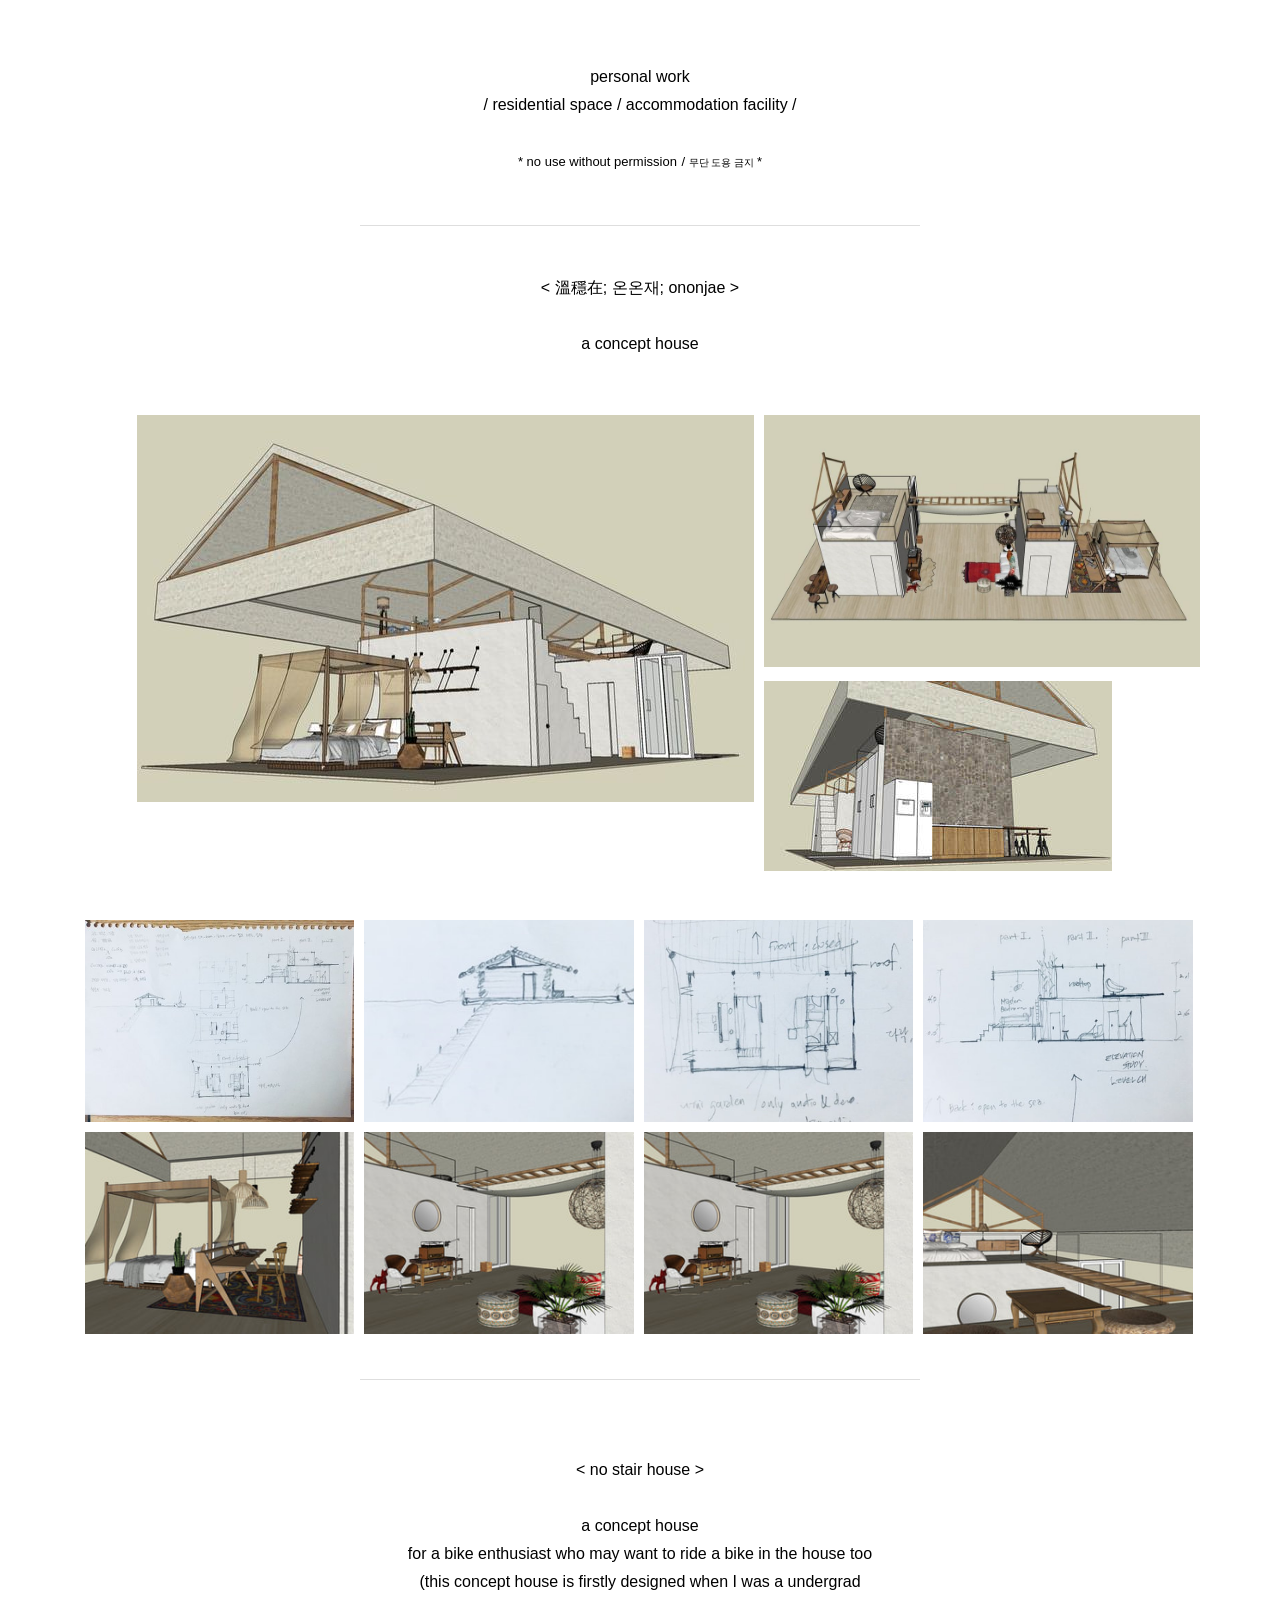
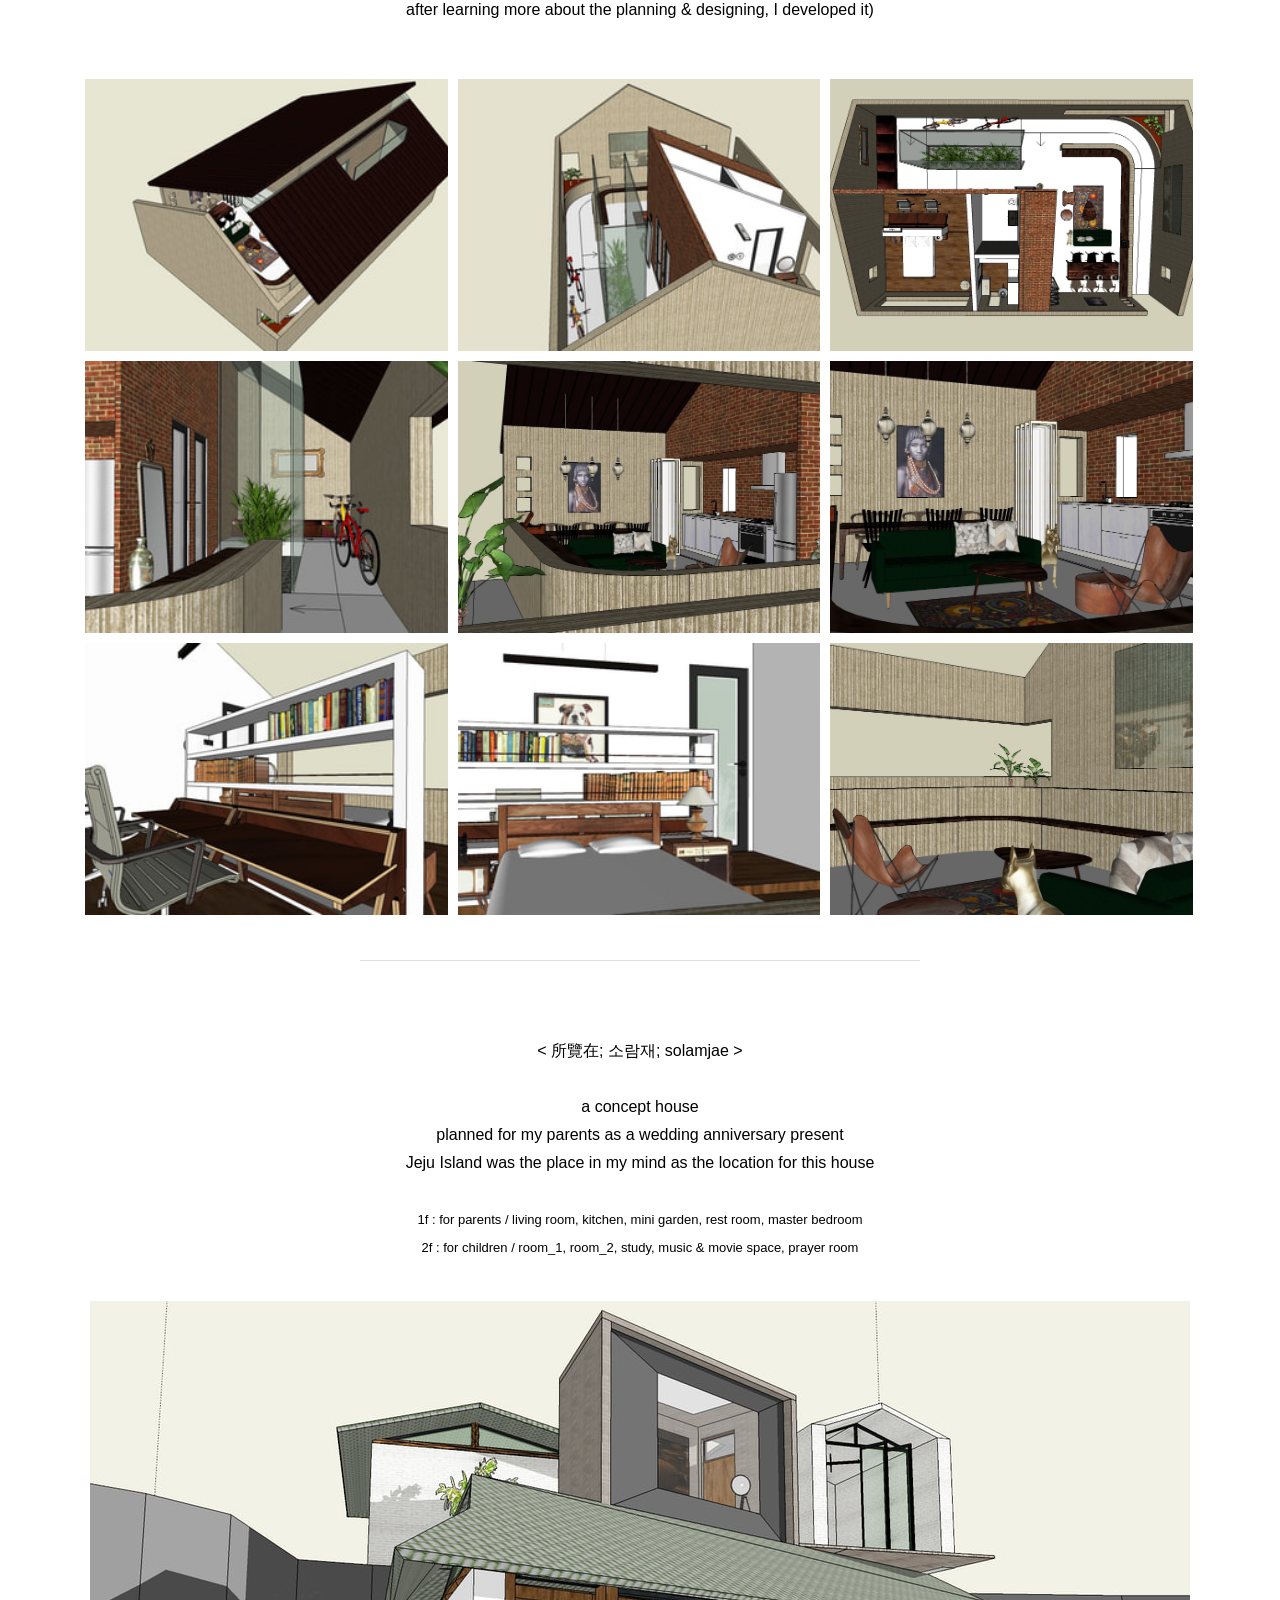
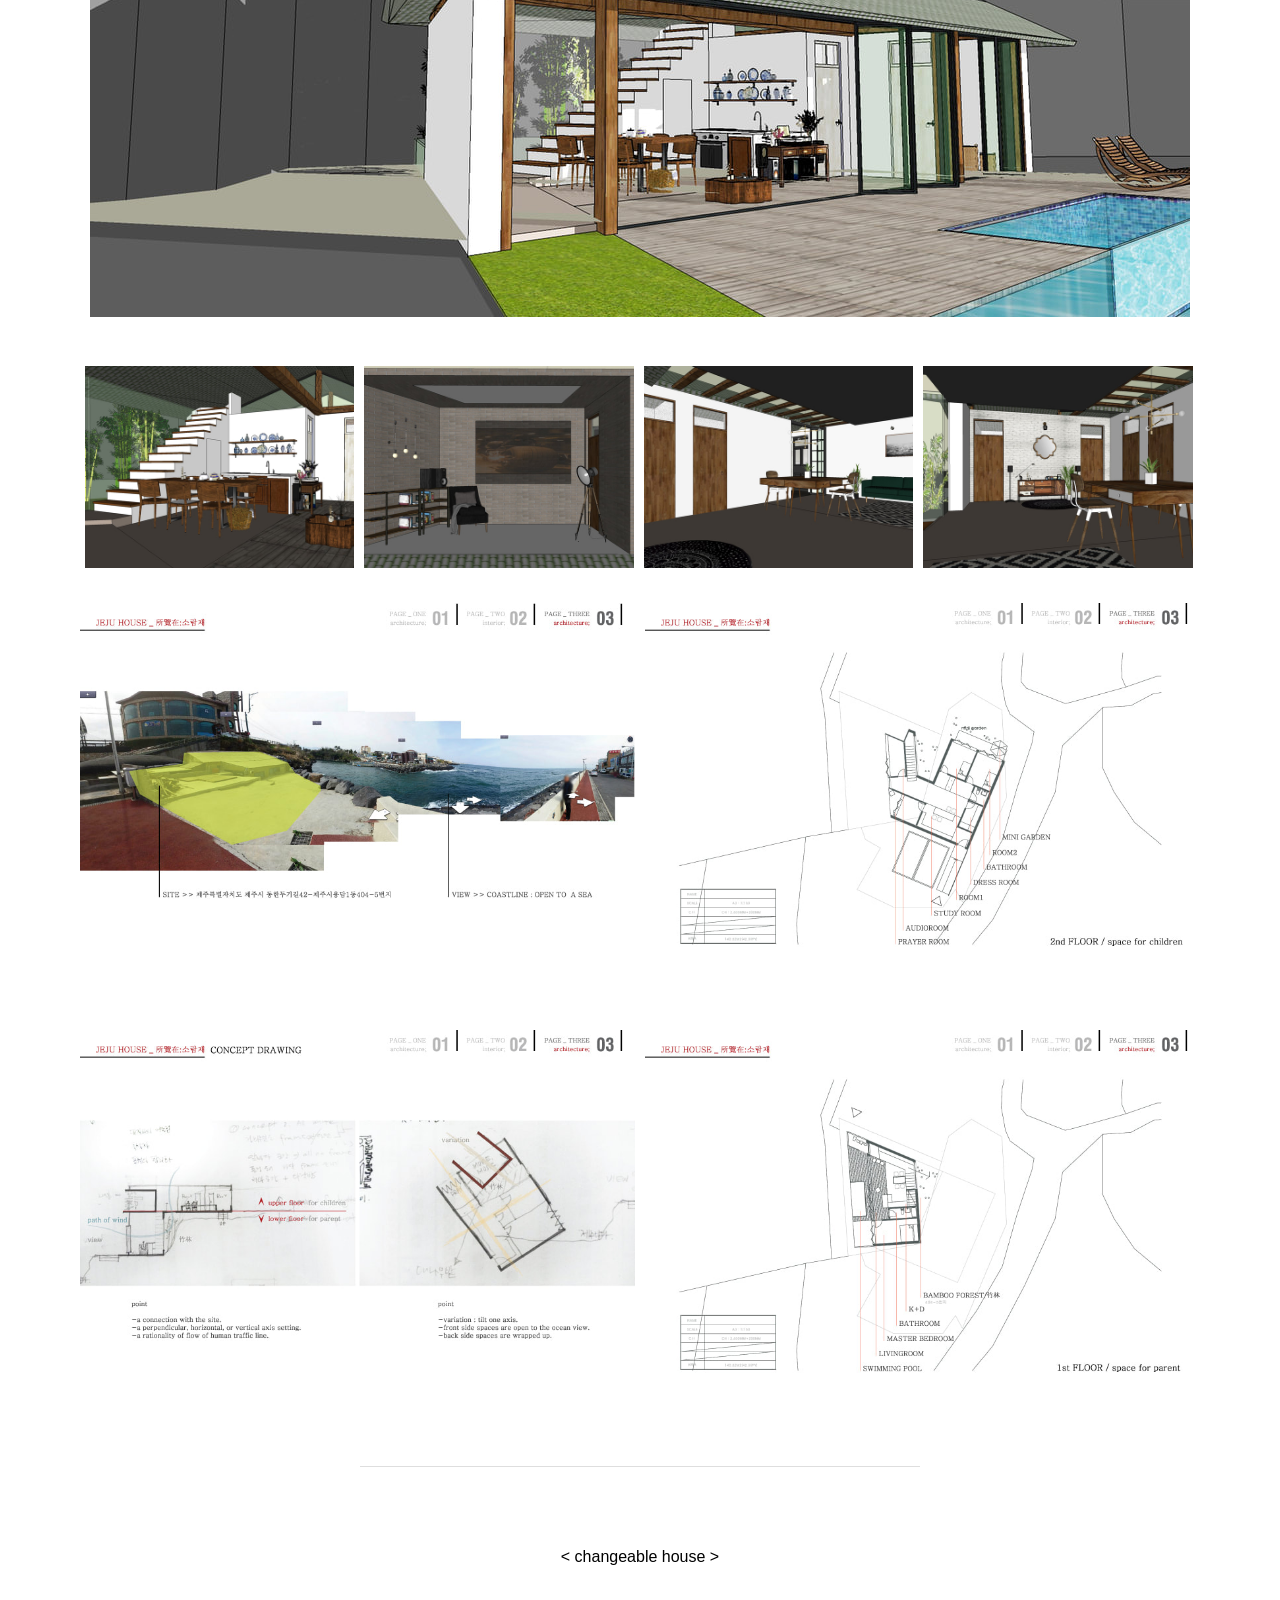
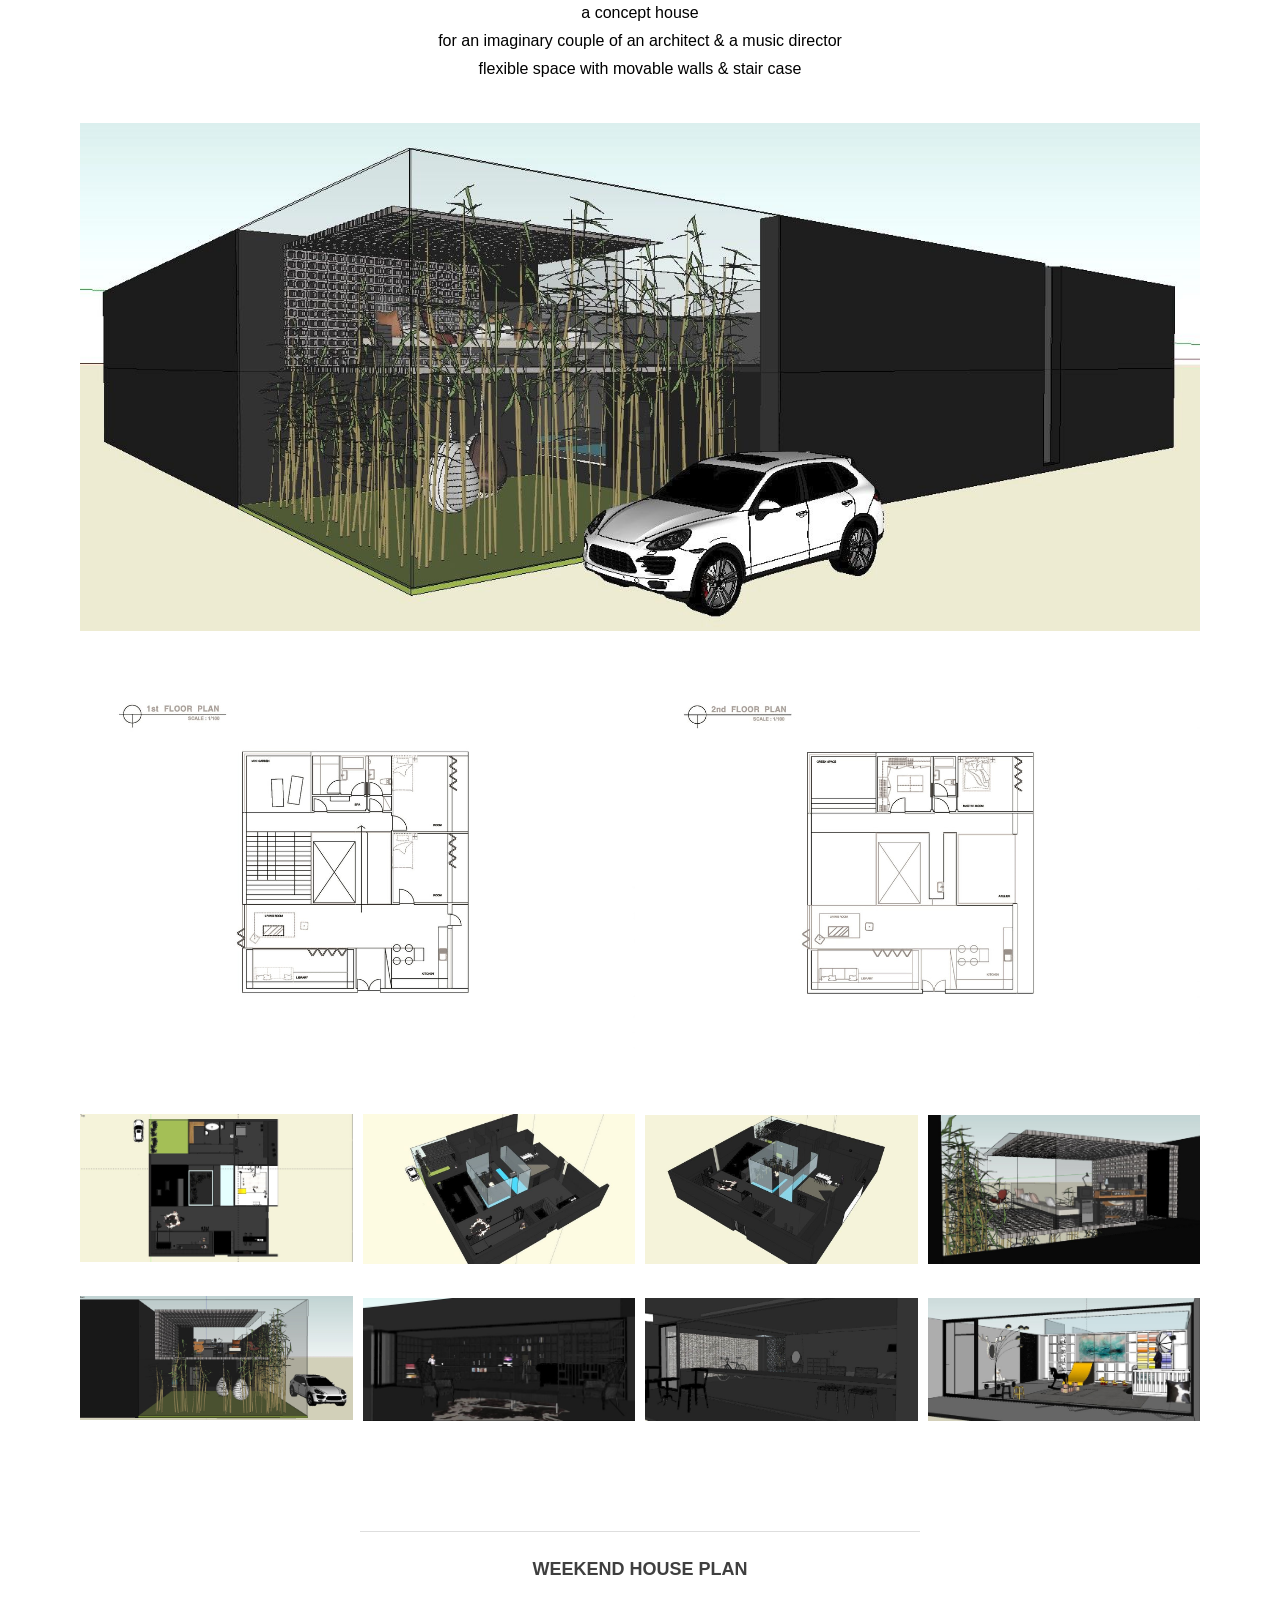
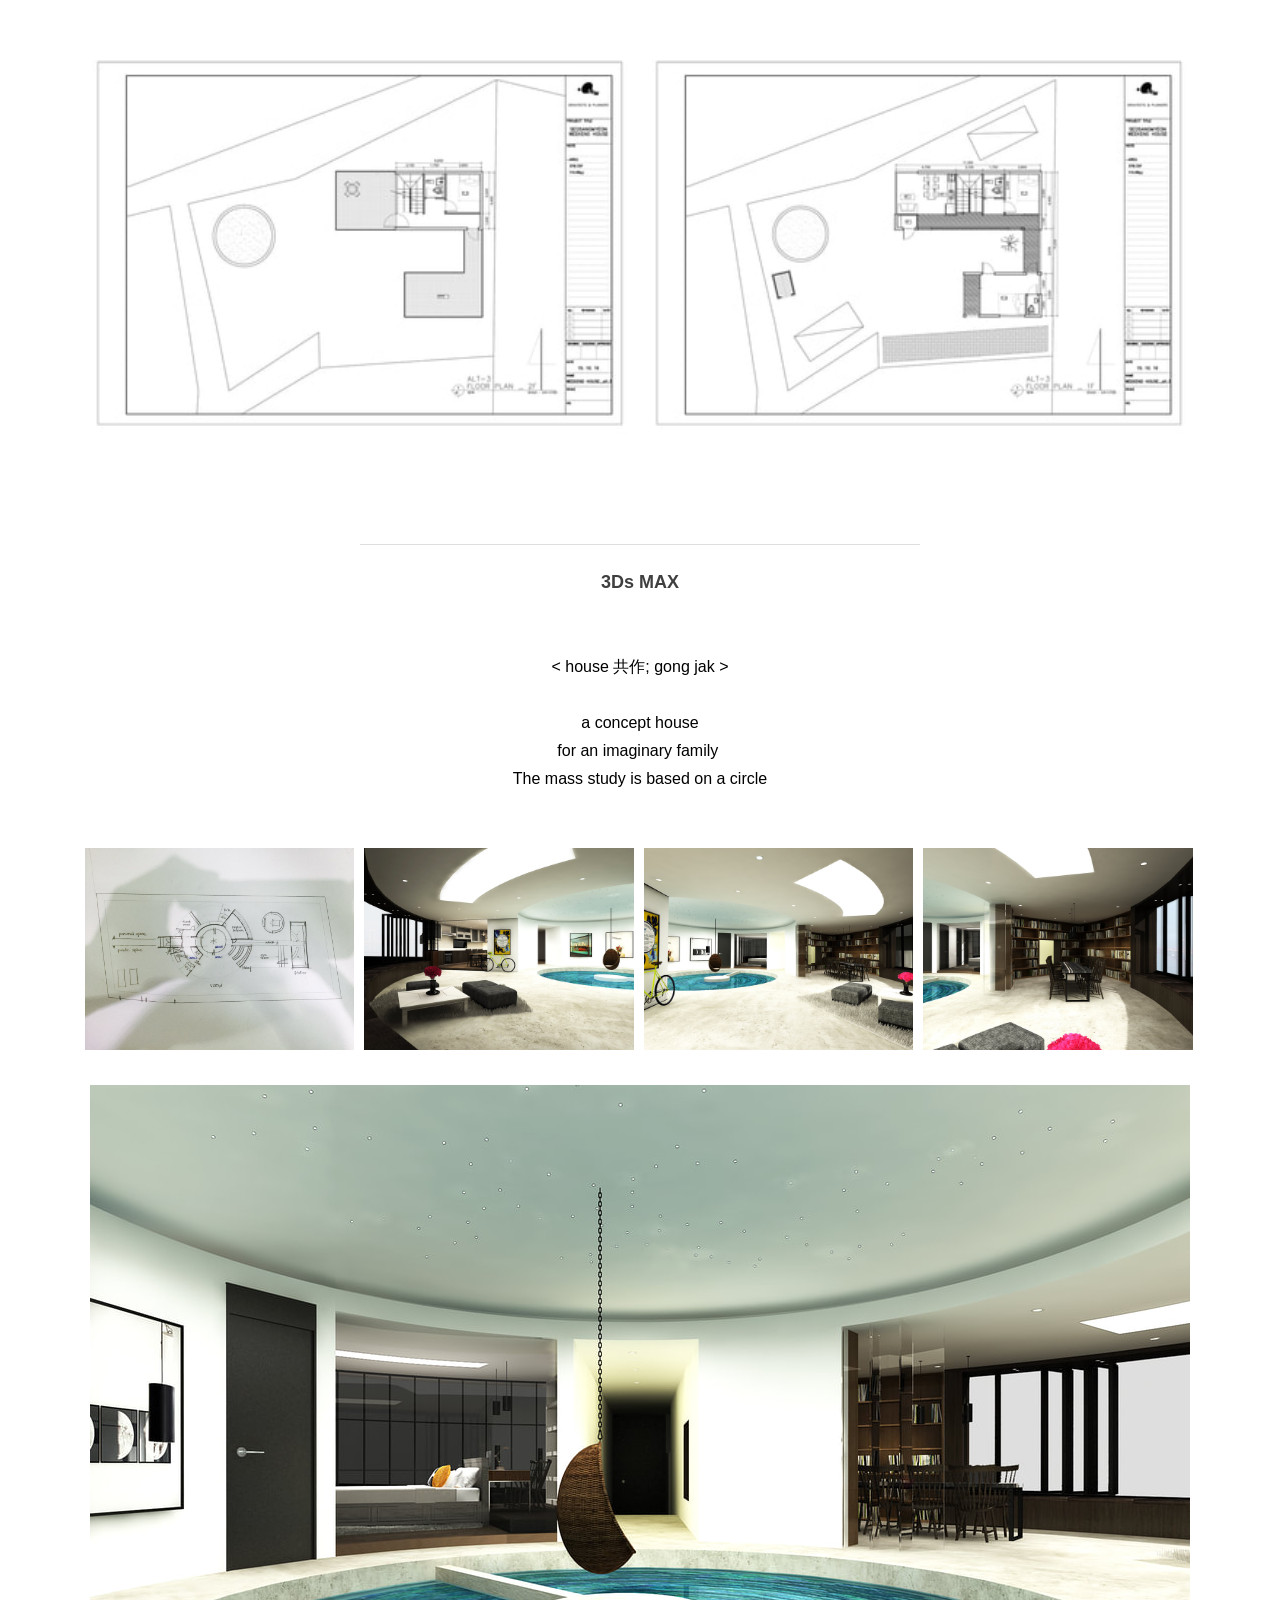
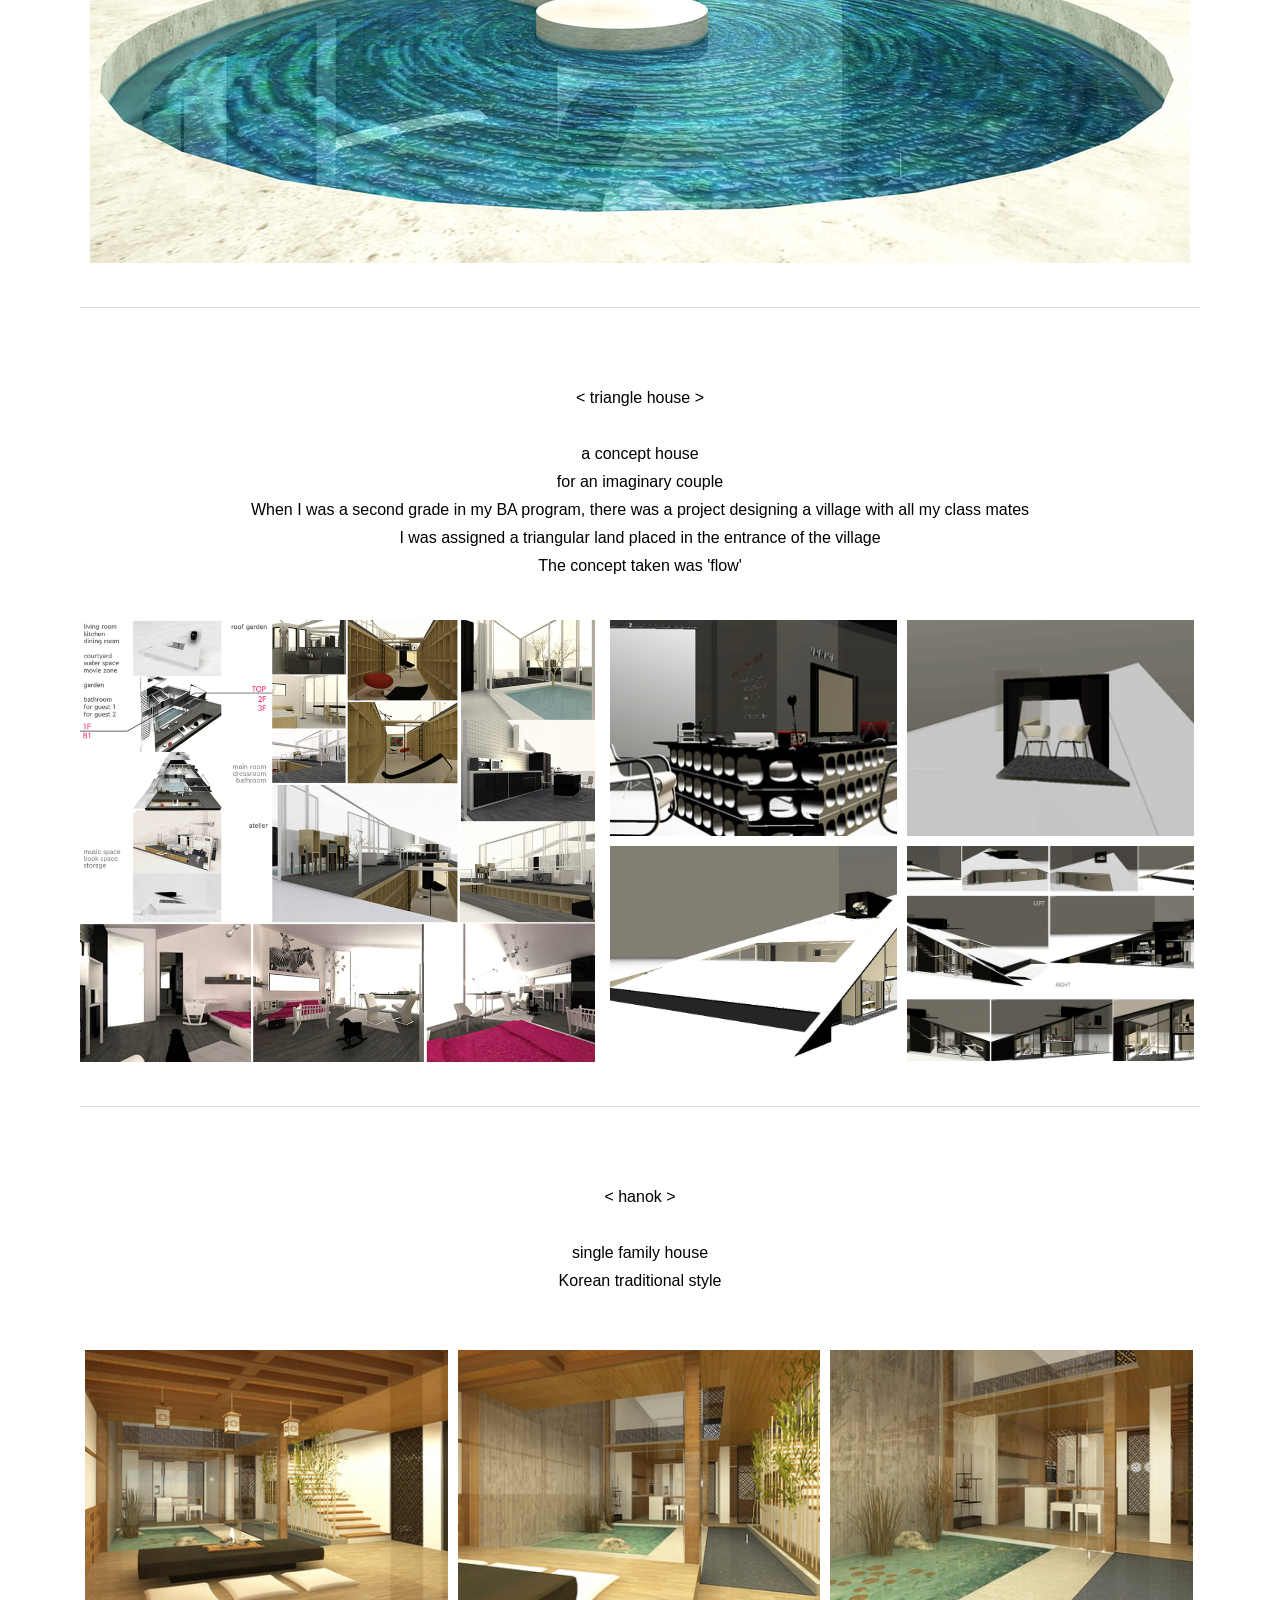
==== commit f5a47d29: "Update ARCHITECTURE.html" ====
--- a/ARCHITECTURE.html
+++ b/ARCHITECTURE.html
@@ -3,26 +3,26 @@
 		<title>ARCHITECTURE - Haeji, Hwang</title><meta property="og:site_name" content="Haeji, Hwang">
 <meta property="og:title" content="ARCHITECTURE">
 <meta property="og:description" content="​latest work ​&lt; ST* R&amp;D center &gt; /&nbsp; research and development facility in factory complex / LSY architecture. Design + planning + cityhall discussion + construction discussion + complete using&nbsp;...">
-<meta property="og:image" content="index.htmluploads/1/1/1/6/111696591/kakaotalk-20230308-172928633-03-copy.jpg">
-<meta property="og:image" content="index.htmluploads/1/1/1/6/111696591/published/image18_FIhx.jpg">
-<meta property="og:image" content="index.htmluploads/1/1/1/6/111696591/image1_FIhx.jpg">
-<meta property="og:image" content="index.htmluploads/1/1/1/6/111696591/image19_FIhx.jpg">
-<meta property="og:image" content="index.htmluploads/1/1/1/6/111696591/image20_FIhx.jpg">
-<meta property="og:image" content="index.htmluploads/1/1/1/6/111696591/image9_FIhx.jpg">
-<meta property="og:image" content="index.htmluploads/1/1/1/6/111696591/image10_FIhx.jpg">
-<meta property="og:image" content="index.htmluploads/1/1/1/6/111696591/image11_FIhx.jpg">
-<meta property="og:image" content="index.htmluploads/1/1/1/6/111696591/image12_FIhx.jpg">
-<meta property="og:image" content="index.htmluploads/1/1/1/6/111696591/image13_FIhx.jpg">
+<meta property="og:image" content="/ARCHITECTURE_files/kakaotalk-20230308-172928633-03-copy.jpg">
+<meta property="og:image" content="/ARCHITECTURE_files/published/image18_FIhx.jpg">
+<meta property="og:image" content="/ARCHITECTURE_files/image1_FIhx.jpg">
+<meta property="og:image" content="/ARCHITECTURE_files/image19_FIhx.jpg">
+<meta property="og:image" content="/ARCHITECTURE_files/image20_FIhx.jpg">
+<meta property="og:image" content="/ARCHITECTURE_files/image9_FIhx.jpg">
+<meta property="og:image" content="/ARCHITECTURE_files/image10_FIhx.jpg">
+<meta property="og:image" content="/ARCHITECTURE_files/image11_FIhx.jpg">
+<meta property="og:image" content="/ARCHITECTURE_files/image12_FIhx.jpg">
+<meta property="og:image" content="/ARCHITECTURE_files/image13_FIhx.jpg">
 <meta property="og:url" content="https://haejihwang.github.io/ARCHITECTURE.html">
 
 <meta http-equiv="Content-Type" content="text/html; charset=UTF-8">
   <meta name="viewport" content="width=device-width, initial-scale=1.0">
 
-		<link id="wsite-base-style" rel="stylesheet" type="text/css" href="index.htmluploads/1/1/1/6/111696591/sites_FIhx.css">
-<link rel="stylesheet" type="text/css" href="index.htmluploads/1/1/1/6/111696591/fancybox_FIhx.css">
-<link rel="stylesheet" type="text/css" href="index.htmluploads/1/1/1/6/111696591/social-icons_FIhx.css" media="screen,projection">
-<link rel="stylesheet" type="text/css" href="index.htmluploads/1/1/1/6/111696591/main_style_FIhx.css" title="wsite-theme-css">
-<link href="index.htmluploads/1/1/1/6/111696591/font_FIhx.css" rel="stylesheet" type="text/css">
+		<link id="wsite-base-style" rel="stylesheet" type="text/css" href="/ARCHITECTURE_files/sites_FIhx.css">
+<link rel="stylesheet" type="text/css" href="/ARCHITECTURE_files/fancybox_FIhx.css">
+<link rel="stylesheet" type="text/css" href="/ARCHITECTURE_files/social-icons_FIhx.css" media="screen,projection">
+<link rel="stylesheet" type="text/css" href="/ARCHITECTURE_files/main_style_FIhx.css" title="wsite-theme-css">
+<link href="/ARCHITECTURE_files/font_FIhx.css" rel="stylesheet" type="text/css">
 
 <style type="text/css">
 .wsite-elements.wsite-not-footer:not(.wsite-header-elements) div.paragraph, .wsite-elements.wsite-not-footer:not(.wsite-header-elements) p, .wsite-elements.wsite-not-footer:not(.wsite-header-elements) .product-block .product-title, .wsite-elements.wsite-not-footer:not(.wsite-header-elements) .product-description, .wsite-elements.wsite-not-footer:not(.wsite-header-elements) .wsite-form-field label, .wsite-elements.wsite-not-footer:not(.wsite-header-elements) .wsite-form-field label, #wsite-content div.paragraph, #wsite-content p, #wsite-content .product-block .product-title, #wsite-content .product-description, #wsite-content .wsite-form-field label, #wsite-content .wsite-form-field label, .blog-sidebar div.paragraph, .blog-sidebar p, .blog-sidebar .wsite-form-field label, .blog-sidebar .wsite-form-field label {}
@@ -70,19 +70,19 @@
 #wsite-content h2.wsite-product-title {}
 .wsite-product .wsite-product-price a {}
 }</style>
-<link rel="stylesheet" type="text/css" href="index.htmluploads/1/1/1/6/111696591/slideshow_FIhx.css">
-
-		<script src="index.htmluploads/1/1/1/6/111696591/templateArtifacts_FIhx.js"></script>
-<script async="" src="index.htmluploads/1/1/1/6/111696591/snowday262_FIhx.js"></script><script type="text/javascript" async="" src="index.htmluploads/1/1/1/6/111696591/ga_FIhx.js"></script><script>
+<link rel="stylesheet" type="text/css" href="/ARCHITECTURE_files/slideshow_FIhx.css">
+
+		<script src="/ARCHITECTURE_files/templateArtifacts_FIhx.js"></script>
+<script async="" src="/ARCHITECTURE_files/snowday262_FIhx.js"></script><script type="text/javascript" async="" src="/ARCHITECTURE_files/ga_FIhx.js"></script><script>
 
 </script>
-<script src="index.htmluploads/1/1/1/6/111696591/jquery-1.8.3.min_FIhx.js"></script>
-
-<script type="text/javascript" src="index.htmluploads/1/1/1/6/111696591/stl_FIhx.js"></script>
-<script src="index.htmluploads/1/1/1/6/111696591/main_FIhx.js"></script>
-		<script type="text/javascript" src="index.htmluploads/1/1/1/6/111696591/slideshow-jq_FIhx.js"></script>
-
-<script type="text/javascript" src="index.htmluploads/1/1/1/6/111696591/stl_FIhx.js"></script><script> _W.themePlugins = [];</script><script type="text/javascript"> _W.recaptchaUrl = "https://www.google.com/recaptcha/api.js"; </script>
+<script src="/ARCHITECTURE_files/jquery-1.8.3.min_FIhx.js"></script>
+
+<script type="text/javascript" src="/ARCHITECTURE_files/stl_FIhx.js"></script>
+<script src="/ARCHITECTURE_files/main_FIhx.js"></script>
+		<script type="text/javascript" src="/ARCHITECTURE_files/slideshow-jq_FIhx.js"></script>
+
+<script type="text/javascript" src="/ARCHITECTURE_files/stl_FIhx.js"></script><script> _W.themePlugins = [];</script><script type="text/javascript"> _W.recaptchaUrl = "https://www.google.com/recaptcha/api.js"; </script>
 
 	<style type="text/css">.customer-accounts-app__body[data-v-07eff8e1]{width:100%}.customer-accounts-app__modal-wrapper[data-v-07eff8e1]{position:fixed;top:0;left:0;width:100vw;height:100vh;z-index:17;display:flex;flex-direction:column;justify-content:center;align-items:center;background:rgba(0,0,0,.25)}.customer-accounts-app__modal[data-v-07eff8e1]{width:580px;box-sizing:border-box;max-height:100%;min-height:415px;overflow-y:auto;z-index:18;padding:24px;background:#fff;display:flex}.wsite-theme-dark .customer-accounts-app__modal-wrapper[data-v-07eff8e1]{background:hsla(0,0%,100%,.25)}.wsite-theme-dark .customer-accounts-app__modal[data-v-07eff8e1]{background:#000}@media (max-width:750px){.customer-accounts-app__modal[data-v-07eff8e1]{width:100%;height:100%}}</style><style type="text/css">.loading[data-v-3519d388]{display:flex;width:100%;align-items:center;justify-content:center;margin:15px 0}</style><style type="text/css">.page-header__wrapper[data-v-81ca95b4]{display:flex;flex-direction:row;align-items:center;justify-content:space-between}.page-header__text[data-v-81ca95b4]{margin:0 32px 0 0}.page-header__divider[data-v-81ca95b4]{height:1px;width:100%;margin:24px 0;background:rgba(0,0,0,.1)}</style><style type="text/css">.form-field[data-v-29b796a4]{margin:16px 0}.form-field__label[data-v-29b796a4]{display:flex;flex-direction:column}.form-field__title[data-v-29b796a4]{margin-bottom:8px;font-size:90%;color:#3b526d}.wsite-theme-dark .form-field__title[data-v-29b796a4]{color:#dfe6ee}.form-field__error[data-v-29b796a4]{margin-top:14px}</style><style type="text/css">.field-error[data-v-1c00ebfa]{color:#ff2825}</style><style type="text/css">.form-instructions[data-v-57a288ec]{margin-bottom:24px}</style><style type="text/css">.site-input[data-v-cbc6ea64]{border:1px solid #dbdbdb;padding:8px;border-radius:2px}.site-input__is-invalid[data-v-cbc6ea64]{border:1px solid #ff2825}</style><style type="text/css">.actions-row[data-v-4932eaa4]{margin-top:24px;display:flex;flex-direction:row;justify-content:space-between;align-items:center}.actions-row div[data-v-4932eaa4]:first-child{margin-right:16px}</style><style type="text/css">.back-button[data-v-9298a980]{display:flex;flex-direction:row;align-items:center}.back-button__icon[data-v-9298a980]{margin:0 8px 0 0}</style><style type="text/css">p[data-v-0770d94c]{font-weight:700}.order-confirmation__checkbox[data-v-0770d94c]{margin-right:6px}.order-confirmation__success-message[data-v-0770d94c]{display:flex;flex-direction:row;align-items:center}</style><style type="text/css">.register__privacy-policy[data-v-4f309485]{margin:24px 0;font-size:small}</style><style type="text/css">.customer-accounts-app__body[data-v-2752a12c]{width:100%}.customer-accounts-app__modal-wrapper[data-v-2752a12c]{position:fixed;top:0;left:0;width:100vw;height:100vh;z-index:17;display:flex;flex-direction:column;justify-content:center;align-items:center;background:rgba(0,0,0,.25)}.customer-accounts-app__modal[data-v-2752a12c]{width:580px;box-sizing:border-box;max-height:100%;min-height:415px;overflow-y:auto;z-index:18;padding:24px;background:#fff;display:flex}.wsite-theme-dark .customer-accounts-app__modal-wrapper[data-v-2752a12c]{background:hsla(0,0%,100%,.25)}.wsite-theme-dark .customer-accounts-app__modal[data-v-2752a12c]{background:#000}@media (max-width:600px){.customer-accounts-app__modal[data-v-2752a12c]{width:100%;height:100%}}</style><style type="text/css">.account-details__wrapper[data-v-29f64e05]{width:100%}.account-details__group[data-v-29f64e05]{margin-bottom:24px;text-align:left}.account-details__table-container[data-v-29f64e05]{overflow:auto}.account-details__title[data-v-29f64e05]{text-align:left;margin-bottom:6px}.account-details__log-out[data-v-29f64e05]{cursor:pointer}.account-details__error[data-v-29f64e05]{margin:36px 0;text-align:left}.error[data-v-29f64e05]{color:#ff2825}</style><style type="text/css">.section-header__wrapper[data-v-6d7d03a4]{display:flex;flex-direction:row;align-items:center;justify-content:space-between}.section-header__text[data-v-6d7d03a4]{margin:24px 0}</style><style type="text/css">.empty-content-area__container[data-v-498ccaa4]{display:flex;flex-direction:row;align-items:center;justify-content:center;margin-bottom:32px;width:100%;min-height:80px;background:#f2f2f2}.wsite-theme-dark .empty-content-area__container[data-v-498ccaa4]{background:#000}</style><style type="text/css">.order-details__table[data-v-3e08a283]{width:100%;margin-top:12px;margin-bottom:36px;empty-cells:show;border-collapse:collapse;border-spacing:0;border:none}.order-details__table th[data-v-3e08a283]{margin:0;padding:16px;text-align:left;background:#f2f2f2}.wsite-theme-dark .order-details__table th[data-v-3e08a283]{background:#000}.order-details__table td[data-v-3e08a283]{margin:0;padding:16px;text-align:left}</style><style type="text/css">.shipping-address__wrapper[data-v-7d842472]{text-align:left;width:100%}</style><style type="text/css">.reset-password__link[data-v-1b4ea0c2]{cursor:pointer}</style></head>
 	<body class="header-page  wsite-page-architecture  full-width-body-off header-overlay-on alt-nav-off  wsite-theme-light fade-in" style="min-height: 100%; position: relative; height: auto !important; padding-bottom: 62px !important;"><div class="wrapper">
@@ -133,7 +133,7 @@
     <div class="banner-wrap">
       <div class="wsite-elements wsite-not-footer wsite-header-elements">
 	<div class="wsite-section-wrap">
-	<div class="wsite-section wsite-header-section wsite-section-bg-image" style="height: 200px;background-image: url(&quot;index.htmluploads/1/1/1/6/111696591/background-images/1435584627.jpg&quot;) ;background-repeat: no-repeat ;background-position: 72.91% 11.33% ;background-size: 110% ;background-color: transparent ;background-size: 110%;">
+	<div class="wsite-section wsite-header-section wsite-section-bg-image" style="height: 200px;background-image: url(&quot;/ARCHITECTURE_files/background-images/1435584627.jpg&quot;) ;background-repeat: no-repeat ;background-position: 72.91% 11.33% ;background-size: 110% ;background-color: transparent ;background-size: 110%;">
 		<div class="wsite-section-content">
 			
           <div class="container" style="padding-top: 88px;">
@@ -167,10 +167,10 @@
 <div class="paragraph" style="text-align:center;"><br><span>​latest work<br><br>​&lt; ST* R&amp;D center &gt;</span><br><span>/&nbsp;</span><span>research and development facility in factory complex /</span><br><br><span>LSY architecture.</span><br><font size="2"><span>Design + planning + cityhall discussion + construction discussion + complete using&nbsp;</span><span style="color:rgb(51, 51, 51)">&nbsp;</span><span style="color:rgb(51, 51, 51)">approval</span></font><br><br><span><font size="2">* no use without permission</font>&nbsp;<font size="2">/&nbsp;</font><font size="1">무단 도용 금지 </font><font size="2">*</font></span></div>
 
 <div><div style="height:20px;overflow:hidden"></div>
-<div id="350423031509691724-slideshow" class="wslide"><table class="wslide-main"><tbody><tr><td><div class="wslide-content disable-user-select" style="height: 630px;">&nbsp;<div class="wslide-content-inner"><div class="wslide-slides"><div class="wslide-slide" style=""><div class="wslide-slide-inner1"><div class="wslide-slide-inner2" style="width: 843px; left: -422px; top: -316px;"><img src="index.htmluploads/1/1/1/6/111696591/kakaotalk-20230308-172928633-03-copy_orig_FIhx.jpg" style="width: 843px;"></div></div></div><div class="wslide-slide" style="display: none;"><div class="wslide-slide-inner1"><div class="wslide-slide-inner2" style="width: 843px; left: -422px; top: -316px;"><img src="index.htmluploads/1/1/1/6/111696591/kakaotalk-20230308-172928633-07_orig_FIhx.jpg" style="width: 843px;"></div></div></div><div class="wslide-slide" style="display: none;"><div class="wslide-slide-inner1"><div class="wslide-slide-inner2" style="width: 843px; left: -422px; top: -316px;"><img src="index.htmluploads/1/1/1/6/111696591/kakaotalk-20230308-172928633-02-copy_orig_FIhx.jpg" style="width: 843px;"></div></div></div><div class="wslide-slide" style="display: none;"><div class="wslide-slide-inner1"><div class="wslide-slide-inner2" style="width: 843px; left: -422px; top: -316px;"><img src="index.htmluploads/1/1/1/6/111696591/kakaotalk-20230308-172928633-05-copy_orig_FIhx.jpg" style="width: 843px;"></div></div></div><div class="wslide-slide" style="display: none;"><div class="wslide-slide-inner1"><div class="wslide-slide-inner2" style="width: 843px; left: -422px; top: -316px;"><img src="index.htmluploads/1/1/1/6/111696591/kakaotalk-20230308-172928633-04-copy_orig_FIhx.jpg" style="width: 843px;"></div></div></div><div class="wslide-slide" style="display: none;"><div class="wslide-slide-inner1"><div class="wslide-slide-inner2" style="width: 1100px; left: -550px; top: -298px;"><img src="index.htmluploads/1/1/1/6/111696591/alt-3_orig_FIhx.jpg" style="width: 1100px;"></div></div></div></div></div><div class="wslide-overlay-top-left disable-user-select"><div class="wslide-button-wrap" style="display: none;"><span class="wslide-play wslide-button disable-user-select" style="opacity: 1;"><span class="wslide-button-inner">Play <span class="wslide-button-icon"></span></span><span class="wslide-button-bg"></span></span></div><div class="wslide-button-wrap" style="display: none;"><span class="wslide-pause wslide-button disable-user-select" style="opacity: 0; display: none;"><span class="wslide-button-inner">Pause <span class="wslide-button-icon"></span></span><span class="wslide-button-bg"></span></span></div></div><div class="wslide-overlay-top-right disable-user-select"><div class="wslide-button-wrap" style="display: none;"><span class="wslide-prev wslide-button disable-user-select"><span class="wslide-button-inner"><span class="wslide-button-icon"></span></span><span class="wslide-button-bg"></span></span></div>&nbsp;<div class="wslide-button-wrap" style="display: none;"><span class="wslide-next wslide-button disable-user-select"><span class="wslide-button-inner"><span class="wslide-button-icon"></span></span><span class="wslide-button-bg"></span></span></div></div><div class="wslide-overlay-left disable-user-select"></div><div class="wslide-overlay-right disable-user-select"></div></div></td></tr><tr><td class="wslide-link-cell" style="width: auto;"><div class="wslide-links disable-user-select wslide-links-bottom wslide-thumbnail-links" style="height: 75px;"><div class="wslide-links-inner"><table><tbody><tr><td><a class="wslide-link wslide-link-thumbnail wslide-link-active"><div class="wslide-link-inner1"><div class="wslide-link-inner2"><img style="top: -35px; left: -47px;" src="index.htmluploads/1/1/1/6/111696591/kakaotalk-20230308-172928633-03-copy_FIhx.jpg" width="94" height="70"></div></div></a></td><td><a class="wslide-link wslide-link-thumbnail"><div class="wslide-link-inner1"><div class="wslide-link-inner2"><img style="top: -35px; left: -47px;" src="index.htmluploads/1/1/1/6/111696591/kakaotalk-20230308-172928633-07_FIhx.jpg" width="94" height="70"></div></div></a></td><td><a class="wslide-link wslide-link-thumbnail"><div class="wslide-link-inner1"><div class="wslide-link-inner2"><img style="top: -35px; left: -47px;" src="index.htmluploads/1/1/1/6/111696591/kakaotalk-20230308-172928633-02-copy_FIhx.jpg" width="94" height="70"></div></div></a></td><td><a class="wslide-link wslide-link-thumbnail"><div class="wslide-link-inner1"><div class="wslide-link-inner2"><img style="top: -35px; left: -47px;" src="index.htmluploads/1/1/1/6/111696591/kakaotalk-20230308-172928633-05-copy_FIhx.jpg" width="94" height="70"></div></div></a></td><td><a class="wslide-link wslide-link-thumbnail"><div class="wslide-link-inner1"><div class="wslide-link-inner2"><img style="top: -35px; left: -47px;" src="index.htmluploads/1/1/1/6/111696591/kakaotalk-20230308-172928633-04-copy_FIhx.jpg" width="94" height="70"></div></div></a></td><td><a class="wslide-link wslide-link-thumbnail"><div class="wslide-link-inner1"><div class="wslide-link-inner2"><img style="top: -35px; left: -65px;" src="index.htmluploads/1/1/1/6/111696591/alt-3_FIhx.jpg" width="130" height="70"></div></div></a></td><td><a class="wslide-link wslide-link-thumbnail"><div class="wslide-link-inner1"><div class="wslide-link-inner2"><img style="top: -35px; left: -65px;" src="index.htmluploads/1/1/1/6/111696591/alt01-1_FIhx.jpg" width="130" height="70"></div></div></a></td><td><a class="wslide-link wslide-link-thumbnail"><div class="wslide-link-inner1"><div class="wslide-link-inner2"><img style="top: -35px; left: -65px;" src="index.htmluploads/1/1/1/6/111696591/alt02-1_FIhx.jpg" width="130" height="70"></div></div></a></td><td><a class="wslide-link wslide-link-thumbnail"><div class="wslide-link-inner1"><div class="wslide-link-inner2"><img style="top: -35px; left: -65px;" src="index.htmluploads/1/1/1/6/111696591/alt03-1_FIhx.jpg" width="130" height="70"></div></div></a></td><td><a class="wslide-link wslide-link-thumbnail"><div class="wslide-link-inner1"><div class="wslide-link-inner2"><img style="top: -35px; left: -62px;" src="index.htmluploads/1/1/1/6/111696591/5_FIhx.jpg" width="124" height="70"></div></div></a></td><td><a class="wslide-link wslide-link-thumbnail"><div class="wslide-link-inner1"><div class="wslide-link-inner2"><img style="top: -35px; left: -62px;" src="index.htmluploads/1/1/1/6/111696591/7_FIhx.jpg" width="123" height="70"></div></div></a></td><td><a class="wslide-link wslide-link-thumbnail"><div class="wslide-link-inner1"><div class="wslide-link-inner2"><img style="top: -35px; left: -62px;" src="index.htmluploads/1/1/1/6/111696591/8_FIhx.jpg" width="123" height="70"></div></div></a></td><td><a class="wslide-link wslide-link-thumbnail"><div class="wslide-link-inner1"><div class="wslide-link-inner2"><img style="top: -35px; left: -62px;" src="index.htmluploads/1/1/1/6/111696591/9_FIhx.jpg" width="123" height="70"></div></div></a></td><td><a class="wslide-link wslide-link-thumbnail"><div class="wslide-link-inner1"><div class="wslide-link-inner2"><img style="top: -35px; left: -65px;" src="index.htmluploads/1/1/1/6/111696591/230109-al-0_FIhx.jpg" width="130" height="70"></div></div></a></td><td><a class="wslide-link wslide-link-thumbnail"><div class="wslide-link-inner1"><div class="wslide-link-inner2"><img style="top: -35px; left: -65px;" src="index.htmluploads/1/1/1/6/111696591/230109-al-3-18mm_FIhx.jpg" width="130" height="70"></div></div></a></td></tr></tbody></table></div></div></td></tr></tbody></table></div>
+<div id="350423031509691724-slideshow" class="wslide"><table class="wslide-main"><tbody><tr><td><div class="wslide-content disable-user-select" style="height: 630px;">&nbsp;<div class="wslide-content-inner"><div class="wslide-slides"><div class="wslide-slide" style=""><div class="wslide-slide-inner1"><div class="wslide-slide-inner2" style="width: 843px; left: -422px; top: -316px;"><img src="/ARCHITECTURE_files/kakaotalk-20230308-172928633-03-copy_orig_FIhx.jpg" style="width: 843px;"></div></div></div><div class="wslide-slide" style="display: none;"><div class="wslide-slide-inner1"><div class="wslide-slide-inner2" style="width: 843px; left: -422px; top: -316px;"><img src="/ARCHITECTURE_files/kakaotalk-20230308-172928633-07_orig_FIhx.jpg" style="width: 843px;"></div></div></div><div class="wslide-slide" style="display: none;"><div class="wslide-slide-inner1"><div class="wslide-slide-inner2" style="width: 843px; left: -422px; top: -316px;"><img src="/ARCHITECTURE_files/kakaotalk-20230308-172928633-02-copy_orig_FIhx.jpg" style="width: 843px;"></div></div></div><div class="wslide-slide" style="display: none;"><div class="wslide-slide-inner1"><div class="wslide-slide-inner2" style="width: 843px; left: -422px; top: -316px;"><img src="/ARCHITECTURE_files/kakaotalk-20230308-172928633-05-copy_orig_FIhx.jpg" style="width: 843px;"></div></div></div><div class="wslide-slide" style="display: none;"><div class="wslide-slide-inner1"><div class="wslide-slide-inner2" style="width: 843px; left: -422px; top: -316px;"><img src="/ARCHITECTURE_files/kakaotalk-20230308-172928633-04-copy_orig_FIhx.jpg" style="width: 843px;"></div></div></div><div class="wslide-slide" style="display: none;"><div class="wslide-slide-inner1"><div class="wslide-slide-inner2" style="width: 1100px; left: -550px; top: -298px;"><img src="/ARCHITECTURE_files/alt-3_orig_FIhx.jpg" style="width: 1100px;"></div></div></div></div></div><div class="wslide-overlay-top-left disable-user-select"><div class="wslide-button-wrap" style="display: none;"><span class="wslide-play wslide-button disable-user-select" style="opacity: 1;"><span class="wslide-button-inner">Play <span class="wslide-button-icon"></span></span><span class="wslide-button-bg"></span></span></div><div class="wslide-button-wrap" style="display: none;"><span class="wslide-pause wslide-button disable-user-select" style="opacity: 0; display: none;"><span class="wslide-button-inner">Pause <span class="wslide-button-icon"></span></span><span class="wslide-button-bg"></span></span></div></div><div class="wslide-overlay-top-right disable-user-select"><div class="wslide-button-wrap" style="display: none;"><span class="wslide-prev wslide-button disable-user-select"><span class="wslide-button-inner"><span class="wslide-button-icon"></span></span><span class="wslide-button-bg"></span></span></div>&nbsp;<div class="wslide-button-wrap" style="display: none;"><span class="wslide-next wslide-button disable-user-select"><span class="wslide-button-inner"><span class="wslide-button-icon"></span></span><span class="wslide-button-bg"></span></span></div></div><div class="wslide-overlay-left disable-user-select"></div><div class="wslide-overlay-right disable-user-select"></div></div></td></tr><tr><td class="wslide-link-cell" style="width: auto;"><div class="wslide-links disable-user-select wslide-links-bottom wslide-thumbnail-links" style="height: 75px;"><div class="wslide-links-inner"><table><tbody><tr><td><a class="wslide-link wslide-link-thumbnail wslide-link-active"><div class="wslide-link-inner1"><div class="wslide-link-inner2"><img style="top: -35px; left: -47px;" src="/ARCHITECTURE_files/kakaotalk-20230308-172928633-03-copy_FIhx.jpg" width="94" height="70"></div></div></a></td><td><a class="wslide-link wslide-link-thumbnail"><div class="wslide-link-inner1"><div class="wslide-link-inner2"><img style="top: -35px; left: -47px;" src="/ARCHITECTURE_files/kakaotalk-20230308-172928633-07_FIhx.jpg" width="94" height="70"></div></div></a></td><td><a class="wslide-link wslide-link-thumbnail"><div class="wslide-link-inner1"><div class="wslide-link-inner2"><img style="top: -35px; left: -47px;" src="/ARCHITECTURE_files/kakaotalk-20230308-172928633-02-copy_FIhx.jpg" width="94" height="70"></div></div></a></td><td><a class="wslide-link wslide-link-thumbnail"><div class="wslide-link-inner1"><div class="wslide-link-inner2"><img style="top: -35px; left: -47px;" src="/ARCHITECTURE_files/kakaotalk-20230308-172928633-05-copy_FIhx.jpg" width="94" height="70"></div></div></a></td><td><a class="wslide-link wslide-link-thumbnail"><div class="wslide-link-inner1"><div class="wslide-link-inner2"><img style="top: -35px; left: -47px;" src="/ARCHITECTURE_files/kakaotalk-20230308-172928633-04-copy_FIhx.jpg" width="94" height="70"></div></div></a></td><td><a class="wslide-link wslide-link-thumbnail"><div class="wslide-link-inner1"><div class="wslide-link-inner2"><img style="top: -35px; left: -65px;" src="/ARCHITECTURE_files/alt-3_FIhx.jpg" width="130" height="70"></div></div></a></td><td><a class="wslide-link wslide-link-thumbnail"><div class="wslide-link-inner1"><div class="wslide-link-inner2"><img style="top: -35px; left: -65px;" src="/ARCHITECTURE_files/alt01-1_FIhx.jpg" width="130" height="70"></div></div></a></td><td><a class="wslide-link wslide-link-thumbnail"><div class="wslide-link-inner1"><div class="wslide-link-inner2"><img style="top: -35px; left: -65px;" src="/ARCHITECTURE_files/alt02-1_FIhx.jpg" width="130" height="70"></div></div></a></td><td><a class="wslide-link wslide-link-thumbnail"><div class="wslide-link-inner1"><div class="wslide-link-inner2"><img style="top: -35px; left: -65px;" src="/ARCHITECTURE_files/alt03-1_FIhx.jpg" width="130" height="70"></div></div></a></td><td><a class="wslide-link wslide-link-thumbnail"><div class="wslide-link-inner1"><div class="wslide-link-inner2"><img style="top: -35px; left: -62px;" src="/ARCHITECTURE_files/5_FIhx.jpg" width="124" height="70"></div></div></a></td><td><a class="wslide-link wslide-link-thumbnail"><div class="wslide-link-inner1"><div class="wslide-link-inner2"><img style="top: -35px; left: -62px;" src="/ARCHITECTURE_files/7_FIhx.jpg" width="123" height="70"></div></div></a></td><td><a class="wslide-link wslide-link-thumbnail"><div class="wslide-link-inner1"><div class="wslide-link-inner2"><img style="top: -35px; left: -62px;" src="/ARCHITECTURE_files/8_FIhx.jpg" width="123" height="70"></div></div></a></td><td><a class="wslide-link wslide-link-thumbnail"><div class="wslide-link-inner1"><div class="wslide-link-inner2"><img style="top: -35px; left: -62px;" src="/ARCHITECTURE_files/9_FIhx.jpg" width="123" height="70"></div></div></a></td><td><a class="wslide-link wslide-link-thumbnail"><div class="wslide-link-inner1"><div class="wslide-link-inner2"><img style="top: -35px; left: -65px;" src="/ARCHITECTURE_files/230109-al-0_FIhx.jpg" width="130" height="70"></div></div></a></td><td><a class="wslide-link wslide-link-thumbnail"><div class="wslide-link-inner1"><div class="wslide-link-inner2"><img style="top: -35px; left: -65px;" src="/ARCHITECTURE_files/230109-al-3-18mm_FIhx.jpg" width="130" height="70"></div></div></a></td></tr></tbody></table></div></div></td></tr></tbody></table></div>
 <script type="text/javascript">
 (function(jQuery) {
-function init() { window.wSlideshow && window.wSlideshow.render({elementID:"350423031509691724",nav:"thumbnails",navLocation:"bottom",captionLocation:"bottom",transition:"fade",autoplay:"0",speed:"5",aspectRatio:"auto",showControls:"true",randomStart:"false",images:[{"url":"index.htmluploads/1/1/1/6/111696591/kakaotalk-20230308-172928633-03-copy.jpg","width":"800","height":"599"},{"url":"index.htmluploads/1/1/1/6/111696591/kakaotalk-20230308-172928633-07.jpg","width":"800","height":"599"},{"url":"index.htmluploads/1/1/1/6/111696591/kakaotalk-20230308-172928633-02-copy.jpg","width":"800","height":"599"},{"url":"index.htmluploads/1/1/1/6/111696591/kakaotalk-20230308-172928633-05-copy.jpg","width":"800","height":"599"},{"url":"index.htmluploads/1/1/1/6/111696591/kakaotalk-20230308-172928633-04-copy.jpg","width":"800","height":"599"},{"url":"index.htmluploads/1/1/1/6/111696591/alt-3.jpg","width":"800","height":"433"},{"url":"index.htmluploads/1/1/1/6/111696591/alt01-1.jpg","width":"800","height":"433"},{"url":"index.htmluploads/1/1/1/6/111696591/alt02-1.jpg","width":"800","height":"433"},{"url":"index.htmluploads/1/1/1/6/111696591/alt03-1.jpg","width":"800","height":"433"},{"url":"index.htmluploads/1/1/1/6/111696591/5.jpg","width":"800","height":"453"},{"url":"index.htmluploads/1/1/1/6/111696591/7.jpg","width":"800","height":"459"},{"url":"index.htmluploads/1/1/1/6/111696591/8.jpg","width":"800","height":"459"},{"url":"index.htmluploads/1/1/1/6/111696591/9.jpg","width":"800","height":"459"},{"url":"index.htmluploads/1/1/1/6/111696591/230109-al-0.jpg","width":"800","height":"434"},{"url":"index.htmluploads/1/1/1/6/111696591/230109-al-3-18mm.jpg","width":"800","height":"434"}]}) }
+function init() { window.wSlideshow && window.wSlideshow.render({elementID:"350423031509691724",nav:"thumbnails",navLocation:"bottom",captionLocation:"bottom",transition:"fade",autoplay:"0",speed:"5",aspectRatio:"auto",showControls:"true",randomStart:"false",images:[{"url":"/ARCHITECTURE_files/kakaotalk-20230308-172928633-03-copy.jpg","width":"800","height":"599"},{"url":"/ARCHITECTURE_files/kakaotalk-20230308-172928633-07.jpg","width":"800","height":"599"},{"url":"/ARCHITECTURE_files/kakaotalk-20230308-172928633-02-copy.jpg","width":"800","height":"599"},{"url":"/ARCHITECTURE_files/kakaotalk-20230308-172928633-05-copy.jpg","width":"800","height":"599"},{"url":"/ARCHITECTURE_files/kakaotalk-20230308-172928633-04-copy.jpg","width":"800","height":"599"},{"url":"/ARCHITECTURE_files/alt-3.jpg","width":"800","height":"433"},{"url":"/ARCHITECTURE_files/alt01-1.jpg","width":"800","height":"433"},{"url":"/ARCHITECTURE_files/alt02-1.jpg","width":"800","height":"433"},{"url":"/ARCHITECTURE_files/alt03-1.jpg","width":"800","height":"433"},{"url":"/ARCHITECTURE_files/5.jpg","width":"800","height":"453"},{"url":"/ARCHITECTURE_files/7.jpg","width":"800","height":"459"},{"url":"/ARCHITECTURE_files/8.jpg","width":"800","height":"459"},{"url":"/ARCHITECTURE_files/9.jpg","width":"800","height":"459"},{"url":"/ARCHITECTURE_files/230109-al-0.jpg","width":"800","height":"434"},{"url":"/ARCHITECTURE_files/230109-al-3-18mm.jpg","width":"800","height":"434"}]}) }
 jQuery(document).ready(init);
 })(window.jQuery)
 </script>
@@ -185,14 +185,14 @@
 
 <div><div class="wsite-image wsite-image-border-none " style="padding-top:10px;padding-bottom:10px;margin-left:0;margin-right:0;text-align:left">
 <a>
-<img src="index.htmluploads/1/1/1/6/111696591/image18_FIhx.jpg" alt="Picture" style="width:auto;max-width:100%">
+<img src="/ARCHITECTURE_files/image18_FIhx.jpg" alt="Picture" style="width:auto;max-width:100%">
 </a>
 <div style="display:block;font-size:90%"></div>
 </div></div>
 
 <div><div style="height: 20px; overflow: hidden;"></div>
 				<div id="492995435462727409-gallery" class="imageGallery" style="line-height: 0px; padding: 0; margin: 0">
-<div id="492995435462727409-imageContainer0" style="float:left;width:24.95%;margin:0;"><div id="492995435462727409-insideImageContainer0" style="position:relative;margin:5px;"><div class="galleryImageHolder" style="position:relative; width:100%; padding:0 0 75%;overflow:hidden;"><div class="galleryInnerImageHolder"><a href="index.htmluploads/1/1/1/6/111696591/image1_orig.jpg" rel="lightbox[gallery492995435462727409]" class="w-fancybox"><img src="index.htmluploads/1/1/1/6/111696591/image1_FIhx.jpg" class="galleryImage" _width="800" _height="450" style="position:absolute;border:0;width:133.33%;top:0%;left:-16.67%"></a></div></div></div></div><div id="492995435462727409-imageContainer1" style="float:left;width:24.95%;margin:0;"><div id="492995435462727409-insideImageContainer1" style="position:relative;margin:5px;"><div class="galleryImageHolder" style="position:relative; width:100%; padding:0 0 75%;overflow:hidden;"><div class="galleryInnerImageHolder"><a href="index.htmluploads/1/1/1/6/111696591/image19_orig.jpg" rel="lightbox[gallery492995435462727409]" class="w-fancybox"><img src="index.htmluploads/1/1/1/6/111696591/image19_FIhx.jpg" class="galleryImage" _width="800" _height="450" style="position:absolute;border:0;width:133.33%;top:0%;left:-16.67%"></a></div></div></div></div><div id="492995435462727409-imageContainer2" style="float:left;width:24.95%;margin:0;"><div id="492995435462727409-insideImageContainer2" style="position:relative;margin:5px;"><div class="galleryImageHolder" style="position:relative; width:100%; padding:0 0 75%;overflow:hidden;"><div class="galleryInnerImageHolder"><a href="index.htmluploads/1/1/1/6/111696591/image20_orig.jpg" rel="lightbox[gallery492995435462727409]" class="w-fancybox"><img src="index.htmluploads/1/1/1/6/111696591/image20_FIhx.jpg" class="galleryImage" _width="800" _height="450" style="position:absolute;border:0;width:133.33%;top:0%;left:-16.67%"></a></div></div></div></div><div id="492995435462727409-imageContainer3" style="float:left;width:24.95%;margin:0;"><div id="492995435462727409-insideImageContainer3" style="position:relative;margin:5px;"><div class="galleryImageHolder" style="position:relative; width:100%; padding:0 0 75%;overflow:hidden;"><div class="galleryInnerImageHolder"><a href="index.htmluploads/1/1/1/6/111696591/image9_orig.jpg" rel="lightbox[gallery492995435462727409]" class="w-fancybox"><img src="index.htmluploads/1/1/1/6/111696591/image9_FIhx.jpg" class="galleryImage" _width="800" _height="450" style="position:absolute;border:0;width:133.33%;top:0%;left:-16.67%"></a></div></div></div></div><div id="492995435462727409-imageContainer4" style="float:left;width:24.95%;margin:0;"><div id="492995435462727409-insideImageContainer4" style="position:relative;margin:5px;"><div class="galleryImageHolder" style="position:relative; width:100%; padding:0 0 75%;overflow:hidden;"><div class="galleryInnerImageHolder"><a href="index.htmluploads/1/1/1/6/111696591/image10_orig.jpg" rel="lightbox[gallery492995435462727409]" class="w-fancybox"><img src="index.htmluploads/1/1/1/6/111696591/image10_FIhx.jpg" class="galleryImage" _width="800" _height="450" style="position:absolute;border:0;width:133.33%;top:0%;left:-16.67%"></a></div></div></div></div><div id="492995435462727409-imageContainer5" style="float:left;width:24.95%;margin:0;"><div id="492995435462727409-insideImageContainer5" style="position:relative;margin:5px;"><div class="galleryImageHolder" style="position:relative; width:100%; padding:0 0 75%;overflow:hidden;"><div class="galleryInnerImageHolder"><a href="index.htmluploads/1/1/1/6/111696591/image11_orig.jpg" rel="lightbox[gallery492995435462727409]" class="w-fancybox"><img src="index.htmluploads/1/1/1/6/111696591/image11_FIhx.jpg" class="galleryImage" _width="800" _height="450" style="position:absolute;border:0;width:133.33%;top:0%;left:-16.67%"></a></div></div></div></div><div id="492995435462727409-imageContainer6" style="float:left;width:24.95%;margin:0;"><div id="492995435462727409-insideImageContainer6" style="position:relative;margin:5px;"><div class="galleryImageHolder" style="position:relative; width:100%; padding:0 0 75%;overflow:hidden;"><div class="galleryInnerImageHolder"><a href="index.htmluploads/1/1/1/6/111696591/image12_orig.jpg" rel="lightbox[gallery492995435462727409]" class="w-fancybox"><img src="index.htmluploads/1/1/1/6/111696591/image12_FIhx.jpg" class="galleryImage" _width="800" _height="450" style="position:absolute;border:0;width:133.33%;top:0%;left:-16.67%"></a></div></div></div></div><div id="492995435462727409-imageContainer7" style="float:left;width:24.95%;margin:0;"><div id="492995435462727409-insideImageContainer7" style="position:relative;margin:5px;"><div class="galleryImageHolder" style="position:relative; width:100%; padding:0 0 75%;overflow:hidden;"><div class="galleryInnerImageHolder"><a href="index.htmluploads/1/1/1/6/111696591/image13_orig.jpg" rel="lightbox[gallery492995435462727409]" class="w-fancybox"><img src="index.htmluploads/1/1/1/6/111696591/image13_FIhx.jpg" class="galleryImage" _width="800" _height="450" style="position:absolute;border:0;width:133.33%;top:0%;left:-16.67%"></a></div></div></div></div><span style="display: block; clear: both; height: 0px; overflow: hidden;"></span>
+<div id="492995435462727409-imageContainer0" style="float:left;width:24.95%;margin:0;"><div id="492995435462727409-insideImageContainer0" style="position:relative;margin:5px;"><div class="galleryImageHolder" style="position:relative; width:100%; padding:0 0 75%;overflow:hidden;"><div class="galleryInnerImageHolder"><a href="/ARCHITECTURE_files/image1_orig.jpg" rel="lightbox[gallery492995435462727409]" class="w-fancybox"><img src="/ARCHITECTURE_files/image1_FIhx.jpg" class="galleryImage" _width="800" _height="450" style="position:absolute;border:0;width:133.33%;top:0%;left:-16.67%"></a></div></div></div></div><div id="492995435462727409-imageContainer1" style="float:left;width:24.95%;margin:0;"><div id="492995435462727409-insideImageContainer1" style="position:relative;margin:5px;"><div class="galleryImageHolder" style="position:relative; width:100%; padding:0 0 75%;overflow:hidden;"><div class="galleryInnerImageHolder"><a href="/ARCHITECTURE_files/image19_orig.jpg" rel="lightbox[gallery492995435462727409]" class="w-fancybox"><img src="/ARCHITECTURE_files/image19_FIhx.jpg" class="galleryImage" _width="800" _height="450" style="position:absolute;border:0;width:133.33%;top:0%;left:-16.67%"></a></div></div></div></div><div id="492995435462727409-imageContainer2" style="float:left;width:24.95%;margin:0;"><div id="492995435462727409-insideImageContainer2" style="position:relative;margin:5px;"><div class="galleryImageHolder" style="position:relative; width:100%; padding:0 0 75%;overflow:hidden;"><div class="galleryInnerImageHolder"><a href="/ARCHITECTURE_files/image20_orig.jpg" rel="lightbox[gallery492995435462727409]" class="w-fancybox"><img src="/ARCHITECTURE_files/image20_FIhx.jpg" class="galleryImage" _width="800" _height="450" style="position:absolute;border:0;width:133.33%;top:0%;left:-16.67%"></a></div></div></div></div><div id="492995435462727409-imageContainer3" style="float:left;width:24.95%;margin:0;"><div id="492995435462727409-insideImageContainer3" style="position:relative;margin:5px;"><div class="galleryImageHolder" style="position:relative; width:100%; padding:0 0 75%;overflow:hidden;"><div class="galleryInnerImageHolder"><a href="/ARCHITECTURE_files/image9_orig.jpg" rel="lightbox[gallery492995435462727409]" class="w-fancybox"><img src="/ARCHITECTURE_files/image9_FIhx.jpg" class="galleryImage" _width="800" _height="450" style="position:absolute;border:0;width:133.33%;top:0%;left:-16.67%"></a></div></div></div></div><div id="492995435462727409-imageContainer4" style="float:left;width:24.95%;margin:0;"><div id="492995435462727409-insideImageContainer4" style="position:relative;margin:5px;"><div class="galleryImageHolder" style="position:relative; width:100%; padding:0 0 75%;overflow:hidden;"><div class="galleryInnerImageHolder"><a href="/ARCHITECTURE_files/image10_orig.jpg" rel="lightbox[gallery492995435462727409]" class="w-fancybox"><img src="/ARCHITECTURE_files/image10_FIhx.jpg" class="galleryImage" _width="800" _height="450" style="position:absolute;border:0;width:133.33%;top:0%;left:-16.67%"></a></div></div></div></div><div id="492995435462727409-imageContainer5" style="float:left;width:24.95%;margin:0;"><div id="492995435462727409-insideImageContainer5" style="position:relative;margin:5px;"><div class="galleryImageHolder" style="position:relative; width:100%; padding:0 0 75%;overflow:hidden;"><div class="galleryInnerImageHolder"><a href="/ARCHITECTURE_files/image11_orig.jpg" rel="lightbox[gallery492995435462727409]" class="w-fancybox"><img src="/ARCHITECTURE_files/image11_FIhx.jpg" class="galleryImage" _width="800" _height="450" style="position:absolute;border:0;width:133.33%;top:0%;left:-16.67%"></a></div></div></div></div><div id="492995435462727409-imageContainer6" style="float:left;width:24.95%;margin:0;"><div id="492995435462727409-insideImageContainer6" style="position:relative;margin:5px;"><div class="galleryImageHolder" style="position:relative; width:100%; padding:0 0 75%;overflow:hidden;"><div class="galleryInnerImageHolder"><a href="/ARCHITECTURE_files/image12_orig.jpg" rel="lightbox[gallery492995435462727409]" class="w-fancybox"><img src="/ARCHITECTURE_files/image12_FIhx.jpg" class="galleryImage" _width="800" _height="450" style="position:absolute;border:0;width:133.33%;top:0%;left:-16.67%"></a></div></div></div></div><div id="492995435462727409-imageContainer7" style="float:left;width:24.95%;margin:0;"><div id="492995435462727409-insideImageContainer7" style="position:relative;margin:5px;"><div class="galleryImageHolder" style="position:relative; width:100%; padding:0 0 75%;overflow:hidden;"><div class="galleryInnerImageHolder"><a href="/ARCHITECTURE_files/image13_orig.jpg" rel="lightbox[gallery492995435462727409]" class="w-fancybox"><img src="/ARCHITECTURE_files/image13_FIhx.jpg" class="galleryImage" _width="800" _height="450" style="position:absolute;border:0;width:133.33%;top:0%;left:-16.67%"></a></div></div></div></div><span style="display: block; clear: both; height: 0px; overflow: hidden;"></span>
 </div>
 
 				<div style="height: 20px; overflow: hidden;"></div></div>
@@ -205,7 +205,7 @@
 
 <div><div style="height: 20px; overflow: hidden;"></div>
 				<div id="397248875616579382-gallery" class="imageGallery" style="line-height: 0px; padding: 0; margin: 0">
-<div id="397248875616579382-imageContainer0" style="float:left;width:49.95%;margin:0;"><div id="397248875616579382-insideImageContainer0" style="position:relative;margin:5px;"><div class="galleryImageHolder" style="position:relative; width:100%; padding:0 0 75%;overflow:hidden;"><div class="galleryInnerImageHolder"><a href="index.htmluploads/1/1/1/6/111696591/02_orig.jpg" rel="lightbox[gallery397248875616579382]" class="w-fancybox"><img src="index.htmluploads/1/1/1/6/111696591/02_FIhx.jpg" class="galleryImage" _width="800" _height="565" style="position:absolute;border:0;width:106.19%;top:0%;left:-3.1%"></a></div></div></div></div><div id="397248875616579382-imageContainer1" style="float:left;width:49.95%;margin:0;"><div id="397248875616579382-insideImageContainer1" style="position:relative;margin:5px;"><div class="galleryImageHolder" style="position:relative; width:100%; padding:0 0 75%;overflow:hidden;"><div class="galleryInnerImageHolder"><a href="index.htmluploads/1/1/1/6/111696591/003_orig.jpg" rel="lightbox[gallery397248875616579382]" class="w-fancybox"><img src="index.htmluploads/1/1/1/6/111696591/003_FIhx.jpg" class="galleryImage" _width="800" _height="565" style="position:absolute;border:0;width:106.19%;top:0%;left:-3.1%"></a></div></div></div></div><span style="display: block; clear: both; height: 0px; overflow: hidden;"></span>
+<div id="397248875616579382-imageContainer0" style="float:left;width:49.95%;margin:0;"><div id="397248875616579382-insideImageContainer0" style="position:relative;margin:5px;"><div class="galleryImageHolder" style="position:relative; width:100%; padding:0 0 75%;overflow:hidden;"><div class="galleryInnerImageHolder"><a href="/ARCHITECTURE_files/02_orig.jpg" rel="lightbox[gallery397248875616579382]" class="w-fancybox"><img src="/ARCHITECTURE_files/02_FIhx.jpg" class="galleryImage" _width="800" _height="565" style="position:absolute;border:0;width:106.19%;top:0%;left:-3.1%"></a></div></div></div></div><div id="397248875616579382-imageContainer1" style="float:left;width:49.95%;margin:0;"><div id="397248875616579382-insideImageContainer1" style="position:relative;margin:5px;"><div class="galleryImageHolder" style="position:relative; width:100%; padding:0 0 75%;overflow:hidden;"><div class="galleryInnerImageHolder"><a href="/ARCHITECTURE_files/003_orig.jpg" rel="lightbox[gallery397248875616579382]" class="w-fancybox"><img src="/ARCHITECTURE_files/003_FIhx.jpg" class="galleryImage" _width="800" _height="565" style="position:absolute;border:0;width:106.19%;top:0%;left:-3.1%"></a></div></div></div></div><span style="display: block; clear: both; height: 0px; overflow: hidden;"></span>
 </div>
 
 				<div style="height: 20px; overflow: hidden;"></div></div>
@@ -218,7 +218,7 @@
 
 <div><div style="height: 20px; overflow: hidden;"></div>
 				<div id="162540400301775577-gallery" class="imageGallery" style="line-height: 0px; padding: 0; margin: 0">
-<div id="162540400301775577-imageContainer0" style="float:left;width:33.28%;margin:0;"><div id="162540400301775577-insideImageContainer0" style="position:relative;margin:5px;"><div class="galleryImageHolder" style="position:relative; width:100%; padding:0 0 75%;overflow:hidden;"><div class="galleryInnerImageHolder"><a href="index.htmluploads/1/1/1/6/111696591/230616-1_orig.jpg" rel="lightbox[gallery162540400301775577]" class="w-fancybox"><img src="index.htmluploads/1/1/1/6/111696591/230616-1_FIhx.jpg" class="galleryImage" _width="800" _height="423" style="position:absolute;border:0;width:141.84%;top:0%;left:-20.92%"></a></div></div></div></div><div id="162540400301775577-imageContainer1" style="float:left;width:33.28%;margin:0;"><div id="162540400301775577-insideImageContainer1" style="position:relative;margin:5px;"><div class="galleryImageHolder" style="position:relative; width:100%; padding:0 0 75%;overflow:hidden;"><div class="galleryInnerImageHolder"><a href="index.htmluploads/1/1/1/6/111696591/230616-3_orig.jpg" rel="lightbox[gallery162540400301775577]" class="w-fancybox"><img src="index.htmluploads/1/1/1/6/111696591/230616-3_FIhx.jpg" class="galleryImage" _width="800" _height="423" style="position:absolute;border:0;width:141.84%;top:0%;left:-20.92%"></a></div></div></div></div><div id="162540400301775577-imageContainer2" style="float:left;width:33.28%;margin:0;"><div id="162540400301775577-insideImageContainer2" style="position:relative;margin:5px;"><div class="galleryImageHolder" style="position:relative; width:100%; padding:0 0 75%;overflow:hidden;"><div class="galleryInnerImageHolder"><a href="index.htmluploads/1/1/1/6/111696591/230616-4_orig.jpg" rel="lightbox[gallery162540400301775577]" class="w-fancybox"><img src="index.htmluploads/1/1/1/6/111696591/230616-4_FIhx.jpg" class="galleryImage" _width="800" _height="423" style="position:absolute;border:0;width:141.84%;top:0%;left:-20.92%"></a></div></div></div></div><div id="162540400301775577-imageContainer3" style="float:left;width:33.28%;margin:0;"><div id="162540400301775577-insideImageContainer3" style="position:relative;margin:5px;"><div class="galleryImageHolder" style="position:relative; width:100%; padding:0 0 75%;overflow:hidden;"><div class="galleryInnerImageHolder"><a href="index.htmluploads/1/1/1/6/111696591/230616-6_orig.jpg" rel="lightbox[gallery162540400301775577]" class="w-fancybox"><img src="index.htmluploads/1/1/1/6/111696591/230616-6_FIhx.jpg" class="galleryImage" _width="800" _height="423" style="position:absolute;border:0;width:141.84%;top:0%;left:-20.92%"></a></div></div></div></div><div id="162540400301775577-imageContainer4" style="float:left;width:33.28%;margin:0;"><div id="162540400301775577-insideImageContainer4" style="position:relative;margin:5px;"><div class="galleryImageHolder" style="position:relative; width:100%; padding:0 0 75%;overflow:hidden;"><div class="galleryInnerImageHolder"><a href="index.htmluploads/1/1/1/6/111696591/230616-8_orig.jpg" rel="lightbox[gallery162540400301775577]" class="w-fancybox"><img src="index.htmluploads/1/1/1/6/111696591/230616-8_FIhx.jpg" class="galleryImage" _width="800" _height="423" style="position:absolute;border:0;width:141.84%;top:0%;left:-20.92%"></a></div></div></div></div><div id="162540400301775577-imageContainer5" style="float:left;width:33.28%;margin:0;"><div id="162540400301775577-insideImageContainer5" style="position:relative;margin:5px;"><div class="galleryImageHolder" style="position:relative; width:100%; padding:0 0 75%;overflow:hidden;"><div class="galleryInnerImageHolder"><a href="index.htmluploads/1/1/1/6/111696591/230616-11_orig.jpg" rel="lightbox[gallery162540400301775577]" class="w-fancybox"><img src="index.htmluploads/1/1/1/6/111696591/230616-11_FIhx.jpg" class="galleryImage" _width="800" _height="424" style="position:absolute;border:0;width:141.51%;top:0%;left:-20.75%"></a></div></div></div></div><div id="162540400301775577-imageContainer6" style="float:left;width:33.28%;margin:0;"><div id="162540400301775577-insideImageContainer6" style="position:relative;margin:5px;"><div class="galleryImageHolder" style="position:relative; width:100%; padding:0 0 75%;overflow:hidden;"><div class="galleryInnerImageHolder"><a href="index.htmluploads/1/1/1/6/111696591/230616-13_orig.jpg" rel="lightbox[gallery162540400301775577]" class="w-fancybox"><img src="index.htmluploads/1/1/1/6/111696591/230616-13_FIhx.jpg" class="galleryImage" _width="800" _height="423" style="position:absolute;border:0;width:141.84%;top:0%;left:-20.92%"></a></div></div></div></div><div id="162540400301775577-imageContainer7" style="float:left;width:33.28%;margin:0;"><div id="162540400301775577-insideImageContainer7" style="position:relative;margin:5px;"><div class="galleryImageHolder" style="position:relative; width:100%; padding:0 0 75%;overflow:hidden;"><div class="galleryInnerImageHolder"><a href="index.htmluploads/1/1/1/6/111696591/230616-14_orig.jpg" rel="lightbox[gallery162540400301775577]" class="w-fancybox"><img src="index.htmluploads/1/1/1/6/111696591/230616-14_FIhx.jpg" class="galleryImage" _width="800" _height="423" style="position:absolute;border:0;width:141.84%;top:0%;left:-20.92%"></a></div></div></div></div><div id="162540400301775577-imageContainer8" style="float:left;width:33.28%;margin:0;"><div id="162540400301775577-insideImageContainer8" style="position:relative;margin:5px;"><div class="galleryImageHolder" style="position:relative; width:100%; padding:0 0 75%;overflow:hidden;"><div class="galleryInnerImageHolder"><a href="index.htmluploads/1/1/1/6/111696591/230616-15_orig.jpg" rel="lightbox[gallery162540400301775577]" class="w-fancybox"><img src="index.htmluploads/1/1/1/6/111696591/230616-15_FIhx.jpg" class="galleryImage" _width="800" _height="423" style="position:absolute;border:0;width:141.84%;top:0%;left:-20.92%"></a></div></div></div></div><span style="display: block; clear: both; height: 0px; overflow: hidden;"></span>
+<div id="162540400301775577-imageContainer0" style="float:left;width:33.28%;margin:0;"><div id="162540400301775577-insideImageContainer0" style="position:relative;margin:5px;"><div class="galleryImageHolder" style="position:relative; width:100%; padding:0 0 75%;overflow:hidden;"><div class="galleryInnerImageHolder"><a href="/ARCHITECTURE_files/230616-1_orig.jpg" rel="lightbox[gallery162540400301775577]" class="w-fancybox"><img src="/ARCHITECTURE_files/230616-1_FIhx.jpg" class="galleryImage" _width="800" _height="423" style="position:absolute;border:0;width:141.84%;top:0%;left:-20.92%"></a></div></div></div></div><div id="162540400301775577-imageContainer1" style="float:left;width:33.28%;margin:0;"><div id="162540400301775577-insideImageContainer1" style="position:relative;margin:5px;"><div class="galleryImageHolder" style="position:relative; width:100%; padding:0 0 75%;overflow:hidden;"><div class="galleryInnerImageHolder"><a href="/ARCHITECTURE_files/230616-3_orig.jpg" rel="lightbox[gallery162540400301775577]" class="w-fancybox"><img src="/ARCHITECTURE_files/230616-3_FIhx.jpg" class="galleryImage" _width="800" _height="423" style="position:absolute;border:0;width:141.84%;top:0%;left:-20.92%"></a></div></div></div></div><div id="162540400301775577-imageContainer2" style="float:left;width:33.28%;margin:0;"><div id="162540400301775577-insideImageContainer2" style="position:relative;margin:5px;"><div class="galleryImageHolder" style="position:relative; width:100%; padding:0 0 75%;overflow:hidden;"><div class="galleryInnerImageHolder"><a href="/ARCHITECTURE_files/230616-4_orig.jpg" rel="lightbox[gallery162540400301775577]" class="w-fancybox"><img src="/ARCHITECTURE_files/230616-4_FIhx.jpg" class="galleryImage" _width="800" _height="423" style="position:absolute;border:0;width:141.84%;top:0%;left:-20.92%"></a></div></div></div></div><div id="162540400301775577-imageContainer3" style="float:left;width:33.28%;margin:0;"><div id="162540400301775577-insideImageContainer3" style="position:relative;margin:5px;"><div class="galleryImageHolder" style="position:relative; width:100%; padding:0 0 75%;overflow:hidden;"><div class="galleryInnerImageHolder"><a href="/ARCHITECTURE_files/230616-6_orig.jpg" rel="lightbox[gallery162540400301775577]" class="w-fancybox"><img src="/ARCHITECTURE_files/230616-6_FIhx.jpg" class="galleryImage" _width="800" _height="423" style="position:absolute;border:0;width:141.84%;top:0%;left:-20.92%"></a></div></div></div></div><div id="162540400301775577-imageContainer4" style="float:left;width:33.28%;margin:0;"><div id="162540400301775577-insideImageContainer4" style="position:relative;margin:5px;"><div class="galleryImageHolder" style="position:relative; width:100%; padding:0 0 75%;overflow:hidden;"><div class="galleryInnerImageHolder"><a href="/ARCHITECTURE_files/230616-8_orig.jpg" rel="lightbox[gallery162540400301775577]" class="w-fancybox"><img src="/ARCHITECTURE_files/230616-8_FIhx.jpg" class="galleryImage" _width="800" _height="423" style="position:absolute;border:0;width:141.84%;top:0%;left:-20.92%"></a></div></div></div></div><div id="162540400301775577-imageContainer5" style="float:left;width:33.28%;margin:0;"><div id="162540400301775577-insideImageContainer5" style="position:relative;margin:5px;"><div class="galleryImageHolder" style="position:relative; width:100%; padding:0 0 75%;overflow:hidden;"><div class="galleryInnerImageHolder"><a href="/ARCHITECTURE_files/230616-11_orig.jpg" rel="lightbox[gallery162540400301775577]" class="w-fancybox"><img src="/ARCHITECTURE_files/230616-11_FIhx.jpg" class="galleryImage" _width="800" _height="424" style="position:absolute;border:0;width:141.51%;top:0%;left:-20.75%"></a></div></div></div></div><div id="162540400301775577-imageContainer6" style="float:left;width:33.28%;margin:0;"><div id="162540400301775577-insideImageContainer6" style="position:relative;margin:5px;"><div class="galleryImageHolder" style="position:relative; width:100%; padding:0 0 75%;overflow:hidden;"><div class="galleryInnerImageHolder"><a href="/ARCHITECTURE_files/230616-13_orig.jpg" rel="lightbox[gallery162540400301775577]" class="w-fancybox"><img src="/ARCHITECTURE_files/230616-13_FIhx.jpg" class="galleryImage" _width="800" _height="423" style="position:absolute;border:0;width:141.84%;top:0%;left:-20.92%"></a></div></div></div></div><div id="162540400301775577-imageContainer7" style="float:left;width:33.28%;margin:0;"><div id="162540400301775577-insideImageContainer7" style="position:relative;margin:5px;"><div class="galleryImageHolder" style="position:relative; width:100%; padding:0 0 75%;overflow:hidden;"><div class="galleryInnerImageHolder"><a href="/ARCHITECTURE_files/230616-14_orig.jpg" rel="lightbox[gallery162540400301775577]" class="w-fancybox"><img src="/ARCHITECTURE_files/230616-14_FIhx.jpg" class="galleryImage" _width="800" _height="423" style="position:absolute;border:0;width:141.84%;top:0%;left:-20.92%"></a></div></div></div></div><div id="162540400301775577-imageContainer8" style="float:left;width:33.28%;margin:0;"><div id="162540400301775577-insideImageContainer8" style="position:relative;margin:5px;"><div class="galleryImageHolder" style="position:relative; width:100%; padding:0 0 75%;overflow:hidden;"><div class="galleryInnerImageHolder"><a href="/ARCHITECTURE_files/230616-15_orig.jpg" rel="lightbox[gallery162540400301775577]" class="w-fancybox"><img src="/ARCHITECTURE_files/230616-15_FIhx.jpg" class="galleryImage" _width="800" _height="423" style="position:absolute;border:0;width:141.84%;top:0%;left:-20.92%"></a></div></div></div></div><span style="display: block; clear: both; height: 0px; overflow: hidden;"></span>
 </div>
 
 				<div style="height: 20px; overflow: hidden;"></div></div>
@@ -231,7 +231,7 @@
 
 <div><div class="wsite-image wsite-image-border-none " style="padding-top:10px;padding-bottom:10px;margin-left:0;margin-right:0;text-align:center">
 <a>
-<img src="index.htmluploads/1/1/1/6/111696591/181222-3_orig_FIhx.jpg" alt="그림" style="width:auto;max-width:100%">
+<img src="/ARCHITECTURE_files/181222-3_orig_FIhx.jpg" alt="그림" style="width:auto;max-width:100%">
 </a>
 <div style="display:block;font-size:90%"></div>
 </div></div>
@@ -240,7 +240,7 @@
 
 <div><div style="height: 20px; overflow: hidden;"></div>
 				<div id="756051581927825144-gallery" class="imageGallery" style="line-height: 0px; padding: 0; margin: 0">
-<div id="756051581927825144-imageContainer0" style="float:left;width:24.95%;margin:0;"><div id="756051581927825144-insideImageContainer0" style="position:relative;margin:5px;"><div class="galleryImageHolder" style="position:relative; width:100%; padding:0 0 75%;overflow:hidden;"><div class="galleryInnerImageHolder"><a href="index.htmluploads/1/1/1/6/111696591/181222-1_orig.jpg" rel="lightbox[gallery756051581927825144]" class="w-fancybox"><img src="index.htmluploads/1/1/1/6/111696591/181222-1_FIhx.jpg" class="galleryImage" _width="800" _height="463" style="position:absolute;border:0;width:129.59%;top:0%;left:-14.79%"></a></div></div></div></div><div id="756051581927825144-imageContainer1" style="float:left;width:24.95%;margin:0;"><div id="756051581927825144-insideImageContainer1" style="position:relative;margin:5px;"><div class="galleryImageHolder" style="position:relative; width:100%; padding:0 0 75%;overflow:hidden;"><div class="galleryInnerImageHolder"><a href="index.htmluploads/1/1/1/6/111696591/181222-2_orig.jpg" rel="lightbox[gallery756051581927825144]" class="w-fancybox"><img src="index.htmluploads/1/1/1/6/111696591/181222-2_FIhx.jpg" class="galleryImage" _width="800" _height="463" style="position:absolute;border:0;width:129.59%;top:0%;left:-14.79%"></a></div></div></div></div><div id="756051581927825144-imageContainer2" style="float:left;width:24.95%;margin:0;"><div id="756051581927825144-insideImageContainer2" style="position:relative;margin:5px;"><div class="galleryImageHolder" style="position:relative; width:100%; padding:0 0 75%;overflow:hidden;"><div class="galleryInnerImageHolder"><a href="index.htmluploads/1/1/1/6/111696591/1577049237_orig.jpg" rel="lightbox[gallery756051581927825144]" class="w-fancybox"><img src="index.htmluploads/1/1/1/6/111696591/1577049237_FIhx.jpg" class="galleryImage" _width="800" _height="444" style="position:absolute;border:0;width:135.14%;top:0%;left:-17.57%"></a></div></div></div></div><div id="756051581927825144-imageContainer3" style="float:left;width:24.95%;margin:0;"><div id="756051581927825144-insideImageContainer3" style="position:relative;margin:5px;"><div class="galleryImageHolder" style="position:relative; width:100%; padding:0 0 75%;overflow:hidden;"><div class="galleryInnerImageHolder"><a href="index.htmluploads/1/1/1/6/111696591/1330869818_orig.jpg" rel="lightbox[gallery756051581927825144]" class="w-fancybox"><img src="index.htmluploads/1/1/1/6/111696591/1330869818_FIhx.jpg" class="galleryImage" _width="800" _height="444" style="position:absolute;border:0;width:135.14%;top:0%;left:-17.57%"></a></div></div></div></div><span style="display: block; clear: both; height: 0px; overflow: hidden;"></span>
+<div id="756051581927825144-imageContainer0" style="float:left;width:24.95%;margin:0;"><div id="756051581927825144-insideImageContainer0" style="position:relative;margin:5px;"><div class="galleryImageHolder" style="position:relative; width:100%; padding:0 0 75%;overflow:hidden;"><div class="galleryInnerImageHolder"><a href="/ARCHITECTURE_files/181222-1_orig.jpg" rel="lightbox[gallery756051581927825144]" class="w-fancybox"><img src="/ARCHITECTURE_files/181222-1_FIhx.jpg" class="galleryImage" _width="800" _height="463" style="position:absolute;border:0;width:129.59%;top:0%;left:-14.79%"></a></div></div></div></div><div id="756051581927825144-imageContainer1" style="float:left;width:24.95%;margin:0;"><div id="756051581927825144-insideImageContainer1" style="position:relative;margin:5px;"><div class="galleryImageHolder" style="position:relative; width:100%; padding:0 0 75%;overflow:hidden;"><div class="galleryInnerImageHolder"><a href="/ARCHITECTURE_files/181222-2_orig.jpg" rel="lightbox[gallery756051581927825144]" class="w-fancybox"><img src="/ARCHITECTURE_files/181222-2_FIhx.jpg" class="galleryImage" _width="800" _height="463" style="position:absolute;border:0;width:129.59%;top:0%;left:-14.79%"></a></div></div></div></div><div id="756051581927825144-imageContainer2" style="float:left;width:24.95%;margin:0;"><div id="756051581927825144-insideImageContainer2" style="position:relative;margin:5px;"><div class="galleryImageHolder" style="position:relative; width:100%; padding:0 0 75%;overflow:hidden;"><div class="galleryInnerImageHolder"><a href="/ARCHITECTURE_files/1577049237_orig.jpg" rel="lightbox[gallery756051581927825144]" class="w-fancybox"><img src="/ARCHITECTURE_files/1577049237_FIhx.jpg" class="galleryImage" _width="800" _height="444" style="position:absolute;border:0;width:135.14%;top:0%;left:-17.57%"></a></div></div></div></div><div id="756051581927825144-imageContainer3" style="float:left;width:24.95%;margin:0;"><div id="756051581927825144-insideImageContainer3" style="position:relative;margin:5px;"><div class="galleryImageHolder" style="position:relative; width:100%; padding:0 0 75%;overflow:hidden;"><div class="galleryInnerImageHolder"><a href="/ARCHITECTURE_files/1330869818_orig.jpg" rel="lightbox[gallery756051581927825144]" class="w-fancybox"><img src="/ARCHITECTURE_files/1330869818_FIhx.jpg" class="galleryImage" _width="800" _height="444" style="position:absolute;border:0;width:135.14%;top:0%;left:-17.57%"></a></div></div></div></div><span style="display: block; clear: both; height: 0px; overflow: hidden;"></span>
 </div>
 
 				<div style="height: 20px; overflow: hidden;"></div></div>
@@ -271,7 +271,7 @@
 
 <div><div class="wsite-image wsite-image-border-none " style="padding-top:10px;padding-bottom:10px;margin-left:0;margin-right:0;text-align:right">
 <a>
-<img src="index.htmluploads/1/1/1/6/111696591/171130-8_1_FIhx.jpeg" alt="Picture" style="width:auto;max-width:100%">
+<img src="/ARCHITECTURE_files/171130-8_1_FIhx.jpeg" alt="Picture" style="width:auto;max-width:100%">
 </a>
 <div style="display:block;font-size:90%"></div>
 </div></div>
@@ -280,14 +280,14 @@
 
 <div><div class="wsite-image wsite-image-border-none " style="padding-top:10px;padding-bottom:0px;margin-left:0px;margin-right:0px;text-align:left">
 <a>
-<img src="index.htmluploads/1/1/1/6/111696591/171130-2_FIhx.jpeg" alt="Picture" style="width:auto;max-width:100%">
+<img src="/ARCHITECTURE_files/171130-2_FIhx.jpeg" alt="Picture" style="width:auto;max-width:100%">
 </a>
 <div style="display:block;font-size:90%"></div>
 </div></div>
 
 <div><div class="wsite-image wsite-image-border-none " style="padding-top:0px;padding-bottom:10px;margin-left:0px;margin-right:0px;text-align:left">
 <a>
-<img src="index.htmluploads/1/1/1/6/111696591/171130-19_FIhx.jpg" alt="Picture" style="width:348;max-width:100%">
+<img src="/ARCHITECTURE_files/171130-19_FIhx.jpg" alt="Picture" style="width:348;max-width:100%">
 </a>
 <div style="display:block;font-size:90%"></div>
 </div></div>
@@ -299,14 +299,14 @@
 
 <div><div style="height: 20px; overflow: hidden;"></div>
 				<div id="343073878374448033-gallery" class="imageGallery" style="line-height: 0px; padding: 0; margin: 0">
-<div id="343073878374448033-imageContainer0" style="float:left;width:24.95%;margin:0;"><div id="343073878374448033-insideImageContainer0" style="position:relative;margin:5px;"><div class="galleryImageHolder" style="position:relative; width:100%; padding:0 0 75%;overflow:hidden;"><div class="galleryInnerImageHolder"><a href="index.htmluploads/1/1/1/6/111696591/kakaotalk-20171207-002452995_orig.jpg" rel="lightbox[gallery343073878374448033]" class="w-fancybox"><img src="index.htmluploads/1/1/1/6/111696591/kakaotalk-20171207-002452995_FIhx.jpg" class="galleryImage" _width="400" _height="300" style="position:absolute;border:0;width:100%;top:-0%;left:0%"></a></div></div></div></div><div id="343073878374448033-imageContainer1" style="float:left;width:24.95%;margin:0;"><div id="343073878374448033-insideImageContainer1" style="position:relative;margin:5px;"><div class="galleryImageHolder" style="position:relative; width:100%; padding:0 0 75%;overflow:hidden;"><div class="galleryInnerImageHolder"><a href="index.htmluploads/1/1/1/6/111696591/kakaotalk-20171130-203221905b_orig.jpg" rel="lightbox[gallery343073878374448033]" class="w-fancybox"><img src="index.htmluploads/1/1/1/6/111696591/kakaotalk-20171130-203221905b_FIhx.jpg" class="galleryImage" _width="400" _height="229" style="position:absolute;border:0;width:131%;top:0%;left:-15.5%"></a></div></div></div></div><div id="343073878374448033-imageContainer2" style="float:left;width:24.95%;margin:0;"><div id="343073878374448033-insideImageContainer2" style="position:relative;margin:5px;"><div class="galleryImageHolder" style="position:relative; width:100%; padding:0 0 75%;overflow:hidden;"><div class="galleryInnerImageHolder"><a href="index.htmluploads/1/1/1/6/111696591/kakaotalk-20171130-203247513b_orig.jpg" rel="lightbox[gallery343073878374448033]" class="w-fancybox"><img src="index.htmluploads/1/1/1/6/111696591/kakaotalk-20171130-203247513b_FIhx.jpg" class="galleryImage" _width="400" _height="326" style="position:absolute;border:0;width:100%;top:-4.33%;left:0%"></a></div></div></div></div><div id="343073878374448033-imageContainer3" style="float:left;width:24.95%;margin:0;"><div id="343073878374448033-insideImageContainer3" style="position:relative;margin:5px;"><div class="galleryImageHolder" style="position:relative; width:100%; padding:0 0 75%;overflow:hidden;"><div class="galleryInnerImageHolder"><a href="index.htmluploads/1/1/1/6/111696591/kakaotalk-20171207-002450942b_orig.jpg" rel="lightbox[gallery343073878374448033]" class="w-fancybox"><img src="index.htmluploads/1/1/1/6/111696591/kakaotalk-20171207-002450942b_FIhx.jpg" class="galleryImage" _width="400" _height="291" style="position:absolute;border:0;width:103.09%;top:0%;left:-1.55%"></a></div></div></div></div><span style="display: block; clear: both; height: 0px; overflow: hidden;"></span>
+<div id="343073878374448033-imageContainer0" style="float:left;width:24.95%;margin:0;"><div id="343073878374448033-insideImageContainer0" style="position:relative;margin:5px;"><div class="galleryImageHolder" style="position:relative; width:100%; padding:0 0 75%;overflow:hidden;"><div class="galleryInnerImageHolder"><a href="/ARCHITECTURE_files/kakaotalk-20171207-002452995_orig.jpg" rel="lightbox[gallery343073878374448033]" class="w-fancybox"><img src="/ARCHITECTURE_files/kakaotalk-20171207-002452995_FIhx.jpg" class="galleryImage" _width="400" _height="300" style="position:absolute;border:0;width:100%;top:-0%;left:0%"></a></div></div></div></div><div id="343073878374448033-imageContainer1" style="float:left;width:24.95%;margin:0;"><div id="343073878374448033-insideImageContainer1" style="position:relative;margin:5px;"><div class="galleryImageHolder" style="position:relative; width:100%; padding:0 0 75%;overflow:hidden;"><div class="galleryInnerImageHolder"><a href="/ARCHITECTURE_files/kakaotalk-20171130-203221905b_orig.jpg" rel="lightbox[gallery343073878374448033]" class="w-fancybox"><img src="/ARCHITECTURE_files/kakaotalk-20171130-203221905b_FIhx.jpg" class="galleryImage" _width="400" _height="229" style="position:absolute;border:0;width:131%;top:0%;left:-15.5%"></a></div></div></div></div><div id="343073878374448033-imageContainer2" style="float:left;width:24.95%;margin:0;"><div id="343073878374448033-insideImageContainer2" style="position:relative;margin:5px;"><div class="galleryImageHolder" style="position:relative; width:100%; padding:0 0 75%;overflow:hidden;"><div class="galleryInnerImageHolder"><a href="/ARCHITECTURE_files/kakaotalk-20171130-203247513b_orig.jpg" rel="lightbox[gallery343073878374448033]" class="w-fancybox"><img src="/ARCHITECTURE_files/kakaotalk-20171130-203247513b_FIhx.jpg" class="galleryImage" _width="400" _height="326" style="position:absolute;border:0;width:100%;top:-4.33%;left:0%"></a></div></div></div></div><div id="343073878374448033-imageContainer3" style="float:left;width:24.95%;margin:0;"><div id="343073878374448033-insideImageContainer3" style="position:relative;margin:5px;"><div class="galleryImageHolder" style="position:relative; width:100%; padding:0 0 75%;overflow:hidden;"><div class="galleryInnerImageHolder"><a href="/ARCHITECTURE_files/kakaotalk-20171207-002450942b_orig.jpg" rel="lightbox[gallery343073878374448033]" class="w-fancybox"><img src="/ARCHITECTURE_files/kakaotalk-20171207-002450942b_FIhx.jpg" class="galleryImage" _width="400" _height="291" style="position:absolute;border:0;width:103.09%;top:0%;left:-1.55%"></a></div></div></div></div><span style="display: block; clear: both; height: 0px; overflow: hidden;"></span>
 </div>
 
 				<div style="height: 0px; overflow: hidden;"></div></div>
 
 <div><div style="height: 0px; overflow: hidden;"></div>
 				<div id="530762171305603232-gallery" class="imageGallery" style="line-height: 0px; padding: 0; margin: 0">
-<div id="530762171305603232-imageContainer0" style="float:left;width:24.95%;margin:0;"><div id="530762171305603232-insideImageContainer0" style="position:relative;margin:5px;"><div class="galleryImageHolder" style="position:relative; width:100%; padding:0 0 75%;overflow:hidden;"><div class="galleryInnerImageHolder"><a href="index.htmluploads/1/1/1/6/111696591/171130-10_orig.jpg" rel="lightbox[gallery530762171305603232]" class="w-fancybox"><img src="index.htmluploads/1/1/1/6/111696591/171130-10_FIhx.jpg" class="galleryImage" _width="400" _height="218" style="position:absolute;border:0;width:137.61%;top:0%;left:-18.81%"></a></div></div></div></div><div id="530762171305603232-imageContainer1" style="float:left;width:24.95%;margin:0;"><div id="530762171305603232-insideImageContainer1" style="position:relative;margin:5px;"><div class="galleryImageHolder" style="position:relative; width:100%; padding:0 0 75%;overflow:hidden;"><div class="galleryInnerImageHolder"><a href="index.htmluploads/1/1/1/6/111696591/171130-4_orig.jpg" rel="lightbox[gallery530762171305603232]" class="w-fancybox"><img src="index.htmluploads/1/1/1/6/111696591/171130-4_FIhx.jpg" class="galleryImage" _width="400" _height="218" style="position:absolute;border:0;width:137.61%;top:0%;left:-18.81%"></a></div></div></div></div><div id="530762171305603232-imageContainer2" style="float:left;width:24.95%;margin:0;"><div id="530762171305603232-insideImageContainer2" style="position:relative;margin:5px;"><div class="galleryImageHolder" style="position:relative; width:100%; padding:0 0 75%;overflow:hidden;"><div class="galleryInnerImageHolder"><a href="index.htmluploads/1/1/1/6/111696591/171130-4_1_orig.jpg" rel="lightbox[gallery530762171305603232]" class="w-fancybox"><img src="index.htmluploads/1/1/1/6/111696591/171130-4_1_FIhx.jpg" class="galleryImage" _width="400" _height="218" style="position:absolute;border:0;width:137.61%;top:0%;left:-18.81%"></a></div></div></div></div><div id="530762171305603232-imageContainer3" style="float:left;width:24.95%;margin:0;"><div id="530762171305603232-insideImageContainer3" style="position:relative;margin:5px;"><div class="galleryImageHolder" style="position:relative; width:100%; padding:0 0 75%;overflow:hidden;"><div class="galleryInnerImageHolder"><a href="index.htmluploads/1/1/1/6/111696591/171130-13_orig.jpg" rel="lightbox[gallery530762171305603232]" class="w-fancybox"><img src="index.htmluploads/1/1/1/6/111696591/171130-13_FIhx.jpg" class="galleryImage" _width="400" _height="218" style="position:absolute;border:0;width:137.61%;top:0%;left:-18.81%"></a></div></div></div></div><span style="display: block; clear: both; height: 0px; overflow: hidden;"></span>
+<div id="530762171305603232-imageContainer0" style="float:left;width:24.95%;margin:0;"><div id="530762171305603232-insideImageContainer0" style="position:relative;margin:5px;"><div class="galleryImageHolder" style="position:relative; width:100%; padding:0 0 75%;overflow:hidden;"><div class="galleryInnerImageHolder"><a href="/ARCHITECTURE_files/171130-10_orig.jpg" rel="lightbox[gallery530762171305603232]" class="w-fancybox"><img src="/ARCHITECTURE_files/171130-10_FIhx.jpg" class="galleryImage" _width="400" _height="218" style="position:absolute;border:0;width:137.61%;top:0%;left:-18.81%"></a></div></div></div></div><div id="530762171305603232-imageContainer1" style="float:left;width:24.95%;margin:0;"><div id="530762171305603232-insideImageContainer1" style="position:relative;margin:5px;"><div class="galleryImageHolder" style="position:relative; width:100%; padding:0 0 75%;overflow:hidden;"><div class="galleryInnerImageHolder"><a href="/ARCHITECTURE_files/171130-4_orig.jpg" rel="lightbox[gallery530762171305603232]" class="w-fancybox"><img src="/ARCHITECTURE_files/171130-4_FIhx.jpg" class="galleryImage" _width="400" _height="218" style="position:absolute;border:0;width:137.61%;top:0%;left:-18.81%"></a></div></div></div></div><div id="530762171305603232-imageContainer2" style="float:left;width:24.95%;margin:0;"><div id="530762171305603232-insideImageContainer2" style="position:relative;margin:5px;"><div class="galleryImageHolder" style="position:relative; width:100%; padding:0 0 75%;overflow:hidden;"><div class="galleryInnerImageHolder"><a href="/ARCHITECTURE_files/171130-4_1_orig.jpg" rel="lightbox[gallery530762171305603232]" class="w-fancybox"><img src="/ARCHITECTURE_files/171130-4_1_FIhx.jpg" class="galleryImage" _width="400" _height="218" style="position:absolute;border:0;width:137.61%;top:0%;left:-18.81%"></a></div></div></div></div><div id="530762171305603232-imageContainer3" style="float:left;width:24.95%;margin:0;"><div id="530762171305603232-insideImageContainer3" style="position:relative;margin:5px;"><div class="galleryImageHolder" style="position:relative; width:100%; padding:0 0 75%;overflow:hidden;"><div class="galleryInnerImageHolder"><a href="/ARCHITECTURE_files/171130-13_orig.jpg" rel="lightbox[gallery530762171305603232]" class="w-fancybox"><img src="/ARCHITECTURE_files/171130-13_FIhx.jpg" class="galleryImage" _width="400" _height="218" style="position:absolute;border:0;width:137.61%;top:0%;left:-18.81%"></a></div></div></div></div><span style="display: block; clear: both; height: 0px; overflow: hidden;"></span>
 </div>
 
 				<div style="height: 20px; overflow: hidden;"></div></div>
@@ -319,7 +319,7 @@
 
 <div><div style="height: 20px; overflow: hidden;"></div>
 				<div id="393743981971147157-gallery" class="imageGallery" style="line-height: 0px; padding: 0; margin: 0">
-<div id="393743981971147157-imageContainer0" style="float:left;width:33.28%;margin:0;"><div id="393743981971147157-insideImageContainer0" style="position:relative;margin:5px;"><div class="galleryImageHolder" style="position:relative; width:100%; padding:0 0 75%;overflow:hidden;"><div class="galleryInnerImageHolder"><a href="index.htmluploads/1/1/1/6/111696591/14_orig.jpg" rel="lightbox[gallery393743981971147157]" class="w-fancybox"><img src="index.htmluploads/1/1/1/6/111696591/14_FIhx.jpg" class="galleryImage" _width="400" _height="219" style="position:absolute;border:0;width:136.99%;top:0%;left:-18.49%"></a></div></div></div></div><div id="393743981971147157-imageContainer1" style="float:left;width:33.28%;margin:0;"><div id="393743981971147157-insideImageContainer1" style="position:relative;margin:5px;"><div class="galleryImageHolder" style="position:relative; width:100%; padding:0 0 75%;overflow:hidden;"><div class="galleryInnerImageHolder"><a href="index.htmluploads/1/1/1/6/111696591/10_1_orig.jpg" rel="lightbox[gallery393743981971147157]" class="w-fancybox"><img src="index.htmluploads/1/1/1/6/111696591/10_1_FIhx.jpg" class="galleryImage" _width="400" _height="219" style="position:absolute;border:0;width:136.99%;top:0%;left:-18.49%"></a></div></div></div></div><div id="393743981971147157-imageContainer2" style="float:left;width:33.28%;margin:0;"><div id="393743981971147157-insideImageContainer2" style="position:relative;margin:5px;"><div class="galleryImageHolder" style="position:relative; width:100%; padding:0 0 75%;overflow:hidden;"><div class="galleryInnerImageHolder"><a href="index.htmluploads/1/1/1/6/111696591/170803-bike-house-5_orig.jpg" rel="lightbox[gallery393743981971147157]" class="w-fancybox"><img src="index.htmluploads/1/1/1/6/111696591/170803-bike-house-5_FIhx.jpg" class="galleryImage" _width="1078" _height="591" style="position:absolute;border:0;width:136.8%;top:0%;left:-18.4%"></a></div></div></div></div><div id="393743981971147157-imageContainer3" style="float:left;width:33.28%;margin:0;"><div id="393743981971147157-insideImageContainer3" style="position:relative;margin:5px;"><div class="galleryImageHolder" style="position:relative; width:100%; padding:0 0 75%;overflow:hidden;"><div class="galleryInnerImageHolder"><a href="index.htmluploads/1/1/1/6/111696591/4_14_orig.jpg" rel="lightbox[gallery393743981971147157]" class="w-fancybox"><img src="index.htmluploads/1/1/1/6/111696591/4_14_FIhx.jpg" class="galleryImage" _width="400" _height="219" style="position:absolute;border:0;width:136.99%;top:0%;left:-18.49%"></a></div></div></div></div><div id="393743981971147157-imageContainer4" style="float:left;width:33.28%;margin:0;"><div id="393743981971147157-insideImageContainer4" style="position:relative;margin:5px;"><div class="galleryImageHolder" style="position:relative; width:100%; padding:0 0 75%;overflow:hidden;"><div class="galleryInnerImageHolder"><a href="index.htmluploads/1/1/1/6/111696591/170803-bike-house-8_orig.jpg" rel="lightbox[gallery393743981971147157]" class="w-fancybox"><img src="index.htmluploads/1/1/1/6/111696591/170803-bike-house-8_FIhx.jpg" class="galleryImage" _width="1078" _height="591" style="position:absolute;border:0;width:136.8%;top:0%;left:-18.4%"></a></div></div></div></div><div id="393743981971147157-imageContainer5" style="float:left;width:33.28%;margin:0;"><div id="393743981971147157-insideImageContainer5" style="position:relative;margin:5px;"><div class="galleryImageHolder" style="position:relative; width:100%; padding:0 0 75%;overflow:hidden;"><div class="galleryInnerImageHolder"><a href="index.htmluploads/1/1/1/6/111696591/170803-bike-house-9_orig.jpg" rel="lightbox[gallery393743981971147157]" class="w-fancybox"><img src="index.htmluploads/1/1/1/6/111696591/170803-bike-house-9_FIhx.jpg" class="galleryImage" _width="1078" _height="591" style="position:absolute;border:0;width:136.8%;top:0%;left:-18.4%"></a></div></div></div></div><div id="393743981971147157-imageContainer6" style="float:left;width:33.28%;margin:0;"><div id="393743981971147157-insideImageContainer6" style="position:relative;margin:5px;"><div class="galleryImageHolder" style="position:relative; width:100%; padding:0 0 75%;overflow:hidden;"><div class="galleryInnerImageHolder"><a href="index.htmluploads/1/1/1/6/111696591/12_1_orig.jpg" rel="lightbox[gallery393743981971147157]" class="w-fancybox"><img src="index.htmluploads/1/1/1/6/111696591/12_1_FIhx.jpg" class="galleryImage" _width="400" _height="219" style="position:absolute;border:0;width:136.99%;top:0%;left:-18.49%"></a></div></div></div></div><div id="393743981971147157-imageContainer7" style="float:left;width:33.28%;margin:0;"><div id="393743981971147157-insideImageContainer7" style="position:relative;margin:5px;"><div class="galleryImageHolder" style="position:relative; width:100%; padding:0 0 75%;overflow:hidden;"><div class="galleryInnerImageHolder"><a href="index.htmluploads/1/1/1/6/111696591/13_orig.jpg" rel="lightbox[gallery393743981971147157]" class="w-fancybox"><img src="index.htmluploads/1/1/1/6/111696591/13_FIhx.jpg" class="galleryImage" _width="400" _height="219" style="position:absolute;border:0;width:136.99%;top:0%;left:-18.49%"></a></div></div></div></div><div id="393743981971147157-imageContainer8" style="float:left;width:33.28%;margin:0;"><div id="393743981971147157-insideImageContainer8" style="position:relative;margin:5px;"><div class="galleryImageHolder" style="position:relative; width:100%; padding:0 0 75%;overflow:hidden;"><div class="galleryInnerImageHolder"><a href="index.htmluploads/1/1/1/6/111696591/170803-bike-house-1_orig.jpg" rel="lightbox[gallery393743981971147157]" class="w-fancybox"><img src="index.htmluploads/1/1/1/6/111696591/170803-bike-house-1_FIhx.jpg" class="galleryImage" _width="1078" _height="591" style="position:absolute;border:0;width:136.8%;top:0%;left:-18.4%"></a></div></div></div></div><span style="display: block; clear: both; height: 0px; overflow: hidden;"></span>
+<div id="393743981971147157-imageContainer0" style="float:left;width:33.28%;margin:0;"><div id="393743981971147157-insideImageContainer0" style="position:relative;margin:5px;"><div class="galleryImageHolder" style="position:relative; width:100%; padding:0 0 75%;overflow:hidden;"><div class="galleryInnerImageHolder"><a href="/ARCHITECTURE_files/14_orig.jpg" rel="lightbox[gallery393743981971147157]" class="w-fancybox"><img src="/ARCHITECTURE_files/14_FIhx.jpg" class="galleryImage" _width="400" _height="219" style="position:absolute;border:0;width:136.99%;top:0%;left:-18.49%"></a></div></div></div></div><div id="393743981971147157-imageContainer1" style="float:left;width:33.28%;margin:0;"><div id="393743981971147157-insideImageContainer1" style="position:relative;margin:5px;"><div class="galleryImageHolder" style="position:relative; width:100%; padding:0 0 75%;overflow:hidden;"><div class="galleryInnerImageHolder"><a href="/ARCHITECTURE_files/10_1_orig.jpg" rel="lightbox[gallery393743981971147157]" class="w-fancybox"><img src="/ARCHITECTURE_files/10_1_FIhx.jpg" class="galleryImage" _width="400" _height="219" style="position:absolute;border:0;width:136.99%;top:0%;left:-18.49%"></a></div></div></div></div><div id="393743981971147157-imageContainer2" style="float:left;width:33.28%;margin:0;"><div id="393743981971147157-insideImageContainer2" style="position:relative;margin:5px;"><div class="galleryImageHolder" style="position:relative; width:100%; padding:0 0 75%;overflow:hidden;"><div class="galleryInnerImageHolder"><a href="/ARCHITECTURE_files/170803-bike-house-5_orig.jpg" rel="lightbox[gallery393743981971147157]" class="w-fancybox"><img src="/ARCHITECTURE_files/170803-bike-house-5_FIhx.jpg" class="galleryImage" _width="1078" _height="591" style="position:absolute;border:0;width:136.8%;top:0%;left:-18.4%"></a></div></div></div></div><div id="393743981971147157-imageContainer3" style="float:left;width:33.28%;margin:0;"><div id="393743981971147157-insideImageContainer3" style="position:relative;margin:5px;"><div class="galleryImageHolder" style="position:relative; width:100%; padding:0 0 75%;overflow:hidden;"><div class="galleryInnerImageHolder"><a href="/ARCHITECTURE_files/4_14_orig.jpg" rel="lightbox[gallery393743981971147157]" class="w-fancybox"><img src="/ARCHITECTURE_files/4_14_FIhx.jpg" class="galleryImage" _width="400" _height="219" style="position:absolute;border:0;width:136.99%;top:0%;left:-18.49%"></a></div></div></div></div><div id="393743981971147157-imageContainer4" style="float:left;width:33.28%;margin:0;"><div id="393743981971147157-insideImageContainer4" style="position:relative;margin:5px;"><div class="galleryImageHolder" style="position:relative; width:100%; padding:0 0 75%;overflow:hidden;"><div class="galleryInnerImageHolder"><a href="/ARCHITECTURE_files/170803-bike-house-8_orig.jpg" rel="lightbox[gallery393743981971147157]" class="w-fancybox"><img src="/ARCHITECTURE_files/170803-bike-house-8_FIhx.jpg" class="galleryImage" _width="1078" _height="591" style="position:absolute;border:0;width:136.8%;top:0%;left:-18.4%"></a></div></div></div></div><div id="393743981971147157-imageContainer5" style="float:left;width:33.28%;margin:0;"><div id="393743981971147157-insideImageContainer5" style="position:relative;margin:5px;"><div class="galleryImageHolder" style="position:relative; width:100%; padding:0 0 75%;overflow:hidden;"><div class="galleryInnerImageHolder"><a href="/ARCHITECTURE_files/170803-bike-house-9_orig.jpg" rel="lightbox[gallery393743981971147157]" class="w-fancybox"><img src="/ARCHITECTURE_files/170803-bike-house-9_FIhx.jpg" class="galleryImage" _width="1078" _height="591" style="position:absolute;border:0;width:136.8%;top:0%;left:-18.4%"></a></div></div></div></div><div id="393743981971147157-imageContainer6" style="float:left;width:33.28%;margin:0;"><div id="393743981971147157-insideImageContainer6" style="position:relative;margin:5px;"><div class="galleryImageHolder" style="position:relative; width:100%; padding:0 0 75%;overflow:hidden;"><div class="galleryInnerImageHolder"><a href="/ARCHITECTURE_files/12_1_orig.jpg" rel="lightbox[gallery393743981971147157]" class="w-fancybox"><img src="/ARCHITECTURE_files/12_1_FIhx.jpg" class="galleryImage" _width="400" _height="219" style="position:absolute;border:0;width:136.99%;top:0%;left:-18.49%"></a></div></div></div></div><div id="393743981971147157-imageContainer7" style="float:left;width:33.28%;margin:0;"><div id="393743981971147157-insideImageContainer7" style="position:relative;margin:5px;"><div class="galleryImageHolder" style="position:relative; width:100%; padding:0 0 75%;overflow:hidden;"><div class="galleryInnerImageHolder"><a href="/ARCHITECTURE_files/13_orig.jpg" rel="lightbox[gallery393743981971147157]" class="w-fancybox"><img src="/ARCHITECTURE_files/13_FIhx.jpg" class="galleryImage" _width="400" _height="219" style="position:absolute;border:0;width:136.99%;top:0%;left:-18.49%"></a></div></div></div></div><div id="393743981971147157-imageContainer8" style="float:left;width:33.28%;margin:0;"><div id="393743981971147157-insideImageContainer8" style="position:relative;margin:5px;"><div class="galleryImageHolder" style="position:relative; width:100%; padding:0 0 75%;overflow:hidden;"><div class="galleryInnerImageHolder"><a href="/ARCHITECTURE_files/170803-bike-house-1_orig.jpg" rel="lightbox[gallery393743981971147157]" class="w-fancybox"><img src="/ARCHITECTURE_files/170803-bike-house-1_FIhx.jpg" class="galleryImage" _width="1078" _height="591" style="position:absolute;border:0;width:136.8%;top:0%;left:-18.4%"></a></div></div></div></div><span style="display: block; clear: both; height: 0px; overflow: hidden;"></span>
 </div>
 
 				<div style="height: 20px; overflow: hidden;"></div></div>
@@ -332,14 +332,14 @@
 
 <div><div class="wsite-image wsite-image-border-none " style="padding-top:10px;padding-bottom:10px;margin-left:0;margin-right:0;text-align:center">
 <a>
-<img src="index.htmluploads/1/1/1/6/111696591/4_13_orig_FIhx.jpg" alt="그림" style="width:auto;max-width:100%">
+<img src="/ARCHITECTURE_files/4_13_orig_FIhx.jpg" alt="그림" style="width:auto;max-width:100%">
 </a>
 <div style="display:block;font-size:90%"></div>
 </div></div>
 
 <div><div style="height: 20px; overflow: hidden;"></div>
 				<div id="337728953137887725-gallery" class="imageGallery" style="line-height: 0px; padding: 0; margin: 0">
-<div id="337728953137887725-imageContainer0" style="float:left;width:24.95%;margin:0;"><div id="337728953137887725-insideImageContainer0" style="position:relative;margin:5px;"><div class="galleryImageHolder" style="position:relative; width:100%; padding:0 0 75%;overflow:hidden;"><div class="galleryInnerImageHolder"><a href="index.htmluploads/1/1/1/6/111696591/170828-7_orig.jpg" rel="lightbox[gallery337728953137887725]" class="w-fancybox"><img src="index.htmluploads/1/1/1/6/111696591/170828-7_FIhx.jpg" class="galleryImage" _width="800" _height="448" style="position:absolute;border:0;width:133.93%;top:0%;left:-16.96%"></a></div></div></div></div><div id="337728953137887725-imageContainer1" style="float:left;width:24.95%;margin:0;"><div id="337728953137887725-insideImageContainer1" style="position:relative;margin:5px;"><div class="galleryImageHolder" style="position:relative; width:100%; padding:0 0 75%;overflow:hidden;"><div class="galleryInnerImageHolder"><a href="index.htmluploads/1/1/1/6/111696591/170828-14_orig.jpg" rel="lightbox[gallery337728953137887725]" class="w-fancybox"><img src="index.htmluploads/1/1/1/6/111696591/170828-14_FIhx.jpg" class="galleryImage" _width="800" _height="448" style="position:absolute;border:0;width:133.93%;top:0%;left:-16.96%"></a></div></div></div></div><div id="337728953137887725-imageContainer2" style="float:left;width:24.95%;margin:0;"><div id="337728953137887725-insideImageContainer2" style="position:relative;margin:5px;"><div class="galleryImageHolder" style="position:relative; width:100%; padding:0 0 75%;overflow:hidden;"><div class="galleryInnerImageHolder"><a href="index.htmluploads/1/1/1/6/111696591/170828-18_orig.jpg" rel="lightbox[gallery337728953137887725]" class="w-fancybox"><img src="index.htmluploads/1/1/1/6/111696591/170828-18_FIhx.jpg" class="galleryImage" _width="800" _height="448" style="position:absolute;border:0;width:133.93%;top:0%;left:-16.96%"></a></div></div></div></div><div id="337728953137887725-imageContainer3" style="float:left;width:24.95%;margin:0;"><div id="337728953137887725-insideImageContainer3" style="position:relative;margin:5px;"><div class="galleryImageHolder" style="position:relative; width:100%; padding:0 0 75%;overflow:hidden;"><div class="galleryInnerImageHolder"><a href="index.htmluploads/1/1/1/6/111696591/170828-20_orig.jpg" rel="lightbox[gallery337728953137887725]" class="w-fancybox"><img src="index.htmluploads/1/1/1/6/111696591/170828-20_FIhx.jpg" class="galleryImage" _width="800" _height="448" style="position:absolute;border:0;width:133.93%;top:0%;left:-16.96%"></a></div></div></div></div><span style="display: block; clear: both; height: 0px; overflow: hidden;"></span>
+<div id="337728953137887725-imageContainer0" style="float:left;width:24.95%;margin:0;"><div id="337728953137887725-insideImageContainer0" style="position:relative;margin:5px;"><div class="galleryImageHolder" style="position:relative; width:100%; padding:0 0 75%;overflow:hidden;"><div class="galleryInnerImageHolder"><a href="/ARCHITECTURE_files/170828-7_orig.jpg" rel="lightbox[gallery337728953137887725]" class="w-fancybox"><img src="/ARCHITECTURE_files/170828-7_FIhx.jpg" class="galleryImage" _width="800" _height="448" style="position:absolute;border:0;width:133.93%;top:0%;left:-16.96%"></a></div></div></div></div><div id="337728953137887725-imageContainer1" style="float:left;width:24.95%;margin:0;"><div id="337728953137887725-insideImageContainer1" style="position:relative;margin:5px;"><div class="galleryImageHolder" style="position:relative; width:100%; padding:0 0 75%;overflow:hidden;"><div class="galleryInnerImageHolder"><a href="/ARCHITECTURE_files/170828-14_orig.jpg" rel="lightbox[gallery337728953137887725]" class="w-fancybox"><img src="/ARCHITECTURE_files/170828-14_FIhx.jpg" class="galleryImage" _width="800" _height="448" style="position:absolute;border:0;width:133.93%;top:0%;left:-16.96%"></a></div></div></div></div><div id="337728953137887725-imageContainer2" style="float:left;width:24.95%;margin:0;"><div id="337728953137887725-insideImageContainer2" style="position:relative;margin:5px;"><div class="galleryImageHolder" style="position:relative; width:100%; padding:0 0 75%;overflow:hidden;"><div class="galleryInnerImageHolder"><a href="/ARCHITECTURE_files/170828-18_orig.jpg" rel="lightbox[gallery337728953137887725]" class="w-fancybox"><img src="/ARCHITECTURE_files/170828-18_FIhx.jpg" class="galleryImage" _width="800" _height="448" style="position:absolute;border:0;width:133.93%;top:0%;left:-16.96%"></a></div></div></div></div><div id="337728953137887725-imageContainer3" style="float:left;width:24.95%;margin:0;"><div id="337728953137887725-insideImageContainer3" style="position:relative;margin:5px;"><div class="galleryImageHolder" style="position:relative; width:100%; padding:0 0 75%;overflow:hidden;"><div class="galleryInnerImageHolder"><a href="/ARCHITECTURE_files/170828-20_orig.jpg" rel="lightbox[gallery337728953137887725]" class="w-fancybox"><img src="/ARCHITECTURE_files/170828-20_FIhx.jpg" class="galleryImage" _width="800" _height="448" style="position:absolute;border:0;width:133.93%;top:0%;left:-16.96%"></a></div></div></div></div><span style="display: block; clear: both; height: 0px; overflow: hidden;"></span>
 </div>
 
 				<div style="height: 20px; overflow: hidden;"></div></div>
@@ -352,14 +352,14 @@
 
 <div><div class="wsite-image wsite-image-border-none " style="padding-top:10px;padding-bottom:10px;margin-left:0;margin-right:0;text-align:left">
 <a>
-<img src="index.htmluploads/1/1/1/6/111696591/04-page3-1-1_orig_FIhx.jpg" alt="그림" style="width:auto;max-width:100%">
+<img src="/ARCHITECTURE_files/04-page3-1-1_orig_FIhx.jpg" alt="그림" style="width:auto;max-width:100%">
 </a>
 <div style="display:block;font-size:90%"></div>
 </div></div>
 
 <div><div class="wsite-image wsite-image-border-none " style="padding-top:10px;padding-bottom:10px;margin-left:0;margin-right:0;text-align:right">
 <a>
-<img src="index.htmluploads/1/1/1/6/111696591/04-page3-1-4_orig_FIhx.jpg" alt="그림" style="width:auto;max-width:100%">
+<img src="/ARCHITECTURE_files/04-page3-1-4_orig_FIhx.jpg" alt="그림" style="width:auto;max-width:100%">
 </a>
 <div style="display:block;font-size:90%"></div>
 </div></div>
@@ -368,14 +368,14 @@
 
 <div><div class="wsite-image wsite-image-border-none " style="padding-top:10px;padding-bottom:10px;margin-left:0;margin-right:0;text-align:center">
 <a>
-<img src="index.htmluploads/1/1/1/6/111696591/04-page3-1-3-2_orig_FIhx.jpg" alt="그림" style="width:auto;max-width:100%">
-</a>
-<div style="display:block;font-size:90%"></div>
-</div></div>
-
-<div><div class="wsite-image wsite-image-border-none " style="padding-top:10px;padding-bottom:10px;margin-left:0;margin-right:0;text-align:center">
-<a>
-<img src="index.htmluploads/1/1/1/6/111696591/04-page3-1-2-1_orig_FIhx.jpg" alt="그림" style="width:auto;max-width:100%">
+<img src="/ARCHITECTURE_files/04-page3-1-3-2_orig_FIhx.jpg" alt="그림" style="width:auto;max-width:100%">
+</a>
+<div style="display:block;font-size:90%"></div>
+</div></div>
+
+<div><div class="wsite-image wsite-image-border-none " style="padding-top:10px;padding-bottom:10px;margin-left:0;margin-right:0;text-align:center">
+<a>
+<img src="/ARCHITECTURE_files/04-page3-1-2-1_orig_FIhx.jpg" alt="그림" style="width:auto;max-width:100%">
 </a>
 <div style="display:block;font-size:90%"></div>
 </div></div>
@@ -393,7 +393,7 @@
 
 <div><div class="wsite-image wsite-image-border-none " style="padding-top:10px;padding-bottom:10px;margin-left:0;margin-right:0;text-align:center">
 <a>
-<img src="index.htmluploads/1/1/1/6/111696591/1-exterior2_FIhx.jpeg" alt="그림" style="width:auto;max-width:100%">
+<img src="/ARCHITECTURE_files/1-exterior2_FIhx.jpeg" alt="그림" style="width:auto;max-width:100%">
 </a>
 <div style="display:block;font-size:90%"></div>
 </div></div>
@@ -406,7 +406,7 @@
 
 <div><div class="wsite-image wsite-image-border-none " style="padding-top:10px;padding-bottom:10px;margin-left:0;margin-right:0;text-align:center">
 <a>
-<img src="index.htmluploads/1/1/1/6/111696591/130708-changeable-space-1f_1_orig_FIhx.jpg" alt="그림" style="width:auto;max-width:100%">
+<img src="/ARCHITECTURE_files/130708-changeable-space-1f_1_orig_FIhx.jpg" alt="그림" style="width:auto;max-width:100%">
 </a>
 <div style="display:block;font-size:90%"></div>
 </div></div>
@@ -419,14 +419,14 @@
 
 <div><div class="wsite-image wsite-image-border-none " style="padding-top:10px;padding-bottom:10px;margin-left:0;margin-right:0;text-align:right">
 <a>
-<img src="index.htmluploads/1/1/1/6/111696591/1_1_FIhx.jpeg" alt="그림" style="width:auto;max-width:100%">
+<img src="/ARCHITECTURE_files/1_1_FIhx.jpeg" alt="그림" style="width:auto;max-width:100%">
 </a>
 <div style="display:block;font-size:90%"></div>
 </div></div>
 
 <div><div class="wsite-image wsite-image-border-none " style="padding-top:10px;padding-bottom:10px;margin-left:0;margin-right:0;text-align:right">
 <a>
-<img src="index.htmluploads/1/1/1/6/111696591/1-back_orig_FIhx.jpg" alt="그림" style="width:auto;max-width:100%">
+<img src="/ARCHITECTURE_files/1-back_orig_FIhx.jpg" alt="그림" style="width:auto;max-width:100%">
 </a>
 <div style="display:block;font-size:90%"></div>
 </div></div>
@@ -435,14 +435,14 @@
 
 <div><div class="wsite-image wsite-image-border-none " style="padding-top:10px;padding-bottom:10px;margin-left:0;margin-right:0;text-align:left">
 <a>
-<img src="index.htmluploads/1/1/1/6/111696591/12_FIhx.jpeg" alt="그림" style="width:auto;max-width:100%">
-</a>
-<div style="display:block;font-size:90%"></div>
-</div></div>
-
-<div><div class="wsite-image wsite-image-border-none " style="padding-top:10px;padding-bottom:10px;margin-left:0;margin-right:0;text-align:center">
-<a>
-<img src="index.htmluploads/1/1/1/6/111696591/16_FIhx.jpeg" alt="그림" style="width:auto;max-width:100%">
+<img src="/ARCHITECTURE_files/12_FIhx.jpeg" alt="그림" style="width:auto;max-width:100%">
+</a>
+<div style="display:block;font-size:90%"></div>
+</div></div>
+
+<div><div class="wsite-image wsite-image-border-none " style="padding-top:10px;padding-bottom:10px;margin-left:0;margin-right:0;text-align:center">
+<a>
+<img src="/ARCHITECTURE_files/16_FIhx.jpeg" alt="그림" style="width:auto;max-width:100%">
 </a>
 <div style="display:block;font-size:90%"></div>
 </div></div>
@@ -456,7 +456,7 @@
 
 <div><div class="wsite-image wsite-image-border-none " style="padding-top:10px;padding-bottom:10px;margin-left:0;margin-right:0;text-align:center">
 <a>
-<img src="index.htmluploads/1/1/1/6/111696591/130708-changeable-space-2f_1_orig_FIhx.jpg" alt="그림" style="width:auto;max-width:100%">
+<img src="/ARCHITECTURE_files/130708-changeable-space-2f_1_orig_FIhx.jpg" alt="그림" style="width:auto;max-width:100%">
 </a>
 <div style="display:block;font-size:90%"></div>
 </div></div>
@@ -469,14 +469,14 @@
 
 <div><div class="wsite-image wsite-image-border-none " style="padding-top:10px;padding-bottom:10px;margin-left:0;margin-right:0;text-align:center">
 <a>
-<img src="index.htmluploads/1/1/1/6/111696591/130805-changeable-space_FIhx.jpeg" alt="그림" style="width:auto;max-width:100%">
-</a>
-<div style="display:block;font-size:90%"></div>
-</div></div>
-
-<div><div class="wsite-image wsite-image-border-none " style="padding-top:10px;padding-bottom:10px;margin-left:0;margin-right:0;text-align:center">
-<a>
-<img src="index.htmluploads/1/1/1/6/111696591/1-guestroom10_FIhx.jpeg" alt="그림" style="width:auto;max-width:100%">
+<img src="/ARCHITECTURE_files/130805-changeable-space_FIhx.jpeg" alt="그림" style="width:auto;max-width:100%">
+</a>
+<div style="display:block;font-size:90%"></div>
+</div></div>
+
+<div><div class="wsite-image wsite-image-border-none " style="padding-top:10px;padding-bottom:10px;margin-left:0;margin-right:0;text-align:center">
+<a>
+<img src="/ARCHITECTURE_files/1-guestroom10_FIhx.jpeg" alt="그림" style="width:auto;max-width:100%">
 </a>
 <div style="display:block;font-size:90%"></div>
 </div></div>
@@ -485,14 +485,14 @@
 
 <div><div class="wsite-image wsite-image-border-none " style="padding-top:10px;padding-bottom:10px;margin-left:0;margin-right:0;text-align:right">
 <a>
-<img src="index.htmluploads/1/1/1/6/111696591/interior-studio2_FIhx.jpeg" alt="그림" style="width:auto;max-width:100%">
+<img src="/ARCHITECTURE_files/interior-studio2_FIhx.jpeg" alt="그림" style="width:auto;max-width:100%">
 </a>
 <div style="display:block;font-size:90%"></div>
 </div></div>
 
 <div><div class="wsite-image wsite-image-border-none " style="padding-top:10px;padding-bottom:10px;margin-left:0;margin-right:0;text-align:right">
 <a>
-<img src="index.htmluploads/1/1/1/6/111696591/1-baby7_FIhx.jpeg" alt="그림" style="width:auto;max-width:100%">
+<img src="/ARCHITECTURE_files/1-baby7_FIhx.jpeg" alt="그림" style="width:auto;max-width:100%">
 </a>
 <div style="display:block;font-size:90%"></div>
 </div></div>
@@ -517,7 +517,7 @@
 
 <div><div style="height: 20px; overflow: hidden;"></div>
 				<div id="311769867181065512-gallery" class="imageGallery" style="line-height: 0px; padding: 0; margin: 0">
-<div id="311769867181065512-imageContainer0" style="float:left;width:49.95%;margin:0;"><div id="311769867181065512-insideImageContainer0" style="position:relative;margin:5px;"><div class="galleryImageHolder" style="position:relative; width:100%; padding:0 0 75%;overflow:hidden;"><div class="galleryInnerImageHolder"><a href="index.htmluploads/1/1/1/6/111696591/3-2_orig.jpg" rel="lightbox[gallery311769867181065512]" class="w-fancybox"><img src="index.htmluploads/1/1/1/6/111696591/3-2_FIhx.jpg" class="galleryImage" _width="400" _height="283" style="position:absolute;border:0;width:106.01%;top:0%;left:-3%"></a></div></div></div></div><div id="311769867181065512-imageContainer1" style="float:left;width:49.95%;margin:0;"><div id="311769867181065512-insideImageContainer1" style="position:relative;margin:5px;"><div class="galleryImageHolder" style="position:relative; width:100%; padding:0 0 75%;overflow:hidden;"><div class="galleryInnerImageHolder"><a href="index.htmluploads/1/1/1/6/111696591/3-1_orig.jpg" rel="lightbox[gallery311769867181065512]" class="w-fancybox"><img src="index.htmluploads/1/1/1/6/111696591/3-1_FIhx.jpg" class="galleryImage" _width="400" _height="283" style="position:absolute;border:0;width:106.01%;top:0%;left:-3%"></a></div></div></div></div><span style="display: block; clear: both; height: 0px; overflow: hidden;"></span>
+<div id="311769867181065512-imageContainer0" style="float:left;width:49.95%;margin:0;"><div id="311769867181065512-insideImageContainer0" style="position:relative;margin:5px;"><div class="galleryImageHolder" style="position:relative; width:100%; padding:0 0 75%;overflow:hidden;"><div class="galleryInnerImageHolder"><a href="/ARCHITECTURE_files/3-2_orig.jpg" rel="lightbox[gallery311769867181065512]" class="w-fancybox"><img src="/ARCHITECTURE_files/3-2_FIhx.jpg" class="galleryImage" _width="400" _height="283" style="position:absolute;border:0;width:106.01%;top:0%;left:-3%"></a></div></div></div></div><div id="311769867181065512-imageContainer1" style="float:left;width:49.95%;margin:0;"><div id="311769867181065512-insideImageContainer1" style="position:relative;margin:5px;"><div class="galleryImageHolder" style="position:relative; width:100%; padding:0 0 75%;overflow:hidden;"><div class="galleryInnerImageHolder"><a href="/ARCHITECTURE_files/3-1_orig.jpg" rel="lightbox[gallery311769867181065512]" class="w-fancybox"><img src="/ARCHITECTURE_files/3-1_FIhx.jpg" class="galleryImage" _width="400" _height="283" style="position:absolute;border:0;width:106.01%;top:0%;left:-3%"></a></div></div></div></div><span style="display: block; clear: both; height: 0px; overflow: hidden;"></span>
 </div>
 
 				<div style="height: 20px; overflow: hidden;"></div></div>
@@ -534,14 +534,14 @@
 
 <div><div style="height: 20px; overflow: hidden;"></div>
 				<div id="375150010396094399-gallery" class="imageGallery" style="line-height: 0px; padding: 0; margin: 0">
-<div id="375150010396094399-imageContainer0" style="float:left;width:24.95%;margin:0;"><div id="375150010396094399-insideImageContainer0" style="position:relative;margin:5px;"><div class="galleryImageHolder" style="position:relative; width:100%; padding:0 0 75%;overflow:hidden;"><div class="galleryInnerImageHolder"><a href="index.htmluploads/1/1/1/6/111696591/kakaotalk-20171206-185324099_orig.jpg" rel="lightbox[gallery375150010396094399]" class="w-fancybox"><img src="index.htmluploads/1/1/1/6/111696591/kakaotalk-20171206-185324099_FIhx.jpg" class="galleryImage" _width="960" _height="720" style="position:absolute;border:0;width:100%;top:-0%;left:0%"></a></div></div></div></div><div id="375150010396094399-imageContainer1" style="float:left;width:24.95%;margin:0;"><div id="375150010396094399-insideImageContainer1" style="position:relative;margin:5px;"><div class="galleryImageHolder" style="position:relative; width:100%; padding:0 0 75%;overflow:hidden;"><div class="galleryInnerImageHolder"><a href="index.htmluploads/1/1/1/6/111696591/160623-studio-house_orig.jpg" rel="lightbox[gallery375150010396094399]" class="w-fancybox"><img src="index.htmluploads/1/1/1/6/111696591/160623-studio-house_FIhx.jpg" class="galleryImage" _width="800" _height="566" style="position:absolute;border:0;width:106.01%;top:0%;left:-3%"></a></div></div></div></div><div id="375150010396094399-imageContainer2" style="float:left;width:24.95%;margin:0;"><div id="375150010396094399-insideImageContainer2" style="position:relative;margin:5px;"><div class="galleryImageHolder" style="position:relative; width:100%; padding:0 0 75%;overflow:hidden;"><div class="galleryInnerImageHolder"><a href="index.htmluploads/1/1/1/6/111696591/160727-studio-house-c_orig.jpg" rel="lightbox[gallery375150010396094399]" class="w-fancybox"><img src="index.htmluploads/1/1/1/6/111696591/160727-studio-house-c_FIhx.jpg" class="galleryImage" _width="800" _height="566" style="position:absolute;border:0;width:106.01%;top:0%;left:-3%"></a></div></div></div></div><div id="375150010396094399-imageContainer3" style="float:left;width:24.95%;margin:0;"><div id="375150010396094399-insideImageContainer3" style="position:relative;margin:5px;"><div class="galleryImageHolder" style="position:relative; width:100%; padding:0 0 75%;overflow:hidden;"><div class="galleryInnerImageHolder"><a href="index.htmluploads/1/1/1/6/111696591/160727-studio-house-b_orig.jpg" rel="lightbox[gallery375150010396094399]" class="w-fancybox"><img src="index.htmluploads/1/1/1/6/111696591/160727-studio-house-b_FIhx.jpg" class="galleryImage" _width="800" _height="566" style="position:absolute;border:0;width:106.01%;top:0%;left:-3%"></a></div></div></div></div><span style="display: block; clear: both; height: 0px; overflow: hidden;"></span>
-</div>
-
-				<div style="height: 20px; overflow: hidden;"></div></div>
-
-<div><div class="wsite-image wsite-image-border-none " style="padding-top:10px;padding-bottom:10px;margin-left:0;margin-right:0;text-align:center">
-<a>
-<img src="index.htmluploads/1/1/1/6/111696591/160728-studio-house-b_orig_FIhx.jpg" alt="그림" style="width:auto;max-width:100%">
+<div id="375150010396094399-imageContainer0" style="float:left;width:24.95%;margin:0;"><div id="375150010396094399-insideImageContainer0" style="position:relative;margin:5px;"><div class="galleryImageHolder" style="position:relative; width:100%; padding:0 0 75%;overflow:hidden;"><div class="galleryInnerImageHolder"><a href="/ARCHITECTURE_files/kakaotalk-20171206-185324099_orig.jpg" rel="lightbox[gallery375150010396094399]" class="w-fancybox"><img src="/ARCHITECTURE_files/kakaotalk-20171206-185324099_FIhx.jpg" class="galleryImage" _width="960" _height="720" style="position:absolute;border:0;width:100%;top:-0%;left:0%"></a></div></div></div></div><div id="375150010396094399-imageContainer1" style="float:left;width:24.95%;margin:0;"><div id="375150010396094399-insideImageContainer1" style="position:relative;margin:5px;"><div class="galleryImageHolder" style="position:relative; width:100%; padding:0 0 75%;overflow:hidden;"><div class="galleryInnerImageHolder"><a href="/ARCHITECTURE_files/160623-studio-house_orig.jpg" rel="lightbox[gallery375150010396094399]" class="w-fancybox"><img src="/ARCHITECTURE_files/160623-studio-house_FIhx.jpg" class="galleryImage" _width="800" _height="566" style="position:absolute;border:0;width:106.01%;top:0%;left:-3%"></a></div></div></div></div><div id="375150010396094399-imageContainer2" style="float:left;width:24.95%;margin:0;"><div id="375150010396094399-insideImageContainer2" style="position:relative;margin:5px;"><div class="galleryImageHolder" style="position:relative; width:100%; padding:0 0 75%;overflow:hidden;"><div class="galleryInnerImageHolder"><a href="/ARCHITECTURE_files/160727-studio-house-c_orig.jpg" rel="lightbox[gallery375150010396094399]" class="w-fancybox"><img src="/ARCHITECTURE_files/160727-studio-house-c_FIhx.jpg" class="galleryImage" _width="800" _height="566" style="position:absolute;border:0;width:106.01%;top:0%;left:-3%"></a></div></div></div></div><div id="375150010396094399-imageContainer3" style="float:left;width:24.95%;margin:0;"><div id="375150010396094399-insideImageContainer3" style="position:relative;margin:5px;"><div class="galleryImageHolder" style="position:relative; width:100%; padding:0 0 75%;overflow:hidden;"><div class="galleryInnerImageHolder"><a href="/ARCHITECTURE_files/160727-studio-house-b_orig.jpg" rel="lightbox[gallery375150010396094399]" class="w-fancybox"><img src="/ARCHITECTURE_files/160727-studio-house-b_FIhx.jpg" class="galleryImage" _width="800" _height="566" style="position:absolute;border:0;width:106.01%;top:0%;left:-3%"></a></div></div></div></div><span style="display: block; clear: both; height: 0px; overflow: hidden;"></span>
+</div>
+
+				<div style="height: 20px; overflow: hidden;"></div></div>
+
+<div><div class="wsite-image wsite-image-border-none " style="padding-top:10px;padding-bottom:10px;margin-left:0;margin-right:0;text-align:center">
+<a>
+<img src="/ARCHITECTURE_files/160728-studio-house-b_orig_FIhx.jpg" alt="그림" style="width:auto;max-width:100%">
 </a>
 <div style="display:block;font-size:90%"></div>
 </div></div>
@@ -560,7 +560,7 @@
 
 <div><div class="wsite-image wsite-image-border-none " style="padding-top:10px;padding-bottom:10px;margin-left:0;margin-right:0;text-align:center">
 <a>
-<img src="index.htmluploads/1/1/1/6/111696591/2_orig_FIhx.jpg" alt="그림" style="width:auto;max-width:100%">
+<img src="/ARCHITECTURE_files/2_orig_FIhx.jpg" alt="그림" style="width:auto;max-width:100%">
 </a>
 <div style="display:block;font-size:90%"></div>
 </div></div>
@@ -569,7 +569,7 @@
 
 <div><div style="height: 5px; overflow: hidden;"></div>
 				<div id="204587153559824622-gallery" class="imageGallery" style="line-height: 0px; padding: 0; margin: 0">
-<div id="204587153559824622-imageContainer0" style="float:left;width:49.95%;margin:0;"><div id="204587153559824622-insideImageContainer0" style="position:relative;margin:5px;"><div class="galleryImageHolder" style="position:relative; width:100%; padding:0 0 75%;overflow:hidden;"><div class="galleryInnerImageHolder"><a href="index.htmluploads/1/1/1/6/111696591/43-copy_orig.jpg" rel="lightbox[gallery204587153559824622]" class="w-fancybox"><img src="index.htmluploads/1/1/1/6/111696591/43-copy_FIhx.jpg" class="galleryImage" _width="400" _height="214" style="position:absolute;border:0;width:140.19%;top:0%;left:-20.09%"></a></div></div></div></div><div id="204587153559824622-imageContainer1" style="float:left;width:49.95%;margin:0;"><div id="204587153559824622-insideImageContainer1" style="position:relative;margin:5px;"><div class="galleryImageHolder" style="position:relative; width:100%; padding:0 0 75%;overflow:hidden;"><div class="galleryInnerImageHolder"><a href="index.htmluploads/1/1/1/6/111696591/44-copy_orig.jpg" rel="lightbox[gallery204587153559824622]" class="w-fancybox"><img src="index.htmluploads/1/1/1/6/111696591/44-copy_FIhx.jpg" class="galleryImage" _width="400" _height="214" style="position:absolute;border:0;width:140.19%;top:0%;left:-20.09%"></a></div></div></div></div><div id="204587153559824622-imageContainer2" style="float:left;width:49.95%;margin:0;"><div id="204587153559824622-insideImageContainer2" style="position:relative;margin:5px;"><div class="galleryImageHolder" style="position:relative; width:100%; padding:0 0 75%;overflow:hidden;"><div class="galleryInnerImageHolder"><a href="index.htmluploads/1/1/1/6/111696591/6_orig.jpg" rel="lightbox[gallery204587153559824622]" class="w-fancybox"><img src="index.htmluploads/1/1/1/6/111696591/6_FIhx.jpg" class="galleryImage" _width="1088" _height="582" style="position:absolute;border:0;width:140.21%;top:0%;left:-20.1%"></a></div></div></div></div><div id="204587153559824622-imageContainer3" style="float:left;width:49.95%;margin:0;"><div id="204587153559824622-insideImageContainer3" style="position:relative;margin:5px;"><div class="galleryImageHolder" style="position:relative; width:100%; padding:0 0 75%;overflow:hidden;"><div class="galleryInnerImageHolder"><a href="index.htmluploads/1/1/1/6/111696591/2050326695_orig.jpg" rel="lightbox[gallery204587153559824622]" class="w-fancybox"><img src="index.htmluploads/1/1/1/6/111696591/2050326695_FIhx.jpg" class="galleryImage" _width="800" _height="492" style="position:absolute;border:0;width:121.95%;top:0%;left:-10.98%"></a></div></div></div></div><span style="display: block; clear: both; height: 0px; overflow: hidden;"></span>
+<div id="204587153559824622-imageContainer0" style="float:left;width:49.95%;margin:0;"><div id="204587153559824622-insideImageContainer0" style="position:relative;margin:5px;"><div class="galleryImageHolder" style="position:relative; width:100%; padding:0 0 75%;overflow:hidden;"><div class="galleryInnerImageHolder"><a href="/ARCHITECTURE_files/43-copy_orig.jpg" rel="lightbox[gallery204587153559824622]" class="w-fancybox"><img src="/ARCHITECTURE_files/43-copy_FIhx.jpg" class="galleryImage" _width="400" _height="214" style="position:absolute;border:0;width:140.19%;top:0%;left:-20.09%"></a></div></div></div></div><div id="204587153559824622-imageContainer1" style="float:left;width:49.95%;margin:0;"><div id="204587153559824622-insideImageContainer1" style="position:relative;margin:5px;"><div class="galleryImageHolder" style="position:relative; width:100%; padding:0 0 75%;overflow:hidden;"><div class="galleryInnerImageHolder"><a href="/ARCHITECTURE_files/44-copy_orig.jpg" rel="lightbox[gallery204587153559824622]" class="w-fancybox"><img src="/ARCHITECTURE_files/44-copy_FIhx.jpg" class="galleryImage" _width="400" _height="214" style="position:absolute;border:0;width:140.19%;top:0%;left:-20.09%"></a></div></div></div></div><div id="204587153559824622-imageContainer2" style="float:left;width:49.95%;margin:0;"><div id="204587153559824622-insideImageContainer2" style="position:relative;margin:5px;"><div class="galleryImageHolder" style="position:relative; width:100%; padding:0 0 75%;overflow:hidden;"><div class="galleryInnerImageHolder"><a href="/ARCHITECTURE_files/6_orig.jpg" rel="lightbox[gallery204587153559824622]" class="w-fancybox"><img src="/ARCHITECTURE_files/6_FIhx.jpg" class="galleryImage" _width="1088" _height="582" style="position:absolute;border:0;width:140.21%;top:0%;left:-20.1%"></a></div></div></div></div><div id="204587153559824622-imageContainer3" style="float:left;width:49.95%;margin:0;"><div id="204587153559824622-insideImageContainer3" style="position:relative;margin:5px;"><div class="galleryImageHolder" style="position:relative; width:100%; padding:0 0 75%;overflow:hidden;"><div class="galleryInnerImageHolder"><a href="/ARCHITECTURE_files/2050326695_orig.jpg" rel="lightbox[gallery204587153559824622]" class="w-fancybox"><img src="/ARCHITECTURE_files/2050326695_FIhx.jpg" class="galleryImage" _width="800" _height="492" style="position:absolute;border:0;width:121.95%;top:0%;left:-10.98%"></a></div></div></div></div><span style="display: block; clear: both; height: 0px; overflow: hidden;"></span>
 </div>
 
 				<div style="height: 20px; overflow: hidden;"></div></div>
@@ -587,21 +587,21 @@
 
 <div><div style="height: 20px; overflow: hidden;"></div>
 				<div id="401716170212198764-gallery" class="imageGallery" style="line-height: 0px; padding: 0; margin: 0">
-<div id="401716170212198764-imageContainer0" style="float:left;width:33.28%;margin:0;"><div id="401716170212198764-insideImageContainer0" style="position:relative;margin:5px;"><div class="galleryImageHolder" style="position:relative; width:100%; padding:0 0 75%;overflow:hidden;"><div class="galleryInnerImageHolder"><a href="index.htmluploads/1/1/1/6/111696591/2_27_orig.jpg" rel="lightbox[gallery401716170212198764]" class="w-fancybox"><img src="index.htmluploads/1/1/1/6/111696591/2_27_FIhx.jpg" class="galleryImage" _width="400" _height="300" style="position:absolute;border:0;width:100%;top:-0%;left:0%"></a></div></div></div></div><div id="401716170212198764-imageContainer1" style="float:left;width:33.28%;margin:0;"><div id="401716170212198764-insideImageContainer1" style="position:relative;margin:5px;"><div class="galleryImageHolder" style="position:relative; width:100%; padding:0 0 75%;overflow:hidden;"><div class="galleryInnerImageHolder"><a href="index.htmluploads/1/1/1/6/111696591/4_16_orig.jpg" rel="lightbox[gallery401716170212198764]" class="w-fancybox"><img src="index.htmluploads/1/1/1/6/111696591/4_16_FIhx.jpg" class="galleryImage" _width="400" _height="300" style="position:absolute;border:0;width:100%;top:-0%;left:0%"></a></div></div></div></div><div id="401716170212198764-imageContainer2" style="float:left;width:33.28%;margin:0;"><div id="401716170212198764-insideImageContainer2" style="position:relative;margin:5px;"><div class="galleryImageHolder" style="position:relative; width:100%; padding:0 0 75%;overflow:hidden;"><div class="galleryInnerImageHolder"><a href="index.htmluploads/1/1/1/6/111696591/5_10_orig.jpg" rel="lightbox[gallery401716170212198764]" class="w-fancybox"><img src="index.htmluploads/1/1/1/6/111696591/5_10_FIhx.jpg" class="galleryImage" _width="400" _height="300" style="position:absolute;border:0;width:100%;top:-0%;left:0%"></a></div></div></div></div><div id="401716170212198764-imageContainer3" style="float:left;width:33.28%;margin:0;"><div id="401716170212198764-insideImageContainer3" style="position:relative;margin:5px;"><div class="galleryImageHolder" style="position:relative; width:100%; padding:0 0 75%;overflow:hidden;"><div class="galleryInnerImageHolder"><a href="index.htmluploads/1/1/1/6/111696591/6_12_orig.jpg" rel="lightbox[gallery401716170212198764]" class="w-fancybox"><img src="index.htmluploads/1/1/1/6/111696591/6_12_FIhx.jpg" class="galleryImage" _width="400" _height="300" style="position:absolute;border:0;width:100%;top:-0%;left:0%"></a></div></div></div></div><div id="401716170212198764-imageContainer4" style="float:left;width:33.28%;margin:0;"><div id="401716170212198764-insideImageContainer4" style="position:relative;margin:5px;"><div class="galleryImageHolder" style="position:relative; width:100%; padding:0 0 75%;overflow:hidden;"><div class="galleryInnerImageHolder"><a href="index.htmluploads/1/1/1/6/111696591/140303-h_orig.jpg" rel="lightbox[gallery401716170212198764]" class="w-fancybox"><img src="index.htmluploads/1/1/1/6/111696591/140303-h_FIhx.jpg" class="galleryImage" _width="900" _height="675" style="position:absolute;border:0;width:100%;top:-0%;left:0%"></a></div></div></div></div><div id="401716170212198764-imageContainer5" style="float:left;width:33.28%;margin:0;"><div id="401716170212198764-insideImageContainer5" style="position:relative;margin:5px;"><div class="galleryImageHolder" style="position:relative; width:100%; padding:0 0 75%;overflow:hidden;"><div class="galleryInnerImageHolder"><a href="index.htmluploads/1/1/1/6/111696591/140303-j_orig.jpg" rel="lightbox[gallery401716170212198764]" class="w-fancybox"><img src="index.htmluploads/1/1/1/6/111696591/140303-j_FIhx.jpg" class="galleryImage" _width="900" _height="675" style="position:absolute;border:0;width:100%;top:-0%;left:0%"></a></div></div></div></div><span style="display: block; clear: both; height: 0px; overflow: hidden;"></span>
-</div>
-
-				<div style="height: 20px; overflow: hidden;"></div></div>
-
-<div><div class="wsite-image wsite-image-border-none " style="padding-top:10px;padding-bottom:10px;margin-left:0;margin-right:0;text-align:center">
-<a>
-<img src="index.htmluploads/1/1/1/6/111696591/191114-2_orig_FIhx.jpg" alt="그림" style="width:auto;max-width:100%">
+<div id="401716170212198764-imageContainer0" style="float:left;width:33.28%;margin:0;"><div id="401716170212198764-insideImageContainer0" style="position:relative;margin:5px;"><div class="galleryImageHolder" style="position:relative; width:100%; padding:0 0 75%;overflow:hidden;"><div class="galleryInnerImageHolder"><a href="/ARCHITECTURE_files/2_27_orig.jpg" rel="lightbox[gallery401716170212198764]" class="w-fancybox"><img src="/ARCHITECTURE_files/2_27_FIhx.jpg" class="galleryImage" _width="400" _height="300" style="position:absolute;border:0;width:100%;top:-0%;left:0%"></a></div></div></div></div><div id="401716170212198764-imageContainer1" style="float:left;width:33.28%;margin:0;"><div id="401716170212198764-insideImageContainer1" style="position:relative;margin:5px;"><div class="galleryImageHolder" style="position:relative; width:100%; padding:0 0 75%;overflow:hidden;"><div class="galleryInnerImageHolder"><a href="/ARCHITECTURE_files/4_16_orig.jpg" rel="lightbox[gallery401716170212198764]" class="w-fancybox"><img src="/ARCHITECTURE_files/4_16_FIhx.jpg" class="galleryImage" _width="400" _height="300" style="position:absolute;border:0;width:100%;top:-0%;left:0%"></a></div></div></div></div><div id="401716170212198764-imageContainer2" style="float:left;width:33.28%;margin:0;"><div id="401716170212198764-insideImageContainer2" style="position:relative;margin:5px;"><div class="galleryImageHolder" style="position:relative; width:100%; padding:0 0 75%;overflow:hidden;"><div class="galleryInnerImageHolder"><a href="/ARCHITECTURE_files/5_10_orig.jpg" rel="lightbox[gallery401716170212198764]" class="w-fancybox"><img src="/ARCHITECTURE_files/5_10_FIhx.jpg" class="galleryImage" _width="400" _height="300" style="position:absolute;border:0;width:100%;top:-0%;left:0%"></a></div></div></div></div><div id="401716170212198764-imageContainer3" style="float:left;width:33.28%;margin:0;"><div id="401716170212198764-insideImageContainer3" style="position:relative;margin:5px;"><div class="galleryImageHolder" style="position:relative; width:100%; padding:0 0 75%;overflow:hidden;"><div class="galleryInnerImageHolder"><a href="/ARCHITECTURE_files/6_12_orig.jpg" rel="lightbox[gallery401716170212198764]" class="w-fancybox"><img src="/ARCHITECTURE_files/6_12_FIhx.jpg" class="galleryImage" _width="400" _height="300" style="position:absolute;border:0;width:100%;top:-0%;left:0%"></a></div></div></div></div><div id="401716170212198764-imageContainer4" style="float:left;width:33.28%;margin:0;"><div id="401716170212198764-insideImageContainer4" style="position:relative;margin:5px;"><div class="galleryImageHolder" style="position:relative; width:100%; padding:0 0 75%;overflow:hidden;"><div class="galleryInnerImageHolder"><a href="/ARCHITECTURE_files/140303-h_orig.jpg" rel="lightbox[gallery401716170212198764]" class="w-fancybox"><img src="/ARCHITECTURE_files/140303-h_FIhx.jpg" class="galleryImage" _width="900" _height="675" style="position:absolute;border:0;width:100%;top:-0%;left:0%"></a></div></div></div></div><div id="401716170212198764-imageContainer5" style="float:left;width:33.28%;margin:0;"><div id="401716170212198764-insideImageContainer5" style="position:relative;margin:5px;"><div class="galleryImageHolder" style="position:relative; width:100%; padding:0 0 75%;overflow:hidden;"><div class="galleryInnerImageHolder"><a href="/ARCHITECTURE_files/140303-j_orig.jpg" rel="lightbox[gallery401716170212198764]" class="w-fancybox"><img src="/ARCHITECTURE_files/140303-j_FIhx.jpg" class="galleryImage" _width="900" _height="675" style="position:absolute;border:0;width:100%;top:-0%;left:0%"></a></div></div></div></div><span style="display: block; clear: both; height: 0px; overflow: hidden;"></span>
+</div>
+
+				<div style="height: 20px; overflow: hidden;"></div></div>
+
+<div><div class="wsite-image wsite-image-border-none " style="padding-top:10px;padding-bottom:10px;margin-left:0;margin-right:0;text-align:center">
+<a>
+<img src="/ARCHITECTURE_files/191114-2_orig_FIhx.jpg" alt="그림" style="width:auto;max-width:100%">
 </a>
 <div style="display:block;font-size:90%"></div>
 </div></div>
 
 <div><div style="height: 20px; overflow: hidden;"></div>
 				<div id="328708815346637489-gallery" class="imageGallery" style="line-height: 0px; padding: 0; margin: 0">
-<div id="328708815346637489-imageContainer0" style="float:left;width:24.95%;margin:0;"><div id="328708815346637489-insideImageContainer0" style="position:relative;margin:5px;"><div class="galleryImageHolder" style="position:relative; width:100%; padding:0 0 75%;overflow:hidden;"><div class="galleryInnerImageHolder"><a href="index.htmluploads/1/1/1/6/111696591/1245-1-2_orig.jpg" rel="lightbox[gallery328708815346637489]" class="w-fancybox"><img src="index.htmluploads/1/1/1/6/111696591/1245-1-2_FIhx.jpg" class="galleryImage" _width="800" _height="450" style="position:absolute;border:0;width:133.33%;top:0%;left:-16.67%"></a></div></div></div></div><div id="328708815346637489-imageContainer1" style="float:left;width:24.95%;margin:0;"><div id="328708815346637489-insideImageContainer1" style="position:relative;margin:5px;"><div class="galleryImageHolder" style="position:relative; width:100%; padding:0 0 75%;overflow:hidden;"><div class="galleryInnerImageHolder"><a href="index.htmluploads/1/1/1/6/111696591/1245-1-12_orig.jpg" rel="lightbox[gallery328708815346637489]" class="w-fancybox"><img src="index.htmluploads/1/1/1/6/111696591/1245-1-12_FIhx.jpg" class="galleryImage" _width="800" _height="450" style="position:absolute;border:0;width:133.33%;top:0%;left:-16.67%"></a></div></div></div></div><div id="328708815346637489-imageContainer2" style="float:left;width:24.95%;margin:0;"><div id="328708815346637489-insideImageContainer2" style="position:relative;margin:5px;"><div class="galleryImageHolder" style="position:relative; width:100%; padding:0 0 75%;overflow:hidden;"><div class="galleryInnerImageHolder"><a href="index.htmluploads/1/1/1/6/111696591/1245-1-18_orig.jpg" rel="lightbox[gallery328708815346637489]" class="w-fancybox"><img src="index.htmluploads/1/1/1/6/111696591/1245-1-18_FIhx.jpg" class="galleryImage" _width="800" _height="450" style="position:absolute;border:0;width:133.33%;top:0%;left:-16.67%"></a></div></div></div></div><div id="328708815346637489-imageContainer3" style="float:left;width:24.95%;margin:0;"><div id="328708815346637489-insideImageContainer3" style="position:relative;margin:5px;"><div class="galleryImageHolder" style="position:relative; width:100%; padding:0 0 75%;overflow:hidden;"><div class="galleryInnerImageHolder"><a href="index.htmluploads/1/1/1/6/111696591/191114-1_orig.jpg" rel="lightbox[gallery328708815346637489]" class="w-fancybox"><img src="index.htmluploads/1/1/1/6/111696591/191114-1_FIhx.jpg" class="galleryImage" _width="800" _height="516" style="position:absolute;border:0;width:116.28%;top:0%;left:-8.14%"></a></div></div></div></div><div id="328708815346637489-imageContainer4" style="float:left;width:24.95%;margin:0;"><div id="328708815346637489-insideImageContainer4" style="position:relative;margin:5px;"><div class="galleryImageHolder" style="position:relative; width:100%; padding:0 0 75%;overflow:hidden;"><div class="galleryInnerImageHolder"><a href="index.htmluploads/1/1/1/6/111696591/191114-3_orig.jpg" rel="lightbox[gallery328708815346637489]" class="w-fancybox"><img src="index.htmluploads/1/1/1/6/111696591/191114-3_FIhx.jpg" class="galleryImage" _width="800" _height="516" style="position:absolute;border:0;width:116.28%;top:0%;left:-8.14%"></a></div></div></div></div><div id="328708815346637489-imageContainer5" style="float:left;width:24.95%;margin:0;"><div id="328708815346637489-insideImageContainer5" style="position:relative;margin:5px;"><div class="galleryImageHolder" style="position:relative; width:100%; padding:0 0 75%;overflow:hidden;"><div class="galleryInnerImageHolder"><a href="index.htmluploads/1/1/1/6/111696591/191114-7_orig.jpg" rel="lightbox[gallery328708815346637489]" class="w-fancybox"><img src="index.htmluploads/1/1/1/6/111696591/191114-7_FIhx.jpg" class="galleryImage" _width="800" _height="516" style="position:absolute;border:0;width:116.28%;top:0%;left:-8.14%"></a></div></div></div></div><div id="328708815346637489-imageContainer6" style="float:left;width:24.95%;margin:0;"><div id="328708815346637489-insideImageContainer6" style="position:relative;margin:5px;"><div class="galleryImageHolder" style="position:relative; width:100%; padding:0 0 75%;overflow:hidden;"><div class="galleryInnerImageHolder"><a href="index.htmluploads/1/1/1/6/111696591/191114-8_orig.jpg" rel="lightbox[gallery328708815346637489]" class="w-fancybox"><img src="index.htmluploads/1/1/1/6/111696591/191114-8_FIhx.jpg" class="galleryImage" _width="800" _height="522" style="position:absolute;border:0;width:114.94%;top:0%;left:-7.47%"></a></div></div></div></div><div id="328708815346637489-imageContainer7" style="float:left;width:24.95%;margin:0;"><div id="328708815346637489-insideImageContainer7" style="position:relative;margin:5px;"><div class="galleryImageHolder" style="position:relative; width:100%; padding:0 0 75%;overflow:hidden;"><div class="galleryInnerImageHolder"><a href="index.htmluploads/1/1/1/6/111696591/191114-9_orig.jpg" rel="lightbox[gallery328708815346637489]" class="w-fancybox"><img src="index.htmluploads/1/1/1/6/111696591/191114-9_FIhx.jpg" class="galleryImage" _width="800" _height="522" style="position:absolute;border:0;width:114.94%;top:0%;left:-7.47%"></a></div></div></div></div><span style="display: block; clear: both; height: 0px; overflow: hidden;"></span>
+<div id="328708815346637489-imageContainer0" style="float:left;width:24.95%;margin:0;"><div id="328708815346637489-insideImageContainer0" style="position:relative;margin:5px;"><div class="galleryImageHolder" style="position:relative; width:100%; padding:0 0 75%;overflow:hidden;"><div class="galleryInnerImageHolder"><a href="/ARCHITECTURE_files/1245-1-2_orig.jpg" rel="lightbox[gallery328708815346637489]" class="w-fancybox"><img src="/ARCHITECTURE_files/1245-1-2_FIhx.jpg" class="galleryImage" _width="800" _height="450" style="position:absolute;border:0;width:133.33%;top:0%;left:-16.67%"></a></div></div></div></div><div id="328708815346637489-imageContainer1" style="float:left;width:24.95%;margin:0;"><div id="328708815346637489-insideImageContainer1" style="position:relative;margin:5px;"><div class="galleryImageHolder" style="position:relative; width:100%; padding:0 0 75%;overflow:hidden;"><div class="galleryInnerImageHolder"><a href="/ARCHITECTURE_files/1245-1-12_orig.jpg" rel="lightbox[gallery328708815346637489]" class="w-fancybox"><img src="/ARCHITECTURE_files/1245-1-12_FIhx.jpg" class="galleryImage" _width="800" _height="450" style="position:absolute;border:0;width:133.33%;top:0%;left:-16.67%"></a></div></div></div></div><div id="328708815346637489-imageContainer2" style="float:left;width:24.95%;margin:0;"><div id="328708815346637489-insideImageContainer2" style="position:relative;margin:5px;"><div class="galleryImageHolder" style="position:relative; width:100%; padding:0 0 75%;overflow:hidden;"><div class="galleryInnerImageHolder"><a href="/ARCHITECTURE_files/1245-1-18_orig.jpg" rel="lightbox[gallery328708815346637489]" class="w-fancybox"><img src="/ARCHITECTURE_files/1245-1-18_FIhx.jpg" class="galleryImage" _width="800" _height="450" style="position:absolute;border:0;width:133.33%;top:0%;left:-16.67%"></a></div></div></div></div><div id="328708815346637489-imageContainer3" style="float:left;width:24.95%;margin:0;"><div id="328708815346637489-insideImageContainer3" style="position:relative;margin:5px;"><div class="galleryImageHolder" style="position:relative; width:100%; padding:0 0 75%;overflow:hidden;"><div class="galleryInnerImageHolder"><a href="/ARCHITECTURE_files/191114-1_orig.jpg" rel="lightbox[gallery328708815346637489]" class="w-fancybox"><img src="/ARCHITECTURE_files/191114-1_FIhx.jpg" class="galleryImage" _width="800" _height="516" style="position:absolute;border:0;width:116.28%;top:0%;left:-8.14%"></a></div></div></div></div><div id="328708815346637489-imageContainer4" style="float:left;width:24.95%;margin:0;"><div id="328708815346637489-insideImageContainer4" style="position:relative;margin:5px;"><div class="galleryImageHolder" style="position:relative; width:100%; padding:0 0 75%;overflow:hidden;"><div class="galleryInnerImageHolder"><a href="/ARCHITECTURE_files/191114-3_orig.jpg" rel="lightbox[gallery328708815346637489]" class="w-fancybox"><img src="/ARCHITECTURE_files/191114-3_FIhx.jpg" class="galleryImage" _width="800" _height="516" style="position:absolute;border:0;width:116.28%;top:0%;left:-8.14%"></a></div></div></div></div><div id="328708815346637489-imageContainer5" style="float:left;width:24.95%;margin:0;"><div id="328708815346637489-insideImageContainer5" style="position:relative;margin:5px;"><div class="galleryImageHolder" style="position:relative; width:100%; padding:0 0 75%;overflow:hidden;"><div class="galleryInnerImageHolder"><a href="/ARCHITECTURE_files/191114-7_orig.jpg" rel="lightbox[gallery328708815346637489]" class="w-fancybox"><img src="/ARCHITECTURE_files/191114-7_FIhx.jpg" class="galleryImage" _width="800" _height="516" style="position:absolute;border:0;width:116.28%;top:0%;left:-8.14%"></a></div></div></div></div><div id="328708815346637489-imageContainer6" style="float:left;width:24.95%;margin:0;"><div id="328708815346637489-insideImageContainer6" style="position:relative;margin:5px;"><div class="galleryImageHolder" style="position:relative; width:100%; padding:0 0 75%;overflow:hidden;"><div class="galleryInnerImageHolder"><a href="/ARCHITECTURE_files/191114-8_orig.jpg" rel="lightbox[gallery328708815346637489]" class="w-fancybox"><img src="/ARCHITECTURE_files/191114-8_FIhx.jpg" class="galleryImage" _width="800" _height="522" style="position:absolute;border:0;width:114.94%;top:0%;left:-7.47%"></a></div></div></div></div><div id="328708815346637489-imageContainer7" style="float:left;width:24.95%;margin:0;"><div id="328708815346637489-insideImageContainer7" style="position:relative;margin:5px;"><div class="galleryImageHolder" style="position:relative; width:100%; padding:0 0 75%;overflow:hidden;"><div class="galleryInnerImageHolder"><a href="/ARCHITECTURE_files/191114-9_orig.jpg" rel="lightbox[gallery328708815346637489]" class="w-fancybox"><img src="/ARCHITECTURE_files/191114-9_FIhx.jpg" class="galleryImage" _width="800" _height="522" style="position:absolute;border:0;width:114.94%;top:0%;left:-7.47%"></a></div></div></div></div><span style="display: block; clear: both; height: 0px; overflow: hidden;"></span>
 </div>
 
 				<div style="height: 20px; overflow: hidden;"></div></div>
@@ -614,14 +614,14 @@
 
 <div><div class="wsite-image wsite-image-border-none " style="padding-top:10px;padding-bottom:10px;margin-left:0;margin-right:0;text-align:center">
 <a>
-<img src="index.htmluploads/1/1/1/6/111696591/200115-3_orig_FIhx.jpg" alt="Picture" style="width:auto;max-width:100%">
+<img src="/ARCHITECTURE_files/200115-3_orig_FIhx.jpg" alt="Picture" style="width:auto;max-width:100%">
 </a>
 <div style="display:block;font-size:90%"></div>
 </div></div>
 
 <div><div style="height: 20px; overflow: hidden;"></div>
 				<div id="624315523532252461-gallery" class="imageGallery" style="line-height: 0px; padding: 0; margin: 0">
-<div id="624315523532252461-imageContainer0" style="float:left;width:19.95%;margin:0;"><div id="624315523532252461-insideImageContainer0" style="position:relative;margin:5px;"><div class="galleryImageHolder" style="position:relative; width:100%; padding:0 0 75%;overflow:hidden;"><div class="galleryInnerImageHolder"><a href="index.htmluploads/1/1/1/6/111696591/200206-1_orig.jpg" rel="lightbox[gallery624315523532252461]" class="w-fancybox"><img src="index.htmluploads/1/1/1/6/111696591/200206-1_FIhx.jpg" class="galleryImage" _width="800" _height="533" style="position:absolute;border:0;width:112.57%;top:0%;left:-6.29%"></a></div></div></div></div><div id="624315523532252461-imageContainer1" style="float:left;width:19.95%;margin:0;"><div id="624315523532252461-insideImageContainer1" style="position:relative;margin:5px;"><div class="galleryImageHolder" style="position:relative; width:100%; padding:0 0 75%;overflow:hidden;"><div class="galleryInnerImageHolder"><a href="index.htmluploads/1/1/1/6/111696591/200206-2_orig.jpg" rel="lightbox[gallery624315523532252461]" class="w-fancybox"><img src="index.htmluploads/1/1/1/6/111696591/200206-2_FIhx.jpg" class="galleryImage" _width="800" _height="533" style="position:absolute;border:0;width:112.57%;top:0%;left:-6.29%"></a></div></div></div></div><div id="624315523532252461-imageContainer2" style="float:left;width:19.95%;margin:0;"><div id="624315523532252461-insideImageContainer2" style="position:relative;margin:5px;"><div class="galleryImageHolder" style="position:relative; width:100%; padding:0 0 75%;overflow:hidden;"><div class="galleryInnerImageHolder"><a href="index.htmluploads/1/1/1/6/111696591/zczceeeee_orig.jpg" rel="lightbox[gallery624315523532252461]" class="w-fancybox"><img src="index.htmluploads/1/1/1/6/111696591/zczceeeee_FIhx.jpg" class="galleryImage" _width="800" _height="533" style="position:absolute;border:0;width:112.57%;top:0%;left:-6.29%"></a></div></div></div></div><div id="624315523532252461-imageContainer3" style="float:left;width:19.95%;margin:0;"><div id="624315523532252461-insideImageContainer3" style="position:relative;margin:5px;"><div class="galleryImageHolder" style="position:relative; width:100%; padding:0 0 75%;overflow:hidden;"><div class="galleryInnerImageHolder"><a href="index.htmluploads/1/1/1/6/111696591/dfadffefeffff_orig.jpg" rel="lightbox[gallery624315523532252461]" class="w-fancybox"><img src="index.htmluploads/1/1/1/6/111696591/dfadffefeffff_FIhx.jpg" class="galleryImage" _width="800" _height="533" style="position:absolute;border:0;width:112.57%;top:0%;left:-6.29%"></a></div></div></div></div><div id="624315523532252461-imageContainer4" style="float:left;width:19.95%;margin:0;"><div id="624315523532252461-insideImageContainer4" style="position:relative;margin:5px;"><div class="galleryImageHolder" style="position:relative; width:100%; padding:0 0 75%;overflow:hidden;"><div class="galleryInnerImageHolder"><a href="index.htmluploads/1/1/1/6/111696591/200206-6_orig.jpg" rel="lightbox[gallery624315523532252461]" class="w-fancybox"><img src="index.htmluploads/1/1/1/6/111696591/200206-6_FIhx.jpg" class="galleryImage" _width="800" _height="533" style="position:absolute;border:0;width:112.57%;top:0%;left:-6.29%"></a></div></div></div></div><span style="display: block; clear: both; height: 0px; overflow: hidden;"></span>
+<div id="624315523532252461-imageContainer0" style="float:left;width:19.95%;margin:0;"><div id="624315523532252461-insideImageContainer0" style="position:relative;margin:5px;"><div class="galleryImageHolder" style="position:relative; width:100%; padding:0 0 75%;overflow:hidden;"><div class="galleryInnerImageHolder"><a href="/ARCHITECTURE_files/200206-1_orig.jpg" rel="lightbox[gallery624315523532252461]" class="w-fancybox"><img src="/ARCHITECTURE_files/200206-1_FIhx.jpg" class="galleryImage" _width="800" _height="533" style="position:absolute;border:0;width:112.57%;top:0%;left:-6.29%"></a></div></div></div></div><div id="624315523532252461-imageContainer1" style="float:left;width:19.95%;margin:0;"><div id="624315523532252461-insideImageContainer1" style="position:relative;margin:5px;"><div class="galleryImageHolder" style="position:relative; width:100%; padding:0 0 75%;overflow:hidden;"><div class="galleryInnerImageHolder"><a href="/ARCHITECTURE_files/200206-2_orig.jpg" rel="lightbox[gallery624315523532252461]" class="w-fancybox"><img src="/ARCHITECTURE_files/200206-2_FIhx.jpg" class="galleryImage" _width="800" _height="533" style="position:absolute;border:0;width:112.57%;top:0%;left:-6.29%"></a></div></div></div></div><div id="624315523532252461-imageContainer2" style="float:left;width:19.95%;margin:0;"><div id="624315523532252461-insideImageContainer2" style="position:relative;margin:5px;"><div class="galleryImageHolder" style="position:relative; width:100%; padding:0 0 75%;overflow:hidden;"><div class="galleryInnerImageHolder"><a href="/ARCHITECTURE_files/zczceeeee_orig.jpg" rel="lightbox[gallery624315523532252461]" class="w-fancybox"><img src="/ARCHITECTURE_files/zczceeeee_FIhx.jpg" class="galleryImage" _width="800" _height="533" style="position:absolute;border:0;width:112.57%;top:0%;left:-6.29%"></a></div></div></div></div><div id="624315523532252461-imageContainer3" style="float:left;width:19.95%;margin:0;"><div id="624315523532252461-insideImageContainer3" style="position:relative;margin:5px;"><div class="galleryImageHolder" style="position:relative; width:100%; padding:0 0 75%;overflow:hidden;"><div class="galleryInnerImageHolder"><a href="/ARCHITECTURE_files/dfadffefeffff_orig.jpg" rel="lightbox[gallery624315523532252461]" class="w-fancybox"><img src="/ARCHITECTURE_files/dfadffefeffff_FIhx.jpg" class="galleryImage" _width="800" _height="533" style="position:absolute;border:0;width:112.57%;top:0%;left:-6.29%"></a></div></div></div></div><div id="624315523532252461-imageContainer4" style="float:left;width:19.95%;margin:0;"><div id="624315523532252461-insideImageContainer4" style="position:relative;margin:5px;"><div class="galleryImageHolder" style="position:relative; width:100%; padding:0 0 75%;overflow:hidden;"><div class="galleryInnerImageHolder"><a href="/ARCHITECTURE_files/200206-6_orig.jpg" rel="lightbox[gallery624315523532252461]" class="w-fancybox"><img src="/ARCHITECTURE_files/200206-6_FIhx.jpg" class="galleryImage" _width="800" _height="533" style="position:absolute;border:0;width:112.57%;top:0%;left:-6.29%"></a></div></div></div></div><span style="display: block; clear: both; height: 0px; overflow: hidden;"></span>
 </div>
 
 				<div style="height: 20px; overflow: hidden;"></div></div>
@@ -634,7 +634,7 @@
 
 <div><div style="height: 20px; overflow: hidden;"></div>
 				<div id="823854796450522432-gallery" class="imageGallery" style="line-height: 0px; padding: 0; margin: 0">
-<div id="823854796450522432-imageContainer0" style="float:left;width:49.95%;margin:0;"><div id="823854796450522432-insideImageContainer0" style="position:relative;margin:5px;"><div class="galleryImageHolder" style="position:relative; width:100%; padding:0 0 75%;overflow:hidden;"><div class="galleryInnerImageHolder"><a href="index.htmluploads/1/1/1/6/111696591/01_orig.jpg" rel="lightbox[gallery823854796450522432]" class="w-fancybox"><img src="index.htmluploads/1/1/1/6/111696591/01_FIhx.jpg" class="galleryImage" _width="800" _height="438" style="position:absolute;border:0;width:136.99%;top:0%;left:-18.49%"></a></div></div></div></div><div id="823854796450522432-imageContainer1" style="float:left;width:49.95%;margin:0;"><div id="823854796450522432-insideImageContainer1" style="position:relative;margin:5px;"><div class="galleryImageHolder" style="position:relative; width:100%; padding:0 0 75%;overflow:hidden;"><div class="galleryInnerImageHolder"><a href="index.htmluploads/1/1/1/6/111696591/02dd_orig.jpg" rel="lightbox[gallery823854796450522432]" class="w-fancybox"><img src="index.htmluploads/1/1/1/6/111696591/02dd_FIhx.jpg" class="galleryImage" _width="800" _height="438" style="position:absolute;border:0;width:136.99%;top:0%;left:-18.49%"></a></div></div></div></div><span style="display: block; clear: both; height: 0px; overflow: hidden;"></span>
+<div id="823854796450522432-imageContainer0" style="float:left;width:49.95%;margin:0;"><div id="823854796450522432-insideImageContainer0" style="position:relative;margin:5px;"><div class="galleryImageHolder" style="position:relative; width:100%; padding:0 0 75%;overflow:hidden;"><div class="galleryInnerImageHolder"><a href="/ARCHITECTURE_files/01_orig.jpg" rel="lightbox[gallery823854796450522432]" class="w-fancybox"><img src="/ARCHITECTURE_files/01_FIhx.jpg" class="galleryImage" _width="800" _height="438" style="position:absolute;border:0;width:136.99%;top:0%;left:-18.49%"></a></div></div></div></div><div id="823854796450522432-imageContainer1" style="float:left;width:49.95%;margin:0;"><div id="823854796450522432-insideImageContainer1" style="position:relative;margin:5px;"><div class="galleryImageHolder" style="position:relative; width:100%; padding:0 0 75%;overflow:hidden;"><div class="galleryInnerImageHolder"><a href="/ARCHITECTURE_files/02dd_orig.jpg" rel="lightbox[gallery823854796450522432]" class="w-fancybox"><img src="/ARCHITECTURE_files/02dd_FIhx.jpg" class="galleryImage" _width="800" _height="438" style="position:absolute;border:0;width:136.99%;top:0%;left:-18.49%"></a></div></div></div></div><span style="display: block; clear: both; height: 0px; overflow: hidden;"></span>
 </div>
 
 				<div style="height: 20px; overflow: hidden;"></div></div>
@@ -647,7 +647,7 @@
 
 <div><div style="height: 20px; overflow: hidden;"></div>
 				<div id="603600976967257098-gallery" class="imageGallery" style="line-height: 0px; padding: 0; margin: 0">
-<div id="603600976967257098-imageContainer0" style="float:left;width:33.28%;margin:0;"><div id="603600976967257098-insideImageContainer0" style="position:relative;margin:5px;"><div class="galleryImageHolder" style="position:relative; width:100%; padding:0 0 75%;overflow:hidden;"><div class="galleryInnerImageHolder"><a href="index.htmluploads/1/1/1/6/111696591/03_orig.jpg" rel="lightbox[gallery603600976967257098]" class="w-fancybox"><img src="index.htmluploads/1/1/1/6/111696591/03_FIhx.jpg" class="galleryImage" _width="800" _height="489" style="position:absolute;border:0;width:122.7%;top:0%;left:-11.35%"></a></div></div></div></div><div id="603600976967257098-imageContainer1" style="float:left;width:33.28%;margin:0;"><div id="603600976967257098-insideImageContainer1" style="position:relative;margin:5px;"><div class="galleryImageHolder" style="position:relative; width:100%; padding:0 0 75%;overflow:hidden;"><div class="galleryInnerImageHolder"><a href="index.htmluploads/1/1/1/6/111696591/04_orig.jpg" rel="lightbox[gallery603600976967257098]" class="w-fancybox"><img src="index.htmluploads/1/1/1/6/111696591/04_FIhx.jpg" class="galleryImage" _width="800" _height="489" style="position:absolute;border:0;width:122.7%;top:0%;left:-11.35%"></a></div></div></div></div><div id="603600976967257098-imageContainer2" style="float:left;width:33.28%;margin:0;"><div id="603600976967257098-insideImageContainer2" style="position:relative;margin:5px;"><div class="galleryImageHolder" style="position:relative; width:100%; padding:0 0 75%;overflow:hidden;"><div class="galleryInnerImageHolder"><a href="index.htmluploads/1/1/1/6/111696591/05_orig.jpg" rel="lightbox[gallery603600976967257098]" class="w-fancybox"><img src="index.htmluploads/1/1/1/6/111696591/05_FIhx.jpg" class="galleryImage" _width="800" _height="489" style="position:absolute;border:0;width:122.7%;top:0%;left:-11.35%"></a></div></div></div></div><span style="display: block; clear: both; height: 0px; overflow: hidden;"></span>
+<div id="603600976967257098-imageContainer0" style="float:left;width:33.28%;margin:0;"><div id="603600976967257098-insideImageContainer0" style="position:relative;margin:5px;"><div class="galleryImageHolder" style="position:relative; width:100%; padding:0 0 75%;overflow:hidden;"><div class="galleryInnerImageHolder"><a href="/ARCHITECTURE_files/03_orig.jpg" rel="lightbox[gallery603600976967257098]" class="w-fancybox"><img src="/ARCHITECTURE_files/03_FIhx.jpg" class="galleryImage" _width="800" _height="489" style="position:absolute;border:0;width:122.7%;top:0%;left:-11.35%"></a></div></div></div></div><div id="603600976967257098-imageContainer1" style="float:left;width:33.28%;margin:0;"><div id="603600976967257098-insideImageContainer1" style="position:relative;margin:5px;"><div class="galleryImageHolder" style="position:relative; width:100%; padding:0 0 75%;overflow:hidden;"><div class="galleryInnerImageHolder"><a href="/ARCHITECTURE_files/04_orig.jpg" rel="lightbox[gallery603600976967257098]" class="w-fancybox"><img src="/ARCHITECTURE_files/04_FIhx.jpg" class="galleryImage" _width="800" _height="489" style="position:absolute;border:0;width:122.7%;top:0%;left:-11.35%"></a></div></div></div></div><div id="603600976967257098-imageContainer2" style="float:left;width:33.28%;margin:0;"><div id="603600976967257098-insideImageContainer2" style="position:relative;margin:5px;"><div class="galleryImageHolder" style="position:relative; width:100%; padding:0 0 75%;overflow:hidden;"><div class="galleryInnerImageHolder"><a href="/ARCHITECTURE_files/05_orig.jpg" rel="lightbox[gallery603600976967257098]" class="w-fancybox"><img src="/ARCHITECTURE_files/05_FIhx.jpg" class="galleryImage" _width="800" _height="489" style="position:absolute;border:0;width:122.7%;top:0%;left:-11.35%"></a></div></div></div></div><span style="display: block; clear: both; height: 0px; overflow: hidden;"></span>
 </div>
 
 				<div style="height: 20px; overflow: hidden;"></div></div>
@@ -662,14 +662,14 @@
 
 <div><div style="height: 20px; overflow: hidden;"></div>
 				<div id="827458142327451435-gallery" class="imageGallery" style="line-height: 0px; padding: 0; margin: 0">
-<div id="827458142327451435-imageContainer0" style="float:left;width:33.28%;margin:0;"><div id="827458142327451435-insideImageContainer0" style="position:relative;margin:5px;"><div class="galleryImageHolder" style="position:relative; width:100%; padding:0 0 75%;overflow:hidden;"><div class="galleryInnerImageHolder"><a href="index.htmluploads/1/1/1/6/111696591/190527-a_orig.jpg" rel="lightbox[gallery827458142327451435]" class="w-fancybox"><img src="index.htmluploads/1/1/1/6/111696591/190527-a_FIhx.jpg" class="galleryImage" _width="800" _height="463" style="position:absolute;border:0;width:129.59%;top:0%;left:-14.79%"></a></div></div></div></div><div id="827458142327451435-imageContainer1" style="float:left;width:33.28%;margin:0;"><div id="827458142327451435-insideImageContainer1" style="position:relative;margin:5px;"><div class="galleryImageHolder" style="position:relative; width:100%; padding:0 0 75%;overflow:hidden;"><div class="galleryInnerImageHolder"><a href="index.htmluploads/1/1/1/6/111696591/190527-b_orig.jpg" rel="lightbox[gallery827458142327451435]" class="w-fancybox"><img src="index.htmluploads/1/1/1/6/111696591/190527-b_FIhx.jpg" class="galleryImage" _width="800" _height="463" style="position:absolute;border:0;width:129.59%;top:0%;left:-14.79%"></a></div></div></div></div><div id="827458142327451435-imageContainer2" style="float:left;width:33.28%;margin:0;"><div id="827458142327451435-insideImageContainer2" style="position:relative;margin:5px;"><div class="galleryImageHolder" style="position:relative; width:100%; padding:0 0 75%;overflow:hidden;"><div class="galleryInnerImageHolder"><a href="index.htmluploads/1/1/1/6/111696591/190527-c_orig.jpg" rel="lightbox[gallery827458142327451435]" class="w-fancybox"><img src="index.htmluploads/1/1/1/6/111696591/190527-c_FIhx.jpg" class="galleryImage" _width="800" _height="463" style="position:absolute;border:0;width:129.59%;top:0%;left:-14.79%"></a></div></div></div></div><span style="display: block; clear: both; height: 0px; overflow: hidden;"></span>
+<div id="827458142327451435-imageContainer0" style="float:left;width:33.28%;margin:0;"><div id="827458142327451435-insideImageContainer0" style="position:relative;margin:5px;"><div class="galleryImageHolder" style="position:relative; width:100%; padding:0 0 75%;overflow:hidden;"><div class="galleryInnerImageHolder"><a href="/ARCHITECTURE_files/190527-a_orig.jpg" rel="lightbox[gallery827458142327451435]" class="w-fancybox"><img src="/ARCHITECTURE_files/190527-a_FIhx.jpg" class="galleryImage" _width="800" _height="463" style="position:absolute;border:0;width:129.59%;top:0%;left:-14.79%"></a></div></div></div></div><div id="827458142327451435-imageContainer1" style="float:left;width:33.28%;margin:0;"><div id="827458142327451435-insideImageContainer1" style="position:relative;margin:5px;"><div class="galleryImageHolder" style="position:relative; width:100%; padding:0 0 75%;overflow:hidden;"><div class="galleryInnerImageHolder"><a href="/ARCHITECTURE_files/190527-b_orig.jpg" rel="lightbox[gallery827458142327451435]" class="w-fancybox"><img src="/ARCHITECTURE_files/190527-b_FIhx.jpg" class="galleryImage" _width="800" _height="463" style="position:absolute;border:0;width:129.59%;top:0%;left:-14.79%"></a></div></div></div></div><div id="827458142327451435-imageContainer2" style="float:left;width:33.28%;margin:0;"><div id="827458142327451435-insideImageContainer2" style="position:relative;margin:5px;"><div class="galleryImageHolder" style="position:relative; width:100%; padding:0 0 75%;overflow:hidden;"><div class="galleryInnerImageHolder"><a href="/ARCHITECTURE_files/190527-c_orig.jpg" rel="lightbox[gallery827458142327451435]" class="w-fancybox"><img src="/ARCHITECTURE_files/190527-c_FIhx.jpg" class="galleryImage" _width="800" _height="463" style="position:absolute;border:0;width:129.59%;top:0%;left:-14.79%"></a></div></div></div></div><span style="display: block; clear: both; height: 0px; overflow: hidden;"></span>
 </div>
 
 				<div style="height: 20px; overflow: hidden;"></div></div>
 
 <div><div style="height: 20px; overflow: hidden;"></div>
 				<div id="498558902443263469-gallery" class="imageGallery" style="line-height: 0px; padding: 0; margin: 0">
-<div id="498558902443263469-imageContainer0" style="float:left;width:24.95%;margin:0;"><div id="498558902443263469-insideImageContainer0" style="position:relative;margin:5px;"><div class="galleryImageHolder" style="position:relative; width:100%; padding:0 0 75%;overflow:hidden;"><div class="galleryInnerImageHolder"><a href="index.htmluploads/1/1/1/6/111696591/06-2-copy_orig.jpg" rel="lightbox[gallery498558902443263469]" class="w-fancybox"><img src="index.htmluploads/1/1/1/6/111696591/06-2-copy_FIhx.jpg" class="galleryImage" _width="800" _height="566" style="position:absolute;border:0;width:106.01%;top:0%;left:-3%"></a></div></div></div></div><div id="498558902443263469-imageContainer1" style="float:left;width:24.95%;margin:0;"><div id="498558902443263469-insideImageContainer1" style="position:relative;margin:5px;"><div class="galleryImageHolder" style="position:relative; width:100%; padding:0 0 75%;overflow:hidden;"><div class="galleryInnerImageHolder"><a href="index.htmluploads/1/1/1/6/111696591/kakaotalk-moim-7536fpj8dlvhq1qjjq1hikqhx7w5mu_orig.jpg" rel="lightbox[gallery498558902443263469]" class="w-fancybox"><img src="index.htmluploads/1/1/1/6/111696591/kakaotalk-moim-7536fpj8dlvhq1qjjq1hikqhx7w5mu_FIhx.jpg" class="galleryImage" _width="800" _height="600" style="position:absolute;border:0;width:100%;top:-0%;left:0%"></a></div></div></div></div><div id="498558902443263469-imageContainer2" style="float:left;width:24.95%;margin:0;"><div id="498558902443263469-insideImageContainer2" style="position:relative;margin:5px;"><div class="galleryImageHolder" style="position:relative; width:100%; padding:0 0 75%;overflow:hidden;"><div class="galleryInnerImageHolder"><a href="index.htmluploads/1/1/1/6/111696591/kakaotalk-moim-7536fpj8dlvhq1qjjq1hikqhx8d8pm_orig.jpg" rel="lightbox[gallery498558902443263469]" class="w-fancybox"><img src="index.htmluploads/1/1/1/6/111696591/kakaotalk-moim-7536fpj8dlvhq1qjjq1hikqhx8d8pm_FIhx.jpg" class="galleryImage" _width="800" _height="600" style="position:absolute;border:0;width:100%;top:-0%;left:0%"></a></div></div></div></div><div id="498558902443263469-imageContainer3" style="float:left;width:24.95%;margin:0;"><div id="498558902443263469-insideImageContainer3" style="position:relative;margin:5px;"><div class="galleryImageHolder" style="position:relative; width:100%; padding:0 0 75%;overflow:hidden;"><div class="galleryInnerImageHolder"><a href="index.htmluploads/1/1/1/6/111696591/kakaotalk-moim-7536fpj8dlvhq1qjjq1hikqhx85rsc_orig.jpg" rel="lightbox[gallery498558902443263469]" class="w-fancybox"><img src="index.htmluploads/1/1/1/6/111696591/kakaotalk-moim-7536fpj8dlvhq1qjjq1hikqhx85rsc_FIhx.jpg" class="galleryImage" _width="800" _height="450" style="position:absolute;border:0;width:133.33%;top:0%;left:-16.67%"></a></div></div></div></div><span style="display: block; clear: both; height: 0px; overflow: hidden;"></span>
+<div id="498558902443263469-imageContainer0" style="float:left;width:24.95%;margin:0;"><div id="498558902443263469-insideImageContainer0" style="position:relative;margin:5px;"><div class="galleryImageHolder" style="position:relative; width:100%; padding:0 0 75%;overflow:hidden;"><div class="galleryInnerImageHolder"><a href="/ARCHITECTURE_files/06-2-copy_orig.jpg" rel="lightbox[gallery498558902443263469]" class="w-fancybox"><img src="/ARCHITECTURE_files/06-2-copy_FIhx.jpg" class="galleryImage" _width="800" _height="566" style="position:absolute;border:0;width:106.01%;top:0%;left:-3%"></a></div></div></div></div><div id="498558902443263469-imageContainer1" style="float:left;width:24.95%;margin:0;"><div id="498558902443263469-insideImageContainer1" style="position:relative;margin:5px;"><div class="galleryImageHolder" style="position:relative; width:100%; padding:0 0 75%;overflow:hidden;"><div class="galleryInnerImageHolder"><a href="/ARCHITECTURE_files/kakaotalk-moim-7536fpj8dlvhq1qjjq1hikqhx7w5mu_orig.jpg" rel="lightbox[gallery498558902443263469]" class="w-fancybox"><img src="/ARCHITECTURE_files/kakaotalk-moim-7536fpj8dlvhq1qjjq1hikqhx7w5mu_FIhx.jpg" class="galleryImage" _width="800" _height="600" style="position:absolute;border:0;width:100%;top:-0%;left:0%"></a></div></div></div></div><div id="498558902443263469-imageContainer2" style="float:left;width:24.95%;margin:0;"><div id="498558902443263469-insideImageContainer2" style="position:relative;margin:5px;"><div class="galleryImageHolder" style="position:relative; width:100%; padding:0 0 75%;overflow:hidden;"><div class="galleryInnerImageHolder"><a href="/ARCHITECTURE_files/kakaotalk-moim-7536fpj8dlvhq1qjjq1hikqhx8d8pm_orig.jpg" rel="lightbox[gallery498558902443263469]" class="w-fancybox"><img src="/ARCHITECTURE_files/kakaotalk-moim-7536fpj8dlvhq1qjjq1hikqhx8d8pm_FIhx.jpg" class="galleryImage" _width="800" _height="600" style="position:absolute;border:0;width:100%;top:-0%;left:0%"></a></div></div></div></div><div id="498558902443263469-imageContainer3" style="float:left;width:24.95%;margin:0;"><div id="498558902443263469-insideImageContainer3" style="position:relative;margin:5px;"><div class="galleryImageHolder" style="position:relative; width:100%; padding:0 0 75%;overflow:hidden;"><div class="galleryInnerImageHolder"><a href="/ARCHITECTURE_files/kakaotalk-moim-7536fpj8dlvhq1qjjq1hikqhx85rsc_orig.jpg" rel="lightbox[gallery498558902443263469]" class="w-fancybox"><img src="/ARCHITECTURE_files/kakaotalk-moim-7536fpj8dlvhq1qjjq1hikqhx85rsc_FIhx.jpg" class="galleryImage" _width="800" _height="450" style="position:absolute;border:0;width:133.33%;top:0%;left:-16.67%"></a></div></div></div></div><span style="display: block; clear: both; height: 0px; overflow: hidden;"></span>
 </div>
 
 				<div style="height: 20px; overflow: hidden;"></div></div>
@@ -692,7 +692,7 @@
 
 <div><div style="height: 20px; overflow: hidden;"></div>
 				<div id="739641314806247931-gallery" class="imageGallery" style="line-height: 0px; padding: 0; margin: 0">
-<div id="739641314806247931-imageContainer0" style="float:left;width:24.95%;margin:0;"><div id="739641314806247931-insideImageContainer0" style="position:relative;margin:5px;"><div class="galleryImageHolder" style="position:relative; width:100%; padding:0 0 75%;overflow:hidden;"><div class="galleryInnerImageHolder"><a href="index.htmluploads/1/1/1/6/111696591/160823002_orig.jpg" rel="lightbox[gallery739641314806247931]" class="w-fancybox"><img src="index.htmluploads/1/1/1/6/111696591/160823002_FIhx.jpg" class="galleryImage" _width="400" _height="225" style="position:absolute;border:0;width:133.33%;top:0%;left:-16.67%"></a></div></div></div></div><div id="739641314806247931-imageContainer1" style="float:left;width:24.95%;margin:0;"><div id="739641314806247931-insideImageContainer1" style="position:relative;margin:5px;"><div class="galleryImageHolder" style="position:relative; width:100%; padding:0 0 75%;overflow:hidden;"><div class="galleryInnerImageHolder"><a href="index.htmluploads/1/1/1/6/111696591/1-161107001_orig.jpg" rel="lightbox[gallery739641314806247931]" class="w-fancybox"><img src="index.htmluploads/1/1/1/6/111696591/1-161107001_FIhx.jpg" class="galleryImage" _width="400" _height="225" style="position:absolute;border:0;width:133.33%;top:0%;left:-16.67%"></a></div></div></div></div><div id="739641314806247931-imageContainer2" style="float:left;width:24.95%;margin:0;"><div id="739641314806247931-insideImageContainer2" style="position:relative;margin:5px;"><div class="galleryImageHolder" style="position:relative; width:100%; padding:0 0 75%;overflow:hidden;"><div class="galleryInnerImageHolder"><a href="index.htmluploads/1/1/1/6/111696591/1-160820010_orig.jpg" rel="lightbox[gallery739641314806247931]" class="w-fancybox"><img src="index.htmluploads/1/1/1/6/111696591/1-160820010_FIhx.jpg" class="galleryImage" _width="400" _height="225" style="position:absolute;border:0;width:133.33%;top:0%;left:-16.67%"></a></div></div></div></div><div id="739641314806247931-imageContainer3" style="float:left;width:24.95%;margin:0;"><div id="739641314806247931-insideImageContainer3" style="position:relative;margin:5px;"><div class="galleryImageHolder" style="position:relative; width:100%; padding:0 0 75%;overflow:hidden;"><div class="galleryInnerImageHolder"><a href="index.htmluploads/1/1/1/6/111696591/1-160824003_orig.jpg" rel="lightbox[gallery739641314806247931]" class="w-fancybox"><img src="index.htmluploads/1/1/1/6/111696591/1-160824003_FIhx.jpg" class="galleryImage" _width="400" _height="225" style="position:absolute;border:0;width:133.33%;top:0%;left:-16.67%"></a></div></div></div></div><div id="739641314806247931-imageContainer4" style="float:left;width:24.95%;margin:0;"><div id="739641314806247931-insideImageContainer4" style="position:relative;margin:5px;"><div class="galleryImageHolder" style="position:relative; width:100%; padding:0 0 75%;overflow:hidden;"><div class="galleryInnerImageHolder"><a href="index.htmluploads/1/1/1/6/111696591/3-3_orig.jpg" rel="lightbox[gallery739641314806247931]" class="w-fancybox"><img src="index.htmluploads/1/1/1/6/111696591/3-3_FIhx.jpg" class="galleryImage" _width="400" _height="300" style="position:absolute;border:0;width:100%;top:-0%;left:0%"></a></div></div></div></div><div id="739641314806247931-imageContainer5" style="float:left;width:24.95%;margin:0;"><div id="739641314806247931-insideImageContainer5" style="position:relative;margin:5px;"><div class="galleryImageHolder" style="position:relative; width:100%; padding:0 0 75%;overflow:hidden;"><div class="galleryInnerImageHolder"><a href="index.htmluploads/1/1/1/6/111696591/p20170117-073249549-0cab2b72-4f11-47b5-801d-ee79908f2d5d_orig.jpg" rel="lightbox[gallery739641314806247931]" class="w-fancybox"><img src="index.htmluploads/1/1/1/6/111696591/p20170117-073249549-0cab2b72-4f11-47b5-801d-ee79908f2d5_FIhx.jpg" class="galleryImage" _width="800" _height="600" style="position:absolute;border:0;width:100%;top:-0%;left:0%"></a></div></div></div></div><div id="739641314806247931-imageContainer6" style="float:left;width:24.95%;margin:0;"><div id="739641314806247931-insideImageContainer6" style="position:relative;margin:5px;"><div class="galleryImageHolder" style="position:relative; width:100%; padding:0 0 75%;overflow:hidden;"><div class="galleryInnerImageHolder"><a href="index.htmluploads/1/1/1/6/111696591/p20170117-073809853-b462a3e5-b553-46c7-8413-d7a003e04e22_orig.jpg" rel="lightbox[gallery739641314806247931]" class="w-fancybox"><img src="index.htmluploads/1/1/1/6/111696591/p20170117-073809853-b462a3e5-b553-46c7-8413-d7a003e04e2_FIhx.jpg" class="galleryImage" _width="852" _height="640" style="position:absolute;border:0;width:100%;top:-0.08%;left:0%"></a></div></div></div></div><div id="739641314806247931-imageContainer7" style="float:left;width:24.95%;margin:0;"><div id="739641314806247931-insideImageContainer7" style="position:relative;margin:5px;"><div class="galleryImageHolder" style="position:relative; width:100%; padding:0 0 75%;overflow:hidden;"><div class="galleryInnerImageHolder"><a href="index.htmluploads/1/1/1/6/111696591/kakaotalk-20170124-152205156_orig.jpg" rel="lightbox[gallery739641314806247931]" class="w-fancybox"><img src="index.htmluploads/1/1/1/6/111696591/kakaotalk-20170124-152205156_FIhx.jpg" class="galleryImage" _width="960" _height="720" style="position:absolute;border:0;width:100%;top:-0%;left:0%"></a></div></div></div></div><span style="display: block; clear: both; height: 0px; overflow: hidden;"></span>
+<div id="739641314806247931-imageContainer0" style="float:left;width:24.95%;margin:0;"><div id="739641314806247931-insideImageContainer0" style="position:relative;margin:5px;"><div class="galleryImageHolder" style="position:relative; width:100%; padding:0 0 75%;overflow:hidden;"><div class="galleryInnerImageHolder"><a href="/ARCHITECTURE_files/160823002_orig.jpg" rel="lightbox[gallery739641314806247931]" class="w-fancybox"><img src="/ARCHITECTURE_files/160823002_FIhx.jpg" class="galleryImage" _width="400" _height="225" style="position:absolute;border:0;width:133.33%;top:0%;left:-16.67%"></a></div></div></div></div><div id="739641314806247931-imageContainer1" style="float:left;width:24.95%;margin:0;"><div id="739641314806247931-insideImageContainer1" style="position:relative;margin:5px;"><div class="galleryImageHolder" style="position:relative; width:100%; padding:0 0 75%;overflow:hidden;"><div class="galleryInnerImageHolder"><a href="/ARCHITECTURE_files/1-161107001_orig.jpg" rel="lightbox[gallery739641314806247931]" class="w-fancybox"><img src="/ARCHITECTURE_files/1-161107001_FIhx.jpg" class="galleryImage" _width="400" _height="225" style="position:absolute;border:0;width:133.33%;top:0%;left:-16.67%"></a></div></div></div></div><div id="739641314806247931-imageContainer2" style="float:left;width:24.95%;margin:0;"><div id="739641314806247931-insideImageContainer2" style="position:relative;margin:5px;"><div class="galleryImageHolder" style="position:relative; width:100%; padding:0 0 75%;overflow:hidden;"><div class="galleryInnerImageHolder"><a href="/ARCHITECTURE_files/1-160820010_orig.jpg" rel="lightbox[gallery739641314806247931]" class="w-fancybox"><img src="/ARCHITECTURE_files/1-160820010_FIhx.jpg" class="galleryImage" _width="400" _height="225" style="position:absolute;border:0;width:133.33%;top:0%;left:-16.67%"></a></div></div></div></div><div id="739641314806247931-imageContainer3" style="float:left;width:24.95%;margin:0;"><div id="739641314806247931-insideImageContainer3" style="position:relative;margin:5px;"><div class="galleryImageHolder" style="position:relative; width:100%; padding:0 0 75%;overflow:hidden;"><div class="galleryInnerImageHolder"><a href="/ARCHITECTURE_files/1-160824003_orig.jpg" rel="lightbox[gallery739641314806247931]" class="w-fancybox"><img src="/ARCHITECTURE_files/1-160824003_FIhx.jpg" class="galleryImage" _width="400" _height="225" style="position:absolute;border:0;width:133.33%;top:0%;left:-16.67%"></a></div></div></div></div><div id="739641314806247931-imageContainer4" style="float:left;width:24.95%;margin:0;"><div id="739641314806247931-insideImageContainer4" style="position:relative;margin:5px;"><div class="galleryImageHolder" style="position:relative; width:100%; padding:0 0 75%;overflow:hidden;"><div class="galleryInnerImageHolder"><a href="/ARCHITECTURE_files/3-3_orig.jpg" rel="lightbox[gallery739641314806247931]" class="w-fancybox"><img src="/ARCHITECTURE_files/3-3_FIhx.jpg" class="galleryImage" _width="400" _height="300" style="position:absolute;border:0;width:100%;top:-0%;left:0%"></a></div></div></div></div><div id="739641314806247931-imageContainer5" style="float:left;width:24.95%;margin:0;"><div id="739641314806247931-insideImageContainer5" style="position:relative;margin:5px;"><div class="galleryImageHolder" style="position:relative; width:100%; padding:0 0 75%;overflow:hidden;"><div class="galleryInnerImageHolder"><a href="/ARCHITECTURE_files/p20170117-073249549-0cab2b72-4f11-47b5-801d-ee79908f2d5d_orig.jpg" rel="lightbox[gallery739641314806247931]" class="w-fancybox"><img src="/ARCHITECTURE_files/p20170117-073249549-0cab2b72-4f11-47b5-801d-ee79908f2d5_FIhx.jpg" class="galleryImage" _width="800" _height="600" style="position:absolute;border:0;width:100%;top:-0%;left:0%"></a></div></div></div></div><div id="739641314806247931-imageContainer6" style="float:left;width:24.95%;margin:0;"><div id="739641314806247931-insideImageContainer6" style="position:relative;margin:5px;"><div class="galleryImageHolder" style="position:relative; width:100%; padding:0 0 75%;overflow:hidden;"><div class="galleryInnerImageHolder"><a href="/ARCHITECTURE_files/p20170117-073809853-b462a3e5-b553-46c7-8413-d7a003e04e22_orig.jpg" rel="lightbox[gallery739641314806247931]" class="w-fancybox"><img src="/ARCHITECTURE_files/p20170117-073809853-b462a3e5-b553-46c7-8413-d7a003e04e2_FIhx.jpg" class="galleryImage" _width="852" _height="640" style="position:absolute;border:0;width:100%;top:-0.08%;left:0%"></a></div></div></div></div><div id="739641314806247931-imageContainer7" style="float:left;width:24.95%;margin:0;"><div id="739641314806247931-insideImageContainer7" style="position:relative;margin:5px;"><div class="galleryImageHolder" style="position:relative; width:100%; padding:0 0 75%;overflow:hidden;"><div class="galleryInnerImageHolder"><a href="/ARCHITECTURE_files/kakaotalk-20170124-152205156_orig.jpg" rel="lightbox[gallery739641314806247931]" class="w-fancybox"><img src="/ARCHITECTURE_files/kakaotalk-20170124-152205156_FIhx.jpg" class="galleryImage" _width="960" _height="720" style="position:absolute;border:0;width:100%;top:-0%;left:0%"></a></div></div></div></div><span style="display: block; clear: both; height: 0px; overflow: hidden;"></span>
 </div>
 
 				<div style="height: 20px; overflow: hidden;"></div></div>
@@ -714,7 +714,7 @@
 
 <div><div style="height: 20px; overflow: hidden;"></div>
 				<div id="205863237903047400-gallery" class="imageGallery" style="line-height: 0px; padding: 0; margin: 0">
-<div id="205863237903047400-imageContainer0" style="float:left;width:24.95%;margin:0;"><div id="205863237903047400-insideImageContainer0" style="position:relative;margin:5px;"><div class="galleryImageHolder" style="position:relative; width:100%; padding:0 0 75%;overflow:hidden;"><div class="galleryInnerImageHolder"><a href="index.htmluploads/1/1/1/6/111696591/161129-main_orig.jpg" rel="lightbox[gallery205863237903047400]" class="w-fancybox"><img src="index.htmluploads/1/1/1/6/111696591/161129-main_FIhx.jpg" class="galleryImage" _width="800" _height="566" style="position:absolute;border:0;width:106.01%;top:0%;left:-3%"></a></div></div></div></div><div id="205863237903047400-imageContainer1" style="float:left;width:24.95%;margin:0;"><div id="205863237903047400-insideImageContainer1" style="position:relative;margin:5px;"><div class="galleryImageHolder" style="position:relative; width:100%; padding:0 0 75%;overflow:hidden;"><div class="galleryInnerImageHolder"><a href="index.htmluploads/1/1/1/6/111696591/161129_orig.jpg" rel="lightbox[gallery205863237903047400]" class="w-fancybox"><img src="index.htmluploads/1/1/1/6/111696591/161129_FIhx.jpg" class="galleryImage" _width="800" _height="566" style="position:absolute;border:0;width:106.01%;top:0%;left:-3%"></a></div></div></div></div><div id="205863237903047400-imageContainer2" style="float:left;width:24.95%;margin:0;"><div id="205863237903047400-insideImageContainer2" style="position:relative;margin:5px;"><div class="galleryImageHolder" style="position:relative; width:100%; padding:0 0 75%;overflow:hidden;"><div class="galleryInnerImageHolder"><a href="index.htmluploads/1/1/1/6/111696591/161202-3_orig.jpg" rel="lightbox[gallery205863237903047400]" class="w-fancybox"><img src="index.htmluploads/1/1/1/6/111696591/161202-3_FIhx.jpg" class="galleryImage" _width="800" _height="566" style="position:absolute;border:0;width:106.01%;top:0%;left:-3%"></a></div></div></div></div><div id="205863237903047400-imageContainer3" style="float:left;width:24.95%;margin:0;"><div id="205863237903047400-insideImageContainer3" style="position:relative;margin:5px;"><div class="galleryImageHolder" style="position:relative; width:100%; padding:0 0 75%;overflow:hidden;"><div class="galleryInnerImageHolder"><a href="index.htmluploads/1/1/1/6/111696591/161129_orig.jpg" rel="lightbox[gallery205863237903047400]" class="w-fancybox"><img src="index.htmluploads/1/1/1/6/111696591/161129_FIhx.jpg" class="galleryImage" _width="800" _height="566" style="position:absolute;border:0;width:106.01%;top:0%;left:-3%"></a></div></div></div></div><span style="display: block; clear: both; height: 0px; overflow: hidden;"></span>
+<div id="205863237903047400-imageContainer0" style="float:left;width:24.95%;margin:0;"><div id="205863237903047400-insideImageContainer0" style="position:relative;margin:5px;"><div class="galleryImageHolder" style="position:relative; width:100%; padding:0 0 75%;overflow:hidden;"><div class="galleryInnerImageHolder"><a href="/ARCHITECTURE_files/161129-main_orig.jpg" rel="lightbox[gallery205863237903047400]" class="w-fancybox"><img src="/ARCHITECTURE_files/161129-main_FIhx.jpg" class="galleryImage" _width="800" _height="566" style="position:absolute;border:0;width:106.01%;top:0%;left:-3%"></a></div></div></div></div><div id="205863237903047400-imageContainer1" style="float:left;width:24.95%;margin:0;"><div id="205863237903047400-insideImageContainer1" style="position:relative;margin:5px;"><div class="galleryImageHolder" style="position:relative; width:100%; padding:0 0 75%;overflow:hidden;"><div class="galleryInnerImageHolder"><a href="/ARCHITECTURE_files/161129_orig.jpg" rel="lightbox[gallery205863237903047400]" class="w-fancybox"><img src="/ARCHITECTURE_files/161129_FIhx.jpg" class="galleryImage" _width="800" _height="566" style="position:absolute;border:0;width:106.01%;top:0%;left:-3%"></a></div></div></div></div><div id="205863237903047400-imageContainer2" style="float:left;width:24.95%;margin:0;"><div id="205863237903047400-insideImageContainer2" style="position:relative;margin:5px;"><div class="galleryImageHolder" style="position:relative; width:100%; padding:0 0 75%;overflow:hidden;"><div class="galleryInnerImageHolder"><a href="/ARCHITECTURE_files/161202-3_orig.jpg" rel="lightbox[gallery205863237903047400]" class="w-fancybox"><img src="/ARCHITECTURE_files/161202-3_FIhx.jpg" class="galleryImage" _width="800" _height="566" style="position:absolute;border:0;width:106.01%;top:0%;left:-3%"></a></div></div></div></div><div id="205863237903047400-imageContainer3" style="float:left;width:24.95%;margin:0;"><div id="205863237903047400-insideImageContainer3" style="position:relative;margin:5px;"><div class="galleryImageHolder" style="position:relative; width:100%; padding:0 0 75%;overflow:hidden;"><div class="galleryInnerImageHolder"><a href="/ARCHITECTURE_files/161129_orig.jpg" rel="lightbox[gallery205863237903047400]" class="w-fancybox"><img src="/ARCHITECTURE_files/161129_FIhx.jpg" class="galleryImage" _width="800" _height="566" style="position:absolute;border:0;width:106.01%;top:0%;left:-3%"></a></div></div></div></div><span style="display: block; clear: both; height: 0px; overflow: hidden;"></span>
 </div>
 
 				<div style="height: 20px; overflow: hidden;"></div></div>
@@ -736,7 +736,7 @@
 
 <div><div style="height: 20px; overflow: hidden;"></div>
 				<div id="885989042862559130-gallery" class="imageGallery" style="line-height: 0px; padding: 0; margin: 0">
-<div id="885989042862559130-imageContainer0" style="float:left;width:24.95%;margin:0;"><div id="885989042862559130-insideImageContainer0" style="position:relative;margin:5px;"><div class="galleryImageHolder" style="position:relative; width:100%; padding:0 0 75%;overflow:hidden;"><div class="galleryInnerImageHolder"><a href="index.htmluploads/1/1/1/6/111696591/5-1_orig.jpg" rel="lightbox[gallery885989042862559130]" class="w-fancybox"><img src="index.htmluploads/1/1/1/6/111696591/5-1_FIhx.jpg" class="galleryImage" _width="400" _height="300" style="position:absolute;border:0;width:100%;top:-0%;left:0%"></a></div></div></div></div><div id="885989042862559130-imageContainer1" style="float:left;width:24.95%;margin:0;"><div id="885989042862559130-insideImageContainer1" style="position:relative;margin:5px;"><div class="galleryImageHolder" style="position:relative; width:100%; padding:0 0 75%;overflow:hidden;"><div class="galleryInnerImageHolder"><a href="index.htmluploads/1/1/1/6/111696591/5-3_orig.jpg" rel="lightbox[gallery885989042862559130]" class="w-fancybox"><img src="index.htmluploads/1/1/1/6/111696591/5-3_FIhx.jpg" class="galleryImage" _width="400" _height="534" style="position:absolute;border:0;width:100%;top:-39%;left:0%"></a></div></div></div></div><div id="885989042862559130-imageContainer2" style="float:left;width:24.95%;margin:0;"><div id="885989042862559130-insideImageContainer2" style="position:relative;margin:5px;"><div class="galleryImageHolder" style="position:relative; width:100%; padding:0 0 75%;overflow:hidden;"><div class="galleryInnerImageHolder"><a href="index.htmluploads/1/1/1/6/111696591/5-4_orig.jpg" rel="lightbox[gallery885989042862559130]" class="w-fancybox"><img src="index.htmluploads/1/1/1/6/111696591/5-4_FIhx.jpg" class="galleryImage" _width="400" _height="533" style="position:absolute;border:0;width:100%;top:-38.83%;left:0%"></a></div></div></div></div><div id="885989042862559130-imageContainer3" style="float:left;width:24.95%;margin:0;"><div id="885989042862559130-insideImageContainer3" style="position:relative;margin:5px;"><div class="galleryImageHolder" style="position:relative; width:100%; padding:0 0 75%;overflow:hidden;"><div class="galleryInnerImageHolder"><a href="index.htmluploads/1/1/1/6/111696591/6-1_1_orig.jpg" rel="lightbox[gallery885989042862559130]" class="w-fancybox"><img src="index.htmluploads/1/1/1/6/111696591/6-1_1_FIhx.jpg" class="galleryImage" _width="400" _height="534" style="position:absolute;border:0;width:100%;top:-39%;left:0%"></a></div></div></div></div><div id="885989042862559130-imageContainer4" style="float:left;width:24.95%;margin:0;"><div id="885989042862559130-insideImageContainer4" style="position:relative;margin:5px;"><div class="galleryImageHolder" style="position:relative; width:100%; padding:0 0 75%;overflow:hidden;"><div class="galleryInnerImageHolder"><a href="index.htmluploads/1/1/1/6/111696591/6-3_orig.jpg" rel="lightbox[gallery885989042862559130]" class="w-fancybox"><img src="index.htmluploads/1/1/1/6/111696591/6-3_FIhx.jpg" class="galleryImage" _width="400" _height="533" style="position:absolute;border:0;width:100%;top:-38.83%;left:0%"></a></div></div></div></div><div id="885989042862559130-imageContainer5" style="float:left;width:24.95%;margin:0;"><div id="885989042862559130-insideImageContainer5" style="position:relative;margin:5px;"><div class="galleryImageHolder" style="position:relative; width:100%; padding:0 0 75%;overflow:hidden;"><div class="galleryInnerImageHolder"><a href="index.htmluploads/1/1/1/6/111696591/6-4_orig.jpg" rel="lightbox[gallery885989042862559130]" class="w-fancybox"><img src="index.htmluploads/1/1/1/6/111696591/6-4_FIhx.jpg" class="galleryImage" _width="400" _height="300" style="position:absolute;border:0;width:100%;top:-0%;left:0%"></a></div></div></div></div><div id="885989042862559130-imageContainer6" style="float:left;width:24.95%;margin:0;"><div id="885989042862559130-insideImageContainer6" style="position:relative;margin:5px;"><div class="galleryImageHolder" style="position:relative; width:100%; padding:0 0 75%;overflow:hidden;"><div class="galleryInnerImageHolder"><a href="index.htmluploads/1/1/1/6/111696591/6-5_orig.jpg" rel="lightbox[gallery885989042862559130]" class="w-fancybox"><img src="index.htmluploads/1/1/1/6/111696591/6-5_FIhx.jpg" class="galleryImage" _width="400" _height="300" style="position:absolute;border:0;width:100%;top:-0%;left:0%"></a></div></div></div></div><div id="885989042862559130-imageContainer7" style="float:left;width:24.95%;margin:0;"><div id="885989042862559130-insideImageContainer7" style="position:relative;margin:5px;"><div class="galleryImageHolder" style="position:relative; width:100%; padding:0 0 75%;overflow:hidden;"><div class="galleryInnerImageHolder"><a href="index.htmluploads/1/1/1/6/111696591/6-6_orig.jpg" rel="lightbox[gallery885989042862559130]" class="w-fancybox"><img src="index.htmluploads/1/1/1/6/111696591/6-6_FIhx.jpg" class="galleryImage" _width="400" _height="534" style="position:absolute;border:0;width:100%;top:-39%;left:0%"></a></div></div></div></div><div id="885989042862559130-imageContainer8" style="float:left;width:24.95%;margin:0;"><div id="885989042862559130-insideImageContainer8" style="position:relative;margin:5px;"><div class="galleryImageHolder" style="position:relative; width:100%; padding:0 0 75%;overflow:hidden;"><div class="galleryInnerImageHolder"><a href="index.htmluploads/1/1/1/6/111696591/6-7_orig.jpg" rel="lightbox[gallery885989042862559130]" class="w-fancybox"><img src="index.htmluploads/1/1/1/6/111696591/6-7_FIhx.jpg" class="galleryImage" _width="400" _height="533" style="position:absolute;border:0;width:100%;top:-38.83%;left:0%"></a></div></div></div></div><div id="885989042862559130-imageContainer9" style="float:left;width:24.95%;margin:0;"><div id="885989042862559130-insideImageContainer9" style="position:relative;margin:5px;"><div class="galleryImageHolder" style="position:relative; width:100%; padding:0 0 75%;overflow:hidden;"><div class="galleryInnerImageHolder"><a href="index.htmluploads/1/1/1/6/111696591/6-8_orig.jpg" rel="lightbox[gallery885989042862559130]" class="w-fancybox"><img src="index.htmluploads/1/1/1/6/111696591/6-8_FIhx.jpg" class="galleryImage" _width="400" _height="533" style="position:absolute;border:0;width:100%;top:-38.83%;left:0%"></a></div></div></div></div><div id="885989042862559130-imageContainer10" style="float:left;width:24.95%;margin:0;"><div id="885989042862559130-insideImageContainer10" style="position:relative;margin:5px;"><div class="galleryImageHolder" style="position:relative; width:100%; padding:0 0 75%;overflow:hidden;"><div class="galleryInnerImageHolder"><a href="index.htmluploads/1/1/1/6/111696591/6-1_2_orig.jpg" rel="lightbox[gallery885989042862559130]" class="w-fancybox"><img src="index.htmluploads/1/1/1/6/111696591/6-1_2_FIhx.jpg" class="galleryImage" _width="400" _height="300" style="position:absolute;border:0;width:100%;top:-0%;left:0%"></a></div></div></div></div><div id="885989042862559130-imageContainer11" style="float:left;width:24.95%;margin:0;"><div id="885989042862559130-insideImageContainer11" style="position:relative;margin:5px;"><div class="galleryImageHolder" style="position:relative; width:100%; padding:0 0 75%;overflow:hidden;"><div class="galleryInnerImageHolder"><a href="index.htmluploads/1/1/1/6/111696591/6-2_1_orig.jpg" rel="lightbox[gallery885989042862559130]" class="w-fancybox"><img src="index.htmluploads/1/1/1/6/111696591/6-2_1_FIhx.jpg" class="galleryImage" _width="400" _height="300" style="position:absolute;border:0;width:100%;top:-0%;left:0%"></a></div></div></div></div><div id="885989042862559130-imageContainer12" style="float:left;width:24.95%;margin:0;"><div id="885989042862559130-insideImageContainer12" style="position:relative;margin:5px;"><div class="galleryImageHolder" style="position:relative; width:100%; padding:0 0 75%;overflow:hidden;"><div class="galleryInnerImageHolder"><a href="index.htmluploads/1/1/1/6/111696591/6-3_1_orig.jpg" rel="lightbox[gallery885989042862559130]" class="w-fancybox"><img src="index.htmluploads/1/1/1/6/111696591/6-3_1_FIhx.jpg" class="galleryImage" _width="400" _height="534" style="position:absolute;border:0;width:100%;top:-39%;left:0%"></a></div></div></div></div><div id="885989042862559130-imageContainer13" style="float:left;width:24.95%;margin:0;"><div id="885989042862559130-insideImageContainer13" style="position:relative;margin:5px;"><div class="galleryImageHolder" style="position:relative; width:100%; padding:0 0 75%;overflow:hidden;"><div class="galleryInnerImageHolder"><a href="index.htmluploads/1/1/1/6/111696591/6-5_1_orig.jpg" rel="lightbox[gallery885989042862559130]" class="w-fancybox"><img src="index.htmluploads/1/1/1/6/111696591/6-5_1_FIhx.jpg" class="galleryImage" _width="400" _height="300" style="position:absolute;border:0;width:100%;top:-0%;left:0%"></a></div></div></div></div><div id="885989042862559130-imageContainer14" style="float:left;width:24.95%;margin:0;"><div id="885989042862559130-insideImageContainer14" style="position:relative;margin:5px;"><div class="galleryImageHolder" style="position:relative; width:100%; padding:0 0 75%;overflow:hidden;"><div class="galleryInnerImageHolder"><a href="index.htmluploads/1/1/1/6/111696591/kakaotalk-20170116-172746393_orig.jpg" rel="lightbox[gallery885989042862559130]" class="w-fancybox"><img src="index.htmluploads/1/1/1/6/111696591/kakaotalk-20170116-172746393_FIhx.jpg" class="galleryImage" _width="720" _height="960" style="position:absolute;border:0;width:100%;top:-38.89%;left:0%"></a></div></div></div></div><div id="885989042862559130-imageContainer15" style="float:left;width:24.95%;margin:0;"><div id="885989042862559130-insideImageContainer15" style="position:relative;margin:5px;"><div class="galleryImageHolder" style="position:relative; width:100%; padding:0 0 75%;overflow:hidden;"><div class="galleryInnerImageHolder"><a href="index.htmluploads/1/1/1/6/111696591/kakaotalk-20170124-152203115_orig.jpg" rel="lightbox[gallery885989042862559130]" class="w-fancybox"><img src="index.htmluploads/1/1/1/6/111696591/kakaotalk-20170124-152203115_FIhx.jpg" class="galleryImage" _width="960" _height="720" style="position:absolute;border:0;width:100%;top:-0%;left:0%"></a></div></div></div></div><span style="display: block; clear: both; height: 0px; overflow: hidden;"></span>
+<div id="885989042862559130-imageContainer0" style="float:left;width:24.95%;margin:0;"><div id="885989042862559130-insideImageContainer0" style="position:relative;margin:5px;"><div class="galleryImageHolder" style="position:relative; width:100%; padding:0 0 75%;overflow:hidden;"><div class="galleryInnerImageHolder"><a href="/ARCHITECTURE_files/5-1_orig.jpg" rel="lightbox[gallery885989042862559130]" class="w-fancybox"><img src="/ARCHITECTURE_files/5-1_FIhx.jpg" class="galleryImage" _width="400" _height="300" style="position:absolute;border:0;width:100%;top:-0%;left:0%"></a></div></div></div></div><div id="885989042862559130-imageContainer1" style="float:left;width:24.95%;margin:0;"><div id="885989042862559130-insideImageContainer1" style="position:relative;margin:5px;"><div class="galleryImageHolder" style="position:relative; width:100%; padding:0 0 75%;overflow:hidden;"><div class="galleryInnerImageHolder"><a href="/ARCHITECTURE_files/5-3_orig.jpg" rel="lightbox[gallery885989042862559130]" class="w-fancybox"><img src="/ARCHITECTURE_files/5-3_FIhx.jpg" class="galleryImage" _width="400" _height="534" style="position:absolute;border:0;width:100%;top:-39%;left:0%"></a></div></div></div></div><div id="885989042862559130-imageContainer2" style="float:left;width:24.95%;margin:0;"><div id="885989042862559130-insideImageContainer2" style="position:relative;margin:5px;"><div class="galleryImageHolder" style="position:relative; width:100%; padding:0 0 75%;overflow:hidden;"><div class="galleryInnerImageHolder"><a href="/ARCHITECTURE_files/5-4_orig.jpg" rel="lightbox[gallery885989042862559130]" class="w-fancybox"><img src="/ARCHITECTURE_files/5-4_FIhx.jpg" class="galleryImage" _width="400" _height="533" style="position:absolute;border:0;width:100%;top:-38.83%;left:0%"></a></div></div></div></div><div id="885989042862559130-imageContainer3" style="float:left;width:24.95%;margin:0;"><div id="885989042862559130-insideImageContainer3" style="position:relative;margin:5px;"><div class="galleryImageHolder" style="position:relative; width:100%; padding:0 0 75%;overflow:hidden;"><div class="galleryInnerImageHolder"><a href="/ARCHITECTURE_files/6-1_1_orig.jpg" rel="lightbox[gallery885989042862559130]" class="w-fancybox"><img src="/ARCHITECTURE_files/6-1_1_FIhx.jpg" class="galleryImage" _width="400" _height="534" style="position:absolute;border:0;width:100%;top:-39%;left:0%"></a></div></div></div></div><div id="885989042862559130-imageContainer4" style="float:left;width:24.95%;margin:0;"><div id="885989042862559130-insideImageContainer4" style="position:relative;margin:5px;"><div class="galleryImageHolder" style="position:relative; width:100%; padding:0 0 75%;overflow:hidden;"><div class="galleryInnerImageHolder"><a href="/ARCHITECTURE_files/6-3_orig.jpg" rel="lightbox[gallery885989042862559130]" class="w-fancybox"><img src="/ARCHITECTURE_files/6-3_FIhx.jpg" class="galleryImage" _width="400" _height="533" style="position:absolute;border:0;width:100%;top:-38.83%;left:0%"></a></div></div></div></div><div id="885989042862559130-imageContainer5" style="float:left;width:24.95%;margin:0;"><div id="885989042862559130-insideImageContainer5" style="position:relative;margin:5px;"><div class="galleryImageHolder" style="position:relative; width:100%; padding:0 0 75%;overflow:hidden;"><div class="galleryInnerImageHolder"><a href="/ARCHITECTURE_files/6-4_orig.jpg" rel="lightbox[gallery885989042862559130]" class="w-fancybox"><img src="/ARCHITECTURE_files/6-4_FIhx.jpg" class="galleryImage" _width="400" _height="300" style="position:absolute;border:0;width:100%;top:-0%;left:0%"></a></div></div></div></div><div id="885989042862559130-imageContainer6" style="float:left;width:24.95%;margin:0;"><div id="885989042862559130-insideImageContainer6" style="position:relative;margin:5px;"><div class="galleryImageHolder" style="position:relative; width:100%; padding:0 0 75%;overflow:hidden;"><div class="galleryInnerImageHolder"><a href="/ARCHITECTURE_files/6-5_orig.jpg" rel="lightbox[gallery885989042862559130]" class="w-fancybox"><img src="/ARCHITECTURE_files/6-5_FIhx.jpg" class="galleryImage" _width="400" _height="300" style="position:absolute;border:0;width:100%;top:-0%;left:0%"></a></div></div></div></div><div id="885989042862559130-imageContainer7" style="float:left;width:24.95%;margin:0;"><div id="885989042862559130-insideImageContainer7" style="position:relative;margin:5px;"><div class="galleryImageHolder" style="position:relative; width:100%; padding:0 0 75%;overflow:hidden;"><div class="galleryInnerImageHolder"><a href="/ARCHITECTURE_files/6-6_orig.jpg" rel="lightbox[gallery885989042862559130]" class="w-fancybox"><img src="/ARCHITECTURE_files/6-6_FIhx.jpg" class="galleryImage" _width="400" _height="534" style="position:absolute;border:0;width:100%;top:-39%;left:0%"></a></div></div></div></div><div id="885989042862559130-imageContainer8" style="float:left;width:24.95%;margin:0;"><div id="885989042862559130-insideImageContainer8" style="position:relative;margin:5px;"><div class="galleryImageHolder" style="position:relative; width:100%; padding:0 0 75%;overflow:hidden;"><div class="galleryInnerImageHolder"><a href="/ARCHITECTURE_files/6-7_orig.jpg" rel="lightbox[gallery885989042862559130]" class="w-fancybox"><img src="/ARCHITECTURE_files/6-7_FIhx.jpg" class="galleryImage" _width="400" _height="533" style="position:absolute;border:0;width:100%;top:-38.83%;left:0%"></a></div></div></div></div><div id="885989042862559130-imageContainer9" style="float:left;width:24.95%;margin:0;"><div id="885989042862559130-insideImageContainer9" style="position:relative;margin:5px;"><div class="galleryImageHolder" style="position:relative; width:100%; padding:0 0 75%;overflow:hidden;"><div class="galleryInnerImageHolder"><a href="/ARCHITECTURE_files/6-8_orig.jpg" rel="lightbox[gallery885989042862559130]" class="w-fancybox"><img src="/ARCHITECTURE_files/6-8_FIhx.jpg" class="galleryImage" _width="400" _height="533" style="position:absolute;border:0;width:100%;top:-38.83%;left:0%"></a></div></div></div></div><div id="885989042862559130-imageContainer10" style="float:left;width:24.95%;margin:0;"><div id="885989042862559130-insideImageContainer10" style="position:relative;margin:5px;"><div class="galleryImageHolder" style="position:relative; width:100%; padding:0 0 75%;overflow:hidden;"><div class="galleryInnerImageHolder"><a href="/ARCHITECTURE_files/6-1_2_orig.jpg" rel="lightbox[gallery885989042862559130]" class="w-fancybox"><img src="/ARCHITECTURE_files/6-1_2_FIhx.jpg" class="galleryImage" _width="400" _height="300" style="position:absolute;border:0;width:100%;top:-0%;left:0%"></a></div></div></div></div><div id="885989042862559130-imageContainer11" style="float:left;width:24.95%;margin:0;"><div id="885989042862559130-insideImageContainer11" style="position:relative;margin:5px;"><div class="galleryImageHolder" style="position:relative; width:100%; padding:0 0 75%;overflow:hidden;"><div class="galleryInnerImageHolder"><a href="/ARCHITECTURE_files/6-2_1_orig.jpg" rel="lightbox[gallery885989042862559130]" class="w-fancybox"><img src="/ARCHITECTURE_files/6-2_1_FIhx.jpg" class="galleryImage" _width="400" _height="300" style="position:absolute;border:0;width:100%;top:-0%;left:0%"></a></div></div></div></div><div id="885989042862559130-imageContainer12" style="float:left;width:24.95%;margin:0;"><div id="885989042862559130-insideImageContainer12" style="position:relative;margin:5px;"><div class="galleryImageHolder" style="position:relative; width:100%; padding:0 0 75%;overflow:hidden;"><div class="galleryInnerImageHolder"><a href="/ARCHITECTURE_files/6-3_1_orig.jpg" rel="lightbox[gallery885989042862559130]" class="w-fancybox"><img src="/ARCHITECTURE_files/6-3_1_FIhx.jpg" class="galleryImage" _width="400" _height="534" style="position:absolute;border:0;width:100%;top:-39%;left:0%"></a></div></div></div></div><div id="885989042862559130-imageContainer13" style="float:left;width:24.95%;margin:0;"><div id="885989042862559130-insideImageContainer13" style="position:relative;margin:5px;"><div class="galleryImageHolder" style="position:relative; width:100%; padding:0 0 75%;overflow:hidden;"><div class="galleryInnerImageHolder"><a href="/ARCHITECTURE_files/6-5_1_orig.jpg" rel="lightbox[gallery885989042862559130]" class="w-fancybox"><img src="/ARCHITECTURE_files/6-5_1_FIhx.jpg" class="galleryImage" _width="400" _height="300" style="position:absolute;border:0;width:100%;top:-0%;left:0%"></a></div></div></div></div><div id="885989042862559130-imageContainer14" style="float:left;width:24.95%;margin:0;"><div id="885989042862559130-insideImageContainer14" style="position:relative;margin:5px;"><div class="galleryImageHolder" style="position:relative; width:100%; padding:0 0 75%;overflow:hidden;"><div class="galleryInnerImageHolder"><a href="/ARCHITECTURE_files/kakaotalk-20170116-172746393_orig.jpg" rel="lightbox[gallery885989042862559130]" class="w-fancybox"><img src="/ARCHITECTURE_files/kakaotalk-20170116-172746393_FIhx.jpg" class="galleryImage" _width="720" _height="960" style="position:absolute;border:0;width:100%;top:-38.89%;left:0%"></a></div></div></div></div><div id="885989042862559130-imageContainer15" style="float:left;width:24.95%;margin:0;"><div id="885989042862559130-insideImageContainer15" style="position:relative;margin:5px;"><div class="galleryImageHolder" style="position:relative; width:100%; padding:0 0 75%;overflow:hidden;"><div class="galleryInnerImageHolder"><a href="/ARCHITECTURE_files/kakaotalk-20170124-152203115_orig.jpg" rel="lightbox[gallery885989042862559130]" class="w-fancybox"><img src="/ARCHITECTURE_files/kakaotalk-20170124-152203115_FIhx.jpg" class="galleryImage" _width="960" _height="720" style="position:absolute;border:0;width:100%;top:-0%;left:0%"></a></div></div></div></div><span style="display: block; clear: both; height: 0px; overflow: hidden;"></span>
 </div>
 
 				<div style="height: 20px; overflow: hidden;"></div></div>
@@ -754,7 +754,7 @@
 
 <div><div style="height: 20px; overflow: hidden;"></div>
 				<div id="840953563159311504-gallery" class="imageGallery" style="line-height: 0px; padding: 0; margin: 0">
-<div id="840953563159311504-imageContainer0" style="float:left;width:33.28%;margin:0;"><div id="840953563159311504-insideImageContainer0" style="position:relative;margin:5px;"><div class="galleryImageHolder" style="position:relative; width:100%; padding:0 0 75%;overflow:hidden;"><div class="galleryInnerImageHolder"><a href="index.htmluploads/1/1/1/6/111696591/4_orig.jpg" rel="lightbox[gallery840953563159311504]" class="w-fancybox"><img src="index.htmluploads/1/1/1/6/111696591/4_FIhx.jpg" class="galleryImage" _width="800" _height="566" style="position:absolute;border:0;width:106.01%;top:0%;left:-3%"></a></div></div></div></div><div id="840953563159311504-imageContainer1" style="float:left;width:33.28%;margin:0;"><div id="840953563159311504-insideImageContainer1" style="position:relative;margin:5px;"><div class="galleryImageHolder" style="position:relative; width:100%; padding:0 0 75%;overflow:hidden;"><div class="galleryInnerImageHolder"><a href="index.htmluploads/1/1/1/6/111696591/6-1_orig.jpg" rel="lightbox[gallery840953563159311504]" class="w-fancybox"><img src="index.htmluploads/1/1/1/6/111696591/6-1_FIhx.jpg" class="galleryImage" _width="800" _height="566" style="position:absolute;border:0;width:106.01%;top:0%;left:-3%"></a></div></div></div></div><div id="840953563159311504-imageContainer2" style="float:left;width:33.28%;margin:0;"><div id="840953563159311504-insideImageContainer2" style="position:relative;margin:5px;"><div class="galleryImageHolder" style="position:relative; width:100%; padding:0 0 75%;overflow:hidden;"><div class="galleryInnerImageHolder"><a href="index.htmluploads/1/1/1/6/111696591/6-2_orig.jpg" rel="lightbox[gallery840953563159311504]" class="w-fancybox"><img src="index.htmluploads/1/1/1/6/111696591/6-2_FIhx.jpg" class="galleryImage" _width="800" _height="566" style="position:absolute;border:0;width:106.01%;top:0%;left:-3%"></a></div></div></div></div><span style="display: block; clear: both; height: 0px; overflow: hidden;"></span>
+<div id="840953563159311504-imageContainer0" style="float:left;width:33.28%;margin:0;"><div id="840953563159311504-insideImageContainer0" style="position:relative;margin:5px;"><div class="galleryImageHolder" style="position:relative; width:100%; padding:0 0 75%;overflow:hidden;"><div class="galleryInnerImageHolder"><a href="/ARCHITECTURE_files/4_orig.jpg" rel="lightbox[gallery840953563159311504]" class="w-fancybox"><img src="/ARCHITECTURE_files/4_FIhx.jpg" class="galleryImage" _width="800" _height="566" style="position:absolute;border:0;width:106.01%;top:0%;left:-3%"></a></div></div></div></div><div id="840953563159311504-imageContainer1" style="float:left;width:33.28%;margin:0;"><div id="840953563159311504-insideImageContainer1" style="position:relative;margin:5px;"><div class="galleryImageHolder" style="position:relative; width:100%; padding:0 0 75%;overflow:hidden;"><div class="galleryInnerImageHolder"><a href="/ARCHITECTURE_files/6-1_orig.jpg" rel="lightbox[gallery840953563159311504]" class="w-fancybox"><img src="/ARCHITECTURE_files/6-1_FIhx.jpg" class="galleryImage" _width="800" _height="566" style="position:absolute;border:0;width:106.01%;top:0%;left:-3%"></a></div></div></div></div><div id="840953563159311504-imageContainer2" style="float:left;width:33.28%;margin:0;"><div id="840953563159311504-insideImageContainer2" style="position:relative;margin:5px;"><div class="galleryImageHolder" style="position:relative; width:100%; padding:0 0 75%;overflow:hidden;"><div class="galleryInnerImageHolder"><a href="/ARCHITECTURE_files/6-2_orig.jpg" rel="lightbox[gallery840953563159311504]" class="w-fancybox"><img src="/ARCHITECTURE_files/6-2_FIhx.jpg" class="galleryImage" _width="800" _height="566" style="position:absolute;border:0;width:106.01%;top:0%;left:-3%"></a></div></div></div></div><span style="display: block; clear: both; height: 0px; overflow: hidden;"></span>
 </div>
 
 				<div style="height: 20px; overflow: hidden;"></div></div>
@@ -767,14 +767,14 @@
 
 <div><div class="wsite-image wsite-image-border-none " style="padding-top:10px;padding-bottom:10px;margin-left:0;margin-right:0;text-align:center">
 <a>
-<img src="index.htmluploads/1/1/1/6/111696591/e_orig_FIhx.jpg" alt="Picture" style="width:auto;max-width:100%">
+<img src="/ARCHITECTURE_files/e_orig_FIhx.jpg" alt="Picture" style="width:auto;max-width:100%">
 </a>
 <div style="display:block;font-size:90%"></div>
 </div></div>
 
 <div><div style="height: 20px; overflow: hidden;"></div>
 				<div id="619907200888090038-gallery" class="imageGallery" style="line-height: 0px; padding: 0; margin: 0">
-<div id="619907200888090038-imageContainer0" style="float:left;width:33.28%;margin:0;"><div id="619907200888090038-insideImageContainer0" style="position:relative;margin:5px;"><div class="galleryImageHolder" style="position:relative; width:100%; padding:0 0 75%;overflow:hidden;"><div class="galleryInnerImageHolder"><a href="index.htmluploads/1/1/1/6/111696591/a_orig.jpg" rel="lightbox[gallery619907200888090038]" class="w-fancybox"><img src="index.htmluploads/1/1/1/6/111696591/a_FIhx.jpg" class="galleryImage" _width="800" _height="450" style="position:absolute;border:0;width:133.33%;top:0%;left:-16.67%"></a></div></div></div></div><div id="619907200888090038-imageContainer1" style="float:left;width:33.28%;margin:0;"><div id="619907200888090038-insideImageContainer1" style="position:relative;margin:5px;"><div class="galleryImageHolder" style="position:relative; width:100%; padding:0 0 75%;overflow:hidden;"><div class="galleryInnerImageHolder"><a href="index.htmluploads/1/1/1/6/111696591/c_orig.jpg" rel="lightbox[gallery619907200888090038]" class="w-fancybox"><img src="index.htmluploads/1/1/1/6/111696591/c_FIhx.jpg" class="galleryImage" _width="800" _height="450" style="position:absolute;border:0;width:133.33%;top:0%;left:-16.67%"></a></div></div></div></div><div id="619907200888090038-imageContainer2" style="float:left;width:33.28%;margin:0;"><div id="619907200888090038-insideImageContainer2" style="position:relative;margin:5px;"><div class="galleryImageHolder" style="position:relative; width:100%; padding:0 0 75%;overflow:hidden;"><div class="galleryInnerImageHolder"><a href="index.htmluploads/1/1/1/6/111696591/f_orig.jpg" rel="lightbox[gallery619907200888090038]" class="w-fancybox"><img src="index.htmluploads/1/1/1/6/111696591/f_FIhx.jpg" class="galleryImage" _width="800" _height="450" style="position:absolute;border:0;width:133.33%;top:0%;left:-16.67%"></a></div></div></div></div><span style="display: block; clear: both; height: 0px; overflow: hidden;"></span>
+<div id="619907200888090038-imageContainer0" style="float:left;width:33.28%;margin:0;"><div id="619907200888090038-insideImageContainer0" style="position:relative;margin:5px;"><div class="galleryImageHolder" style="position:relative; width:100%; padding:0 0 75%;overflow:hidden;"><div class="galleryInnerImageHolder"><a href="/ARCHITECTURE_files/a_orig.jpg" rel="lightbox[gallery619907200888090038]" class="w-fancybox"><img src="/ARCHITECTURE_files/a_FIhx.jpg" class="galleryImage" _width="800" _height="450" style="position:absolute;border:0;width:133.33%;top:0%;left:-16.67%"></a></div></div></div></div><div id="619907200888090038-imageContainer1" style="float:left;width:33.28%;margin:0;"><div id="619907200888090038-insideImageContainer1" style="position:relative;margin:5px;"><div class="galleryImageHolder" style="position:relative; width:100%; padding:0 0 75%;overflow:hidden;"><div class="galleryInnerImageHolder"><a href="/ARCHITECTURE_files/c_orig.jpg" rel="lightbox[gallery619907200888090038]" class="w-fancybox"><img src="/ARCHITECTURE_files/c_FIhx.jpg" class="galleryImage" _width="800" _height="450" style="position:absolute;border:0;width:133.33%;top:0%;left:-16.67%"></a></div></div></div></div><div id="619907200888090038-imageContainer2" style="float:left;width:33.28%;margin:0;"><div id="619907200888090038-insideImageContainer2" style="position:relative;margin:5px;"><div class="galleryImageHolder" style="position:relative; width:100%; padding:0 0 75%;overflow:hidden;"><div class="galleryInnerImageHolder"><a href="/ARCHITECTURE_files/f_orig.jpg" rel="lightbox[gallery619907200888090038]" class="w-fancybox"><img src="/ARCHITECTURE_files/f_FIhx.jpg" class="galleryImage" _width="800" _height="450" style="position:absolute;border:0;width:133.33%;top:0%;left:-16.67%"></a></div></div></div></div><span style="display: block; clear: both; height: 0px; overflow: hidden;"></span>
 </div>
 
 				<div style="height: 20px; overflow: hidden;"></div></div>
@@ -798,7 +798,7 @@
 
 
 
-<script type="text/javascript" src="index.htmluploads/1/1/1/6/111696591/footerSignup_FIhx.js"></script>
+<script type="text/javascript" src="/ARCHITECTURE_files/footerSignup_FIhx.js"></script>
 
 </div>
     </div><!-- end footer-wrap -->
@@ -834,8 +834,8 @@
     </ul>
   </div>
 
-	<script type="text/javascript" src="index.htmluploads/1/1/1/6/111696591/plugins_FIhx.js"></script>
-  <script type="text/javascript" src="index.htmluploads/1/1/1/6/111696591/custom_FIhx.js"></script>
+	<script type="text/javascript" src="/ARCHITECTURE_files/plugins_FIhx.js"></script>
+  <script type="text/javascript" src="/ARCHITECTURE_files/custom_FIhx.js"></script>
 
 <script>
 	(function(jQuery) {
--- a/ARCHITECTURE_files/sites_FIhx.css
+++ b/ARCHITECTURE_files/sites_FIhx.css
@@ -0,0 +1 @@
+@keyframes spin{0%{transform:rotate(0deg)}100%{transform:rotate(360deg)}}/*! Reflex v1.5.0 - https://github.com/leejordan/reflex */.grid{display:inline-block;display:-ms-flexbox;display:flex;*display:inline;zoom:1;-ms-flex-wrap:wrap;flex-wrap:wrap;padding:0;margin:0;position:relative;width:100%;max-width:100%;letter-spacing:-0.31em !important;*letter-spacing:normal !important;word-spacing:-0.43em !important;list-style-type:none}.grid:before,.grid:after{letter-spacing:normal;word-spacing:normal;white-space:normal;max-width:100%}.grid *:before,.grid *:after{letter-spacing:normal;word-spacing:normal;white-space:normal}.grid .grid{-ms-flex:1 1 auto;flex:1 1 auto}.grid *{box-sizing:border-box}.grid *:before,.grid *:after{box-sizing:border-box}[class*="grid__col-"]{display:inline-block;display:-ms-flexbox;display:flex;*display:inline;zoom:1;-ms-flex-direction:column;flex-direction:column;letter-spacing:normal;word-spacing:normal;white-space:normal;position:relative;width:100%;vertical-align:top;padding:10px}.grid__cell{position:relative;display:block;-ms-flex:1 1 auto;flex:1 1 auto}:-ms-fullscreen .grid__cell,:root .grid__cell{width:100%}.grid__col-12{width:100%;*width:99.9%}.grid__col-11{width:91.66667%;*width:91.56667%}.grid__col-10{width:83.33333%;*width:83.23333%}.grid__col-9{width:75%;*width:74.9%}.grid__col-8{width:66.66667%;*width:66.56667%}.grid__col-7{width:58.33333%;*width:58.23333%}.grid__col-6{width:50%;*width:49.9%}.grid__col-5{width:41.66667%;*width:41.56667%}.grid__col-4{width:33.33333%;*width:33.23333%}.grid__col-3{width:25%;*width:24.9%}.grid__col-2{width:16.66667%;*width:16.56667%}.grid__col-1{width:8.33333%;*width:8.23333%}@media (min-width: 480px){.grid__col-xs-12{width:100%;*width:99.9%}.grid__col-xs-11{width:91.66667%;*width:91.56667%}.grid__col-xs-10{width:83.33333%;*width:83.23333%}.grid__col-xs-9{width:75%;*width:74.9%}.grid__col-xs-8{width:66.66667%;*width:66.56667%}.grid__col-xs-7{width:58.33333%;*width:58.23333%}.grid__col-xs-6{width:50%;*width:49.9%}.grid__col-xs-5{width:41.66667%;*width:41.56667%}.grid__col-xs-4{width:33.33333%;*width:33.23333%}.grid__col-xs-3{width:25%;*width:24.9%}.grid__col-xs-2{width:16.66667%;*width:16.56667%}.grid__col-xs-1{width:8.33333%;*width:8.23333%}}@media (min-width: 40em){.grid__col-sm-12{width:100%;*width:99.9%}.grid__col-sm-11{width:91.66667%;*width:91.56667%}.grid__col-sm-10{width:83.33333%;*width:83.23333%}.grid__col-sm-9{width:75%;*width:74.9%}.grid__col-sm-8{width:66.66667%;*width:66.56667%}.grid__col-sm-7{width:58.33333%;*width:58.23333%}.grid__col-sm-6{width:50%;*width:49.9%}.grid__col-sm-5{width:41.66667%;*width:41.56667%}.grid__col-sm-4{width:33.33333%;*width:33.23333%}.grid__col-sm-3{width:25%;*width:24.9%}.grid__col-sm-2{width:16.66667%;*width:16.56667%}.grid__col-sm-1{width:8.33333%;*width:8.23333%}}@media (min-width: 64em){.grid__col-md-12{width:100%;*width:99.9%}.grid__col-md-11{width:91.66667%;*width:91.56667%}.grid__col-md-10{width:83.33333%;*width:83.23333%}.grid__col-md-9{width:75%;*width:74.9%}.grid__col-md-8{width:66.66667%;*width:66.56667%}.grid__col-md-7{width:58.33333%;*width:58.23333%}.grid__col-md-6{width:50%;*width:49.9%}.grid__col-md-5{width:41.66667%;*width:41.56667%}.grid__col-md-4{width:33.33333%;*width:33.23333%}.grid__col-md-3{width:25%;*width:24.9%}.grid__col-md-2{width:16.66667%;*width:16.56667%}.grid__col-md-1{width:8.33333%;*width:8.23333%}}@media (min-width: 90em){.grid__col-lg-12{width:100%;*width:99.9%}.grid__col-lg-11{width:91.66667%;*width:91.56667%}.grid__col-lg-10{width:83.33333%;*width:83.23333%}.grid__col-lg-9{width:75%;*width:74.9%}.grid__col-lg-8{width:66.66667%;*width:66.56667%}.grid__col-lg-7{width:58.33333%;*width:58.23333%}.grid__col-lg-6{width:50%;*width:49.9%}.grid__col-lg-5{width:41.66667%;*width:41.56667%}.grid__col-lg-4{width:33.33333%;*width:33.23333%}.grid__col-lg-3{width:25%;*width:24.9%}.grid__col-lg-2{width:16.66667%;*width:16.56667%}.grid__col-lg-1{width:8.33333%;*width:8.23333%}}@media (min-width: 120em){.grid__col-xlg-12{width:100%;*width:99.9%}.grid__col-xlg-11{width:91.66667%;*width:91.56667%}.grid__col-xlg-10{width:83.33333%;*width:83.23333%}.grid__col-xlg-9{width:75%;*width:74.9%}.grid__col-xlg-8{width:66.66667%;*width:66.56667%}.grid__col-xlg-7{width:58.33333%;*width:58.23333%}.grid__col-xlg-6{width:50%;*width:49.9%}.grid__col-xlg-5{width:41.66667%;*width:41.56667%}.grid__col-xlg-4{width:33.33333%;*width:33.23333%}.grid__col-xlg-3{width:25%;*width:24.9%}.grid__col-xlg-2{width:16.66667%;*width:16.56667%}.grid__col-xlg-1{width:8.33333%;*width:8.23333%}}.grid__col-auto{-ms-flex:1 0 auto;flex:1 0 0px;width:auto !important;max-width:100%}@media (min-width: 480px){.grid__col-xs-auto{-ms-flex:1 0 auto;flex:1 0 0px;width:auto !important;max-width:100%}}@media (min-width: 40em){.grid__col-sm-auto{-ms-flex:1 0 auto;flex:1 0 0px;width:auto !important;max-width:100%}}@media (min-width: 64em){.grid__col-md-auto{-ms-flex:1 0 auto;flex:1 0 0px;width:auto !important;max-width:100%}}@media (min-width: 90em){.grid__col-lg-auto{-ms-flex:1 0 auto;flex:1 0 0px;width:auto !important;max-width:100%}}@media (min-width: 120em){.grid__col-xlg-auto{-ms-flex:1 0 auto;flex:1 0 0px;width:auto !important;max-width:100%}}.grid--order-12{-ms-flex-order:12;order:12}.grid--order-11{-ms-flex-order:11;order:11}.grid--order-10{-ms-flex-order:10;order:10}.grid--order-9{-ms-flex-order:9;order:9}.grid--order-8{-ms-flex-order:8;order:8}.grid--order-7{-ms-flex-order:7;order:7}.grid--order-6{-ms-flex-order:6;order:6}.grid--order-5{-ms-flex-order:5;order:5}.grid--order-4{-ms-flex-order:4;order:4}.grid--order-3{-ms-flex-order:3;order:3}.grid--order-2{-ms-flex-order:2;order:2}.grid--order-1{-ms-flex-order:1;order:1}.grid--order-0{-ms-flex-order:0;order:0}@media only screen and (min-width: 480px){.grid--order-12-xs{-ms-flex-order:12;order:12}.grid--order-11-xs{-ms-flex-order:11;order:11}.grid--order-10-xs{-ms-flex-order:10;order:10}.grid--order-9-xs{-ms-flex-order:9;order:9}.grid--order-8-xs{-ms-flex-order:8;order:8}.grid--order-7-xs{-ms-flex-order:7;order:7}.grid--order-6-xs{-ms-flex-order:6;order:6}.grid--order-5-xs{-ms-flex-order:5;order:5}.grid--order-4-xs{-ms-flex-order:4;order:4}.grid--order-3-xs{-ms-flex-order:3;order:3}.grid--order-2-xs{-ms-flex-order:2;order:2}.grid--order-1-xs{-ms-flex-order:1;order:1}.grid--order-0-xs{-ms-flex-order:0;order:0}}@media only screen and (min-width: 40em){.grid--order-12-sm{-ms-flex-order:12;order:12}.grid--order-11-sm{-ms-flex-order:11;order:11}.grid--order-10-sm{-ms-flex-order:10;order:10}.grid--order-9-sm{-ms-flex-order:9;order:9}.grid--order-8-sm{-ms-flex-order:8;order:8}.grid--order-7-sm{-ms-flex-order:7;order:7}.grid--order-6-sm{-ms-flex-order:6;order:6}.grid--order-5-sm{-ms-flex-order:5;order:5}.grid--order-4-sm{-ms-flex-order:4;order:4}.grid--order-3-sm{-ms-flex-order:3;order:3}.grid--order-2-sm{-ms-flex-order:2;order:2}.grid--order-1-sm{-ms-flex-order:1;order:1}.grid--order-0-sm{-ms-flex-order:0;order:0}}@media only screen and (min-width: 64em){.grid--order-12-md{-ms-flex-order:12;order:12}.grid--order-11-md{-ms-flex-order:11;order:11}.grid--order-10-md{-ms-flex-order:10;order:10}.grid--order-9-md{-ms-flex-order:9;order:9}.grid--order-8-md{-ms-flex-order:8;order:8}.grid--order-7-md{-ms-flex-order:7;order:7}.grid--order-6-md{-ms-flex-order:6;order:6}.grid--order-5-md{-ms-flex-order:5;order:5}.grid--order-4-md{-ms-flex-order:4;order:4}.grid--order-3-md{-ms-flex-order:3;order:3}.grid--order-2-md{-ms-flex-order:2;order:2}.grid--order-1-md{-ms-flex-order:1;order:1}.grid--order-0-md{-ms-flex-order:0;order:0}}@media only screen and (min-width: 90em){.grid--order-12-lg{-ms-flex-order:12;order:12}.grid--order-11-lg{-ms-flex-order:11;order:11}.grid--order-10-lg{-ms-flex-order:10;order:10}.grid--order-9-lg{-ms-flex-order:9;order:9}.grid--order-8-lg{-ms-flex-order:8;order:8}.grid--order-7-lg{-ms-flex-order:7;order:7}.grid--order-6-lg{-ms-flex-order:6;order:6}.grid--order-5-lg{-ms-flex-order:5;order:5}.grid--order-4-lg{-ms-flex-order:4;order:4}.grid--order-3-lg{-ms-flex-order:3;order:3}.grid--order-2-lg{-ms-flex-order:2;order:2}.grid--order-1-lg{-ms-flex-order:1;order:1}.grid--order-0-lg{-ms-flex-order:0;order:0}}@media only screen and (min-width: 120em){.grid--order-12-xlg{-ms-flex-order:12;order:12}.grid--order-11-xlg{-ms-flex-order:11;order:11}.grid--order-10-xlg{-ms-flex-order:10;order:10}.grid--order-9-xlg{-ms-flex-order:9;order:9}.grid--order-8-xlg{-ms-flex-order:8;order:8}.grid--order-7-xlg{-ms-flex-order:7;order:7}.grid--order-6-xlg{-ms-flex-order:6;order:6}.grid--order-5-xlg{-ms-flex-order:5;order:5}.grid--order-4-xlg{-ms-flex-order:4;order:4}.grid--order-3-xlg{-ms-flex-order:3;order:3}.grid--order-2-xlg{-ms-flex-order:2;order:2}.grid--order-1-xlg{-ms-flex-order:1;order:1}.grid--order-0-xlg{-ms-flex-order:0;order:0}}.grid--bleed [class*="grid__col-"]{padding:0}.grid--wrap{-ms-flex-wrap:wrap;flex-wrap:wrap}.grid--no-wrap{-ms-flex-wrap:nowrap;flex-wrap:nowrap}.grid--wrap-reverse{-ms-flex-wrap:wrap-reverse;flex-wrap:wrap-reverse}.grid--direction-row{-ms-flex-direction:row;flex-direction:row}.grid--direction-row-reverse{-ms-flex-direction:row-reverse;flex-direction:row-reverse}.grid--direction-column{-ms-flex-direction:column;flex-direction:column}.grid--direction-column-reverse{-ms-flex-direction:column-reverse;flex-direction:column-reverse}.grid--align-start{-ms-flex-align:start;align-items:flex-start}.grid--align-end{-ms-flex-align:end;align-items:flex-end}.grid--align-end [class*="grid__col-"]{vertical-align:bottom}.grid--align-center{-ms-flex-align:center;align-items:center}.grid--align-center [class*="grid__col-"]{vertical-align:middle}.grid--align-baseline{-ms-flex-align:baseline;align-items:baseline}.grid--align-baseline [class*="grid__col-"]{vertical-align:baseline}.grid--align-content-start{-ms-flex-line-pack:start;align-content:flex-start}.grid--align-content-end{-ms-flex-line-pack:end;align-content:flex-end}.grid--align-content-end [class*="grid__col-"]{vertical-align:bottom}.grid--align-content-center{-ms-flex-line-pack:center;align-content:center}.grid--align-content-space-between{-ms-flex-line-pack:space-between;align-content:space-between}.grid--align-content-space-around{-ms-flex-line-pack:space-around;align-content:space-around}.grid--align-self-stretch{-ms-flex-item-align:stretch;-ms-grid-row-align:stretch;align-self:stretch}.grid--align-self-start{-ms-flex-item-align:start;align-self:flex-start}.grid--align-self-end{-ms-flex-item-align:end;align-self:flex-end;vertical-align:bottom}.grid--align-self-center{-ms-flex-item-align:center;-ms-grid-row-align:center;align-self:center;vertical-align:middle}.grid--align-self-baseline{-ms-flex-item-align:baseline;align-self:baseline;vertical-align:baseline}.grid--justify-start{text-align:left;-ms-flex-pack:start;justify-content:flex-start}.grid--justify-end{text-align:right;text-align-last:right;-ms-flex-pack:end;justify-content:flex-end}.grid--justify-end .grid__cell,.grid--justify-end [class*="grid__col-"]{text-align:left;text-align:start;text-align:initial;text-align-last:left;text-align-last:start;text-align-last:initial}.grid--justify-center{text-align:center;text-align-last:center;-ms-flex-pack:center;justify-content:center}.grid--justify-center .grid__cell,.grid--justify-center [class*="grid__col-"]{text-align:left;text-align:start;text-align:initial;text-align-last:left;text-align-last:start;text-align-last:initial}.grid--justify-space-between{text-align:justify;text-align-last:justify;-ms-flex-pack:justify;justify-content:space-between}.grid--justify-space-between .grid__cell,.grid--justify-space-between [class*="grid__col-"]{text-align:left;text-align:start;text-align:initial;text-align-last:left;text-align-last:start;text-align-last:initial}.grid--justify-space-around{text-align:justify;text-align-last:justify;-ms-flex-pack:justify;justify-content:space-around}.grid--justify-space-around .grid__cell,.grid--justify-space-around [class*="grid__col-"]{text-align:left;text-align:start;text-align:initial;text-align-last:left;text-align-last:start;text-align-last:initial}.grid__col--bleed{padding:0}.grid__col--bleed-x{padding:1em 0}.grid__col--bleed-y{padding:0 1em}.grid__col--bg{background-repeat:no-repeat;background-position:center center;background-size:cover;padding-bottom:50%}.grid__cell--padding-sm{padding:.5em}.grid__cell--padding-md{padding:1em}.grid__cell--padding-lg{padding:2em}.grid__cell-img{display:block;display:-ms-flexbox;display:flex;-ms-flex:0 0 auto;flex:0 0 auto;margin-left:0;margin-right:0;max-width:100%;width:100%;height:auto}.grid__cell-footer{display:inline-block;display:-ms-flexbox;display:flex;*display:inline;zoom:1;width:100%;margin-top:auto}@media (max-width: 479px){.hidden-xxs{display:none !important}}@media (min-width: 480px) and (max-width: 39em){.hidden-xs{display:none !important}}@media (min-width: 40em) and (max-width: 63em){.hidden-sm{display:none !important}}@media (min-width: 64em) and (max-width: 89em){.hidden-md{display:none !important}}@media (min-width: 90em){.hidden-lg{display:none !important}}@font-face{font-family:'ProximaNova';src:url("../../fonts/Proxima-Light/267447_4_0.eot?321123597");src:url("../../fonts/Proxima-Light/267447_4_0.eot?123597#iefix") format("embedded-opentype"),url("../../fonts/Proxima-Light/267447_4_0.woff?123597") format("woff"),url("../../fonts/Proxima-Light/267447_4_0.ttf?123597") format("truetype")}@font-face{font-family:'ProximaNova';font-weight:bold;src:url("../../fonts/Proxima-Semibold/267447_5_0.eot?123597");src:url("../../fonts/Proxima-Semibold/267447_5_0.eot?#iefix123597") format("embedded-opentype"),url("../../fonts/Proxima-Semibold/267447_5_0.woff?123597") format("woff"),url("../../fonts/Proxima-Semibold/267447_5_0.ttf?123597") format("truetype")}@font-face{font-family:'ProximaNova-Semibold';src:url("../../fonts/Proxima-Semibold/267447_5_0.eot?123597");src:url("../../fonts/Proxima-Semibold/267447_5_0.eot?#iefix123597") format("embedded-opentype"),url("../../fonts/Proxima-Semibold/267447_5_0.woff?123597") format("woff"),url("../../fonts/Proxima-Semibold/267447_5_0.ttf?123597") format("truetype")}.video-js-holder{height:100% !important;width:100% !important;position:absolute;top:0px;left:0px;background-color:transparent}.video-js-holder video{position:absolute;width:100% !important;height:100% !important;background-color:transparent}.video-js{color:#cccccc}.video-js .vjs-slider{outline:0;position:relative;cursor:pointer;padding:0;background-image:url(/images/util/videojs/white-bar.png)}@media only screen and (min--moz-device-pixel-ratio: 2), only screen and (min-device-pixel-ratio: 2), only screen and (min-resolution: 192dpi), only screen and (min-resolution: 2dppx){.video-js .vjs-slider{background-image:url(/images/util/videojs/@2x/white-bar.png);background-size:1px 6px}}.video-js .vjs-slider:focus{box-shadow:0 0 2em #ffffff}.video-js .vjs-slider-handle{position:absolute;left:0px;top:-2px;background:white;border-radius:12px;transition:width 200ms,height 200ms,top 100ms;width:8px;height:8px}.video-js .vjs-progress-control:hover .vjs-slider-handle,.video-js .vjs-volume-control:hover .vjs-slider-handle{width:12px;height:12px;top:-4px}.video-js .vjs-control-bar{display:none;position:absolute;bottom:0;left:0;right:0;padding-top:20px;height:20px;box-sizing:content-box;background-image:url(/images/util/videojs/gradient.png)}@media only screen and (min--moz-device-pixel-ratio: 2), only screen and (min-device-pixel-ratio: 2), only screen and (min-resolution: 192dpi), only screen and (min-resolution: 2dppx){.video-js .vjs-control-bar{background-image:url(/images/util/videojs/@2x/gradient.png);background-size:1px 55px}}.video-js.vjs-has-started .vjs-control-bar{transition:opacity 100ms,visibility 100ms}.video-js.vjs-has-started:hover .vjs-control-bar{opacity:1}.video-js .vjs-control-bar{opacity:1}.video-js.vjs-has-started.vjs-user-inactive.vjs-playing .vjs-control-bar{display:block;visibility:hidden;opacity:0;transition:opacity 100ms}.video-js.vjs-controls-disabled .vjs-control-bar{display:none}.video-js.vjs-using-native-controls .vjs-control-bar{display:none}@media \0screen{.video-js.vjs-user-inactive.vjs-playing .vjs-control-bar :before{content:""}}.video-js .vjs-control{outline:none;position:relative;float:left;text-align:center;margin:0;padding:0;height:3.0em;width:4em}.video-js .vjs-control:before{font-size:1.5em;line-height:2;position:absolute;top:0;left:0;width:100%;height:100%;text-align:center;text-shadow:1px 1px 1px rgba(0,0,0,0.5)}.video-js .vjs-control:focus:before,.video-js .vjs-control:hover:before{text-shadow:0em 0em 1em #ffffff}.video-js .vjs-control-text{border:0;clip:rect(0 0 0 0);height:1px;margin:-1px;overflow:hidden;padding:0;position:absolute;width:1px}.video-js .vjs-play-control{width:10px;height:16px;margin-left:15px;margin-top:-5px;cursor:pointer;background-image:url("/sprites/util/videojs-sacae758aa2.png");background-position:0 -195px}@media only screen and (min--moz-device-pixel-ratio: 2), only screen and (min-device-pixel-ratio: 2), only screen and (min-resolution: 192dpi), only screen and (min-resolution: 2dppx){.video-js .vjs-play-control{background-image:url("/sprites/util/videojs/@2x-s2aff7e7d9a.png");background-position:0 -385px;background-size:150px auto;background-position:0 -193px}}.video-js.vjs-playing .vjs-play-control{background-image:url("/sprites/util/videojs-sacae758aa2.png");background-position:0 -179px}@media only screen and (min--moz-device-pixel-ratio: 2), only screen and (min-device-pixel-ratio: 2), only screen and (min-resolution: 192dpi), only screen and (min-resolution: 2dppx){.video-js.vjs-playing .vjs-play-control{background-image:url("/sprites/util/videojs/@2x-s2aff7e7d9a.png");background-position:0 -353px;background-size:150px auto;background-position:0 -177px}}.video-js .vjs-mute-control,.video-js .vjs-volume-menu-button{width:19px;height:16px;margin-top:-5px;margin-right:10px;cursor:pointer;float:right;background-image:url(/images/util/videojs/volume-filled.png);background-repeat:no-repeat}@media only screen and (min--moz-device-pixel-ratio: 2), only screen and (min-device-pixel-ratio: 2), only screen and (min-resolution: 192dpi), only screen and (min-resolution: 2dppx){.video-js .vjs-mute-control,.video-js .vjs-volume-menu-button{background-image:url(/images/util/videojs/@2x/volume-filled.png);background-size:16px 16px}}.video-js .vjs-mute-control.vjs-vol-0,.video-js .vjs-volume-menu-button.vjs-vol-0{background-image:url(/images/util/videojs/volume-mute.png)}@media only screen and (min--moz-device-pixel-ratio: 2), only screen and (min-device-pixel-ratio: 2), only screen and (min-resolution: 192dpi), only screen and (min-resolution: 2dppx){.video-js .vjs-mute-control.vjs-vol-0,.video-js .vjs-volume-menu-button.vjs-vol-0{background-image:url(/images/util/videojs/@2x/volume-mute.png);background-size:19px 16px}}.video-js .vjs-volume-control{width:5em;margin-top:1px;margin-right:25px;float:right}.video-js .vjs-volume-bar{width:50px;height:2px}.video-js .vjs-volume-menu-button .vjs-menu-content{height:2.9em}.video-js .vjs-volume-level{position:absolute;top:0;left:0;height:0.5em;background-image:url(/images/util/videojs/blue-bar.png)}@media only screen and (min--moz-device-pixel-ratio: 2), only screen and (min-device-pixel-ratio: 2), only screen and (min-resolution: 192dpi), only screen and (min-resolution: 2dppx){.video-js .vjs-volume-level{background-image:url(/images/util/videojs/@2x/blue-bar.png);background-size:1px 6px}}.video-js .vjs-volume-handle:before{font-size:0.9em;top:-0.2em;left:-0.2em;width:1em;height:1em}.video-js .vjs-volume-control:hover .vjs-slider-handle{top:-4px}.video-js .vjs-volume-menu-button .vjs-menu .vjs-menu-content{width:6em;left:-4em}.video-js .vjs-download-video{width:18px;height:17px;margin-right:12px;margin-top:-5px;background-image:url("/sprites/util/videojs-sacae758aa2.png");background-position:0 -6px;float:right}@media only screen and (min--moz-device-pixel-ratio: 2), only screen and (min-device-pixel-ratio: 2), only screen and (min-resolution: 192dpi), only screen and (min-resolution: 2dppx){.video-js .vjs-download-video{background-image:url("/sprites/util/videojs/@2x-s2aff7e7d9a.png");background-position:0 -8px;background-size:150px auto;background-position:0 -4px}}.video-js .vjs-progress-control{position:absolute;left:35px;right:178px;width:auto;font-size:0.3em;height:6px;top:23px}.video-js .vjs-progress-holder{height:6px}.video-js .vjs-progress-holder .vjs-play-progress,.video-js .vjs-progress-holder .vjs-load-progress{position:absolute;display:block;height:100%;margin:0;padding:0;left:0;top:0}.video-js .vjs-play-progress{background-image:url(/images/util/videojs/blue-bar.png)}@media only screen and (min--moz-device-pixel-ratio: 2), only screen and (min-device-pixel-ratio: 2), only screen and (min-resolution: 192dpi), only screen and (min-resolution: 2dppx){.video-js .vjs-play-progress{background-image:url(/images/util/videojs/@2x/blue-bar.png);background-size:1px 6px}}.video-js .vjs-load-progress{background-image:url(/images/util/videojs/white-bar.png)}@media only screen and (min--moz-device-pixel-ratio: 2), only screen and (min-device-pixel-ratio: 2), only screen and (min-resolution: 192dpi), only screen and (min-resolution: 2dppx){.video-js .vjs-load-progress{background-image:url(/images/util/videojs/@2x/white-bar.png);background-size:1px 6px}}.video-js .vjs-seek-handle{top:-2px}.video-js .vjs-seek-handle:before{padding-top:0.1em}.video-js .vjs-time-controls,.video-js .vjs-time-divider{display:none}.video-js .vjs-time-controls{font-size:1em;line-height:3em}.video-js .vjs-current-time{float:left}.video-js .vjs-duration{float:left}.video-js .vjs-remaining-time{display:none;float:left}.vjs-time-divider{float:left;line-height:3em}.vjs-current-time-holder{width:58px;height:28px;background-image:url("/sprites/util/videojs-sacae758aa2.png");background-position:0 -431px;margin-top:-31px;margin-left:-21px;visibility:hidden;opacity:0;transition:opacity 200ms,visibility 200ms}@media only screen and (min--moz-device-pixel-ratio: 2), only screen and (min-device-pixel-ratio: 2), only screen and (min-resolution: 192dpi), only screen and (min-resolution: 2dppx){.vjs-current-time-holder{background-image:url("/sprites/util/videojs/@2x-s2aff7e7d9a.png");background-position:0 -857px;background-size:150px auto;background-position:0 -429px}}.vjs-seek-handle:hover .vjs-current-time-holder{visibility:visible;opacity:1}.vjs-current-time-value{text-align:center;color:white;font-size:13px;padding-top:5px}.video-js .vjs-fullscreen-control{width:16px;height:16px;margin-top:-5px;margin-right:15px;cursor:pointer;float:right;background-image:url(/images/util/videojs/maximize-icon.png)}@media only screen and (min--moz-device-pixel-ratio: 2), only screen and (min-device-pixel-ratio: 2), only screen and (min-resolution: 192dpi), only screen and (min-resolution: 2dppx){.video-js .vjs-fullscreen-control{background-image:url(/images/util/videojs/@2x/maximize-icon.png);background-size:16px 16px}}.video-js.vjs-fullscreen video{background-color:black}.video-js.vjs-fullscreen .vjs-fullscreen-control{height:15px;background-image:url(/images/util/videojs/minimize-icon.png)}@media only screen and (min--moz-device-pixel-ratio: 2), only screen and (min-device-pixel-ratio: 2), only screen and (min-resolution: 192dpi), only screen and (min-resolution: 2dppx){.video-js.vjs-fullscreen .vjs-fullscreen-control{background-image:url(/images/util/videojs/@2x/minimize-icon.png);background-size:16px 15px}}.video-js .vjs-big-play-button{position:absolute;top:0px;left:0px;width:100%;height:100%;cursor:pointer;background-repeat:no-repeat;background-position:center;opacity:.7;background-image:url(/images/util/videojs/play-icon.png)}@media only screen and (min--moz-device-pixel-ratio: 2), only screen and (min-device-pixel-ratio: 2), only screen and (min-resolution: 192dpi), only screen and (min-resolution: 2dppx){.video-js .vjs-big-play-button{background-image:url(/images/util/videojs/@2x/play-icon.png);background-size:70px 70px}}.video-js .vjs-big-play-button.video-error{background-color:#2e3235;background-image:url(/images/util/videojs/sad-face.png)}@media only screen and (min--moz-device-pixel-ratio: 2), only screen and (min-device-pixel-ratio: 2), only screen and (min-resolution: 192dpi), only screen and (min-resolution: 2dppx){.video-js .vjs-big-play-button.video-error{background-image:url(/images/util/videojs/@2x/sad-face.png);background-size:150px 150px}}.video-js .vjs-big-play-button:hover{opacity:1}.video-js.vjs-controls-disabled .vjs-big-play-button{display:none}.video-js.vjs-has-started .vjs-big-play-button{display:none}.video-js.vjs-using-native-controls .vjs-big-play-button{display:none}.vjs-loading-spinner{display:none;position:absolute;top:0px;left:0px;width:100%;height:100%;background-repeat:no-repeat;background-position:center;opacity:.7;background-image:url(/images/util/videojs/loading-icon.png);animation-name:spin;animation-duration:2s;animation-iteration-count:infinite;animation-timing-function:linear}@media only screen and (min--moz-device-pixel-ratio: 2), only screen and (min-device-pixel-ratio: 2), only screen and (min-resolution: 192dpi), only screen and (min-resolution: 2dppx){.vjs-loading-spinner{background-image:url(/images/util/videojs/@2x/loading-icon.png);background-size:70px 70px}}@keyframes spin{0%{transform:rotate(0deg)}100%{transform:rotate(359deg)}}.video-js .vjs-menu-button{float:right;cursor:pointer}.video-js .vjs-menu{display:none;position:absolute;bottom:0;left:0em;width:0em;height:0em;margin-bottom:3em;border-left:2em solid transparent;border-right:2em solid transparent;border-top:1.55em solid #000000;border-top-color:rgba(7,40,50,0.5)}.video-js .vjs-menu-button .vjs-menu .vjs-menu-content{display:block;padding:0;margin:0;position:absolute;width:10em;bottom:1.5em;max-height:15em;overflow:auto;left:-5em;background-color:#07141e;background-color:rgba(7,20,30,0.7);box-shadow:-0.2em -0.2em 0.3em rgba(255,255,255,0.2)}.video-js .vjs-menu-button:hover .vjs-menu{display:block}.video-js .vjs-menu-button ul li{list-style:none;margin:0;padding:0.3em 0 0.3em 0;line-height:1.4em;font-size:1.2em;text-align:center;text-transform:lowercase}.video-js .vjs-menu-button ul li.vjs-selected{background-color:#000}.video-js .vjs-menu-button ul li:focus,.video-js .vjs-menu-button ul li:hover,.video-js .vjs-menu-button ul li.vjs-selected:focus,.video-js .vjs-menu-button ul li.vjs-selected:hover{outline:0;color:#111;background-color:#ffffff;background-color:rgba(255,255,255,0.75);box-shadow:0 0 1em #ffffff}.video-js .vjs-menu-button ul li.vjs-menu-title{text-align:center;text-transform:uppercase;font-size:1em;line-height:2em;padding:0;margin:0 0 0.3em 0;font-weight:bold;cursor:default}.video-js .vjs-subtitles-button:before{content:"\e00c"}.video-js .vjs-captions-button:before{content:"\e008"}.video-js .vjs-captions-button:focus .vjs-control-content:before,.video-js .vjs-captions-button:hover .vjs-control-content:before{box-shadow:0 0 1em #ffffff}.video-js{width:100% !important;height:100% !important;position:relative;padding:0;font-size:10px;vertical-align:middle;font-weight:normal;font-style:normal;font-family:'Open Sans', sans-serif;-webkit-user-select:none;-ms-user-select:none;user-select:none}.video-js .vjs-tech{position:absolute;top:0;left:0;width:100%;height:100%}.video-js:-moz-full-screen{position:absolute}body.vjs-full-window{padding:0;margin:0;height:100%;overflow-y:auto}.video-js.vjs-fullscreen{position:fixed;overflow:hidden;z-index:1000;left:0;top:0;bottom:0;right:0;width:100% !important;height:100% !important;_position:absolute}.video-js:-webkit-full-screen{width:100% !important;height:100% !important}.video-js.vjs-fullscreen.vjs-user-inactive{cursor:none}.vjs-poster{background-repeat:no-repeat;background-position:50% 50%;background-size:contain;cursor:pointer;height:100%;margin:0;padding:0;position:relative;width:100%;text-align:center}.vjs-poster img{max-width:100%;max-height:100%;display:none}.video-js.vjs-using-native-controls .vjs-poster{display:none}.video-js .vjs-text-track-display{text-align:center;position:absolute;bottom:4em;left:1em;right:1em}.video-js .vjs-text-track{display:none;font-size:1.4em;text-align:center;margin-bottom:0.1em;background-color:#000000;background-color:rgba(0,0,0,0.5)}.video-js .vjs-subtitles{color:#fff}.video-js .vjs-captions{color:#fc6}.vjs-tt-cue{display:block}.video-js .vjs-hidden{display:none}.vjs-lock-showing{display:block !important;opacity:1;visibility:visible}img{-ms-interpolation-mode:bicubic}.wsite-placeholder{color:#a9a9a9}::-webkit-input-placeholder{color:#a9a9a9}:-ms-input-laceholder{color:#a9a9a9}::-moz-placeholder{color:#a9a9a9}:-moz-placeholder{color:#a9a9a9}.wsite-button{display:inline-block;padding:0 15px 0 0;background:url(/images/common/buttons/small_grey.png) no-repeat 100% -100px;text-decoration:none !important;font-weight:normal !important;font-size:14px !important;color:#222 !important;cursor:pointer}.wsite-button-inner{float:left;background:url(/images/common/buttons/small_grey.png) no-repeat 0 -1px;padding:0 5px 0 20px;height:32px;line-height:32px;white-space:nowrap}.wsite-button:hover{background-position:100% -133px}.wsite-button:hover .wsite-button-inner{background-position:0 -34px}.wsite-button:active{background-position:100% -166px}.wsite-button:active .wsite-button-inner{background-position:0 -67px}.wsite-button-highlight,.wsite-button-highlight .wsite-button-inner{background-image:url(/images/common/buttons/small_blue.png)}.wsite-button-highlight{color:#fff !important}.wsite-button-large{font-size:18px !important;background:url(/images/old/button/large_grey.png) no-repeat 100% -130px}.wsite-button-large .wsite-button-inner{height:42px;line-height:42px;padding:0 10px 0 25px;background:url(/images/old/button/large_grey.png) no-repeat 0 -1px}.wsite-button-large:hover{background-position:100% -173px}.wsite-button-large:hover .wsite-button-inner{background-position:0 -44px}.wsite-button-large:active{background-position:100% -216px}.wsite-button-large:active .wsite-button-inner{background-position:0 -87px}.wsite-button-large.wsite-button-highlight,.wsite-button-large.wsite-button-highlight .wsite-button-inner{background-image:url(/images/common/buttons/large_blue.png)}button.wsite-button::-moz-focus-inner{border:0;padding:0}.wsite-search{position:relative;display:inline-block;white-space:nowrap}.wsite-search-input{display:inline-block;vertical-align:top;height:16px;border-right-width:0}.wsite-search-input:focus{outline:none}.wsite-search-button{display:inline-block;vertical-align:top;width:34px;height:26px;background:url(/images/common/search-light.png) no-repeat;cursor:pointer}.wsite-search-element-align-center .wsite-search-element{margin:auto}.wsite-search-element-align-right{overflow:hidden}.wsite-search-element-align-right .wsite-search-element{float:right}.wsite-search-element{position:relative;width:100%;max-width:300px;*overflow:hidden}.wsite-search-element-input{width:100%;box-sizing:border-box;padding:5px;font-size:15px}.wsite-search-element-submit{background:url(/images/common/search-light.png) left;width:13px;height:13px;position:absolute;top:50%;margin-top:-7px;right:8px;cursor:pointer}.wsite-search-element-submit:hover{background-position:center}.wsite-search-element-submit:active{background-position:right}.wsite-social{position:relative;display:inline-block;white-space:nowrap}.wsite-social-item.hidden{display:none}.wsite-social-item{display:inline-block;vertical-align:top;margin:0 1px;width:24px;height:24px;background:url(/images/common/social_icons.png) no-repeat}.wsite-social-facebook{background-position:0 0}.wsite-social-twitter{background-position:-24px 0}.wsite-social-linkedin{background-position:-48px 0}.wsite-social-rss{background-position:-72px 0}.wsite-social-mail{background-position:-96px 0}.wsite-social-plus{background-position:-120px 0}.wsite-social-yahoo{background-position:-144px 0}.wsite-social-youtube{background-position:-168px 0}.wsite-social-vimeo{background-position:-192px 0}.wsite-social-pinterest{background-position:-216px 0}.wsite-social-flickr{background-position:-240px 0}.blog-body{float:left}.blog-sidebar-separator{padding:0 10px}.blog-post{position:relative;zoom:1}.blog-post .blog-header{width:100%;overflow:hidden}.blog-post .blog-header,.blog-post .blog-header h2.blog-title,.blog-post .blog-header div a{padding:0 !important;margin:0 !important;border:none !important;line-height:1.5 !important}.blog-post .blog-header div a{display:block;text-decoration:none}.blog-post .blog-header div a:hover{border:none;color:#68f}.blog-post a.blog-header-link{display:block}.blog-post .blog-date{float:left;margin:0 !important;padding:0 !important;line-height:1}.blog-post .blog-date .date-text{cursor:pointer;float:left;margin:0 8px 0 0;padding:0 0 4px 0}.blog-post .blog-content{text-align:justify;clear:both;margin-bottom:15px}.blog-post .blog-read-more{text-align:right}.blog-post .blog-separator{clear:both;border-bottom:1px solid #ddd;padding-top:2px;margin-top:0px;margin-bottom:5px;font-size:2px;height:2px}.wsite-theme-dark .blog-post .blog-separator{border-color:#3d3d3d}.blog-post .blog-comments{float:right;margin:0 !important;padding:0 0 4px 0 !important;line-height:1}.blog-post .blog-date{font-size:13px}.blog-post .blog-comments,.blog-post .blog-comments-bottom{font-size:13px}.blog-page-nav-previous{float:left}.blog-page-nav-next{float:right}#fb-root{position:absolute;top:0;left:-9999px}.blog-body .blog-social{position:relative;margin:0px 0 10px;line-height:1}.blog-body .blog-social-item{position:relative;z-index:2;float:left;margin-right:33px}.blog-body .blog-social.editor-blog-social{pointer-events:none}.blog-body .blog-social.editor-blog-social{pointer-events:none}.blog-body .blog-comments-bottom,#weebly_page_content_container .blog-comments-bottom,#wsite-content .blog-comments-bottom{margin:0px 0 40px}.blog-sidebar{width:215px}.column-blog{float:right;width:200px;margin:0;padding:0}.blog-notice-comments-closed{margin:0 0 14px 0;padding:10px;background:#E6F0F9;border:1px solid #A7C3D9;color:#696562}.blog-notice-comment-pending{margin:0 0 14px 0;padding:10px;background:#E6F0F9;border:1px solid #A7C3D9;color:#696562}.clear{clear:both}.blog-feed-link{margin-top:10px}.blog-feed-link img{float:left;border:none;margin:2px 5px 0 0}#blog-title{padding-top:10px;font-size:15px;line-height:20px;font-weight:normal;font-family:'Lucida Grande',  'Lucida Sans Unicode', Verdana, Sans-Serif}#blog-title a{text-decoration:none}#blog-title a:hover{border:none;color:#68f}#blog-title-link{display:block}#blog-date{float:left;padding-left:0px;font-size:13px}#blog-content{text-align:justify;clear:both;margin-bottom:15px}#blog-content ul{padding:25px}#blog-separator{clear:both;border-bottom:1px solid #ddd;padding-top:2px;margin-top:0px;font-size:2px;height:2px}#blog-author{background:#fbfbfb;border-bottom:1px solid #f9f9f9;padding:0px 5px 2px 5px;margin:0px 0 2px 0;float:right}#blog-comments{font-size:13px;float:right;margin:0 0 0 0}#weeblyform{line-height:16px}#weeblyform textarea{font-family:"Lucida Grande",Tahoma,Arial,sans-serif;padding:2px;border:1px solid #abadb3;font-size:13px;background:#FFF;color:#000;line-height:1.2em;height:140px;width:300px}#weeblyform .formfield{margin:5px 0px}#weeblyform label.field{font-family:"Lucida Grande",Tahoma,Arial,sans-serif;font-size:13px;display:block;font-weight:bold;padding-bottom:2px}#weeblyform input.text{font-family:"Lucida Grande",Tahoma,Arial,sans-serif;width:175px;padding:3px 2px;background:#FFF;border:1px solid #abadb3;color:#000;font-size:13px}#weeblyform input.button{padding:1px;margin:0}pre{margin:10px 0 10px 0;padding:10px}.blog-button{font-family:'Helvetica Neue', Helvetica, Arial;height:23px;color:#333;font-size:11px;font-weight:bold;cursor:pointer;line-height:23px;background:url(/images/common/blog/blog-comment-button.png) no-repeat 0 -23px}.blog-button span{float:left;height:100%;background:url(/images/common/blog/blog-comment-button.png) no-repeat 100% 0;margin:0 0 0 7px;padding:0 15px 0 8px}#commentArea p{margin:0;padding:0}.blogCommentWrap{margin:0 0 22px 0;padding:0 6px 0 0;word-wrap:break-word;background:url(/images/common/blog/blog-comment-header.png) no-repeat 100% -96px}.blogCommentHeading{font-family:'Helvetica Neue', Arial, Helvetica;margin:0 0 10px 0;padding:0 0 0 6px;background:url(/images/common/blog/blog-comment-header.png) no-repeat 0 -48px}.blogCommentHeading .blogCommentHeadingInner{height:48px;background:url(/images/common/blog/blog-comment-header.png) repeat-x 0 0}.blogCommentHeading .blogCommentAuthor{float:left;color:#333;height:48px;font-weight:bold;font-size:14px;padding:0 0 0 11px;background:url(/images/common/blog/blog-comment-pointer.png) no-repeat 20px 0}.blogCommentHeading .blogCommentAuthor span.name,.blogCommentHeading .blogCommentAuthor a.name,.blogCommentHeading .blogCommentAuthor span.email{float:left;height:38px;line-height:36px;text-shadow:#fff 1px 1px 0}.blogCommentHeading .blogCommentAuthor span.name,.blogCommentHeading .blogCommentAuthor a.name{color:#333 !important;margin:0 3px 0 0}.blogCommentHeading .blogCommentAuthor span.email{color:#666;font-size:12px;margin:0 0 0 4px}.blogCommentHeading .blogCommentAuthor a.link{float:left;width:16px;height:16px;cursor:pointer;text-indent:-1000px;overflow:hidden;color:#0066cc;background:url(/images/common/blog/blog-comment-link.png) no-repeat 0 0;margin:11px 3px 0 0}.blogCommentOwner,.blogCommentOwner .blogCommentHeading,.blogCommentOwner .blogCommentHeadingInner{background-image:url(/images/common/blog/blog-comment-header-author.png)}.blogCommentOwner .blogCommentHeading .blogCommentAuthor{background-image:url(/images/common/blog/blog-comment-pointer-author.png)}.blogCommentHeading .blogCommentDate{float:right;text-align:right;font-size:12px;color:#333;text-shadow:#fff 1px 1px 0;height:48px;line-height:38px;padding:0 9px 0 0;margin:0}.blogCommentText{padding:0 16px}.blogCommentText p,#secondlist .blogCommentText p{color:#333;font:13px Helvetica;line-height:18px;margin:0;padding:0}.blogCommentOptions{width:100%;overflow:hidden}.blogCommentOptions .blog-button{float:right;margin:10px 0 0 6px}.blogCommentReplyWrapper{position:relative;height:600px;margin:10px 0 0 0}.wsite-mobile .blogCommentReplyWrapper{min-height:468px;height:auto}.blogCommentReplyStudent{height:318px}.blogCommentSubreplyWrapper div.iframeWrapper{background:#f4f3f3;border:solid #e3e3e3 1px;border-radius:10px;-moz-border-radius:10px;-webkit-border-radius:10px}.blogCommentReplyWrapper iframe{width:100%;height:410px;overflow:hidden;padding:6px 0}.wsite-mobile .blogCommentReplyWrapper iframe{height:auto;min-height:410px;padding:0px 0}.blogCommentSubreplyWrapper iframe{padding:36px 0 0 0}.blogCommentReplyStudent iframe{height:265px}.blogCommentLevel1{margin-left:50px}.blogCommentLevel2{margin-left:100px}.blogCommentLevel3{margin-left:150px}.blogCommentLevel4{margin-left:200px}#commentPostDiv{max-width:424px}#commentPostDiv.centered{margin:0 auto}#commentPostDiv .field{margin:0 0 16px 0}#commentPostDiv .field-notify{float:left;margin:0 0 16px 0}#commentPostDiv .field label{display:block;font:bold 13px Helvetica;margin:0 0 6px 0}#commentPostDiv .commentInput,#commentPostDiv .commentTextarea{position:relative;padding:0 0 0 12px}#commentPostDiv .field input[type=text],#commentPostDiv .field textarea{width:100%;color:#000;font:13px Arial;border:solid #999 1px;padding:0 5px;margin:0 0 0 -12px;background:#fff url(/images/common/blog/blog-comment-field-bg.png) repeat-x 0 0}#commentPostDiv .field-disabled label{color:#999}#commentPostDiv .field-disabled input[type=text],#commentPostDiv .field-disabled textarea{color:#999;border-color:#ccc}#commentPostDiv .field input[type=text]{height:26px;line-height:26px}#commentPostDiv .field textarea{height:78px;padding-top:6px;padding-bottom:6px}#commentPostDiv .field-checkbox{margin-bottom:12px}#commentPostDiv .field-checkbox label{font-weight:normal}#commentPostDiv .field-checkbox label span{padding-left:2px}#commentUserInfo{float:left;font-size:12px;width:314px;color:#333;height:23px;line-height:23px}#commentUserInfo a{color:#0066cc}#commentSubmit,#commentCancel{float:right;margin-right:0}#commentSubmit span,#commentCancel span{padding-right:11px;padding-left:4px}#commentSubmit.disabled span{color:#999}.blogCommentReplyOverlay{width:60px;height:36px;border:none;background:url(#);cursor:pointer;text-indent:-1000px;overflow:hidden;z-index:100000}.columnlist-blog{margin:0;padding:0;word-wrap:break-word}#errorMessage{color:red;font-size:12px;font-weight:bold;margin:14px 0 0 0}#secondlist .blogCommentPrompt{margin:8px 0 0 0;border:solid #ccc 1px;background:#ffffcc;text-align:left}#secondlist .blogCommentPrompt>div{padding:16px}#secondlist .blogCommentPrompt .heading{font-weight:bold;font-size:1.2em;margin:0 0 3px 0}#secondlist .blogCommentPrompt .options{padding-top:10px}#secondlist .blogCommentPrompt .options .answer{width:100%;overflow:hidden}#secondlist .blogCommentPrompt .options .answer a{float:left}#secondlist .blogCommentPrompt .options .answer a img{border:0}#secondlist .blogCommentPrompt .options .answer a span{position:relative;top:-3px;margin-left:2px}#secondlist .blogCommentPrompt .options .answer-yes{margin-right:15px;margin-bottom:4px}#secondlist .blogCommentPrompt .options .answer-yes a{color:red;margin-right:14px}#secondlist .blogCommentPrompt .options .answer-yes .delete-replies{float:left;margin-top:2px}#secondlist .blogCommentPrompt .options .answer-yes .delete-replies label{font-family:Arial, Helvetica;vertical-align:middle}#secondlist .blogCommentPrompt .options .answer-yes .delete-replies input{vertical-align:middle}.wsite-theme-dark .blogCommentWrap{background:url(/images/common/blog/dark-blog-comment-header.png) no-repeat 100% -96px}.wsite-theme-dark .blogCommentHeading{background:url(/images/common/blog/dark-blog-comment-header.png) no-repeat 0 -48px}.wsite-theme-dark .blogCommentHeading .blogCommentHeadingInner{background:url(/images/common/blog/dark-blog-comment-header.png) repeat-x 0 0}.wsite-theme-dark .blogCommentHeading .blogCommentAuthor{color:#fff;background:url(/images/common/blog/dark-blog-comment-pointer.png) no-repeat 20px 0}.wsite-theme-dark .blogCommentHeading .blogCommentAuthor span.name,.wsite-theme-dark .blogCommentHeading .blogCommentAuthor a.name{text-shadow:#000 1px 1px 0;color:#fff !important}.wsite-theme-dark .blogCommentOwner,.wsite-theme-dark .blogCommentOwner .blogCommentHeading,.wsite-theme-dark .blogCommentOwner .blogCommentHeadingInner{background-image:url(/images/common/blog/dark-blog-comment-header-author.png)}.wsite-theme-dark .blogCommentOwner .blogCommentHeading .blogCommentAuthor{background-image:url(/images/common/blog/dark-blog-comment-pointer-author.png)}.wsite-theme-dark .blogCommentHeading .blogCommentAuthor span.name,.wsite-theme-dark .blogCommentHeading .blogCommentAuthor span.email{text-shadow:#000 1px 1px 0}.wsite-theme-dark .blogCommentHeading .blogCommentAuthor span.name{color:#fff}.wsite-theme-dark .blogCommentHeading .blogCommentAuthor span.email{color:#fff;font-weight:normal;text-shadow:none}.wsite-theme-dark .blogCommentHeading .blogCommentAuthor a.link{background:url(/images/common/blog/dark-blog-comment-link.png) no-repeat 0 0}.wsite-theme-dark .blogCommentHeading .blogCommentDate{color:#fff;text-shadow:none}.wsite-theme-dark .blogCommentText p,.wsite-theme-dark #secondlist .blogCommentText p{color:#fff}.wsite-theme-dark .blogCommentSubreplyWrapper div.iframeWrapper{background-color:#434242;border-color:#7a7a7a}.wsite-theme-dark #commentPostDiv .field label{color:#fff}.wsite-theme-dark #commentUserInfo{color:#fff}.wsite-theme-dark #commentUserInfo a{color:orange}.wsite-theme-dark #errorMessage{color:#fff}#lightbox{background-color:#eee;padding:10px;border-bottom:2px solid #666;border-right:2px solid #666}#lightbox #lightboxDetails{font-size:14px;padding-top:0.4em}#lightbox #lightboxCaption{float:left}#lightbox #keyboardMsg{float:right}#lightbox #keyboardMsg a{text-decoration:none;font-size:0.8em;color:#555555;font-family:verdana}#lightbox img{border:none}#overlay img{border:none}#overlay{background:#000;opacity:0.7;filter:alpha(opacity=70)}#lightbox #closeButton{top:10px;right:10px;border-left:5px solid white !important}#lightbox2{position:absolute;top:40px;left:0;width:100%;z-index:100;text-align:center;line-height:0}#lightbox2 a img{border:none}#lightbox2 #outerImageContainer{position:relative;background-color:#fff;width:250px;height:250px;margin:0 auto}#lightbox2 #imageContainer{padding:10px}#lightbox2 #loading{position:absolute;top:40%;left:0%;height:25%;width:100%;text-align:center;line-height:0}#lightbox2 #hoverNav{position:absolute;top:0;left:0;height:100%;width:100%;z-index:10}#lightbox2 #imageContainer>#hoverNav{left:0}#lightbox2 #hoverNav a{outline:none}#lightbox2 #prevLink,#lightbox2 #nextLink{width:49%;height:100%;background:transparent url(/images/util/general/blank.gif) no-repeat;display:block}#lightbox2 #prevLink{left:0;float:left}#lightbox2 #nextLink{right:0;float:right}#lightbox2 #prevLink{left:0;float:left}#lightbox2 #nextLink{right:0;float:right}#lightbox2 #prevLink:hover,#lightbox2 #prevLink:visited:hover{background:url(/images/common/lightbox/prevlabel.gif) left 15% no-repeat}#lightbox2 #nextLink:hover,#lightbox2 #nextLink:visited:hover{background:url(/images/common/lightbox/nextlabel.gif) right 15% no-repeat}#lightbox2 #imageDataContainer{font:10px Verdana, Helvetica, sans-serif;background-color:#fff;margin:0 auto;line-height:1.4em}#lightbox2 #imageData{padding:0 10px}#lightbox2 #imageData #imageDetails{width:50%;float:left;text-align:left;color:#000}#lightbox2 #imageData #caption{font-weight:bold}#lightbox2 #imageData #numberDisplay{display:block;clear:left;padding-bottom:1.0em}#lightbox2 #imageData #bottomNavPrev{width:20px;float:right;padding-bottom:0.7em}#lightbox2 #imageData #bottomNavPrev img{display:block;margin:3px auto 0 auto}#lightbox2 #imageData #bottomNavNext{width:20px;float:right;padding-bottom:0.7em}#lightbox2 #imageData #bottomNavNext img{display:block;margin:3px auto 0 auto}#lightbox2 #imageData #bottomNavClose{width:66px;float:right;padding-bottom:0.7em;margin:0 0 0 10px}#lightbox2-overlay{position:absolute;top:0;left:0;z-index:90;width:100%;height:500px;background-color:#000;filter:alpha(opacity=60);-moz-opacity:0.6;opacity:0.6}#lightbox2 .clearfix:after{content:".";display:block;height:0;clear:both;visibility:hidden}* html>body #lightbox2 .clearfix{display:inline-block;width:100%}* html #lightbox2 .clearfix{height:1%}em{position:relative}.product-block{width:168px !important;padding:7px !important;border:1px solid #CCCCCC !important}.product-block-inner{border:1px solid #CCCCCC !important;width:164px !important;height:120px !important;margin:0px auto 0px auto !important}.product-block .product-title{font-size:11px !important;font-weight:bold !important;margin:0px !important}.product-block .product-image{width:164px !important;height:120px !important;border:none !important}.product-block-price{float:left !important;min-height:20px !important}.product-block .product-price{float:left !important}.product-block span.product-price{float:none !important}.product-block .product-button{float:right !important;border:none !important}.product-large .product-title{font-size:20px !important;font-weight:bold !important;margin:0px 0px 5px 0px !important}.product-large .product-image{float:left !important;border:none !important;margin:0px 10px 10px 0px}.product-large-price{font-weight:bold !important;font-size:14px !important;margin:10px 0px !important}.product-large .product-price{float:left !important}.product-large span.product-price{float:none !important}.product-large .product-button{border:none !important}.product-small .product-title{font-size:16px !important;font-weight:bold !important;margin:0px 0px 3px 0px !important}.product-small .product-image{float:left !important;border:none !important;margin:0px 10px 10px 0px !important}.product-small-price{float:left !important;font-weight:bold !important;font-size:12px !important;margin:6px 0px !important}.product-small .product-price{float:left !important}.product-small span.product-price{float:none !important}.product-small .product-button{float:right !important;border:none !important}.product-long{border:1px solid #efefef !important;padding:15px !important;margin-bottom:15px !important}.product-long .product-title{font-size:20px !important;font-weight:bold !important;margin:0px 0px 20px 0px !important}.product-long-detail{float:right !important;background:#efefef !important;width:155px !important;border:1px solid #cdcdcd !important;padding:3px 15px !important;line-height:normal !important;margin-left:10px !important}.product-long .product-image{float:left !important;border:none !important;margin:0px 10px 10px 0px !important}.product-long-price{font-weight:bold !important;font-size:16px !important;color:#000000;margin:10px 0px !important}.product-long .product-price{float:left}.product-long span.product-price{float:none !important}.product-long .product-button{border:none !important}.paypal-pixel{border:none !important}.product{margin-bottom:10px !important}#weebly-menus .weebly-menu-wrap,#wsite-menus .wsite-menu-wrap{z-index:5000;font-size:0;line-height:0}#weebly-menus .weebly-menu,#wsite-menus .wsite-menu{margin:0;padding:0;list-style:none}#weebly-menus .weebly-menu li,#wsite-menus .wsite-menu li{position:relative;margin:0;padding:0;width:200px;text-align:left}#weebly-menus .weebly-menu li a,#wsite-menus .wsite-menu li a{position:relative;display:block;background:#f9f9f8;border-right:1px solid #ccc;border-left:1px solid #ccc;border-bottom:1px solid #ccc;text-decoration:none;font-size:13px;font-weight:normal;line-height:1;padding:5px;color:#000;zoom:1}#weebly-menus .weebly-menu li a:hover,#wsite-menus .wsite-menu li a:hover{background:#e3e3e3}#weebly-menus span.weebly-menu-title,#wsite-menus span.wsite-menu-title{display:block;padding:5px 10px;zoom:1}#weebly-menus span.weebly-menu-more,#wsite-menus span.wsite-menu-more{display:block;position:absolute;right:5px;top:0;font-family:Courier;height:28px;line-height:28px;padding:5px 0 5px 0}#wsite-menus .wsite-menu-arrow{display:block;position:absolute;right:5px;top:50%;font-family:Courier;height:15px;line-height:15px;margin-top:-7px}.w-gallery-toolbar{color:#fff}.w-gallery-toolbar .hover-toolbar-inner{position:relative;top:-5px;left:5px;padding:0 7px}.w-gallery-toolbar .hover-toolbar-invisible-layer{width:100%;height:100%;position:absolute;left:0px;top:0px;z-index:100;cursor:default;display:none}.w-gallery-button{position:relative;font-size:18px;line-height:30px;cursor:pointer;padding:0 3px}.w-gallery-button.pressed{color:#5abafc}.w-caption-form{width:240px;padding:10px;text-align:center;color:#fff}.w-caption-form textarea{font-size:13px;box-sizing:border-box;width:100%;display:block;height:70px;margin-bottom:8px}.w-caption-form textarea.empty{color:#999}.w-caption-form p{font-size:10px;line-height:16px;margin:8px 0}.w-caption-form .button-wrap{display:inline-block;width:86px;margin:0 4px}html body .galleryImageBorder,html body a .galleryImageBorder{border-style:solid;border-color:#ddd;border-color:rgba(0,0,0,0.13);background-color:rgba(206,208,210,0.1)}html body a .galleryImageBorder{background-color:transparent}html .wsite-theme-dark .galleryImageBorder,html .wsite-theme-dark a .galleryImageBorder{border-style:solid;border-color:#444;border-color:rgba(255,255,255,0.13)}html body .galleryImageBorderBlack,html body a .galleryImageBorderBlack{border-style:solid;border-color:#000}.imageGallery{width:100%}.inside-active .image-gallery-list-item{cursor:move;position:relative}.inside-active .image-gallery-list-item::before{background:#f8f8f8;opacity:.4;position:absolute;width:100%;height:100%;content:'';z-index:10;display:none}.inside-active .image-gallery-list-item:hover::before{display:block}.inside-active .active-sortable-gallery .image-gallery-list-item::before,.inside-active .active-sortable-gallery .image-gallery-list-item:hover::before{background:#f8f8f8;opacity:.4;position:absolute;width:100%;height:100%;content:'';z-index:10;display:block}.inside-active .active-sortable-gallery .image-gallery-list-item.active-sortable-item::before,.inside-active .active-sortable-gallery .image-gallery-list-item.active-sortable-item:hover::before{display:none}.blog-body{width:100%}.blog-content .imageGallery,#blog-content .imageGallery{width:101%}.galleryCaptionHolder{width:100%;position:absolute;bottom:0px;overflow:hidden}.galleryCaptionHover .galleryCaptionHolder{opacity:0;display:none\0;transition:opacity 500ms}.galleryInnerImageHolder:hover .galleryCaptionHolder{opacity:1;display:block\0}.galleryCaptionHolderInner{width:100%;margin-bottom:-100%;position:relative;top:0px;z-index:5;transition:margin-bottom 500ms}.galleryCaptionsVisible{margin-bottom:0px}.galleryImageHolder{position:relative}.galleryImageHolder .galleryCaptionInnerText{margin:15px auto;padding:0px 6%;text-align:center}.imageGallery .galleryCaptionInnerText p{margin:0px;padding:0px}.imageGallery .galleryCaptionInnerText p,.imageGallery .galleryCaptionInnerText{font-size:16px;font-family:"Helvetica Neue", Helvetica Neue, Helvetica, Arial, sans-serif;font-weight:100;color:white;letter-spacing:1px;line-height:24px}.fullImageGalleryCaption,.fullImageGalleryCaption>.galleryCaptionHolderInner,.fullImageGalleryCaption .galleryCaptionInnerTextHolder{height:100%}.fullImageGalleryCaption>.galleryCaptionHolderInner{width:100%;display:table}.galleryInnerImageHolder:hover .galleryCaptionHolderInner{margin-bottom:0%}.fullImageGalleryCaption .galleryCaptionInnerTextHolder{display:table-cell;vertical-align:middle}.partialImageGalleryCaption{width:100%;max-height:100%;text-align:left}.galleryCaptionHolderInnerBg{position:absolute;top:0px;background:black;z-index:0;opacity:0.6;height:100%;width:100%}.captionEditorSelectHolder{margin-top:5px}.thumbnailCaptionsOuter{margin-top:16px}.thumbnailCaptionsHolder{float:left;margin-right:20px}input[type="checkbox"].editorCheckbox{display:inline-block;vertical-align:middle;width:auto;visibility:hidden;visibility:visible\0}input[type="checkbox"].editorCheckbox+label{cursor:pointer;display:inline-block;text-align:center}input[type="checkbox"].editorCheckbox+label:before{display:inline-block;width:26px;height:26px;text-align:center;margin:0px 8px 3px -16px;vertical-align:middle;background-image:url("../sprites/util/inputs/checkmarkBox-s7868418152.png");background-position:0 -78px;line-height:27px;content:"";background-image:none\0}@media only screen and (min--moz-device-pixel-ratio: 2), only screen and (min-device-pixel-ratio: 2), only screen and (min-resolution: 192dpi), only screen and (min-resolution: 2dppx){input[type="checkbox"].editorCheckbox+label:before{background-image:url("../sprites/util/inputs/checkmarkBox/@2x-s211a47d318.png");background-position:0 -150px;background-size:25px auto;background-position:0 -75px}}input[type="checkbox"].editorCheckbox:checked+label:before{background-image:url("../sprites/util/inputs/checkmarkBox-s7868418152.png");background-position:0 -78px;font-family:"wicons";content:"\f19a";opacity:0\0;background-image:none\0}@media only screen and (min--moz-device-pixel-ratio: 2), only screen and (min-device-pixel-ratio: 2), only screen and (min-resolution: 192dpi), only screen and (min-resolution: 2dppx){input[type="checkbox"].editorCheckbox:checked+label:before{background-image:url("../sprites/util/inputs/checkmarkBox/@2x-s211a47d318.png");background-position:0 -150px;background-size:25px auto;background-position:0 -75px}}input[type="checkbox"].editorCheckbox:hover+label:before{background-image:url("../sprites/util/inputs/checkmarkBox-s7868418152.png");background-position:0 -52px;background-image:none\0}@media only screen and (min--moz-device-pixel-ratio: 2), only screen and (min-device-pixel-ratio: 2), only screen and (min-resolution: 192dpi), only screen and (min-resolution: 2dppx){input[type="checkbox"].editorCheckbox:hover+label:before{background-image:url("../sprites/util/inputs/checkmarkBox/@2x-s211a47d318.png");background-position:0 -100px;background-size:25px auto;background-position:0 -50px}}input[type="checkbox"].editorCheckbox:active+label:before{background-image:url("../sprites/util/inputs/checkmarkBox-s7868418152.png");background-position:0 -26px;background-image:none\0}@media only screen and (min--moz-device-pixel-ratio: 2), only screen and (min-device-pixel-ratio: 2), only screen and (min-resolution: 192dpi), only screen and (min-resolution: 2dppx){input[type="checkbox"].editorCheckbox:active+label:before{background-image:url("../sprites/util/inputs/checkmarkBox/@2x-s211a47d318.png");background-position:0 -50px;background-size:25px auto;background-position:0 -25px}}#galleryCaptionsCheckboxHolder{float:left;margin-top:7px}#galleryCaptionsCheckboxHolder>input[type="checkbox"].editorCheckbox{margin-top:-4px}#product-element-edit-button{width:100%}.primary .productElementHolder{margin-left:112px;margin-left:72px\0}.primary .productElementHolder>input[type="checkbox"].editorCheckbox{margin-left:-68px\0}.secondary .productElementHolder{margin-left:40px;margin-left:0px\0}.secondary .productElementHolder>input[type="checkbox"].editorCheckbox{margin-left:-20px}.productElementHolder>input[type="checkbox"].editorCheckbox{float:left}.productElementHolder>input[type="checkbox"].editorCheckbox+label{float:left;margin-left:-98px;margin-left:-60px\0;margin-top:3px\0}#w-design-themes .editorCheckbox{margin-left:4px}#w-design-themes .editorCheckbox+label:before{margin-left:-20px}.weebly-form-field,.wsite-form-field{clear:both}.weebly-form-field select,.wsite-form-field select{height:25px}.weebly-form-label,.wsite-form-label{font-weight:bold}.weebly-form-sublabel,.wsite-form-sublabel{display:block;padding-bottom:5px !important;font-size:11px}.weebly-form-left,.wsite-form-left{float:left}.weebly-form-right,.wsite-form-right{float:right}.formlist{min-height:100px;margin:0px !important;padding:0px !important}.form-input-error{border-color:red !important}.form-not-required{display:none}.form-required{display:inline;color:#ff2825 !important}.wsite-form-label.wsite-form-fields-required-label{font-weight:normal;font-style:italic}.form-radio-container{display:block;margin:5px 0px 7px 0px !important}.form-radio-container input{margin:0px 5px 0px 0px;border:none !important}.form-field-error .weebly-form-radio-container,.form-field-error .wsite-form-radio-container{border:1px solid red}.imgPusher{display:block;*width:1px;*height:0;overflow:hidden}.wsite-image-move img{max-width:100%}.wsite-initial-image.wsite-image .element-box{box-shadow:0 0 0 1px #ced0d2}.wsite-initial-image .wsite-image{background-color:rgba(206,208,210,0.1);border-radius:4px;transition:border-color 0.1s ease-in,background-color 0.1s ease-in}.wsite-initial-image .wsite-image img{border:0 !important;cursor:pointer}.wsite-initial-image.wsite-initial-image-upload .wsite-image{border-color:#8bcffd;background-color:rgba(90,186,252,0.1)}.wsite-image{position:relative}.wsite-image a{display:inline-block\9;max-width:100%\9}.wsite-image-move img{cursor:move}body .wsite-image-border-hairline a img,body .wsite-image-border-thin a img,body .wsite-image-border-medium a img,body .wsite-image-border-thick a img{border-width:1px;border-style:solid;border-color:#ddd;border-color:rgba(0,0,0,0.13)}.wsite-theme-dark .wsite-image-border-hairline a img,.wsite-theme-dark .wsite-image-border-thin a img,.wsite-theme-dark .wsite-image-border-medium a img,.wsite-theme-dark .wsite-image-border-thick a img{border-width:1px;border-style:solid;border-color:#444;border-color:rgba(255,255,255,0.13)}body .wsite-image-border-black a img,body .wsite-theme-dark .wsite-image-border-black a img{border-color:#000 !important}.wsite-image-border-none a img{border-width:0 !important}.wsite-image-border-hairline{padding-left:1px !important;padding-right:1px !important}.wsite-image-border-hairline img{margin-left:-1px !important;margin-right:-1px !important}.wsite-image-border-thin{padding-left:2px !important;padding-right:2px !important}.wsite-image-border-thin img{padding:1px !important;margin-left:-2px !important;margin-right:-2px !important}.wsite-image-border-medium{padding-left:4px !important;padding-right:4px !important}.wsite-image-border-medium img{padding:3px !important;margin-left:-4px !important;margin-right:-4px !important}.wsite-image-border-thick{padding-left:7px !important;padding-right:7px !important}.wsite-image-border-thick img{padding:6px !important;margin-left:-7px !important;margin-right:-7px !important}.blog-content div a img,#blog-content div a img{max-width:100%}.blog-content .imageGallery div a img,#blog-content .imageGallery div a img,.blog-content .wslide div a img,#blog-content .wslide div a img{max-width:none}.wsite-logo{display:inline-block;vertical-align:top}.wsite-logo img,.wsite-logo span{vertical-align:top !important}.wsite-logo table{border-collapse:collapse !important;border-spacing:0 !important;margin:0 !important;border:0 !important}.wsite-logo td{vertical-align:middle !important}.wsite-logo td{border:0 !important;padding:0 !important}.wsite-logo a img{border:0}.wsite-title-placeholder{padding-right:60px !important;cursor:default}hr.styled-hr{background-color:#eee;background-color:rgba(0,0,0,0.13);border:0pt none;color:#eee;color:rgba(0,0,0,0.13);height:1px;margin:0 auto;text-align:center}.wsite-theme-dark hr.styled-hr{background-color:#333;background-color:rgba(255,255,255,0.13);border:0pt none;color:#333;color:rgba(255,255,255,0.13);height:1px;margin:0 auto;text-align:center;box-shadow:1px -1px 1px rgba(0,0,0,0.3)}.wsite-not-footer{text-align:left}.wsite-multicol{position:relative;direction:ltr}.wsite-multicol-table{position:relative;border-collapse:collapse;table-layout:fixed;width:100%;margin:0 !important;border:0 !important;padding:0 !important}.wsite-multicol-col{vertical-align:top;margin:0 !important;border:0 !important;padding:0;-moz-box-sizing:border-box}.wsite-footer{clear:both}#fancybox-thumbs ul li{opacity:.7}#fancybox-thumbs ul li.active{opacity:.9}img.ifttt{max-width:100%}@media screen and (max-width: 767px){.wsite-logo img{max-width:200px}}#wsite-search-header{border-bottom:1px solid #e6e5e5;padding-bottom:28px;padding-top:5px}#wsite-search-header h2{border:0 !important;float:left;font-size:2.4em;font-weight:200;padding:0;margin:0;width:20%}#wsite-search-form-container{float:right;width:75%}#wsite-search-form{float:left;position:relative;width:100%}#wsite-search-query{background:url(/images/util/inputs/search-input-bg.jpg) repeat-x top #fff;border:1px solid #b2b2b2;border-radius:3px;font-size:1.75em;min-height:40px;padding:6px 10px;width:100%;box-sizing:border-box}#wsite-search-submit{background:url(/images/common/magnifying-glass.png) no-repeat 10px center;border:0;border-left:1px solid #a8a8a8;cursor:pointer;display:block;height:20px;position:absolute;top:10px;right:0;width:38px}#wsite-search-results{float:right;padding-top:22px;padding-bottom:60px;position:relative;width:75%}#wsite-search-list{list-style:none;margin:0;padding:0;position:relative}#wsite-search-list li{margin-bottom:38px}#wsite-search-list h3{border-bottom:0;color:inherit;font-size:1.5em;font-weight:400;overflow:hidden;padding:0 5px 0 0;margin:0;text-decoration:underline;text-overflow:ellipsis;white-space:nowrap}#wsite-search-list p{clear:both;font-weight:300;font-size:1.1em;line-height:1.4em;padding:5px 0 0 0}#wsite-search-list .highlight{font-weight:bold}#wsite-search-product-result-section h3{font-size:1.25em;line-height:1;text-decoration:none}#wsite-search-product-results{list-style:none;padding:0;margin:0}#wsite-search-product-results .wsite-search-product-image-container{background-position:center;background-size:cover;border-radius:3px;height:240px;width:100%;display:block;box-shadow:0 0 0 1px rgba(0,0,0,0.2) inset}#wsite-search-product-results .wsite-search-product-result{display:inline-block;float:left;font-size:1.1em;line-height:1;margin-bottom:0;margin-top:19px;padding:0 3% 0 0;width:30%}#wsite-search-product-results .wsite-search-product-result:nth-child(3n+2),#wsite-search-product-results .wsite-search-product-result:nth-child(3n+1){padding-right:5%}#wsite-search-product-results .wsite-search-product-result:nth-child(3n+3){padding-right:0}#wsite-search-product-results .wsite-search-product-result .wsite-search-product-image-container{position:relative}#wsite-search-product-results .wsite-search-product-result .wsite-search-product-image-container .search__image-sale-banner{padding:2px 5px;margin:0;text-align:center;color:white !important;font-weight:400 !important}#wsite-search-product-results .wsite-search-product-result .wsite-search-product-image-container .search__image-sale-banner.visible{position:absolute;bottom:0;box-sizing:border-box;width:100%}#wsite-search-product-results .wsite-search-product-result .wsite-search-product-image-container .search__image-sale-banner-wrapper{position:absolute;bottom:0;width:100%;background:red;opacity:0.75}#wsite-search-product-results .wsite-search-product-result .wsite-search-product-image-container .search__image-sale-banner-wrapper .search__image-sale-banner.placeholder{visibility:hidden}#wsite-search-product-results .wsite-search-product-result .search__low-stock-badge,#wsite-search-product-results .wsite-search-product-result .search__out-of-stock-badge{font-weight:400 !important;font-style:italic !important;color:red !important}#wsite-search-product-results .wsite-search-product-name{display:block;margin-top:10px;line-height:normal;overflow:hidden;text-overflow:ellipsis;white-space:nowrap;width:100%}#wsite-search-product-results .wsite-search-product-price{display:block;margin-top:5px}#wsite-search-product-results .wsite-search-product-price-high{padding-left:15x}#wsite-search-loading{background-color:rgba(51,51,51,0.85);border-radius:5px;box-shadow:0 4px 15px 2px rgba(0,0,0,0.21),0 2px 6px rgba(0,0,0,0.21);color:#fff;font-size:1.25em;display:none;left:50%;padding:15px 40px;position:absolute;top:75px;z-index:1}#wsite-search-sidebar{float:left;list-style:none;margin:0;padding:22px 0 0 0;width:20%}#wsite-search-sidebar h3{color:inherit;font-size:1.25em;font-weight:400;padding:0;margin:0 0 16px 0}#wsite-search-sidebar li{line-height:1}#wsite-search-sidebar a{font-weight:200;display:inline-block;line-height:1}#wsite-search-sidebar a.active{font-weight:600;position:relative}#wsite-search-sidebar .wsite-search-filter-entries,#wsite-search-sidebar .wsite-search-facet-entries,#wsite-search-sidebar .wsite-search-facet-price form{list-style:none;margin:0 0 22px 0;padding:0}#wsite-search-sidebar .wsite-search-filter-entries a,#wsite-search-sidebar .wsite-search-facet-entries a,#wsite-search-sidebar .wsite-search-facet-price form a{line-height:1.5}#wsite-search-sidebar .wsite-search-filter-entries li,#wsite-search-sidebar .wsite-search-facet-entries li,#wsite-search-sidebar .wsite-search-facet-price form li{font-size:1.1em;padding:3px 0 4px 0}#wsite-search-sidebar .wsite-search-filter-entries li:first-child,#wsite-search-sidebar .wsite-search-facet-entries li:first-child,#wsite-search-sidebar .wsite-search-facet-price form li:first-child{padding-top:0}#wsite-search-sidebar .wsite-search-filter-entries li:last-child,#wsite-search-sidebar .wsite-search-facet-entries li:last-child,#wsite-search-sidebar .wsite-search-facet-price form li:last-child{padding-bottom:0}#wsite-search-sidebar .wsite-search-facet-price input{width:40%;box-sizing:border-box}#wsite-search-sidebar .wsite-search-facet-price span{display:inline-block;width:15%;opacity:0.75;text-align:center;box-sizing:border-box}#wsite-search-sidebar .wsite-search-facet-availability a,#wsite-search-sidebar .wsite-search-facet-checkbox a{display:inline;cursor:pointer;-webkit-user-select:none;-ms-user-select:none;user-select:none}#wsite-search-sidebar .wsite-search-facet-availability input[type=checkbox],#wsite-search-sidebar .wsite-search-facet-checkbox input[type=checkbox]{height:inherit;margin:0 6px 0 0}#wsite-search-sidebar .wsite-search-facet-color li{display:block;float:left;height:30px;margin-bottom:7px;margin-right:7px;padding:0;width:30px;box-shadow:0 1px 2px 0 rgba(0,0,0,0.2)}#wsite-search-sidebar .wsite-search-facet-color label{border-radius:3px;cursor:pointer;display:inline-block;height:30px;width:30px;box-shadow:0 0 0 1px rgba(0,0,0,0.3) inset}#wsite-search-sidebar .wsite-search-facet-color label.active{background-repeat:no-repeat;background-position:center center;background-image:url(/images/common/checkmarks/checkmark-mini.png)}@media only screen and (min--moz-device-pixel-ratio: 2), only screen and (min-device-pixel-ratio: 2), only screen and (min-resolution: 192dpi), only screen and (min-resolution: 2dppx){#wsite-search-sidebar .wsite-search-facet-color label.active{background-image:url(/images/common/checkmarks/@2x/checkmark-mini.png);background-size:20px 20px}}#wsite-search-sidebar.wsite-invisible{visibility:hidden}#wsite-search-pagenav{list-style:none;margin:0;padding:0}#wsite-search-pagenav li{display:inline;margin-right:5px}#wsite-search-pagenav a{background:url(/images/common/search-pagination-bg.png) repeat-x left -30px;border:1px solid #d4d4d5;border-radius:2px;color:#666;padding:6px 9px;text-shadow:1px 1px 0 #fff}#wsite-search-pagenav a.active{background-position:left 0px}#wsite-search-pagenav a.disabled{border-color:#e6e6e6;cursor:default;color:#d3d3d3}#wsite-search-content.one-column #wsite-search-sidebar{display:none}#wsite-search-content.one-column #wsite-search-results{width:100%}.wsite-theme-dark #wsite-search-header{border-color:#333}.wsite-theme-dark #wsite-search-sidebar a.active .arrow{border-left-color:#fff}.wsite-error-message{background-color:#000;border-radius:4px;border:1px solid #000;color:#fff;font-family:Arial, Helvetica, sans-serif;font-size:0.9em;line-height:1;padding:5px 6px;position:absolute;z-index:1;-webkit-user-select:none;-ms-user-select:none;user-select:none}.wsite-error-message.bottom{box-shadow:1px 1px 0 0 rgba(255,255,255,0.5) inset}.wsite-error-message.top .arrow{background:url(/images/util/general/top-triangle-000.png) center 0px no-repeat;top:-10px}.wsite-error-message .arrow{display:block;background:url(/images/util/general/bottom-triangle-000.png) center -4px no-repeat;bottom:-10px;height:10px;left:50%;position:absolute;width:25px}@media only screen and (min--moz-device-pixel-ratio: 2), only screen and (min-device-pixel-ratio: 2), only screen and (min-resolution: 192dpi), only screen and (min-resolution: 2dppx){.wsite-error-message.top .arrow{background:url(/images/util/general/top-triangle-000@2x.png) center 0px no-repeat;background-size:30px 15px}.wsite-error-message .arrow{background:url(/images/util/general/bottom-triangle-000@2x.png) center -4px no-repeat;background-size:30px 15px}}#wsite-com-store{border:0;border-collapse:collapse;padding:0;width:100%}.wsite-com-sidebar{padding:0 10px 0 0;float:left;width:200px}.wsite-com-content-with-sidebar{margin-left:200px;overflow:hidden}.wsite-com-content{padding:0 0 0 10px}.wsite-imageaspectratio-image-v{width:100%;min-height:100%;_height:100%}.wsite-imageaspectratio-image-h{height:100%}.wsite-vertical-align{display:table-cell;vertical-align:middle}.wsite-width-full{width:100%}.wsite-com-column{float:left;display:inline-block;position:relative}.wsite-com-2-columns .wsite-com-column{width:50% !important}.wsite-com-3-columns .wsite-com-column{width:33.33% !important}.wsite-com-4-columns .wsite-com-column{width:25% !important}.wsite-com-5-columns .wsite-com-column{width:20% !important}.wsite-com-6-columns .wsite-com-column{width:16.66% !important}.wsite-com-7-columns .wsite-com-column{width:14.28% !important}.wsite-com-8-columns .wsite-com-column{width:12.5% !important}.wsite-com-9-columns .wsite-com-column{width:11.11% !important}.wsite-com-10-columns .wsite-com-column{width:10% !important}.wsite-com-11-columns .wsite-com-column{width:9.09% !important}.wsite-com-12-columns .wsite-com-column{width:8.33% !important}#wsite-com-sidebar .wsite-com-link-text{display:block}#wsite-com-hierarchy{position:relative}#wsite-com-hierarchy .wsite-link-unselected{color:inherit}#wsite-com-hierarchy-selector{position:absolute}#wsite-com-store #wsite-com-hierarchy .wsite-com-link-text{text-decoration:none !important}#wsite-com-store #wsite-com-hierarchy ul{position:relative;font-size:20px}#wsite-com-store #wsite-com-hierarchy ul li{background:none;margin-bottom:0;list-style:none}#wsite-com-store #wsite-com-hierarchy ul ul{margin-left:12px;font-size:16px;padding:0}#wsite-com-store #wsite-com-hierarchy ul .wsite-com-link-text{margin-bottom:.6em}.wsite-theme-light #wsite-com-hierarchy-selector{opacity:0.55;background-color:#eaeaea;border-left:6px solid #ddd}.wsite-theme-dark #wsite-com-hierarchy-selector{opacity:0.55;background-color:#B2B2B2;border-left:6px solid #d3d3d3}#wsite-com-store #wsite-com-empty-category{margin:0 auto;padding:50px;text-align:center}#wsite-com-store #wsite-com-empty-category .com-empty-message{font-family:"ProximaNova","Open Sans",Helvetica,Arial,Verdana,sans-serif;text-transform:uppercase;color:#ced0d2;display:block;font-size:18px;margin-bottom:30px}#wsite-com-store #wsite-com-empty-category.wsite-theme-dark .com-empty-action{color:#fff;background:#4b5155;border:1px solid #202427}#wsite-com-store #wsite-com-empty-category.wsite-theme-dark .com-empty-action .w-icon-plus{color:#fff}#wsite-com-store #wsite-com-empty-category.wsite-theme-dark .com-empty-action:hover{background:#586065}.wsite-com-breadcrumbs{display:inline-block;float:left}#container .clear{clear:both;width:100%;height:1px;margin-bottom:-1px;overflow:hidden}#wsite-com-product-price-area{border-bottom:1px solid #efefef;font-size:1.5em;line-height:1em;margin-bottom:15px;padding-bottom:25px}#wsite-com-product-price-area .wsite-com-product-price-container{font-size:1.1em;line-height:1;margin-right:0.3em}#wsite-com-product-price-area.wsite-com-product-show-price-on-sale #wsite-com-product-price{opacity:0.4;text-decoration:line-through}#wsite-com-product-price-area.wsite-com-product-show-price-on-sale #wsite-com-product-price-sale{display:inline-block}#wsite-com-product-price-area.wsite-com-product-show-price-on-sale #wsite-com-product-price-range,#wsite-com-product-price-area.wsite-com-product-show-price-on-sale #wsite-com-product-price-unavailable{display:none}#wsite-com-product-price-area.wsite-com-product-show-price-unavailable #wsite-com-product-price,#wsite-com-product-price-area.wsite-com-product-show-price-unavailable #wsite-com-product-price-sale,#wsite-com-product-price-area.wsite-com-product-show-price-unavailable #wsite-com-product-price-range{display:none}#wsite-com-product-price-area.wsite-com-product-show-price-unavailable #wsite-com-product-price-unavailable{display:inline;font-style:italic}#wsite-com-product-price-area.wsite-com-product-show-price-range #wsite-com-product-price,#wsite-com-product-price-area.wsite-com-product-show-price-range #wsite-com-product-price-sale,#wsite-com-product-price-area.wsite-com-product-show-price-range #wsite-com-product-price-unavailable{display:none}#wsite-com-product-price-area.wsite-com-product-show-price-range #wsite-com-product-price-range{display:inline}#wsite-com-product-price-area.wsite-com-product-show-price-range-on-sale #wsite-com-product-price{opacity:0.4;text-decoration:line-through}#wsite-com-product-price-area.wsite-com-product-show-price-range-on-sale #wsite-com-product-price,#wsite-com-product-price-area.wsite-com-product-show-price-range-on-sale #wsite-com-product-price-range{display:inline}#wsite-com-product-price-area.wsite-com-product-show-price-range-on-sale #wsite-com-product-price-sale,#wsite-com-product-price-area.wsite-com-product-show-price-range-on-sale #wsite-com-product-price-unavailable{display:none}#wsite-com-product-price-area #wsite-com-product-per-item{display:none}#wsite-com-product-price{display:inline-block}#wsite-com-product-price-sale{display:none}#wsite-com-product-price-unavailable{display:none}#wsite-com-product-price-range{display:none}#wsite-com-product-on-sale{display:none;font-size:16px;font-style:italic !important;font-weight:400 !important;color:red !important}#wsite-com-product-on-sale.wsite-com-product-on-sale-visible{display:inline}#wsite-com-product-inventory-low-stock-message,#wsite-com-product-inventory-out-of-stock-message{display:inline;font-size:16px;font-style:italic !important;font-weight:400 !important;color:red !important}#wsite-com-product-buy{line-height:1;padding-top:15px}#wsite-com-product-add-to-cart{-webkit-user-select:none;-ms-user-select:none;user-select:none}.wsite-com-product-disabled{cursor:default;opacity:0.5}.wsite-com-product-disabled:active{outline:inherit}#wsite-com-product-fulfillment-options-container{padding-top:15px}#wsite-com-product-fulfillment-options__tooltip:hover #wsite-com-product-fulfillment-options__tooltip_text{display:inline-block;opacity:1}#wsite-com-product-fulfillment-options__tooltip_text{display:none;opacity:0;position:absolute;z-index:10200;border-radius:2px;max-width:200px;padding:6px 10px;color:#fff;margin-top:-20px;margin-left:10px;font-feature-settings:"kern", "liga", "pnum";font-family:"proxima", "Proxima Nova", "Helvetica Neue", "Helvetica", "Arial", sans-serif;font-size:15px;font-weight:600;line-height:1.5em;background-color:rgba(0,0,0,0.8)}#wsite-com-product-quantity,#wsite-com-product-inventory-message{display:inline}#wsite-com-product-quantity-input{text-align:center;margin-right:15px;width:70px}#wsite-com-product-quantity-input::-webkit-inner-spin-button,#wsite-com-product-quantity-input::-webkit-outer-spin-button{right:4px}.wsite-theme-dark .wsite-com-dropdown{background:#000}#wsite-com-product-tab{padding-top:30px;margin-bottom:15px}#wsite-com-product-title{font-weight:200;line-height:normal;margin-top:0;padding-top:0}#wsite-com-product-info{margin-left:50%}#wsite-com-breadcrumbs.wsite-com-product-breadcrumbs,#wsite-com-breadcrumbs.wsite-com-category-breadcrumbs{overflow:hidden;padding:0 0 15px 0;margin:0}#wsite-com-breadcrumbs.wsite-com-product-breadcrumbs .wsite-com-breadcrumb,#wsite-com-breadcrumbs.wsite-com-category-breadcrumbs .wsite-com-breadcrumb{display:block;float:left;font-size:1em;margin:0 !important;padding:0 !important}#wsite-com-breadcrumbs.wsite-com-product-breadcrumbs .wsite-com-breadcrumb-arrow,#wsite-com-breadcrumbs.wsite-com-category-breadcrumbs .wsite-com-breadcrumb-arrow{opacity:0.5;padding:0 6px}#wsite-com-product-images{float:left;width:45%}#wsite-com-product-images-strip{margin-top:7.5px}.wsite-com-product-images-main-image{width:100%;max-height:1280px;overflow:hidden}#wsite-com-product-images-strip{width:100%}#wsite-com-product-images-strip .wsite-com-product-images-secondary{border-radius:3px;display:inline-block;margin-top:7.5px;vertical-align:top}#wsite-com-product-images-strip .wsite-com-product-images-secondary-outer{border-radius:3px;margin-right:7.5px;padding:3px;box-shadow:0 1px 2px 0 rgba(0,0,0,0.05),0 0 0px 1px rgba(0,0,0,0.1) inset}#wsite-com-product-images-strip .wsite-com-column{width:20%}#wsite-com-product-sku{float:right;font-size:1.2em;opacity:0.5}#wsite-com-product-sku.wsite-com-product-sku-none{display:none}#wsite-com-product-sku b{font-size:1em}#wsite-com-error{border:#C0392B 1px solid;color:#ffffff;border-radius:3px;text-align:center;padding:10px 0;margin:15px 0 0px;background:#e74c3c}#wsite-com-product-short-description{margin-bottom:15px}#wsite-com-product-short-description .paragraph{padding:0;margin:0}#wsite-com-product-short-description .paragraph p{margin-bottom:0}#wsite-com-product-social-sharing{margin:0;padding:0}#wsite-com-product-social-sharing .wsite-com-product-social{display:inline-block;margin:0 !important;padding:0 !important}#wsite-com-product-social-sharing a{display:block;height:24px;margin-right:3.75px;text-indent:-9999em;width:24px}.wsite-com-product-social-twitter,.wsite-com-product-social-facebook,.wsite-com-product-social-pinterest{display:inline-block}.wsite-com-product-social-twitter{background-image:url("../sprites/common/social-icons-s5ea5500bdb.png");background-position:0 -264px}@media only screen and (min--moz-device-pixel-ratio: 2), only screen and (min-device-pixel-ratio: 2), only screen and (min-resolution: 192dpi), only screen and (min-resolution: 2dppx){.wsite-com-product-social-twitter{background-image:url("../sprites/common/social-icons/@2x-s0ae7d70c70.png");background-position:0 -529px;background-size:24px auto;background-position:0 -265px}}.wsite-com-product-social-twitter:hover{background-image:url("../sprites/common/social-icons-s5ea5500bdb.png");background-position:0 -240px}@media only screen and (min--moz-device-pixel-ratio: 2), only screen and (min-device-pixel-ratio: 2), only screen and (min-resolution: 192dpi), only screen and (min-resolution: 2dppx){.wsite-com-product-social-twitter:hover{background-image:url("../sprites/common/social-icons/@2x-s0ae7d70c70.png");background-position:0 -481px;background-size:24px auto;background-position:0 -241px}}.wsite-com-product-social-twitter:active{background-image:url("../sprites/common/social-icons-s5ea5500bdb.png");background-position:0 -216px}@media only screen and (min--moz-device-pixel-ratio: 2), only screen and (min-device-pixel-ratio: 2), only screen and (min-resolution: 192dpi), only screen and (min-resolution: 2dppx){.wsite-com-product-social-twitter:active{background-image:url("../sprites/common/social-icons/@2x-s0ae7d70c70.png");background-position:0 -432px;background-size:24px auto;background-position:0 -216px}}.wsite-com-product-social-facebook{background-image:url("../sprites/common/social-icons-s5ea5500bdb.png");background-position:0 -48px}@media only screen and (min--moz-device-pixel-ratio: 2), only screen and (min-device-pixel-ratio: 2), only screen and (min-resolution: 192dpi), only screen and (min-resolution: 2dppx){.wsite-com-product-social-facebook{background-image:url("../sprites/common/social-icons/@2x-s0ae7d70c70.png");background-position:0 -96px;background-size:24px auto;background-position:0 -48px}}.wsite-com-product-social-facebook:hover{background-image:url("../sprites/common/social-icons-s5ea5500bdb.png");background-position:0 -24px}@media only screen and (min--moz-device-pixel-ratio: 2), only screen and (min-device-pixel-ratio: 2), only screen and (min-resolution: 192dpi), only screen and (min-resolution: 2dppx){.wsite-com-product-social-facebook:hover{background-image:url("../sprites/common/social-icons/@2x-s0ae7d70c70.png");background-position:0 -48px;background-size:24px auto;background-position:0 -24px}}.wsite-com-product-social-facebook:active{background-image:url("../sprites/common/social-icons-s5ea5500bdb.png");background-position:0 0}@media only screen and (min--moz-device-pixel-ratio: 2), only screen and (min-device-pixel-ratio: 2), only screen and (min-resolution: 192dpi), only screen and (min-resolution: 2dppx){.wsite-com-product-social-facebook:active{background-image:url("../sprites/common/social-icons/@2x-s0ae7d70c70.png");background-position:0 0;background-size:24px auto;background-position:0 0}}.wsite-com-product-social-pinterest{background-image:url("../sprites/common/social-icons-s5ea5500bdb.png");background-position:0 -120px}@media only screen and (min--moz-device-pixel-ratio: 2), only screen and (min-device-pixel-ratio: 2), only screen and (min-resolution: 192dpi), only screen and (min-resolution: 2dppx){.wsite-com-product-social-pinterest{background-image:url("../sprites/common/social-icons/@2x-s0ae7d70c70.png");background-position:0 -240px;background-size:24px auto;background-position:0 -120px}}.wsite-com-product-social-pinterest:hover{background-image:url("../sprites/common/social-icons-s5ea5500bdb.png");background-position:0 -96px}@media only screen and (min--moz-device-pixel-ratio: 2), only screen and (min-device-pixel-ratio: 2), only screen and (min-resolution: 192dpi), only screen and (min-resolution: 2dppx){.wsite-com-product-social-pinterest:hover{background-image:url("../sprites/common/social-icons/@2x-s0ae7d70c70.png");background-position:0 -192px;background-size:24px auto;background-position:0 -96px}}.wsite-com-product-social-pinterest:active{background-image:url("../sprites/common/social-icons-s5ea5500bdb.png");background-position:0 -72px}@media only screen and (min--moz-device-pixel-ratio: 2), only screen and (min-device-pixel-ratio: 2), only screen and (min-resolution: 192dpi), only screen and (min-resolution: 2dppx){.wsite-com-product-social-pinterest:active{background-image:url("../sprites/common/social-icons/@2x-s0ae7d70c70.png");background-position:0 -144px;background-size:24px auto;background-position:0 -72px}}.wsite-com-product-social-plus{background-image:url("../sprites/common/social-icons-s5ea5500bdb.png");background-position:0 -192px}@media only screen and (min--moz-device-pixel-ratio: 2), only screen and (min-device-pixel-ratio: 2), only screen and (min-resolution: 192dpi), only screen and (min-resolution: 2dppx){.wsite-com-product-social-plus{background-image:url("../sprites/common/social-icons/@2x-s0ae7d70c70.png");background-position:0 -384px;background-size:24px auto;background-position:0 -192px}}.wsite-com-product-social-plus:hover{background-image:url("../sprites/common/social-icons-s5ea5500bdb.png");background-position:0 -168px}@media only screen and (min--moz-device-pixel-ratio: 2), only screen and (min-device-pixel-ratio: 2), only screen and (min-resolution: 192dpi), only screen and (min-resolution: 2dppx){.wsite-com-product-social-plus:hover{background-image:url("../sprites/common/social-icons/@2x-s0ae7d70c70.png");background-position:0 -336px;background-size:24px auto;background-position:0 -168px}}.wsite-com-product-social-plus:active{background-image:url("../sprites/common/social-icons-s5ea5500bdb.png");background-position:0 -144px}@media only screen and (min--moz-device-pixel-ratio: 2), only screen and (min-device-pixel-ratio: 2), only screen and (min-resolution: 192dpi), only screen and (min-resolution: 2dppx){.wsite-com-product-social-plus:active{background-image:url("../sprites/common/social-icons/@2x-s0ae7d70c70.png");background-position:0 -288px;background-size:24px auto;background-position:0 -144px}}.wsite-com-product-option-label,.wsite-com-product-modifier-label{display:block}.wsite-com-product-option-label input[type=radio],.wsite-com-product-option-label input[type=checkbox],.wsite-com-product-modifier-label input[type=radio],.wsite-com-product-modifier-label input[type=checkbox]{margin-right:5px}label.wsite-com-product-sub-title-label{display:block}.wsite-com-product-option-color .wsite-com-product-option-color-container,.wsite-com-product-option-color .wsite-com-product-modifier-color-container,.wsite-com-product-modifier-color .wsite-com-product-option-color-container,.wsite-com-product-modifier-color .wsite-com-product-modifier-color-container{border-radius:3px;display:inline-block;cursor:pointer;margin-right:7.5px;box-shadow:0 1px 2px 0 rgba(0,0,0,0.2)}.wsite-com-product-option-color .wsite-com-product-option-swatches,.wsite-com-product-option-color .wsite-com-product-modifier-swatches,.wsite-com-product-modifier-color .wsite-com-product-option-swatches,.wsite-com-product-modifier-color .wsite-com-product-modifier-swatches{line-height:1}.wsite-com-product-option-color .wsite-com-product-option-color-unavailable .wsite-com-product-option-color-swatch,.wsite-com-product-option-color .wsite-com-product-option-color-unavailable .wsite-com-product-modifier-color-swatch,.wsite-com-product-option-color .wsite-com-product-modifier-color-unavailable .wsite-com-product-option-color-swatch,.wsite-com-product-option-color .wsite-com-product-modifier-color-unavailable .wsite-com-product-modifier-color-swatch,.wsite-com-product-modifier-color .wsite-com-product-option-color-unavailable .wsite-com-product-option-color-swatch,.wsite-com-product-modifier-color .wsite-com-product-option-color-unavailable .wsite-com-product-modifier-color-swatch,.wsite-com-product-modifier-color .wsite-com-product-modifier-color-unavailable .wsite-com-product-option-color-swatch,.wsite-com-product-modifier-color .wsite-com-product-modifier-color-unavailable .wsite-com-product-modifier-color-swatch{opacity:0.35}.wsite-com-product-option-color .wsite-com-product-option-color-swatch,.wsite-com-product-option-color .wsite-com-product-modifier-color-swatch,.wsite-com-product-modifier-color .wsite-com-product-option-color-swatch,.wsite-com-product-modifier-color .wsite-com-product-modifier-color-swatch{border-radius:3px;display:block;height:26px;width:26px;box-shadow:0 0 0 1px rgba(0,0,0,0.3) inset;-webkit-user-select:none;-ms-user-select:none;user-select:none}.wsite-com-product-option-color .wsite-selected,.wsite-com-product-modifier-color .wsite-selected{background-repeat:no-repeat;background-position:center center;background-image:url(/images/common/checkmarks/checkmark-mini.png)}@media only screen and (min--moz-device-pixel-ratio: 2), only screen and (min-device-pixel-ratio: 2), only screen and (min-resolution: 192dpi), only screen and (min-resolution: 2dppx){.wsite-com-product-option-color .wsite-selected,.wsite-com-product-modifier-color .wsite-selected{background-image:url(/images/common/checkmarks/@2x/checkmark-mini.png);background-size:20px 20px}}.wsite-com-product-option-radio .wsite-com-product-option-label-unavailable .wsite-com-product-option-radio-availability,.wsite-com-product-option-radio .wsite-com-product-modifier-label-unavailable .wsite-com-product-modifier-radio-availability,.wsite-com-product-option-radio .wsite-com-product-option-label-unavailable .wsite-com-product-option-checkbox-availability,.wsite-com-product-option-radio .wsite-com-product-modifier-label-unavailable .wsite-com-product-modifier-checkbox-availability,.wsite-com-product-modifier-radio .wsite-com-product-option-label-unavailable .wsite-com-product-option-radio-availability,.wsite-com-product-modifier-radio .wsite-com-product-modifier-label-unavailable .wsite-com-product-modifier-radio-availability,.wsite-com-product-modifier-radio .wsite-com-product-option-label-unavailable .wsite-com-product-option-checkbox-availability,.wsite-com-product-modifier-radio .wsite-com-product-modifier-label-unavailable .wsite-com-product-modifier-checkbox-availability,.wsite-com-product-option-checkbox .wsite-com-product-option-label-unavailable .wsite-com-product-option-radio-availability,.wsite-com-product-option-checkbox .wsite-com-product-modifier-label-unavailable .wsite-com-product-modifier-radio-availability,.wsite-com-product-option-checkbox .wsite-com-product-option-label-unavailable .wsite-com-product-option-checkbox-availability,.wsite-com-product-option-checkbox .wsite-com-product-modifier-label-unavailable .wsite-com-product-modifier-checkbox-availability,.wsite-com-product-modifier-checkbox .wsite-com-product-option-label-unavailable .wsite-com-product-option-radio-availability,.wsite-com-product-modifier-checkbox .wsite-com-product-modifier-label-unavailable .wsite-com-product-modifier-radio-availability,.wsite-com-product-modifier-checkbox .wsite-com-product-option-label-unavailable .wsite-com-product-option-checkbox-availability,.wsite-com-product-modifier-checkbox .wsite-com-product-modifier-label-unavailable .wsite-com-product-modifier-checkbox-availability{opacity:0.5}.wsite-com-product-option .product-option-error-message,.wsite-com-product-modifier .product-modifier-error-message{color:#dd5857}.wsite-com-product-option,.wsite-com-product-modifier{padding-top:15px}.wsite-com-product-option-groups select{width:45%}#wsite-com-product-options{border-top:1px solid #efefef;margin-top:15px}#wsite-com-product-add-to-cart,#wsite-com-product-quantity-input{transition:opacity ease-in 0.2s}#wsite-com-product-inventory{padding-top:15px}.w-input-offscreen{clip:rect(0 0 0 0);width:1px;height:1px;border:0;margin:0;padding:0;overflow:hidden;position:absolute;outline:0;left:0px}.wsite-com-product-label{display:block;line-height:1;margin-bottom:7.5px}.wsite-com-product-title{font-size:1.1em;font-weight:600;line-height:1}.wsite-com-product-sub-title{font-size:12px;font-weight:normal}.wsite-com-empty-long-description #empty-message-inner{background-image:none}#wsite-com-issue-overlay{position:fixed;top:0;left:0;width:100%;height:100%;text-align:center;background-color:rgba(0,0,0,0.85);z-index:99999}#wsite-com-issue-overlay .warning-message{color:#fff;position:relative;top:40%;font-size:2em;line-height:1.6em;font-weight:normal}#wsite-com-issue-overlay .close-overlay{position:absolute;width:36px;height:36px;font-size:2.6em;right:25px;top:25px;color:#fff;cursor:pointer}#wsite-com-issue-overlay .close-overlay:before{content:"\00D7"}#wsite-com-issue-overlay .close-overlay:hover{color:#ccc}#wsite-com-product-spec-group{float:right;border-left:1px solid #ccc;margin-left:20pt;margin-bottom:20pt;padding-left:10pt;min-height:40px}form#wsite-com-product-modifiers 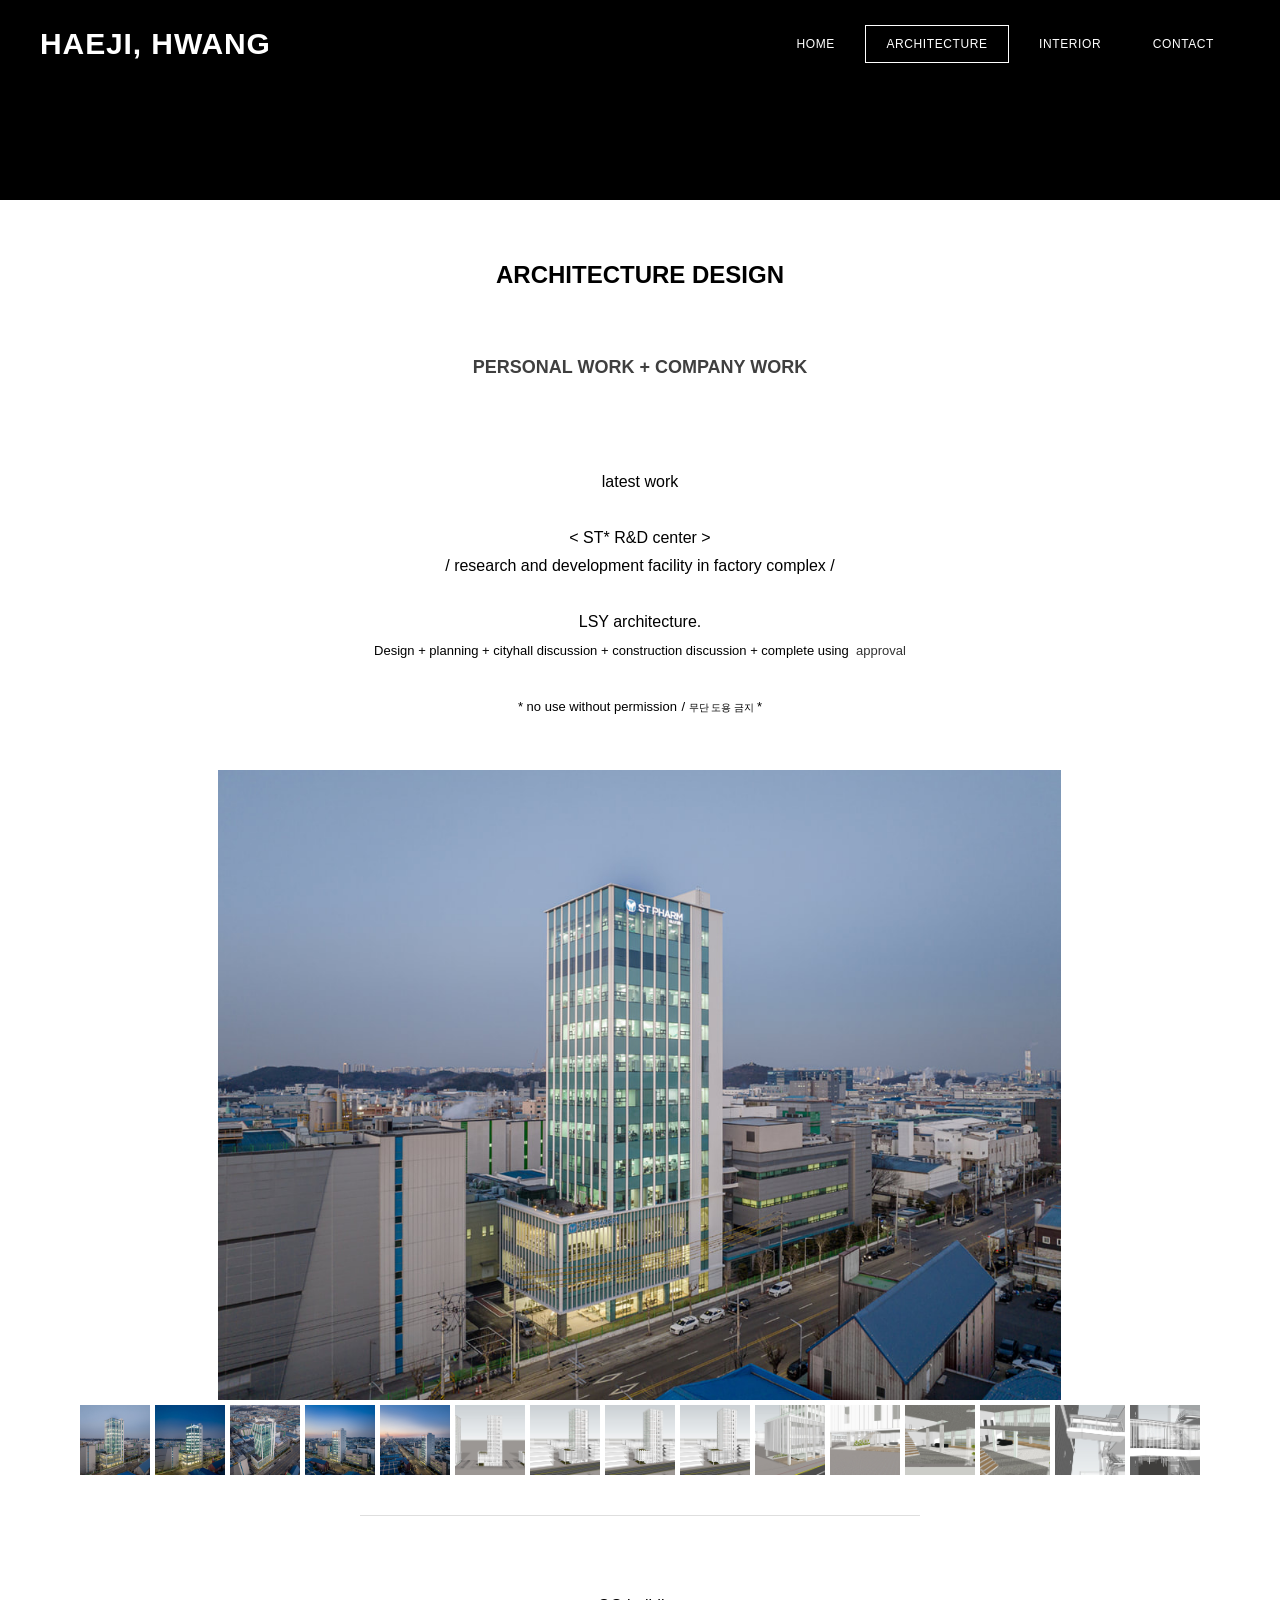
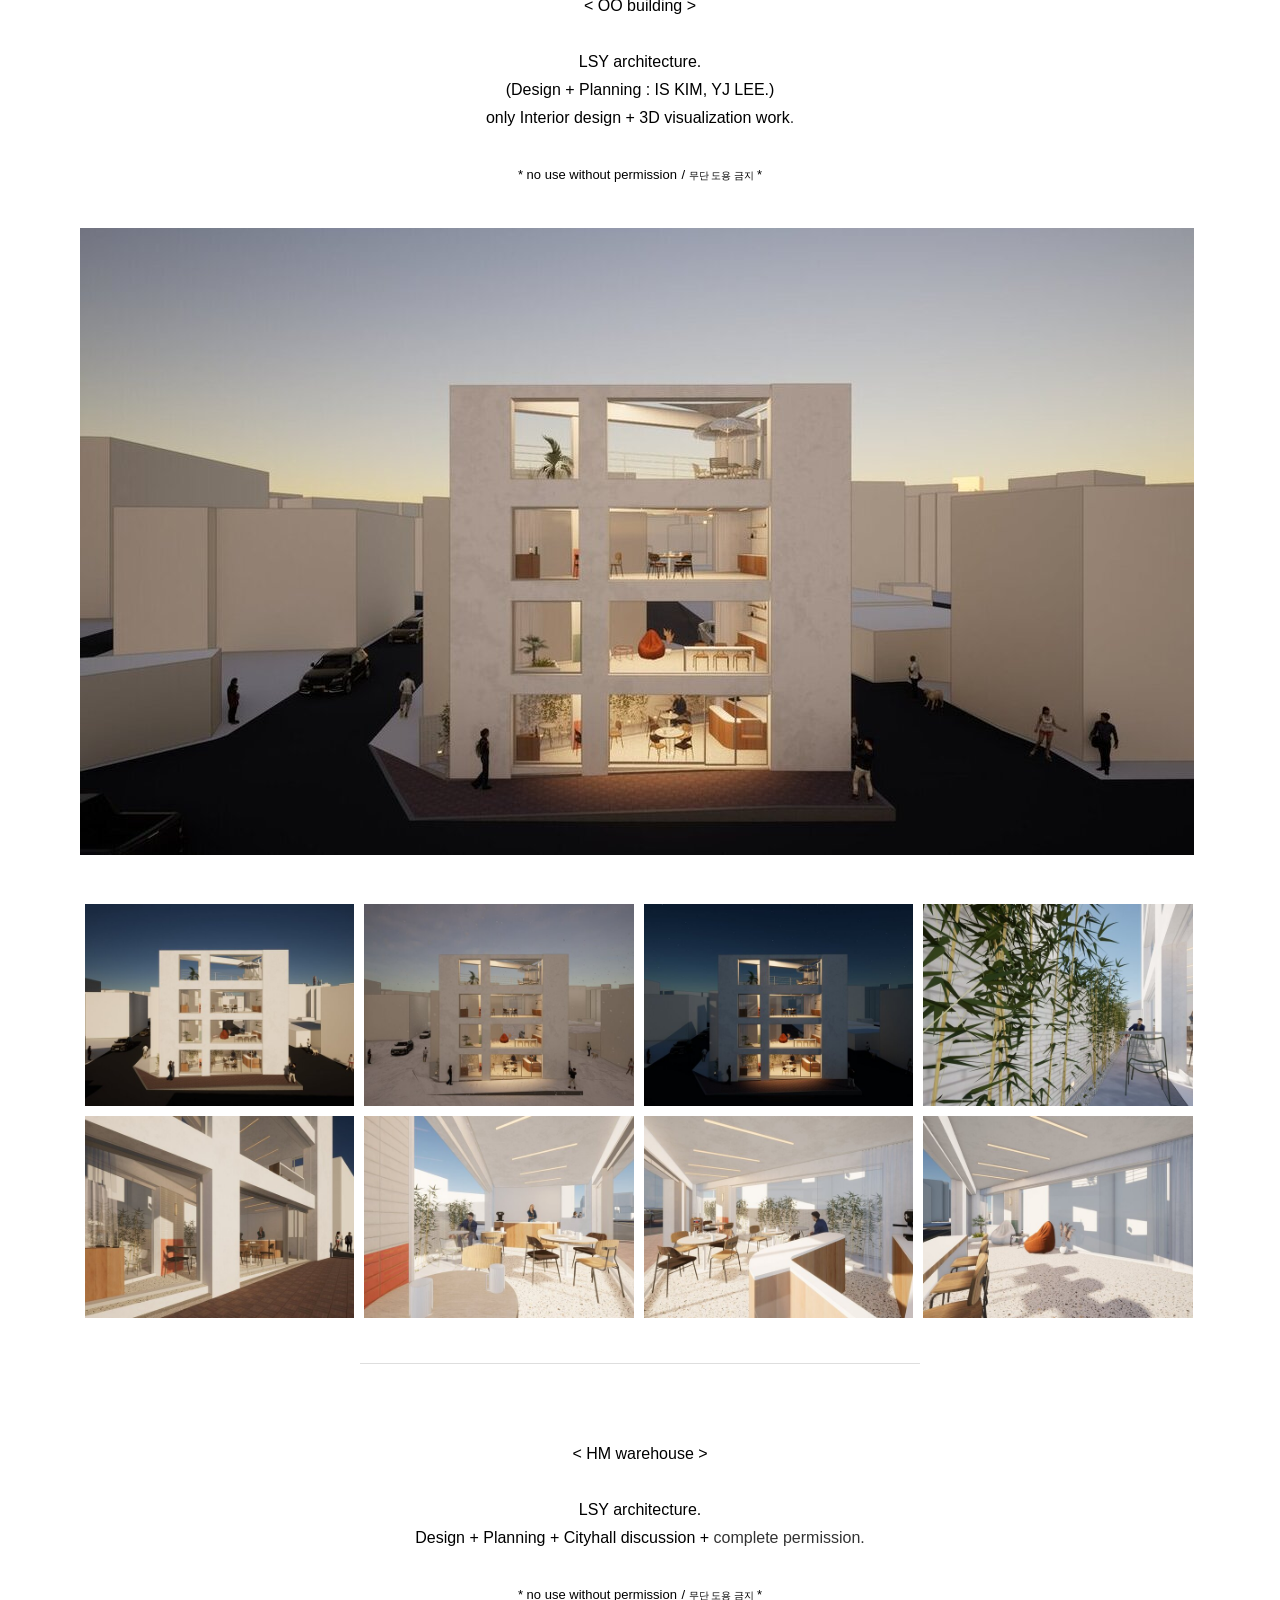
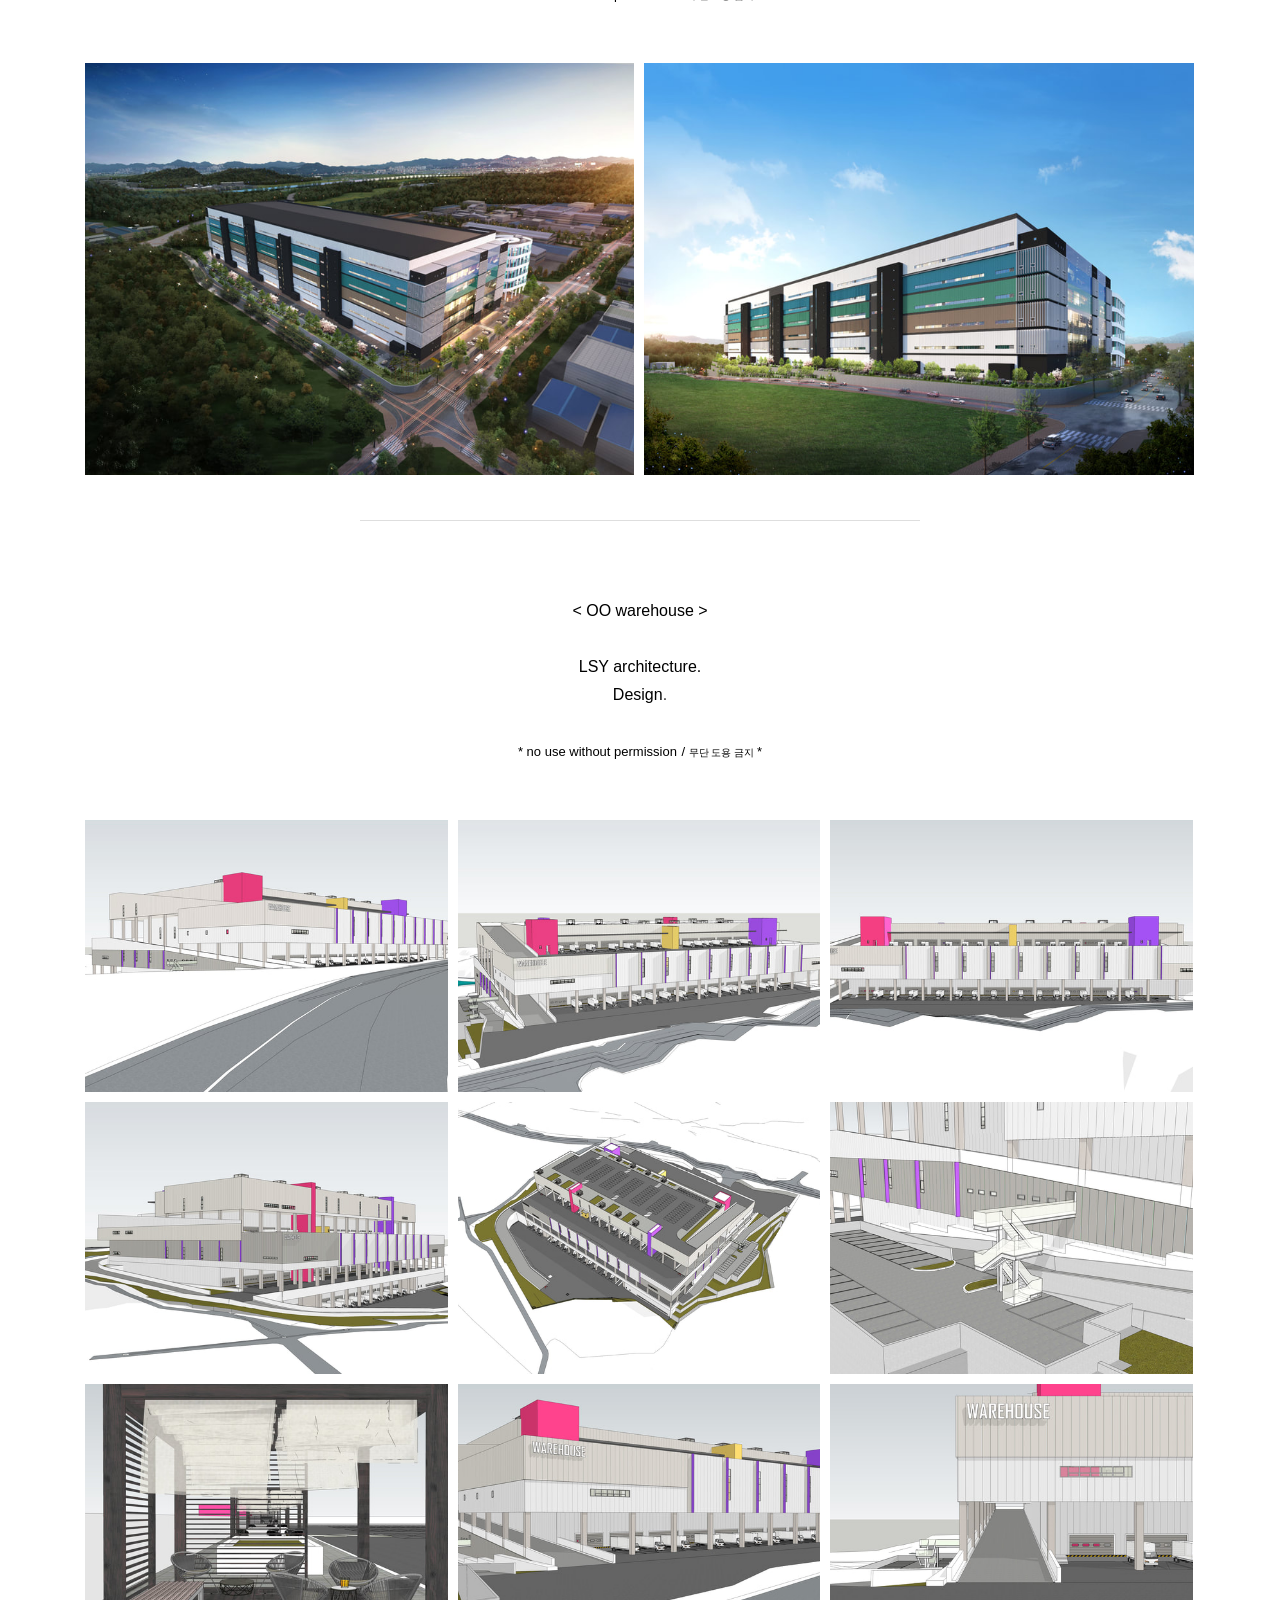
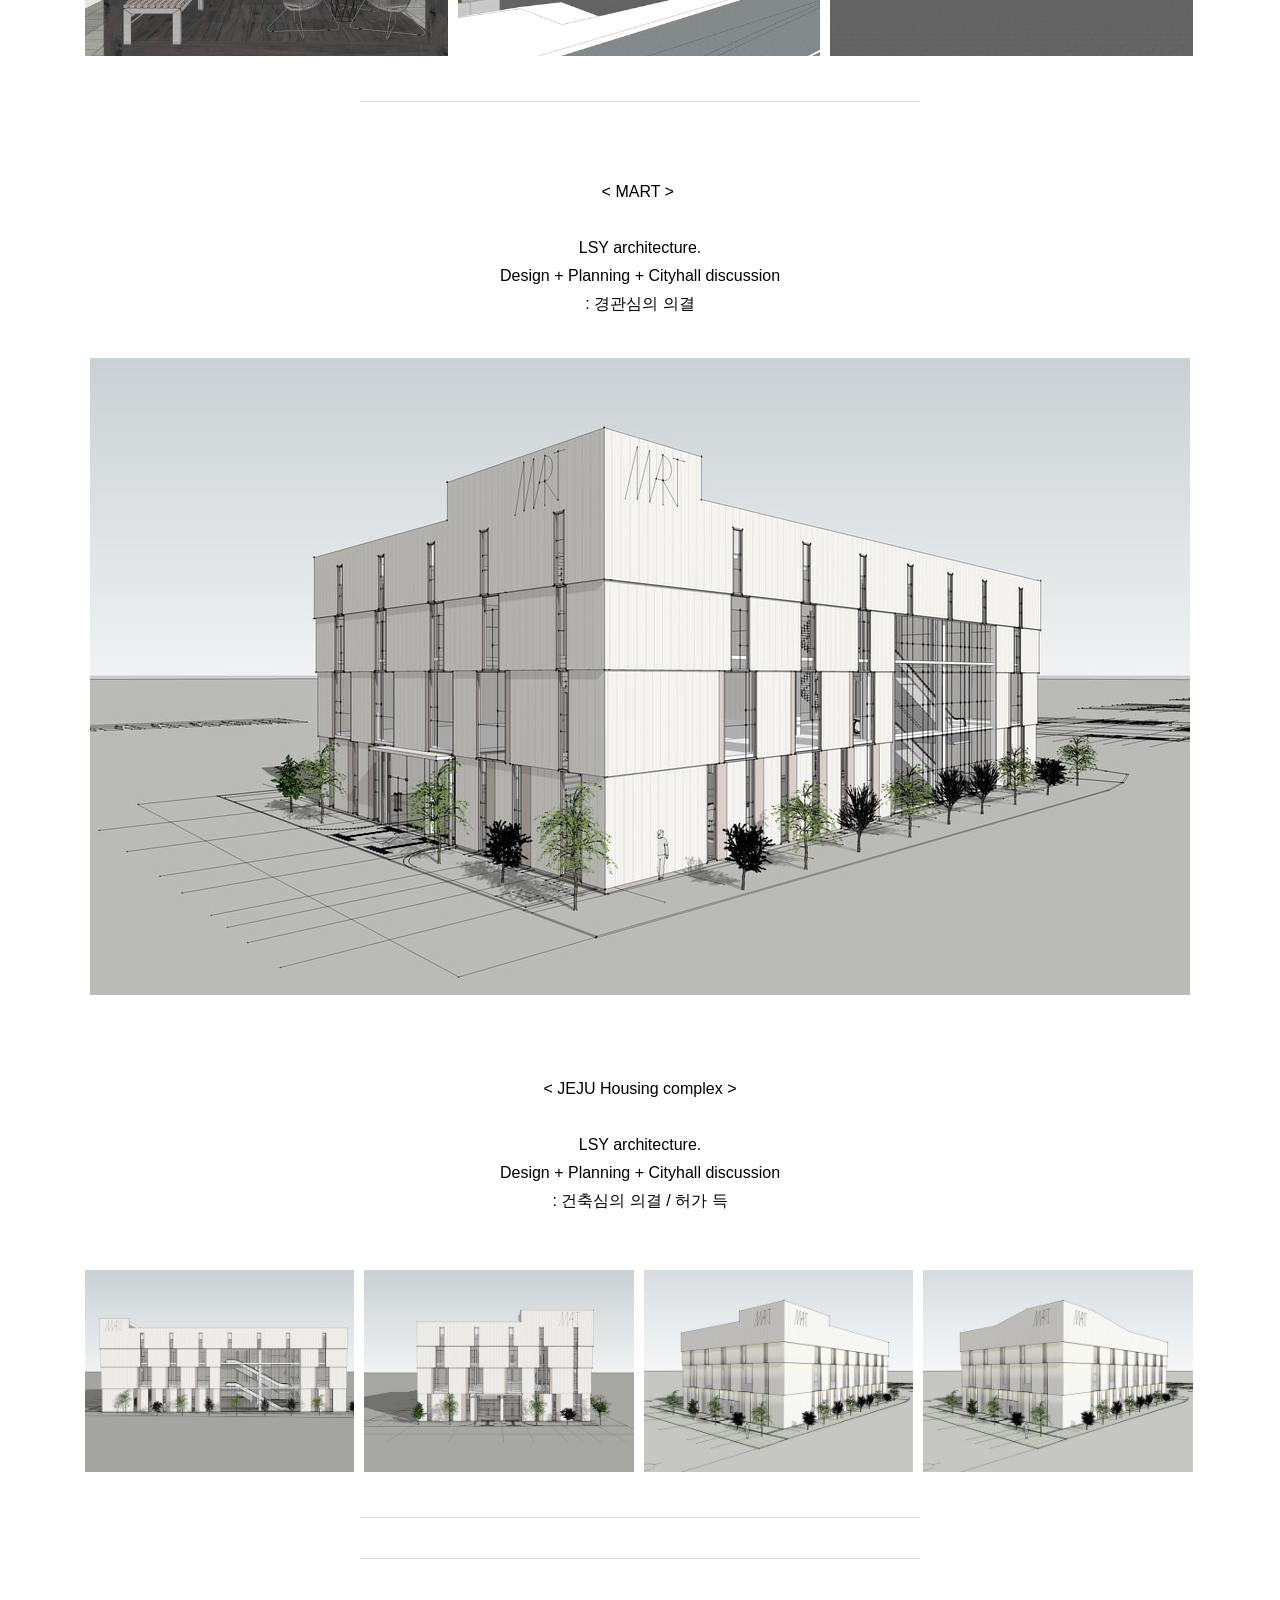
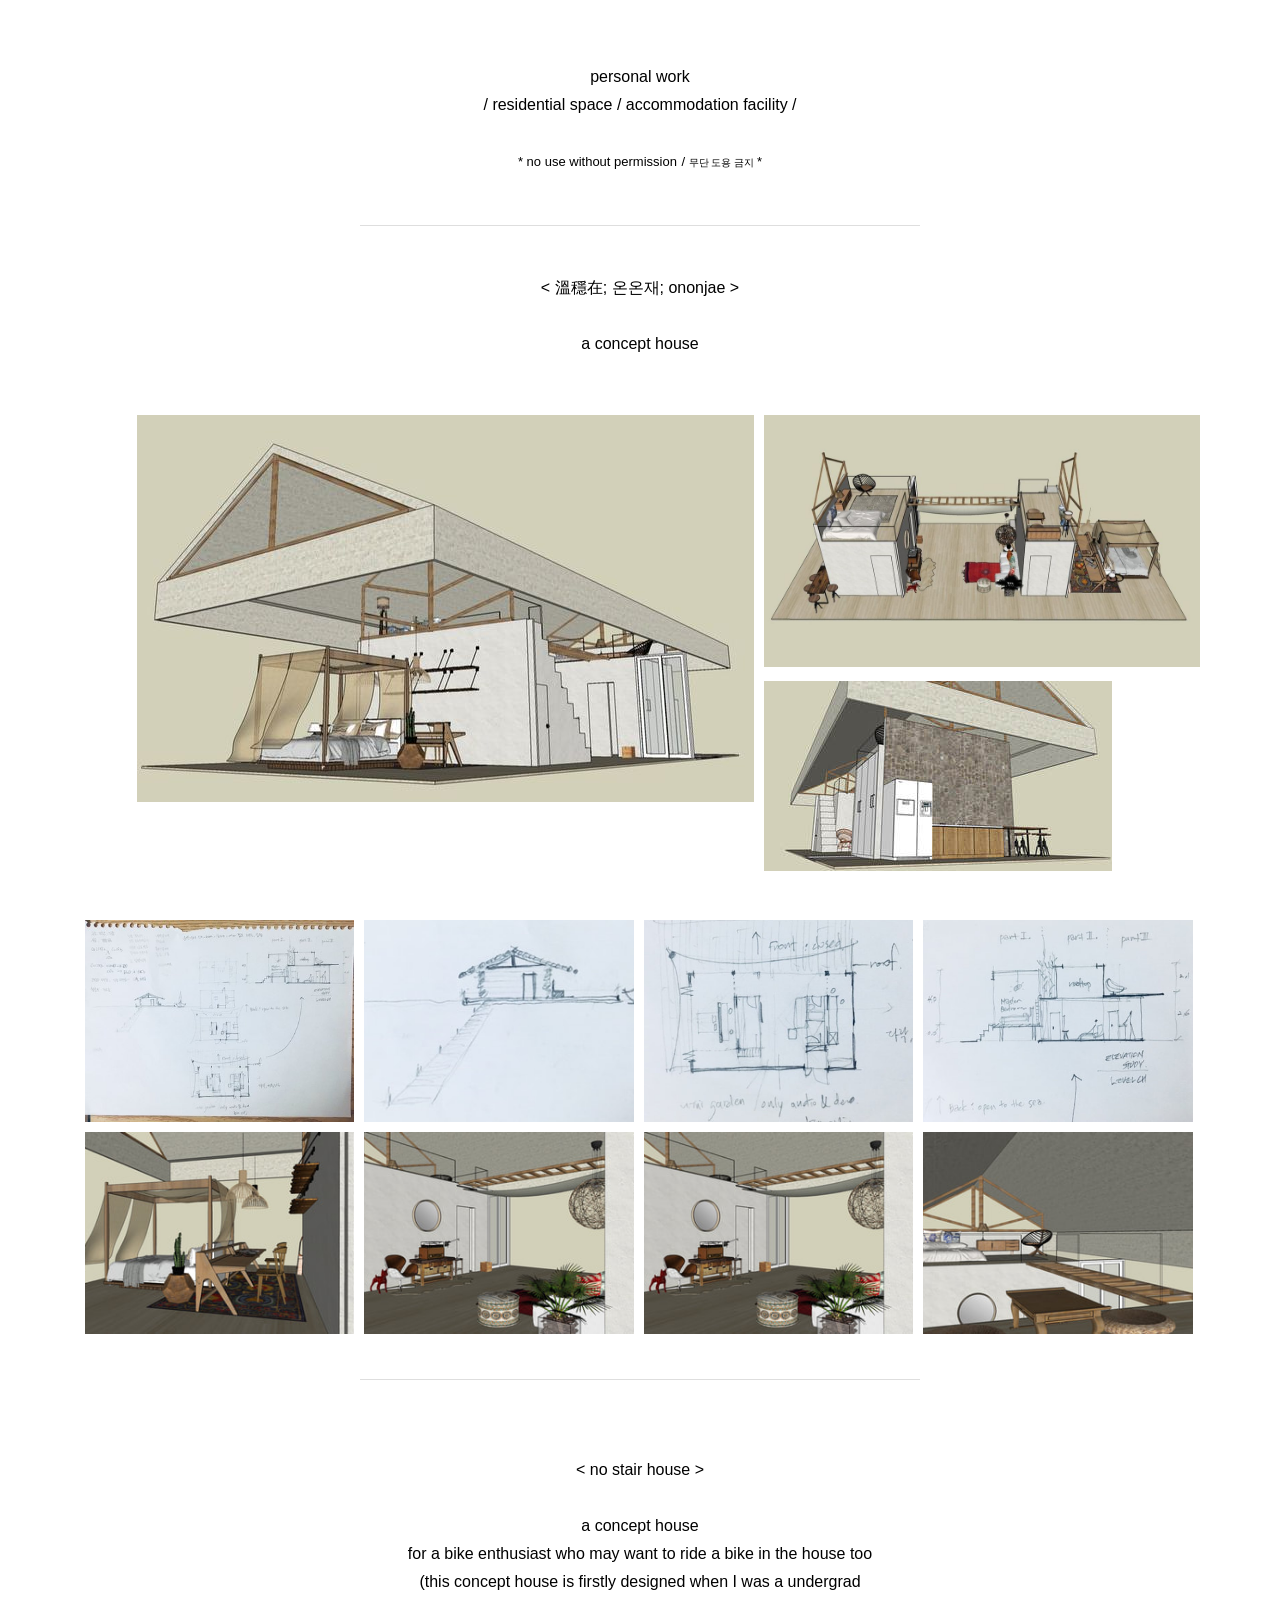
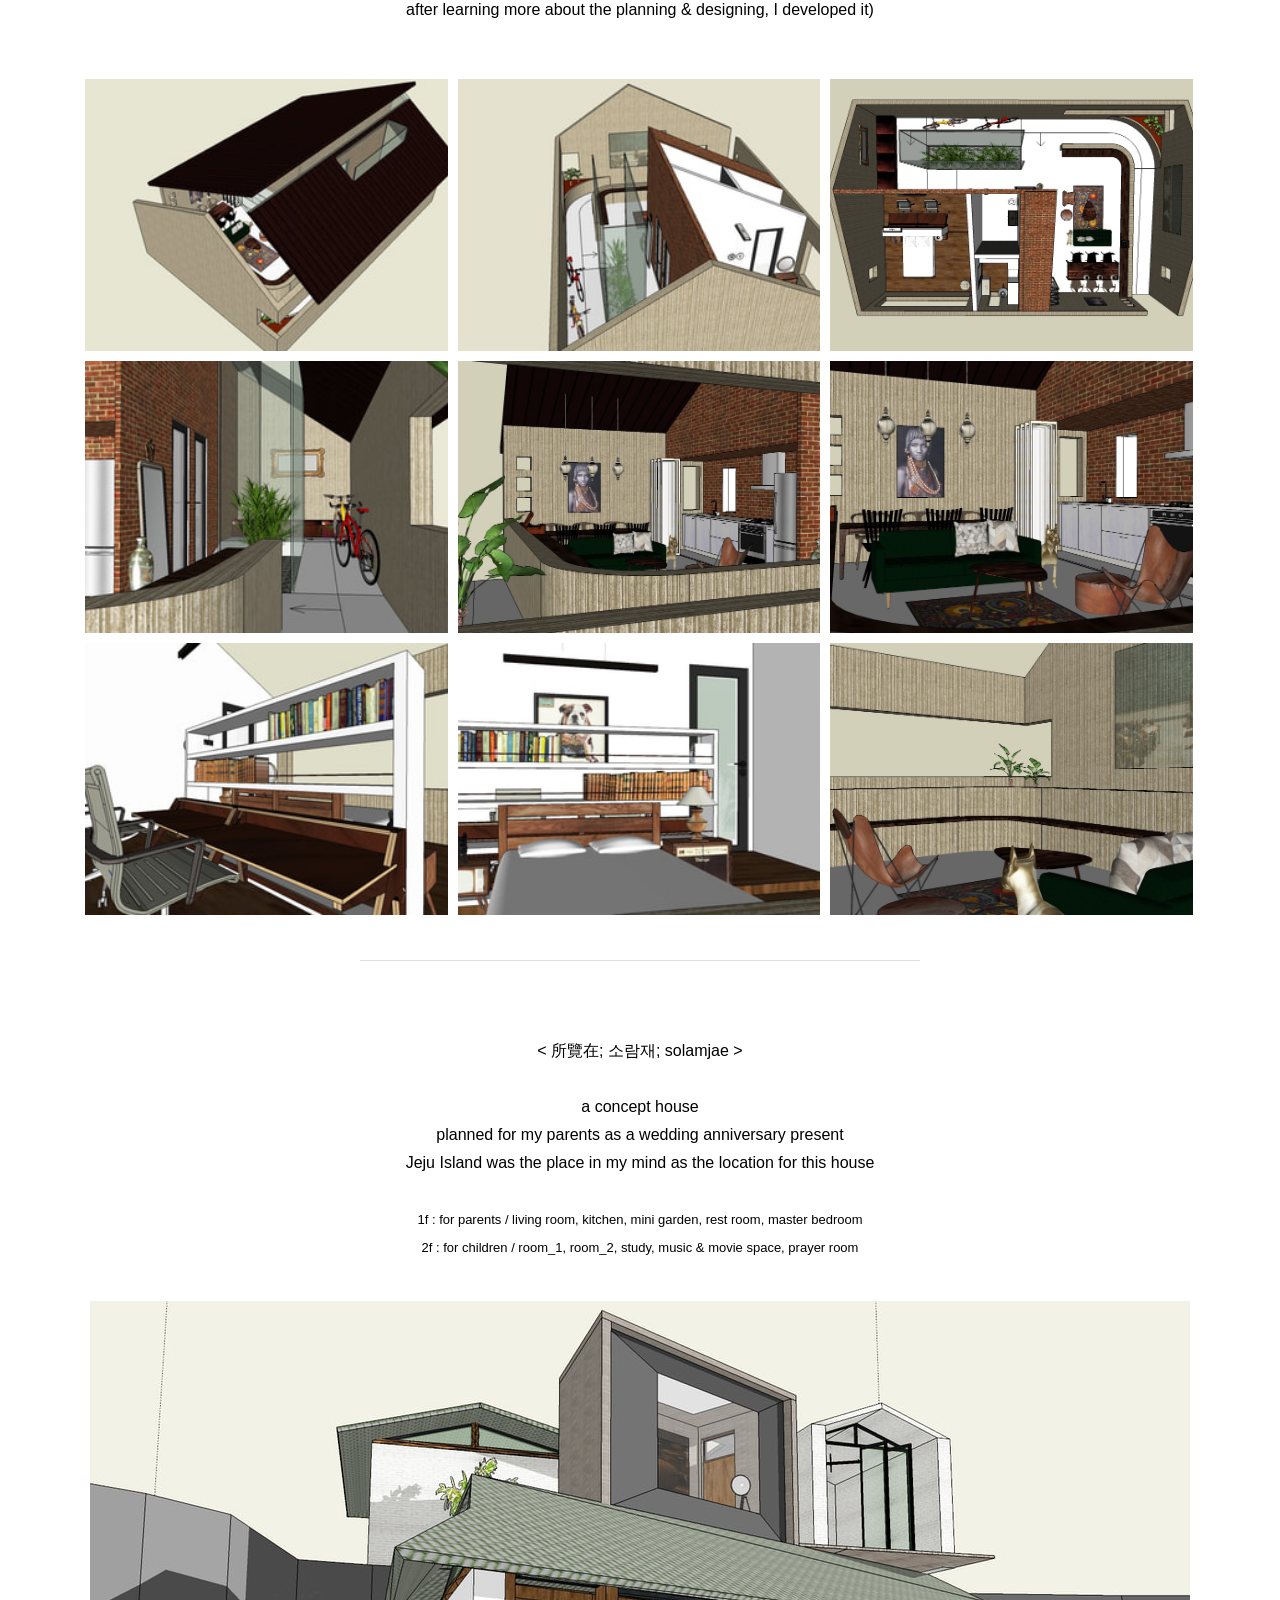
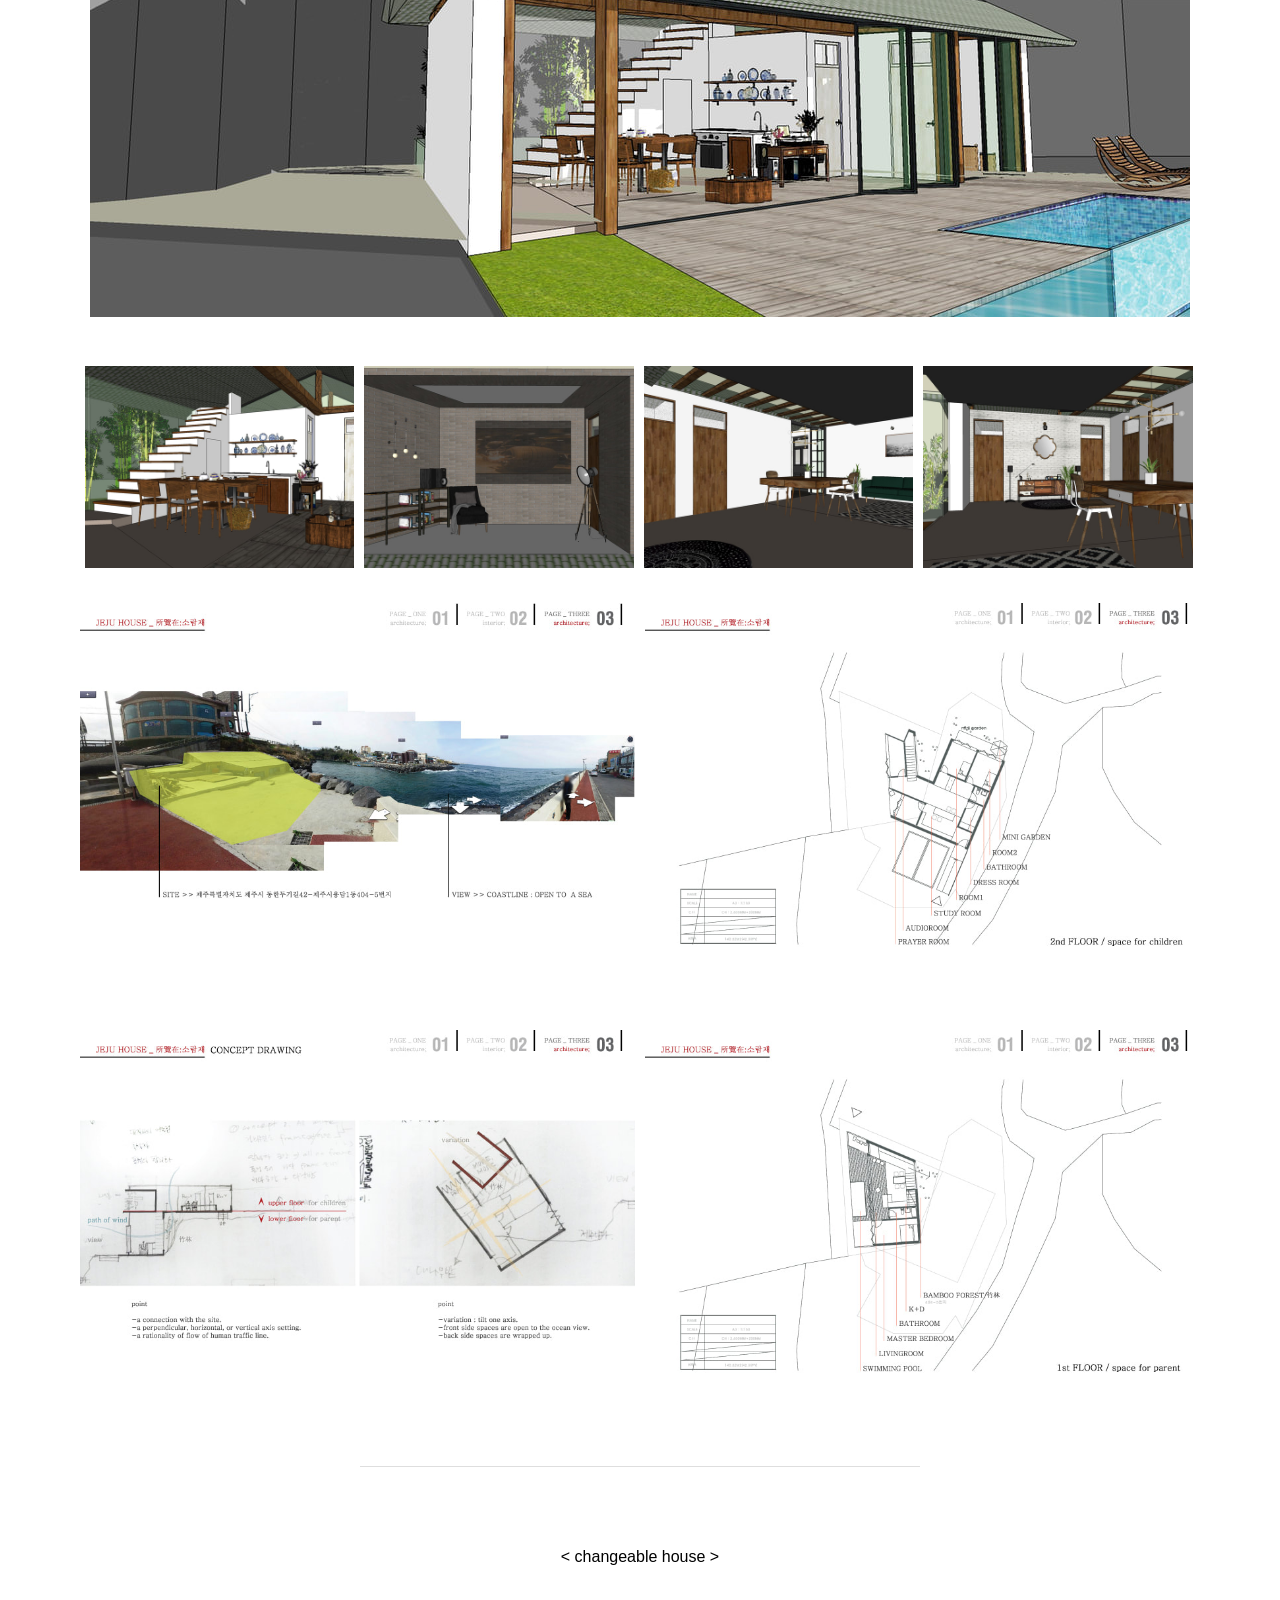
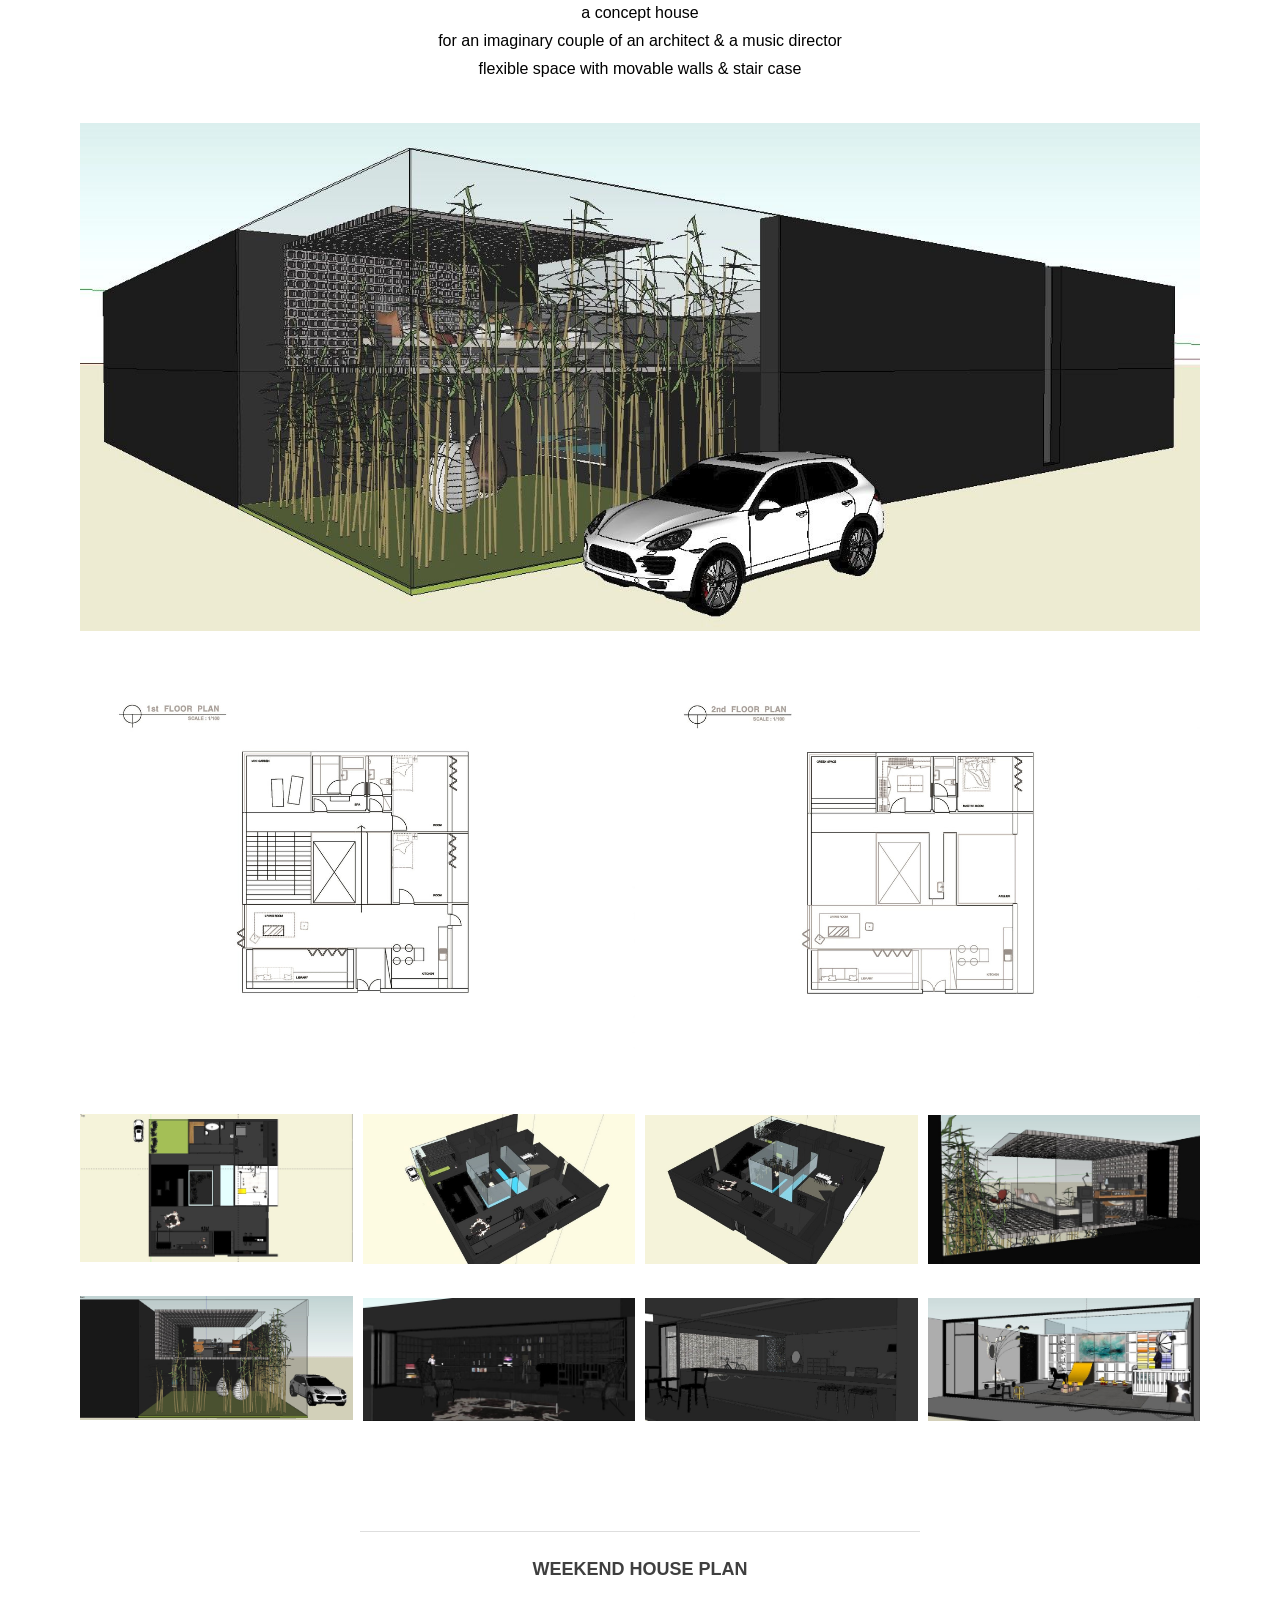
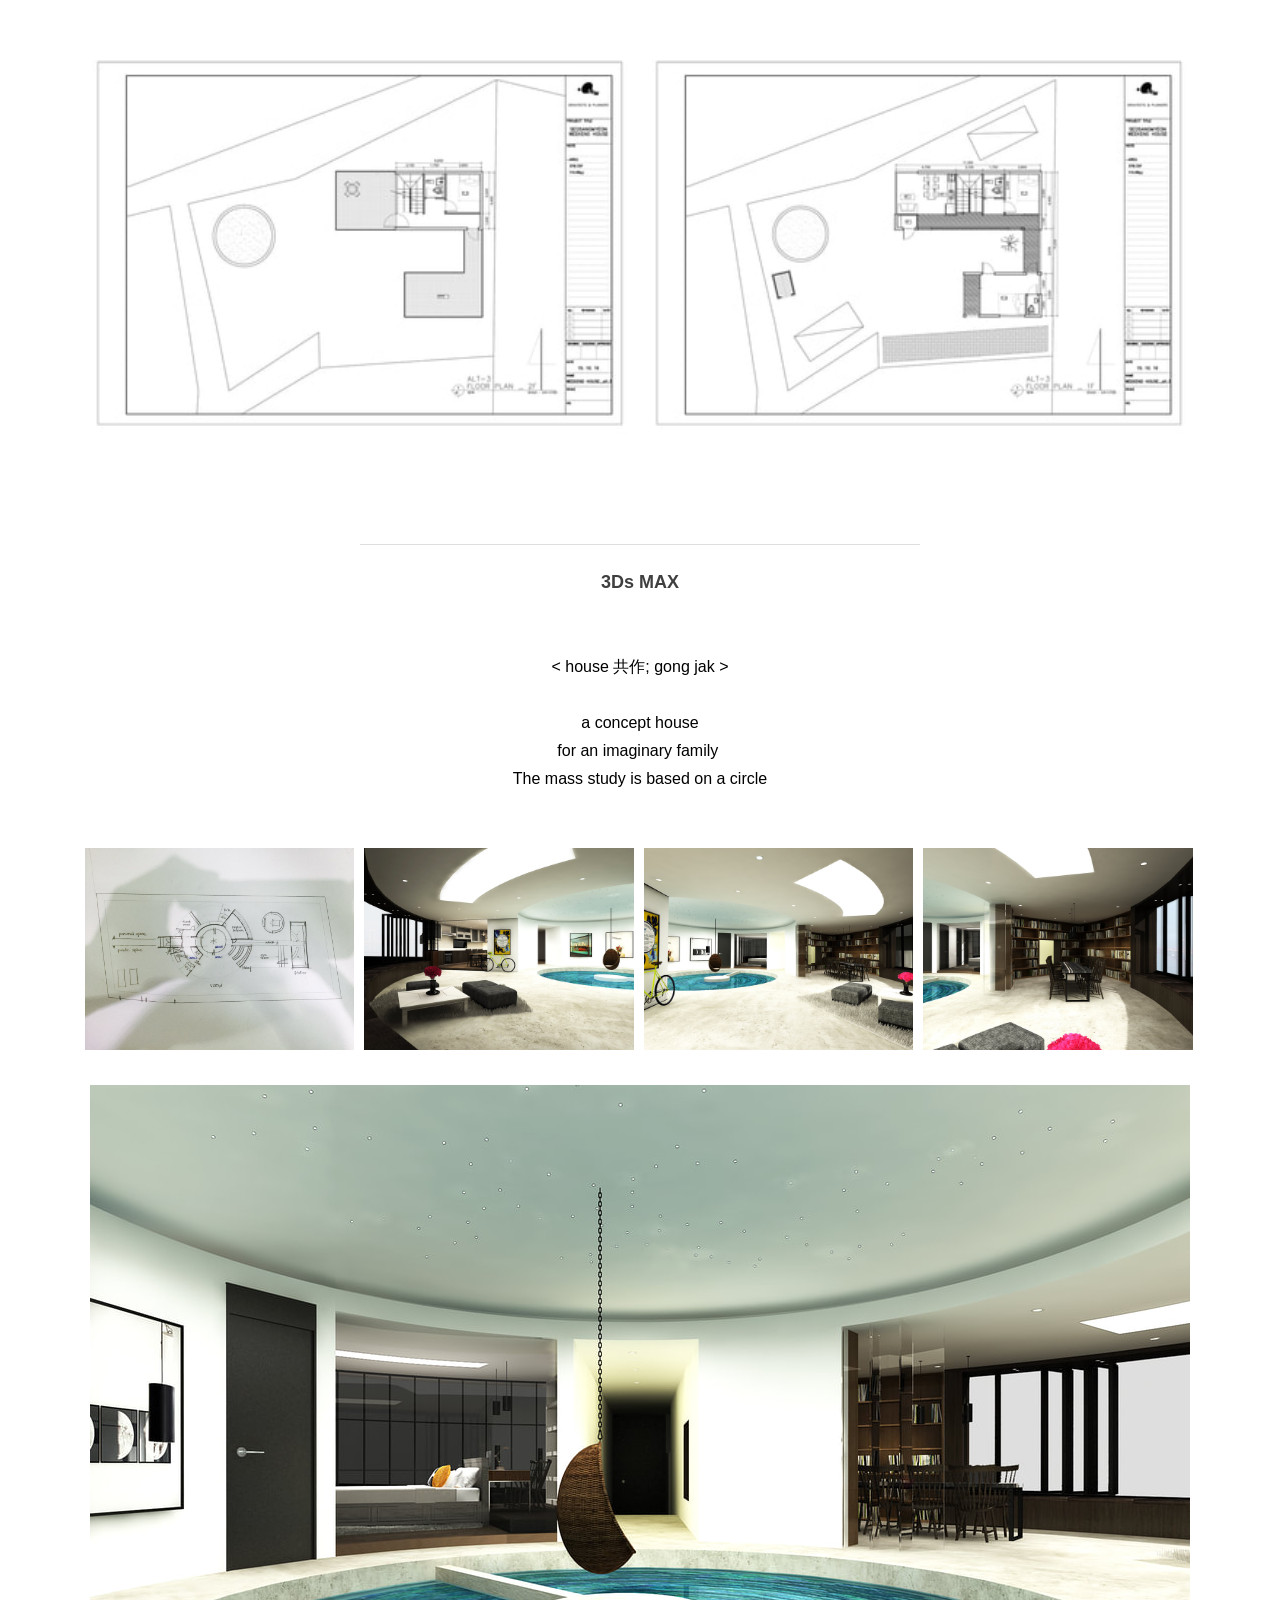
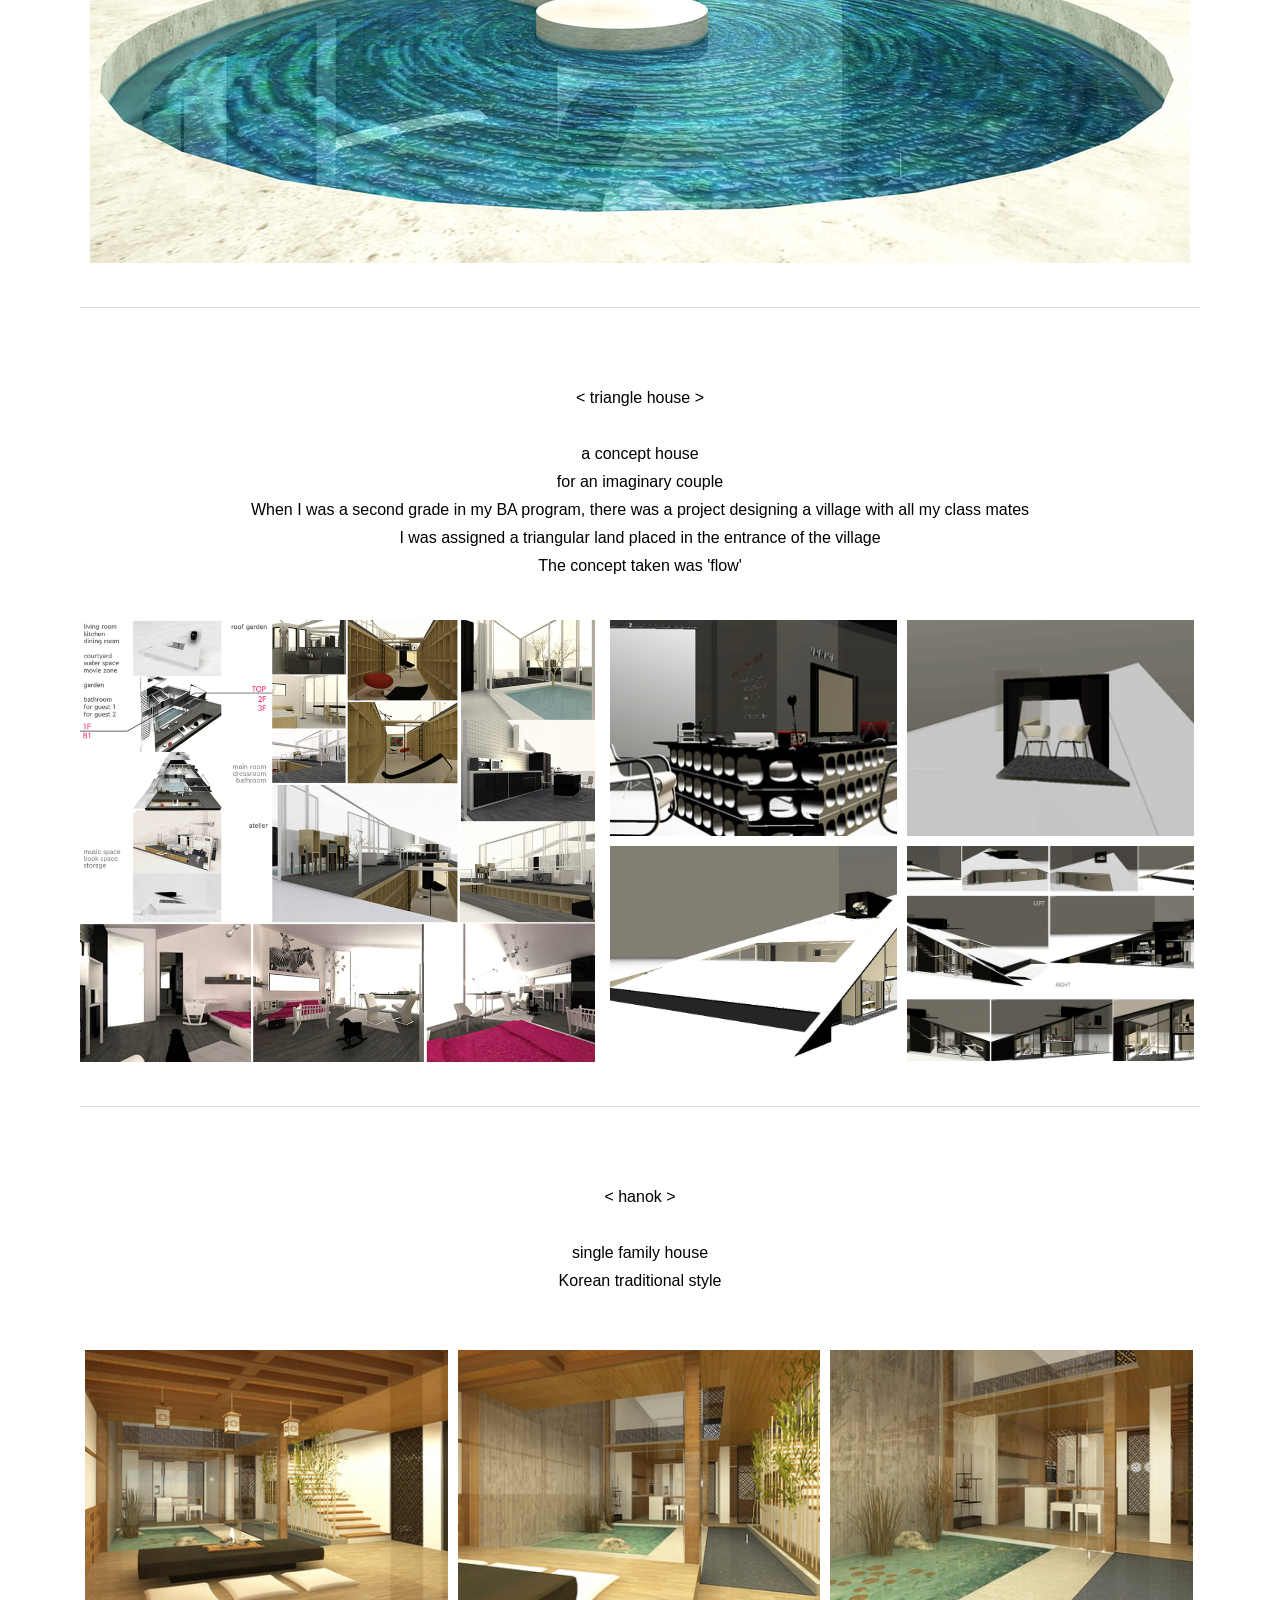
==== commit feef6ce2: "Update ARCHITECTURE.html" ====
--- a/ARCHITECTURE.html
+++ b/ARCHITECTURE.html
@@ -4,7 +4,7 @@
 <meta property="og:title" content="ARCHITECTURE">
 <meta property="og:description" content="​latest work ​&lt; ST* R&amp;D center &gt; /&nbsp; research and development facility in factory complex / LSY architecture. Design + planning + cityhall discussion + construction discussion + complete using&nbsp;...">
 <meta property="og:image" content="/ARCHITECTURE_files/kakaotalk-20230308-172928633-03-copy.jpg">
-<meta property="og:image" content="/ARCHITECTURE_files/published/image18_FIhx.jpg">
+<meta property="og:image" content="/ARCHITECTURE_files/image18_FIhx.jpg">
 <meta property="og:image" content="/ARCHITECTURE_files/image1_FIhx.jpg">
 <meta property="og:image" content="/ARCHITECTURE_files/image19_FIhx.jpg">
 <meta property="og:image" content="/ARCHITECTURE_files/image20_FIhx.jpg">
@@ -170,7 +170,23 @@
 <div id="350423031509691724-slideshow" class="wslide"><table class="wslide-main"><tbody><tr><td><div class="wslide-content disable-user-select" style="height: 630px;">&nbsp;<div class="wslide-content-inner"><div class="wslide-slides"><div class="wslide-slide" style=""><div class="wslide-slide-inner1"><div class="wslide-slide-inner2" style="width: 843px; left: -422px; top: -316px;"><img src="/ARCHITECTURE_files/kakaotalk-20230308-172928633-03-copy_orig_FIhx.jpg" style="width: 843px;"></div></div></div><div class="wslide-slide" style="display: none;"><div class="wslide-slide-inner1"><div class="wslide-slide-inner2" style="width: 843px; left: -422px; top: -316px;"><img src="/ARCHITECTURE_files/kakaotalk-20230308-172928633-07_orig_FIhx.jpg" style="width: 843px;"></div></div></div><div class="wslide-slide" style="display: none;"><div class="wslide-slide-inner1"><div class="wslide-slide-inner2" style="width: 843px; left: -422px; top: -316px;"><img src="/ARCHITECTURE_files/kakaotalk-20230308-172928633-02-copy_orig_FIhx.jpg" style="width: 843px;"></div></div></div><div class="wslide-slide" style="display: none;"><div class="wslide-slide-inner1"><div class="wslide-slide-inner2" style="width: 843px; left: -422px; top: -316px;"><img src="/ARCHITECTURE_files/kakaotalk-20230308-172928633-05-copy_orig_FIhx.jpg" style="width: 843px;"></div></div></div><div class="wslide-slide" style="display: none;"><div class="wslide-slide-inner1"><div class="wslide-slide-inner2" style="width: 843px; left: -422px; top: -316px;"><img src="/ARCHITECTURE_files/kakaotalk-20230308-172928633-04-copy_orig_FIhx.jpg" style="width: 843px;"></div></div></div><div class="wslide-slide" style="display: none;"><div class="wslide-slide-inner1"><div class="wslide-slide-inner2" style="width: 1100px; left: -550px; top: -298px;"><img src="/ARCHITECTURE_files/alt-3_orig_FIhx.jpg" style="width: 1100px;"></div></div></div></div></div><div class="wslide-overlay-top-left disable-user-select"><div class="wslide-button-wrap" style="display: none;"><span class="wslide-play wslide-button disable-user-select" style="opacity: 1;"><span class="wslide-button-inner">Play <span class="wslide-button-icon"></span></span><span class="wslide-button-bg"></span></span></div><div class="wslide-button-wrap" style="display: none;"><span class="wslide-pause wslide-button disable-user-select" style="opacity: 0; display: none;"><span class="wslide-button-inner">Pause <span class="wslide-button-icon"></span></span><span class="wslide-button-bg"></span></span></div></div><div class="wslide-overlay-top-right disable-user-select"><div class="wslide-button-wrap" style="display: none;"><span class="wslide-prev wslide-button disable-user-select"><span class="wslide-button-inner"><span class="wslide-button-icon"></span></span><span class="wslide-button-bg"></span></span></div>&nbsp;<div class="wslide-button-wrap" style="display: none;"><span class="wslide-next wslide-button disable-user-select"><span class="wslide-button-inner"><span class="wslide-button-icon"></span></span><span class="wslide-button-bg"></span></span></div></div><div class="wslide-overlay-left disable-user-select"></div><div class="wslide-overlay-right disable-user-select"></div></div></td></tr><tr><td class="wslide-link-cell" style="width: auto;"><div class="wslide-links disable-user-select wslide-links-bottom wslide-thumbnail-links" style="height: 75px;"><div class="wslide-links-inner"><table><tbody><tr><td><a class="wslide-link wslide-link-thumbnail wslide-link-active"><div class="wslide-link-inner1"><div class="wslide-link-inner2"><img style="top: -35px; left: -47px;" src="/ARCHITECTURE_files/kakaotalk-20230308-172928633-03-copy_FIhx.jpg" width="94" height="70"></div></div></a></td><td><a class="wslide-link wslide-link-thumbnail"><div class="wslide-link-inner1"><div class="wslide-link-inner2"><img style="top: -35px; left: -47px;" src="/ARCHITECTURE_files/kakaotalk-20230308-172928633-07_FIhx.jpg" width="94" height="70"></div></div></a></td><td><a class="wslide-link wslide-link-thumbnail"><div class="wslide-link-inner1"><div class="wslide-link-inner2"><img style="top: -35px; left: -47px;" src="/ARCHITECTURE_files/kakaotalk-20230308-172928633-02-copy_FIhx.jpg" width="94" height="70"></div></div></a></td><td><a class="wslide-link wslide-link-thumbnail"><div class="wslide-link-inner1"><div class="wslide-link-inner2"><img style="top: -35px; left: -47px;" src="/ARCHITECTURE_files/kakaotalk-20230308-172928633-05-copy_FIhx.jpg" width="94" height="70"></div></div></a></td><td><a class="wslide-link wslide-link-thumbnail"><div class="wslide-link-inner1"><div class="wslide-link-inner2"><img style="top: -35px; left: -47px;" src="/ARCHITECTURE_files/kakaotalk-20230308-172928633-04-copy_FIhx.jpg" width="94" height="70"></div></div></a></td><td><a class="wslide-link wslide-link-thumbnail"><div class="wslide-link-inner1"><div class="wslide-link-inner2"><img style="top: -35px; left: -65px;" src="/ARCHITECTURE_files/alt-3_FIhx.jpg" width="130" height="70"></div></div></a></td><td><a class="wslide-link wslide-link-thumbnail"><div class="wslide-link-inner1"><div class="wslide-link-inner2"><img style="top: -35px; left: -65px;" src="/ARCHITECTURE_files/alt01-1_FIhx.jpg" width="130" height="70"></div></div></a></td><td><a class="wslide-link wslide-link-thumbnail"><div class="wslide-link-inner1"><div class="wslide-link-inner2"><img style="top: -35px; left: -65px;" src="/ARCHITECTURE_files/alt02-1_FIhx.jpg" width="130" height="70"></div></div></a></td><td><a class="wslide-link wslide-link-thumbnail"><div class="wslide-link-inner1"><div class="wslide-link-inner2"><img style="top: -35px; left: -65px;" src="/ARCHITECTURE_files/alt03-1_FIhx.jpg" width="130" height="70"></div></div></a></td><td><a class="wslide-link wslide-link-thumbnail"><div class="wslide-link-inner1"><div class="wslide-link-inner2"><img style="top: -35px; left: -62px;" src="/ARCHITECTURE_files/5_FIhx.jpg" width="124" height="70"></div></div></a></td><td><a class="wslide-link wslide-link-thumbnail"><div class="wslide-link-inner1"><div class="wslide-link-inner2"><img style="top: -35px; left: -62px;" src="/ARCHITECTURE_files/7_FIhx.jpg" width="123" height="70"></div></div></a></td><td><a class="wslide-link wslide-link-thumbnail"><div class="wslide-link-inner1"><div class="wslide-link-inner2"><img style="top: -35px; left: -62px;" src="/ARCHITECTURE_files/8_FIhx.jpg" width="123" height="70"></div></div></a></td><td><a class="wslide-link wslide-link-thumbnail"><div class="wslide-link-inner1"><div class="wslide-link-inner2"><img style="top: -35px; left: -62px;" src="/ARCHITECTURE_files/9_FIhx.jpg" width="123" height="70"></div></div></a></td><td><a class="wslide-link wslide-link-thumbnail"><div class="wslide-link-inner1"><div class="wslide-link-inner2"><img style="top: -35px; left: -65px;" src="/ARCHITECTURE_files/230109-al-0_FIhx.jpg" width="130" height="70"></div></div></a></td><td><a class="wslide-link wslide-link-thumbnail"><div class="wslide-link-inner1"><div class="wslide-link-inner2"><img style="top: -35px; left: -65px;" src="/ARCHITECTURE_files/230109-al-3-18mm_FIhx.jpg" width="130" height="70"></div></div></a></td></tr></tbody></table></div></div></td></tr></tbody></table></div>
 <script type="text/javascript">
 (function(jQuery) {
-function init() { window.wSlideshow && window.wSlideshow.render({elementID:"350423031509691724",nav:"thumbnails",navLocation:"bottom",captionLocation:"bottom",transition:"fade",autoplay:"0",speed:"5",aspectRatio:"auto",showControls:"true",randomStart:"false",images:[{"url":"/ARCHITECTURE_files/kakaotalk-20230308-172928633-03-copy.jpg","width":"800","height":"599"},{"url":"/ARCHITECTURE_files/kakaotalk-20230308-172928633-07.jpg","width":"800","height":"599"},{"url":"/ARCHITECTURE_files/kakaotalk-20230308-172928633-02-copy.jpg","width":"800","height":"599"},{"url":"/ARCHITECTURE_files/kakaotalk-20230308-172928633-05-copy.jpg","width":"800","height":"599"},{"url":"/ARCHITECTURE_files/kakaotalk-20230308-172928633-04-copy.jpg","width":"800","height":"599"},{"url":"/ARCHITECTURE_files/alt-3.jpg","width":"800","height":"433"},{"url":"/ARCHITECTURE_files/alt01-1.jpg","width":"800","height":"433"},{"url":"/ARCHITECTURE_files/alt02-1.jpg","width":"800","height":"433"},{"url":"/ARCHITECTURE_files/alt03-1.jpg","width":"800","height":"433"},{"url":"/ARCHITECTURE_files/5.jpg","width":"800","height":"453"},{"url":"/ARCHITECTURE_files/7.jpg","width":"800","height":"459"},{"url":"/ARCHITECTURE_files/8.jpg","width":"800","height":"459"},{"url":"/ARCHITECTURE_files/9.jpg","width":"800","height":"459"},{"url":"/ARCHITECTURE_files/230109-al-0.jpg","width":"800","height":"434"},{"url":"/ARCHITECTURE_files/230109-al-3-18mm.jpg","width":"800","height":"434"}]}) }
+function init() { window.wSlideshow && window.wSlideshow.render({elementID:"350423031509691724",nav:"thumbnails",navLocation:"bottom",captionLocation:"bottom",transition:"fade",autoplay:"0",speed:"5",aspectRatio:"auto",showControls:"true",randomStart:"false",images:[
+{"url":"/ARCHITECTURE_files/kakaotalk-20230308-172928633-03-copy.jpg","width":"800","height":"599","previewUrl":"/ARCHITECTURE_files/kakaotalk-20230308-172928633-03-copy_orig_FIhx.jpg","editorUrl":"/ARCHITECTURE_files/kakaotalk-20230308-172928633-03-copy_orig_FIhx.jpg","publishedUrl":"/ARCHITECTURE_files/kakaotalk-20230308-172928633-03-copy_orig_FIhx.jpg"},
+{"url":"/ARCHITECTURE_files/kakaotalk-20230308-172928633-07.jpg","width":"800","height":"599","previewUrl":"/ARCHITECTURE_files/kakaotalk-20230308-172928633-07_orig_FIhx.jpg","editorUrl":"/ARCHITECTURE_files/kakaotalk-20230308-172928633-07_orig_FIhx.jpg","publishedUrl":"/ARCHITECTURE_files/kakaotalk-20230308-172928633-07_orig_FIhx.jpg"},
+{"url":"/ARCHITECTURE_files/kakaotalk-20230308-172928633-02-copy.jpg","width":"800","height":"599","previewUrl":"/ARCHITECTURE_files/kakaotalk-20230308-172928633-02-copy_orig_FIhx.jpg","editorUrl":"/ARCHITECTURE_files/kakaotalk-20230308-172928633-02-copy_orig_FIhx.jpg","publishedUrl":"/ARCHITECTURE_files/kakaotalk-20230308-172928633-02-copy_orig_FIhx.jpg"},
+{"url":"/ARCHITECTURE_files/kakaotalk-20230308-172928633-05-copy.jpg","width":"800","height":"599","previewUrl":"/ARCHITECTURE_files/kakaotalk-20230308-172928633-05-copy_orig_FIhx.jpg","editorUrl":"/ARCHITECTURE_files/kakaotalk-20230308-172928633-05-copy_orig_FIhx.jpg","publishedUrl":"/ARCHITECTURE_files/kakaotalk-20230308-172928633-05-copy_orig_FIhx.jpg"},
+{"url":"/ARCHITECTURE_files/kakaotalk-20230308-172928633-04-copy.jpg","width":"800","height":"599","previewUrl":"/ARCHITECTURE_files/kakaotalk-20230308-172928633-04-copy_orig_FIhx.jpg","editorUrl":"/ARCHITECTURE_files/kakaotalk-20230308-172928633-04-copy_orig_FIhx.jpg","publishedUrl":"/ARCHITECTURE_files/kakaotalk-20230308-172928633-04-copy_orig_FIhx.jpg"},
+{"url":"/ARCHITECTURE_files/alt-3.jpg","width":"800","height":"433","previewUrl":"/ARCHITECTURE_files/alt-3_orig_FIhx.jpg","editorUrl":"/ARCHITECTURE_files/alt-3_orig_FIhx.jpg","publishedUrl":"/ARCHITECTURE_files/alt-3_orig_FIhx.jpg"},
+{"url":"/ARCHITECTURE_files/alt01-1.jpg","width":"800","height":"433","previewUrl":"/ARCHITECTURE_files/alt01-1_orig_FIhx.jpg","editorUrl":"/ARCHITECTURE_files/alt01-1_orig_FIhx.jpg","publishedUrl":"/ARCHITECTURE_files/alt01-1_orig_FIhx.jpg"},
+{"url":"/ARCHITECTURE_files/alt02-1.jpg","width":"800","height":"433","previewUrl":"/ARCHITECTURE_files/alt02-1_orig_FIhx.jpg","editorUrl":"/ARCHITECTURE_files/alt02-1_orig_FIhx.jpg","publishedUrl":"/ARCHITECTURE_files/alt02-1_orig_FIhx.jpg"},
+{"url":"/ARCHITECTURE_files/alt03-1.jpg","width":"800","height":"433","previewUrl":"/ARCHITECTURE_files/alt03-1_orig_FIhx.jpg","editorUrl":"/ARCHITECTURE_files/alt03-1_orig_FIhx.jpg","publishedUrl":"/ARCHITECTURE_files/alt03-1_orig_FIhx.jpg"},
+{"url":"/ARCHITECTURE_files/5.jpg","width":"800","height":"453","previewUrl":"/ARCHITECTURE_files/5_orig_FIhx.jpg","editorUrl":"/ARCHITECTURE_files/5_orig_FIhx.jpg","publishedUrl":"/ARCHITECTURE_files/5_orig_FIhx.jpg"},
+{"url":"/ARCHITECTURE_files/7.jpg","width":"800","height":"459","previewUrl":"/ARCHITECTURE_files/7_orig_FIhx.jpg","editorUrl":"/ARCHITECTURE_files/7_orig_FIhx.jpg","publishedUrl":"/ARCHITECTURE_files/7_orig_FIhx.jpg"},
+{"url":"/ARCHITECTURE_files/8.jpg","width":"800","height":"459","previewUrl":"/ARCHITECTURE_files/8_orig_FIhx.jpg","editorUrl":"/ARCHITECTURE_files/8_orig_FIhx.jpg","publishedUrl":"/ARCHITECTURE_files/8_orig_FIhx.jpg"},
+{"url":"/ARCHITECTURE_files/9.jpg","width":"800","height":"459","previewUrl":"/ARCHITECTURE_files/9_orig_FIhx.jpg","editorUrl":"/ARCHITECTURE_files/9_orig_FIhx.jpg","publishedUrl":"/ARCHITECTURE_files/9_orig_FIhx.jpg"},
+{"url":"/ARCHITECTURE_files/230109-al-0.jpg","width":"800","height":"434","previewUrl":"/ARCHITECTURE_files/230109-al-0_orig_FIhx.jpg","editorUrl":"/ARCHITECTURE_files/230109-al-0_orig_FIhx.jpg","publishedUrl":"/ARCHITECTURE_files/230109-al-0_orig_FIhx.jpg"},
+{"url":"/ARCHITECTURE_files/230109-al-3-18mm.jpg","width":"800","height":"434","previewUrl":"/ARCHITECTURE_files/230109-al-3-18mm_orig_FIhx.jpg","editorUrl":"/ARCHITECTURE_files/230109-al-3-18mm_orig_FIhx.jpg","publishedUrl":"/ARCHITECTURE_files/230109-al-3-18mm_orig_FIhx.jpg"}
+]}) }
 jQuery(document).ready(init);
 })(window.jQuery)
 </script>
@@ -925,4 +941,5 @@
 
 		</div>
 	</a>
-</div></body></html>
+</div><script type="module" src="https://static.cloudflareinsights.com/beacon.min.js/v4513226cdae34746b4dedf0b4dfa099e1781791509496" integrity="sha512-ZE9pZaUXND66v380QUtch/5sE9tPFh2zg45pR2PB0CVkCtOREv2AJKkSidISWkysEuQ0EH8faUU5du78bx87UQ==" data-cf-beacon='{"version":"2024.11.0","token":"4edd5f8ec12a48cfa682ab8261b80a79"}' crossorigin="anonymous"></script>
+</body></html>
